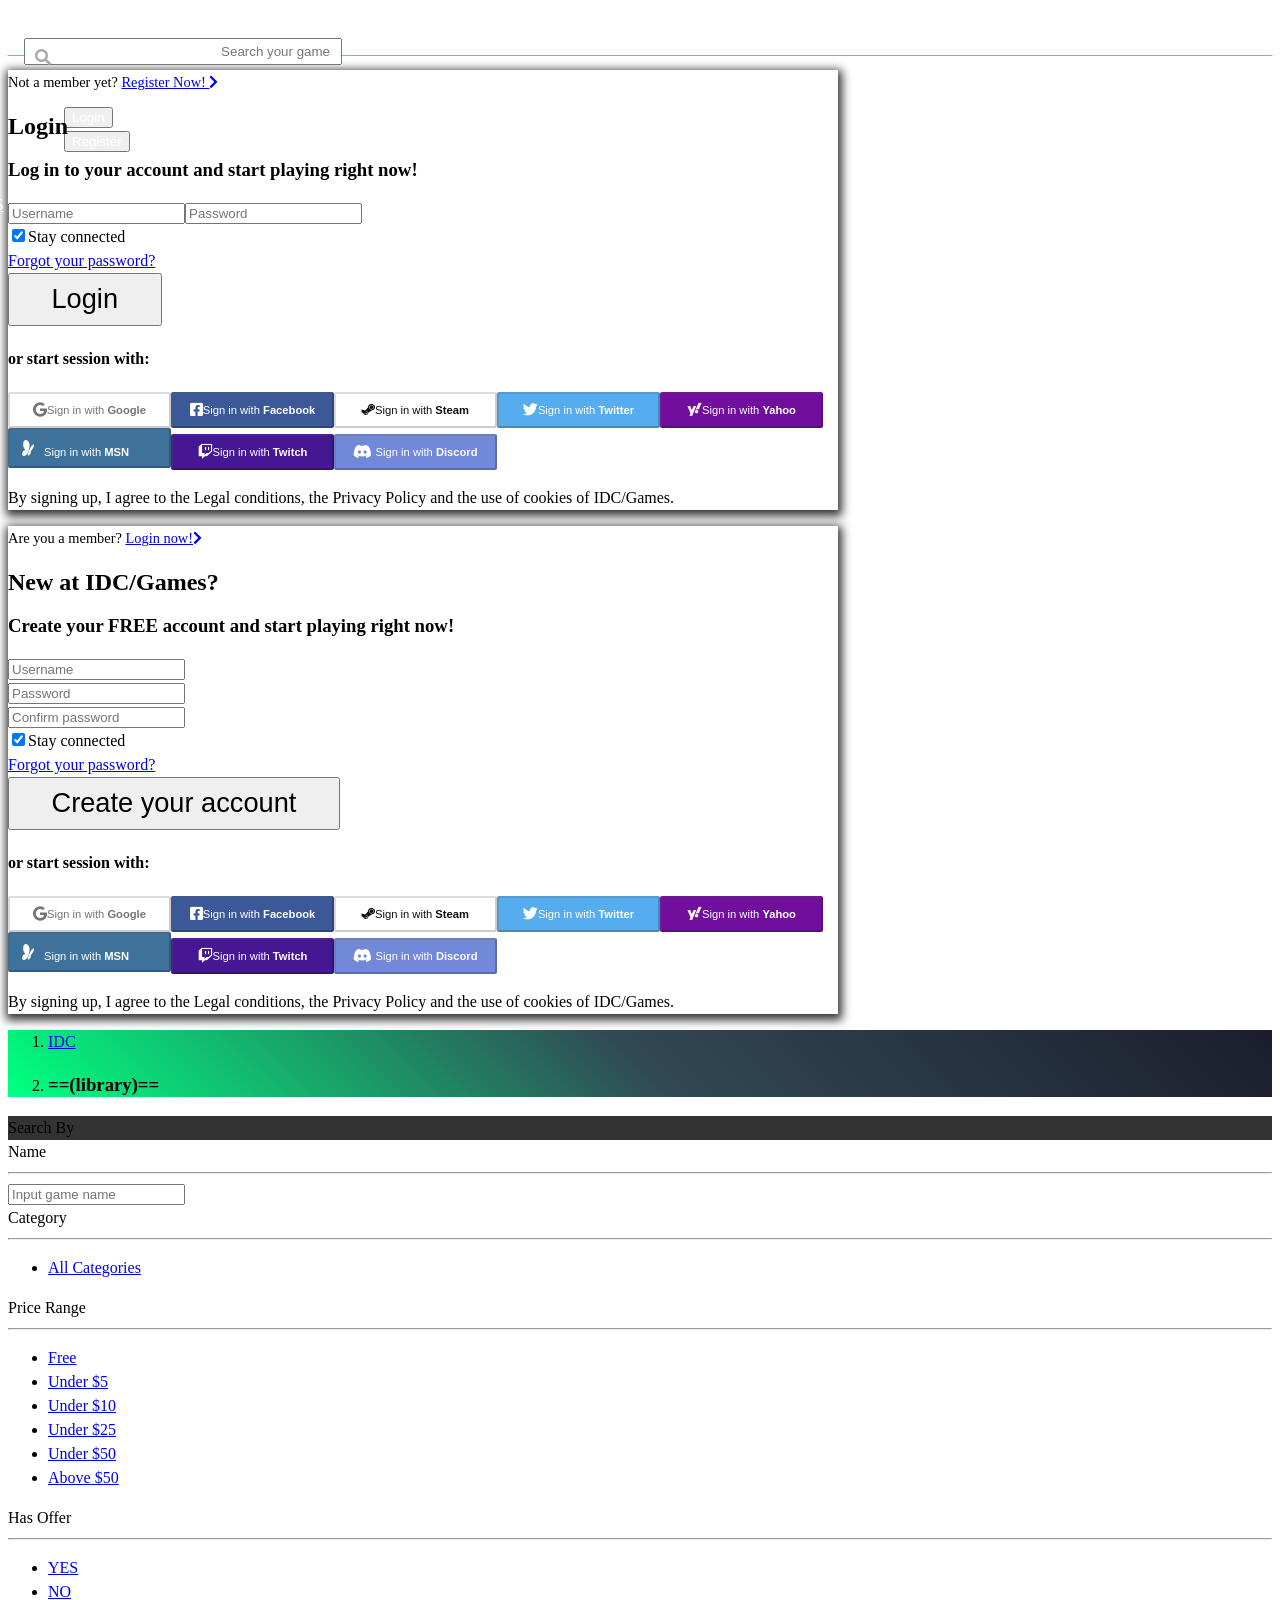
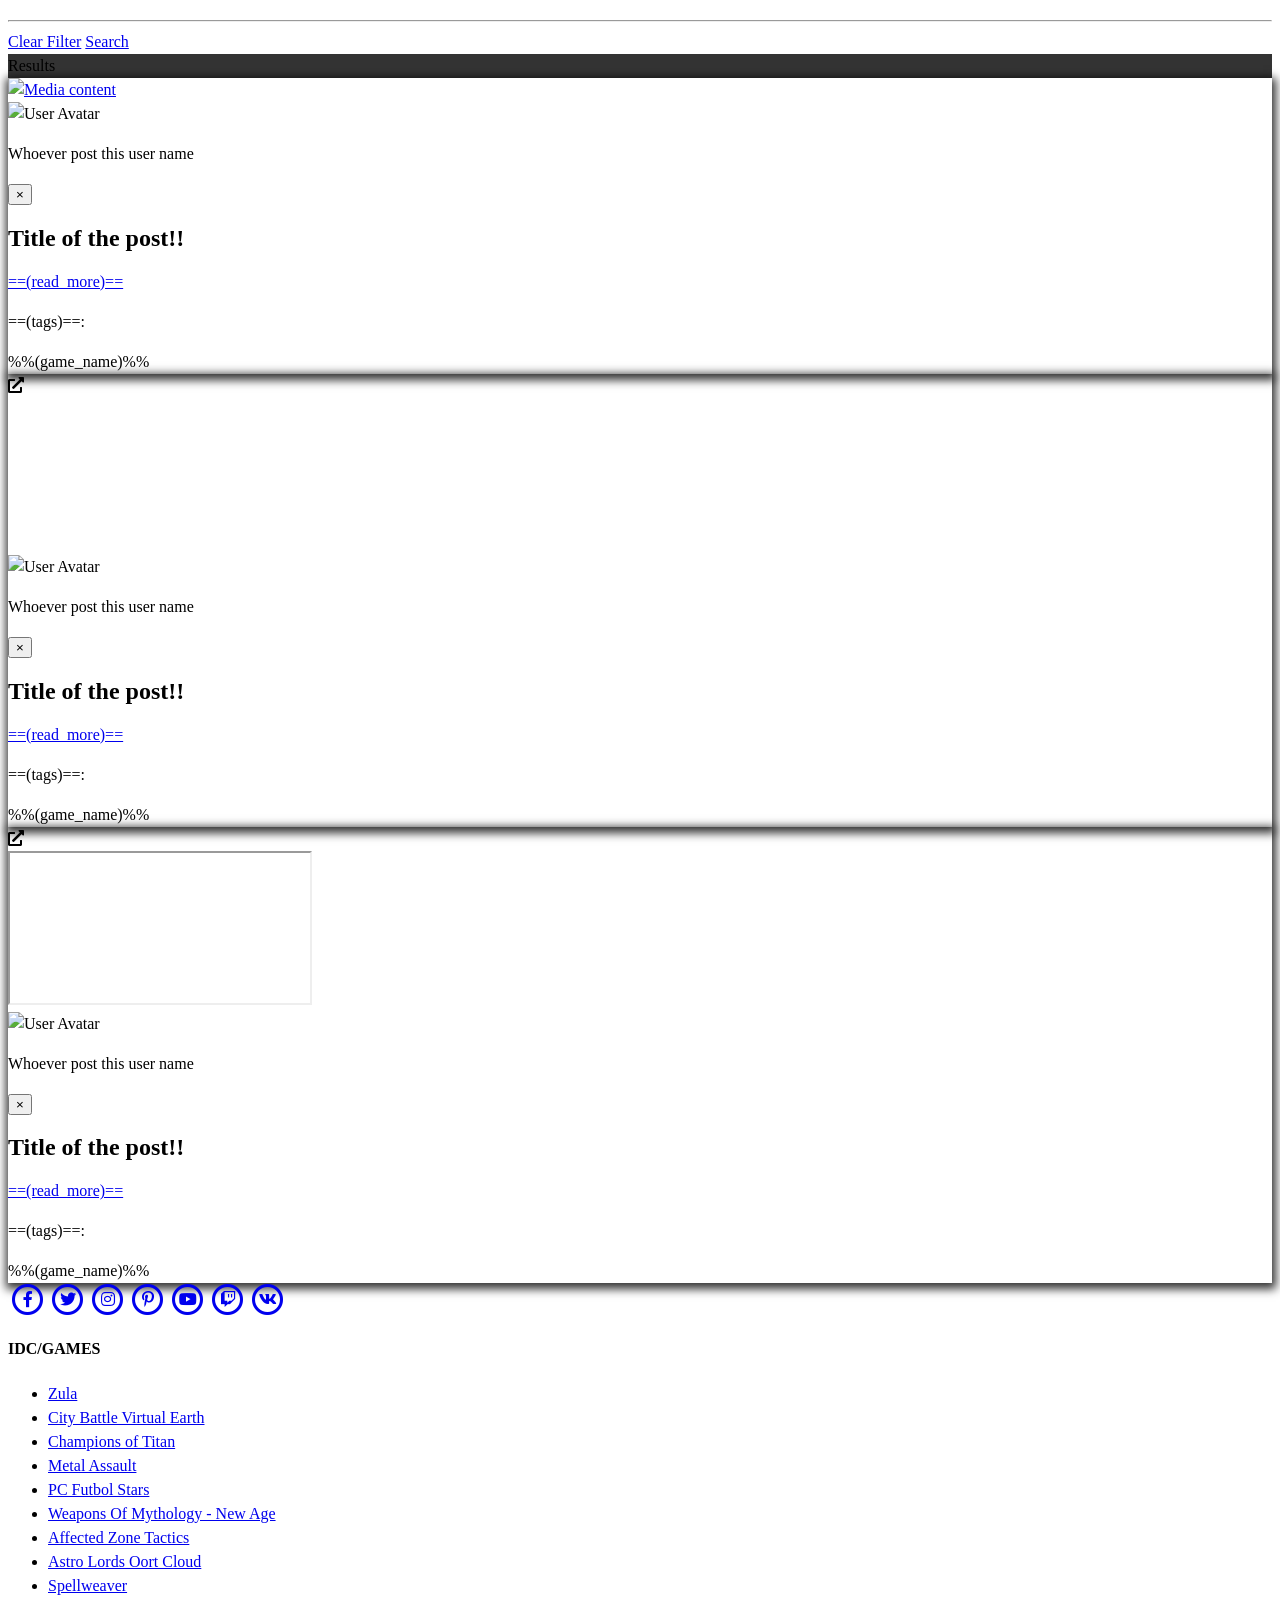
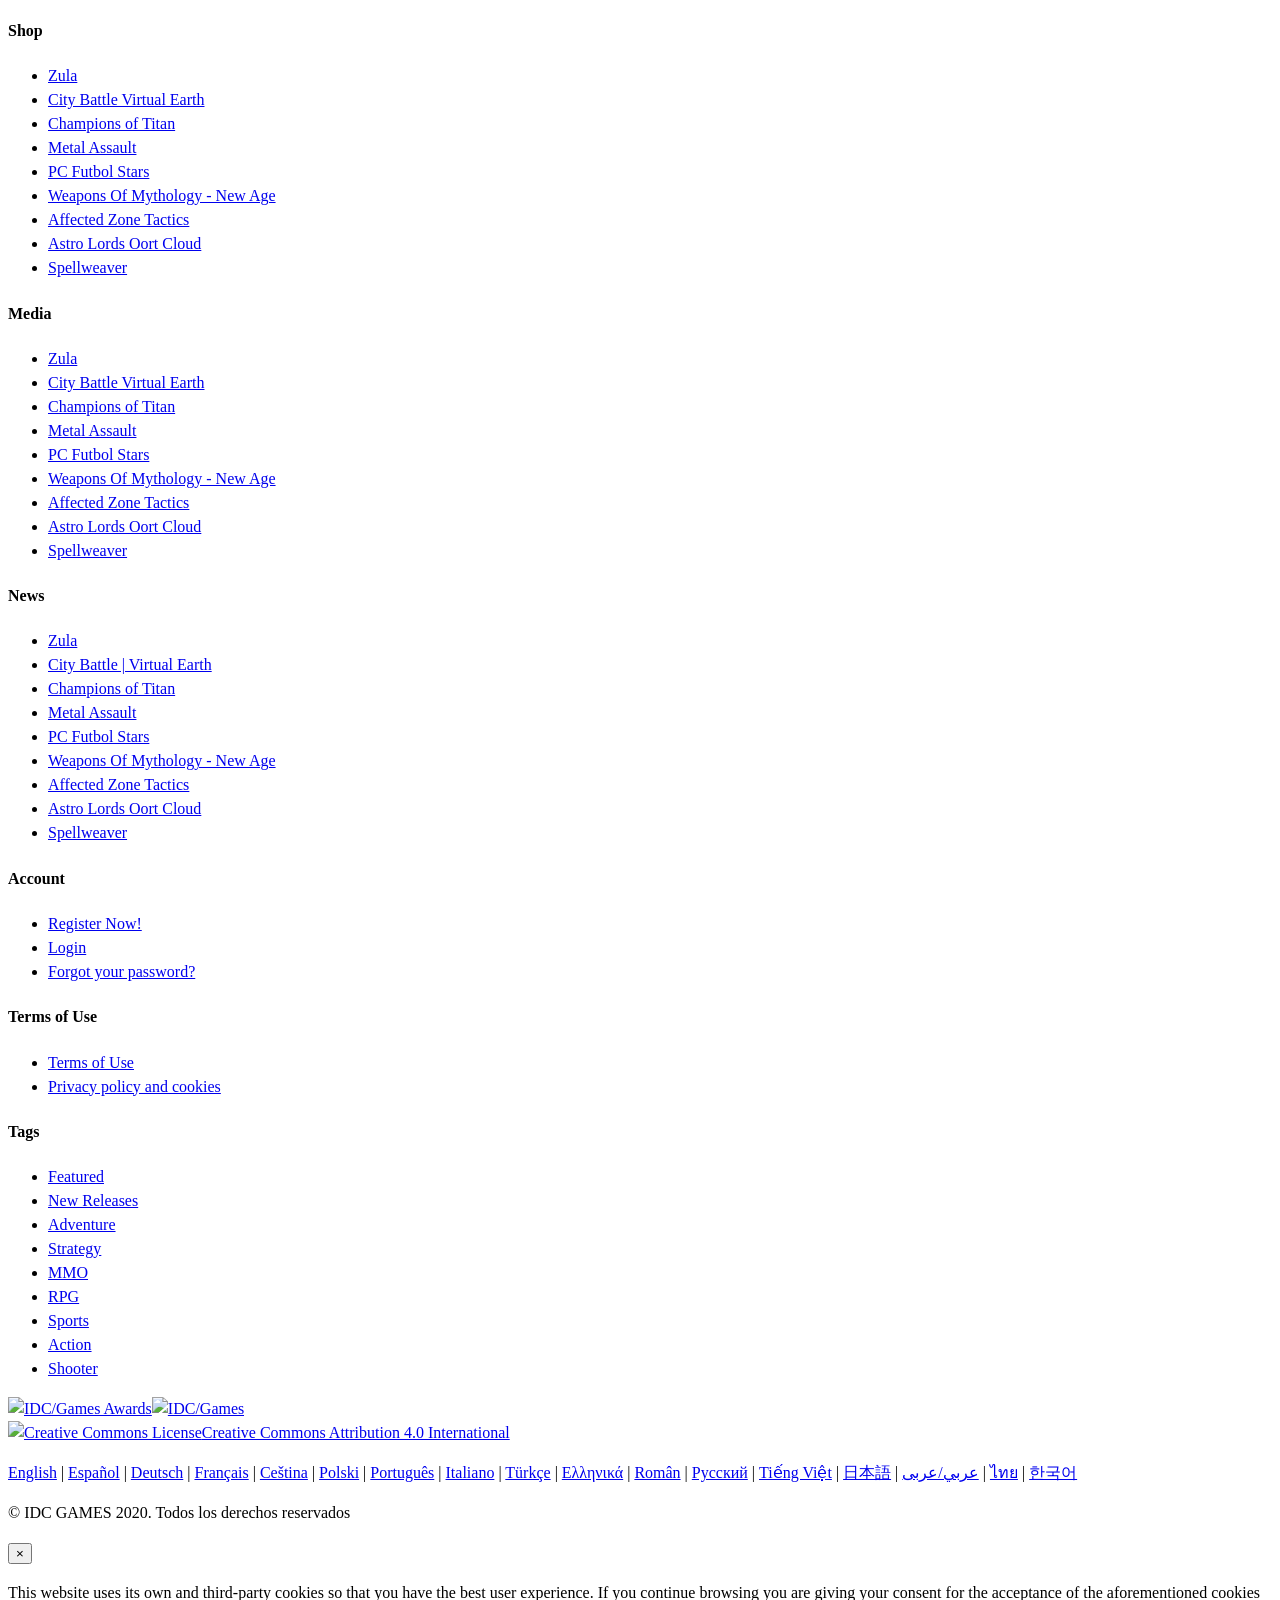
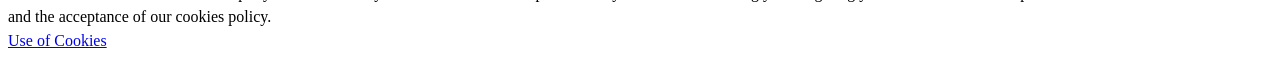
==== index.html @ 6d91f4a0 "afwqef" ====
<!DOCTYPE html>
<html lang="en" xml:lang="en" xmlns="http://www.w3.org/1999/xhtml">
<head>
<title>Library | IDC/Games – All your online games for free - MMORPG, MOBA, RTS.</title>
<link rel="shortcut icon" href="/favicon.ico" />
<!--[if IE]><meta http-equiv="X-UA-Compatible" content="IE=edge,IE=9,IE=8,chrome=1" /><![endif]-->
<meta charset="utf-8">
<meta name="viewport" content="width=device-width, initial-scale=1.0, user-scalable=0, minimum-scale=1.0, maximum-scale=1.0"/>
<meta http-equiv="content-type" content="text/html"/>
<meta http-equiv="Cache-Control" content="max-age=86400"/>
<meta http-equiv="X-UA-Compatible" content="IE=edge"/>
<meta name="twitter:title" content="Library | IDC/Games – All your online games for free - MMORPG, MOBA, RTS."/>
<meta name="twitter:card" content="summary"/>
<meta name="twitter:site" content="library"/>
<meta name="twitter:description" content="Library | IDC/Games, MMO free to play online games. MMORPG, MOBA, RTS... Best multiplayer online games. Don’t wait any longer and play for free!"/>
<meta property="og:type" content="website" />
<meta property="og:url" content="library"/>
<meta property="og:site_name" content="IDC Games"/>
<meta property="og:title" content="Library | IDC/Games – All your online games for free - MMORPG, MOBA, RTS. " />
<meta property="og:description" content="Library | IDC/Games, MMO free to play online games. MMORPG, MOBA, RTS... Best multiplayer online games. Don’t wait any longer and play for free!"/>
<meta property="og:image" content="https://cdn.idcgames.com/img/img_default_preview.jpg"/>
<meta name="description" content="Library | IDC/Games, MMO free to play online games. MMORPG, MOBA, RTS... Best multiplayer online games. Don’t wait any longer and play for free!" />
<meta name="keywords" content="IDC/Games free to play online games MMO MOBA SHOOTER RTS multiplayer"/>
<meta name="robots" content="INDEX, FOLLOW">
<meta name="DC.Creator" content="IDC/Games">
<meta name="DC.Subject" content="News Games online, MMO, MMORPG, RTS">
<meta name="google-site-verification" content="xNIC8WHNCjdxwpTbJ1utMFR_YykN9HF5y9S9lhcovKU">
<meta property="fb:app_id" content="758628674190441">
<meta name="mobile-web-app-capable" content="yes">
<meta name="apple-mobile-web-app-capable" content="yes">
<meta name="apple-mobile-web-app-status-bar-style" content="black">
<meta name="apple-mobile-web-app-title" content="idcgames.com">
<link rel="canonical" href="library" />
<link rel="dns-prefetch" href="https://en.idcgames.com/">
<link rel="dns-prefetch" href="https://cdn.idcgames.com/">
<link rel="stylesheet" href="https://use.fontawesome.com/releases/v5.8.2/css/all.css" integrity="sha384-oS3vJWv+0UjzBfQzYUhtDYW+Pj2yciDJxpsK1OYPAYjqT085Qq/1cq5FLXAZQ7Ay" crossorigin="anonymous">
<link rel="stylesheet" href="https://cdn.idcgames.com/scss/full_main_min.css">
<link rel="stylesheet" href="https://cdn.idcgames.com/scss/font-en.css">
<link rel="stylesheet" href="https://cdnjs.cloudflare.com/ajax/libs/jquery.perfect-scrollbar/1.4.0/css/perfect-scrollbar.min.css" integrity="sha256-Eff0vTAskMNGMXDva8NMruf8ex6k9EuZ4QXf09lxwaQ=" crossorigin="anonymous" />
<link rel="alternate" hreflang="es" href="https://es.idcgames.com/">
<link rel="alternate" hreflang="en" href="https://en.idcgames.com/">
<link rel="alternate" hreflang="de" href="https://de.idcgames.com/">
<link rel="alternate" hreflang="fr" href="https://fr.idcgames.com/">
<link rel="alternate" hreflang="cs" href="https://cs.idcgames.com/">
<link rel="alternate" hreflang="pl" href="https://pl.idcgames.com/">
<link rel="alternate" hreflang="pt" href="https://pt.idcgames.com/">
<link rel="alternate" hreflang="it" href="https://it.idcgames.com/">
<link rel="alternate" hreflang="tr" href="https://tr.idcgames.com/">
<link rel="alternate" hreflang="el" href="https://el.idcgames.com/">
<link rel="alternate" hreflang="ro" href="https://ro.idcgames.com/">
<link rel="alternate" hreflang="ru" href="https://ru.idcgames.com/">
<link rel="alternate" hreflang="vi" href="https://vi.idcgames.com/">
<link rel="alternate" hreflang="ja" href="https://ja.idcgames.com/">
<link rel="alternate" hreflang="th" href="https://th.idcgames.com/">
<link rel="alternate" hreflang="ar" href="https://ar.idcgames.com/">
<link rel="alternate" hreflang="ko" href="https://ko.idcgames.com/">
<script src="https://code.jquery.com/jquery-3.4.1.min.js"></script>
<script src="https://cdnjs.cloudflare.com/ajax/libs/popper.js/1.12.9/umd/popper.min.js" integrity="sha384-ApNbgh9B+Y1QKtv3Rn7W3mgPxhU9K/ScQsAP7hUibX39j7fakFPskvXusvfa0b4Q" crossorigin="anonymous"></script>
<script src="https://stackpath.bootstrapcdn.com/bootstrap/4.3.1/js/bootstrap.min.js" integrity="sha384-JjSmVgyd0p3pXB1rRibZUAYoIIy6OrQ6VrjIEaFf/nJGzIxFDsf4x0xIM+B07jRM" crossorigin="anonymous"></script>
<script src="https://cdnjs.cloudflare.com/ajax/libs/jquery.perfect-scrollbar/1.4.0/perfect-scrollbar.min.js" integrity="sha256-pOydVY7re8c1n+fEgg3uoslR/di9NMsOFXJ0Esf2xjQ=" crossorigin="anonymous"></script>
<script src="https://cdn.idcgames.com/platform/platform.js"></script>
<script type="application/ld+json">
{
  "@context" : "http://schema.org",
  "@type" : "SoftwareApplication",
  "name" : "Library | IDC/Games – All your online games for free - MMORPG, MOBA, RTS.",
  "image" : "https://cdn.idcgames.com/img/img_default_preview.jpg",
  "url" : "library",
  "publisher" : {
    "@type" : "Organization",
    "name" : "IDC/Games"
  },
  "applicationCategory" : "Videogames, , , , , ",
  "downloadUrl" : "https://en.idcgames.com/download",
  "operatingSystem" : "",
  "requirements" : ",  RAM, ,  HDD"
}
</script>
<style> html[data-useragent*=idclauncher] .nolauncher{display:none!important;} html[data-useragent*=idclauncher] .noweb-block{display:block!important;} html[data-useragent*=idclauncher] .noweb-flex{display:flex!important;} html[data-useragent*=idclauncher] footer{display:none!important;} html[data-useragent*=idclauncher] main section:first-child .container-fluid.mt-5 {margin-top: 0 !important;} </style> <style> ::-webkit-scrollbar { width: 6px; height: 6px; } ::-webkit-scrollbar-track { -webkit-box-shadow: inset 0 0 15px rgba(16, 255, 127, .2); } ::-webkit-scrollbar-thumb { -webkit-box-shadow: inset 10px -10px 6px rgb(16, 255, 127); } .addComments textarea { min-height: 20vh; } .addComments textarea:focus { outline-color: rgba(0, 255, 126, .75); outline-style: auto; outline-width: 1px; } .fa,.far,.fas{font-family:"Font Awesome 5 Free"!important;font-display:swap;}.fab{font-family:"Font Awesome 5 Brands"!important;font-display:swap;} .icon_ok::before { font-family:FontAwesome; content:'\f058'; } </style>
<style>
html[data-useragent*=idclauncher] header{margin-bottom: 3rem!important;} .sidenav { height: calc(100vh - 60px); width: 0; position: fixed; z-index: 1020; top: 60px; left: -1px; overflow-x: hidden; overflow-y: auto; flex-wrap: nowrap; margin-left: 0; padding-left: 0; transition: .5s; } .sidenav.sidenav-after { height: calc(100vh - 44px); top: 47px ; transition: .3s; } .sidenav .collapse li:hover { background-color: rgba(0,255,126,.1); transition: .3s; } #language-collapse a { background-color: rgba(0,255,126,0); transition: .3s; } #language-collapse a:hover { background-color: rgba(0,255,126,.1); transition: .3s; } .sidenav .collapse a { display: block; transition: .3s; } .sidenav .collapse a:hover { color: #66ffb2; } #categoriesBtn .lottie { width: 30px; height: 30px; z-index: 1040; cursor: pointer; } .nav-custom-after #categoriesBtn .lottie svg path { stroke: rgb(0,255,126); } .sidenav-closed { width: 0; } .sidenav-opened { width: 320px; } @media (max-width: 575.98px) { .sidenav-opened { width: 100vw; } } .bg-gradient { background-image: linear-gradient(45deg, rgba(0, 255, 127, 1) 1%, rgba(49, 73, 84, 1) 50%, rgba(27, 29, 44, 1) 100%); transition: all ease-out .4s; } .navbar li { list-style: none; } .navbar-brand { background-image: url(https://cdn.idcgames.com/img/default/logo-idc-dark.png); height: 50px; width: 44px; background-position: center; background-size: contain; background-repeat: no-repeat; } .nav-custom-after .navbar-brand { background-image: url(https://cdn.idcgames.com/img/default/logo-idc-light.png); height: 40px; } .nav-custom { background-color: transparent; border-bottom: 1px solid #fff; transition: all 1s ease; padding: .3rem 1rem; height: 60px; } .nav-custom a { color: black; } .nav-custom-after { padding: 0rem 1rem; border-bottom: 1px solid #00ff7f; height: 47px; } .nav-custom-after a { color: #fff !important; transition: all 1s ease; } .nav-custom .dropdown-item, .nav-custom .dropdown-menu a{ color: #fff; } .nav-custom .logged a { color: #314954; } .nav-custom-after .logged a { color: #00ff7f!important; } @media (min-width: 576px) and (max-width: 767.98px){ #navbarNav .fontSecondarySmall { font-size: 1.05rem; } #navbarNav ul { flex-wrap: nowrap; } #navbarNav .nav-link { padding: .5rem .55rem; } #navbarNav .menu-reduced { display: none; } } .dropdown-menu-right { right: 0; left: auto; } .featured { background: rgba(0,255,126,.2); } .btn-cta-small { display: none; white-space: nowrap; padding: 17px 30px; font-size: 1.5em; line-height: .1em; border: 5px solid black; left: 10%; cursor: pointer; } @media (max-width: 767.98px) { .btn-cta-small { padding: 17px 15px;} } .nav-custom-after a.btn-cta-small { color: black!important; } .nav-custom-after a:hover.btn-cta-small { color: #00ff7f!important; } .flag { transform: scale(.5); margin: -20px; } @media (max-width: 575.98px) { .flag { transform: scale(.4); margin: -20px;} } .language-menu.dropdown-menu.show { display: flex; flex-direction: row; margin-top: .25rem; width: 90vw; justify-content: flex-end; height: auto; flex-wrap: wrap; box-shadow: none; } .language-menu a { width: 97px; } .ps { overflow: hidden !important; -ms-overflow-style: none; touch-action: auto; -ms-touch-action: auto; } .ps__rail-x { display: none; opacity: 0; transition: background-color .2s linear, opacity .2s linear; -webkit-transition: background-color .2s linear, opacity .2s linear; height: 15px; bottom: 0; position: absolute; } .ps__rail-y { display: none; opacity: 0; transition: background-color .2s linear, opacity .2s linear; -webkit-transition: background-color .2s linear, opacity .2s linear; width: 15px; right: 0; position: absolute; } .ps--active-x > .ps__rail-x, .ps--active-y > .ps__rail-y { display: block; background-color: transparent; } .ps:hover > .ps__rail-x, .ps:hover > .ps__rail-y, .ps--focus > .ps__rail-x, .ps--focus > .ps__rail-y, .ps--scrolling-x > .ps__rail-x, .ps--scrolling-y > .ps__rail-y { opacity: .6; } .ps .ps__rail-x:hover, .ps .ps__rail-y:hover, .ps .ps__rail-x:focus, .ps .ps__rail-y:focus, .ps .ps__rail-x.ps--clicking, .ps .ps__rail-y.ps--clicking { background-color: #343a40; opacity: .9; } .ps__thumb-x { background-color: #00ff7f; border-radius: 6px; transition: background-color .2s linear, height .2s ease-in-out; -webkit-transition: background-color .2s linear, height .2s ease-in-out; height: 6px; bottom: 2px; position: absolute; } .ps__thumb-y { background-color: #00ff7f; border-radius: 6px; transition: background-color .2s linear, width .2s ease-in-out; -webkit-transition: background-color .2s linear, width .2s ease-in-out; width: 6px; right: 2px; position: absolute; } .ps__rail-x:hover > .ps__thumb-x, .ps__rail-x:focus > .ps__thumb-x, .ps__rail-x.ps--clicking .ps__thumb-x { background-color: #00ff7f; height: 11px; } .ps__rail-y:hover > .ps__thumb-y, .ps__rail-y:focus > .ps__thumb-y, .ps__rail-y.ps--clicking .ps__thumb-y { background-color: #00ff7f; width: 11px; } @supports (-ms-overflow-style: none) { .ps { overflow: auto !important; } } @media screen and (-ms-high-contrast: active), (-ms-high-contrast: none) { .ps { overflow: auto !important; } } .modal-content { border: none; box-shadow: 1px 3px 9px 3px rgba(0,0,0,.8); } @media (min-width: 1200px) { .loginModal .modal-lg, .registerModal .modal-lg { max-width: 830px; } } @media (min-width: 992px) and (max-width: 1199px) { .loginModal .modal-lg, .registerModal .modal-lg { max-width: 830px; } } @media (min-width: 768px) and (max-width: 991px) { .loginModal .modal-lg, .registerModal .modal-lg { max-width: 80vw; } } @media (min-width: 576px) and (max-width: 767px) { .loginModal .modal-lg, .registerModal .modal-lg { max-width: 85vw; } } @media (min-width: 768px) { .loginModal .close, .registerModal .close { display: none; } } @media (max-width: 767px) { .loginModal .close, .registerModal .close { position: absolute; top: 20px; right: 20px; } } .modal-backdrop { position:fixed; top:0; right:0; bottom:0; left:0; z-index:1040; } .modal-backdrop.fade { opacity:0; } .modal-backdrop.show { opacity:.7; } .alredyRegistered p, .noYetRegistered p { font-size: .9rem; } .alredyRegistered { position: absolute; top: 15px; } .noYetRegistered .lineaHorizontalEstrecha { width: 45%; float: right; } @media (max-width: 575px) { .noYetRegistered .lineaHorizontalEstrecha { display: none; } } .alredyRegistered .lineaHorizontalEstrecha { width: 40%; float: right; } @media (max-width: 575px) { .alredyRegistered .lineaHorizontalEstrecha { display: none; } } .modalMainContentContainer { position: relative; max-width: 100%; } .loginModal .btn-cta, .registerModal .btn-cta { font-size: 1.7rem; padding: 1% 5%; } @media (max-width: 575px) { .loginModal .btn-cta, .registerModal .btn-cta { font-size: 1.6rem; padding: 2% 5%; } } .btn-social { max-height: 46px; width: 182px; padding: 10px; text-align: center; border-radius: 2px; white-space: nowrap; font-family: Jura, sans-serif!important; } .modal .btn-social { max-height: 40px; width: 163px; font-size: .7rem; line-height: .7rem; } .btn-social:focus { outline:0; box-shadow:0 0 0 .2rem rgba(52,58,64,.5) } .btn-msn { color: #fff; background-color: #3f729b; max-height: 41px; border-color: rgba(0, 0, 0, .2); } .btn-msn svg { max-height: 22px; } .btn-msn path { fill: #FFF; } .btn-twitter { color: #fff; background-color: #55acee; border-color: rgba(0, 0, 0, .2); } .btn-yahoo { color: #fff; background-color: #720e9e; border-color: rgba(0, 0, 0, .2); } .btn-steam { color: #0b0d11; background-color: #fff; border-color: rgba(0, 0, 0, .2); } .btn-google { color: #757575; background-color: #fff; border-color: rgba(0, 0, 0, .2); } .btn-facebook { color: #fff; background-color: #3b5998; border-color: rgba(0, 0, 0, .2); } .btn-twitch { color: #FFF; background: #451793; border-color: rgba(0, 0, 0, .2); } .btn-discord { color: #fff; background-color: #7289DA; border-color: rgba(0, 0, 0, .2); } @media (max-height: 740px) { .modal .display-4 { font-size: 3rem; font-weight: 700; line-height: 1.2; } .modal .h6 { font-size: 1rem; } .modal h4 { font-size: 1.5rem; } .loginModal .btn-cta.mt-xl-4, .registerModal .btn-cta.mt-xl-4 { margin-top: .25rem !important; } .modalMainContentContainer .mt-xl-5 { margin-top: .75rem !important; } .modalMainContentContainer .pt-xl-4 { padding-top: .5rem !important; } } .unlogged, .logged { display: none; } #searchForm .search-control { padding-left: 2.375rem; } #searchForm .form-control-feedback { position: absolute; z-index: 2; display: block; width: 2.375rem; height: 2.375rem; line-height: 2.375rem; text-align: center; pointer-events: none; color: #aaa; } .sinsocial { display: none !important; } .gradient-overlay { background-image: linear-gradient(45deg, rgba(0, 255, 127, .1), rgba(27, 29, 44, .1)); -webkit-transition: all .15s ease-in-out; transition: all .15s ease-in-out; } .gradient-overlay:hover { opacity: 0; -webkit-transition: all .15s ease-in-out; transition: all .15s ease-in-out; } .gradient-overlay-2 { background-image: linear-gradient(45deg, rgba(52, 50, 74, .2), rgba(27, 29, 44, .1)); -webkit-transition: all .15s ease-in-out; transition: all .15s ease-in-out; } .gradient-overlay-2:hover { opacity: 0; -webkit-transition: all .15s ease-in-out; transition: all .15s ease-in-out; } .gradient-overlay-3 { background-image: linear-gradient(120deg, rgba(0, 255, 127, .2), rgba(27, 29, 44, .4)); -webkit-transition: all .15s ease-in-out; transition: all .15s ease-in-out; } .gradient-overlay-3:hover { opacity: 0; -webkit-transition: all .15s ease-in-out; transition: all .15s ease-in-out; } .gradient-overlay-4 { background-image: linear-gradient(100deg, rgba(49, 73, 84, .3), rgba(0, 255, 127, .2)); -webkit-transition: all .15s ease-in-out; transition: all .15s ease-in-out; } .gradient-overlay-4:hover { opacity: 0; -webkit-transition: all .15s ease-in-out; transition: all .15s ease-in-out; } .gradient-overlay-5 { background-image: linear-gradient(100deg, springgreen 0, rgba(0, 0, 0, .9) 90%); } .gradient-overlay-5-inverse { background-image: linear-gradient(100deg, rgba(0, 0, 0, .9) 10%, springgreen 100%); } .gradient-overlay-5b { background-image: linear-gradient(100deg, springgreen -40%, rgba(0, 0, 0, .9) 95%); } .gradient-overlay-5b-inverse { background-image: linear-gradient(100deg, rgba(0, 0, 0, .9) 5%, springgreen 140%); } .gradient-overlay-6 { background-image: -webkit-gradient(linear, left top, left bottom, from(rgba(0, 0, 0, .6)), to(rgba(49, 73, 84, .4))); background-image: linear-gradient(180deg, rgba(0, 0, 0, .6), rgba(49, 73, 84, .4)); -webkit-transition: all .15s ease-in-out; transition: all .15s ease-in-out; } .gradient-overlay-6:hover { background-image: none; -webkit-transition: all .15s ease-in-out; transition: all .15s ease-in-out; } .bg-gradient { background-image: linear-gradient(45deg, springgreen 1%, #314954 50%, #1b1d2c 100%); -webkit-transition: all ease-out .4s; transition: all ease-out .4s; } body[data-aos-duration='50'] [data-aos], [data-aos][data-aos][data-aos-duration='50'] { -webkit-transition-duration: 50ms; transition-duration: 50ms; } body[data-aos-delay='50'] [data-aos], [data-aos][data-aos][data-aos-delay='50'] { -webkit-transition-delay: 0s; transition-delay: 0s; } body[data-aos-delay='50'] [data-aos].aos-animate, [data-aos][data-aos][data-aos-delay='50'].aos-animate { -webkit-transition-delay: 50ms; transition-delay: 50ms; } body[data-aos-duration='100'] [data-aos], [data-aos][data-aos][data-aos-duration='100'] { -webkit-transition-duration: 100ms; transition-duration: 100ms; } body[data-aos-delay='100'] [data-aos], [data-aos][data-aos][data-aos-delay='100'] { -webkit-transition-delay: 0s; transition-delay: 0s; } body[data-aos-delay='100'] [data-aos].aos-animate, [data-aos][data-aos][data-aos-delay='100'].aos-animate { -webkit-transition-delay: 100ms; transition-delay: 100ms; } body[data-aos-duration='150'] [data-aos], [data-aos][data-aos][data-aos-duration='150'] { -webkit-transition-duration: 150ms; transition-duration: 150ms; } body[data-aos-delay='150'] [data-aos], [data-aos][data-aos][data-aos-delay='150'] { -webkit-transition-delay: 0s; transition-delay: 0s; } body[data-aos-delay='150'] [data-aos].aos-animate, [data-aos][data-aos][data-aos-delay='150'].aos-animate { -webkit-transition-delay: 150ms; transition-delay: 150ms; } body[data-aos-duration='200'] [data-aos], [data-aos][data-aos][data-aos-duration='200'] { -webkit-transition-duration: 200ms; transition-duration: 200ms; } body[data-aos-delay='200'] [data-aos], [data-aos][data-aos][data-aos-delay='200'] { -webkit-transition-delay: 0s; transition-delay: 0s; } body[data-aos-delay='200'] [data-aos].aos-animate, [data-aos][data-aos][data-aos-delay='200'].aos-animate { -webkit-transition-delay: 200ms; transition-delay: 200ms; } body[data-aos-duration='250'] [data-aos], [data-aos][data-aos][data-aos-duration='250'] { -webkit-transition-duration: 250ms; transition-duration: 250ms; } body[data-aos-delay='250'] [data-aos], [data-aos][data-aos][data-aos-delay='250'] { -webkit-transition-delay: 0s; transition-delay: 0s; } body[data-aos-delay='250'] [data-aos].aos-animate, [data-aos][data-aos][data-aos-delay='250'].aos-animate { -webkit-transition-delay: 250ms; transition-delay: 250ms; } body[data-aos-duration='300'] [data-aos], [data-aos][data-aos][data-aos-duration='300'] { -webkit-transition-duration: 300ms; transition-duration: 300ms; } body[data-aos-delay='300'] [data-aos], [data-aos][data-aos][data-aos-delay='300'] { -webkit-transition-delay: 0s; transition-delay: 0s; } body[data-aos-delay='300'] [data-aos].aos-animate, [data-aos][data-aos][data-aos-delay='300'].aos-animate { -webkit-transition-delay: 300ms; transition-delay: 300ms; } body[data-aos-duration='350'] [data-aos], [data-aos][data-aos][data-aos-duration='350'] { -webkit-transition-duration: 350ms; transition-duration: 350ms; } body[data-aos-delay='350'] [data-aos], [data-aos][data-aos][data-aos-delay='350'] { -webkit-transition-delay: 0s; transition-delay: 0s; } body[data-aos-delay='350'] [data-aos].aos-animate, [data-aos][data-aos][data-aos-delay='350'].aos-animate { -webkit-transition-delay: 350ms; transition-delay: 350ms; } body[data-aos-duration='400'] [data-aos], [data-aos][data-aos][data-aos-duration='400'] { -webkit-transition-duration: 400ms; transition-duration: 400ms; } body[data-aos-delay='400'] [data-aos], [data-aos][data-aos][data-aos-delay='400'] { -webkit-transition-delay: 0s; transition-delay: 0s; } body[data-aos-delay='400'] [data-aos].aos-animate, [data-aos][data-aos][data-aos-delay='400'].aos-animate { -webkit-transition-delay: 400ms; transition-delay: 400ms; } body[data-aos-duration='450'] [data-aos], [data-aos][data-aos][data-aos-duration='450'] { -webkit-transition-duration: 450ms; transition-duration: 450ms; } body[data-aos-delay='450'] [data-aos], [data-aos][data-aos][data-aos-delay='450'] { -webkit-transition-delay: 0s; transition-delay: 0s; } body[data-aos-delay='450'] [data-aos].aos-animate, [data-aos][data-aos][data-aos-delay='450'].aos-animate { -webkit-transition-delay: 450ms; transition-delay: 450ms; } body[data-aos-duration='500'] [data-aos], [data-aos][data-aos][data-aos-duration='500'] { -webkit-transition-duration: 500ms; transition-duration: 500ms; } body[data-aos-delay='500'] [data-aos], [data-aos][data-aos][data-aos-delay='500'] { -webkit-transition-delay: 0s; transition-delay: 0s; } body[data-aos-delay='500'] [data-aos].aos-animate, [data-aos][data-aos][data-aos-delay='500'].aos-animate { -webkit-transition-delay: 500ms; transition-delay: 500ms; } body[data-aos-duration='550'] [data-aos], [data-aos][data-aos][data-aos-duration='550'] { -webkit-transition-duration: 550ms; transition-duration: 550ms; } body[data-aos-delay='550'] [data-aos], [data-aos][data-aos][data-aos-delay='550'] { -webkit-transition-delay: 0s; transition-delay: 0s; } body[data-aos-delay='550'] [data-aos].aos-animate, [data-aos][data-aos][data-aos-delay='550'].aos-animate { -webkit-transition-delay: 550ms; transition-delay: 550ms; } body[data-aos-duration='600'] [data-aos], [data-aos][data-aos][data-aos-duration='600'] { -webkit-transition-duration: 600ms; transition-duration: 600ms; } body[data-aos-delay='600'] [data-aos], [data-aos][data-aos][data-aos-delay='600'] { -webkit-transition-delay: 0s; transition-delay: 0s; } body[data-aos-delay='600'] [data-aos].aos-animate, [data-aos][data-aos][data-aos-delay='600'].aos-animate { -webkit-transition-delay: 600ms; transition-delay: 600ms; } body[data-aos-duration='650'] [data-aos], [data-aos][data-aos][data-aos-duration='650'] { -webkit-transition-duration: 650ms; transition-duration: 650ms; } body[data-aos-delay='650'] [data-aos], [data-aos][data-aos][data-aos-delay='650'] { -webkit-transition-delay: 0s; transition-delay: 0s; } body[data-aos-delay='650'] [data-aos].aos-animate, [data-aos][data-aos][data-aos-delay='650'].aos-animate { -webkit-transition-delay: 650ms; transition-delay: 650ms; } body[data-aos-duration='700'] [data-aos], [data-aos][data-aos][data-aos-duration='700'] { -webkit-transition-duration: 700ms; transition-duration: 700ms; } body[data-aos-delay='700'] [data-aos], [data-aos][data-aos][data-aos-delay='700'] { -webkit-transition-delay: 0s; transition-delay: 0s; } body[data-aos-delay='700'] [data-aos].aos-animate, [data-aos][data-aos][data-aos-delay='700'].aos-animate { -webkit-transition-delay: 700ms; transition-delay: 700ms; } body[data-aos-duration='750'] [data-aos], [data-aos][data-aos][data-aos-duration='750'] { -webkit-transition-duration: 750ms; transition-duration: 750ms; } body[data-aos-delay='750'] [data-aos], [data-aos][data-aos][data-aos-delay='750'] { -webkit-transition-delay: 0s; transition-delay: 0s; } body[data-aos-delay='750'] [data-aos].aos-animate, [data-aos][data-aos][data-aos-delay='750'].aos-animate { -webkit-transition-delay: 750ms; transition-delay: 750ms; } body[data-aos-duration='800'] [data-aos], [data-aos][data-aos][data-aos-duration='800'] { -webkit-transition-duration: 800ms; transition-duration: 800ms; } body[data-aos-delay='800'] [data-aos], [data-aos][data-aos][data-aos-delay='800'] { -webkit-transition-delay: 0s; transition-delay: 0s; } body[data-aos-delay='800'] [data-aos].aos-animate, [data-aos][data-aos][data-aos-delay='800'].aos-animate { -webkit-transition-delay: 800ms; transition-delay: 800ms; } body[data-aos-duration='850'] [data-aos], [data-aos][data-aos][data-aos-duration='850'] { -webkit-transition-duration: 850ms; transition-duration: 850ms; } body[data-aos-delay='850'] [data-aos], [data-aos][data-aos][data-aos-delay='850'] { -webkit-transition-delay: 0s; transition-delay: 0s; } body[data-aos-delay='850'] [data-aos].aos-animate, [data-aos][data-aos][data-aos-delay='850'].aos-animate { -webkit-transition-delay: 850ms; transition-delay: 850ms; } body[data-aos-duration='900'] [data-aos], [data-aos][data-aos][data-aos-duration='900'] { -webkit-transition-duration: 900ms; transition-duration: 900ms; } body[data-aos-delay='900'] [data-aos], [data-aos][data-aos][data-aos-delay='900'] { -webkit-transition-delay: 0s; transition-delay: 0s; } body[data-aos-delay='900'] [data-aos].aos-animate, [data-aos][data-aos][data-aos-delay='900'].aos-animate { -webkit-transition-delay: 900ms; transition-delay: 900ms; } body[data-aos-duration='950'] [data-aos], [data-aos][data-aos][data-aos-duration='950'] { -webkit-transition-duration: 950ms; transition-duration: 950ms; } body[data-aos-delay='950'] [data-aos], [data-aos][data-aos][data-aos-delay='950'] { -webkit-transition-delay: 0s; transition-delay: 0s; } body[data-aos-delay='950'] [data-aos].aos-animate, [data-aos][data-aos][data-aos-delay='950'].aos-animate { -webkit-transition-delay: 950ms; transition-delay: 950ms; } body[data-aos-duration='1000'] [data-aos], [data-aos][data-aos][data-aos-duration='1000'] { -webkit-transition-duration: 1000ms; transition-duration: 1000ms; } body[data-aos-delay='1000'] [data-aos], [data-aos][data-aos][data-aos-delay='1000'] { -webkit-transition-delay: 0s; transition-delay: 0s; } body[data-aos-delay='1000'] [data-aos].aos-animate, [data-aos][data-aos][data-aos-delay='1000'].aos-animate { -webkit-transition-delay: 1000ms; transition-delay: 1000ms; } body[data-aos-duration='1050'] [data-aos], [data-aos][data-aos][data-aos-duration='1050'] { -webkit-transition-duration: 1050ms; transition-duration: 1050ms; } body[data-aos-delay='1050'] [data-aos], [data-aos][data-aos][data-aos-delay='1050'] { -webkit-transition-delay: 0s; transition-delay: 0s; } body[data-aos-delay='1050'] [data-aos].aos-animate, [data-aos][data-aos][data-aos-delay='1050'].aos-animate { -webkit-transition-delay: 1050ms; transition-delay: 1050ms; } body[data-aos-duration='1100'] [data-aos], [data-aos][data-aos][data-aos-duration='1100'] { -webkit-transition-duration: 1100ms; transition-duration: 1100ms; } body[data-aos-delay='1100'] [data-aos], [data-aos][data-aos][data-aos-delay='1100'] { -webkit-transition-delay: 0s; transition-delay: 0s; } body[data-aos-delay='1100'] [data-aos].aos-animate, [data-aos][data-aos][data-aos-delay='1100'].aos-animate { -webkit-transition-delay: 1100ms; transition-delay: 1100ms; } body[data-aos-duration='1150'] [data-aos], [data-aos][data-aos][data-aos-duration='1150'] { -webkit-transition-duration: 1150ms; transition-duration: 1150ms; } body[data-aos-delay='1150'] [data-aos], [data-aos][data-aos][data-aos-delay='1150'] { -webkit-transition-delay: 0s; transition-delay: 0s; } body[data-aos-delay='1150'] [data-aos].aos-animate, [data-aos][data-aos][data-aos-delay='1150'].aos-animate { -webkit-transition-delay: 1150ms; transition-delay: 1150ms; } body[data-aos-duration='1200'] [data-aos], [data-aos][data-aos][data-aos-duration='1200'] { -webkit-transition-duration: 1200ms; transition-duration: 1200ms; } body[data-aos-delay='1200'] [data-aos], [data-aos][data-aos][data-aos-delay='1200'] { -webkit-transition-delay: 0s; transition-delay: 0s; } body[data-aos-delay='1200'] [data-aos].aos-animate, [data-aos][data-aos][data-aos-delay='1200'].aos-animate { -webkit-transition-delay: 1200ms; transition-delay: 1200ms; } body[data-aos-duration='1250'] [data-aos], [data-aos][data-aos][data-aos-duration='1250'] { -webkit-transition-duration: 1250ms; transition-duration: 1250ms; } body[data-aos-delay='1250'] [data-aos], [data-aos][data-aos][data-aos-delay='1250'] { -webkit-transition-delay: 0s; transition-delay: 0s; } body[data-aos-delay='1250'] [data-aos].aos-animate, [data-aos][data-aos][data-aos-delay='1250'].aos-animate { -webkit-transition-delay: 1250ms; transition-delay: 1250ms; } body[data-aos-duration='1300'] [data-aos], [data-aos][data-aos][data-aos-duration='1300'] { -webkit-transition-duration: 1300ms; transition-duration: 1300ms; } body[data-aos-delay='1300'] [data-aos], [data-aos][data-aos][data-aos-delay='1300'] { -webkit-transition-delay: 0s; transition-delay: 0s; } body[data-aos-delay='1300'] [data-aos].aos-animate, [data-aos][data-aos][data-aos-delay='1300'].aos-animate { -webkit-transition-delay: 1300ms; transition-delay: 1300ms; } body[data-aos-duration='1350'] [data-aos], [data-aos][data-aos][data-aos-duration='1350'] { -webkit-transition-duration: 1350ms; transition-duration: 1350ms; } body[data-aos-delay='1350'] [data-aos], [data-aos][data-aos][data-aos-delay='1350'] { -webkit-transition-delay: 0s; transition-delay: 0s; } body[data-aos-delay='1350'] [data-aos].aos-animate, [data-aos][data-aos][data-aos-delay='1350'].aos-animate { -webkit-transition-delay: 1350ms; transition-delay: 1350ms; } body[data-aos-duration='1400'] [data-aos], [data-aos][data-aos][data-aos-duration='1400'] { -webkit-transition-duration: 1400ms; transition-duration: 1400ms; } body[data-aos-delay='1400'] [data-aos], [data-aos][data-aos][data-aos-delay='1400'] { -webkit-transition-delay: 0s; transition-delay: 0s; } body[data-aos-delay='1400'] [data-aos].aos-animate, [data-aos][data-aos][data-aos-delay='1400'].aos-animate { -webkit-transition-delay: 1400ms; transition-delay: 1400ms; } body[data-aos-duration='1450'] [data-aos], [data-aos][data-aos][data-aos-duration='1450'] { -webkit-transition-duration: 1450ms; transition-duration: 1450ms; } body[data-aos-delay='1450'] [data-aos], [data-aos][data-aos][data-aos-delay='1450'] { -webkit-transition-delay: 0s; transition-delay: 0s; } body[data-aos-delay='1450'] [data-aos].aos-animate, [data-aos][data-aos][data-aos-delay='1450'].aos-animate { -webkit-transition-delay: 1450ms; transition-delay: 1450ms; } body[data-aos-duration='1500'] [data-aos], [data-aos][data-aos][data-aos-duration='1500'] { -webkit-transition-duration: 1500ms; transition-duration: 1500ms; } body[data-aos-delay='1500'] [data-aos], [data-aos][data-aos][data-aos-delay='1500'] { -webkit-transition-delay: 0s; transition-delay: 0s; } body[data-aos-delay='1500'] [data-aos].aos-animate, [data-aos][data-aos][data-aos-delay='1500'].aos-animate { -webkit-transition-delay: 1500ms; transition-delay: 1500ms; } body[data-aos-duration='1550'] [data-aos], [data-aos][data-aos][data-aos-duration='1550'] { -webkit-transition-duration: 1550ms; transition-duration: 1550ms; } body[data-aos-delay='1550'] [data-aos], [data-aos][data-aos][data-aos-delay='1550'] { -webkit-transition-delay: 0s; transition-delay: 0s; } body[data-aos-delay='1550'] [data-aos].aos-animate, [data-aos][data-aos][data-aos-delay='1550'].aos-animate { -webkit-transition-delay: 1550ms; transition-delay: 1550ms; } body[data-aos-duration='1600'] [data-aos], [data-aos][data-aos][data-aos-duration='1600'] { -webkit-transition-duration: 1600ms; transition-duration: 1600ms; } body[data-aos-delay='1600'] [data-aos], [data-aos][data-aos][data-aos-delay='1600'] { -webkit-transition-delay: 0s; transition-delay: 0s; } body[data-aos-delay='1600'] [data-aos].aos-animate, [data-aos][data-aos][data-aos-delay='1600'].aos-animate { -webkit-transition-delay: 1600ms; transition-delay: 1600ms; } body[data-aos-duration='1650'] [data-aos], [data-aos][data-aos][data-aos-duration='1650'] { -webkit-transition-duration: 1650ms; transition-duration: 1650ms; } body[data-aos-delay='1650'] [data-aos], [data-aos][data-aos][data-aos-delay='1650'] { -webkit-transition-delay: 0s; transition-delay: 0s; } body[data-aos-delay='1650'] [data-aos].aos-animate, [data-aos][data-aos][data-aos-delay='1650'].aos-animate { -webkit-transition-delay: 1650ms; transition-delay: 1650ms; } body[data-aos-duration='1700'] [data-aos], [data-aos][data-aos][data-aos-duration='1700'] { -webkit-transition-duration: 1700ms; transition-duration: 1700ms; } body[data-aos-delay='1700'] [data-aos], [data-aos][data-aos][data-aos-delay='1700'] { -webkit-transition-delay: 0s; transition-delay: 0s; } body[data-aos-delay='1700'] [data-aos].aos-animate, [data-aos][data-aos][data-aos-delay='1700'].aos-animate { -webkit-transition-delay: 1700ms; transition-delay: 1700ms; } body[data-aos-duration='1750'] [data-aos], [data-aos][data-aos][data-aos-duration='1750'] { -webkit-transition-duration: 1750ms; transition-duration: 1750ms; } body[data-aos-delay='1750'] [data-aos], [data-aos][data-aos][data-aos-delay='1750'] { -webkit-transition-delay: 0s; transition-delay: 0s; } body[data-aos-delay='1750'] [data-aos].aos-animate, [data-aos][data-aos][data-aos-delay='1750'].aos-animate { -webkit-transition-delay: 1750ms; transition-delay: 1750ms; } body[data-aos-duration='1800'] [data-aos], [data-aos][data-aos][data-aos-duration='1800'] { -webkit-transition-duration: 1800ms; transition-duration: 1800ms; } body[data-aos-delay='1800'] [data-aos], [data-aos][data-aos][data-aos-delay='1800'] { -webkit-transition-delay: 0s; transition-delay: 0s; } body[data-aos-delay='1800'] [data-aos].aos-animate, [data-aos][data-aos][data-aos-delay='1800'].aos-animate { -webkit-transition-delay: 1800ms; transition-delay: 1800ms; } body[data-aos-duration='1850'] [data-aos], [data-aos][data-aos][data-aos-duration='1850'] { -webkit-transition-duration: 1850ms; transition-duration: 1850ms; } body[data-aos-delay='1850'] [data-aos], [data-aos][data-aos][data-aos-delay='1850'] { -webkit-transition-delay: 0s; transition-delay: 0s; } body[data-aos-delay='1850'] [data-aos].aos-animate, [data-aos][data-aos][data-aos-delay='1850'].aos-animate { -webkit-transition-delay: 1850ms; transition-delay: 1850ms; } body[data-aos-duration='1900'] [data-aos], [data-aos][data-aos][data-aos-duration='1900'] { -webkit-transition-duration: 1900ms; transition-duration: 1900ms; } body[data-aos-delay='1900'] [data-aos], [data-aos][data-aos][data-aos-delay='1900'] { -webkit-transition-delay: 0s; transition-delay: 0s; } body[data-aos-delay='1900'] [data-aos].aos-animate, [data-aos][data-aos][data-aos-delay='1900'].aos-animate { -webkit-transition-delay: 1900ms; transition-delay: 1900ms; } body[data-aos-duration='1950'] [data-aos], [data-aos][data-aos][data-aos-duration='1950'] { -webkit-transition-duration: 1950ms; transition-duration: 1950ms; } body[data-aos-delay='1950'] [data-aos], [data-aos][data-aos][data-aos-delay='1950'] { -webkit-transition-delay: 0s; transition-delay: 0s; } body[data-aos-delay='1950'] [data-aos].aos-animate, [data-aos][data-aos][data-aos-delay='1950'].aos-animate { -webkit-transition-delay: 1950ms; transition-delay: 1950ms; } body[data-aos-duration='2000'] [data-aos], [data-aos][data-aos][data-aos-duration='2000'] { -webkit-transition-duration: 2000ms; transition-duration: 2000ms; } body[data-aos-delay='2000'] [data-aos], [data-aos][data-aos][data-aos-delay='2000'] { -webkit-transition-delay: 0s; transition-delay: 0s; } body[data-aos-delay='2000'] [data-aos].aos-animate, [data-aos][data-aos][data-aos-delay='2000'].aos-animate { -webkit-transition-delay: 2000ms; transition-delay: 2000ms; } body[data-aos-duration='2050'] [data-aos], [data-aos][data-aos][data-aos-duration='2050'] { -webkit-transition-duration: 2050ms; transition-duration: 2050ms; } body[data-aos-delay='2050'] [data-aos], [data-aos][data-aos][data-aos-delay='2050'] { -webkit-transition-delay: 0s; transition-delay: 0s; } body[data-aos-delay='2050'] [data-aos].aos-animate, [data-aos][data-aos][data-aos-delay='2050'].aos-animate { -webkit-transition-delay: 2050ms; transition-delay: 2050ms; } body[data-aos-duration='2100'] [data-aos], [data-aos][data-aos][data-aos-duration='2100'] { -webkit-transition-duration: 2100ms; transition-duration: 2100ms; } body[data-aos-delay='2100'] [data-aos], [data-aos][data-aos][data-aos-delay='2100'] { -webkit-transition-delay: 0s; transition-delay: 0s; } body[data-aos-delay='2100'] [data-aos].aos-animate, [data-aos][data-aos][data-aos-delay='2100'].aos-animate { -webkit-transition-delay: 2100ms; transition-delay: 2100ms; } body[data-aos-duration='2150'] [data-aos], [data-aos][data-aos][data-aos-duration='2150'] { -webkit-transition-duration: 2150ms; transition-duration: 2150ms; } body[data-aos-delay='2150'] [data-aos], [data-aos][data-aos][data-aos-delay='2150'] { -webkit-transition-delay: 0s; transition-delay: 0s; } body[data-aos-delay='2150'] [data-aos].aos-animate, [data-aos][data-aos][data-aos-delay='2150'].aos-animate { -webkit-transition-delay: 2150ms; transition-delay: 2150ms; } body[data-aos-duration='2200'] [data-aos], [data-aos][data-aos][data-aos-duration='2200'] { -webkit-transition-duration: 2200ms; transition-duration: 2200ms; } body[data-aos-delay='2200'] [data-aos], [data-aos][data-aos][data-aos-delay='2200'] { -webkit-transition-delay: 0s; transition-delay: 0s; } body[data-aos-delay='2200'] [data-aos].aos-animate, [data-aos][data-aos][data-aos-delay='2200'].aos-animate { -webkit-transition-delay: 2200ms; transition-delay: 2200ms; } body[data-aos-duration='2250'] [data-aos], [data-aos][data-aos][data-aos-duration='2250'] { -webkit-transition-duration: 2250ms; transition-duration: 2250ms; } body[data-aos-delay='2250'] [data-aos], [data-aos][data-aos][data-aos-delay='2250'] { -webkit-transition-delay: 0s; transition-delay: 0s; } body[data-aos-delay='2250'] [data-aos].aos-animate, [data-aos][data-aos][data-aos-delay='2250'].aos-animate { -webkit-transition-delay: 2250ms; transition-delay: 2250ms; } body[data-aos-duration='2300'] [data-aos], [data-aos][data-aos][data-aos-duration='2300'] { -webkit-transition-duration: 2300ms; transition-duration: 2300ms; } body[data-aos-delay='2300'] [data-aos], [data-aos][data-aos][data-aos-delay='2300'] { -webkit-transition-delay: 0s; transition-delay: 0s; } body[data-aos-delay='2300'] [data-aos].aos-animate, [data-aos][data-aos][data-aos-delay='2300'].aos-animate { -webkit-transition-delay: 2300ms; transition-delay: 2300ms; } body[data-aos-duration='2350'] [data-aos], [data-aos][data-aos][data-aos-duration='2350'] { -webkit-transition-duration: 2350ms; transition-duration: 2350ms; } body[data-aos-delay='2350'] [data-aos], [data-aos][data-aos][data-aos-delay='2350'] { -webkit-transition-delay: 0s; transition-delay: 0s; } body[data-aos-delay='2350'] [data-aos].aos-animate, [data-aos][data-aos][data-aos-delay='2350'].aos-animate { -webkit-transition-delay: 2350ms; transition-delay: 2350ms; } body[data-aos-duration='2400'] [data-aos], [data-aos][data-aos][data-aos-duration='2400'] { -webkit-transition-duration: 2400ms; transition-duration: 2400ms; } body[data-aos-delay='2400'] [data-aos], [data-aos][data-aos][data-aos-delay='2400'] { -webkit-transition-delay: 0s; transition-delay: 0s; } body[data-aos-delay='2400'] [data-aos].aos-animate, [data-aos][data-aos][data-aos-delay='2400'].aos-animate { -webkit-transition-delay: 2400ms; transition-delay: 2400ms; } body[data-aos-duration='2450'] [data-aos], [data-aos][data-aos][data-aos-duration='2450'] { -webkit-transition-duration: 2450ms; transition-duration: 2450ms; } body[data-aos-delay='2450'] [data-aos], [data-aos][data-aos][data-aos-delay='2450'] { -webkit-transition-delay: 0s; transition-delay: 0s; } body[data-aos-delay='2450'] [data-aos].aos-animate, [data-aos][data-aos][data-aos-delay='2450'].aos-animate { -webkit-transition-delay: 2450ms; transition-delay: 2450ms; } body[data-aos-duration='2500'] [data-aos], [data-aos][data-aos][data-aos-duration='2500'] { -webkit-transition-duration: 2500ms; transition-duration: 2500ms; } body[data-aos-delay='2500'] [data-aos], [data-aos][data-aos][data-aos-delay='2500'] { -webkit-transition-delay: 0s; transition-delay: 0s; } body[data-aos-delay='2500'] [data-aos].aos-animate, [data-aos][data-aos][data-aos-delay='2500'].aos-animate { -webkit-transition-delay: 2500ms; transition-delay: 2500ms; } body[data-aos-duration='2550'] [data-aos], [data-aos][data-aos][data-aos-duration='2550'] { -webkit-transition-duration: 2550ms; transition-duration: 2550ms; } body[data-aos-delay='2550'] [data-aos], [data-aos][data-aos][data-aos-delay='2550'] { -webkit-transition-delay: 0s; transition-delay: 0s; } body[data-aos-delay='2550'] [data-aos].aos-animate, [data-aos][data-aos][data-aos-delay='2550'].aos-animate { -webkit-transition-delay: 2550ms; transition-delay: 2550ms; } body[data-aos-duration='2600'] [data-aos], [data-aos][data-aos][data-aos-duration='2600'] { -webkit-transition-duration: 2600ms; transition-duration: 2600ms; } body[data-aos-delay='2600'] [data-aos], [data-aos][data-aos][data-aos-delay='2600'] { -webkit-transition-delay: 0s; transition-delay: 0s; } body[data-aos-delay='2600'] [data-aos].aos-animate, [data-aos][data-aos][data-aos-delay='2600'].aos-animate { -webkit-transition-delay: 2600ms; transition-delay: 2600ms; } body[data-aos-duration='2650'] [data-aos], [data-aos][data-aos][data-aos-duration='2650'] { -webkit-transition-duration: 2650ms; transition-duration: 2650ms; } body[data-aos-delay='2650'] [data-aos], [data-aos][data-aos][data-aos-delay='2650'] { -webkit-transition-delay: 0s; transition-delay: 0s; } body[data-aos-delay='2650'] [data-aos].aos-animate, [data-aos][data-aos][data-aos-delay='2650'].aos-animate { -webkit-transition-delay: 2650ms; transition-delay: 2650ms; } body[data-aos-duration='2700'] [data-aos], [data-aos][data-aos][data-aos-duration='2700'] { -webkit-transition-duration: 2700ms; transition-duration: 2700ms; } body[data-aos-delay='2700'] [data-aos], [data-aos][data-aos][data-aos-delay='2700'] { -webkit-transition-delay: 0s; transition-delay: 0s; } body[data-aos-delay='2700'] [data-aos].aos-animate, [data-aos][data-aos][data-aos-delay='2700'].aos-animate { -webkit-transition-delay: 2700ms; transition-delay: 2700ms; } body[data-aos-duration='2750'] [data-aos], [data-aos][data-aos][data-aos-duration='2750'] { -webkit-transition-duration: 2750ms; transition-duration: 2750ms; } body[data-aos-delay='2750'] [data-aos], [data-aos][data-aos][data-aos-delay='2750'] { -webkit-transition-delay: 0s; transition-delay: 0s; } body[data-aos-delay='2750'] [data-aos].aos-animate, [data-aos][data-aos][data-aos-delay='2750'].aos-animate { -webkit-transition-delay: 2750ms; transition-delay: 2750ms; } body[data-aos-duration='2800'] [data-aos], [data-aos][data-aos][data-aos-duration='2800'] { -webkit-transition-duration: 2800ms; transition-duration: 2800ms; } body[data-aos-delay='2800'] [data-aos], [data-aos][data-aos][data-aos-delay='2800'] { -webkit-transition-delay: 0s; transition-delay: 0s; } body[data-aos-delay='2800'] [data-aos].aos-animate, [data-aos][data-aos][data-aos-delay='2800'].aos-animate { -webkit-transition-delay: 2800ms; transition-delay: 2800ms; } body[data-aos-duration='2850'] [data-aos], [data-aos][data-aos][data-aos-duration='2850'] { -webkit-transition-duration: 2850ms; transition-duration: 2850ms; } body[data-aos-delay='2850'] [data-aos], [data-aos][data-aos][data-aos-delay='2850'] { -webkit-transition-delay: 0s; transition-delay: 0s; } body[data-aos-delay='2850'] [data-aos].aos-animate, [data-aos][data-aos][data-aos-delay='2850'].aos-animate { -webkit-transition-delay: 2850ms; transition-delay: 2850ms; } body[data-aos-duration='2900'] [data-aos], [data-aos][data-aos][data-aos-duration='2900'] { -webkit-transition-duration: 2900ms; transition-duration: 2900ms; } body[data-aos-delay='2900'] [data-aos], [data-aos][data-aos][data-aos-delay='2900'] { -webkit-transition-delay: 0s; transition-delay: 0s; } body[data-aos-delay='2900'] [data-aos].aos-animate, [data-aos][data-aos][data-aos-delay='2900'].aos-animate { -webkit-transition-delay: 2900ms; transition-delay: 2900ms; } body[data-aos-duration='2950'] [data-aos], [data-aos][data-aos][data-aos-duration='2950'] { -webkit-transition-duration: 2950ms; transition-duration: 2950ms; } body[data-aos-delay='2950'] [data-aos], [data-aos][data-aos][data-aos-delay='2950'] { -webkit-transition-delay: 0s; transition-delay: 0s; } body[data-aos-delay='2950'] [data-aos].aos-animate, [data-aos][data-aos][data-aos-delay='2950'].aos-animate { -webkit-transition-delay: 2950ms; transition-delay: 2950ms; } body[data-aos-duration='3000'] [data-aos], [data-aos][data-aos][data-aos-duration='3000'] { -webkit-transition-duration: 3000ms; transition-duration: 3000ms; } body[data-aos-delay='3000'] [data-aos], [data-aos][data-aos][data-aos-delay='3000'] { -webkit-transition-delay: 0s; transition-delay: 0s; } body[data-aos-delay='3000'] [data-aos].aos-animate, [data-aos][data-aos][data-aos-delay='3000'].aos-animate { -webkit-transition-delay: 3000ms; transition-delay: 3000ms; } [data-aos] { pointer-events: none; } [data-aos].aos-animate { pointer-events: auto; } body[data-aos-easing=linear] [data-aos], [data-aos][data-aos][data-aos-easing=linear] { -webkit-transition-timing-function: cubic-bezier(0.25, .25, .75, .75); transition-timing-function: cubic-bezier(0.25, .25, .75, .75); } body[data-aos-easing=ease] [data-aos], [data-aos][data-aos][data-aos-easing=ease] { -webkit-transition-timing-function: cubic-bezier(0.25, .1, .25, 1); transition-timing-function: cubic-bezier(0.25, .1, .25, 1); } body[data-aos-easing=ease-in] [data-aos], [data-aos][data-aos][data-aos-easing=ease-in] { -webkit-transition-timing-function: cubic-bezier(0.42, 0, 1, 1); transition-timing-function: cubic-bezier(0.42, 0, 1, 1); } body[data-aos-easing=ease-out] [data-aos], [data-aos][data-aos][data-aos-easing=ease-out] { -webkit-transition-timing-function: cubic-bezier(0, 0, .58, 1); transition-timing-function: cubic-bezier(0, 0, .58, 1); } body[data-aos-easing=ease-in-out] [data-aos], [data-aos][data-aos][data-aos-easing=ease-in-out] { -webkit-transition-timing-function: cubic-bezier(0.42, 0, .58, 1); transition-timing-function: cubic-bezier(0.42, 0, .58, 1); } body[data-aos-easing=ease-in-back] [data-aos], [data-aos][data-aos][data-aos-easing=ease-in-back] { -webkit-transition-timing-function: cubic-bezier(0.6, -.28, .735, .045); transition-timing-function: cubic-bezier(0.6, -.28, .735, .045); } body[data-aos-easing=ease-out-back] [data-aos], [data-aos][data-aos][data-aos-easing=ease-out-back] { -webkit-transition-timing-function: cubic-bezier(0.175, .885, .32, 1.275); transition-timing-function: cubic-bezier(0.175, .885, .32, 1.275); } body[data-aos-easing=ease-in-out-back] [data-aos], [data-aos][data-aos][data-aos-easing=ease-in-out-back] { -webkit-transition-timing-function: cubic-bezier(0.68, -.55, .265, 1.55); transition-timing-function: cubic-bezier(0.68, -.55, .265, 1.55); } body[data-aos-easing=ease-in-sine] [data-aos], [data-aos][data-aos][data-aos-easing=ease-in-sine] { -webkit-transition-timing-function: cubic-bezier(0.47, 0, .745, .715); transition-timing-function: cubic-bezier(0.47, 0, .745, .715); } body[data-aos-easing=ease-out-sine] [data-aos], [data-aos][data-aos][data-aos-easing=ease-out-sine] { -webkit-transition-timing-function: cubic-bezier(0.39, .575, .565, 1); transition-timing-function: cubic-bezier(0.39, .575, .565, 1); } body[data-aos-easing=ease-in-out-sine] [data-aos], [data-aos][data-aos][data-aos-easing=ease-in-out-sine] { -webkit-transition-timing-function: cubic-bezier(0.445, .05, .55, .95); transition-timing-function: cubic-bezier(0.445, .05, .55, .95); } body[data-aos-easing=ease-in-quad] [data-aos], [data-aos][data-aos][data-aos-easing=ease-in-quad] { -webkit-transition-timing-function: cubic-bezier(0.55, .085, .68, .53); transition-timing-function: cubic-bezier(0.55, .085, .68, .53); } body[data-aos-easing=ease-out-quad] [data-aos], [data-aos][data-aos][data-aos-easing=ease-out-quad] { -webkit-transition-timing-function: cubic-bezier(0.25, .46, .45, .94); transition-timing-function: cubic-bezier(0.25, .46, .45, .94); } body[data-aos-easing=ease-in-out-quad] [data-aos], [data-aos][data-aos][data-aos-easing=ease-in-out-quad] { -webkit-transition-timing-function: cubic-bezier(0.455, .03, .515, .955); transition-timing-function: cubic-bezier(0.455, .03, .515, .955); } body[data-aos-easing=ease-in-cubic] [data-aos], [data-aos][data-aos][data-aos-easing=ease-in-cubic] { -webkit-transition-timing-function: cubic-bezier(0.55, .085, .68, .53); transition-timing-function: cubic-bezier(0.55, .085, .68, .53); } body[data-aos-easing=ease-out-cubic] [data-aos], [data-aos][data-aos][data-aos-easing=ease-out-cubic] { -webkit-transition-timing-function: cubic-bezier(0.25, .46, .45, .94); transition-timing-function: cubic-bezier(0.25, .46, .45, .94); } body[data-aos-easing=ease-in-out-cubic] [data-aos], [data-aos][data-aos][data-aos-easing=ease-in-out-cubic] { -webkit-transition-timing-function: cubic-bezier(0.455, .03, .515, .955); transition-timing-function: cubic-bezier(0.455, .03, .515, .955); } body[data-aos-easing=ease-in-quart] [data-aos], [data-aos][data-aos][data-aos-easing=ease-in-quart] { -webkit-transition-timing-function: cubic-bezier(0.55, .085, .68, .53); transition-timing-function: cubic-bezier(0.55, .085, .68, .53); } body[data-aos-easing=ease-out-quart] [data-aos], [data-aos][data-aos][data-aos-easing=ease-out-quart] { -webkit-transition-timing-function: cubic-bezier(0.25, .46, .45, .94); transition-timing-function: cubic-bezier(0.25, .46, .45, .94); } body[data-aos-easing=ease-in-out-quart] [data-aos], [data-aos][data-aos][data-aos-easing=ease-in-out-quart] { -webkit-transition-timing-function: cubic-bezier(0.455, .03, .515, .955); transition-timing-function: cubic-bezier(0.455, .03, .515, .955); } @media screen { html:not(.no-js) { } html:not(.no-js) [data-aos^=fade][data-aos^=fade] { opacity: 0; -webkit-transition-property: opacity, -webkit-transform; transition-property: opacity, -webkit-transform; transition-property: opacity, transform; transition-property: opacity, transform, -webkit-transform; } html:not(.no-js) [data-aos^=fade][data-aos^=fade].aos-animate { opacity: 1; -webkit-transform: none; transform: none; } html:not(.no-js) [data-aos=fade-up] { -webkit-transform: translate3d(0, 100px, 0); transform: translate3d(0, 100px, 0); } html:not(.no-js) [data-aos=fade-down] { -webkit-transform: translate3d(0, -100px, 0); transform: translate3d(0, -100px, 0); } html:not(.no-js) [data-aos=fade-right] { -webkit-transform: translate3d(-100px, 0, 0); transform: translate3d(-100px, 0, 0); } html:not(.no-js) [data-aos=fade-left] { -webkit-transform: translate3d(100px, 0, 0); transform: translate3d(100px, 0, 0); } html:not(.no-js) [data-aos=fade-up-right] { -webkit-transform: translate3d(-100px, 100px, 0); transform: translate3d(-100px, 100px, 0); } html:not(.no-js) [data-aos=fade-up-left] { -webkit-transform: translate3d(100px, 100px, 0); transform: translate3d(100px, 100px, 0); } html:not(.no-js) [data-aos=fade-down-right] { -webkit-transform: translate3d(-100px, -100px, 0); transform: translate3d(-100px, -100px, 0); } html:not(.no-js) [data-aos=fade-down-left] { -webkit-transform: translate3d(100px, -100px, 0); transform: translate3d(100px, -100px, 0); } html:not(.no-js) [data-aos^=zoom][data-aos^=zoom] { opacity: 0; -webkit-transition-property: opacity, -webkit-transform; transition-property: opacity, -webkit-transform; transition-property: opacity, transform; transition-property: opacity, transform, -webkit-transform; } html:not(.no-js) [data-aos^=zoom][data-aos^=zoom].aos-animate { opacity: 1; -webkit-transform: translate3d(0, 0, 0) scale(1); transform: translate3d(0, 0, 0) scale(1); } html:not(.no-js) [data-aos=zoom-in] { -webkit-transform: scale(0.6); transform: scale(0.6); } html:not(.no-js) [data-aos=zoom-in-up] { -webkit-transform: translate3d(0, 100px, 0) scale(0.6); transform: translate3d(0, 100px, 0) scale(0.6); } html:not(.no-js) [data-aos=zoom-in-down] { -webkit-transform: translate3d(0, -100px, 0) scale(0.6); transform: translate3d(0, -100px, 0) scale(0.6); } html:not(.no-js) [data-aos=zoom-in-right] { -webkit-transform: translate3d(-100px, 0, 0) scale(0.6); transform: translate3d(-100px, 0, 0) scale(0.6); } html:not(.no-js) [data-aos=zoom-in-left] { -webkit-transform: translate3d(100px, 0, 0) scale(0.6); transform: translate3d(100px, 0, 0) scale(0.6); } html:not(.no-js) [data-aos=zoom-out] { -webkit-transform: scale(1.2); transform: scale(1.2); } html:not(.no-js) [data-aos=zoom-out-up] { -webkit-transform: translate3d(0, 100px, 0) scale(1.2); transform: translate3d(0, 100px, 0) scale(1.2); } html:not(.no-js) [data-aos=zoom-out-down] { -webkit-transform: translate3d(0, -100px, 0) scale(1.2); transform: translate3d(0, -100px, 0) scale(1.2); } html:not(.no-js) [data-aos=zoom-out-right] { -webkit-transform: translate3d(-100px, 0, 0) scale(1.2); transform: translate3d(-100px, 0, 0) scale(1.2); } html:not(.no-js) [data-aos=zoom-out-left] { -webkit-transform: translate3d(100px, 0, 0) scale(1.2); transform: translate3d(100px, 0, 0) scale(1.2); } html:not(.no-js) [data-aos^=slide][data-aos^=slide] { -webkit-transition-property: -webkit-transform; transition-property: -webkit-transform; transition-property: transform; transition-property: transform, -webkit-transform; visibility: hidden; } html:not(.no-js) [data-aos^=slide][data-aos^=slide].aos-animate { visibility: visible; -webkit-transform: translate3d(0, 0, 0); transform: translate3d(0, 0, 0); } html:not(.no-js) [data-aos=slide-up] { -webkit-transform: translate3d(0, 100%, 0); transform: translate3d(0, 100%, 0); } html:not(.no-js) [data-aos=slide-down] { -webkit-transform: translate3d(0, -100%, 0); transform: translate3d(0, -100%, 0); } html:not(.no-js) [data-aos=slide-right] { -webkit-transform: translate3d(-100%, 0, 0); transform: translate3d(-100%, 0, 0); } html:not(.no-js) [data-aos=slide-left] { -webkit-transform: translate3d(100%, 0, 0); transform: translate3d(100%, 0, 0); } html:not(.no-js) [data-aos^=flip][data-aos^=flip] { -webkit-backface-visibility: hidden; backface-visibility: hidden; -webkit-transition-property: -webkit-transform; transition-property: -webkit-transform; transition-property: transform; transition-property: transform, -webkit-transform; } html:not(.no-js) [data-aos=flip-left] { -webkit-transform: perspective(2500px) rotateY(-100deg); transform: perspective(2500px) rotateY(-100deg); } html:not(.no-js) [data-aos=flip-left].aos-animate { -webkit-transform: perspective(2500px) rotateY(0); transform: perspective(2500px) rotateY(0); } html:not(.no-js) [data-aos=flip-right] { -webkit-transform: perspective(2500px) rotateY(100deg); transform: perspective(2500px) rotateY(100deg); } html:not(.no-js) [data-aos=flip-right].aos-animate { -webkit-transform: perspective(2500px) rotateY(0); transform: perspective(2500px) rotateY(0); } html:not(.no-js) [data-aos=flip-up] { -webkit-transform: perspective(2500px) rotateX(-100deg); transform: perspective(2500px) rotateX(-100deg); } html:not(.no-js) [data-aos=flip-up].aos-animate { -webkit-transform: perspective(2500px) rotateX(0); transform: perspective(2500px) rotateX(0); } html:not(.no-js) [data-aos=flip-down] { -webkit-transform: perspective(2500px) rotateX(100deg); transform: perspective(2500px) rotateX(100deg); } html:not(.no-js) [data-aos=flip-down].aos-animate { -webkit-transform: perspective(2500px) rotateX(0); transform: perspective(2500px) rotateX(0); } } body { overflow-x: hidden; } #ScrollTop { background-color: transparent; display: none; position: fixed; z-index: 1030; bottom: 20px; right: 20px; width: 70px; } #ScrollTop svg path { fill: #00ff7e; } .img-container-up-left { position: relative; top: -2rem; left: -2rem; z-index: 1; } .img-container-up-right { position: relative; top: -2rem; right: -2rem; z-index: 1; } .img-container-down-left { position: relative; bottom: -2rem; left: -2rem; z-index: 1; } .img-container-down-right { position: relative; bottom: -2rem; right: -2rem; z-index: 1; } .border-expanded-left { position: relative; left: -3.3rem; padding-left: 3.3rem; } .border-expanded-right { position: relative; right: -3.3rem; padding-right: 3.3rem; } .img-zoom { -webkit-transform: scale(1, 1); transform: scale(1, 1); -webkit-transition: all ease-out .9s; transition: all ease-out .9s; } .img-zoom:hover { -webkit-transform: scale(1.025, 1.025); transform: scale(1.025, 1.025); -o-object-fit: cover; object-fit: cover; -webkit-transition: all ease-out .9s; transition: all ease-out .9s; } .icon-media { position: absolute !important; z-index: 2; display: -webkit-box; display: -ms-flexbox; display: flex; display: none } .flag-small .flag { -webkit-transform: scale(0.4) !important; transform: scale(0.4) !important; } .bg-dark-translucid { background-color: rgba(0, 0, 0, .8); } .img-fluid-custom { height: 17vh; width: 100%; object-fit: cover; position: relative; object-position: center;} .breadcrumb { -ms-flex-wrap: nowrap; flex-wrap: nowrap; white-space: nowrap; } @media (max-width: 575.98px) { .breadcrumb { padding: .5rem 1rem !important; margin-bottom: .5rem; } .breadcrumb .display-2 { font-size: calc(1rem + 5.1vw); } } .unregister .gradient-overlay-5 { background-image: linear-gradient(100deg, #314954 -40%, rgba(0, 0, 0, .9) 95%); } .unregister .img-zoom, .unregister .img-fluid-custom { filter: grayscale(0.95); } .unregister:hover .img-zoom, .unregister:hover .img-fluid-custom { filter: grayscale(0); } html[data-useragent*=idclauncher] .breadcrumb h1 { font-size: 1.3rem !important; line-height: 1.2rem !important; font-weight: 500!important; } html[data-useragent*=idclauncher] .breadcrumb-nav-post { margin-top: 0 !important; margin-bottom: 0 !important; padding: 9.5px 0 !important; height: 38px !mportant; } html[data-useragent*=idclauncher] .breadcrumb-nav-post * { margin-top: 0 !important; margin-bottom: 0 !important; padding-top: 0 !important; padding-bottom: 0 !important; line-height: 1 !mportant; } .myZoom { transform: scale(1.05); } .b-radius { border-radius: 8px; width: 48px; } .corner { position: absolute; top: 0; right: 0; margin-right: 3rem!important; margin-top: 3rem!important; } .gradient-overlay { background-image: linear-gradient(45deg, rgba(0, 255, 127, .1), rgba(27, 29, 44, .1)); -webkit-transition: all .15s ease-in-out; transition: all .15s ease-in-out; } .gradient-overlay:hover { opacity: 0; -webkit-transition: all .15s ease-in-out; transition: all .15s ease-in-out; } .gradient-overlay-2 { background-image: linear-gradient(45deg, rgba(52, 50, 74, .2), rgba(27, 29, 44, .1)); -webkit-transition: all .15s ease-in-out; transition: all .15s ease-in-out; } .gradient-overlay-2:hover { opacity: 0; -webkit-transition: all .15s ease-in-out; transition: all .15s ease-in-out; } .gradient-overlay-3 { background-image: linear-gradient(120deg, rgba(0, 255, 127, .2), rgba(27, 29, 44, .4)); -webkit-transition: all .15s ease-in-out; transition: all .15s ease-in-out; } .gradient-overlay-3:hover { opacity: 0; -webkit-transition: all .15s ease-in-out; transition: all .15s ease-in-out; } .gradient-overlay-4 { background-image: linear-gradient(100deg, rgba(49, 73, 84, .3), rgba(0, 255, 127, .2)); -webkit-transition: all .15s ease-in-out; transition: all .15s ease-in-out; } .gradient-overlay-4:hover { opacity: 0; -webkit-transition: all .15s ease-in-out; transition: all .15s ease-in-out; } .gradient-overlay-5 { background-image: linear-gradient(100deg, springgreen 0, rgba(0, 0, 0, .9) 90%); } .gradient-overlay-5-inverse { background-image: linear-gradient(100deg, rgba(0, 0, 0, .9) 10%, springgreen 100%); } .gradient-overlay-5b { background-image: linear-gradient(100deg, springgreen -40%, rgba(0, 0, 0, .9) 95%); } .gradient-overlay-5b-inverse { background-image: linear-gradient(100deg, rgba(0, 0, 0, .9) 5%, springgreen 140%); } .gradient-overlay-6 { background-image: -webkit-gradient(linear, left top, left bottom, from(rgba(0, 0, 0, .6)), to(rgba(49, 73, 84, .4))); background-image: linear-gradient(180deg, rgba(0, 0, 0, .6), rgba(49, 73, 84, .4)); -webkit-transition: all .15s ease-in-out; transition: all .15s ease-in-out; } .gradient-overlay-6:hover { background-image: none; -webkit-transition: all .15s ease-in-out; transition: all .15s ease-in-out; } .gradient-overlay-forum { position: relative; z-index: 1; -webkit-transition: all 5s ease-in-out; transition: all 5s ease-in-out; } .gradient-overlay-forum::before { content: ""; position: absolute; top: 0; left: 0; width: 100%; height: 100%; background-image: -webkit-gradient(linear, left top, left bottom, from(rgba(0, 0, 0, .6)), to(rgba(49, 73, 84, .4))); background-image: linear-gradient(180deg, rgba(0, 0, 0, .6), rgba(49, 73, 84, .4)); -webkit-transition: all .5s ease-in-out; transition: all .5s ease-in-out; z-index: -1; opacity: 1; } .gradient-overlay-forum:hover::before { opacity: 0; } .bg-gradient { background-image: linear-gradient(45deg, springgreen 1%, #314954 50%, #1b1d2c 100%); -webkit-transition: all ease-out .4s; transition: all ease-out .4s; } body[data-aos-duration='50'] [data-aos], [data-aos][data-aos][data-aos-duration='50'] { -webkit-transition-duration: 50ms; transition-duration: 50ms; } body[data-aos-delay='50'] [data-aos], [data-aos][data-aos][data-aos-delay='50'] { -webkit-transition-delay: 0s; transition-delay: 0s; } body[data-aos-delay='50'] [data-aos].aos-animate, [data-aos][data-aos][data-aos-delay='50'].aos-animate { -webkit-transition-delay: 50ms; transition-delay: 50ms; } body[data-aos-duration='100'] [data-aos], [data-aos][data-aos][data-aos-duration='100'] { -webkit-transition-duration: 100ms; transition-duration: 100ms; } body[data-aos-delay='100'] [data-aos], [data-aos][data-aos][data-aos-delay='100'] { -webkit-transition-delay: 0s; transition-delay: 0s; } body[data-aos-delay='100'] [data-aos].aos-animate, [data-aos][data-aos][data-aos-delay='100'].aos-animate { -webkit-transition-delay: 100ms; transition-delay: 100ms; } body[data-aos-duration='150'] [data-aos], [data-aos][data-aos][data-aos-duration='150'] { -webkit-transition-duration: 150ms; transition-duration: 150ms; } body[data-aos-delay='150'] [data-aos], [data-aos][data-aos][data-aos-delay='150'] { -webkit-transition-delay: 0s; transition-delay: 0s; } body[data-aos-delay='150'] [data-aos].aos-animate, [data-aos][data-aos][data-aos-delay='150'].aos-animate { -webkit-transition-delay: 150ms; transition-delay: 150ms; } body[data-aos-duration='200'] [data-aos], [data-aos][data-aos][data-aos-duration='200'] { -webkit-transition-duration: 200ms; transition-duration: 200ms; } body[data-aos-delay='200'] [data-aos], [data-aos][data-aos][data-aos-delay='200'] { -webkit-transition-delay: 0s; transition-delay: 0s; } body[data-aos-delay='200'] [data-aos].aos-animate, [data-aos][data-aos][data-aos-delay='200'].aos-animate { -webkit-transition-delay: 200ms; transition-delay: 200ms; } body[data-aos-duration='250'] [data-aos], [data-aos][data-aos][data-aos-duration='250'] { -webkit-transition-duration: 250ms; transition-duration: 250ms; } body[data-aos-delay='250'] [data-aos], [data-aos][data-aos][data-aos-delay='250'] { -webkit-transition-delay: 0s; transition-delay: 0s; } body[data-aos-delay='250'] [data-aos].aos-animate, [data-aos][data-aos][data-aos-delay='250'].aos-animate { -webkit-transition-delay: 250ms; transition-delay: 250ms; } body[data-aos-duration='300'] [data-aos], [data-aos][data-aos][data-aos-duration='300'] { -webkit-transition-duration: 300ms; transition-duration: 300ms; } body[data-aos-delay='300'] [data-aos], [data-aos][data-aos][data-aos-delay='300'] { -webkit-transition-delay: 0s; transition-delay: 0s; } body[data-aos-delay='300'] [data-aos].aos-animate, [data-aos][data-aos][data-aos-delay='300'].aos-animate { -webkit-transition-delay: 300ms; transition-delay: 300ms; } body[data-aos-duration='350'] [data-aos], [data-aos][data-aos][data-aos-duration='350'] { -webkit-transition-duration: 350ms; transition-duration: 350ms; } body[data-aos-delay='350'] [data-aos], [data-aos][data-aos][data-aos-delay='350'] { -webkit-transition-delay: 0s; transition-delay: 0s; } body[data-aos-delay='350'] [data-aos].aos-animate, [data-aos][data-aos][data-aos-delay='350'].aos-animate { -webkit-transition-delay: 350ms; transition-delay: 350ms; } body[data-aos-duration='400'] [data-aos], [data-aos][data-aos][data-aos-duration='400'] { -webkit-transition-duration: 400ms; transition-duration: 400ms; } body[data-aos-delay='400'] [data-aos], [data-aos][data-aos][data-aos-delay='400'] { -webkit-transition-delay: 0s; transition-delay: 0s; } body[data-aos-delay='400'] [data-aos].aos-animate, [data-aos][data-aos][data-aos-delay='400'].aos-animate { -webkit-transition-delay: 400ms; transition-delay: 400ms; } body[data-aos-duration='450'] [data-aos], [data-aos][data-aos][data-aos-duration='450'] { -webkit-transition-duration: 450ms; transition-duration: 450ms; } body[data-aos-delay='450'] [data-aos], [data-aos][data-aos][data-aos-delay='450'] { -webkit-transition-delay: 0s; transition-delay: 0s; } body[data-aos-delay='450'] [data-aos].aos-animate, [data-aos][data-aos][data-aos-delay='450'].aos-animate { -webkit-transition-delay: 450ms; transition-delay: 450ms; } body[data-aos-duration='500'] [data-aos], [data-aos][data-aos][data-aos-duration='500'] { -webkit-transition-duration: 500ms; transition-duration: 500ms; } body[data-aos-delay='500'] [data-aos], [data-aos][data-aos][data-aos-delay='500'] { -webkit-transition-delay: 0s; transition-delay: 0s; } body[data-aos-delay='500'] [data-aos].aos-animate, [data-aos][data-aos][data-aos-delay='500'].aos-animate { -webkit-transition-delay: 500ms; transition-delay: 500ms; } body[data-aos-duration='550'] [data-aos], [data-aos][data-aos][data-aos-duration='550'] { -webkit-transition-duration: 550ms; transition-duration: 550ms; } body[data-aos-delay='550'] [data-aos], [data-aos][data-aos][data-aos-delay='550'] { -webkit-transition-delay: 0s; transition-delay: 0s; } body[data-aos-delay='550'] [data-aos].aos-animate, [data-aos][data-aos][data-aos-delay='550'].aos-animate { -webkit-transition-delay: 550ms; transition-delay: 550ms; } body[data-aos-duration='600'] [data-aos], [data-aos][data-aos][data-aos-duration='600'] { -webkit-transition-duration: 600ms; transition-duration: 600ms; } body[data-aos-delay='600'] [data-aos], [data-aos][data-aos][data-aos-delay='600'] { -webkit-transition-delay: 0s; transition-delay: 0s; } body[data-aos-delay='600'] [data-aos].aos-animate, [data-aos][data-aos][data-aos-delay='600'].aos-animate { -webkit-transition-delay: 600ms; transition-delay: 600ms; } body[data-aos-duration='650'] [data-aos], [data-aos][data-aos][data-aos-duration='650'] { -webkit-transition-duration: 650ms; transition-duration: 650ms; } body[data-aos-delay='650'] [data-aos], [data-aos][data-aos][data-aos-delay='650'] { -webkit-transition-delay: 0s; transition-delay: 0s; } body[data-aos-delay='650'] [data-aos].aos-animate, [data-aos][data-aos][data-aos-delay='650'].aos-animate { -webkit-transition-delay: 650ms; transition-delay: 650ms; } body[data-aos-duration='700'] [data-aos], [data-aos][data-aos][data-aos-duration='700'] { -webkit-transition-duration: 700ms; transition-duration: 700ms; } body[data-aos-delay='700'] [data-aos], [data-aos][data-aos][data-aos-delay='700'] { -webkit-transition-delay: 0s; transition-delay: 0s; } body[data-aos-delay='700'] [data-aos].aos-animate, [data-aos][data-aos][data-aos-delay='700'].aos-animate { -webkit-transition-delay: 700ms; transition-delay: 700ms; } body[data-aos-duration='750'] [data-aos], [data-aos][data-aos][data-aos-duration='750'] { -webkit-transition-duration: 750ms; transition-duration: 750ms; } body[data-aos-delay='750'] [data-aos], [data-aos][data-aos][data-aos-delay='750'] { -webkit-transition-delay: 0s; transition-delay: 0s; } body[data-aos-delay='750'] [data-aos].aos-animate, [data-aos][data-aos][data-aos-delay='750'].aos-animate { -webkit-transition-delay: 750ms; transition-delay: 750ms; } body[data-aos-duration='800'] [data-aos], [data-aos][data-aos][data-aos-duration='800'] { -webkit-transition-duration: 800ms; transition-duration: 800ms; } body[data-aos-delay='800'] [data-aos], [data-aos][data-aos][data-aos-delay='800'] { -webkit-transition-delay: 0s; transition-delay: 0s; } body[data-aos-delay='800'] [data-aos].aos-animate, [data-aos][data-aos][data-aos-delay='800'].aos-animate { -webkit-transition-delay: 800ms; transition-delay: 800ms; } body[data-aos-duration='850'] [data-aos], [data-aos][data-aos][data-aos-duration='850'] { -webkit-transition-duration: 850ms; transition-duration: 850ms; } body[data-aos-delay='850'] [data-aos], [data-aos][data-aos][data-aos-delay='850'] { -webkit-transition-delay: 0s; transition-delay: 0s; } body[data-aos-delay='850'] [data-aos].aos-animate, [data-aos][data-aos][data-aos-delay='850'].aos-animate { -webkit-transition-delay: 850ms; transition-delay: 850ms; } body[data-aos-duration='900'] [data-aos], [data-aos][data-aos][data-aos-duration='900'] { -webkit-transition-duration: 900ms; transition-duration: 900ms; } body[data-aos-delay='900'] [data-aos], [data-aos][data-aos][data-aos-delay='900'] { -webkit-transition-delay: 0s; transition-delay: 0s; } body[data-aos-delay='900'] [data-aos].aos-animate, [data-aos][data-aos][data-aos-delay='900'].aos-animate { -webkit-transition-delay: 900ms; transition-delay: 900ms; } body[data-aos-duration='950'] [data-aos], [data-aos][data-aos][data-aos-duration='950'] { -webkit-transition-duration: 950ms; transition-duration: 950ms; } body[data-aos-delay='950'] [data-aos], [data-aos][data-aos][data-aos-delay='950'] { -webkit-transition-delay: 0s; transition-delay: 0s; } body[data-aos-delay='950'] [data-aos].aos-animate, [data-aos][data-aos][data-aos-delay='950'].aos-animate { -webkit-transition-delay: 950ms; transition-delay: 950ms; } body[data-aos-duration='1000'] [data-aos], [data-aos][data-aos][data-aos-duration='1000'] { -webkit-transition-duration: 1000ms; transition-duration: 1000ms; } body[data-aos-delay='1000'] [data-aos], [data-aos][data-aos][data-aos-delay='1000'] { -webkit-transition-delay: 0s; transition-delay: 0s; } body[data-aos-delay='1000'] [data-aos].aos-animate, [data-aos][data-aos][data-aos-delay='1000'].aos-animate { -webkit-transition-delay: 1000ms; transition-delay: 1000ms; } body[data-aos-duration='1050'] [data-aos], [data-aos][data-aos][data-aos-duration='1050'] { -webkit-transition-duration: 1050ms; transition-duration: 1050ms; } body[data-aos-delay='1050'] [data-aos], [data-aos][data-aos][data-aos-delay='1050'] { -webkit-transition-delay: 0s; transition-delay: 0s; } body[data-aos-delay='1050'] [data-aos].aos-animate, [data-aos][data-aos][data-aos-delay='1050'].aos-animate { -webkit-transition-delay: 1050ms; transition-delay: 1050ms; } body[data-aos-duration='1100'] [data-aos], [data-aos][data-aos][data-aos-duration='1100'] { -webkit-transition-duration: 1100ms; transition-duration: 1100ms; } body[data-aos-delay='1100'] [data-aos], [data-aos][data-aos][data-aos-delay='1100'] { -webkit-transition-delay: 0s; transition-delay: 0s; } body[data-aos-delay='1100'] [data-aos].aos-animate, [data-aos][data-aos][data-aos-delay='1100'].aos-animate { -webkit-transition-delay: 1100ms; transition-delay: 1100ms; } body[data-aos-duration='1150'] [data-aos], [data-aos][data-aos][data-aos-duration='1150'] { -webkit-transition-duration: 1150ms; transition-duration: 1150ms; } body[data-aos-delay='1150'] [data-aos], [data-aos][data-aos][data-aos-delay='1150'] { -webkit-transition-delay: 0s; transition-delay: 0s; } body[data-aos-delay='1150'] [data-aos].aos-animate, [data-aos][data-aos][data-aos-delay='1150'].aos-animate { -webkit-transition-delay: 1150ms; transition-delay: 1150ms; } body[data-aos-duration='1200'] [data-aos], [data-aos][data-aos][data-aos-duration='1200'] { -webkit-transition-duration: 1200ms; transition-duration: 1200ms; } body[data-aos-delay='1200'] [data-aos], [data-aos][data-aos][data-aos-delay='1200'] { -webkit-transition-delay: 0s; transition-delay: 0s; } body[data-aos-delay='1200'] [data-aos].aos-animate, [data-aos][data-aos][data-aos-delay='1200'].aos-animate { -webkit-transition-delay: 1200ms; transition-delay: 1200ms; } body[data-aos-duration='1250'] [data-aos], [data-aos][data-aos][data-aos-duration='1250'] { -webkit-transition-duration: 1250ms; transition-duration: 1250ms; } body[data-aos-delay='1250'] [data-aos], [data-aos][data-aos][data-aos-delay='1250'] { -webkit-transition-delay: 0s; transition-delay: 0s; } body[data-aos-delay='1250'] [data-aos].aos-animate, [data-aos][data-aos][data-aos-delay='1250'].aos-animate { -webkit-transition-delay: 1250ms; transition-delay: 1250ms; } body[data-aos-duration='1300'] [data-aos], [data-aos][data-aos][data-aos-duration='1300'] { -webkit-transition-duration: 1300ms; transition-duration: 1300ms; } body[data-aos-delay='1300'] [data-aos], [data-aos][data-aos][data-aos-delay='1300'] { -webkit-transition-delay: 0s; transition-delay: 0s; } body[data-aos-delay='1300'] [data-aos].aos-animate, [data-aos][data-aos][data-aos-delay='1300'].aos-animate { -webkit-transition-delay: 1300ms; transition-delay: 1300ms; } body[data-aos-duration='1350'] [data-aos], [data-aos][data-aos][data-aos-duration='1350'] { -webkit-transition-duration: 1350ms; transition-duration: 1350ms; } body[data-aos-delay='1350'] [data-aos], [data-aos][data-aos][data-aos-delay='1350'] { -webkit-transition-delay: 0s; transition-delay: 0s; } body[data-aos-delay='1350'] [data-aos].aos-animate, [data-aos][data-aos][data-aos-delay='1350'].aos-animate { -webkit-transition-delay: 1350ms; transition-delay: 1350ms; } body[data-aos-duration='1400'] [data-aos], [data-aos][data-aos][data-aos-duration='1400'] { -webkit-transition-duration: 1400ms; transition-duration: 1400ms; } body[data-aos-delay='1400'] [data-aos], [data-aos][data-aos][data-aos-delay='1400'] { -webkit-transition-delay: 0s; transition-delay: 0s; } body[data-aos-delay='1400'] [data-aos].aos-animate, [data-aos][data-aos][data-aos-delay='1400'].aos-animate { -webkit-transition-delay: 1400ms; transition-delay: 1400ms; } body[data-aos-duration='1450'] [data-aos], [data-aos][data-aos][data-aos-duration='1450'] { -webkit-transition-duration: 1450ms; transition-duration: 1450ms; } body[data-aos-delay='1450'] [data-aos], [data-aos][data-aos][data-aos-delay='1450'] { -webkit-transition-delay: 0s; transition-delay: 0s; } body[data-aos-delay='1450'] [data-aos].aos-animate, [data-aos][data-aos][data-aos-delay='1450'].aos-animate { -webkit-transition-delay: 1450ms; transition-delay: 1450ms; } body[data-aos-duration='1500'] [data-aos], [data-aos][data-aos][data-aos-duration='1500'] { -webkit-transition-duration: 1500ms; transition-duration: 1500ms; } body[data-aos-delay='1500'] [data-aos], [data-aos][data-aos][data-aos-delay='1500'] { -webkit-transition-delay: 0s; transition-delay: 0s; } body[data-aos-delay='1500'] [data-aos].aos-animate, [data-aos][data-aos][data-aos-delay='1500'].aos-animate { -webkit-transition-delay: 1500ms; transition-delay: 1500ms; } body[data-aos-duration='1550'] [data-aos], [data-aos][data-aos][data-aos-duration='1550'] { -webkit-transition-duration: 1550ms; transition-duration: 1550ms; } body[data-aos-delay='1550'] [data-aos], [data-aos][data-aos][data-aos-delay='1550'] { -webkit-transition-delay: 0s; transition-delay: 0s; } body[data-aos-delay='1550'] [data-aos].aos-animate, [data-aos][data-aos][data-aos-delay='1550'].aos-animate { -webkit-transition-delay: 1550ms; transition-delay: 1550ms; } body[data-aos-duration='1600'] [data-aos], [data-aos][data-aos][data-aos-duration='1600'] { -webkit-transition-duration: 1600ms; transition-duration: 1600ms; } body[data-aos-delay='1600'] [data-aos], [data-aos][data-aos][data-aos-delay='1600'] { -webkit-transition-delay: 0s; transition-delay: 0s; } body[data-aos-delay='1600'] [data-aos].aos-animate, [data-aos][data-aos][data-aos-delay='1600'].aos-animate { -webkit-transition-delay: 1600ms; transition-delay: 1600ms; } body[data-aos-duration='1650'] [data-aos], [data-aos][data-aos][data-aos-duration='1650'] { -webkit-transition-duration: 1650ms; transition-duration: 1650ms; } body[data-aos-delay='1650'] [data-aos], [data-aos][data-aos][data-aos-delay='1650'] { -webkit-transition-delay: 0s; transition-delay: 0s; } body[data-aos-delay='1650'] [data-aos].aos-animate, [data-aos][data-aos][data-aos-delay='1650'].aos-animate { -webkit-transition-delay: 1650ms; transition-delay: 1650ms; } body[data-aos-duration='1700'] [data-aos], [data-aos][data-aos][data-aos-duration='1700'] { -webkit-transition-duration: 1700ms; transition-duration: 1700ms; } body[data-aos-delay='1700'] [data-aos], [data-aos][data-aos][data-aos-delay='1700'] { -webkit-transition-delay: 0s; transition-delay: 0s; } body[data-aos-delay='1700'] [data-aos].aos-animate, [data-aos][data-aos][data-aos-delay='1700'].aos-animate { -webkit-transition-delay: 1700ms; transition-delay: 1700ms; } body[data-aos-duration='1750'] [data-aos], [data-aos][data-aos][data-aos-duration='1750'] { -webkit-transition-duration: 1750ms; transition-duration: 1750ms; } body[data-aos-delay='1750'] [data-aos], [data-aos][data-aos][data-aos-delay='1750'] { -webkit-transition-delay: 0s; transition-delay: 0s; } body[data-aos-delay='1750'] [data-aos].aos-animate, [data-aos][data-aos][data-aos-delay='1750'].aos-animate { -webkit-transition-delay: 1750ms; transition-delay: 1750ms; } body[data-aos-duration='1800'] [data-aos], [data-aos][data-aos][data-aos-duration='1800'] { -webkit-transition-duration: 1800ms; transition-duration: 1800ms; } body[data-aos-delay='1800'] [data-aos], [data-aos][data-aos][data-aos-delay='1800'] { -webkit-transition-delay: 0s; transition-delay: 0s; } body[data-aos-delay='1800'] [data-aos].aos-animate, [data-aos][data-aos][data-aos-delay='1800'].aos-animate { -webkit-transition-delay: 1800ms; transition-delay: 1800ms; } body[data-aos-duration='1850'] [data-aos], [data-aos][data-aos][data-aos-duration='1850'] { -webkit-transition-duration: 1850ms; transition-duration: 1850ms; } body[data-aos-delay='1850'] [data-aos], [data-aos][data-aos][data-aos-delay='1850'] { -webkit-transition-delay: 0s; transition-delay: 0s; } body[data-aos-delay='1850'] [data-aos].aos-animate, [data-aos][data-aos][data-aos-delay='1850'].aos-animate { -webkit-transition-delay: 1850ms; transition-delay: 1850ms; } body[data-aos-duration='1900'] [data-aos], [data-aos][data-aos][data-aos-duration='1900'] { -webkit-transition-duration: 1900ms; transition-duration: 1900ms; } body[data-aos-delay='1900'] [data-aos], [data-aos][data-aos][data-aos-delay='1900'] { -webkit-transition-delay: 0s; transition-delay: 0s; } body[data-aos-delay='1900'] [data-aos].aos-animate, [data-aos][data-aos][data-aos-delay='1900'].aos-animate { -webkit-transition-delay: 1900ms; transition-delay: 1900ms; } body[data-aos-duration='1950'] [data-aos], [data-aos][data-aos][data-aos-duration='1950'] { -webkit-transition-duration: 1950ms; transition-duration: 1950ms; } body[data-aos-delay='1950'] [data-aos], [data-aos][data-aos][data-aos-delay='1950'] { -webkit-transition-delay: 0s; transition-delay: 0s; } body[data-aos-delay='1950'] [data-aos].aos-animate, [data-aos][data-aos][data-aos-delay='1950'].aos-animate { -webkit-transition-delay: 1950ms; transition-delay: 1950ms; } body[data-aos-duration='2000'] [data-aos], [data-aos][data-aos][data-aos-duration='2000'] { -webkit-transition-duration: 2000ms; transition-duration: 2000ms; } body[data-aos-delay='2000'] [data-aos], [data-aos][data-aos][data-aos-delay='2000'] { -webkit-transition-delay: 0s; transition-delay: 0s; } body[data-aos-delay='2000'] [data-aos].aos-animate, [data-aos][data-aos][data-aos-delay='2000'].aos-animate { -webkit-transition-delay: 2000ms; transition-delay: 2000ms; } body[data-aos-duration='2050'] [data-aos], [data-aos][data-aos][data-aos-duration='2050'] { -webkit-transition-duration: 2050ms; transition-duration: 2050ms; } body[data-aos-delay='2050'] [data-aos], [data-aos][data-aos][data-aos-delay='2050'] { -webkit-transition-delay: 0s; transition-delay: 0s; } body[data-aos-delay='2050'] [data-aos].aos-animate, [data-aos][data-aos][data-aos-delay='2050'].aos-animate { -webkit-transition-delay: 2050ms; transition-delay: 2050ms; } body[data-aos-duration='2100'] [data-aos], [data-aos][data-aos][data-aos-duration='2100'] { -webkit-transition-duration: 2100ms; transition-duration: 2100ms; } body[data-aos-delay='2100'] [data-aos], [data-aos][data-aos][data-aos-delay='2100'] { -webkit-transition-delay: 0s; transition-delay: 0s; } body[data-aos-delay='2100'] [data-aos].aos-animate, [data-aos][data-aos][data-aos-delay='2100'].aos-animate { -webkit-transition-delay: 2100ms; transition-delay: 2100ms; } body[data-aos-duration='2150'] [data-aos], [data-aos][data-aos][data-aos-duration='2150'] { -webkit-transition-duration: 2150ms; transition-duration: 2150ms; } body[data-aos-delay='2150'] [data-aos], [data-aos][data-aos][data-aos-delay='2150'] { -webkit-transition-delay: 0s; transition-delay: 0s; } body[data-aos-delay='2150'] [data-aos].aos-animate, [data-aos][data-aos][data-aos-delay='2150'].aos-animate { -webkit-transition-delay: 2150ms; transition-delay: 2150ms; } body[data-aos-duration='2200'] [data-aos], [data-aos][data-aos][data-aos-duration='2200'] { -webkit-transition-duration: 2200ms; transition-duration: 2200ms; } body[data-aos-delay='2200'] [data-aos], [data-aos][data-aos][data-aos-delay='2200'] { -webkit-transition-delay: 0s; transition-delay: 0s; } body[data-aos-delay='2200'] [data-aos].aos-animate, [data-aos][data-aos][data-aos-delay='2200'].aos-animate { -webkit-transition-delay: 2200ms; transition-delay: 2200ms; } body[data-aos-duration='2250'] [data-aos], [data-aos][data-aos][data-aos-duration='2250'] { -webkit-transition-duration: 2250ms; transition-duration: 2250ms; } body[data-aos-delay='2250'] [data-aos], [data-aos][data-aos][data-aos-delay='2250'] { -webkit-transition-delay: 0s; transition-delay: 0s; } body[data-aos-delay='2250'] [data-aos].aos-animate, [data-aos][data-aos][data-aos-delay='2250'].aos-animate { -webkit-transition-delay: 2250ms; transition-delay: 2250ms; } body[data-aos-duration='2300'] [data-aos], [data-aos][data-aos][data-aos-duration='2300'] { -webkit-transition-duration: 2300ms; transition-duration: 2300ms; } body[data-aos-delay='2300'] [data-aos], [data-aos][data-aos][data-aos-delay='2300'] { -webkit-transition-delay: 0s; transition-delay: 0s; } body[data-aos-delay='2300'] [data-aos].aos-animate, [data-aos][data-aos][data-aos-delay='2300'].aos-animate { -webkit-transition-delay: 2300ms; transition-delay: 2300ms; } body[data-aos-duration='2350'] [data-aos], [data-aos][data-aos][data-aos-duration='2350'] { -webkit-transition-duration: 2350ms; transition-duration: 2350ms; } body[data-aos-delay='2350'] [data-aos], [data-aos][data-aos][data-aos-delay='2350'] { -webkit-transition-delay: 0s; transition-delay: 0s; } body[data-aos-delay='2350'] [data-aos].aos-animate, [data-aos][data-aos][data-aos-delay='2350'].aos-animate { -webkit-transition-delay: 2350ms; transition-delay: 2350ms; } body[data-aos-duration='2400'] [data-aos], [data-aos][data-aos][data-aos-duration='2400'] { -webkit-transition-duration: 2400ms; transition-duration: 2400ms; } body[data-aos-delay='2400'] [data-aos], [data-aos][data-aos][data-aos-delay='2400'] { -webkit-transition-delay: 0s; transition-delay: 0s; } body[data-aos-delay='2400'] [data-aos].aos-animate, [data-aos][data-aos][data-aos-delay='2400'].aos-animate { -webkit-transition-delay: 2400ms; transition-delay: 2400ms; } body[data-aos-duration='2450'] [data-aos], [data-aos][data-aos][data-aos-duration='2450'] { -webkit-transition-duration: 2450ms; transition-duration: 2450ms; } body[data-aos-delay='2450'] [data-aos], [data-aos][data-aos][data-aos-delay='2450'] { -webkit-transition-delay: 0s; transition-delay: 0s; } body[data-aos-delay='2450'] [data-aos].aos-animate, [data-aos][data-aos][data-aos-delay='2450'].aos-animate { -webkit-transition-delay: 2450ms; transition-delay: 2450ms; } body[data-aos-duration='2500'] [data-aos], [data-aos][data-aos][data-aos-duration='2500'] { -webkit-transition-duration: 2500ms; transition-duration: 2500ms; } body[data-aos-delay='2500'] [data-aos], [data-aos][data-aos][data-aos-delay='2500'] { -webkit-transition-delay: 0s; transition-delay: 0s; } body[data-aos-delay='2500'] [data-aos].aos-animate, [data-aos][data-aos][data-aos-delay='2500'].aos-animate { -webkit-transition-delay: 2500ms; transition-delay: 2500ms; } body[data-aos-duration='2550'] [data-aos], [data-aos][data-aos][data-aos-duration='2550'] { -webkit-transition-duration: 2550ms; transition-duration: 2550ms; } body[data-aos-delay='2550'] [data-aos], [data-aos][data-aos][data-aos-delay='2550'] { -webkit-transition-delay: 0s; transition-delay: 0s; } body[data-aos-delay='2550'] [data-aos].aos-animate, [data-aos][data-aos][data-aos-delay='2550'].aos-animate { -webkit-transition-delay: 2550ms; transition-delay: 2550ms; } body[data-aos-duration='2600'] [data-aos], [data-aos][data-aos][data-aos-duration='2600'] { -webkit-transition-duration: 2600ms; transition-duration: 2600ms; } body[data-aos-delay='2600'] [data-aos], [data-aos][data-aos][data-aos-delay='2600'] { -webkit-transition-delay: 0s; transition-delay: 0s; } body[data-aos-delay='2600'] [data-aos].aos-animate, [data-aos][data-aos][data-aos-delay='2600'].aos-animate { -webkit-transition-delay: 2600ms; transition-delay: 2600ms; } body[data-aos-duration='2650'] [data-aos], [data-aos][data-aos][data-aos-duration='2650'] { -webkit-transition-duration: 2650ms; transition-duration: 2650ms; } body[data-aos-delay='2650'] [data-aos], [data-aos][data-aos][data-aos-delay='2650'] { -webkit-transition-delay: 0s; transition-delay: 0s; } body[data-aos-delay='2650'] [data-aos].aos-animate, [data-aos][data-aos][data-aos-delay='2650'].aos-animate { -webkit-transition-delay: 2650ms; transition-delay: 2650ms; } body[data-aos-duration='2700'] [data-aos], [data-aos][data-aos][data-aos-duration='2700'] { -webkit-transition-duration: 2700ms; transition-duration: 2700ms; } body[data-aos-delay='2700'] [data-aos], [data-aos][data-aos][data-aos-delay='2700'] { -webkit-transition-delay: 0s; transition-delay: 0s; } body[data-aos-delay='2700'] [data-aos].aos-animate, [data-aos][data-aos][data-aos-delay='2700'].aos-animate { -webkit-transition-delay: 2700ms; transition-delay: 2700ms; } body[data-aos-duration='2750'] [data-aos], [data-aos][data-aos][data-aos-duration='2750'] { -webkit-transition-duration: 2750ms; transition-duration: 2750ms; } body[data-aos-delay='2750'] [data-aos], [data-aos][data-aos][data-aos-delay='2750'] { -webkit-transition-delay: 0s; transition-delay: 0s; } body[data-aos-delay='2750'] [data-aos].aos-animate, [data-aos][data-aos][data-aos-delay='2750'].aos-animate { -webkit-transition-delay: 2750ms; transition-delay: 2750ms; } body[data-aos-duration='2800'] [data-aos], [data-aos][data-aos][data-aos-duration='2800'] { -webkit-transition-duration: 2800ms; transition-duration: 2800ms; } body[data-aos-delay='2800'] [data-aos], [data-aos][data-aos][data-aos-delay='2800'] { -webkit-transition-delay: 0s; transition-delay: 0s; } body[data-aos-delay='2800'] [data-aos].aos-animate, [data-aos][data-aos][data-aos-delay='2800'].aos-animate { -webkit-transition-delay: 2800ms; transition-delay: 2800ms; } body[data-aos-duration='2850'] [data-aos], [data-aos][data-aos][data-aos-duration='2850'] { -webkit-transition-duration: 2850ms; transition-duration: 2850ms; } body[data-aos-delay='2850'] [data-aos], [data-aos][data-aos][data-aos-delay='2850'] { -webkit-transition-delay: 0s; transition-delay: 0s; } body[data-aos-delay='2850'] [data-aos].aos-animate, [data-aos][data-aos][data-aos-delay='2850'].aos-animate { -webkit-transition-delay: 2850ms; transition-delay: 2850ms; } body[data-aos-duration='2900'] [data-aos], [data-aos][data-aos][data-aos-duration='2900'] { -webkit-transition-duration: 2900ms; transition-duration: 2900ms; } body[data-aos-delay='2900'] [data-aos], [data-aos][data-aos][data-aos-delay='2900'] { -webkit-transition-delay: 0s; transition-delay: 0s; } body[data-aos-delay='2900'] [data-aos].aos-animate, [data-aos][data-aos][data-aos-delay='2900'].aos-animate { -webkit-transition-delay: 2900ms; transition-delay: 2900ms; } body[data-aos-duration='2950'] [data-aos], [data-aos][data-aos][data-aos-duration='2950'] { -webkit-transition-duration: 2950ms; transition-duration: 2950ms; } body[data-aos-delay='2950'] [data-aos], [data-aos][data-aos][data-aos-delay='2950'] { -webkit-transition-delay: 0s; transition-delay: 0s; } body[data-aos-delay='2950'] [data-aos].aos-animate, [data-aos][data-aos][data-aos-delay='2950'].aos-animate { -webkit-transition-delay: 2950ms; transition-delay: 2950ms; } body[data-aos-duration='3000'] [data-aos], [data-aos][data-aos][data-aos-duration='3000'] { -webkit-transition-duration: 3000ms; transition-duration: 3000ms; } body[data-aos-delay='3000'] [data-aos], [data-aos][data-aos][data-aos-delay='3000'] { -webkit-transition-delay: 0s; transition-delay: 0s; } body[data-aos-delay='3000'] [data-aos].aos-animate, [data-aos][data-aos][data-aos-delay='3000'].aos-animate { -webkit-transition-delay: 3000ms; transition-delay: 3000ms; } [data-aos] { pointer-events: none; } [data-aos].aos-animate { pointer-events: auto; } body[data-aos-easing=linear] [data-aos], [data-aos][data-aos][data-aos-easing=linear] { -webkit-transition-timing-function: cubic-bezier(0.25, .25, .75, .75); transition-timing-function: cubic-bezier(0.25, .25, .75, .75); } body[data-aos-easing=ease] [data-aos], [data-aos][data-aos][data-aos-easing=ease] { -webkit-transition-timing-function: cubic-bezier(0.25, .1, .25, 1); transition-timing-function: cubic-bezier(0.25, .1, .25, 1); } body[data-aos-easing=ease-in] [data-aos], [data-aos][data-aos][data-aos-easing=ease-in] { -webkit-transition-timing-function: cubic-bezier(0.42, 0, 1, 1); transition-timing-function: cubic-bezier(0.42, 0, 1, 1); } body[data-aos-easing=ease-out] [data-aos], [data-aos][data-aos][data-aos-easing=ease-out] { -webkit-transition-timing-function: cubic-bezier(0, 0, .58, 1); transition-timing-function: cubic-bezier(0, 0, .58, 1); } body[data-aos-easing=ease-in-out] [data-aos], [data-aos][data-aos][data-aos-easing=ease-in-out] { -webkit-transition-timing-function: cubic-bezier(0.42, 0, .58, 1); transition-timing-function: cubic-bezier(0.42, 0, .58, 1); } body[data-aos-easing=ease-in-back] [data-aos], [data-aos][data-aos][data-aos-easing=ease-in-back] { -webkit-transition-timing-function: cubic-bezier(0.6, -.28, .735, .045); transition-timing-function: cubic-bezier(0.6, -.28, .735, .045); } body[data-aos-easing=ease-out-back] [data-aos], [data-aos][data-aos][data-aos-easing=ease-out-back] { -webkit-transition-timing-function: cubic-bezier(0.175, .885, .32, 1.275); transition-timing-function: cubic-bezier(0.175, .885, .32, 1.275); } body[data-aos-easing=ease-in-out-back] [data-aos], [data-aos][data-aos][data-aos-easing=ease-in-out-back] { -webkit-transition-timing-function: cubic-bezier(0.68, -.55, .265, 1.55); transition-timing-function: cubic-bezier(0.68, -.55, .265, 1.55); } body[data-aos-easing=ease-in-sine] [data-aos], [data-aos][data-aos][data-aos-easing=ease-in-sine] { -webkit-transition-timing-function: cubic-bezier(0.47, 0, .745, .715); transition-timing-function: cubic-bezier(0.47, 0, .745, .715); } body[data-aos-easing=ease-out-sine] [data-aos], [data-aos][data-aos][data-aos-easing=ease-out-sine] { -webkit-transition-timing-function: cubic-bezier(0.39, .575, .565, 1); transition-timing-function: cubic-bezier(0.39, .575, .565, 1); } body[data-aos-easing=ease-in-out-sine] [data-aos], [data-aos][data-aos][data-aos-easing=ease-in-out-sine] { -webkit-transition-timing-function: cubic-bezier(0.445, .05, .55, .95); transition-timing-function: cubic-bezier(0.445, .05, .55, .95); } body[data-aos-easing=ease-in-quad] [data-aos], [data-aos][data-aos][data-aos-easing=ease-in-quad] { -webkit-transition-timing-function: cubic-bezier(0.55, .085, .68, .53); transition-timing-function: cubic-bezier(0.55, .085, .68, .53); } body[data-aos-easing=ease-out-quad] [data-aos], [data-aos][data-aos][data-aos-easing=ease-out-quad] { -webkit-transition-timing-function: cubic-bezier(0.25, .46, .45, .94); transition-timing-function: cubic-bezier(0.25, .46, .45, .94); } body[data-aos-easing=ease-in-out-quad] [data-aos], [data-aos][data-aos][data-aos-easing=ease-in-out-quad] { -webkit-transition-timing-function: cubic-bezier(0.455, .03, .515, .955); transition-timing-function: cubic-bezier(0.455, .03, .515, .955); } body[data-aos-easing=ease-in-cubic] [data-aos], [data-aos][data-aos][data-aos-easing=ease-in-cubic] { -webkit-transition-timing-function: cubic-bezier(0.55, .085, .68, .53); transition-timing-function: cubic-bezier(0.55, .085, .68, .53); } body[data-aos-easing=ease-out-cubic] [data-aos], [data-aos][data-aos][data-aos-easing=ease-out-cubic] { -webkit-transition-timing-function: cubic-bezier(0.25, .46, .45, .94); transition-timing-function: cubic-bezier(0.25, .46, .45, .94); } body[data-aos-easing=ease-in-out-cubic] [data-aos], [data-aos][data-aos][data-aos-easing=ease-in-out-cubic] { -webkit-transition-timing-function: cubic-bezier(0.455, .03, .515, .955); transition-timing-function: cubic-bezier(0.455, .03, .515, .955); } body[data-aos-easing=ease-in-quart] [data-aos], [data-aos][data-aos][data-aos-easing=ease-in-quart] { -webkit-transition-timing-function: cubic-bezier(0.55, .085, .68, .53); transition-timing-function: cubic-bezier(0.55, .085, .68, .53); } body[data-aos-easing=ease-out-quart] [data-aos], [data-aos][data-aos][data-aos-easing=ease-out-quart] { -webkit-transition-timing-function: cubic-bezier(0.25, .46, .45, .94); transition-timing-function: cubic-bezier(0.25, .46, .45, .94); } body[data-aos-easing=ease-in-out-quart] [data-aos], [data-aos][data-aos][data-aos-easing=ease-in-out-quart] { -webkit-transition-timing-function: cubic-bezier(0.455, .03, .515, .955); transition-timing-function: cubic-bezier(0.455, .03, .515, .955); } @media screen { html:not(.no-js) { } html:not(.no-js) [data-aos^=fade][data-aos^=fade] { opacity: 0; -webkit-transition-property: opacity, -webkit-transform; transition-property: opacity, -webkit-transform; transition-property: opacity, transform; transition-property: opacity, transform, -webkit-transform; } html:not(.no-js) [data-aos^=fade][data-aos^=fade].aos-animate { opacity: 1; -webkit-transform: none; transform: none; } html:not(.no-js) [data-aos=fade-up] { -webkit-transform: translate3d(0, 100px, 0); transform: translate3d(0, 100px, 0); } html:not(.no-js) [data-aos=fade-down] { -webkit-transform: translate3d(0, -100px, 0); transform: translate3d(0, -100px, 0); } html:not(.no-js) [data-aos=fade-right] { -webkit-transform: translate3d(-100px, 0, 0); transform: translate3d(-100px, 0, 0); } html:not(.no-js) [data-aos=fade-left] { -webkit-transform: translate3d(100px, 0, 0); transform: translate3d(100px, 0, 0); } html:not(.no-js) [data-aos=fade-up-right] { -webkit-transform: translate3d(-100px, 100px, 0); transform: translate3d(-100px, 100px, 0); } html:not(.no-js) [data-aos=fade-up-left] { -webkit-transform: translate3d(100px, 100px, 0); transform: translate3d(100px, 100px, 0); } html:not(.no-js) [data-aos=fade-down-right] { -webkit-transform: translate3d(-100px, -100px, 0); transform: translate3d(-100px, -100px, 0); } html:not(.no-js) [data-aos=fade-down-left] { -webkit-transform: translate3d(100px, -100px, 0); transform: translate3d(100px, -100px, 0); } html:not(.no-js) [data-aos^=zoom][data-aos^=zoom] { opacity: 0; -webkit-transition-property: opacity, -webkit-transform; transition-property: opacity, -webkit-transform; transition-property: opacity, transform; transition-property: opacity, transform, -webkit-transform; } html:not(.no-js) [data-aos^=zoom][data-aos^=zoom].aos-animate { opacity: 1; -webkit-transform: translate3d(0, 0, 0) scale(1); transform: translate3d(0, 0, 0) scale(1); } html:not(.no-js) [data-aos=zoom-in] { -webkit-transform: scale(0.6); transform: scale(0.6); } html:not(.no-js) [data-aos=zoom-in-up] { -webkit-transform: translate3d(0, 100px, 0) scale(0.6); transform: translate3d(0, 100px, 0) scale(0.6); } html:not(.no-js) [data-aos=zoom-in-down] { -webkit-transform: translate3d(0, -100px, 0) scale(0.6); transform: translate3d(0, -100px, 0) scale(0.6); } html:not(.no-js) [data-aos=zoom-in-right] { -webkit-transform: translate3d(-100px, 0, 0) scale(0.6); transform: translate3d(-100px, 0, 0) scale(0.6); } html:not(.no-js) [data-aos=zoom-in-left] { -webkit-transform: translate3d(100px, 0, 0) scale(0.6); transform: translate3d(100px, 0, 0) scale(0.6); } html:not(.no-js) [data-aos=zoom-out] { -webkit-transform: scale(1.2); transform: scale(1.2); } html:not(.no-js) [data-aos=zoom-out-up] { -webkit-transform: translate3d(0, 100px, 0) scale(1.2); transform: translate3d(0, 100px, 0) scale(1.2); } html:not(.no-js) [data-aos=zoom-out-down] { -webkit-transform: translate3d(0, -100px, 0) scale(1.2); transform: translate3d(0, -100px, 0) scale(1.2); } html:not(.no-js) [data-aos=zoom-out-right] { -webkit-transform: translate3d(-100px, 0, 0) scale(1.2); transform: translate3d(-100px, 0, 0) scale(1.2); } html:not(.no-js) [data-aos=zoom-out-left] { -webkit-transform: translate3d(100px, 0, 0) scale(1.2); transform: translate3d(100px, 0, 0) scale(1.2); } html:not(.no-js) [data-aos^=slide][data-aos^=slide] { -webkit-transition-property: -webkit-transform; transition-property: -webkit-transform; transition-property: transform; transition-property: transform, -webkit-transform; visibility: hidden; } html:not(.no-js) [data-aos^=slide][data-aos^=slide].aos-animate { visibility: visible; -webkit-transform: translate3d(0, 0, 0); transform: translate3d(0, 0, 0); } html:not(.no-js) [data-aos=slide-up] { -webkit-transform: translate3d(0, 100%, 0); transform: translate3d(0, 100%, 0); } html:not(.no-js) [data-aos=slide-down] { -webkit-transform: translate3d(0, -100%, 0); transform: translate3d(0, -100%, 0); } html:not(.no-js) [data-aos=slide-right] { -webkit-transform: translate3d(-100%, 0, 0); transform: translate3d(-100%, 0, 0); } html:not(.no-js) [data-aos=slide-left] { -webkit-transform: translate3d(100%, 0, 0); transform: translate3d(100%, 0, 0); } html:not(.no-js) [data-aos^=flip][data-aos^=flip] { -webkit-backface-visibility: hidden; backface-visibility: hidden; -webkit-transition-property: -webkit-transform; transition-property: -webkit-transform; transition-property: transform; transition-property: transform, -webkit-transform; } html:not(.no-js) [data-aos=flip-left] { -webkit-transform: perspective(2500px) rotateY(-100deg); transform: perspective(2500px) rotateY(-100deg); } html:not(.no-js) [data-aos=flip-left].aos-animate { -webkit-transform: perspective(2500px) rotateY(0); transform: perspective(2500px) rotateY(0); } html:not(.no-js) [data-aos=flip-right] { -webkit-transform: perspective(2500px) rotateY(100deg); transform: perspective(2500px) rotateY(100deg); } html:not(.no-js) [data-aos=flip-right].aos-animate { -webkit-transform: perspective(2500px) rotateY(0); transform: perspective(2500px) rotateY(0); } html:not(.no-js) [data-aos=flip-up] { -webkit-transform: perspective(2500px) rotateX(-100deg); transform: perspective(2500px) rotateX(-100deg); } html:not(.no-js) [data-aos=flip-up].aos-animate { -webkit-transform: perspective(2500px) rotateX(0); transform: perspective(2500px) rotateX(0); } html:not(.no-js) [data-aos=flip-down] { -webkit-transform: perspective(2500px) rotateX(100deg); transform: perspective(2500px) rotateX(100deg); } html:not(.no-js) [data-aos=flip-down].aos-animate { -webkit-transform: perspective(2500px) rotateX(0); transform: perspective(2500px) rotateX(0); } } body { overflow-x: hidden; } #ScrollTop { background-color: transparent; display: none; position: fixed; z-index: 1030; bottom: 20px; right: 20px; width: 70px; } #ScrollTop svg path { fill: #00ff7e; } .bg-dark-translucid { background-color: rgba(0, 0, 0, .8); } .card-custom { min-width: calc(33% - 30px); } .card-text { --max-lines: 4; position: relative; max-height: calc(var(--lh) * var(--max-lines)); overflow: hidden; padding-right: 1rem; display: -webkit-box; -webkit-line-clamp: 4; -webkit-box-orient: vertical; } html { --lh: 1.5rem; line-height: var(--lh); } .card-text::before { position: absolute; content: ""; inset-block-end: 0; inset-inline-end: 0; } .card-text::after { content: ""; position: absolute; inset-inline-end: 0; width: 1rem; height: 1rem; } .card-text p { margin-bottom: 0; } @media (min-width: 576px) and (max-width: 767.98px) { .modal-dlc { max-width: 90vw; } } @media (min-width: 768px) and (max-width: 991.98px) { .modal-dlc { max-width: 80vw; } } @media (min-width: 992px) and (max-width: 1199.98px) { .modal-dlc { max-width: 70vw; } } @media (min-width: 1200px) { .modal-dlc { max-width: 60vw; } } .modal-dlc-img { max-height: 15vh; width: 100%; -o-object-fit: cover; object-fit: cover; } .close-position { right: 15px; top: 10px; } .img-zoom { -webkit-transform: scale(1, 1); transform: scale(1, 1); -webkit-transition: all ease-out .9s; transition: all ease-out .9s; } .img-zoom:hover { -webkit-transform: scale(1.025, 1.025); transform: scale(1.025, 1.025); -o-object-fit: cover; object-fit: cover; -webkit-transition: all ease-out .9s; transition: all ease-out .9s; } .rechargeModal iframe { max-width: none !important; max-height: none !important; } footer { position: relative!important;bottom:auto; } footer button.close, footer { z-index: 666; position:relative; } .closeCookiesBox { z-index: 666; }
</style>
<script>
var lastE = "";
var lastG = 0;
var play_now = "Play Now!";
var b = document.documentElement;
var cefList = ["idcTesting","idclauncher","idcplaystv"];
b.setAttribute("data-useragent",  navigator.userAgent);
b.setAttribute("data-platform", navigator.platform );
b.className += ((!!("ontouchstart" in window) || !!("onmsgesturechange" in window))?" touch":"");
</script>
<script>
/****************************************************************************************************************************/
/************************************************  SESION, STORAGE & COOKIES ************************************************/
/****************************************************************************************************************************/
function getCookie(cname) {
  var name = cname + "=";
  var decodedCookie = decodeURIComponent(document.cookie);
  var ca = decodedCookie.split(";");
  for(var i = 0;i<ca.length; i++) {
    var c = ca[i];
    while (c.charAt(0) == " ") {
      c = c.substring(1);
    }
    if (c.indexOf(name) == 0) {
      return c.substring(name.length, c.length);
    }
  }
  return "";
}
function setCookie(cname, cvalue, exdays) {
  var d = new Date();
  d.setTime(d.getTime() + (exdays*24*60*60*1000));
  var expires = "expires="+ d.toUTCString();
  document.cookie = cname + "=" + cvalue + ";" + expires + "; domain=idcgames.com; path=/; SameSite=Strict; Secure";
}
function setCookieWT(cname, cvalue) {
    var expires = document.cookie.indexOf(cname) === -1
    ? new Date(new Date().setTime(new Date().getTime()+30*24*60*60*1000)) // 30 days
    : unescape(document.cookie).split('expireDate=')[1]; // split out date to reuse
  document.cookie = cname + "=" + cvalue + ";" + expires + "; domain=idcgames.com; path=/; SameSite=Strict; Secure";
}
function saveUtm(){
  var vars = {};
  var parts = window.location.href.replace(/[?&]+([^=&]+)=([^&]*)/gi, function(m,key,value) {
    vars[key] = value;
  });
  if( typeof( vars.utm_source   )   == "string" ) setCookie("utm_source"  , vars.utm_source   , 1);
  if( typeof( vars.utm_campaign )   == "string" ) setCookie("utm_campaign"  , vars.utm_campaign , 1);
  if( typeof( vars.utm_medium   )   == "string" ) setCookie("utm_medium"  , vars.utm_medium   , 1);
  if( typeof( vars.utm_term   )   == "string" ) setCookie("utm_term"    , vars.utm_term   , 1);
  if( typeof( vars.utm_content  )   == "string" ) setCookie("utm_content" , vars.utm_content  , 1);
  if( typeof( vars.pixelTracking  )   == "string" ) setCookie("pixelTracking" , vars.pixelTracking  , 1);
  if( typeof( vars.pub      )   == "string" ) setCookie("pub"     , vars.pub      , 1);
  if( typeof( vars.tid      )   == "string" ) setCookie("tid"     , vars.tid      , 1);
}
function saveSession(data){
  if( data.keep == true){
    setCookie("id", data.id, 365);
    setCookie("currency", data.currency, 365);
    setCookie("simbol", data.simbol, 365);
    setCookie("nick", encodeURIComponent(data.nick), 365);
    setCookie("token", data.token, 365);
    localStorage.setItem("games", data.games);
    if( typeof( data.purchased ) != "undefined") localStorage.setItem("games", data.purchased);
  }else{
    document.cookie = "id="+data.id+";domain=idcgames.com";
    document.cookie = "currency="+data.currency+";domain=idcgames.com";
    document.cookie = "simbol="+data.simbol+";domain=idcgames.com";
    document.cookie = "nick="+data.nick+";domain=idcgames.com";
    document.cookie = "token="+data.token+";domain=idcgames.com";
    sessionStorage.setItem("games", data.games);
    if( typeof( data.purchased ) != "undefined") sessionStorage.setItem("games", data.purchased);
  }
}
function loadSession(field){
  if( getCookie(field) != null && getCookie(field) != "" ){
    return getCookie(field);
  }else if( sessionStorage.getItem(field) != null  ){
    return sessionStorage.getItem(field);
  }else if( localStorage.getItem(field) != null  ){
    return localStorage.getItem(field);
  }else{
    return false;
  }
}
function deleteSession(){
  setCookie("id", "", 0);
  setCookie("coins", "", 0);
  setCookie("currency", "", 0);
  setCookie("nick", "", 0);
  setCookie("token", "", 0);
  localStorage.clear();
  sessionStorage.clear();
  $(".logged").hide();
  $(".unlogged").show();
  $(".runLogOff").click();
  notLogged();
}
/****************************************************************************************************************************/
/*************************************************  LOGIN, REGISTER, CHECK  *************************************************/
/****************************************************************************************************************************/
function notLogged(){
  if( loadSession('token') == false){
    if ( isCef() > 0 ){
      (async function() {
        await CefSharp.BindObjectAsync("cefDotNet", "bound");
        cefDotNet.notLogged();
      })();
    }
    console.log("NotLogged");
  }
}
function loginSocial(loginRes){
  console.log("Login Social");
  if (loginRes.rc == 200){
    $(".cUserName").text( loginRes.data.nick );
    $(".cUserNameIcon").attr("title", loginRes.data.nick );
    $(".cCoins").text( loginRes.data.coins );
    $(".logged").show();
    $(".unlogged").hide();
    $(".modal.show").click();
    saveSession(loginRes.data);
    isSuccess = loginRes.data.token;
    $(".runLogIn").click();
    
    if( loginRes.txt == "OK" && isCef() == 0 ){
      window.location.replace('/thank-you');
    }
    if ( isCef() > 0 ){
      try {
        (async function() {
          await CefSharp.BindObjectAsync("cefDotNet", "bound");
          cefDotNet.login( JSON.stringify(loginRes) );
        })(loginRes);
        window.location.replace('/library');
      }catch(err){
        console.log(err);
      }
    }
    notLogged();
  }
}
function loginToken(token,typelog="") {
  var isSuccess;
  isSuccess = false;
  if (isCef() > 0 ) {
    var referer = 'LAUNCHER';
  }else{
    var referer = 'WEB-'+lastG+' ('+document.baseURI+')';;
  }
  if (token != '') {
    $.ajax({
      type:"POST",
      url:"/unilogin/token.php",
      data: 'token='+token+'&game='+lastG+'&cReferer='+referer+'&cFun=loginToken',
      dataType: 'text',
      async:false,
      success: function(json){
        var result = JSON.parse(json);
        if (result.rc == 200){
          $(".cUserName").text( result.data.nick );
          $(".cUserNameIcon").attr("title", result.data.nick );
          $(".cCoins").text( result.data.coins );
          $(".logged").show();
          $(".unlogged").hide();
          $(".modal.show").click();
          saveSession(result.data);
          isSuccess = result.data.token;
          $(".runLogIn").click();
          if( typelog == "NEW+IDC+USER" ){
            if ( isCef() > 0 ){
              window.location.replace('/');
            }else{
              window.location.replace('/thank-you');
            }
          }
        }
        notLogged();
      }
    });
  }
  return isSuccess;
}
function login(user,pass,keep){
  var res = {};
  if (isCef() > 0 ) {
    var referer = 'LAUNCHER';
  }else{
    var referer = 'WEB-'+lastG+' ('+document.baseURI+')';;
  }
  $.ajax({
    type:"POST",
    url:"/unilogin/token.php",
    data: 'cNick='+encodeURIComponent(user)+'&cPassword='+encodeURIComponent(pass)+'&game='+lastG+'&keep='+keep+'&cReferer='+referer+'&cFun=login',
    dataType: 'text',
    async:false,
    error: function(objeto, quepaso, otroobj){
      lastE = quepaso;
      res = {
        "rc": 500,
        "txt": "KO",
        "data": {}
      };
    },
    success: function(json){
      res = JSON.parse(json);
      if (res.rc == 200){
        saveSession(res.data);
      }else{
        setCookie("id", "", 0);
        setCookie("coins", "", 0);
        setCookie("currency", "", 0);
        setCookie("nick", "", 0);
        setCookie("token", "", 0);
        localStorage.clear();
        sessionStorage.clear();
        res = {
          "rc": 404,
          "txt": "KO",
          "data": {}
        };
      }
    }
  });
  return res;
}
function registrar(user,pass,keep){
  /* Pixels */
  !function(f,b,e,v,n,t,s)
    {if(f.fbq)return;n=f.fbq=function(){n.callMethod?
      n.callMethod.apply(n,arguments):n.queue.push(arguments)};
  if(!f._fbq)f._fbq=n;n.push=n;n.loaded=!0;n.version='2.0';
  n.queue=[];t=b.createElement(e);t.async=!0;
  t.src=v;s=b.getElementsByTagName(e)[0];
  s.parentNode.insertBefore(t,s)}(window, document,'script',
      'https://connect.facebook.net/en_US/fbevents.js');
    fbq('init', '373165389547779');
    fbq('track', 'PageView');
  $("head").append('<noscript><img height="1" width="1" style="display:none" src="https://www.facebook.com/tr?id=373165389547779&ev=PageView&noscript=1"/></noscript>');
  !function(_window, _document) {
  var OB_ADV_ID='007fa6d25c29709bd4b3476c0d44ef432b';
  if (_window.obApi) {var toArray = function(object) {return Object.prototype.toString.call(object) === '[object Array]' ? object : [object];};_window.obApi.marketerId = toArray(_window.obApi.marketerId).concat(toArray(OB_ADV_ID));return;}
  var api = window.obApi = function() {api.dispatch ? api.dispatch.apply(api, arguments) : api.queue.push(arguments);};api.version = '1.1';api.loaded = true;api.marketerId = OB_ADV_ID;api.queue = [];var tag = document.createElement('script');tag.async = true;tag.src = '//amplify.outbrain.com/cp/obtp.js';tag.type = 'text/javascript';var script = _document.getElementsByTagName('script')[0];script.parentNode.insertBefore(tag, script);}(window, document);
  obApi('track', 'PAGE_VIEW');
  /* End Pixels */
  var res = {};
  var cLogTrace = "";
  if (isCef() > 0 ) {
    var referer = 'LAUNCHER';
  }else{
    var referer = 'WEB-'+lastG+' ('+document.baseURI+')';
    if ( typeof(platform) == "object" ) {
      var cLogTrace = window.innerWidth+"x"+window.innerHeight+";"+platform.os.family+" "+platform.os.version+" x"+platform.os.architecture+";"+platform.name+":"+platform.version;
    }
  }
  $.ajax({
    type:"POST",
    url:"/unilogin/new_token.php",
    data: 'cNick='+encodeURIComponent(user)+'&cPassword='+encodeURIComponent(pass)+'&game='+lastG+'&keep='+keep+'&game='+lastG +'&cReferer='+referer+'&cFun=registrar&cLogTrace='+cLogTrace,
    dataType: 'text',
    async:false,
    error: function(objeto, quepaso, otroobj){
      lastE = quepaso;
      res = {
        "rc": 500,
        "txt": "KO",
        "data": {}
      };
    },
    success: function(json){
      res = JSON.parse(json);
      if (res.rc == 200){
        saveSession(res.data);
        if ( getCookie("utm_source") == "facebook" ) {
          fbq('track', 'CompleteRegistration');
        }else if ( getCookie("utm_source") == "outbrain" && lastG == 135 ) {
          obApi('track', 'City Battle Event Conversion');
        }
        gtag('event', 'download', {event_category: 'game', 'event_label': 'adsense', 'value':'1'});
      }else{
        deleteSession();
        res = {
          "rc": res.rc,
          "txt": "KO",
          "data": {}
        };
      }
    }
  });
  return res;
}
/****************************************************************************************************************************/
/*************************************************  GAMES (PLAY, REGISTER)  *************************************************/
/****************************************************************************************************************************/
function registrarGame(game_id){
  var res = {};
  if ( isCef() > 0 ) {
    var referer = 'LAUNCHER';
  }else{
    var referer = 'WEB-'+lastG+' ('+document.baseURI+')';;
  }
  $.ajax({
    type:"POST",
    url:"/unilogin/registro.game.php",
    data: 'token='+loadSession('token')+'&game='+game_id+'&cReferer='+referer+'&cFun=registrarGame',
    dataType: 'text',
    async:true,
    error: function(objeto, quepaso, otroobj){
      lastE = quepaso;
      var res = {
        "rc": 500,
        "txt": "KO",
        "data": {}
      };
      return res;
    },
    success: function(json){
      var result = JSON.parse(json);
      if (result.txt == "OK"){
        loginToken( loadSession("token") );
        if ( getCookie("utm_source") == "facebook" ) {
          fbq('track', 'CompleteRegistration');
        }else if ( getCookie("utm_source") == "outbrain" ) {
          obApi('track', 'City Battle Event Conversion');
        }
        gtag('event', 'download', {event_category: 'game', 'event_label': 'adsense', 'value':'1'});
      }
      if (result.rc == 200){
        return result;
      }
    }
  });
}
function playGame(game_id){
  lastG = game_id;
  document.cookie = "lastG="+lastG+";domain=idcgames.com";
  if ( isCef() > 0 ){
    try{
      (async function() {
        await CefSharp.BindObjectAsync("cefDotNet", "bound");
        cefDotNet.play(game_id.toString());
      })(game_id);
    }catch(e){
      $.ajax({
        type:"POST",
        url:"/assets/config/"+game_id+".json",
        data: '',
        dataType: 'text',
        async:true,
        success: function(json){
          var result = JSON.parse(json);
          if( typeof(result.game_seo) != "undefined" && result.game_seo != "" ){
            window.location.assign("/"+result.game_seo );
          }
        }
      });
    }
  }else{
    registrarGame(game_id);
    var gameUrl = "//";
    if( gameUrl == "//") gameUrl = "/";
    window.location.assign( gameUrl + "thank-you");
  }
}
function isCef(){
  var i = 0;
  $.each( cefList, function( index, value ){
    if( navigator.userAgent.indexOf(value) > 0 ){
      i = index;
    }
  });
  return i;
}
/****************************************************************************************************************************/
/********************************************************  DOWNLOAD  ********************************************************/
/****************************************************************************************************************************/
function getDownload(){
  var id = '';
  if( loadSession('token') != false){
    $.ajax({
      type:"POST",
      url:"/unilogin/launcher.php",
      data: 'token='+loadSession("token"),
      dataType: 'text',
      async:true,
      success: function(json){
        var result = JSON.parse(json);
        if( typeof(result.data) != "undefined"){
          id = result.data;
        }
        $.ajax({
          url: '/launcher/IDCUpdater.exe',
          method: 'GET',
          xhrFields: {
            responseType: 'blob'
          },
          success: function (data) {
            var a = document.createElement('a');
            var url = window.URL.createObjectURL(data);
            a.href = url;
            a.download = 'IDC-Games-launcher-V2'+id+'.exe';
            document.body.append(a);
            a.click();
            a.remove();
            window.URL.revokeObjectURL(url);
          }
        });
      }
    });
  }
}
/****************************************************************************************************************************/
/*********************************************************  SOCIAL  *********************************************************/
/****************************************************************************************************************************/
var socialData = {};
function socialAct(item,target){
  var texto = item.extra;
  target.removeClass("socialAct");
  item.token = loadSession("token");
  item.extra = encodeURIComponent( texto );
  var result = { "data": null, "rc": 500, "txt": "KO"};
  if( item.act=="comment" && item.extra =="" ){
    $(".txtComment").addClass("alert");
    $(".txtComment").addClass("alert-danger");
    setTimeout(function() {
      $(".txtComment").removeClass("alert");
      $(".txtComment").removeClass("alert-danger");
      target.html("Post comment");
      target.addClass("socialAct");
    },2000);
    return false;
  }
  if( loadSession('token') != false ){
    $.ajax({
      type:"POST",
      url:"/unilogin/action.php",
      data: item,
      dataType: 'text',
      async:true,
      success: function(json){
        result = JSON.parse(json);
        if (result.rc == 200){
          target.html('<i class="fas fa-check-circle"></i>');
          var thisid = item.type+"_"+item.id;
          var last = item.last;
          var votes = {
            "like": $(".like-number[data-id='"+thisid+"']").text()*1,
            "dislike": $(".dislike-number[data-id='"+thisid+"']").text()*1
          };
          if ( last != "" ) {
            votes[last] = votes[last] - 1;
          }
          if ( item.act=="like" ) {
            votes.like++;
          }
          if ( item.act=="dislike" ) {
            votes.dislike++;
          }
          $(".like-number[data-id='"+thisid+"']").text( votes.like );
          $(".dislike-number[data-id='"+thisid+"']").text( votes.dislike );
          target.siblings().removeClass("active");
          target.addClass("active");
          if (  $(".like-number[data-id='"+thisid+"']").text()*1  >= $(".dislike-number[data-id='"+thisid+"']").text()*1 ){
            $(".like-number[data-id='"+thisid+"']").parent(".countVotes").addClass("text-primary");
            $(".like-number[data-id='"+thisid+"']").parent(".countVotes").removeClass("text-secondary");
            $(".dislike-number[data-id='"+thisid+"']").parent(".countVotes").addClass("text-secondary");
            $(".dislike-number[data-id='"+thisid+"']").parent(".countVotes").removeClass("text-primary");
          }else{
            $(".dislike-number[data-id='"+thisid+"']").parent(".countVotes").addClass("text-primary");
            $(".dislike-number[data-id='"+thisid+"']").parent(".countVotes").removeClass("text-secondary");
            $(".like-number[data-id='"+thisid+"']").parent(".countVotes").addClass("text-secondary");
            $(".like-number[data-id='"+thisid+"']").parent(".countVotes").removeClass("text-primary");
          }

          var dt = new Date();
          var dateT = (`${
            dt.getFullYear().toString().padStart(4, '0')}-${
            dt.getDate().toString().padStart(2, '0')}-${
            (dt.getMonth()+1).toString().padStart(2, '0')} ${
            dt.getHours().toString().padStart(2, '0')}:${
            dt.getMinutes().toString().padStart(2, '0')}:${
            dt.getSeconds().toString().padStart(2, '0')}`
          );
          if ( item.act=="like" ){
            var write = '<div class="d-flex flex-row pb-3" data-nick="'+loadSession("nick")+'"><div class="col-auto p-0"><img src="https://cdn.idcgames.com/img/default/bg-artwork-small.jpg" class="img-user" alt="user" title="User profile"></div><div class="col-11"><div><a class="fontSecondarySmall">'+loadSession("nick")+'</a><span class="text-secondary pl-3">'+dateT+'</span></div><p class="">'+texto+'</p><div class="border-bottom border-green-lighter mb-3"><p class="liked text-primary"><i class="fas fa-thumbs-up pr-2"></i>'+loadSession("nick")+' </p></div></div></div>';
          }else{
            var write = '<div class="d-flex flex-row pb-3" data-nick="'+loadSession("nick")+'"><div class="col-auto p-0"><img src="https://cdn.idcgames.com/img/default/bg-artwork-small.jpg" class="img-user" alt="user" title="User profile"></div><div class="col-11"><div><a class="fontSecondarySmall">'+loadSession("nick")+'</a><span class="text-secondary pl-3">'+dateT+'</span></div><p class="">'+texto+'</p><div class="border-bottom border-green-lighter mb-3"><p class="disliked text-secondary"><i class="fas fa-thumbs-down pr-2"></i>'+loadSession("nick")+' </p></div></div></div>';
          }
          $(".postComments").find("[data-nick='"+loadSession("nick")+"']").remove();
          $(".postComments").append(write);
          localStorage.setItem(item.type+"_"+item.id, JSON.stringify(item) );
          setTimeout(function() {
            target.html("Post comment");
            target.addClass("socialAct");
          },5000);
          
        }else{
          console.log("ACTION KO");
          target.html('<i class="fas fa-exclamation-triangle"></i>');
          setTimeout(function() {
            target.html("Post comment");
            target.addClass("socialAct");
          },5000);
        }
        return result;
      },
      error: function(objeto, quepaso, otroobj){
        lastE = quepaso;
        target.html('<i class="fas fa-exclamation-triangle"></i>');
        setTimeout(function() {
          target.html("Post comment");
          target.addClass("socialAct");
        },5000);
      }

    });

  }else{
    $("[data-target='.loginModal']:first").click();
    $("body").on( "click", ".runLogIn", function() {
      socialAct(item,target);
    });
  }
  return result;
}
var socialData = {};
function getSocialData(json){
  $.ajax({
    type:"POST",
    url:"/unilogin/getSocialData.php",
    data: json,
    dataType: 'text',
    async:true,
    success: function(res){
      if( res != "" ) {
        socialData = JSON.parse(res);
        $.each( socialData, function( index, value ){
          if( typeof(value) == "object" ){
            var likeNum = value.like_count;
            var dislikeNum = value.dislike_count;
            $(".like-number[data-id='"+index+"']").text(likeNum);
            $(".dislike-number[data-id='"+index+"']").text(dislikeNum);
            if (  $(".like-number[data-id='"+index+"']").text()*1  >= $(".dislike-number[data-id='"+index+"']").text()*1 ){
              $(".like-number[data-id='"+index+"']").parent(".countVotes").addClass("text-primary");
              $(".like-number[data-id='"+index+"']").parent(".countVotes").removeClass("text-secondary");
              $(".dislike-number[data-id='"+index+"']").parent(".countVotes").addClass("text-secondary");
              $(".dislike-number[data-id='"+index+"']").parent(".countVotes").removeClass("text-primary");
            }else{
              $(".dislike-number[data-id='"+index+"']").parent(".countVotes").addClass("text-primary");
              $(".dislike-number[data-id='"+index+"']").parent(".countVotes").removeClass("text-secondary");
              $(".like-number[data-id='"+index+"']").parent(".countVotes").addClass("text-secondary");
              $(".like-number[data-id='"+index+"']").parent(".countVotes").removeClass("text-primary");
            }
            var comments = [];
            if( typeof(value.comments) != "undefined"){
              var comments = JSON.parse(value.comments);
            }
            $(".postComments").html("");
            $.each( comments[language], function( index, value ){
              var fecha = value.DateTime.substr(0, 16);
              if ( value.Vote=="1" ){
                var write = '<div class="d-flex flex-row pb-3" data-nick="'+value.NickName+'"><div class="col-auto p-0"><img src="https://cdn.idcgames.com/img/default/bg-artwork-small.jpg" class="img-user" alt="user" title="User profile"></div><div class="col-11"><div><a class="fontSecondarySmall">'+value.NickName+'</a><span class="text-secondary pl-3">'+fecha+'</span></div><p class="">'+value.Text+'</p><div class="border-bottom border-green-lighter mb-3"><p class="liked text-primary"><i class="fas fa-thumbs-up pr-2"></i>'+value.NickName+' </p></div></div></div>';
              }else{
                var write = '<div class="d-flex flex-row pb-3" data-nick="'+value.NickName+'"><div class="col-auto p-0"><img src="https://cdn.idcgames.com/img/default/bg-artwork-small.jpg" class="img-user" alt="user" title="User profile"></div><div class="col-11"><div><a class="fontSecondarySmall">'+value.NickName+'</a><span class="text-secondary pl-3">'+fecha+'</span></div><p class="">'+value.Text+'</p><div class="border-bottom border-green-lighter mb-3"><p class="disliked text-secondary"><i class="fas fa-thumbs-down pr-2"></i>'+value.NickName+' </p></div></div></div>';
              }
              $(".postComments").append(write);
            });
          }else{
            $(".like-number[data-id='"+index+"']").text('0');
            $(".dislike-number[data-id='"+index+"']").text('0');
          }
        });
      }
    }
  });
}
/****************************************************************************************************************************/
/*********************************************************  OTHERS  *********************************************************/
/****************************************************************************************************************************/
function addScript( src , clase ) {
  var s = document.createElement( 'script' );
  s.setAttribute( 'src', src );
  if ( typeof(clase) == "string" ){
    s.setAttribute( 'class', clase );
  }
  document.body.appendChild( s );
}
function addScriptJS( theJS ) {
  var s = document.createElement( 'script' );
  s.text = theJS;
  document.body.appendChild( s );
}
</script>
<script>
var language = "en";
var msgBadLogin = "User/Pass incorrect";
var msgError = "Error in login process. Please try later.";
var msgUserExist = "User exist";
var msgUserBad = "Incorrect user format: should contain at least 4-14 characters. All characters valid except <> ' \"";
var msgPassMatch = "Passwords doesnt match.";
var msgNoUser = "Enter a username";
var msgNoPass = "Enter a password";
var thankyou = "./thank-you";
</script>
<script src="https://en.idcgames.com/assets/config/gamedata.js?=20200421084024"></script>
<script src="https://en.idcgames.com/assets/content/categories.js?=20200421084024"></script>
<script src="https://en.idcgames.com/assets/config/catlang.js?=20200421084024"></script>
<script src="https://en.idcgames.com/assets/config/status.js?=20200421084024"></script>
<script>
gamedata = JSON.parse('[{"id_idcgame":null,"name":"Habbo","seo":"habbo-hotel","square_image":"https:\/\/cdn.idcgames.net\/img\/default\/idc-games-categories.jpg","logo":"https:\/\/cdn.idcgames.net\/storage\/569\/habbo.png","status":"production","cat_array":[],"cat1":"","cat2":"","cat3":"","cat4":"","cat5":"","cat6":"","price":{"AOA":"6571.99","BWP":"131.71","BIF":"21868.13","XAF":"6550.36","CVE":"1103.96","CDF":"21820.18","ERN":"170.28","ETB":"399.04","GMD":"587.78","GHS":"65.33","GNF":"109340.66","KES":"1218.17","LSL":"190.11","ZAR":"189.76","LRD":"2262.91","MGA":"43640.35","MWK":"8375.42","MUR":"454.15","EUR":"9.95","MZN":"798.75","NAD":"190.28","NGN":"4392.94","RWF":"10780.07","SHP":"9.03","STD":"248750.00","SCR":"200.01","SLL":"110555.56","SZL":"190.28","TZS":"26322.75","UGX":"41983.12","DZD":"1456.17","MAD":"108.81","ZMW":"206.29","CNY":"79.43","GBP":"9.03","INR":"855.18","JPY":"1217.72","USD":"11.35","BHD":"4.28","DJF":"2017.44","EGP":"181.16","IQD":"13519.02","JOD":"8.05","KWD":"3.49","LBP":"17214.53","MRO":"4052.95","OMR":"4.37","ILS":"39.09","QAR":"41.34","SAR":"42.58","SOS":"6606.91","SDG":"628.12","TND":"32.00","AED":"41.70","YER":"2841.23","AFN":"875.26","AUD":"16.25","AZN":"19.34","BDT":"962.75","BTN":"855.84","BND":"15.82","SGD":"15.79","KHR":"46495.33","NZD":"17.35","FJD":"24.50","XPF":"1200.53","HKD":"87.99","IDR":"163114.75","IRR":"473809.52","KZT":"4691.18","KPW":"10215.61","KRW":"13686.38","KGS":"879.99","LAK":"102577.32","MOP":"90.65","MYR":"48.48","MVR":"174.85","MNT":"32096.77","MMK":"15595.61","NPR":"1369.58","PKR":"1890.92","PGK":"39.40","PHP":"562.66","WST":"30.23","SBD":"95.03","LKR":"2110.29","SYP":"5825.53","TWD":"334.31","TJS":"117.00","THB":"357.86","TOP":"25.93","TMT":"39.85","UZS":"115697.67","VUV":"1313.88","VND":"261842.11","ALL":"1238.95","AMD":"5512.47","BYR":"221111.11","BAM":"19.53","BGN":"19.46","HRK":"74.94","CZK":"265.25","DKK":"74.08","GEL":"34.86","GIP":"9.03","HUF":"3534.64","ISK":"1587.93","CHF":"10.67","MKD":"613.48","MDL":"193.87","NOK":"106.33","PLN":"44.52","RON":"48.19","RUB":"806.39","SEK":"103.13","TRY":"77.93","UAH":"307.98","BMD":"11.35","CAD":"15.44","XCD":"30.68","ARS":"808.61","AWG":"20.44","BSD":"11.35","BBD":"22.93","BZD":"22.89","BOB":"78.40","BRL":"60.94","KYD":"9.46","CLP":"8931.78","COP":"41115.70","CRC":"6620.09","CUP":"300.83","DOP":"664.09","FKP":"9.03","GTQ":"87.39","GYD":"2375.27","HTG":"1251.26","HNL":"282.82","JMD":"1628.74","MXN":"254.28","NIO":"390.27","PAB":"11.35","PYG":"78346.46","PEN":"39.77","SRD":"84.67","TTD":"76.77","UYU":"495.81","VEF":"113.38","LYD":"15.84"},"price_free":false,"price_u5":false,"price_u10":false,"price_u25":true,"price_u50":true,"price_a50":false,"has_offer":false,"offer_discount":0},{"id_idcgame":"149","name":"Physics Drop","seo":"physics-drop","square_image":"https:\/\/cdn.idcgames.net\/storage\/905\/Categories-and-forum-page.png","logo":"https:\/\/cdn.idcgames.net\/storage\/899\/logo-pdrop.png","status":"early_access","cat_array":["Strategy"],"cat1":"Strategy","cat2":"","cat3":"","cat4":"","cat5":"","cat6":"","price":{"AOA":"1194.95","BWP":"36.95","BIF":"6203.95","XAF":"1969.95","CVE":"331.95","CDF":"5588.95","ERN":"50.95","ETB":"96.95","GMD":"167.95","GHS":"18.95","GNF":"30990.95","KES":"347.95","LSL":"50.95","ZAR":"50.95","LRD":"681.95","MGA":"12355.95","MWK":"2452.95","MUR":"120.95","EUR":"3.95","MZN":"204.95","NAD":"50.95","NGN":"1219.95","RWF":"3066.95","SHP":"4.95","STD":"72432.95","SCR":"46.95","SLL":"31155.95","SZL":"50.95","TZS":"7726.95","UGX":"12406.95","DZD":"401.95","MAD":"32.95","ZMW":"43.95","CNY":"23.95","GBP":"2.95","INR":"239.95","JPY":"354.95","USD":"3.95","BHD":"1.95","DJF":"597.95","EGP":"55.95","IQD":"4002.95","JOD":"2.95","KWD":"1.95","LBP":"5059.95","MRO":"1199.95","OMR":"1.95","ILS":"11.95","QAR":"12.95","SAR":"12.95","SOS":"1947.95","SDG":"151.95","TND":"9.95","AED":"12.95","YER":"841.95","AFN":"262.95","AUD":"5.95","AZN":"5.95","BDT":"283.95","BTN":"231.95","BND":"4.95","SGD":"4.95","KHR":"13715.95","NZD":"5.95","FJD":"7.95","XPF":"358.95","HKD":"26.95","IDR":"47840.95","IRR":"141438.95","KZT":"1301.95","KPW":"3023.95","KRW":"4095.95","KGS":"234.95","LAK":"29313.95","MOP":"27.95","MYR":"14.95","MVR":"51.95","MNT":"8952.95","MMK":"5067.95","NPR":"379.95","PKR":"534.95","PGK":"11.95","PHP":"175.95","WST":"8.95","SBD":"27.95","LKR":"596.95","SYP":"1730.95","TWD":"105.95","TJS":"31.95","THB":"103.95","TOP":"7.95","TMT":"11.95","UZS":"29313.95","VUV":"394.95","VND":"77966.95","ALL":"362.95","AMD":"1600.95","BYR":"65844.95","BAM":"5.95","BGN":"5.95","HRK":"22.95","CZK":"77.95","DKK":"22.95","GEL":"9.95","GIP":"2.95","HUF":"975.95","ISK":"410.95","CHF":"3.95","MKD":"184.95","MDL":"59.95","NOK":"30.95","PLN":"12.95","RON":"14.95","RUB":"220.95","SEK":"32.95","TRY":"18.95","UAH":"85.95","BMD":"3.95","CAD":"4.95","XCD":"9.95","ARS":"153.95","AWG":"6.95","BSD":"3.95","BBD":"6.95","BZD":"6.95","BOB":"23.95","BRL":"13.95","KYD":"2.95","CLP":"2417.95","COP":"11544.95","CRC":"1920.95","CUP":"89.95","DOP":"171.95","FKP":"2.95","GTQ":"25.95","GYD":"695.95","HTG":"319.95","HNL":"82.95","JMD":"453.95","MXN":"66.95","NIO":"112.95","PAB":"3.95","PYG":"20479.95","PEN":"11.95","SRD":"25.95","TTD":"22.95","UYU":"118.95","VEF":"33.95","LYD":"4.95"},"price_free":false,"price_u5":true,"price_u10":true,"price_u25":true,"price_u50":true,"price_a50":false,"has_offer":true,"offer_discount":10},{"id_idcgame":"1004","name":"Desert Child","seo":"desert-child","square_image":"https:\/\/cdn.idcgames.net\/storage\/1051\/Categories-and-forum-img.png","logo":"https:\/\/cdn.idcgames.net\/storage\/892\/desert-child-main.png","status":"coming_soon","cat_array":["Action"],"cat1":"Action","cat2":"","cat3":"","cat4":"","cat5":"","cat6":"","price":{"AOA":"3991.21","BWP":"122.43","BIF":"20726.14","XAF":"6581.03","CVE":"1106.80","CDF":"18672.90","ERN":"168.35","ETB":"323.79","GMD":"561.11","GHS":"60.55","GNF":"103544.78","KES":"1161.76","LSL":"167.79","ZAR":"169.26","LRD":"2278.22","MGA":"41280.99","MWK":"8195.24","MUR":"402.40","EUR":"9.99","MZN":"683.50","NAD":"167.81","NGN":"4074.23","RWF":"10246.15","SHP":"14.83","STD":"242005.81","SCR":"153.59","SLL":"104095.03","SZL":"169.92","TZS":"25813.95","UGX":"41452.28","DZD":"1340.22","MAD":"107.07","ZMW":"145.93","CNY":"79.24","GBP":"9.23","INR":"798.94","JPY":"1185.76","USD":"11.22","BHD":"4.23","DJF":"1994.81","EGP":"185.74","IQD":"13373.49","JOD":"7.96","KWD":"3.41","LBP":"16903.55","MRO":"4007.22","OMR":"4.32","ILS":"39.05","QAR":"40.87","SAR":"42.10","SOS":"6508.14","SDG":"506.18","TND":"32.05","AED":"41.23","YER":"2810.13","AFN":"878.24","AUD":"16.62","AZN":"19.14","BDT":"948.18","BTN":"773.46","BND":"15.16","SGD":"15.52","KHR":"45825.69","NZD":"17.37","FJD":"24.39","XPF":"1197.84","HKD":"88.03","IDR":"159840.00","IRR":"472563.86","KZT":"4349.15","KPW":"10101.11","KRW":"13684.93","KGS":"783.84","LAK":"97941.18","MOP":"90.61","MYR":"47.21","MVR":"173.42","MNT":"29910.18","MMK":"16932.20","NPR":"1267.77","PKR":"1787.12","PGK":"38.12","PHP":"587.16","WST":"29.74","SBD":"92.42","LKR":"1991.23","SYP":"5781.25","TWD":"353.80","TJS":"105.87","THB":"345.78","TOP":"25.89","TMT":"39.40","UZS":"97941.18","VUV":"1317.07","VND":"260495.44","ALL":"1211.20","AMD":"5347.97","BYR":"219995.60","BAM":"19.62","BGN":"19.54","HRK":"73.76","CZK":"257.33","DKK":"74.55","GEL":"32.89","GIP":"9.25","HUF":"3260.44","ISK":"1371.69","CHF":"10.89","MKD":"616.97","MDL":"199.16","NOK":"100.64","PLN":"43.19","RON":"47.24","RUB":"736.35","SEK":"108.14","TRY":"61.61","UAH":"286.98","BMD":"11.22","CAD":"14.96","XCD":"30.33","ARS":"513.04","AWG":"20.20","BSD":"11.21","BBD":"22.66","BZD":"22.62","BOB":"77.52","BRL":"44.77","KYD":"9.35","CLP":"8075.99","COP":"38571.43","CRC":"6416.18","CUP":"297.41","DOP":"573.12","FKP":"9.25","GTQ":"86.08","GYD":"2322.18","HTG":"1066.28","HNL":"274.73","JMD":"1514.78","MXN":"221.12","NIO":"376.16","PAB":"11.21","PYG":"68424.66","PEN":"37.93","SRD":"83.71","TTD":"75.87","UYU":"394.52","VEF":"112.09","LYD":"15.66"},"price_free":false,"price_u5":false,"price_u10":false,"price_u25":true,"price_u50":true,"price_a50":false,"has_offer":false,"offer_discount":0},{"id_idcgame":"1005","name":"Chicken Assassin Reloaded","seo":"chicken-assassin-reloaded","square_image":"https:\/\/cdn.idcgames.net\/storage\/1053\/Categories-and-forum-page.png","logo":"https:\/\/cdn.idcgames.net\/storage\/996\/testlogochicken.png","status":"coming_soon","cat_array":["Action","RPG"],"cat1":"Action","cat2":"RPG","cat3":"","cat4":"","cat5":"","cat6":"","price":{"AOA":"1594.09","BWP":"48.90","BIF":"8278.01","XAF":"2628.46","CVE":"442.06","CDF":"7457.94","ERN":"67.24","ETB":"129.32","GMD":"224.11","GHS":"24.18","GNF":"41355.72","KES":"464.01","LSL":"67.01","ZAR":"67.60","LRD":"909.92","MGA":"16487.60","MWK":"3273.17","MUR":"160.72","EUR":"3.99","MZN":"272.99","NAD":"67.02","NGN":"1627.24","RWF":"4092.31","SHP":"5.92","STD":"96656.98","SCR":"61.34","SLL":"41575.49","SZL":"67.87","TZS":"10310.08","UGX":"16556.02","DZD":"535.28","MAD":"42.76","ZMW":"58.28","CNY":"31.65","GBP":"3.69","INR":"319.10","JPY":"473.59","USD":"4.48","BHD":"1.69","DJF":"796.73","EGP":"74.18","IQD":"5341.37","JOD":"3.18","KWD":"1.36","LBP":"6751.27","MRO":"1600.48","OMR":"1.73","ILS":"15.60","QAR":"16.32","SAR":"16.81","SOS":"2599.35","SDG":"202.17","TND":"12.80","AED":"16.47","YER":"1122.36","AFN":"350.77","AUD":"6.64","AZN":"7.64","BDT":"378.70","BTN":"308.92","BND":"6.06","SGD":"6.20","KHR":"18302.75","NZD":"6.94","FJD":"9.74","XPF":"478.42","HKD":"35.16","IDR":"63840.00","IRR":"188741.72","KZT":"1737.05","KPW":"4034.38","KRW":"5465.75","KGS":"313.06","LAK":"39117.65","MOP":"36.19","MYR":"18.86","MVR":"69.26","MNT":"11946.11","MMK":"6762.71","NPR":"506.35","PKR":"713.77","PGK":"15.23","PHP":"234.51","WST":"11.88","SBD":"36.91","LKR":"795.30","SYP":"2309.03","TWD":"141.31","TJS":"42.28","THB":"138.11","TOP":"10.34","TMT":"15.73","UZS":"39117.65","VUV":"526.04","VND":"104041.72","ALL":"483.75","AMD":"2135.97","BYR":"87866.11","BAM":"7.84","BGN":"7.80","HRK":"29.46","CZK":"102.78","DKK":"29.78","GEL":"13.13","GIP":"3.69","HUF":"1302.22","ISK":"547.85","CHF":"4.35","MKD":"246.42","MDL":"79.54","NOK":"40.20","PLN":"17.25","RON":"18.87","RUB":"294.10","SEK":"43.19","TRY":"24.61","UAH":"114.62","BMD":"4.48","CAD":"5.98","XCD":"12.11","ARS":"204.91","AWG":"8.07","BSD":"4.48","BBD":"9.05","BZD":"9.03","BOB":"30.96","BRL":"17.88","KYD":"3.73","CLP":"3225.55","COP":"15405.41","CRC":"2562.62","CUP":"118.79","DOP":"228.90","FKP":"3.69","GTQ":"34.38","GYD":"927.48","HTG":"425.87","HNL":"109.73","JMD":"605.00","MXN":"88.31","NIO":"150.24","PAB":"4.48","PYG":"27328.77","PEN":"15.15","SRD":"33.43","TTD":"30.30","UYU":"157.57","VEF":"44.77","LYD":"6.25"},"price_free":false,"price_u5":true,"price_u10":true,"price_u25":true,"price_u50":true,"price_a50":false,"has_offer":false,"offer_discount":0}]');
var play_now_txt = "Play Now!";
var more_info_txt = "More information";
var userGameData = { "size": 0 };
function loadUserJuegos(){
  userGameData = { "size": 0 };
  $.ajax({
    type:"POST",
    url:"/unilogin/listarUserJuegos.php",
    data: 'token='+loadSession("token"),
    dataType: 'text',
    async:false,
    success: function(e){
      try {
        result = JSON.parse(e);
        $.each( result.data, function( index, value ){
          var id = value.IDJUEGO;
          if( id != null && id != "" ){
            userGameData[id] = true;
            userGameData.size = userGameData.size+1;
          }
        });
      }catch (e){
        deleteSession();
        return false;
      }
    }
  });
  if (result.rc == 403 ){
    deleteSession();
    return false;
  }
}
function contentByType(thisMedia,thisGame){
  if( typeof(thisMedia) != "undefined" && typeof(thisGame) != "undefined" ){
    var x = [
      "",  // 0
      "1", // 1
      "2", // 2
      "1", // 3
      "2", // 4
      "3"  // 5
    ];
    var tipo = x[thisMedia.url_type];
    var prev = thisMedia.body.replace("https://www.youtube.com/embed/", "");
    var theurl = [
      "",
      thisMedia.thumb,
      thisGame.store_params.game_home_video_bg_embebed,
      'https://img.youtube.com/vi/'+prev+'/0.jpg'
    ];
    if (theurl[tipo] == "") theurl = thisGame.store_params.thumb_slider;
    if (theurl[tipo] == "") theurl = "https://cdn.idcgames.com/img/landing/thumb-landing-carrusel-default.jpg";
    var after = '';
    if ( tipo == 2 || tipo == 3 ) after = '<div class="fa-stack position-absolute bgDarkTexture b-radius"><i class="far fa-square fa-stack-2x primaryColor"></i><i class="fas fa-play fa-stack-1x fa-xs primaryColor"></i></div>';
    var z = {
      "modal": x[thisMedia.url_type],
      "image": '<img class="img-fluid-custom box-shadow" src="' + theurl[tipo] + '" alt="' + thisGame.name + '">' + after,
    };
  }else{
    var z = {
      "modal": " ",
      "image": '<img class="img-fluid-custom box-shadow" src="https://cdn.idcgames.com/img/landing/thumb-landing-carrusel-default.jpg" alt="IDC/Games">',
    };
  }
  return z;
}
function makeImg(game_info,index){
  if ( typeof(media[game_info.name]) != "undefined" && typeof(media[game_info.name][index]) != "undefined" ){
    var thisMedia = media[game_info.name][index];
    var thisContent = contentByType(thisMedia,game_info);
    var x = '<div class="col-md-3 col-12 pl-0 py-md-0 py-3">'+
    '<button class="d-flex align-items-center justify-content-center btn btn-link setModal" data-toggle="modal" data-target=".modal'+thisContent.modal+'" data-game="'+game_info.name+'" data-index="'+index+'">'+
      thisContent.image +
    '</button></div>';
    return x;
  }
  return "";
}
function gameCat(thiscat){
  if( catlang[thiscat] != undefined ) {
    var url = catlang[thiscat].url;
    var txt = catlang[thiscat].txt.toLowerCase();
    return '<a href="'+url+'/" class="badge badge-secondary mx-2">'+txt+'</a>';
  }else{
    return "";
  }
}
function buildGame(gameId,recent){
  var unreg = "";
  if (recent == 0 ){
    unreg = " unregister";
  }

  var game_info = gamedata[gameId];
    if(typeof game_info == 'undefined')
        return "";
    if(game_info.common_params.id_idcgame == "0")
        return "";
    var langs = '';
    for(var i = 0; i < game_info.game_langs.length; i ++){
        if(!game_info.game_langs[i].interface)  continue;
        langs += '<span class="d-flex flex-row px-2 text-light" href="#"><img class="flag flag-' + game_info.game_langs[i].code.toLowerCase() + '" src="[data-uri]" alt="' + game_info.game_langs[i].name.toLowerCase() + '"></span>';
    }

    var categories = '';
  categories += gameCat(game_info.common_params.game_cat1);
  categories += gameCat(game_info.common_params.game_cat2);
  categories += gameCat(game_info.common_params.game_cat3);
  categories += gameCat(game_info.common_params.game_cat4);
  categories += gameCat(game_info.common_params.game_cat5);

    var res = '<div class="container-custom pt-5 mt-3 pb-4'+unreg+'">' +
    '<div class="card mt-2 gradient-overlay-5">' +
    '                    <div class="row no-gutters">' +
    '                        <div class="col-md-4">' +
    '                            <div class="overflow-hidden img-container-up-left box-shadow"><button class="myZoom playGame" data-play="'+game_info.common_params.id_idcgame+'"><img src="' + game_info.store_params.square_image + '" class="card-img img-zoom" alt="'+game_info.name+'"></a></div>' +
    '                        </div>' +
    '                        <div class="col-md-8">' +
    '                            <div class="card-body mt-4 mr-4">' +
    '                                <div class="d-flex"><a class="text-white" href="/'+game_info.common_params.game_seo+'/"><h3 class="card-title display-4 bordered-bottom border-expanded-left text-shadow pr-2">' + game_info.name + '</h3></a></div>' +
    '                                <a href="/free-to-play/" class="btn btn-secondary animated fadeInLeft fast corner price" data-play="'+game_info.common_params.id_idcgame+'"></a>' +
    '                                <p class="card-text">' + game_info.store_params.game_short_description + '</p>' +
    '                                <div class="d-flex flex-md-row flex-column py-3">' + makeImg(game_info,0) + makeImg(game_info,1) + makeImg(game_info,2) + makeImg(game_info,3) + '</div>' +
    '                                <div class="d-flex flex-sm-row flex-column pt-3 pr-3"><button class="btn btn-primary btn-sm btn-block mr-sm-2 playGame controlGame" data-play="'+game_info.common_params.id_idcgame+'"><i class="fas fa-spinner fa-pulse"></i></button><a class="btn btn-secondary btn-sm btn-block ml-sm-2 mt-sm-0" href="/'+game_info.common_params.game_seo+'/">'+more_info_txt+'</a></div>' +
    '                            </div>' +
    '                        </div>' +
    '                    </div>' +
    '                    <div class="card-footer bg-dark-translucid d-flex flex-row col-12 align-items-center m-0">' +
    '                        <div class="col-6 d-flex flex-row flex-wrap align-items-center flag-small"><p class="d-flex fontSecondarySmall mb-0">Languages:</p>' + langs + '</div>' +
    '                        <div class="col-6 d-flex flex-row flex-wrap justify-content-end">' + categories + '</div>' +
    '                    </div>' +
    '                </div>' +
    '            </div>';
    return res;
}
function drawGame(gameId,recent){
  if ( gamedata[gameId] != undefined ){
    var status = gamedata[gameId].common_params.game_status_id;
    if ( status != 10 && status != 1 ){
      var draw = buildGame(gameId,recent);
      if (draw != "" ){
        if (recent == 1 ){
          $("#recent-games").append(draw);
        }
      }
      for(var i = 1; i < 7; i ++){
        var thisCat = gamedata[gameId].common_params['game_cat'+i];
        if ( thisCat != undefined && thisCat != "" && catlang[thisCat].dom != "" ){
          $("#"+catlang[thisCat].dom).append(draw);
        }
      }
    }
  }
}
function doContent(){
  loadUserJuegos();
  $.each( gamedata, function( index, value ){
    if( index != "" && index != undefined && typeof(userGameData[index]) == "undefined"){
      drawGame(index,0);
    }else if( index != "" && index != undefined && typeof(userGameData[index]) == "boolean"){
      drawGame(index,1);
    }
  });
  if ( userGameData.size == 0 ){
    $("[aria-controls='featured']").click();
    $("#recent-games-tab").remove();
  }
  setPrices();
}
function buildGameMini(game_info, recent=0){
  var unreg = "";
  if (recent == 0 ){
    unreg = " unregister";
  }

    if(typeof game_info == 'undefined')
        return "";
    if(game_info.id_idcgame == undefined || game_info.id_idcgame == "0")
        return "";
    
    var categories = '';
  categories += gameCat(game_info.cat1);
  categories += gameCat(game_info.cat2);
  categories += gameCat(game_info.cat3);
  categories += gameCat(game_info.cat4);
  categories += gameCat(game_info.cat5);

    var res = ' <div class="container-custom pt-5 mt-3 pb-4'+unreg+'">' +
    '             <div class="card mt-2 gradient-overlay-5">' +
    '                    <div class="row no-gutters">' +
    '                        <div class="col-md-3">' +
    '                            <div class="overflow-hidden img-container-up-left box-shadow"><button class="myZoom playGame" data-play="'+game_info.id_idcgame+'"><img src="' + game_info.square_image + '" class="card-img img-zoom" alt="'+game_info.name+'"></a></div>' +
    '                        </div>' +
    '                        <div class="col-md-9">' +
    '                            <div class="card-body mt-4 mr-4">' +
    '                                <div class="d-flex"><a class="text-white" href="/'+game_info.seo+'/"><h3 class="card-title display-4 bordered-bottom border-expanded-left text-shadow pr-2">' + game_info.name + '</h3></a></div>' +
    '                                <a href="/free-to-play/" class="btn btn-secondary animated fadeInLeft fast corner price" data-play="'+game_info.id_idcgame+'"></a>' +
    '                                <p class="card-text">' + categories + '</p>' +
    '                                <div class="d-flex flex-sm-row flex-column pt-3 pr-3"><button class="btn btn-primary btn-sm btn-block mr-sm-2 playGame controlGame" data-play="'+game_info.id_idcgame+'"><i class="fas fa-spinner fa-pulse"></i></button><a class="btn btn-secondary btn-sm btn-block ml-sm-2 mt-sm-0" href="/'+game_info.seo+'/">'+more_info_txt+'</a></div>' +
    '                            </div>' +
    '                        </div>' +
    '                    </div>' +
    '                </div>' +
    '            </div>';
    return res;
}
function doResult(){
  $("#search-results .container-custom").remove();

  $.each( gamedata, function( index, value ){
    var draw = buildGameMini(value);
    if (draw != "" ){
      $("#search-results").append(draw);
    }
  });
  setPrices();
}

function doFilter()
{
  if(catlang !== 'undefined')
  {
    for(var catName in catlang)
    {
      if(catlang.hasOwnProperty(catName))
      {
        var catData = catlang[catName];
        $("#cat-sel-tab").append($(`<li class="nav-item w-100"><a class="nav-link h6 mb-0 text-center" id="cat-sel-${catName}" data-toggle="pill" href="#" role="tab" aria-controls="${catData.txt.toLowerCase().replace(/ /g, '-')}" aria-selected="false">${catData.title} </a></li>`));
      }
    }
  }
}
function clearFilter()
{
  $("#searchGameName").val("");

  $("#cat-sel-tab .nav-item a").removeClass("active");
  $("#cat-sel-tab .nav-item a:first").addClass("active");

  $("#price-sel-tab .nav-item a").removeClass("active");
  $("#price-sel-tab .nav-item a:first").addClass("active");
}
function submitFilter()
{
  doResult();
}
function doModal(index, game, target){
  var data = media[game][index];
  data.url = data.url.replace(".html", "");
  $(target).find(".post-author").text(data.author);
  $(target).find(".post-title").text(data.title);
  $(target).find(".post-like").text(data.total_like);
  $(target).find(".post-dislike").text(data.total_dislike);
  $(target).find(".post-id").attr("data-target",data.id);
  $(target).find(".post-url").attr("href",data.url);
  $(target).find(".post-share").attr("data-url",data.url);
  $(target).find(".post-share").attr("data-description",data.title);
  if ( data.url_type == 1 || data.url_type == 3 ) {
    // FOTO
    $(target).find(".post-image").attr("src",data.body);
    $(target).find(".post-image").attr("title",data.title);
  }else{
    // VIDEO + EXTERNAL (YT)
    $(target).find(".post-body").children().attr("src",data.body);
    if ( data.url_type == 2 || data.url_type == 4  ){
      var video = $('video')[0];
      video.load();
      video.play();
    }   
  }
}

</script>
<script>
  /* Textos && vars */
  var urlWolo     = 'https://idcgames.com/createWoloTrans.php';
  var lang      = 'en';
  var buy_now     = "Purchase";
  var f2p_txt     = "Free to Play";
  var purchased_txt   = "Purchased";
  var play_now_txt  = "Play Now!";
  var redeem_txt    = "Redeem Code";
  var prices = {};
  
  /* User data */
  var currency = loadSession('currency');
  var simbol = loadSession('simbol');
  if( typeof(currency) == "undefined" || currency == "" ){
    currency = "EUR";
    simbol = "€";
  }
    
  if ( currency == null || currency == "" ){
    var currency = "EUR";
    var simbol = "€";
  }
  if( loadSession('purchaseList') == false ) {
    var purchaseList = {
      "status": 0,
      "games": {}
    }
  }else{
    var purchaseList = JSON.parse( loadSession("purchaseList") );
  }

  /* Functions */
  function setPrices(){
    $.each( gamedata, function( index, value ){
      if(value.id_idcgame == null || value.id_idcgame == "0")
        return;

      var price_tag = $(`.price[data-play=${value.id_idcgame}]`);
      var game = value.id_idcgame;
      var game_info = value;

      prices[game] = game_info.price;
      var playable = gameStatus[game_info.status].playable;
      if( typeof(prices[game]) != "undefined" ){
        if( typeof(prices[game][currency]) == "undefined" && currency != "EUR" ) {
          var money = prices[game][currency];
        }else if( typeof(prices[game].EUR) != "undefined" ){
          var money = prices[game].EUR;
        }else{
          var money = 0;
        }
        if( money > 0 || playable == 2 ){
          $("body").append('<input type="hidden" data-toggle="modal" data-target=".modalprice" data-type="shop" id="buy'+game+'">');
          if( loadSession('token') != false ){
            if ( typeof(userGameData) == "undefined" ){
              $.ajax({
                type:"POST",
                url:"/unilogin/checkPlayable.php",
                data: 'token='+loadSession('token')+'&game='+game,
                dataType: 'text',
                async:true,
                success: function(res){ 
                  try{
                    var jsonRes = JSON.parse( res );
                  }catch(e){
                    console.log("Not registered in game");
                  }
                  var purchased = 0;
                  if( jsonRes.rc == 200 ){
                    var purchased = 1;
                  }
                  controlStatus(game,game_info.status,money,purchased);
                },
                error: function(){  
                  controlStatus(game,game_info.status,money,0);
                }
              });
            }else if( typeof(userGameData[game]) == "boolean" ) {
              controlStatus(game,game_info.status,money,1);
            }else{
              controlStatus(game,game_info.status,money,0);
            }
          }else{
            controlStatus(game,game_info.status,money,0);
          }
        }else{
          controlStatus(game,game_info.status,0,0);
        }
      }
    });
  }
  function controlStatus(game,status,price,purchased){
    var text = gameStatus[status].name;
    if( price == 0 ){
      $(".price[data-play='"+game+"']").text(f2p_txt);
      $(".price[data-play='"+game+"']").attr("href","/free-to-play/");
    }else{
      $(".price[data-play='"+game+"']").attr("href","#");
    }
    if( purchased == 1 ){
      $(".price[data-play='"+game+"']").text(purchased_txt);
      $(".price[data-play='"+game+"']").attr("href","#");
    }
    if( gameStatus[status].playable == 0 ){
      $(".controlGame[data-play='"+game+"']").removeClass("playGame");
      $(".controlGame[data-play='"+game+"']").text(text);
    }
    if ( (gameStatus[status].playable == 2 && purchased == 1) || gameStatus[status].playable == 1 ){
      $(".controlGame[data-play='"+game+"']").addClass("playGame");
      $(".controlGame[data-play='"+game+"']").text(play_now_txt);
    }
    if ( gameStatus[status].playable == 2 && purchased == 0){
      $(".controlGame[data-play='"+game+"']").addClass("buyGame");
      $(".controlGame[data-play='"+game+"']").text(text);
    }
    if ( purchased == 0 && (price > 0 || gameStatus[status].playable == 2 ) ){
      if ( gameStatus[status].purchasable == 1 ){
        $(".price[data-play='"+game+"']").text(price + " " + simbol);
        $(".price[data-play='"+game+"']").addClass("buyGame");
        $(".controlGame[data-play='"+game+"']").addClass("buyGame");
      }else if ( gameStatus[status].redeemable == 1 && gameStatus[status].purchasable == 0){
        $(".price[data-play='"+game+"']").text(redeem_txt);
        $(".price[data-play='"+game+"']").addClass("buyGame");
        $(".controlGame[data-play='"+game+"']").addClass("buyGame");
      }else if ( gameStatus[status].redeemable == 0 && gameStatus[status].purchasable == 0 && price > 0){
        $(".price[data-play='"+game+"']").text(price + " " + simbol);
      }
    }
  }
  function buyGame(game) {
    if ( typeof(gamedata[game]) != "undefined" ) {
      if ( thisStatus == ""){
        thisStatus = gamedata[game].common_params.game_status_id;
      }
      $(".modalprice").find(".setGameData").each( function( index, value ) {
        var group = $(this).attr("data-group");
        var dtype = $(this).attr("data-type");
        if( dtype == "price" ){
          var res = gamedata[game][group].game_price[currency]+" "+simbol;
        }else{
          var res = gamedata[game][group][dtype];
        }
        var targt = $(this).attr("data-target");
        if( targt == "text" ){
          $(this).text( res );
        }else if( targt == "code" ){
          $(this).html( res );
        }else{
          $(this).attr(targt, res );
        }
      });
      $(".modalprice").find(".theUserData").each( function( index, value ) {
        var group = $(this).attr("data-group");
        var dtype = $(this).attr("data-type");
        var targt = $(this).attr("data-target");
        if( dtype == "" ){
          var res = loadSession(group);
        }else{
          var aux = JSON.parse(loadSession(group));
          var res = aux[dtype];
        }
        if( targt == "text" ){
          $(this).text( res );
        }else{
          $(this).attr(targt, res );
        }
      });
      if( gameStatus[thisStatus].purchasable == 0){
        $(".confirmPurchase").addClass("d-none");
        $(".redeemButton").removeClass("ml-2");
      }else{
        $(".confirmPurchase").removeClass("d-none");
        $(".redeemButton").addClass("ml-2");
      }
      if( gameStatus[thisStatus].redeemable == 0){
        $(".redeemButton").addClass("d-none");
      }else{
        $(".redeemButton").removeClass("d-none");
      }
      if( gameStatus[thisStatus].purchasable == 0 && gameStatus[thisStatus].redeemable == 0){
        $(".commingSoon").text(gameStatus[thisStatus].name);
        $(".commingSoon").removeClass("d-none");
      }else{
        $(".commingSoon").addClass("d-none");
      }
      $("body").find("#buy"+game).click();
    }
  }
  function confirmTransaction(game) {
    var inputData = {
      "token": loadSession('token'),
      "game": game,
      "country": loadSession('country'),
      "currency": currency,
      "lang": language,
      "product": "GAME"
    }
    $.ajax({
      type:"POST",
      url:"/unilogin/completeTransaction.php",
      data: inputData,
      dataType: 'text',
      async:true,
      success: function(e){ 
        try{
          var res = JSON.parse(e);
        }catch(e){
          $("#purchase_problem").removeClass("d-none");
          $(".confirmPurchase").addClass("completePurchase");
        }
        if( res.rc == 200 ){
          $("#purchase_ok").removeClass("d-none");
          $(".confirmPurchase").slideUp();
          var price = gamedata[game].common_params["game_price"];
          var saldo = parseFloat(loadSession("coins")) - parseFloat(price[currency]);
          saldo = Math.round((saldo + Number.EPSILON) * 100) / 100;
          setCookieWT("coins", saldo);
          if( Number.isInteger( saldo ) == true ){
            saldo = saldo + ".00 " + simbol;
          }else{
            saldo = saldo + " " + simbol;
          }
          $(".mymoney").text(saldo);
          purchaseList.games["g"+game] = 1;
          purchaseList.status = 1;
          localStorage.setItem("purchaseList", JSON.stringify(purchaseList) );
          console.log("Purchase List Updated");
          setPrices();
        }else if( res.rc == 502 ){
          $("#insufficient_funds").removeClass("d-none");
          $(".confirmPurchase").addClass("completePurchase");
          $(".text_purchase").removeClass("d-none");
          $(".logo_purchase").addClass("d-none");
        }else if( res.rc == 503 ){
          $("#already_purchased").removeClass("d-none");
          $(".confirmPurchase").slideUp();
        }else{
          $("#purchase_problem").removeClass("d-none");
          $(".confirmPurchase").addClass("completePurchase");
          $(".text_purchase").removeClass("d-none");
          $(".logo_purchase").addClass("d-none");
        }
      }
    });
  }
  function runShop(){
    $(".theShop").html('<iframe id="cont-wolo" style="width:100%;height:900px;border:none;margin-top:0px" scrolling="no" src="'+urlWolo+'?idUsuarioIDC='+getCookie('id')+'&idioma='+lang+'&game_id=0&gamerLevel=3"></iframe>');
  }
  function runShopDirect(){
    var game = $("#selectGame").val();
    $(".theShopDirect").html('<iframe id="cont-wolo" style="width:100%;height:900px;border:none;margin-top:0px" scrolling="no" src="'+urlWolo+'?idUsuarioIDC='+getCookie('id')+'&idioma='+lang+'&game_id=0&gamerLevel=3&directpay=1&kind=game&idItem='+game+'&currency='+currency+'"></iframe>');
  }
  function loadUserData(){
    $.ajax({
      type:"POST",
      url:"/unilogin/getHistory.php",
      data: 'token='+loadSession("token"),
      dataType: 'text',
      async:false,
      success: function(e){
        if (typeof e !== 'undefined') {
          var res = JSON.parse(e);
          try {
            var saldo = res.data.balance[currency];
            loadedUD = 1;
          }catch(e){
            console.log("Saldo error");
            var saldo = '0';
          }
          saldo = Math.round((saldo + Number.EPSILON) * 100) / 100;
          setCookieWT("coins", saldo);
          if( Number.isInteger( saldo ) == true ){
            saldo = saldo + ".00 " + simbol;
          }else{
            saldo = saldo + " " + simbol;
          }
          $(".mymoney").text(saldo);
        }
      }
    });
  }
  function redeemCode(){
    $(".iCodeControl").addClass("d-none");
    var code = $("#insertCode").val();
    var game = $("#selectGame").val();
    if( code != "" && game != "" ){
      $.ajax({
        type:"POST",
        url:"/unilogin/redeemCode.php",
        data: 'code='+code+'&game='+game+'&token='+loadSession("token"),
        dataType: 'text',
        async:false,
        success: function(e){
          try{
            var result = JSON.parse(e);
          }catch(e){
            var result = {
              "rc": 500,
              "txt": "KO",
              "data": ""
            }
          }
          if( result.rc == 200 ){
            $("#game_added_ok").removeClass("d-none");
            setPrices();
          }else if( result.rc == 404 ){
            $("#invalid_key_game").removeClass("d-none");
          }else if( result.rc == 502 ){
            $("#already_purchased").removeClass("d-none");
          }else if( result.rc == 504 ){
            $("#key_already_used").removeClass("d-none");
          }else if( result.rc == 403 ){
            deleteSession();
          }else{
            $("#generic_error").removeClass("d-none");
          }
        }
      });
    }else{
      $("#params_requiered").removeClass("d-none");
    }
  }
</script>


</head>
<body data-spy='scroll' data-target='.dot-nav' data-offset='0'>

<header class="nolauncher position-relative"><ul id="sidenav-bar" class="sidenav sidenav-closed nav accordion d-flex flex-column border-right border-green-lighter box-shadow sidenav-after bgDarkTexture"><li class="nav-item d-flex d-sm-none logged nolauncher order-lg-5 order-1"><div class="d-lg-none d-flex flex-row justify-content-between align-items-center border-bottom border-green-lighter w-100 featured"><div class="logged nolauncher mb-0 h6 py-2 pl-4"><a href="https://en.idcgames.com/my-account" title="My Account"><i class="fas fa-user-astronaut cUserNameIcon mr-2"></i><span class="cUserName menu-reduced"></span></a></div><div class="pr-4 py-2 logged actLogOff nolauncher"><a href="#" class="" title=""><i class="fas fa-sign-out-alt"></i></a></div></div></li><li class="nav-item d-flex flex-column order-sm-1 order-3"><div class="bg-gradient d-flex flex-row align-items-center justify-content-between border-bottom border-gray-900 py-1" data-toggle="collapse" data-target="#games-collapse" aria-expanded="true" aria-controls="games-collapse"><div class="d-flex col-10"><p class="text-right colorLight my-1 pl-4"><i class="fas fa-gamepad mr-2"></i>Games</p></div><div class="d-flex col-2"><i class="fas fa-chevron-down"></i></div></div><ul id="games-collapse" class="collapse show list-group"><li class="h6 border-bottom border-green-lighter mb-0 py-2 pl-4 featured"><a href="https://en.idcgames.com/featured-games/">Featured Games</a></li><li class="h6 border-bottom border-green-lighter mb-0 py-2 pl-4 featured"><a href="https://en.idcgames.com/new-releases-games/">New Releases</a></li><li class="h6 border-bottom border-green-lighter mb-0 py-2 pl-4"><a href="https://en.idcgames.com/adventure-games/">Adventure Games</a></li><li class="h6 border-bottom border-green-lighter mb-0 py-2 pl-4"><a href="https://en.idcgames.com/strategy-games/">Strategy Games</a></li><li class="h6 border-bottom border-green-lighter mb-0 py-2 pl-4"><a href="https://en.idcgames.com/mmo-games/">MMO Games</a></li><li class="h6 border-bottom border-green-lighter mb-0 py-2 pl-4"><a href="https://en.idcgames.com/rpg-games/">RPG Games</a></li><li class="h6 border-bottom border-green-lighter mb-0 py-2 pl-4"><a href="https://en.idcgames.com/sports-games/">Sport Games</a></li><li class="h6 border-bottom border-green-lighter mb-0 py-2 pl-4"><a href="https://en.idcgames.com/action-games/">Action Games</a></li><li class="h6 border-bottom border-green-lighter mb-0 py-2 pl-4"><a href="https://en.idcgames.com/shooter-games/">Shooter Games</a></li></ul></li><li class="nav-item d-flex flex-column order-sm-2 order-4"><div class="bg-gradient d-flex flex-row align-items-center justify-content-between border-bottom border-gray-900 py-1" data-toggle="collapse" data-target="#community-collapse" aria-expanded="true" aria-controls="community-collapse"><div class="d-flex col-10"><p class="text-right colorLight my-1 pl-4"><i class="fas fa-users pr-2"></i>Community</p></div><div class="d-flex col-2"><i class="fas fa-chevron-down"></i></div></div><ul id="community-collapse" class="collapse show text-primary list-group"><li class="h6 border-bottom border-green-lighter mb-0 py-2 pl-4"><a href="https://en.idcgames.com/gameplays">Gameplays</a></li><li class="h6 border-bottom border-green-lighter mb-0 py-2 pl-4"><a href="https://en.idcgames.com/events">In-Game Events</a></li><li class="h6 border-bottom border-green-lighter mb-0 py-2 pl-4"><a href="https://en.idcgames.com/news">News</a></li><li class="h6 border-bottom border-green-lighter mb-0 py-2 pl-4"><a href="https://en.idcgames.com/media">Media</a></li><li class="h6 border-bottom border-green-lighter mb-0 py-2 pl-4"><a href="https://en.idcgames.com/guides">Guides</a></li><li class="h6 border-bottom border-green-lighter mb-0 py-2 pl-4"><a href="https://en.idcgames.com/forums">Forums</a></li><li class="h6 border-bottom border-green-lighter mb-0 py-2 pl-4"><a href="https://en.idcgames.com/idc-plays">IDC Plays</a></li><li class="h6 border-bottom border-green-lighter mb-0 py-2 pl-4"><a href="https://support.idcgames.com" target="_blank">Support</a></li><li class="h6 border-bottom border-green-lighter mb-0 py-2 pl-4"><a href="https://support.idcgames.com/section/9-idc-games">FAQ</a></li></ul></li><li class="nav-item d-flex flex-column order-sm-3 order-2"><div class="bg-gradient d-flex flex-row align-items-center justify-content-between border-bottom border-gray-900 py-1" data-toggle="collapse" data-target="#account-collapse" aria-expanded="true" aria-controls="account-collapse"><div class="d-flex col-10"><p class="text-right colorLight my-1 pl-4"><i class="fas fa-cogs pr-2"></i>Account</p></div><div class="d-flex col-2"><i class="fas fa-chevron-down"></i></div></div><ul id="account-collapse" class="collapse show list-group"><li class="unlogged h6 border-bottom border-green-lighter mb-0 py-2 pl-4"><a href="https://en.idcgames.com/register">Register</a></li><li class="unlogged h6 border-bottom border-green-lighter mb-0 py-2 pl-4"><a href="https://en.idcgames.com/login">Login</a></li><li class="unlogged h6 border-bottom border-green-lighter mb-0 py-2 pl-4"><a href="https://en.idcgames.com/forgotten-password">Forgot your password?</a></li><li class="logged h6 border-bottom border-green-lighter mb-0 py-2 pl-4"><a href="https://en.idcgames.com/my-account">My Account</a></li><li class="logged h6 border-bottom border-green-lighter mb-0 py-2 pl-4"><a href="https://en.idcgames.com/my-games">My games</a></li><li class="d-sm-none d-block "><a class="nav-link d-flex flex-row h6 border-bottom border-green-lighter mb-0 py-2 pl-4" href="https://en.idcgames.com/" data-toggle="collapse" data-target="#language-collapse" aria-expanded="false" aria-controls="language-collapse"><img class="flag setflag" src="[data-uri]" alt="en"><div class="pl-2"> <i class="pl-3 fas fa-chevron-down fa-xs mb-0"></i></div></a><div class="collapse" aria-labelledby="navbarDropdown2" id="language-collapse"><a class="h6 border-bottom border-green-lighter mb-0 py-2 pl-4" href="https://es.idcgames.com" title="Español" data-in="es" data-out="es"><img class="flag flag-es mr-1" src="[data-uri]" alt="Español">ES</a><a class="h6 border-bottom border-green-lighter mb-0 py-2 pl-4" href="https://en.idcgames.com" title="English" data-in="en" data-out="en"><img class="flag flag-en mr-1" src="[data-uri]" alt="English">EN</a><a class="h6 border-bottom border-green-lighter mb-0 py-2 pl-4" href="https://de.idcgames.com" title="Deutsch" data-in="de" data-out="de"><img class="flag flag-de mr-1" src="[data-uri]" alt="Deutsch">DE</a><a class="h6 border-bottom border-green-lighter mb-0 py-2 pl-4" href="https://fr.idcgames.com" title="Français" data-in="fr" data-out="fr"><img class="flag flag-fr mr-1" src="[data-uri]" alt="Français">FR</a><a class="h6 border-bottom border-green-lighter mb-0 py-2 pl-4" href="https://cs.idcgames.com" title="Ceština" data-in="cs" data-out="cz"><img class="flag flag-cz mr-1" src="[data-uri]" alt="Ceština">CS</a><a class="h6 border-bottom border-green-lighter mb-0 py-2 pl-4" href="https://pl.idcgames.com" title="Polski" data-in="pl" data-out="pl"><img class="flag flag-pl mr-1" src="[data-uri]" alt="Polski">PL</a><a class="h6 border-bottom border-green-lighter mb-0 py-2 pl-4" href="https://pt.idcgames.com" title="Português" data-in="pt" data-out="pt"><img class="flag flag-pt mr-1" src="[data-uri]" alt="Português">PT</a><a class="h6 border-bottom border-green-lighter mb-0 py-2 pl-4" href="https://it.idcgames.com" title="Italiano" data-in="it" data-out="it"><img class="flag flag-it mr-1" src="[data-uri]" alt="Italiano">IT</a><a class="h6 border-bottom border-green-lighter mb-0 py-2 pl-4" href="https://tr.idcgames.com" title="Türkçe" data-in="tr" data-out="tr"><img class="flag flag-tr mr-1" src="[data-uri]" alt="Türkçe">TR</a><a class="h6 border-bottom border-green-lighter mb-0 py-2 pl-4" href="https://el.idcgames.com" title="Ελληνικά" data-in="el" data-out="gr"><img class="flag flag-gr mr-1" src="[data-uri]" alt="????????">EL</a><a class="h6 border-bottom border-green-lighter mb-0 py-2 pl-4" href="https://ro.idcgames.com" title="Român" data-in="ro" data-out="ro"><img class="flag flag-ro mr-1" src="[data-uri]" alt="Român">RO</a><a class="h6 border-bottom border-green-lighter mb-0 py-2 pl-4" href="https://ru.idcgames.com" title="Русский" data-in="ru" data-out="ru"><img class="flag flag-ru mr-1" src="[data-uri]" alt="P??????">RU</a><a class="h6 border-bottom border-green-lighter mb-0 py-2 pl-4" href="https://vi.idcgames.com" title="Việt nam" data-in="vi" data-out="vn"><img class="flag flag-vn mr-1" src="[data-uri]" alt="Ti?ng Vi?t">VI</a><a class="h6 border-bottom border-green-lighter mb-0 py-2 pl-4" href="https://ja.idcgames.com" title="日本人" data-in="ja" data-out="jp"><img class="flag flag-jp mr-1" src="[data-uri]" alt="???">JA</a><a class="h6 border-bottom border-green-lighter mb-0 py-2 pl-4" href="https://ar.idcgames.com" title="العربية" data-in="ar" data-out="sa"><img class="flag flag-sa mr-1" src="[data-uri]" alt="????/????">AR</a><a class="h6 border-bottom border-green-lighter mb-0 py-2 pl-4" href="https://th.idcgames.com" title="ไทย" data-in="th" data-out="th"><img class="flag flag-th mr-1" src="[data-uri]" alt="???">TH</a><a class="h6 border-bottom border-green-lighter mb-0 py-2 pl-4" href="https://ko.idcgames.com" title="한국인" data-in="ko" data-out="kr"><img class="flag flag-kr mr-1" src="[data-uri]" alt="???">KO</a></div></li></ul></li></ul><nav id="menu" class="navbar fixed-top nav-custom nav-custom-after"><div class="d-flex flex-row align-items-center justify-content-sm-start justify-content-between col-sm-6 col-12 px-0"><div id="categoriesBtn" class="openMenuBtn d-flex pl-md-2 pr-md-3 px-1"><div class="lottie" id="lottiehamburguer" data-bm-renderer='svg'></div></div><div class="d-flex"><a class="navbar-brand mx-0" href="https://en.idcgames.com/"></a></div><div class="d-sm-flex d-none"><span id="btn-cta-small" class="btn-cta btn-cta-small animated fadeInLeft fast d-block playGame" data-play="0">Play Now!</span></div></div><div class="d-sm-flex flex-row d-none align-items-center"><div class="d-none"><form id="searchForm"><span class="fa fa-search form-control-feedback"></span><input class="search-control" id="searchBox" type="text" placeholder="Search your game" style="width: 300px;text-align: right;padding: 4px;padding-right: 10px;"></form><div id="searched_game" class="bgDarkTexture" style="position: fixed; width: 500px; height: 80px; top: 47px; right: 42px; display: none;"><div class="item">No elements found</div></div></div><div class="d-sm-flex d-none justify-content-xl-end justify-content-lg-end justify-content-sm-end" id="navbarNav"><ul class="navbar m-0 p-0"><li class="nav-item logged"><a class="nav-link" href="https://en.idcgames.com/my-account" title="My Account"><i class="fas fa-user-astronaut cUserNameIcon"></i><span class="fontSecondarySmall pl-2 cUserName menu-reduced"></span></a></li><li class="nav-item logged actLogOff"><a href="#" class="nav-link" title=""><i class="fas fa-sign-out-alt"></i></a></li><li class="nav-item dropdown unlogged"><a class="nav-link dropdown-toggle" href="#" id="navbarDropdown1" role="button" data-toggle="dropdown" aria-haspopup="true" aria-expanded="false"><i class="fas fa-sign-in-alt"></i></a><div class="dropdown-menu dropdown-menu-right mt-2" aria-labelledby="navbarDropdown1"><button class="dropdown-item fontSecondarySmall" type="button" data-toggle="modal" data-target=".loginModal">Login</button><div class="dropdown-divider"></div><button class="dropdown-item fontSecondarySmall" type="button" data-toggle="modal" data-target=".registerModal">Register</button></div></li></ul></div><div class="nav-item dropdown d-sm-block d-none"><a class="nav-link" href="https://en.idcgames.com/" id="navbarDropdown2" role="button" data-toggle="dropdown" aria-haspopup="true" aria-expanded="false"><img class="flag setflag" src="[data-uri]" alt="en"></a><div class="dropdown-menu dropdown-menu-right language-menu p-0 border-0 bg-transparent" aria-labelledby="navbarDropdown2"><a class="h6 mb-0 d-flex flex-row px-3 py-2 border-right border-bottom border-green-lighter bgDarkTexture box-shadow" href="https://es.idcgames.com" title="Español" data-in="es" data-out="es"><img class="flag flag-es mr-1" src="[data-uri]" alt="Español">ES</a><a class="h6 mb-0 d-flex flex-row px-3 py-2 border-right border-bottom border-green-lighter bgDarkTexture box-shadow" href="https://en.idcgames.com" title="English" data-in="en" data-out="en"><img class="flag flag-en mr-1" src="[data-uri]" alt="English">EN</a><a class="h6 mb-0 d-flex flex-row px-3 py-2 border-right border-bottom border-green-lighter bgDarkTexture box-shadow" href="https://de.idcgames.com" title="Deutsch" data-in="de" data-out="de"><img class="flag flag-de mr-1" src="[data-uri]" alt="Deutsch">DE</a><a class="h6 mb-0 d-flex flex-row px-3 py-2 border-right border-bottom border-green-lighter bgDarkTexture box-shadow" href="https://fr.idcgames.com" title="Français" data-in="fr" data-out="fr"><img class="flag flag-fr mr-1" src="[data-uri]" alt="Français">FR</a><a class="h6 mb-0 d-flex flex-row px-3 py-2 border-right border-bottom border-green-lighter bgDarkTexture box-shadow" href="https://cs.idcgames.com" title="Ceština" data-in="cs" data-out="cz"><img class="flag flag-cz mr-1" src="[data-uri]" alt="Ceština">CS</a><a class="h6 mb-0 d-flex flex-row px-3 py-2 border-right border-bottom border-green-lighter bgDarkTexture box-shadow" href="https://pl.idcgames.com" title="Polski" data-in="pl" data-out="pl"><img class="flag flag-pl mr-1" src="[data-uri]" alt="Polski">PL</a><a class="h6 mb-0 d-flex flex-row px-3 py-2 border-right border-bottom border-green-lighter bgDarkTexture box-shadow" href="https://pt.idcgames.com" title="Português" data-in="pt" data-out="pt"><img class="flag flag-pt mr-1" src="[data-uri]" alt="Português">PT</a><a class="h6 mb-0 d-flex flex-row px-3 py-2 border-right border-bottom border-green-lighter bgDarkTexture box-shadow" href="https://it.idcgames.com" title="Italiano" data-in="it" data-out="it"><img class="flag flag-it mr-1" src="[data-uri]" alt="Italiano">IT</a><a class="h6 mb-0 d-flex flex-row px-3 py-2 border-right border-bottom border-green-lighter bgDarkTexture box-shadow" href="https://tr.idcgames.com" title="Türkçe" data-in="tr" data-out="tr"><img class="flag flag-tr mr-1" src="[data-uri]" alt="Türkçe">TR</a><a class="h6 mb-0 d-flex flex-row px-3 py-2 border-right border-bottom border-green-lighter bgDarkTexture box-shadow" href="https://el.idcgames.com" title="Ελληνικά" data-in="el" data-out="gr"><img class="flag flag-gr mr-1" src="[data-uri]" alt="????????">EL</a><a class="h6 mb-0 d-flex flex-row px-3 py-2 border-right border-bottom border-green-lighter bgDarkTexture box-shadow" href="https://ro.idcgames.com" title="Român" data-in="ro" data-out="ro"><img class="flag flag-ro mr-1" src="[data-uri]" alt="Român">RO</a><a class="h6 mb-0 d-flex flex-row px-3 py-2 border-right border-bottom border-green-lighter bgDarkTexture box-shadow" href="https://ru.idcgames.com" title="Русский" data-in="ru" data-out="ru"><img class="flag flag-ru mr-1" src="[data-uri]" alt="P??????">RU</a><a class="h6 mb-0 d-flex flex-row px-3 py-2 border-right border-bottom border-green-lighter bgDarkTexture box-shadow" href="https://vi.idcgames.com" title="Việt nam" data-in="vi" data-out="vn"><img class="flag flag-vn mr-1" src="[data-uri]" alt="Ti?ng Vi?t">VI</a><a class="h6 mb-0 d-flex flex-row px-3 py-2 border-right border-bottom border-green-lighter bgDarkTexture box-shadow" href="https://ja.idcgames.com" title="日本人" data-in="ja" data-out="jp"><img class="flag flag-jp mr-1" src="[data-uri]" alt="???">JA</a><a class="h6 mb-0 d-flex flex-row px-3 py-2 border-right border-bottom border-green-lighter bgDarkTexture box-shadow" href="https://ar.idcgames.com" title="العربية" data-in="ar" data-out="sa"><img class="flag flag-sa mr-1" src="[data-uri]" alt="????/????">AR</a><a class="h6 mb-0 d-flex flex-row px-3 py-2 border-right border-bottom border-green-lighter bgDarkTexture box-shadow" href="https://th.idcgames.com" title="ไทย" data-in="th" data-out="th"><img class="flag flag-th mr-1" src="[data-uri]" alt="???">TH</a><a class="h6 mb-0 d-flex flex-row px-3 py-2 border-right border-bottom border-green-lighter bgDarkTexture box-shadow" href="https://ko.idcgames.com" title="한국인" data-in="ko" data-out="kr"><img class="flag flag-kr mr-1" src="[data-uri]" alt="???">KO</a></div></div></div></nav><div class="loginModal modal fade"><div class="modal-dialog modal-dialog-centered modal-lg"><div class="modal-content bgDarkTexture"><div class="d-flex flex-column align-items-center justify-content-center m-3 p-xl-2 px-lg-2 py-lg-2 px-5 py-2"><button type="button" class="close align-self-start colorLight" data-dismiss="modal" aria-label="Close"><span aria-hidden="true">&times;</span></button><div class="align-self-md-end align-self-start noYetRegistered"><p class="mb-1">Not a member yet?
              <a href="#" class="text-primary pl-2 bordered-bottom-sm" data-toggle="modal" data-target=".registerModal" data-dismiss="modal">Register Now! <i class="fas fa-chevron-right pl-1"></i></a></p></div><div class="modalMainContentContainer px-lg-5"><div class="formularyAccount"><h2 class="display-4 bordered-bottom animated slideInLeft fast mt-2">Login</h2><h3 class="h6 pt-1 fontSecondarySmall text-primary animated fadeIn">Log in to your account and start playing right now!</h3><form class="getAuth loginForm"><div class="form-group"><input type="text" class="form-control my-3 p-3 borderPrimaryColor bg-transparent colorLight" id="login-user" placeholder="Username" autocomplete="on" required><input type="password" class="form-control my-3 p-3 borderPrimaryColor bg-transparent colorLight" id="login-pass" placeholder="Password" autocomplete="on" required><div class="row mx-0 mb-3"><div class="form-check col-6"><input type="checkbox" class="form-check-input" id="loggedIn" checked="checked"><label class="form-check-label" for="loggedIn">Stay connected</label></div><div class="col-6 text-right"><a href="forgotten-password" class="text-primary">Forgot your password?</a></div></div><div class="alert-transparent mx-0 my-0 d-block"></div><div class="mx-0 mt-3"><button id="login_btn" type="submit" class="btn-cta mt-xl-4 mt-md-2">Login</button></div></div></form></div><div class="col d-flex flex-column mt-xl-5 pt-2 px-0"><div><h4>or start session with:</h4></div><div class="d-flex flex-row flex-wrap align-items-center justify-content-start"><button class="btn-google btn-social fontPrimarySmall m-1"><i class="fab fa-google fa-lg pr-2"></i>Sign in with <b>Google</b></button><button class="btn-facebook btn-social fontPrimarySmall m-1"><i class="fab fa-facebook-square fa-lg pr-2"></i>Sign in with <b>Facebook</b></button><button type="button" class="btn-social btn-steam fontPrimarySmall m-1"><i class="fab fa-steam-symbol fa-lg pr-2"></i>Sign in with <b>Steam</b></button><button type="button" class="btn-social btn-twitter fontPrimarySmall m-1"><i class="fab fa-twitter fa-lg pr-2"></i>Sign in with <b>Twitter</b></button><button type="button" class="btn-social btn-yahoo fontPrimarySmall m-1"><i class="fab fa-yahoo fa-lg pr-2"></i>Sign in with <b>Yahoo</b></button><button type="button" class="btn-social btn-msn fontPrimarySmall m-1"><svg xmlns="http://www.w3.org/2000/svg" xmlns:xlink="http://www.w3.org/1999/xlink" version="1.1" x="0px" y="0px" viewBox="0 0 512 512" style="enable-background:new 0 0 512 512;height: 1.0rem;left: 0;margin-left: -30px;margin-right: 5px;padding-left: 0;" xml:space="preserve"><g><g><path d="M192.009,0c-64.8,0-90.464,56.48-90.464,160c0,125.504,127.936,196,126.912,195.008 c1.024,0.992-44.128-17.856-78.592-32.864c-52.512,22.368-76,85.248-76,85.248S30.025,508.992,127.209,512 c97.216,0,142.592-142.752,156.416-190.304C371.209,20.992,192.009,0,192.009,0z"></path></g></g><g><g><path d="M437.609,144.352c-52.736-15.648-121.92,140.256-136.96,174.496c-15.04,34.24-80.288,161.152-34.08,175.808 c44.864,8,79.328-81.984,83.968-142.656C448.585,246.624,461.577,151.456,437.609,144.352z"></path></g></g></svg> Sign in with <b>MSN</b></button><button type="button" class="btn-social btn-twitch fontPrimarySmall m-1"><i class="fab fa-twitch fa-lg pr-2"></i>Sign in with <b>Twitch</b></button><button type="button" class="btn-social btn-discord fontPrimarySmall m-1"><i class="fab fa-discord fa-lg pr-2"></i> Sign in with <b>Discord</b></button></div></div><div class="pt-xl-4 pt-2"><p class="fontPrimarySmall">By signing up, I agree to the Legal conditions, the Privacy Policy and the use of cookies of IDC/Games.</p></div></div></div></div></div></div><div class="registerModal modal fade"><div class="modal-dialog modal-dialog-centered modal-lg transformModal"><div class="modal-content bgDarkTexture"><div class="d-flex flex-column align-items-center justify-content-center m-3 p-xl-2 px-lg-2 py-lg-2 px-5 py-2"><button type="button" class="close align-self-start colorLight" data-dismiss="modal" aria-label="Close"><span aria-hidden="true">&times;</span></button><div class="align-self-md-end align-self-start noYetRegistered"><p class="fontPrimaryModal mb-1">Are you a member?
              <a href="#" class="text-primary pl-2 bordered-bottom-sm" data-toggle="modal" data-target=".loginModal" data-dismiss="modal">Login now!<i class="fas fa-chevron-right pl-1"></i></a></p></div><div class="modalMainContentContainer tranformModal px-lg-5"><div class="formularyAccount"><h2 class="display-4 bordered-bottom animated slideInLeft fast mt-2">New at IDC/Games?</h2><h3 class="h6 pt-1 fontSecondarySmall text-primary animated fadeIn">Create your FREE account and start playing right now!</h3><form class="getAuth registerForm"><div class="form-group"><input type="text" class="form-control my-3 p-md-3 p-2 borderPrimaryColor bg-transparent colorLight" id="register-user" placeholder="Username" minlength="4" maxlength="14" autocomplete="on" required/><div class="row my-3 mx-0"><div class="col-6 pr-2 pl-0"><input type="password" class="form-control p-md-3 p-2 borderPrimaryColor bg-transparent colorLight" id="register-pass" placeholder="Password" autocomplete="on" required/></div><div class="col-6 pl-2 pr-0"><input type="password" class="form-control p-md-3 p-2 borderPrimaryColor bg-transparent colorLight" id="register-conf" placeholder="Confirm password" autocomplete="on" required/></div></div><div class="row mx-0 mb-3"><div class="form-check col-6"><input type="checkbox" class="form-check-input" id="registerIn" checked="checked"><label class="form-check-label" for="registerIn">Stay connected</label></div><div class="col-6 text-right"><a href="forgotten-password" class="text-primary">Forgot your password?</a></div></div><div class="alert-transparent mx-0 my-0 d-block"></div><div class="mx-0 mt-3"><button id="btnRegister" type="submit" class="btn-cta mt-xl-4 mt-md-2 animated pulse fast delay-1">Create your account</button></div></div></form></div><div class="col d-flex flex-column mt-xl-5 pt-2 px-0"><div><h4>or start session with:</h4></div><div class="d-flex flex-row flex-wrap align-items-center justify-content-start"><button class="btn-google btn-social fontPrimarySmall m-1"><i class="fab fa-google fa-lg pr-2"></i>Sign in with <b>Google</b></button><button class="btn-facebook btn-social fontPrimarySmall m-1"><i class="fab fa-facebook-square fa-lg pr-2"></i>Sign in with <b>Facebook</b></button><button type="button" class="btn-social btn-steam fontPrimarySmall m-1"><i class="fab fa-steam-symbol fa-lg pr-2"></i>Sign in with <b>Steam</b></button><button type="button" class="btn-social btn-twitter fontPrimarySmall m-1"><i class="fab fa-twitter fa-lg pr-2"></i>Sign in with <b>Twitter</b></button><button type="button" class="btn-social btn-yahoo fontPrimarySmall m-1"><i class="fab fa-yahoo fa-lg pr-2"></i>Sign in with <b>Yahoo</b></button><button type="button" class="btn-social btn-msn fontPrimarySmall m-1"><svg xmlns="http://www.w3.org/2000/svg" xmlns:xlink="http://www.w3.org/1999/xlink" version="1.1" x="0px" y="0px" viewBox="0 0 512 512" style="enable-background:new 0 0 512 512;height: 1.0rem;left: 0;margin-left: -30px;margin-right: 5px;padding-left: 0;" xml:space="preserve"><g><g><path d="M192.009,0c-64.8,0-90.464,56.48-90.464,160c0,125.504,127.936,196,126.912,195.008 c1.024,0.992-44.128-17.856-78.592-32.864c-52.512,22.368-76,85.248-76,85.248S30.025,508.992,127.209,512 c97.216,0,142.592-142.752,156.416-190.304C371.209,20.992,192.009,0,192.009,0z"></path></g></g><g><g><path d="M437.609,144.352c-52.736-15.648-121.92,140.256-136.96,174.496c-15.04,34.24-80.288,161.152-34.08,175.808 c44.864,8,79.328-81.984,83.968-142.656C448.585,246.624,461.577,151.456,437.609,144.352z"></path></g></g></svg> Sign in with <b>MSN</b></button><button type="button" class="btn-social btn-twitch fontPrimarySmall m-1"><i class="fab fa-twitch fa-lg pr-2"></i>Sign in with <b>Twitch</b></button><button type="button" class="btn-social btn-discord fontPrimarySmall m-1"><i class="fab fa-discord fa-lg pr-2"></i> Sign in with <b>Discord</b></button></div></div><div class="pt-xl-4 pt-2"><p class="fontPrimarySmall">By signing up, I agree to the Legal conditions, the Privacy Policy and the use of cookies of IDC/Games.</p></div></div></div></div></div></div><input type="hidden" class="runLogIn"><input type="hidden" class="runLogOff"></header>

<main id="main">
<!--Contenido-->
<!--Página Categorías de juegos-->
<section>
    <div id="top"></div>
    <div class="container-fluid d-flex flex-row align-items-baseline breadcrumb-nav-post bg-gradient mt-5 pt-4 px-0">
        <div class="col animated slideInLeft delay-2">
            <nav aria-label="breadcrumb">
                <ol class="breadcrumb align-items-baseline">
                    <li class="breadcrumb-item"><a class="fontSecondarySmall text-secondary" href="/">IDC</a></li>
                    <li class="breadcrumb-item active"><h1 class="display-2 text-white text-shadow d-inline-block pl-2 maintitle">==(library)==</h1></li>
                </ol>
            </nav>  
        </div>
        <div class="col px-0">
            <div class="lineaHorizontalAncha primaryColorBg active w-100 animated slideInRight"></div>
        </div>
    </div>
    <a href="#top" id="ScrollTop" class="btn-scroll-to-top" title="Go to top">
            <div class="lottie" id="lottieScrollTop" data-bm-renderer='svg'></div>
    </a>
    <div class="container-fluid px-0 row">
      <div class="col-md-3 col-sm-12 col-xs-12">
        <nav class="navbar navbar-light bg-dark-translucid justify-content-between align-items-center box-shadow mb-3 animated fadeIn delay-6">
            <span>Search By</span>
        </nav>
        <div class="tab-content py-3">
            <div class="col-md-12 py-3">
              <span>Name</span>
              <hr class="py-1"/>
              <input class="search-control w-100" id="searchGameName" type="text" placeholder="Input game name"/>
            </div>
            <div class="col-md-12 py-3">
              <span>Category</span>
              <hr class="py-1 text-white"/>
              <ul class="nav nav-pills" id="cat-sel-tab" role="tablist">
                <li class="nav-item w-100"><a class="nav-link h6 mb-0 text-center active" id="cat-sel-all" data-toggle="pill" href="#all" role="tab" aria-controls="all" aria-selected="false">All Categories</a></li>
              </ul>
            </div>
            <div class="col-md-12 py-3">
              <span>Price Range</span>
              <hr class="py-1"/>
              <ul class="nav nav-pills" id="price-sel-tab" role="tablist">
                <li class="nav-item w-100"><a class="nav-link h6 mb-0 active text-center" id="price-free-tab" data-toggle="pill" href="#" role="tab" aria-controls="p-free" aria-selected="true">Free</a></li>
                <li class="nav-item w-100"><a class="nav-link h6 mb-0 text-center" id="price-5-tab" data-toggle="pill" href="#" role="tab" aria-controls="p-5" aria-selected="false">Under $5</a></li>
                <li class="nav-item w-100"><a class="nav-link h6 mb-0 text-center" id="price-10-tab" data-toggle="pill" href="#" role="tab" aria-controls="p-10" aria-selected="false">Under $10</a></li>
                <li class="nav-item w-100"><a class="nav-link h6 mb-0 text-center" id="price-25-tab" data-toggle="pill" href="#" role="tab" aria-controls="p-25" aria-selected="false">Under $25</a></li>
                <li class="nav-item w-100"><a class="nav-link h6 mb-0 text-center" id="price-50-tab" data-toggle="pill" href="#" role="tab" aria-controls="p-50" aria-selected="false">Under $50</a></li>
                <li class="nav-item w-100"><a class="nav-link h6 mb-0 text-center" id="price-a-50-tab" data-toggle="pill" href="#" role="tab" aria-controls="p-a-50" aria-selected="false">Above $50</a></li>
              </ul>
            </div>
            <div class="col-md-12 py-3">
              <span>Has Offer</span>
              <hr class="py-1"/>
              <ul class="nav nav-pills" id="offer-sel-tab" role="tablist">
                <li class="nav-item w-50"><a class="nav-link h6 mb-0 active text-center" id="offer-on-tab" data-toggle="pill" href="#" role="tab" aria-controls="offer_on" aria-selected="true">YES</a></li>
                <li class="nav-item w-50"><a class="nav-link h6 mb-0 text-center" id="offer-off-tab" data-toggle="pill" href="#" role="tab" aria-controls="offer_off" aria-selected="false">NO</a></li>
              </ul>
            </div>
            <div class="col-md-12 py-3 text-center">
              <hr class="py-1"/>
              <a href="#searchGameName" class="btn btn-secondary animated fadeInLeft" onclick="clearFilter()">Clear Filter</a>
              <a href="#search-results" class="btn btn-primary animated fadeInLeft" onclick="submitFilter()">Search</a>
            </div>
        </div>
      </div>
      <div class="col-md-9 col-sm-12 col-xs-12">
        <nav class="navbar navbar-light bg-dark-translucid justify-content-between align-items-center box-shadow mb-3 animated fadeIn delay-6">
            <span>Results</span>
        </nav>
        <div class="tab-content py-5">
            <div class="tab-pane fade show active" id="search-results" role="tabpanel" aria-labelledby="recent-games-tab"></div>
        </div>
      </div>
    </div>
</section>
<section id="modales">
  <div class="modal fade modal1" tabindex="-1" role="dialog" aria-labelledby="ModalImg" aria-hidden="true">
    <div class="modal-dialog modal-xl modal-dialog-centered container-fluid" id="ModalImg">
      <div class="modal-content modal-bg-img flex-lg-row flex-column">
        <div class="col-xl-6 col-lg-7 col-12 p-0 img-modal-left-container bg-dark">
          <!--div><i class="fas fa-external-link-alt text-primary p-2 position-absolute"></i></div-->
          <a href="#" class="post-url"><img src="https://cdn.idcgames.net/img/default/bg-artwork-small.jpg" class="img-modal-left post-image" alt="Media content"></a>
        </div>
        <div class="col-xl-6 col-lg-5 col-12 p-0 d-flex flex-column">
          <div class="modal-header">                   
            <div class="d-flex flex-row align-items-baseline">
              <div class="col-auto p-0">
                <img src="https://cdn.idcgames.net/img/default/bg-artwork-small.jpg" class="img-user" alt="User Avatar">
              </div>
              <div class="col-11">
                <p class="fontSecondarySmall m-0 post-author">Whoever post this user name</p>
              </div>
            </div>
            <button type="button" class="close" data-dismiss="modal" aria-label="Close">
              <span aria-hidden="true">&times;</span>
            </button>
          </div>
          <div class="modal-body">
            <div>
              <div>
                <h2 class="h1 font-weight-bold post-title">Title of the post!!</h2>
              </div>
              <div class="d-flex flex-row sinsocial ">
                <span class="text-primary mr-5"><i class="fas fa-thumbs-up pr-2"></i><b class="post-like">0</b> ==(positive_votes)==</span>
                <span class="text-secondary"><i class="fas fa-thumbs-down pr-2"></i><b class="post-dislike">0</b> ==(negative_votes)==</span>
              </div>
              <div class="d-flex flex-row mt-5 sinsocial ">
                <div class="col-6 p-0">
                  <button type="button" class="btn btn-outline-secondary btn-sm socialAct post-id" data-act="like" data-target="" data-extra=""><i class="fas fa-thumbs-up"></i></button>
                  <button type="button" class="btn btn-outline-secondary btn-sm socialAct post-id" data-act="dislike" data-target="" data-extra=""><i class="fas fa-thumbs-down"></i></button>
                </div>
                <div class="col-6 d-flex flex-row justify-content-end p-0">
                  <div class="addthis_inline_share_toolbox_e3c6"></div>
                  <button type="button" class="btn btn-outline-secondary btn-sm px-2 post-share runShare" data-toggle="tooltip" data-placement="top" title="==(share)==" data-url="" data-description=""><i class="fas fa-share-alt"></i></button>
                  <!--
                    <button type="button" class="btn btn-outline-secondary btn-sm px-2" data-toggle="tooltip" data-placement="bottom" title="Favoritos"><i class="fas fa-star"></i></button>
                    <button type="button" class="btn btn-outline-secondary btn-sm px-2" data-toggle="tooltip" data-placement="top" title="Seguir"><i class="fas fa-user-plus"></i></button>
                  -->
                  <button type="button" class="btn btn-outline-secondary btn-sm px-2" data-toggle="tooltip" data-placement="bottom" title="==(report)=="><i class="fas fa-flag"></i></button>
                </div>
              </div>
            </div>
            <hr class="border-green-lighter sinsocial ">
            <div class="d-flex flex-column pt-3 comments">
              <div class="d-flex flex-row pb-3 sinsocial ">
                <div class="col-auto p-0">
                  <img src="https://cdn.idcgames.net/img/default/bg-artwork-small.jpg" class="img-user" alt="User Avatar">
                </div>
                <div class="col-11">
                  <div>
                    <a class="fontSecondarySmall">Author user name</a>
                    <span class="text-secondary pl-3">15 jul 2018 a las 22:30</span>
                  </div>
                  <p class="">I like this artwork very much.</p>
                </div>
              </div>
              <div class="d-flex flex-row pb-3 sinsocial ">
                <div class="col-auto p-0">
                  <img src="https://cdn.idcgames.net/img/default/bg-artwork-small.jpg" class="img-user" alt="User Avatar">
                </div>
                <div class="col-11">
                  <div>
                    <a class="fontSecondarySmall">Author user name</a>
                    <span class="text-secondary pl-3">15 jul 2018 a las 22:30</span>
                  </div>
                  <p class="">This is a longer comment. I like this artwork very much. This is a longer comment. I like this artwork very much.</p>
                </div>
              </div>
              <div class="d-flex flex-row pb-3 sinsocial ">
                <div class="col-auto p-0">
                  <img src="https://cdn.idcgames.net/img/default/bg-artwork-small.jpg" class="img-user" alt="User Avatar">
                </div>
                <div class="col-11">
                  <div>
                    <a class="fontSecondarySmall">Author user name</a>
                    <span class="text-secondary pl-3">15 jul 2018 a las 22:30</span>
                  </div>
                  <p class="">I like this artwork very much.</p>
                </div>
              </div>
              <a href="#" class="btn btn-outline-primary btn-sm btn-block post-url">==(read_more)==</a>
            </div>
          </div>
          <div class="modal-footer flex-sm-row flex-column border-green-lighter py-sm-3 ">
            <div class="col-sm-3 col-12">
              <p class="h6 text-secondary">==(tags)==:</p>
            </div>
            <div class="col-sm-9 col-12 d-flex justify-content-sm-end justify-content-between">
              <span class="badge badge-secondary mx-2">%%(game_name)%%</span>
            </div>
          </div>
        </div>
      </div>
    </div>
  </div>
  <div class="modal fade modal2" tabindex="-1" role="dialog" aria-labelledby="ModalVideo" aria-hidden="true">
    <div class="modal-dialog modal-xl modal-dialog-centered container-fluid" id="ModalImg">
      <div class="modal-content modal-bg-img flex-lg-row flex-column">
        <div class="col-xl-6 col-lg-7 col-12 p-0 img-modal-left-container">
          <div><i class="fas fa-external-link-alt text-primary p-2 position-absolute"></i></div>
          <video class="img-modal-left post-body">
            <source src="#" type="video/mp4">
          </video>
        </div>
        <div class="col-xl-6 col-lg-5 col-12 p-0 d-flex flex-column">
          <div class="modal-header">                   
            <div class="d-flex flex-row align-items-baseline">
              <div class="col-auto p-0">
                <img src="https://cdn.idcgames.net/img/default/bg-artwork-small.jpg" class="img-user" alt="User Avatar">
              </div>
              <div class="col-11">
                <p class="fontSecondarySmall m-0 post-author">Whoever post this user name</p>
              </div>
            </div>
            <button type="button" class="close" data-dismiss="modal" aria-label="Close">
              <span aria-hidden="true">&times;</span>
            </button>
          </div>
          <div class="modal-body">
            <div>
              <div>
                <h2 class="h1 font-weight-bold post-title">Title of the post!!</h2>
              </div>
              <div class="d-flex flex-row sinsocial">
                <span class="text-primary mr-5"><i class="fas fa-thumbs-up pr-2"></i><b class="post-like">0</b> ==(positive_votes)==</span>
                <span class="text-secondary"><i class="fas fa-thumbs-down pr-2"></i><b class="post-dislike">0</b> ==(negative_votes)==</span>
              </div>
              <div class="d-flex flex-row mt-5 sinsocial">
                <div class="col-6 p-0">
                  <button type="button" class="btn btn-outline-secondary btn-sm socialAct post-id" data-act="like" data-target="" data-extra=""><i class="fas fa-thumbs-up"></i></button>
                  <button type="button" class="btn btn-outline-secondary btn-sm socialAct post-id" data-act="dislike" data-target="" data-extra=""><i class="fas fa-thumbs-down"></i></button>
                </div>
                <div class="col-6 d-flex flex-row justify-content-end p-0">
                  <div class="addthis_inline_share_toolbox_e3c6"></div>
                  <button type="button" class="btn btn-outline-secondary btn-sm px-2 post-share runShare" data-toggle="tooltip" data-placement="top" title="==(share)==" data-url="" data-description=""><i class="fas fa-share-alt"></i></button>
                  <!--
                    <button type="button" class="btn btn-outline-secondary btn-sm px-2" data-toggle="tooltip" data-placement="bottom" title="Favoritos"><i class="fas fa-star"></i></button>
                    <button type="button" class="btn btn-outline-secondary btn-sm px-2" data-toggle="tooltip" data-placement="top" title="Seguir"><i class="fas fa-user-plus"></i></button>
                  -->
                  <button type="button" class="btn btn-outline-secondary btn-sm px-2" data-toggle="tooltip" data-placement="bottom" title="==(report)=="><i class="fas fa-flag"></i></button>
                </div>
              </div>
            </div>
            <hr class="border-green-lighter sinsocial">
            <div class="d-flex flex-column pt-3 comments">
              <div class="d-flex flex-row pb-3 sinsocial">
                <div class="col-auto p-0">
                  <img src="https://cdn.idcgames.net/img/default/bg-artwork-small.jpg" class="img-user" alt="User Avatar">
                </div>
                <div class="col-11">
                  <div>
                    <a class="fontSecondarySmall">Author user name</a>
                    <span class="text-secondary pl-3">15 jul 2018 a las 22:30</span>
                  </div>
                  <p class="">I like this artwork very much.</p>
                </div>
              </div>
              <div class="d-flex flex-row pb-3 sinsocial">
                <div class="col-auto p-0">
                  <img src="https://cdn.idcgames.net/img/default/bg-artwork-small.jpg" class="img-user" alt="User Avatar">
                </div>
                <div class="col-11">
                  <div>
                    <a class="fontSecondarySmall">Author user name</a>
                    <span class="text-secondary pl-3">15 jul 2018 a las 22:30</span>
                  </div>
                  <p class="">This is a longer comment. I like this artwork very much. This is a longer comment. I like this artwork very much.</p>
                </div>
              </div>
              <div class="d-flex flex-row pb-3 sinsocial">
                <div class="col-auto p-0">
                  <img src="https://cdn.idcgames.net/img/default/bg-artwork-small.jpg" class="img-user" alt="User Avatar">
                </div>
                <div class="col-11">
                  <div>
                    <a class="fontSecondarySmall">Author user name</a>
                    <span class="text-secondary pl-3">15 jul 2018 a las 22:30</span>
                  </div>
                  <p class="">I like this artwork very much.</p>
                </div>
              </div>
              <a href="#" class="btn btn-outline-primary btn-sm btn-block post-url">==(read_more)==</a>
            </div>
          </div>
          <div class="modal-footer flex-sm-row flex-column border-green-lighter py-sm-3 ">
            <div class="col-sm-3 col-12">
              <p class="h6 text-secondary">==(tags)==:</p>
            </div>
            <div class="col-sm-9 col-12 d-flex justify-content-sm-end justify-content-between">
              <span class="badge badge-secondary mx-2">%%(game_name)%%</span>
            </div>
          </div>
        </div>
      </div>
    </div>
  </div>    
  <div class="modal fade modal3" tabindex="-1" role="dialog" aria-labelledby="ModalEmbedVideo" aria-hidden="true">
    <div class="modal-dialog modal-xl modal-dialog-centered container-fluid" id="ModalEmbedVideo">
      <div class="modal-content modal-bg-img flex-lg-row flex-column">
        <div class="col-xl-6 col-lg-7 col-12 p-0 img-modal-left-container">
          <div><i class="fas fa-external-link-alt text-primary p-2 position-absolute"></i></div>
          <div class="embed-responsive embed-responsive-1by1 post-body">
            <iframe class="embed-responsive-item d-none" src="about:blank" allow="accelerometer; autoplay; encrypted-media; gyroscope; picture-in-picture" allowfullscreen></iframe>
          </div>
        </div>
        <div class="col-xl-6 col-lg-5 col-12 p-0 d-flex flex-column">
          <div class="modal-header">                   
            <div class="d-flex flex-row align-items-baseline">
              <div class="col-auto p-0">
                <img src="https://cdn.idcgames.net/img/default/bg-artwork-small.jpg" class="img-user" alt="User Avatar">
              </div>
              <div class="col-11">
                <p class="fontSecondarySmall m-0">Whoever post this user name</p>
              </div>
            </div>
            <button type="button" class="close" data-dismiss="modal" aria-label="Close">
              <span aria-hidden="true">&times;</span>
            </button>
          </div>
          <div class="modal-body">
            <div>
              <div>
                <h2 class="h1 font-weight-bold post-title">Title of the post!!</h2>
              </div>
              <div class="d-flex flex-row sinsocial">
                <span class="text-primary mr-5"><i class="fas fa-thumbs-up pr-2"></i><b class="post-like">0</b> ==(positive_votes)==</span>
                <span class="text-secondary"><i class="fas fa-thumbs-down pr-2"></i><b class="post-dislike">0</b> ==(negative_votes)==</span>
              </div>
              <div class="d-flex flex-row mt-5 sinsocial">
                <div class="col-6 p-0">
                  <button type="button" class="btn btn-outline-secondary btn-sm socialAct post-id" data-act="like" data-target="" data-extra=""><i class="fas fa-thumbs-up"></i></button>
                  <button type="button" class="btn btn-outline-secondary btn-sm socialAct post-id" data-act="dislike" data-target="" data-extra=""><i class="fas fa-thumbs-down"></i></button>
                </div>
                <div class="col-6 d-flex flex-row justify-content-end p-0">
                  <div class="addthis_inline_share_toolbox_e3c6"></div>
                  <button type="button" class="btn btn-outline-secondary btn-sm px-2 post-share runShare" data-toggle="tooltip" data-placement="top" title="==(share)==" data-url="" data-description=""><i class="fas fa-share-alt"></i></button>
                  <!--
                    <button type="button" class="btn btn-outline-secondary btn-sm px-2" data-toggle="tooltip" data-placement="bottom" title="Favoritos"><i class="fas fa-star"></i></button>
                    <button type="button" class="btn btn-outline-secondary btn-sm px-2" data-toggle="tooltip" data-placement="top" title="Seguir"><i class="fas fa-user-plus"></i></button>
                  -->
                  <button type="button" class="btn btn-outline-secondary btn-sm px-2" data-toggle="tooltip" data-placement="bottom" title="==(report)=="><i class="fas fa-flag"></i></button>
                </div>
              </div>
            </div>
            <hr class="border-green-lighter sinsocial">
            <div class="d-flex flex-column pt-3 comments">
              <div class="d-flex flex-row pb-3 sinsocial">
                <div class="col-auto p-0">
                  <img src="https://cdn.idcgames.net/img/default/bg-artwork-small.jpg" class="img-user" alt="User Avatar">
                </div>
                <div class="col-11">
                  <div>
                    <a class="fontSecondarySmall">Author user name</a>
                    <span class="text-secondary pl-3">15 jul 2018 a las 22:30</span>
                  </div>
                  <p class="">I like this artwork very much.</p>
                </div>
              </div>
              <div class="d-flex flex-row pb-3 sinsocial">
                <div class="col-auto p-0">
                  <img src="https://cdn.idcgames.net/img/default/bg-artwork-small.jpg" class="img-user" alt="User Avatar">
                </div>
                <div class="col-11">
                  <div>
                    <a class="fontSecondarySmall">Author user name</a>
                    <span class="text-secondary pl-3">15 jul 2018 a las 22:30</span>
                  </div>
                  <p class="">This is a longer comment. I like this artwork very much. This is a longer comment. I like this artwork very much.</p>
                </div>
              </div>
              <div class="d-flex flex-row pb-3 sinsocial">
                <div class="col-auto p-0">
                  <img src="https://cdn.idcgames.net/img/default/bg-artwork-small.jpg" class="img-user" alt="User Avatar">
                </div>
                <div class="col-11">
                  <div>
                    <a class="fontSecondarySmall">Author user name</a>
                    <span class="text-secondary pl-3">15 jul 2018 a las 22:30</span>
                  </div>
                  <p class="">I like this artwork very much.</p>
                </div>
              </div>
              <a href="#" class="btn btn-outline-primary btn-sm btn-block post-url">==(read_more)==</a>
            </div>
          </div>
          <div class="modal-footer flex-sm-row flex-column border-green-lighter py-sm-3 ">
            <div class="col-sm-3 col-12">
              <p class="h6 text-secondary">==(tags)==:</p>
            </div>
            <div class="col-sm-9 col-12 d-flex justify-content-sm-end justify-content-between">
              <span class="badge badge-secondary mx-2">%%(game_name)%%</span>
            </div>
          </div>
        </div>
      </div>
    </div>
  </div>
</section>
</main>


              <footer class="bgDarkTexture"><div class="container-fluid border-top border-primary"><div class="rrssIcons d-flex flex-row align-items-center justify-content-center flex-sm-nowrap flex-wrap mx-lg-5 px-lg-5 px-3"><a class="fa-stack m-lg-4 m-2" href="https://www.facebook.com/IDCgames" target="_blank"><i class="far fa-circle fa-stack-2x primaryColor"></i><i class="fab fa-facebook-f fa-stack-1x primaryColor"></i></a><a class="fa-stack m-lg-4 m-2" href="https://twitter.com/IDCgames" target="_blank"><i class="far fa-circle fa-stack-2x primaryColor"></i><i class="fab fa-twitter fa-stack-1x primaryColor"></i></a><a class="fa-stack m-lg-4 m-2" href="https://www.instagram.com/idcgames/" target="_blank"><i class="far fa-circle fa-stack-2x primaryColor"></i><i class="fab fa-instagram fa-stack-1x primaryColor"></i></a><a class="fa-stack m-lg-4 m-2" href="https://www.pinterest.com/IDCgames/" target="_blank"><i class="far fa-circle fa-stack-2x primaryColor"></i><i class="fab fa-pinterest-p fa-stack-1x primaryColor"></i></a><a class="fa-stack m-lg-4 m-2" href="https://www.youtube.com/user/IDCgames" target="_blank"><i class="far fa-circle fa-stack-2x primaryColor"></i><i class="fab fa-youtube fa-stack-1x primaryColor"></i></a><a class="fa-stack m-lg-4 m-2" href="https://www.twitch.tv/idcgames" target="_blank"><i class="far fa-circle fa-stack-2x primaryColor"></i><i class="fab fa-twitch fa-stack-1x primaryColor"></i></a><a class="fa-stack m-lg-4 m-2" href="https://vk.com/id367009144" target="_blank"><i class="far fa-circle fa-stack-2x primaryColor"></i><i class="fab fa-vk fa-stack-1x primaryColor"></i></a></div></div><div class="container-fluid no-gutters p-0"><div class="d-flex flex-lg-row flex-column border-top border-green-lighter pt-4"><div class="col-lg-4 col-12 d-flex flex-md-row flex-column border-bottom border-green-lighter"><div class="col-md-6 col-12 "><h4>IDC/GAMES</h4><ul class="px-0"><li><a title="Zula" href="/zula/">Zula</a></li><li><a title="City Battle Virtual Earth" href="/city-battle-virtual-earth/">City Battle Virtual Earth</a></li><li><a title="Champions of Titan" href="/champions-of-titan/">Champions of Titan</a></li><li><a title="Metal Assault" href="/metal-assault/">Metal Assault</a></li><li><a title="PC Futbol Stars" href="/pc-futbol-stars/">PC Futbol Stars</a></li><li><a title="Weapons Of Mythology - New Age" href="/weapons-of-mythology/">Weapons Of Mythology - New Age</a></li><li><a title="Affected Zone Tactics" href="/affected-zone-tactics/">Affected Zone Tactics</a></li><li><a title="Astrolords Oort Cloud" href="/astro-lords/">Astro Lords Oort Cloud</a></li><li><a title="Spellweaver" href="/spellweaver/">Spellweaver</a></li></ul></div><div class="col-md-6 col-12"><h4>Shop</h4><ul class="px-0"><li><a title="Zula" href="/zula/shop">Zula</a></li><li><a title="City Battle Virtual Earth" href="/city-battle-virtual-earth/shop">City Battle Virtual Earth</a></li><li><a title="Champions of Titan" href="/champions-of-titan/shop">Champions of Titan</a></li><li><a title="Metal Assault" href="/metal-assault/shop">Metal Assault</a></li><li><a title="PC Futbol Stars" href="/pc-futbol-stars/shop">PC Futbol Stars</a></li><li><a title="Weapons Of Mythology - New Age" href="/weapons-of-mythology/shop">Weapons Of Mythology - New Age</a></li><li><a title="Affected Zone Tactics" href="/affected-zone-tactics/shop">Affected Zone Tactics</a></li><li><a title="Astrolords Oort Cloud" href="/astro-lords/shop">Astro Lords Oort Cloud</a></li><li><a title="Spellweaver" href="/spellweaver/shop">Spellweaver</a></li></ul></div></div><div class="col-lg-4 col-12 d-flex flex-md-row flex-column border-bottom border-green-lighter"><div class="col-md-6 col-12"><h4>Media</h4><ul class="px-0"><li><a title="Zula" href="/zula/media/">Zula</a></li><li><a title="City Battle Virtual Earth" href="/city-battle-virtual-earth/media/">City Battle Virtual Earth</a></li><li><a title="Champions of Titan" href="/champions-of-titan/media/">Champions of Titan</a></li><li><a title="Metal Assault" href="/metal-assault/media/">Metal Assault</a></li><li><a title="PC Futbol Stars" href="/pc-futbol-stars/media/">PC Futbol Stars</a></li><li><a title="Weapons Of Mythology - New Age" href="/weapons-of-mythology/media/">Weapons Of Mythology - New Age</a></li><li><a title="Affected Zone Tactics" href="/affected-zone-tactics/media/">Affected Zone Tactics</a></li><li><a title="Astrolords Oort Cloud" href="/astro-lords/media/">Astro Lords Oort Cloud</a></li><li><a title="Spellweaver" href="/spellweaver/media/">Spellweaver</a></li></ul></div><div class="col-md-6 col-12"><h4>News</h4><ul class="px-0"><li><a title="Zula" href="/zula/news/">Zula</a></li><li><a title="City Battle Virtual Earth" href="/city-battle-virtual-earth/news/">City Battle | Virtual Earth</a></li><li><a title="Champions of Titan" href="/champions-of-titan/news/">Champions of Titan</a></li><li><a title="Metal Assault" href="/metal-assault/news/">Metal Assault</a></li><li><a title="PC Futbol Stars" href="/pc-futbol-stars/news/">PC Futbol Stars</a></li><li><a title="Weapons Of Mythology - New Age" href="/weapons-of-mythology/news/">Weapons Of Mythology - New Age</a></li><li><a title="Affected Zone Tactics" href="/affected-zone-tactics/news/">Affected Zone Tactics</a></li><li><a title="Astrolords Oort Cloud" href="/astro-lords/news/">Astro Lords Oort Cloud</a></li><li><a title="Spellweaver" href="/spellweaver/news/">Spellweaver</a></li></ul></div></div><div class="col-lg-4 col-12 d-flex flex-md-row flex-column border-bottom border-green-lighter"><div class="col-md-6 col-12"><div><h4>Account</h4><ul class="px-0"><li><a href="/register">Register Now!</a></li><li><a href="/login">Login</a></li><li><a target="_blank" href="/forgotten-password">Forgot your password?</a></li></ul></div><div><h4>Terms of Use</h4><ul class="px-0"><li><a href="/legal-conditions" target="_blank">Terms of Use</a></li><li><a href="/privacy-policy" target="_blank">Privacy policy and cookies</a></li></ul></div></div><div class="col-md-6 col-12"><a><h4>Tags</h4></a><ul class="px-0"><li><a href="/featured-games"><span>Featured</span></a></li><li><a href="/new-releases-games"><span>New Releases</span></a></li><li><a href="/adventure-games"><span>Adventure</span></a></li><li><a href="/strategy-games"><span>Strategy</span></a></li><li><a href="/mmo-games"><span>MMO</span></a></li><li><a href="/rpg-games"><span>RPG</span></a></li><li><a href="/sports-games"><span>Sports</span></a></li><li><a href="/action-games"><span>Action</span></a></li><li><a href="/shooter-games"><span>Shooter</span></a></li></ul></div></div></div></div><div class="d-flex flex-row justify-content-center align-items-baseline border-bottom border-green-lighter py-2"><a href="#" target="_blank"><img class="logo-pegi" src="https://cdn.idcgames.com/img/awards-idc.png" title="IDC/Games Awards" alt="IDC/Games Awards"></a><a href="https://www.idcgames.com/" target="_blank" class="pl-4 logo-idc-footer"><img class="logo-pegi" src="https://cdn.idcgames.com/img/default/logo-idc-light.png" title="IDC/Games" alt="IDC/Games"></a></div><div class="d-flex flex-column justify-content-center align-items-center pt-3"><a rel="license" href="//creativecommons.org/licenses/by/4.0/" target="_blank"><img alt="Creative Commons License" src="https://cdn.idcgames.com/img/cc.png"></a><a rel="license" href="//creativecommons.org/licenses/by/4.0/" target="_blank">Creative Commons Attribution 4.0 International</a><p></p></div><div class="d-flex flex-row justify-content-between flex-wrap px-4 bg-green-lighter text-dark"><a href="//en.idcgames.com/"> English</a> | <a href="//es.idcgames.com/"> Español</a> | <a href="//de.idcgames.com/"> Deutsch</a> | <a href="//fr.idcgames.com/"> Français</a> | <a href="//cs.idcgames.com/"> Ceština</a> | <a href="//pl.idcgames.com/"> Polski</a> | <a href="//pt.idcgames.com/"> Português</a> | <a href="//it.idcgames.com/"> Italiano</a> | <a href="//tr.idcgames.com/"> Türkçe</a> | <a href="//el.idcgames.com/"> Ελληνικά</a> | <a href="//ro.idcgames.com/"> Român</a> | <a href="//ru.idcgames.com/"> Pусский</a> | <a href="//vi.idcgames.com/"> Tiếng Việt</a> | <a href="//ja.idcgames.com/"> 日本語</a> | <a href="//ar.idcgames.com/"> عربي/عربى</a> | <a href="//th.idcgames.com/"> ไทย</a> | <a href="//ko.idcgames.com/"> 한국어</a></div><div class="d-flex flex-row justify-content-center bg-dark p-2"><p>© IDC GAMES 2020. Todos los derechos reservados</p></div><div class="position-relative d-flex justify-content-center align-items-center closeCookiesBox"><div class="cookies position-absolute bg-secondary px-2"><div class="d-row col-12"><button type="button" class="closeCookies close pt-3" aria-label="Close"><span aria-hidden="true">&times;</span></button></div><div class="d-row col-12"><p class="avisolegal text-center pt-3">This website uses its own and third-party cookies so that you have the best user experience. If you continue browsing you are giving your consent for the acceptance of the aforementioned cookies and the acceptance of our cookies policy. <br><a href="/privacy-policy" target="_blank" class="text-primary">Use of Cookies</a></p></div></div></div></footer>
<script>
var flag = $("[data-in='"+language+"']").attr("data-out");
$(".language-menu").find(".flag-"+flag ).parent().remove();
$(".setflag").addClass("flag-"+flag);
if ( getCookie("nicklogin") != "" ) $("#login-user").val( getCookie("nicklogin") );

const ps = new PerfectScrollbar('#sidenav-bar');
function blackMenu(){
  $("#menu").addClass("nav-custom-after");
  $(".sidenav").addClass("sidenav-after");
  $(".btn-cta-small").addClass("d-block");
  $("#menu").addClass("bgDarkTexture");
  $("#menu").removeClass("bgLightTexture");
}
function whiteMenu(){
  $("#menu").removeClass("nav-custom-after");
  $(".sidenav").removeClass("sidenav-after");
  $(".btn-cta-small").removeClass("d-block");
}
/* lottie */ "undefined"!=typeof navigator&&function(t,e){"function"==typeof define&&define.amd?define(function(){return e(t)}):"object"==typeof module&&module.exports?module.exports=e(t):(t.lottie=e(t),t.bodymovin=t.lottie)}(window||{},function(t){"use strict";function e(){return{}}function s(t){Et=t?Math.round:function(t){return t}}function i(t,e,s,i){this.type=t,this.currentTime=e,this.totalTime=s,this.direction=i<0?-1:1}function a(t,e){this.type=t,this.direction=e<0?-1:1}function r(t,e,s,i){this.type=t,this.currentLoop=s,this.totalLoops=e,this.direction=i<0?-1:1}function n(t,e,s){this.type=t,this.firstFrame=e,this.totalFrames=s}function h(t,e){this.type=t,this.target=e}function o(t,e){void 0===e&&(e="abcdefghijklmnopqrstuvwxyzABCDEFGHIJKLMNOPQRSTUVWXYZ1234567890");var s,i="";for(s=t;s>0;--s)i+=e[Math.round(Math.random()*(e.length-1))];return i}function l(t,e,s){var i,a,r,n,h,o,l,p;switch(n=Math.floor(6*t),h=6*t-n,o=s*(1-e),l=s*(1-h*e),p=s*(1-(1-h)*e),n%6){case 0:i=s,a=p,r=o;break;case 1:i=l,a=s,r=o;break;case 2:i=o,a=s,r=p;break;case 3:i=o,a=l,r=s;break;case 4:i=p,a=o,r=s;break;case 5:i=s,a=o,r=l}return[i,a,r]}function p(t,e,s){var i,a=Math.max(t,e,s),r=Math.min(t,e,s),n=a-r,h=0===a?0:n/a,o=a/255;switch(a){case r:i=0;break;case t:i=e-s+n*(e<s?6:0),i/=6*n;break;case e:i=s-t+2*n,i/=6*n;break;case s:i=t-e+4*n,i/=6*n}return[i,h,o]}function f(t,e){var s=p(255*t[0],255*t[1],255*t[2]);return s[1]+=e,s[1]>1?s[1]=1:s[1]<=0&&(s[1]=0),l(s[0],s[1],s[2])}function m(t,e){var s=p(255*t[0],255*t[1],255*t[2]);return s[2]+=e,s[2]>1?s[2]=1:s[2]<0&&(s[2]=0),l(s[0],s[1],s[2])}function d(t,e){var s=p(255*t[0],255*t[1],255*t[2]);return s[0]+=e/360,s[0]>1?s[0]-=1:s[0]<0&&(s[0]+=1),l(s[0],s[1],s[2])}function c(){}function u(t){return Array.apply(null,{length:t})}function g(t){return document.createElementNS(wt,t)}function v(t){return document.createElement(t)}function y(){}function b(t,e){var s,i,a=t.length;for(s=0;s<a;s+=1){i=t[s].prototype;for(var r in i)i.hasOwnProperty(r)&&(e.prototype[r]=i[r])}}function _(t){function e(){}return e.prototype=t,e}function k(){function t(t,e,s,i,a,r){var n=t*i+e*a+s*r-a*i-r*t-s*e;return n>-.001&&n<.001}function e(e,s,i,a,r,n,h,o,l){if(0===i&&0===n&&0===l)return t(e,s,a,r,h,o);var p,f=Math.sqrt(Math.pow(a-e,2)+Math.pow(r-s,2)+Math.pow(n-i,2)),m=Math.sqrt(Math.pow(h-e,2)+Math.pow(o-s,2)+Math.pow(l-i,2)),d=Math.sqrt(Math.pow(h-a,2)+Math.pow(o-r,2)+Math.pow(l-n,2));return p=f>m?f>d?f-m-d:d-m-f:d>m?d-m-f:m-f-d,p>-1e-4&&p<1e-4}function s(t){var e,s=fe.newElement(),i=t.c,a=t.v,r=t.o,n=t.i,h=t._length,l=s.lengths,p=0;for(e=0;e<h-1;e+=1)l[e]=o(a[e],a[e+1],r[e],n[e+1]),p+=l[e].addedLength;return i&&h&&(l[e]=o(a[e],a[0],r[e],n[0]),p+=l[e].addedLength),s.totalLength=p,s}function i(t){this.segmentLength=0,this.points=new Array(t)}function a(t,e){this.partialLength=t,this.point=e}function r(t,e){var s=e.percents,i=e.lengths,a=s.length,r=Rt((a-1)*t),n=t*e.addedLength,h=0;if(r===a-1||0===r||n===i[r])return s[r];for(var o=i[r]>n?-1:1,l=!0;l;)if(i[r]<=n&&i[r+1]>n?(h=(n-i[r])/(i[r+1]-i[r]),l=!1):r+=o,r<0||r>=a-1){if(r===a-1)return s[r];l=!1}return s[r]+(s[r+1]-s[r])*h}function n(t,e,s,i,a,n){var h=r(a,n),o=1-h,l=Math.round(1e3*(o*o*o*t[0]+(h*o*o+o*h*o+o*o*h)*s[0]+(h*h*o+o*h*h+h*o*h)*i[0]+h*h*h*e[0]))/1e3,p=Math.round(1e3*(o*o*o*t[1]+(h*o*o+o*h*o+o*o*h)*s[1]+(h*h*o+o*h*h+h*o*h)*i[1]+h*h*h*e[1]))/1e3;return[l,p]}function h(t,e,s,i,a,n,h){a=a<0?0:a>1?1:a;var o=r(a,h);n=n>1?1:n;var l,f=r(n,h),m=t.length,d=1-o,c=1-f,u=d*d*d,g=o*d*d*3,v=o*o*d*3,y=o*o*o,b=d*d*c,_=o*d*c+d*o*c+d*d*f,k=o*o*c+d*o*f+o*d*f,A=o*o*f,M=d*c*c,P=o*c*c+d*f*c+d*c*f,C=o*f*c+d*f*f+o*c*f,D=o*f*f,x=c*c*c,F=f*c*c+c*f*c+c*c*f,S=f*f*c+c*f*f+f*c*f,E=f*f*f;for(l=0;l<m;l+=1)p[4*l]=Math.round(1e3*(u*t[l]+g*s[l]+v*i[l]+y*e[l]))/1e3,p[4*l+1]=Math.round(1e3*(b*t[l]+_*s[l]+k*i[l]+A*e[l]))/1e3,p[4*l+2]=Math.round(1e3*(M*t[l]+P*s[l]+C*i[l]+D*e[l]))/1e3,p[4*l+3]=Math.round(1e3*(x*t[l]+F*s[l]+S*i[l]+E*e[l]))/1e3;return p}var o=(Math,function(){return function(t,e,s,i){var a,r,n,h,o,l,p=Bt,f=0,m=[],d=[],c=me.newElement();for(n=s.length,a=0;a<p;a+=1){for(o=a/(p-1),l=0,r=0;r<n;r+=1)h=zt(1-o,3)*t[r]+3*zt(1-o,2)*o*s[r]+3*(1-o)*zt(o,2)*i[r]+zt(o,3)*e[r],m[r]=h,null!==d[r]&&(l+=zt(m[r]-d[r],2)),d[r]=m[r];l&&(l=Vt(l),f+=l),c.percents[a]=o,c.lengths[a]=f}return c.addedLength=f,c}}()),l=function(){var e={};return function(s){var r=s.s,n=s.e,h=s.to,o=s.ti,l=(r[0]+"_"+r[1]+"_"+n[0]+"_"+n[1]+"_"+h[0]+"_"+h[1]+"_"+o[0]+"_"+o[1]).replace(/\./g,"p");if(e[l])return void(s.bezierData=e[l]);var p,f,m,d,c,g,v,y=Bt,b=0,_=null;2===r.length&&(r[0]!=n[0]||r[1]!=n[1])&&t(r[0],r[1],n[0],n[1],r[0]+h[0],r[1]+h[1])&&t(r[0],r[1],n[0],n[1],n[0]+o[0],n[1]+o[1])&&(y=2);var k=new i(y);for(m=h.length,p=0;p<y;p+=1){for(v=u(m),c=p/(y-1),g=0,f=0;f<m;f+=1)d=zt(1-c,3)*r[f]+3*zt(1-c,2)*c*(r[f]+h[f])+3*(1-c)*zt(c,2)*(n[f]+o[f])+zt(c,3)*n[f],v[f]=d,null!==_&&(g+=zt(v[f]-_[f],2));g=Vt(g),b+=g,k.points[p]=new a(g,v),_=v}k.segmentLength=b,s.bezierData=k,e[l]=k}}(),p=Wt("float32",8);return{getSegmentsLength:s,getNewSegment:h,getPointInSegment:n,buildBezierData:l,pointOnLine2D:t,pointOnLine3D:e}}function A(){function t(a,r,h){var o,l,p,f,m,d,c,u,g=a.length;for(f=0;f<g;f+=1)if(o=a[f],"ks"in o&&!o.completed){if(o.completed=!0,o.tt&&(a[f-1].td=o.tt),l=[],p=-1,o.hasMask){var v=o.masksProperties;for(d=v.length,m=0;m<d;m+=1)if(v[m].pt.k.i)i(v[m].pt.k);else for(u=v[m].pt.k.length,c=0;c<u;c+=1)v[m].pt.k[c].s&&i(v[m].pt.k[c].s[0]),v[m].pt.k[c].e&&i(v[m].pt.k[c].e[0])}0===o.ty?(o.layers=e(o.refId,r),t(o.layers,r,h)):4===o.ty?s(o.shapes):5==o.ty&&n(o,h)}}function e(t,e){for(var s=0,i=e.length;s<i;){if(e[s].id===t)return e[s].layers.__used?JSON.parse(JSON.stringify(e[s].layers)):(e[s].layers.__used=!0,e[s].layers);s+=1}}function s(t){var e,a,r,n=t.length,h=!1;for(e=n-1;e>=0;e-=1)if("sh"==t[e].ty){if(t[e].ks.k.i)i(t[e].ks.k);else for(r=t[e].ks.k.length,a=0;a<r;a+=1)t[e].ks.k[a].s&&i(t[e].ks.k[a].s[0]),t[e].ks.k[a].e&&i(t[e].ks.k[a].e[0]);h=!0}else"gr"==t[e].ty&&s(t[e].it)}function i(t){var e,s=t.i.length;for(e=0;e<s;e+=1)t.i[e][0]+=t.v[e][0],t.i[e][1]+=t.v[e][1],t.o[e][0]+=t.v[e][0],t.o[e][1]+=t.v[e][1]}function a(t,e){var s=e?e.split("."):[100,100,100];return t[0]>s[0]||!(s[0]>t[0])&&(t[1]>s[1]||!(s[1]>t[1])&&(t[2]>s[2]||!(s[2]>t[2])&&void 0))}function r(e,s){e.__complete||(l(e),h(e),o(e),p(e),t(e.layers,e.assets,s),e.__complete=!0)}function n(t,e){0!==t.t.a.length||"m"in t.t.p||(t.singleShape=!0)}var h=function(){function t(t){var e=t.t.d;t.t.d={k:[{s:e,t:0}]}}function e(e){var s,i=e.length;for(s=0;s<i;s+=1)5===e[s].ty&&t(e[s])}var s=[4,4,14];return function(t){if(a(s,t.v)&&(e(t.layers),t.assets)){var i,r=t.assets.length;for(i=0;i<r;i+=1)t.assets[i].layers&&e(t.assets[i].layers)}}}(),o=function(){var t=[4,7,99];return function(e){if(e.chars&&!a(t,e.v)){var s,r,n,h,o,l=e.chars.length;for(s=0;s<l;s+=1)if(e.chars[s].data&&e.chars[s].data.shapes)for(o=e.chars[s].data.shapes[0].it,n=o.length,r=0;r<n;r+=1)h=o[r].ks.k,h.__converted||(i(o[r].ks.k),h.__converted=!0)}}}(),l=function(){function t(e){var s,i,a,r=e.length;for(s=0;s<r;s+=1)if("gr"===e[s].ty)t(e[s].it);else if("fl"===e[s].ty||"st"===e[s].ty)if(e[s].c.k&&e[s].c.k[0].i)for(a=e[s].c.k.length,i=0;i<a;i+=1)e[s].c.k[i].s&&(e[s].c.k[i].s[0]/=255,e[s].c.k[i].s[1]/=255,e[s].c.k[i].s[2]/=255,e[s].c.k[i].s[3]/=255),e[s].c.k[i].e&&(e[s].c.k[i].e[0]/=255,e[s].c.k[i].e[1]/=255,e[s].c.k[i].e[2]/=255,e[s].c.k[i].e[3]/=255);else e[s].c.k[0]/=255,e[s].c.k[1]/=255,e[s].c.k[2]/=255,e[s].c.k[3]/=255}function e(e){var s,i=e.length;for(s=0;s<i;s+=1)4===e[s].ty&&t(e[s].shapes)}var s=[4,1,9];return function(t){if(a(s,t.v)&&(e(t.layers),t.assets)){var i,r=t.assets.length;for(i=0;i<r;i+=1)t.assets[i].layers&&e(t.assets[i].layers)}}}(),p=function(){function t(e){var s,i,a,r=e.length,n=!1;for(s=r-1;s>=0;s-=1)if("sh"==e[s].ty){if(e[s].ks.k.i)e[s].ks.k.c=e[s].closed;else for(a=e[s].ks.k.length,i=0;i<a;i+=1)e[s].ks.k[i].s&&(e[s].ks.k[i].s[0].c=e[s].closed),e[s].ks.k[i].e&&(e[s].ks.k[i].e[0].c=e[s].closed);n=!0}else"gr"==e[s].ty&&t(e[s].it)}function e(e){var s,i,a,r,n,h,o=e.length;for(i=0;i<o;i+=1){if(s=e[i],s.hasMask){var l=s.masksProperties;for(r=l.length,a=0;a<r;a+=1)if(l[a].pt.k.i)l[a].pt.k.c=l[a].cl;else for(h=l[a].pt.k.length,n=0;n<h;n+=1)l[a].pt.k[n].s&&(l[a].pt.k[n].s[0].c=l[a].cl),l[a].pt.k[n].e&&(l[a].pt.k[n].e[0].c=l[a].cl)}4===s.ty&&t(s.shapes)}}var s=[4,4,18];return function(t){if(a(s,t.v)&&(e(t.layers),t.assets)){var i,r=t.assets.length;for(i=0;i<r;i+=1)t.assets[i].layers&&e(t.assets[i].layers)}}}(),f={};return f.completeData=r,f}function M(){this.c=!1,this._length=0,this._maxLength=8,this.v=u(this._maxLength),this.o=u(this._maxLength),this.i=u(this._maxLength)}function P(){}function C(){}function D(){}function x(){}function F(){this._length=0,this._maxLength=4,this.shapes=u(this._maxLength)}function S(t,e,s,i){this.elem=t,this.frameId=-1,this.dataProps=u(e.length),this.renderer=s,this.k=!1,this.dashStr="",this.dashArray=Wt("float32",e.length?e.length-1:0),this.dashoffset=Wt("float32",1),this.initDynamicPropertyContainer(i);var a,r,n=e.length||0;for(a=0;a<n;a+=1)r=Kt.getProp(t,e[a].v,0,0,this),this.k=r.k||this.k,this.dataProps[a]={n:e[a].n,p:r};this.k||this.getValue(!0),this._isAnimated=this.k}function E(t,e,s){this.data=e,this.c=Wt("uint8c",4*e.p);var i=e.k.k[0].s?e.k.k[0].s.length-4*e.p:e.k.k.length-4*e.p;this.o=Wt("float32",i),this._cmdf=!1,this._omdf=!1,this._collapsable=this.checkCollapsable(),this._hasOpacity=i,this.initDynamicPropertyContainer(s),this.prop=Kt.getProp(t,e.k,1,null,this),this.k=this.prop.k,this.getValue(!0)}function w(t,e,s){this._isFirstFrame=!0,this._hasMaskedPath=!1,this._frameId=-1,this._textData=t,this._renderType=e,this._elem=s,this._animatorsData=u(this._textData.a.length),this._pathData={},this._moreOptions={alignment:{}},this.renderedLetters=[],this.lettersChangedFlag=!1,this.initDynamicPropertyContainer(s)}function T(t,e,s){var i={propType:!1},a=Kt.getProp,r=e.a;this.a={r:r.r?a(t,r.r,0,qt,s):i,rx:r.rx?a(t,r.rx,0,qt,s):i,ry:r.ry?a(t,r.ry,0,qt,s):i,sk:r.sk?a(t,r.sk,0,qt,s):i,sa:r.sa?a(t,r.sa,0,qt,s):i,s:r.s?a(t,r.s,1,.01,s):i,a:r.a?a(t,r.a,1,0,s):i,o:r.o?a(t,r.o,0,.01,s):i,p:r.p?a(t,r.p,1,0,s):i,sw:r.sw?a(t,r.sw,0,0,s):i,sc:r.sc?a(t,r.sc,1,0,s):i,fc:r.fc?a(t,r.fc,1,0,s):i,fh:r.fh?a(t,r.fh,0,0,s):i,fs:r.fs?a(t,r.fs,0,.01,s):i,fb:r.fb?a(t,r.fb,0,.01,s):i,t:r.t?a(t,r.t,0,0,s):i},this.s=re.getTextSelectorProp(t,e.s,s),this.s.t=e.s.t}function I(t,e,s,i,a,r){this.o=t,this.sw=e,this.sc=s,this.fc=i,this.m=a,this.p=r,this._mdf={o:!0,sw:!!e,sc:!!s,fc:!!i,m:!0,p:!0}}function L(t,e){this._frameId=It,this.pv="",this.v="",this.kf=!1,this._isFirstFrame=!0,this._mdf=!1,this.data=e,this.elem=t,this.comp=this.elem.comp,this.keysIndex=0,this.canResize=!1,this.minimumFontSize=1,this.effectsSequence=[],this.currentData={ascent:0,boxWidth:this.defaultBoxWidth,f:"",fStyle:"",fWeight:"",fc:"",j:"",justifyOffset:"",l:[],lh:0,lineWidths:[],ls:"",of:"",s:"",sc:"",sw:0,t:0,tr:0,sz:0,ps:null,fillColorAnim:!1,strokeColorAnim:!1,strokeWidthAnim:!1,yOffset:0,finalSize:0,finalText:[],finalLineHeight:0,__complete:!1},this.copyData(this.currentData,this.data.d.k[0].s),this.searchProperty()||this.completeTextData(this.currentData)}function z(){}function V(t,e){this.animationItem=t,this.layers=null,this.renderedFrame=-1,this.svgElement=g("svg");var s=g("defs");this.svgElement.appendChild(s);var i=g("g");this.svgElement.appendChild(i),this.layerElement=i,this.renderConfig={preserveAspectRatio:e&&e.preserveAspectRatio||"xMidYMid meet",imagePreserveAspectRatio:e&&e.imagePreserveAspectRatio||"xMidYMid slice",progressiveLoad:e&&e.progressiveLoad||!1,hideOnTransparent:!e||e.hideOnTransparent!==!1,viewBoxOnly:e&&e.viewBoxOnly||!1,viewBoxSize:e&&e.viewBoxSize||!1,className:e&&e.className||""},this.globalData={_mdf:!1,frameNum:-1,defs:s,renderConfig:this.renderConfig},this.elements=[],this.pendingElements=[],this.destroyed=!1,this.rendererType="svg"}function R(t,e,s){this.data=t,this.element=e,this.globalData=s,this.storedData=[],this.masksProperties=this.data.masksProperties||[],this.maskElement=null;var i,a=this.globalData.defs,r=this.masksProperties?this.masksProperties.length:0;this.viewData=u(r),this.solidPath="";var n,h,l,p,f,m,d,c=this.masksProperties,v=0,y=[],b=o(10),_="clipPath",k="clip-path";for(i=0;i<r;i++)if(("a"!==c[i].mode&&"n"!==c[i].mode||c[i].inv||100!==c[i].o.k)&&(_="mask",k="mask"),"s"!=c[i].mode&&"i"!=c[i].mode||0!==v?p=null:(p=g("rect"),p.setAttribute("fill","#ffffff"),p.setAttribute("width",this.element.comp.data.w||0),p.setAttribute("height",this.element.comp.data.h||0),y.push(p)),n=g("path"),"n"!=c[i].mode){v+=1,n.setAttribute("fill","s"===c[i].mode?"#000000":"#ffffff"),n.setAttribute("clip-rule","nonzero");var A;if(0!==c[i].x.k?(_="mask",k="mask",d=Kt.getProp(this.element,c[i].x,0,null,this.element),A="fi_"+o(10),f=g("filter"),f.setAttribute("id",A),m=g("feMorphology"),m.setAttribute("operator","dilate"),m.setAttribute("in","SourceGraphic"),m.setAttribute("radius","0"),f.appendChild(m),a.appendChild(f),n.setAttribute("stroke","s"===c[i].mode?"#000000":"#ffffff")):(m=null,d=null),this.storedData[i]={elem:n,x:d,expan:m,lastPath:"",lastOperator:"",filterId:A,lastRadius:0},"i"==c[i].mode){l=y.length;var M=g("g");for(h=0;h<l;h+=1)M.appendChild(y[h]);var P=g("mask");P.setAttribute("mask-type","alpha"),P.setAttribute("id",b+"_"+v),P.appendChild(n),a.appendChild(P),M.setAttribute("mask","url("+Tt+"#"+b+"_"+v+")"),y.length=0,y.push(M)}else y.push(n);c[i].inv&&!this.solidPath&&(this.solidPath=this.createLayerSolidPath()),this.viewData[i]={elem:n,lastPath:"",op:Kt.getProp(this.element,c[i].o,0,.01,this.element),prop:Qt.getShapeProp(this.element,c[i],3),invRect:p},this.viewData[i].prop.k||this.drawPath(c[i],this.viewData[i].prop.v,this.viewData[i])}else this.viewData[i]={op:Kt.getProp(this.element,c[i].o,0,.01,this.element),prop:Qt.getShapeProp(this.element,c[i],3),elem:n,lastPath:""},a.appendChild(n);for(this.maskElement=g(_),r=y.length,i=0;i<r;i+=1)this.maskElement.appendChild(y[i]);v>0&&(this.maskElement.setAttribute("id",b),this.element.maskedElement.setAttribute(k,"url("+Tt+"#"+b+")"),a.appendChild(this.maskElement)),this.viewData.length&&this.element.addRenderableComponent(this)}function N(){}function O(){}function B(){}function q(){}function j(){}function G(t,e){this.elem=t,this.pos=e}function W(t,e){this.data=t,this.type=t.ty,this.d="",this.lvl=e,this._mdf=!1,this.closed=t.hd===!0,this.pElem=g("path"),this.msElem=null}function X(t,e,s){this.caches=[],this.styles=[],this.transformers=t,this.lStr="",this.sh=s,this.lvl=e,this._isAnimated=!!s.k;for(var i=0,a=t.length;i<a;){if(t[i].mProps.dynamicProperties.length){this._isAnimated=!0;break}i+=1}}function Y(t,e,s){this.transform={mProps:t,op:e,container:s},this.elements=[],this._isAnimated=this.transform.mProps.dynamicProperties.length||this.transform.op.effectsSequence.length}function H(t,e,s){this.initDynamicPropertyContainer(t),this.getValue=this.iterateDynamicProperties,this.o=Kt.getProp(t,e.o,0,.01,this),this.w=Kt.getProp(t,e.w,0,null,this),this.d=new S(t,e.d||{},"svg",this),this.c=Kt.getProp(t,e.c,1,255,this),this.style=s,this._isAnimated=!!this._isAnimated}function J(t,e,s){this.initDynamicPropertyContainer(t),this.getValue=this.iterateDynamicProperties,this.o=Kt.getProp(t,e.o,0,.01,this),this.c=Kt.getProp(t,e.c,1,255,this),this.style=s}function U(t,e,s){this.initDynamicPropertyContainer(t),this.getValue=this.iterateDynamicProperties,this.initGradientData(t,e,s)}function K(t,e,s){this.initDynamicPropertyContainer(t),this.getValue=this.iterateDynamicProperties,this.w=Kt.getProp(t,e.w,0,null,this),this.d=new S(t,e.d||{},"svg",this),this.initGradientData(t,e,s),this._isAnimated=!!this._isAnimated}function Z(){this.it=[],this.prevViewData=[],this.gr=g("g")}function Q(){this.sequences={},this.sequenceList=[],this.transform_key_count=0}function $(){}function tt(t,e,s){this.initFrame(),this.initBaseData(t,e,s),this.initFrame(),this.initTransform(t,e,s),this.initHierarchy()}function et(){}function st(){}function it(){}function at(){}function rt(t,e,s){this.assetData=e.getAssetData(t.refId),this.initElement(t,e,s)}function nt(t,e,s){this.initElement(t,e,s)}function ht(t,e,s){this.layers=t.layers,this.supports3d=!0,this.completeLayers=!1,this.pendingElements=[],this.elements=this.layers?u(this.layers.length):[],this.initElement(t,e,s),this.tm=t.tm?Kt.getProp(this,t.tm,0,e.frameRate,this):{_placeholder:!0}}function ot(t,e,s){this.textSpans=[],this.renderType="svg",this.initElement(t,e,s)}function lt(t,e,s){this.shapes=[],this.shapesData=t.shapes,this.stylesList=[],this.shapeModifiers=[],this.itemsData=[],this.processedElements=[],this.animatedContents=[],this.initElement(t,e,s),this.prevViewData=[]}function pt(t,e){this.filterManager=e;var s=g("feColorMatrix");if(s.setAttribute("type","matrix"),s.setAttribute("color-interpolation-filters","linearRGB"),s.setAttribute("values","0.3333 0.3333 0.3333 0 0 0.3333 0.3333 0.3333 0 0 0.3333 0.3333 0.3333 0 0 0 0 0 1 0"),s.setAttribute("result","f1"),t.appendChild(s),s=g("feColorMatrix"),s.setAttribute("type","matrix"),s.setAttribute("color-interpolation-filters","sRGB"),s.setAttribute("values","1 0 0 0 0 0 1 0 0 0 0 0 1 0 0 0 0 0 1 0"),s.setAttribute("result","f2"),t.appendChild(s),this.matrixFilter=s,100!==e.effectElements[2].p.v||e.effectElements[2].p.k){var i=g("feMerge");t.appendChild(i);var a;a=g("feMergeNode"),a.setAttribute("in","SourceGraphic"),i.appendChild(a),a=g("feMergeNode"),a.setAttribute("in","f2"),i.appendChild(a)}}function ft(t,e){this.filterManager=e;var s=g("feColorMatrix");s.setAttribute("type","matrix"),s.setAttribute("color-interpolation-filters","sRGB"),s.setAttribute("values","1 0 0 0 0 0 1 0 0 0 0 0 1 0 0 0 0 0 1 0"),t.appendChild(s),this.matrixFilter=s}function mt(t,e){this.initialized=!1,this.filterManager=e,this.elem=t,this.paths=[]}function dt(t,e){this.filterManager=e;var s=g("feColorMatrix");s.setAttribute("type","matrix"),s.setAttribute("color-interpolation-filters","linearRGB"),s.setAttribute("values","0.3333 0.3333 0.3333 0 0 0.3333 0.3333 0.3333 0 0 0.3333 0.3333 0.3333 0 0 0 0 0 1 0"),s.setAttribute("result","f1"),t.appendChild(s);var i=g("feComponentTransfer");i.setAttribute("color-interpolation-filters","sRGB"),t.appendChild(i),this.matrixFilter=i;var a=g("feFuncR");a.setAttribute("type","table"),i.appendChild(a),this.feFuncR=a;var r=g("feFuncG");r.setAttribute("type","table"),i.appendChild(r),this.feFuncG=r;var n=g("feFuncB");n.setAttribute("type","table"),i.appendChild(n),this.feFuncB=n}function ct(t,e){this.filterManager=e;var s=this.filterManager.effectElements,i=g("feComponentTransfer");(s[10].p.k||0!==s[10].p.v||s[11].p.k||1!==s[11].p.v||s[12].p.k||1!==s[12].p.v||s[13].p.k||0!==s[13].p.v||s[14].p.k||1!==s[14].p.v)&&(this.feFuncR=this.createFeFunc("feFuncR",i)),(s[17].p.k||0!==s[17].p.v||s[18].p.k||1!==s[18].p.v||s[19].p.k||1!==s[19].p.v||s[20].p.k||0!==s[20].p.v||s[21].p.k||1!==s[21].p.v)&&(this.feFuncG=this.createFeFunc("feFuncG",i)),(s[24].p.k||0!==s[24].p.v||s[25].p.k||1!==s[25].p.v||s[26].p.k||1!==s[26].p.v||s[27].p.k||0!==s[27].p.v||s[28].p.k||1!==s[28].p.v)&&(this.feFuncB=this.createFeFunc("feFuncB",i)),(s[31].p.k||0!==s[31].p.v||s[32].p.k||1!==s[32].p.v||s[33].p.k||1!==s[33].p.v||s[34].p.k||0!==s[34].p.v||s[35].p.k||1!==s[35].p.v)&&(this.feFuncA=this.createFeFunc("feFuncA",i)),(this.feFuncR||this.feFuncG||this.feFuncB||this.feFuncA)&&(i.setAttribute("color-interpolation-filters","sRGB"),t.appendChild(i),i=g("feComponentTransfer")),(s[3].p.k||0!==s[3].p.v||s[4].p.k||1!==s[4].p.v||s[5].p.k||1!==s[5].p.v||s[6].p.k||0!==s[6].p.v||s[7].p.k||1!==s[7].p.v)&&(i.setAttribute("color-interpolation-filters","sRGB"),t.appendChild(i),this.feFuncRComposed=this.createFeFunc("feFuncR",i),this.feFuncGComposed=this.createFeFunc("feFuncG",i),this.feFuncBComposed=this.createFeFunc("feFuncB",i))}function ut(t,e){t.setAttribute("x","-100%"),t.setAttribute("y","-100%"),t.setAttribute("width","400%"),t.setAttribute("height","400%"),this.filterManager=e;var s=g("feGaussianBlur");s.setAttribute("in","SourceAlpha"),s.setAttribute("result","drop_shadow_1"),s.setAttribute("stdDeviation","0"),this.feGaussianBlur=s,t.appendChild(s);var i=g("feOffset");i.setAttribute("dx","25"),i.setAttribute("dy","0"),i.setAttribute("in","drop_shadow_1"),i.setAttribute("result","drop_shadow_2"),this.feOffset=i,t.appendChild(i);var a=g("feFlood");a.setAttribute("flood-color","#00ff00"),a.setAttribute("flood-opacity","1"),a.setAttribute("result","drop_shadow_3"),this.feFlood=a,t.appendChild(a);var r=g("feComposite");r.setAttribute("in","drop_shadow_3"),r.setAttribute("in2","drop_shadow_2"),r.setAttribute("operator","in"),r.setAttribute("result","drop_shadow_4"),t.appendChild(r);var n=g("feMerge");t.appendChild(n);var h;h=g("feMergeNode"),n.appendChild(h),h=g("feMergeNode"),h.setAttribute("in","SourceGraphic"),this.feMergeNode=h,this.feMerge=n,this.originalNodeAdded=!1,n.appendChild(h)}function gt(t,e,s){this.initialized=!1,this.filterManager=e,this.filterElem=t,this.elem=s,s.matteElement=g("g"),s.matteElement.appendChild(s.layerElement),s.matteElement.appendChild(s.transformedElement),s.baseElement=s.matteElement}function vt(t){var e,s=t.data.ef?t.data.ef.length:0,i=o(10),a=ie.createFilter(i),r=0;this.filters=[];var n;for(e=0;e<s;e+=1)n=null,20===t.data.ef[e].ty?(r+=1,n=new pt(a,t.effectsManager.effectElements[e])):21===t.data.ef[e].ty?(r+=1,n=new ft(a,t.effectsManager.effectElements[e])):22===t.data.ef[e].ty?n=new mt(t,t.effectsManager.effectElements[e]):23===t.data.ef[e].ty?(r+=1,n=new dt(a,t.effectsManager.effectElements[e])):24===t.data.ef[e].ty?(r+=1,n=new ct(a,t.effectsManager.effectElements[e])):25===t.data.ef[e].ty?(r+=1,n=new ut(a,t.effectsManager.effectElements[e])):28===t.data.ef[e].ty&&(n=new gt(a,t.effectsManager.effectElements[e],t)),n&&this.filters.push(n);r&&(t.globalData.defs.appendChild(a),t.layerElement.setAttribute("filter","url("+Tt+"#"+i+")")),this.filters.length&&t.addRenderableComponent(this)}function yt(){}function bt(t){Tt=t}function _t(){be===!0?ge.searchAnimations(_e,be,ke):ge.searchAnimations()}function kt(t){Lt=t}function At(t){return be===!0&&(t.animationData=JSON.parse(_e)),ge.loadAnimation(t)}function Mt(t){if("string"==typeof t)switch(t){case"high":Bt=200;break;case"medium":Bt=50;break;case"low":Bt=10}else!isNaN(t)&&t>1&&(Bt=t);s(!(Bt>=50))}function Pt(){return"undefined"!=typeof navigator}function Ct(t,e){"expressions"===t&&(St=e)}function Dt(t){switch(t){case"propertyFactory":return Kt;case"shapePropertyFactory":return Qt;case"matrix":return Xt}}function xt(){"complete"===document.readyState&&(clearInterval(De),_t())}function Ft(t){for(var e=Ce.split("&"),s=0;s<e.length;s++){var i=e[s].split("=");if(decodeURIComponent(i[0])==t)return decodeURIComponent(i[1])}}var St,Et,wt="http://www.w3.org/2000/svg",Tt="",It=-999999,Lt=!0,zt=(/^((?!chrome|android).)*safari/i.test(navigator.userAgent),Math.round,Math.pow),Vt=Math.sqrt,Rt=(Math.abs,Math.floor),Nt=(Math.max,Math.min),Ot={};!function(){var t,e=Object.getOwnPropertyNames(Math),s=e.length;for(t=0;t<s;t+=1)Ot[e[t]]=Math[e[t]]}(),Ot.random=Math.random,Ot.abs=function(t){var e=typeof t;if("object"===e&&t.length){var s,i=u(t.length),a=t.length;for(s=0;s<a;s+=1)i[s]=Math.abs(t[s]);return i}return Math.abs(t)};var Bt=150,qt=Math.PI/180,jt=.5519;s(!1);var Gt=function(){var t,e,s=[];for(t=0;t<256;t+=1)e=t.toString(16),s[t]=1==e.length?"0"+e:e;return function(t,e,i){return t<0&&(t=0),e<0&&(e=0),i<0&&(i=0),"#"+s[t]+s[e]+s[i]}}();c.prototype={triggerEvent:function(t,e){if(this._cbs[t])for(var s=this._cbs[t].length,i=0;i<s;i++)this._cbs[t][i](e)},addEventListener:function(t,e){return this._cbs[t]||(this._cbs[t]=[]),this._cbs[t].push(e),function(){this.removeEventListener(t,e)}.bind(this)},removeEventListener:function(t,e){if(e){if(this._cbs[t]){for(var s=0,i=this._cbs[t].length;s<i;)this._cbs[t][s]===e&&(this._cbs[t].splice(s,1),s-=1,i-=1),s+=1;this._cbs[t].length||(this._cbs[t]=null)}}else this._cbs[t]=null}};var Wt=function(){function t(t,e){var s,i=0,a=[];switch(t){case"int16":case"uint8c":s=1;break;default:s=1.1}for(i=0;i<e;i+=1)a.push(s);return a}function e(t,e){return"float32"===t?new Float32Array(e):"int16"===t?new Int16Array(e):"uint8c"===t?new Uint8ClampedArray(e):void 0}return"function"==typeof Uint8ClampedArray&&"function"==typeof Float32Array?e:t}();y.prototype={addDynamicProperty:function(t){this.dynamicProperties.indexOf(t)===-1&&(this.dynamicProperties.push(t),this.container.addDynamicProperty(this),this._isAnimated=!0)},iterateDynamicProperties:function(){this._mdf=!1;var t,e=this.dynamicProperties.length;for(t=0;t<e;t+=1)this.dynamicProperties[t].getValue(),this.dynamicProperties[t]._mdf&&(this._mdf=!0)},initDynamicPropertyContainer:function(t){this.container=t,this.dynamicProperties=[],this._mdf=!1,this._isAnimated=!1}};var Xt=function(){function t(){return this.props[0]=1,this.props[1]=0,this.props[2]=0,this.props[3]=0,this.props[4]=0,this.props[5]=1,this.props[6]=0,this.props[7]=0,this.props[8]=0,this.props[9]=0,this.props[10]=1,this.props[11]=0,this.props[12]=0,this.props[13]=0,this.props[14]=0,this.props[15]=1,this}function e(t){if(0===t)return this;var e=F(t),s=S(t);return this._t(e,-s,0,0,s,e,0,0,0,0,1,0,0,0,0,1)}function s(t){if(0===t)return this;var e=F(t),s=S(t);return this._t(1,0,0,0,0,e,-s,0,0,s,e,0,0,0,0,1)}function i(t){if(0===t)return this;var e=F(t),s=S(t);return this._t(e,0,s,0,0,1,0,0,-s,0,e,0,0,0,0,1)}function a(t){if(0===t)return this;var e=F(t),s=S(t);return this._t(e,-s,0,0,s,e,0,0,0,0,1,0,0,0,0,1)}function r(t,e){return this._t(1,e,t,1,0,0)}function n(t,e){return this.shear(E(t),E(e))}function h(t,e){var s=F(e),i=S(e);return this._t(s,i,0,0,-i,s,0,0,0,0,1,0,0,0,0,1)._t(1,0,0,0,E(t),1,0,0,0,0,1,0,0,0,0,1)._t(s,-i,0,0,i,s,0,0,0,0,1,0,0,0,0,1)}function o(t,e,s){return s||0===s||(s=1),1===t&&1===e&&1===s?this:this._t(t,0,0,0,0,e,0,0,0,0,s,0,0,0,0,1)}function l(t,e,s,i,a,r,n,h,o,l,p,f,m,d,c,u){return this.props[0]=t,this.props[1]=e,this.props[2]=s,this.props[3]=i,this.props[4]=a,this.props[5]=r,this.props[6]=n,this.props[7]=h,this.props[8]=o,this.props[9]=l,this.props[10]=p,this.props[11]=f,this.props[12]=m,this.props[13]=d,this.props[14]=c,this.props[15]=u,this}function p(t,e,s){return s=s||0,0!==t||0!==e||0!==s?this._t(1,0,0,0,0,1,0,0,0,0,1,0,t,e,s,1):this}function f(t,e,s,i,a,r,n,h,o,l,p,f,m,d,c,u){var g=this.props;if(1===t&&0===e&&0===s&&0===i&&0===a&&1===r&&0===n&&0===h&&0===o&&0===l&&1===p&&0===f)return g[12]=g[12]*t+g[15]*m,g[13]=g[13]*r+g[15]*d,g[14]=g[14]*p+g[15]*c,g[15]=g[15]*u,this._identityCalculated=!1,this;var v=g[0],y=g[1],b=g[2],_=g[3],k=g[4],A=g[5],M=g[6],P=g[7],C=g[8],D=g[9],x=g[10],F=g[11],S=g[12],E=g[13],w=g[14],T=g[15];return g[0]=v*t+y*a+b*o+_*m,g[1]=v*e+y*r+b*l+_*d,g[2]=v*s+y*n+b*p+_*c,g[3]=v*i+y*h+b*f+_*u,g[4]=k*t+A*a+M*o+P*m,g[5]=k*e+A*r+M*l+P*d,g[6]=k*s+A*n+M*p+P*c,g[7]=k*i+A*h+M*f+P*u,g[8]=C*t+D*a+x*o+F*m,g[9]=C*e+D*r+x*l+F*d,g[10]=C*s+D*n+x*p+F*c,g[11]=C*i+D*h+x*f+F*u,g[12]=S*t+E*a+w*o+T*m,g[13]=S*e+E*r+w*l+T*d,g[14]=S*s+E*n+w*p+T*c,g[15]=S*i+E*h+w*f+T*u,this._identityCalculated=!1,this}function m(){return this._identityCalculated||(this._identity=!(1!==this.props[0]||0!==this.props[1]||0!==this.props[2]||0!==this.props[3]||0!==this.props[4]||1!==this.props[5]||0!==this.props[6]||0!==this.props[7]||0!==this.props[8]||0!==this.props[9]||1!==this.props[10]||0!==this.props[11]||0!==this.props[12]||0!==this.props[13]||0!==this.props[14]||1!==this.props[15]),this._identityCalculated=!0),this._identity}function d(t){for(var e=0;e<16;){if(t.props[e]!==this.props[e])return!1;e+=1}return!0}function c(t){var e;for(e=0;e<16;e+=1)t.props[e]=this.props[e]}function u(t){var e;for(e=0;e<16;e+=1)this.props[e]=t[e]}function g(t,e,s){return{x:t*this.props[0]+e*this.props[4]+s*this.props[8]+this.props[12],y:t*this.props[1]+e*this.props[5]+s*this.props[9]+this.props[13],z:t*this.props[2]+e*this.props[6]+s*this.props[10]+this.props[14]}}function v(t,e,s){return t*this.props[0]+e*this.props[4]+s*this.props[8]+this.props[12]}function y(t,e,s){return t*this.props[1]+e*this.props[5]+s*this.props[9]+this.props[13]}function b(t,e,s){return t*this.props[2]+e*this.props[6]+s*this.props[10]+this.props[14]}function _(t){var e=this.props[0]*this.props[5]-this.props[1]*this.props[4],s=this.props[5]/e,i=-this.props[1]/e,a=-this.props[4]/e,r=this.props[0]/e,n=(this.props[4]*this.props[13]-this.props[5]*this.props[12])/e,h=-(this.props[0]*this.props[13]-this.props[1]*this.props[12])/e;return[t[0]*s+t[1]*a+n,t[0]*i+t[1]*r+h,0]}function k(t){var e,s=t.length,i=[];for(e=0;e<s;e+=1)i[e]=_(t[e]);return i}function A(t,e,s){var i=Wt("float32",6);if(this.isIdentity())i[0]=t[0],i[1]=t[1],i[2]=e[0],i[3]=e[1],i[4]=s[0],i[5]=s[1];else{var a=this.props[0],r=this.props[1],n=this.props[4],h=this.props[5],o=this.props[12],l=this.props[13];i[0]=t[0]*a+t[1]*n+o,i[1]=t[0]*r+t[1]*h+l,i[2]=e[0]*a+e[1]*n+o,i[3]=e[0]*r+e[1]*h+l,i[4]=s[0]*a+s[1]*n+o,i[5]=s[0]*r+s[1]*h+l}return i}function M(t,e,s){var i;return i=this.isIdentity()?[t,e,s]:[t*this.props[0]+e*this.props[4]+s*this.props[8]+this.props[12],t*this.props[1]+e*this.props[5]+s*this.props[9]+this.props[13],t*this.props[2]+e*this.props[6]+s*this.props[10]+this.props[14]]}function P(t,e){if(this.isIdentity())return t+","+e;var s=this.props;return Math.round(100*(t*s[0]+e*s[4]+s[12]))/100+","+Math.round(100*(t*s[1]+e*s[5]+s[13]))/100}function C(){for(var t=0,e=this.props,s="matrix3d(",i=1e4;t<16;)s+=w(e[t]*i)/i,s+=15===t?")":",",t+=1;return s}function D(t){var e=1e4;return t<1e-6&&t>0||t>-1e-6&&t<0?w(t*e)/e:t}function x(){var t=this.props,e=D(t[0]),s=D(t[1]),i=D(t[4]),a=D(t[5]),r=D(t[12]),n=D(t[13]);return"matrix("+e+","+s+","+i+","+a+","+r+","+n+")"}var F=Math.cos,S=Math.sin,E=Math.tan,w=Math.round;return function(){this.reset=t,this.rotate=e,this.rotateX=s,this.rotateY=i,this.rotateZ=a,this.skew=n,this.skewFromAxis=h,this.shear=r,this.scale=o,this.setTransform=l,this.translate=p,this.transform=f,this.applyToPoint=g,this.applyToX=v,this.applyToY=y,this.applyToZ=b,this.applyToPointArray=M,this.applyToTriplePoints=A,this.applyToPointStringified=P,this.toCSS=C,this.to2dCSS=x,this.clone=c,this.cloneFromProps=u,this.equals=d,this.inversePoints=k,this.inversePoint=_,this._t=this.transform,this.isIdentity=m,this._identity=!0,this._identityCalculated=!1,this.props=Wt("float32",16),this.reset()}}();!function(t,e){function s(s,l,p){var d=[];l=l===!0?{entropy:!0}:l||{};var y=n(r(l.entropy?[s,o(t)]:null===s?h():s,3),d),b=new i(d),_=function(){for(var t=b.g(m),e=u,s=0;t<g;)t=(t+s)*f,e*=f,s=b.g(1);for(;t>=v;)t/=2,e/=2,s>>>=1;return(t+s)/e};return _.int32=function(){return 0|b.g(4)},_.quick=function(){return b.g(4)/4294967296},_.double=_,n(o(b.S),t),(l.pass||p||function(t,s,i,r){return r&&(r.S&&a(r,b),t.state=function(){return a(b,{})}),i?(e[c]=t,s):t})(_,y,"global"in l?l.global:this==e,l.state)}function i(t){var e,s=t.length,i=this,a=0,r=i.i=i.j=0,n=i.S=[];for(s||(t=[s++]);a<f;)n[a]=a++;for(a=0;a<f;a++)n[a]=n[r=y&r+t[a%s]+(e=n[a])],n[r]=e;i.g=function(t){for(var e,s=0,a=i.i,r=i.j,n=i.S;t--;)e=n[a=y&a+1],s=s*f+n[y&(n[a]=n[r=y&r+e])+(n[r]=e)];return i.i=a,i.j=r,s}}function a(t,e){return e.i=t.i,e.j=t.j,e.S=t.S.slice(),e}function r(t,e){var s,i=[],a=typeof t;if(e&&"object"==a)for(s in t)try{i.push(r(t[s],e-1))}catch(n){}return i.length?i:"string"==a?t:t+"\0"}function n(t,e){for(var s,i=t+"",a=0;a<i.length;)e[y&a]=y&(s^=19*e[y&a])+i.charCodeAt(a++);return o(e)}function h(){try{if(l)return o(l.randomBytes(f));var e=new Uint8Array(f);return(p.crypto||p.msCrypto).getRandomValues(e),o(e)}catch(s){var i=p.navigator,a=i&&i.plugins;return[+new Date,p,a,p.screen,o(t)]}}function o(t){return String.fromCharCode.apply(0,t)}var l,p=this,f=256,m=6,d=52,c="random",u=e.pow(f,m),g=e.pow(2,d),v=2*g,y=f-1;e["seed"+c]=s,n(e.random(),t)}([],Ot);var Yt=function(){function t(t,e,s,i,a){var r=a||("bez_"+t+"_"+e+"_"+s+"_"+i).replace(/\./g,"p");if(p[r])return p[r];var n=new o([t,e,s,i]);return p[r]=n,n}function e(t,e){return 1-3*e+3*t}function s(t,e){return 3*e-6*t}function i(t){return 3*t}function a(t,a,r){
return((e(a,r)*t+s(a,r))*t+i(a))*t}function r(t,a,r){return 3*e(a,r)*t*t+2*s(a,r)*t+i(a)}function n(t,e,s,i,r){var n,h,o=0;do h=e+(s-e)/2,n=a(h,i,r)-t,n>0?s=h:e=h;while(Math.abs(n)>d&&++o<c);return h}function h(t,e,s,i){for(var n=0;n<f;++n){var h=r(e,s,i);if(0===h)return e;var o=a(e,s,i)-t;e-=o/h}return e}function o(t){this._p=t,this._mSampleValues=v?new Float32Array(u):new Array(u),this._precomputed=!1,this.get=this.get.bind(this)}var l={};l.getBezierEasing=t;var p={},f=4,m=.001,d=1e-7,c=10,u=11,g=1/(u-1),v="function"==typeof Float32Array;return o.prototype={get:function(t){var e=this._p[0],s=this._p[1],i=this._p[2],r=this._p[3];return this._precomputed||this._precompute(),e===s&&i===r?t:0===t?0:1===t?1:a(this._getTForX(t),s,r)},_precompute:function(){var t=this._p[0],e=this._p[1],s=this._p[2],i=this._p[3];this._precomputed=!0,t===e&&s===i||this._calcSampleValues()},_calcSampleValues:function(){for(var t=this._p[0],e=this._p[2],s=0;s<u;++s)this._mSampleValues[s]=a(s*g,t,e)},_getTForX:function(t){for(var e=this._p[0],s=this._p[2],i=this._mSampleValues,a=0,o=1,l=u-1;o!==l&&i[o]<=t;++o)a+=g;--o;var p=(t-i[o])/(i[o+1]-i[o]),f=a+p*g,d=r(f,e,s);return d>=m?h(t,f,e,s):0===d?f:n(t,a,a+g,e,s)}},l}();!function(){for(var e=0,s=["ms","moz","webkit","o"],i=0;i<s.length&&!t.requestAnimationFrame;++i)t.requestAnimationFrame=t[s[i]+"RequestAnimationFrame"],t.cancelAnimationFrame=t[s[i]+"CancelAnimationFrame"]||t[s[i]+"CancelRequestAnimationFrame"];t.requestAnimationFrame||(t.requestAnimationFrame=function(t,s){var i=(new Date).getTime(),a=Math.max(0,16-(i-e)),r=setTimeout(function(){t(i+a)},a);return e=i+a,r}),t.cancelAnimationFrame||(t.cancelAnimationFrame=function(t){clearTimeout(t)})}();var Ht=k(),Jt=A(),Ut=function(){function e(t,e){var s=v("span");s.style.fontFamily=e;var i=v("span");i.innerHTML="giItT1WQy@!-/#",s.style.position="absolute",s.style.left="-10000px",s.style.top="-10000px",s.style.fontSize="300px",s.style.fontVariant="normal",s.style.fontStyle="normal",s.style.fontWeight="normal",s.style.letterSpacing="0",s.appendChild(i),document.body.appendChild(s);var a=i.offsetWidth;return i.style.fontFamily=t+", "+e,{node:i,w:a,parent:s}}function s(){var e,s,i,a=this.fonts.length,r=a;for(e=0;e<a;e+=1)if(this.fonts[e].loaded)r-=1;else if("t"===this.fonts[e].fOrigin||2===this.fonts[e].origin){if(t.Typekit&&t.Typekit.load&&0===this.typekitLoaded){this.typekitLoaded=1;try{t.Typekit.load({async:!0,active:function(){this.typekitLoaded=2}.bind(this)})}catch(n){}}2===this.typekitLoaded&&(this.fonts[e].loaded=!0)}else"n"===this.fonts[e].fOrigin||0===this.fonts[e].origin?this.fonts[e].loaded=!0:(s=this.fonts[e].monoCase.node,i=this.fonts[e].monoCase.w,s.offsetWidth!==i?(r-=1,this.fonts[e].loaded=!0):(s=this.fonts[e].sansCase.node,i=this.fonts[e].sansCase.w,s.offsetWidth!==i&&(r-=1,this.fonts[e].loaded=!0)),this.fonts[e].loaded&&(this.fonts[e].sansCase.parent.parentNode.removeChild(this.fonts[e].sansCase.parent),this.fonts[e].monoCase.parent.parentNode.removeChild(this.fonts[e].monoCase.parent)));0!==r&&Date.now()-this.initTime<f?setTimeout(this.checkLoadedFonts.bind(this),20):setTimeout(function(){this.isLoaded=!0}.bind(this),0)}function i(t,e){var s=g("text");s.style.fontSize="100px",s.setAttribute("font-family",e.fFamily),s.setAttribute("font-style",e.fStyle),s.setAttribute("font-weight",e.fWeight),s.textContent="1",e.fClass?(s.style.fontFamily="inherit",s.className=e.fClass):s.style.fontFamily=e.fFamily,t.appendChild(s);var i=v("canvas").getContext("2d");return i.font=e.fWeight+" "+e.fStyle+" 100px "+e.fFamily,s}function a(t,s){if(!t)return void(this.isLoaded=!0);if(this.chars)return this.isLoaded=!0,void(this.fonts=t.list);var a,r=t.list,n=r.length,h=n;for(a=0;a<n;a+=1){var o,l,p=!0;if(r[a].loaded=!1,r[a].monoCase=e(r[a].fFamily,"monospace"),r[a].sansCase=e(r[a].fFamily,"sans-serif"),r[a].fPath){if("p"===r[a].fOrigin||3===r[a].origin){if(o=document.querySelectorAll('style[f-forigin="p"][f-family="'+r[a].fFamily+'"], style[f-origin="3"][f-family="'+r[a].fFamily+'"]'),o.length>0&&(p=!1),p){var f=v("style");f.setAttribute("f-forigin",r[a].fOrigin),f.setAttribute("f-origin",r[a].origin),f.setAttribute("f-family",r[a].fFamily),f.type="text/css",f.innerHTML="@font-face {font-family: "+r[a].fFamily+"; font-style: normal; src: url('"+r[a].fPath+"');}",s.appendChild(f)}}else if("g"===r[a].fOrigin||1===r[a].origin){for(o=document.querySelectorAll('link[f-forigin="g"], link[f-origin="1"]'),l=0;l<o.length;l++)o[l].href.indexOf(r[a].fPath)!==-1&&(p=!1);if(p){var m=v("link");m.setAttribute("f-forigin",r[a].fOrigin),m.setAttribute("f-origin",r[a].origin),m.type="text/css",m.rel="stylesheet",m.href=r[a].fPath,document.body.appendChild(m)}}else if("t"===r[a].fOrigin||2===r[a].origin){for(o=document.querySelectorAll('script[f-forigin="t"], script[f-origin="2"]'),l=0;l<o.length;l++)r[a].fPath===o[l].src&&(p=!1);if(p){var d=v("script");d.setAttribute("f-forigin",r[a].fOrigin),d.setAttribute("f-origin",r[a].origin),d.setAttribute("src",r[a].fPath),s.appendChild(d)}}}else r[a].loaded=!0,h-=1;r[a].helper=i(s,r[a]),r[a].cache={},this.fonts.push(r[a])}0===h?this.isLoaded=!0:setTimeout(this.checkLoadedFonts.bind(this),100)}function r(t){if(t){this.chars||(this.chars=[]);var e,s,i,a=t.length,r=this.chars.length;for(e=0;e<a;e+=1){for(s=0,i=!1;s<r;)this.chars[s].style===t[e].style&&this.chars[s].fFamily===t[e].fFamily&&this.chars[s].ch===t[e].ch&&(i=!0),s+=1;i||(this.chars.push(t[e]),r+=1)}}}function n(t,e,s){for(var i=0,a=this.chars.length;i<a;){if(this.chars[i].ch===t&&this.chars[i].style===e&&this.chars[i].fFamily===s)return this.chars[i];i+=1}return console&&console.warn&&console.warn("Missing character from exported characters list: ",t,e,s),m}function h(t,e,s){var i=this.getFontByName(e),a=t.charCodeAt(0);if(!i.cache[a+1]){var r=i.helper;r.textContent=t,i.cache[a+1]=r.getComputedTextLength()/100}return i.cache[a+1]*s}function o(t){for(var e=0,s=this.fonts.length;e<s;){if(this.fonts[e].fName===t)return this.fonts[e];e+=1}return this.fonts[0]}function l(){return d}function p(){return this.isLoaded}var f=5e3,m={w:0,size:0,shapes:[]},d=[];d=d.concat([2304,2305,2306,2307,2362,2363,2364,2364,2366,2367,2368,2369,2370,2371,2372,2373,2374,2375,2376,2377,2378,2379,2380,2381,2382,2383,2387,2388,2389,2390,2391,2402,2403]);var c=function(){this.fonts=[],this.chars=null,this.typekitLoaded=0,this.isLoaded=!1,this.initTime=Date.now()};return c.getCombinedCharacterCodes=l,c.prototype.addChars=r,c.prototype.addFonts=a,c.prototype.getCharData=n,c.prototype.getFontByName=o,c.prototype.measureText=h,c.prototype.checkLoadedFonts=s,c.prototype.loaded=p,c}(),Kt=function(){function t(t,a){var r,n=this.offsetTime;"multidimensional"===this.propType&&(r=Wt("float32",this.pv.length));for(var h,o,l=a.lastIndex,p=l,f=this.keyframes.length-1,m=!0;m;){if(h=this.keyframes[p],o=this.keyframes[p+1],p===f-1&&t>=o.t-n){h.h&&(h=o),l=0;break}if(o.t-n>t){l=p;break}p<f-1?p+=1:(l=0,m=!1)}var d,c,u,g,v,y,b=o.t-n,_=h.t-n;if(h.to){h.bezierData||Ht.buildBezierData(h);var k=h.bezierData;if(t>=b||t<_){var A=t>=b?k.points.length-1:0;for(c=k.points[A].point.length,d=0;d<c;d+=1)r[d]=k.points[A].point[d]}else{h.__fnct?y=h.__fnct:(y=Yt.getBezierEasing(h.o.x,h.o.y,h.i.x,h.i.y,h.n).get,h.__fnct=y),u=y((t-_)/(b-_));var M,P=k.segmentLength*u,C=a.lastFrame<t&&a._lastBezierData===k?a._lastAddedLength:0;for(v=a.lastFrame<t&&a._lastBezierData===k?a._lastPoint:0,m=!0,g=k.points.length;m;){if(C+=k.points[v].partialLength,0===P||0===u||v===k.points.length-1){for(c=k.points[v].point.length,d=0;d<c;d+=1)r[d]=k.points[v].point[d];break}if(P>=C&&P<C+k.points[v+1].partialLength){for(M=(P-C)/k.points[v+1].partialLength,c=k.points[v].point.length,d=0;d<c;d+=1)r[d]=k.points[v].point[d]+(k.points[v+1].point[d]-k.points[v].point[d])*M;break}v<g-1?v+=1:m=!1}a._lastPoint=v,a._lastAddedLength=C-k.points[v].partialLength,a._lastBezierData=k}}else{var D,x,F,S,E;if(f=h.s.length,this.sh&&1!==h.h)if(t>=b)r[0]=h.e[0],r[1]=h.e[1],r[2]=h.e[2];else if(t<=_)r[0]=h.s[0],r[1]=h.s[1],r[2]=h.s[2];else{var w=i(h.s),T=i(h.e),I=(t-_)/(b-_);s(r,e(w,T,I))}else for(p=0;p<f;p+=1)1!==h.h&&(t>=b?u=1:t<_?u=0:(h.o.x.constructor===Array?(h.__fnct||(h.__fnct=[]),h.__fnct[p]?y=h.__fnct[p]:(D=h.o.x[p]||h.o.x[0],x=h.o.y[p]||h.o.y[0],F=h.i.x[p]||h.i.x[0],S=h.i.y[p]||h.i.y[0],y=Yt.getBezierEasing(D,x,F,S).get,h.__fnct[p]=y)):h.__fnct?y=h.__fnct:(D=h.o.x,x=h.o.y,F=h.i.x,S=h.i.y,y=Yt.getBezierEasing(D,x,F,S).get,h.__fnct=y),u=y((t-_)/(b-_)))),E=1===h.h?h.s[p]:h.s[p]+(h.e[p]-h.s[p])*u,1===f?r=E:r[p]=E}return a.lastIndex=l,r}function e(t,e,s){var i,a,r,n,h,o=[],l=t[0],p=t[1],f=t[2],m=t[3],d=e[0],c=e[1],u=e[2],g=e[3];return a=l*d+p*c+f*u+m*g,a<0&&(a=-a,d=-d,c=-c,u=-u,g=-g),1-a>1e-6?(i=Math.acos(a),r=Math.sin(i),n=Math.sin((1-s)*i)/r,h=Math.sin(s*i)/r):(n=1-s,h=s),o[0]=n*l+h*d,o[1]=n*p+h*c,o[2]=n*f+h*u,o[3]=n*m+h*g,o}function s(t,e){var s=e[0],i=e[1],a=e[2],r=e[3],n=Math.atan2(2*i*r-2*s*a,1-2*i*i-2*a*a),h=Math.asin(2*s*i+2*a*r),o=Math.atan2(2*s*r-2*i*a,1-2*s*s-2*a*a);t[0]=n/qt,t[1]=h/qt,t[2]=o/qt}function i(t){var e=t[0]*qt,s=t[1]*qt,i=t[2]*qt,a=Math.cos(e/2),r=Math.cos(s/2),n=Math.cos(i/2),h=Math.sin(e/2),o=Math.sin(s/2),l=Math.sin(i/2),p=a*r*n-h*o*l,f=h*o*n+a*r*l,m=h*r*n+a*o*l,d=a*o*n-h*r*l;return[f,m,d,p]}function a(){var t=this.comp.renderedFrame-this.offsetTime,e=this.keyframes[0].t-this.offsetTime,s=this.keyframes[this.keyframes.length-1].t-this.offsetTime;if(!(t===this._caching.lastFrame||this._caching.lastFrame!==d&&(this._caching.lastFrame>=s&&t>=s||this._caching.lastFrame<e&&t<e))){this._caching.lastFrame>=t&&(this._caching._lastBezierData=null,this._caching.lastIndex=0);var i=this.interpolateValue(t,this._caching);this.pv=i}return this._caching.lastFrame=t,this.pv}function r(t){var e;if("unidimensional"===this.propType)e=t*this.mult,c(this.v-e)>1e-5&&(this.v=e,this._mdf=!0);else for(var s=0,i=this.v.length;s<i;)e=t[s]*this.mult,c(this.v[s]-e)>1e-5&&(this.v[s]=e,this._mdf=!0),s+=1}function n(){if(this.elem.globalData.frameId!==this.frameId&&this.effectsSequence.length){if(this.lock)return void this.setVValue(this.pv);this.lock=!0,this._mdf=this._isFirstFrame;var t,e=this.effectsSequence.length,s=this.kf?this.pv:this.data.k;for(t=0;t<e;t+=1)s=this.effectsSequence[t](s);this.setVValue(s),this._isFirstFrame=!1,this.lock=!1,this.frameId=this.elem.globalData.frameId}}function h(t){this.effectsSequence.push(t),this.container.addDynamicProperty(this)}function o(t,e,s,i){this.propType="unidimensional",this.mult=s||1,this.data=e,this.v=s?e.k*s:e.k,this.pv=e.k,this._mdf=!1,this.elem=t,this.container=i,this.comp=t.comp,this.k=!1,this.kf=!1,this.vel=0,this.effectsSequence=[],this._isFirstFrame=!0,this.getValue=n,this.setVValue=r,this.addEffect=h}function l(t,e,s,i){this.propType="multidimensional",this.mult=s||1,this.data=e,this._mdf=!1,this.elem=t,this.container=i,this.comp=t.comp,this.k=!1,this.kf=!1,this.frameId=-1;var a,o=e.k.length;this.v=Wt("float32",o),this.pv=Wt("float32",o);Wt("float32",o);for(this.vel=Wt("float32",o),a=0;a<o;a+=1)this.v[a]=e.k[a]*this.mult,this.pv[a]=e.k[a];this._isFirstFrame=!0,this.effectsSequence=[],this.getValue=n,this.setVValue=r,this.addEffect=h}function p(e,s,i,o){this.propType="unidimensional",this.keyframes=s.k,this.offsetTime=e.data.st,this.frameId=-1,this._caching={lastFrame:d,lastIndex:0,value:0,_lastBezierData:null},this.k=!0,this.kf=!0,this.data=s,this.mult=i||1,this.elem=e,this.container=o,this.comp=e.comp,this.v=d,this.pv=d,this._isFirstFrame=!0,this.getValue=n,this.setVValue=r,this.interpolateValue=t,this.effectsSequence=[a.bind(this)],this.addEffect=h}function f(e,s,i,o){this.propType="multidimensional";var l,p,f,m,c,u=s.k.length;for(l=0;l<u-1;l+=1)s.k[l].to&&s.k[l].s&&s.k[l].e&&(p=s.k[l].s,f=s.k[l].e,m=s.k[l].to,c=s.k[l].ti,(2===p.length&&(p[0]!==f[0]||p[1]!==f[1])&&Ht.pointOnLine2D(p[0],p[1],f[0],f[1],p[0]+m[0],p[1]+m[1])&&Ht.pointOnLine2D(p[0],p[1],f[0],f[1],f[0]+c[0],f[1]+c[1])||3===p.length&&(p[0]!==f[0]||p[1]!==f[1]||p[2]!==f[2])&&Ht.pointOnLine3D(p[0],p[1],p[2],f[0],f[1],f[2],p[0]+m[0],p[1]+m[1],p[2]+m[2])&&Ht.pointOnLine3D(p[0],p[1],p[2],f[0],f[1],f[2],f[0]+c[0],f[1]+c[1],f[2]+c[2]))&&(s.k[l].to=null,s.k[l].ti=null),p[0]===f[0]&&p[1]===f[1]&&0===m[0]&&0===m[1]&&0===c[0]&&0===c[1]&&(2===p.length||p[2]===f[2]&&0===m[2]&&0===c[2])&&(s.k[l].to=null,s.k[l].ti=null));this.effectsSequence=[a.bind(this)],this.keyframes=s.k,this.offsetTime=e.data.st,this.k=!0,this.kf=!0,this._isFirstFrame=!0,this.mult=i||1,this.elem=e,this.container=o,this.comp=e.comp,this.getValue=n,this.setVValue=r,this.interpolateValue=t,this.frameId=-1;var g=s.k[0].s.length;for(this.v=Wt("float32",g),this.pv=Wt("float32",g),l=0;l<g;l+=1)this.v[l]=d,this.pv[l]=d;this._caching={lastFrame:d,lastIndex:0,value:Wt("float32",g)},this.addEffect=h}function m(t,e,s,i,a){var r;if(0===e.a)r=0===s?new o(t,e,i,a):new l(t,e,i,a);else if(1===e.a)r=0===s?new p(t,e,i,a):new f(t,e,i,a);else if(e.k.length)if("number"==typeof e.k[0])r=new l(t,e,i,a);else switch(s){case 0:r=new p(t,e,i,a);break;case 1:r=new f(t,e,i,a)}else r=new o(t,e,i,a);return r.effectsSequence.length&&a.addDynamicProperty(r),r}var d=It,c=Math.abs,u={getProp:m};return u}(),Zt=function(){function t(t){var e=this._mdf;this.iterateDynamicProperties(),this._mdf=this._mdf||e,this.a&&t.translate(-this.a.v[0],-this.a.v[1],this.a.v[2]),this.s&&t.scale(this.s.v[0],this.s.v[1],this.s.v[2]),this.sk&&t.skewFromAxis(-this.sk.v,this.sa.v),this.r?t.rotate(-this.r.v):t.rotateZ(-this.rz.v).rotateY(this.ry.v).rotateX(this.rx.v).rotateZ(-this.or.v[2]).rotateY(this.or.v[1]).rotateX(this.or.v[0]),this.data.p.s?this.data.p.z?t.translate(this.px.v,this.py.v,-this.pz.v):t.translate(this.px.v,this.py.v,0):t.translate(this.p.v[0],this.p.v[1],-this.p.v[2])}function e(t){if(this.elem.globalData.frameId!==this.frameId){if(this._isDirty&&(this.precalculateMatrix(),this._isDirty=!1),this.iterateDynamicProperties(),this._mdf||t){if(this.v.cloneFromProps(this.pre.props),this.appliedTransformations<1&&this.v.translate(-this.a.v[0],-this.a.v[1],this.a.v[2]),this.appliedTransformations<2&&this.v.scale(this.s.v[0],this.s.v[1],this.s.v[2]),this.sk&&this.appliedTransformations<3&&this.v.skewFromAxis(-this.sk.v,this.sa.v),this.r&&this.appliedTransformations<4?this.v.rotate(-this.r.v):!this.r&&this.appliedTransformations<4&&this.v.rotateZ(-this.rz.v).rotateY(this.ry.v).rotateX(this.rx.v).rotateZ(-this.or.v[2]).rotateY(this.or.v[1]).rotateX(this.or.v[0]),this.autoOriented){var e,s,i=this.elem.globalData.frameRate;if(this.p&&this.p.keyframes&&this.p.getValueAtTime)this.p._caching.lastFrame+this.p.offsetTime<=this.p.keyframes[0].t?(e=this.p.getValueAtTime((this.p.keyframes[0].t+.01)/i,0),s=this.p.getValueAtTime(this.p.keyframes[0].t/i,0)):this.p._caching.lastFrame+this.p.offsetTime>=this.p.keyframes[this.p.keyframes.length-1].t?(e=this.p.getValueAtTime(this.p.keyframes[this.p.keyframes.length-1].t/i,0),s=this.p.getValueAtTime((this.p.keyframes[this.p.keyframes.length-1].t-.01)/i,0)):(e=this.p.pv,s=this.p.getValueAtTime((this.p._caching.lastFrame+this.p.offsetTime-.01)/i,this.p.offsetTime));else if(this.px&&this.px.keyframes&&this.py.keyframes&&this.px.getValueAtTime&&this.py.getValueAtTime){e=[],s=[];var i,a=this.px,r=this.py;a._caching.lastFrame+a.offsetTime<=a.keyframes[0].t?(e[0]=a.getValueAtTime((a.keyframes[0].t+.01)/i,0),e[1]=r.getValueAtTime((r.keyframes[0].t+.01)/i,0),s[0]=a.getValueAtTime(a.keyframes[0].t/i,0),s[1]=r.getValueAtTime(r.keyframes[0].t/i,0)):a._caching.lastFrame+a.offsetTime>=a.keyframes[a.keyframes.length-1].t?(e[0]=a.getValueAtTime(a.keyframes[a.keyframes.length-1].t/i,0),e[1]=r.getValueAtTime(r.keyframes[r.keyframes.length-1].t/i,0),s[0]=a.getValueAtTime((a.keyframes[a.keyframes.length-1].t-.01)/i,0),s[1]=r.getValueAtTime((r.keyframes[r.keyframes.length-1].t-.01)/i,0)):(e=[a.pv,r.pv],s[0]=a.getValueAtTime((a._caching.lastFrame+a.offsetTime-.01)/i,a.offsetTime),s[1]=r.getValueAtTime((r._caching.lastFrame+r.offsetTime-.01)/i,r.offsetTime))}this.v.rotate(-Math.atan2(e[1]-s[1],e[0]-s[0]))}this.data.p.s?this.data.p.z?this.v.translate(this.px.v,this.py.v,-this.pz.v):this.v.translate(this.px.v,this.py.v,0):this.v.translate(this.p.v[0],this.p.v[1],-this.p.v[2])}this.frameId=this.elem.globalData.frameId}}function s(){if(!this.a.k&&(this.pre.translate(-this.a.v[0],-this.a.v[1],this.a.v[2]),this.appliedTransformations=1,!this.s.effectsSequence.length)){if(this.pre.scale(this.s.v[0],this.s.v[1],this.s.v[2]),this.appliedTransformations=2,this.sk){if(this.sk.effectsSequence.length||this.sa.effectsSequence.length)return;this.pre.skewFromAxis(-this.sk.v,this.sa.v),this.appliedTransformations=3}if(this.r){if(this.r.effectsSequence.length)return;this.pre.rotate(-this.r.v),this.appliedTransformations=4}else this.rz.effectsSequence.length||this.ry.effectsSequence.length||this.rx.effectsSequence.length||this.or.effectsSequence.length||(this.pre.rotateZ(-this.rz.v).rotateY(this.ry.v).rotateX(this.rx.v).rotateZ(-this.or.v[2]).rotateY(this.or.v[1]).rotateX(this.or.v[0]),this.appliedTransformations=4)}}function i(){}function a(t){this._addDynamicProperty(t),this.elem.addDynamicProperty(t),this._isDirty=!0}function r(t,e,s){if(this.elem=t,this.frameId=-1,this.propType="transform",this.data=e,this.v=new Xt,this.pre=new Xt,this.appliedTransformations=0,this.initDynamicPropertyContainer(s||t),e.p.s?(this.px=Kt.getProp(t,e.p.x,0,0,this),this.py=Kt.getProp(t,e.p.y,0,0,this),e.p.z&&(this.pz=Kt.getProp(t,e.p.z,0,0,this))):this.p=Kt.getProp(t,e.p,1,0,this),e.r)this.r=Kt.getProp(t,e.r,0,qt,this);else if(e.rx){if(this.rx=Kt.getProp(t,e.rx,0,qt,this),this.ry=Kt.getProp(t,e.ry,0,qt,this),this.rz=Kt.getProp(t,e.rz,0,qt,this),e.or.k[0].ti){var i,a=e.or.k.length;for(i=0;i<a;i+=1)e.or.k[i].to=e.or.k[i].ti=null}this.or=Kt.getProp(t,e.or,1,qt,this),this.or.sh=!0}e.sk&&(this.sk=Kt.getProp(t,e.sk,0,qt,this),this.sa=Kt.getProp(t,e.sa,0,qt,this)),e.a&&(this.a=Kt.getProp(t,e.a,1,0,this)),e.s&&(this.s=Kt.getProp(t,e.s,1,.01,this)),e.o?this.o=Kt.getProp(t,e.o,0,.01,t):this.o={_mdf:!1,v:1},this._isDirty=!0,this.dynamicProperties.length||this.getValue(!0)}function n(t,e,s){return new r(t,e,s)}return r.prototype={applyToMatrix:t,getValue:e,precalculateMatrix:s,autoOrient:i},b([y],r),r.prototype.addDynamicProperty=a,r.prototype._addDynamicProperty=y.prototype.addDynamicProperty,{getTransformProperty:n}}();M.prototype.setPathData=function(t,e){this.c=t,this.setLength(e);for(var s=0;s<e;)this.v[s]=oe.newElement(),this.o[s]=oe.newElement(),this.i[s]=oe.newElement(),s+=1},M.prototype.setLength=function(t){for(;this._maxLength<t;)this.doubleArrayLength();this._length=t},M.prototype.doubleArrayLength=function(){this.v=this.v.concat(u(this._maxLength)),this.i=this.i.concat(u(this._maxLength)),this.o=this.o.concat(u(this._maxLength)),this._maxLength*=2},M.prototype.setXYAt=function(t,e,s,i,a){var r;switch(this._length=Math.max(this._length,i+1),this._length>=this._maxLength&&this.doubleArrayLength(),s){case"v":r=this.v;break;case"i":r=this.i;break;case"o":r=this.o}(!r[i]||r[i]&&!a)&&(r[i]=oe.newElement()),r[i][0]=t,r[i][1]=e},M.prototype.setTripleAt=function(t,e,s,i,a,r,n,h){this.setXYAt(t,e,"v",n,h),this.setXYAt(s,i,"o",n,h),this.setXYAt(a,r,"i",n,h)},M.prototype.reverse=function(){var t=new M;t.setPathData(this.c,this._length);var e=this.v,s=this.o,i=this.i,a=0;this.c&&(t.setTripleAt(e[0][0],e[0][1],i[0][0],i[0][1],s[0][0],s[0][1],0,!1),a=1);var r,n=this._length-1,h=this._length;for(r=a;r<h;r+=1)t.setTripleAt(e[n][0],e[n][1],i[n][0],i[n][1],s[n][0],s[n][1],r,!1),n-=1;return t};var Qt=function(){function t(t,e,s){var i,a,r,n,h,o,l,p,f,m=s.lastIndex,d=this.keyframes;if(t<d[0].t-this.offsetTime)i=d[0].s[0],r=!0,m=0;else if(t>=d[d.length-1].t-this.offsetTime)i=1===d[d.length-2].h?d[d.length-1].s[0]:d[d.length-2].e[0],r=!0;else{for(var c,u,g=m,v=d.length-1,y=!0;y&&(c=d[g],u=d[g+1],!(u.t-this.offsetTime>t));)g<v-1?g+=1:y=!1;if(r=1===c.h,m=g,!r){if(t>=u.t-this.offsetTime)p=1;else if(t<c.t-this.offsetTime)p=0;else{var b;c.__fnct?b=c.__fnct:(b=Yt.getBezierEasing(c.o.x,c.o.y,c.i.x,c.i.y).get,c.__fnct=b),p=b((t-(c.t-this.offsetTime))/(u.t-this.offsetTime-(c.t-this.offsetTime)))}a=c.e[0]}i=c.s[0]}for(o=e._length,l=i.i[0].length,s.lastIndex=m,n=0;n<o;n+=1)for(h=0;h<l;h+=1)f=r?i.i[n][h]:i.i[n][h]+(a.i[n][h]-i.i[n][h])*p,e.i[n][h]=f,f=r?i.o[n][h]:i.o[n][h]+(a.o[n][h]-i.o[n][h])*p,e.o[n][h]=f,f=r?i.v[n][h]:i.v[n][h]+(a.v[n][h]-i.v[n][h])*p,e.v[n][h]=f}function e(){var t=this.comp.renderedFrame-this.offsetTime,e=this.keyframes[0].t-this.offsetTime,s=this.keyframes[this.keyframes.length-1].t-this.offsetTime,i=this._caching.lastFrame;return i!==m&&(i<e&&t<e||i>s&&t>s)||(this._caching.lastIndex=i<t?this._caching.lastIndex:0,this.interpolateShape(t,this.pv,this._caching)),this._caching.lastFrame=t,this.pv}function s(){this.paths=this.localShapeCollection}function i(t,e){if(t._length!==e._length||t.c!==e.c)return!1;var s,i=t._length;for(s=0;s<i;s+=1)if(t.v[s][0]!==e.v[s][0]||t.v[s][1]!==e.v[s][1]||t.o[s][0]!==e.o[s][0]||t.o[s][1]!==e.o[s][1]||t.i[s][0]!==e.i[s][0]||t.i[s][1]!==e.i[s][1])return!1;return!0}function a(t){i(this.v,t)||(this.v=le.clone(t),this.localShapeCollection.releaseShapes(),this.localShapeCollection.addShape(this.v),this._mdf=!0,this.paths=this.localShapeCollection)}function r(){if(this.elem.globalData.frameId!==this.frameId&&this.effectsSequence.length){if(this.lock)return void this.setVValue(this.pv);this.lock=!0,this._mdf=!1;var t,e=this.kf?this.pv:this.data.ks?this.data.ks.k:this.data.pt.k,s=this.effectsSequence.length;for(t=0;t<s;t+=1)e=this.effectsSequence[t](e);this.setVValue(e),this.lock=!1,this.frameId=this.elem.globalData.frameId}}function n(t,e,i){this.propType="shape",this.comp=t.comp,this.container=t,this.elem=t,this.data=e,this.k=!1,this.kf=!1,this._mdf=!1;var a=3===i?e.pt.k:e.ks.k;this.v=le.clone(a),this.pv=le.clone(this.v),this.localShapeCollection=pe.newShapeCollection(),this.paths=this.localShapeCollection,this.paths.addShape(this.v),this.reset=s,this.effectsSequence=[]}function h(t){this.effectsSequence.push(t),this.container.addDynamicProperty(this)}function o(t,i,a){this.propType="shape",this.comp=t.comp,this.elem=t,this.container=t,this.offsetTime=t.data.st,this.keyframes=3===a?i.pt.k:i.ks.k,this.k=!0,this.kf=!0;var r=this.keyframes[0].s[0].i.length;this.keyframes[0].s[0].i[0].length;this.v=le.newElement(),this.v.setPathData(this.keyframes[0].s[0].c,r),this.pv=le.clone(this.v),this.localShapeCollection=pe.newShapeCollection(),this.paths=this.localShapeCollection,this.paths.addShape(this.v),this.lastFrame=m,this.reset=s,this._caching={lastFrame:m,lastIndex:0},this.effectsSequence=[e.bind(this)]}function l(t,e,s){var i;if(3===s||4===s){var a=3===s?e.pt:e.ks,r=a.k;i=1===a.a||r.length?new o(t,e,s):new n(t,e,s)}else 5===s?i=new u(t,e):6===s?i=new d(t,e):7===s&&(i=new c(t,e));return i.k&&t.addDynamicProperty(i),i}function p(){return n}function f(){return o}var m=-999999;n.prototype.interpolateShape=t,n.prototype.getValue=r,n.prototype.setVValue=a,n.prototype.addEffect=h,o.prototype.getValue=r,o.prototype.interpolateShape=t,o.prototype.setVValue=a,o.prototype.addEffect=h;var d=function(){function t(t,e){this.v=le.newElement(),this.v.setPathData(!0,4),this.localShapeCollection=pe.newShapeCollection(),this.paths=this.localShapeCollection,this.localShapeCollection.addShape(this.v),this.d=e.d,this.elem=t,this.comp=t.comp,this.frameId=-1,this.initDynamicPropertyContainer(t),this.p=Kt.getProp(t,e.p,1,0,this),this.s=Kt.getProp(t,e.s,1,0,this),this.dynamicProperties.length?this.k=!0:(this.k=!1,this.convertEllToPath())}var e=jt;return t.prototype={reset:s,getValue:function(){this.elem.globalData.frameId!==this.frameId&&(this.frameId=this.elem.globalData.frameId,this.iterateDynamicProperties(),this._mdf&&this.convertEllToPath())},convertEllToPath:function(){var t=this.p.v[0],s=this.p.v[1],i=this.s.v[0]/2,a=this.s.v[1]/2,r=3!==this.d,n=this.v;n.v[0][0]=t,n.v[0][1]=s-a,n.v[1][0]=r?t+i:t-i,n.v[1][1]=s,n.v[2][0]=t,n.v[2][1]=s+a,n.v[3][0]=r?t-i:t+i,n.v[3][1]=s,n.i[0][0]=r?t-i*e:t+i*e,n.i[0][1]=s-a,n.i[1][0]=r?t+i:t-i,n.i[1][1]=s-a*e,n.i[2][0]=r?t+i*e:t-i*e,n.i[2][1]=s+a,n.i[3][0]=r?t-i:t+i,n.i[3][1]=s+a*e,n.o[0][0]=r?t+i*e:t-i*e,n.o[0][1]=s-a,n.o[1][0]=r?t+i:t-i,n.o[1][1]=s+a*e,n.o[2][0]=r?t-i*e:t+i*e,n.o[2][1]=s+a,n.o[3][0]=r?t-i:t+i,n.o[3][1]=s-a*e}},b([y],t),t}(),c=function(){function t(t,e){this.v=le.newElement(),this.v.setPathData(!0,0),this.elem=t,this.comp=t.comp,this.data=e,this.frameId=-1,this.d=e.d,this.initDynamicPropertyContainer(t),1===e.sy?(this.ir=Kt.getProp(t,e.ir,0,0,this),this.is=Kt.getProp(t,e.is,0,.01,this),this.convertToPath=this.convertStarToPath):this.convertToPath=this.convertPolygonToPath,this.pt=Kt.getProp(t,e.pt,0,0,this),this.p=Kt.getProp(t,e.p,1,0,this),this.r=Kt.getProp(t,e.r,0,qt,this),this.or=Kt.getProp(t,e.or,0,0,this),this.os=Kt.getProp(t,e.os,0,.01,this),this.localShapeCollection=pe.newShapeCollection(),this.localShapeCollection.addShape(this.v),this.paths=this.localShapeCollection,this.dynamicProperties.length?this.k=!0:(this.k=!1,this.convertToPath())}return t.prototype={reset:s,getValue:function(){this.elem.globalData.frameId!==this.frameId&&(this.frameId=this.elem.globalData.frameId,this.iterateDynamicProperties(),this._mdf&&this.convertToPath())},convertStarToPath:function(){var t,e,s,i,a=2*Math.floor(this.pt.v),r=2*Math.PI/a,n=!0,h=this.or.v,o=this.ir.v,l=this.os.v,p=this.is.v,f=2*Math.PI*h/(2*a),m=2*Math.PI*o/(2*a),d=-Math.PI/2;d+=this.r.v;var c=3===this.data.d?-1:1;for(this.v._length=0,t=0;t<a;t+=1){e=n?h:o,s=n?l:p,i=n?f:m;var u=e*Math.cos(d),g=e*Math.sin(d),v=0===u&&0===g?0:g/Math.sqrt(u*u+g*g),y=0===u&&0===g?0:-u/Math.sqrt(u*u+g*g);u+=+this.p.v[0],g+=+this.p.v[1],this.v.setTripleAt(u,g,u-v*i*s*c,g-y*i*s*c,u+v*i*s*c,g+y*i*s*c,t,!0),n=!n,d+=r*c}},convertPolygonToPath:function(){var t,e=Math.floor(this.pt.v),s=2*Math.PI/e,i=this.or.v,a=this.os.v,r=2*Math.PI*i/(4*e),n=-Math.PI/2,h=3===this.data.d?-1:1;for(n+=this.r.v,this.v._length=0,t=0;t<e;t+=1){var o=i*Math.cos(n),l=i*Math.sin(n),p=0===o&&0===l?0:l/Math.sqrt(o*o+l*l),f=0===o&&0===l?0:-o/Math.sqrt(o*o+l*l);o+=+this.p.v[0],l+=+this.p.v[1],this.v.setTripleAt(o,l,o-p*r*a*h,l-f*r*a*h,o+p*r*a*h,l+f*r*a*h,t,!0),n+=s*h}this.paths.length=0,this.paths[0]=this.v}},b([y],t),t}(),u=function(){function t(t,e){this.v=le.newElement(),this.v.c=!0,this.localShapeCollection=pe.newShapeCollection(),this.localShapeCollection.addShape(this.v),this.paths=this.localShapeCollection,this.elem=t,this.comp=t.comp,this.frameId=-1,this.d=e.d,this.initDynamicPropertyContainer(t),this.p=Kt.getProp(t,e.p,1,0,this),this.s=Kt.getProp(t,e.s,1,0,this),this.r=Kt.getProp(t,e.r,0,0,this),this.dynamicProperties.length?this.k=!0:(this.k=!1,this.convertRectToPath())}return t.prototype={convertRectToPath:function(){var t=this.p.v[0],e=this.p.v[1],s=this.s.v[0]/2,i=this.s.v[1]/2,a=Nt(s,i,this.r.v),r=a*(1-jt);this.v._length=0,2===this.d||1===this.d?(this.v.setTripleAt(t+s,e-i+a,t+s,e-i+a,t+s,e-i+r,0,!0),this.v.setTripleAt(t+s,e+i-a,t+s,e+i-r,t+s,e+i-a,1,!0),0!==a?(this.v.setTripleAt(t+s-a,e+i,t+s-a,e+i,t+s-r,e+i,2,!0),this.v.setTripleAt(t-s+a,e+i,t-s+r,e+i,t-s+a,e+i,3,!0),this.v.setTripleAt(t-s,e+i-a,t-s,e+i-a,t-s,e+i-r,4,!0),this.v.setTripleAt(t-s,e-i+a,t-s,e-i+r,t-s,e-i+a,5,!0),this.v.setTripleAt(t-s+a,e-i,t-s+a,e-i,t-s+r,e-i,6,!0),this.v.setTripleAt(t+s-a,e-i,t+s-r,e-i,t+s-a,e-i,7,!0)):(this.v.setTripleAt(t-s,e+i,t-s+r,e+i,t-s,e+i,2),this.v.setTripleAt(t-s,e-i,t-s,e-i+r,t-s,e-i,3))):(this.v.setTripleAt(t+s,e-i+a,t+s,e-i+r,t+s,e-i+a,0,!0),0!==a?(this.v.setTripleAt(t+s-a,e-i,t+s-a,e-i,t+s-r,e-i,1,!0),this.v.setTripleAt(t-s+a,e-i,t-s+r,e-i,t-s+a,e-i,2,!0),this.v.setTripleAt(t-s,e-i+a,t-s,e-i+a,t-s,e-i+r,3,!0),this.v.setTripleAt(t-s,e+i-a,t-s,e+i-r,t-s,e+i-a,4,!0),this.v.setTripleAt(t-s+a,e+i,t-s+a,e+i,t-s+r,e+i,5,!0),this.v.setTripleAt(t+s-a,e+i,t+s-r,e+i,t+s-a,e+i,6,!0),this.v.setTripleAt(t+s,e+i-a,t+s,e+i-a,t+s,e+i-r,7,!0)):(this.v.setTripleAt(t-s,e-i,t-s+r,e-i,t-s,e-i,1,!0),this.v.setTripleAt(t-s,e+i,t-s,e+i-r,t-s,e+i,2,!0),this.v.setTripleAt(t+s,e+i,t+s-r,e+i,t+s,e+i,3,!0)))},getValue:function(t){this.elem.globalData.frameId!==this.frameId&&(this.frameId=this.elem.globalData.frameId,this.iterateDynamicProperties(),this._mdf&&this.convertRectToPath())},reset:s},b([y],t),t}(),g={};return g.getShapeProp=l,g.getConstructorFunction=p,g.getKeyframedConstructorFunction=f,g}(),$t=function(){function t(t,e){i[t]||(i[t]=e)}function e(t,e,s){return new i[t](e,s)}var s={},i={};return s.registerModifier=t,s.getModifier=e,s}();P.prototype.initModifierProperties=function(){},P.prototype.addShapeToModifier=function(){},P.prototype.addShape=function(t){if(!this.closed){var e={shape:t.sh,data:t,localShapeCollection:pe.newShapeCollection()};this.shapes.push(e),this.addShapeToModifier(e),this._isAnimated&&t.setAsAnimated()}},P.prototype.init=function(t,e){this.shapes=[],this.elem=t,this.initDynamicPropertyContainer(t),this.initModifierProperties(t,e),this.frameId=It,this.closed=!1,this.k=!1,this.dynamicProperties.length?this.k=!0:this.getValue(!0)},P.prototype.processKeys=function(){this.elem.globalData.frameId!==this.frameId&&(this.frameId=this.elem.globalData.frameId,this.iterateDynamicProperties())},b([y],P),b([P],C),C.prototype.initModifierProperties=function(t,e){this.s=Kt.getProp(t,e.s,0,.01,this),this.e=Kt.getProp(t,e.e,0,.01,this),this.o=Kt.getProp(t,e.o,0,0,this),this.sValue=0,this.eValue=0,this.getValue=this.processKeys,this.m=e.m,this._isAnimated=!!this.s.effectsSequence.length||!!this.e.effectsSequence.length||!!this.o.effectsSequence.length},C.prototype.addShapeToModifier=function(t){t.pathsData=[]},C.prototype.calculateShapeEdges=function(t,e,s,i,a){var r=[];e<=1?r.push({s:t,e:e}):t>=1?r.push({s:t-1,e:e-1}):(r.push({s:t,e:1}),r.push({s:0,e:e-1}));var n,h,o=[],l=r.length;for(n=0;n<l;n+=1)if(h=r[n],h.e*a<i||h.s*a>i+s);else{var p,f;p=h.s*a<=i?0:(h.s*a-i)/s,f=h.e*a>=i+s?1:(h.e*a-i)/s,o.push([p,f])}return o.length||o.push([0,0]),o},C.prototype.releasePathsData=function(t){var e,s=t.length;for(e=0;e<s;e+=1)fe.release(t[e]);return t.length=0,t},C.prototype.processShapes=function(t){var e,s;if(this._mdf||t){var i=this.o.v%360/360;if(i<0&&(i+=1),e=(this.s.v>1?1:this.s.v<0?0:this.s.v)+i,s=(this.e.v>1?1:this.e.v<0?0:this.e.v)+i,e>s){var a=e;e=s,s=a}e=1e-4*Math.round(1e4*e),s=1e-4*Math.round(1e4*s),this.sValue=e,this.eValue=s}else e=this.sValue,s=this.eValue;var r,n,h,o,l,p,f,m=this.shapes.length,d=0;if(s===e)for(n=0;n<m;n+=1)this.shapes[n].localShapeCollection.releaseShapes(),this.shapes[n].shape._mdf=!0,this.shapes[n].shape.paths=this.shapes[n].localShapeCollection;else if(1===s&&0===e||0===s&&1===e){if(this._mdf)for(n=0;n<m;n+=1)this.shapes[n].pathsData.length=0,this.shapes[n].shape._mdf=!0}else{var c,u,g=[];for(n=0;n<m;n+=1)if(c=this.shapes[n],c.shape._mdf||this._mdf||t||2===this.m){if(r=c.shape.paths,o=r._length,f=0,!c.shape._mdf&&c.pathsData.length)f=c.totalShapeLength;else{for(l=this.releasePathsData(c.pathsData),h=0;h<o;h+=1)p=Ht.getSegmentsLength(r.shapes[h]),l.push(p),f+=p.totalLength;c.totalShapeLength=f,c.pathsData=l}d+=f,c.shape._mdf=!0}else c.shape.paths=c.localShapeCollection;var v,y=e,b=s,_=0;for(n=m-1;n>=0;n-=1)if(c=this.shapes[n],c.shape._mdf){for(u=c.localShapeCollection,u.releaseShapes(),2===this.m&&m>1?(v=this.calculateShapeEdges(e,s,c.totalShapeLength,_,d),_+=c.totalShapeLength):v=[[y,b]],o=v.length,h=0;h<o;h+=1){y=v[h][0],b=v[h][1],g.length=0,b<=1?g.push({s:c.totalShapeLength*y,e:c.totalShapeLength*b}):y>=1?g.push({s:c.totalShapeLength*(y-1),e:c.totalShapeLength*(b-1)}):(g.push({s:c.totalShapeLength*y,e:c.totalShapeLength}),g.push({s:0,e:c.totalShapeLength*(b-1)}));var k=this.addShapes(c,g[0]);if(g[0].s!==g[0].e){if(g.length>1){var A=c.shape.paths.shapes[c.shape.paths._length-1];if(A.c){var M=k.pop();this.addPaths(k,u),k=this.addShapes(c,g[1],M)}else this.addPaths(k,u),k=this.addShapes(c,g[1])}this.addPaths(k,u)}}c.shape.paths=u}}},C.prototype.addPaths=function(t,e){var s,i=t.length;for(s=0;s<i;s+=1)e.addShape(t[s])},C.prototype.addSegment=function(t,e,s,i,a,r,n){a.setXYAt(e[0],e[1],"o",r),a.setXYAt(s[0],s[1],"i",r+1),
n&&a.setXYAt(t[0],t[1],"v",r),a.setXYAt(i[0],i[1],"v",r+1)},C.prototype.addSegmentFromArray=function(t,e,s,i){e.setXYAt(t[1],t[5],"o",s),e.setXYAt(t[2],t[6],"i",s+1),i&&e.setXYAt(t[0],t[4],"v",s),e.setXYAt(t[3],t[7],"v",s+1)},C.prototype.addShapes=function(t,e,s){var i,a,r,n,h,o,l,p,f=t.pathsData,m=t.shape.paths.shapes,d=t.shape.paths._length,c=0,u=[],g=!0;for(s?(h=s._length,p=s._length):(s=le.newElement(),h=0,p=0),u.push(s),i=0;i<d;i+=1){for(o=f[i].lengths,s.c=m[i].c,r=m[i].c?o.length:o.length+1,a=1;a<r;a+=1)if(n=o[a-1],c+n.addedLength<e.s)c+=n.addedLength,s.c=!1;else{if(c>e.e){s.c=!1;break}e.s<=c&&e.e>=c+n.addedLength?(this.addSegment(m[i].v[a-1],m[i].o[a-1],m[i].i[a],m[i].v[a],s,h,g),g=!1):(l=Ht.getNewSegment(m[i].v[a-1],m[i].v[a],m[i].o[a-1],m[i].i[a],(e.s-c)/n.addedLength,(e.e-c)/n.addedLength,o[a-1]),this.addSegmentFromArray(l,s,h,g),g=!1,s.c=!1),c+=n.addedLength,h+=1}if(m[i].c&&o.length){if(n=o[a-1],c<=e.e){var v=o[a-1].addedLength;e.s<=c&&e.e>=c+v?(this.addSegment(m[i].v[a-1],m[i].o[a-1],m[i].i[0],m[i].v[0],s,h,g),g=!1):(l=Ht.getNewSegment(m[i].v[a-1],m[i].v[0],m[i].o[a-1],m[i].i[0],(e.s-c)/v,(e.e-c)/v,o[a-1]),this.addSegmentFromArray(l,s,h,g),g=!1,s.c=!1)}else s.c=!1;c+=n.addedLength,h+=1}if(s._length&&(s.setXYAt(s.v[p][0],s.v[p][1],"i",p),s.setXYAt(s.v[s._length-1][0],s.v[s._length-1][1],"o",s._length-1)),c>e.e)break;i<d-1&&(s=le.newElement(),g=!0,u.push(s),h=0)}return u},$t.registerModifier("tm",C),b([P],D),D.prototype.initModifierProperties=function(t,e){this.getValue=this.processKeys,this.rd=Kt.getProp(t,e.r,0,null,this),this._isAnimated=!!this.rd.effectsSequence.length},D.prototype.processPath=function(t,e){var s=le.newElement();s.c=t.c;var i,a,r,n,h,o,l,p,f,m,d,c,u,g=t._length,v=0;for(i=0;i<g;i+=1)a=t.v[i],n=t.o[i],r=t.i[i],a[0]===n[0]&&a[1]===n[1]&&a[0]===r[0]&&a[1]===r[1]?0!==i&&i!==g-1||t.c?(h=0===i?t.v[g-1]:t.v[i-1],o=Math.sqrt(Math.pow(a[0]-h[0],2)+Math.pow(a[1]-h[1],2)),l=o?Math.min(o/2,e)/o:0,p=c=a[0]+(h[0]-a[0])*l,f=u=a[1]-(a[1]-h[1])*l,m=p-(p-a[0])*jt,d=f-(f-a[1])*jt,s.setTripleAt(p,f,m,d,c,u,v),v+=1,h=i===g-1?t.v[0]:t.v[i+1],o=Math.sqrt(Math.pow(a[0]-h[0],2)+Math.pow(a[1]-h[1],2)),l=o?Math.min(o/2,e)/o:0,p=m=a[0]+(h[0]-a[0])*l,f=d=a[1]+(h[1]-a[1])*l,c=p-(p-a[0])*jt,u=f-(f-a[1])*jt,s.setTripleAt(p,f,m,d,c,u,v),v+=1):(s.setTripleAt(a[0],a[1],n[0],n[1],r[0],r[1],v),v+=1):(s.setTripleAt(t.v[i][0],t.v[i][1],t.o[i][0],t.o[i][1],t.i[i][0],t.i[i][1],v),v+=1);return s},D.prototype.processShapes=function(t){var e,s,i,a,r=this.shapes.length,n=this.rd.v;if(0!==n){var h,o,l;for(s=0;s<r;s+=1){if(h=this.shapes[s],o=h.shape.paths,l=h.localShapeCollection,h.shape._mdf||this._mdf||t)for(l.releaseShapes(),h.shape._mdf=!0,e=h.shape.paths.shapes,a=h.shape.paths._length,i=0;i<a;i+=1)l.addShape(this.processPath(e[i],n));h.shape.paths=h.localShapeCollection}}this.dynamicProperties.length||(this._mdf=!1)},$t.registerModifier("rd",D),b([P],x),x.prototype.initModifierProperties=function(t,e){this.getValue=this.processKeys,this.c=Kt.getProp(t,e.c,0,null,this),this.o=Kt.getProp(t,e.o,0,null,this),this.tr=Zt.getTransformProperty(t,e.tr,this),this.so=Kt.getProp(t,e.tr.so,0,.01,this),this.eo=Kt.getProp(t,e.tr.eo,0,.01,this),this.data=e,this.dynamicProperties.length||this.getValue(!0),this._isAnimated=!!this.dynamicProperties.length,this.pMatrix=new Xt,this.rMatrix=new Xt,this.sMatrix=new Xt,this.tMatrix=new Xt,this.matrix=new Xt},x.prototype.applyTransforms=function(t,e,s,i,a,r){var n=r?-1:1,h=i.s.v[0]+(1-i.s.v[0])*(1-a),o=i.s.v[1]+(1-i.s.v[1])*(1-a);t.translate(i.p.v[0]*n*a,i.p.v[1]*n*a,i.p.v[2]),e.translate(-i.a.v[0],-i.a.v[1],i.a.v[2]),e.rotate(-i.r.v*n*a),e.translate(i.a.v[0],i.a.v[1],i.a.v[2]),s.translate(-i.a.v[0],-i.a.v[1],i.a.v[2]),s.scale(r?1/h:h,r?1/o:o),s.translate(i.a.v[0],i.a.v[1],i.a.v[2])},x.prototype.init=function(t,e,s,i){this.elem=t,this.arr=e,this.pos=s,this.elemsData=i,this._currentCopies=0,this._elements=[],this._groups=[],this.frameId=-1,this.initDynamicPropertyContainer(t),this.initModifierProperties(t,e[s]);for(var a=0;s>0;)s-=1,this._elements.unshift(e[s]),a+=1;this.dynamicProperties.length?this.k=!0:this.getValue(!0)},x.prototype.resetElements=function(t){var e,s=t.length;for(e=0;e<s;e+=1)t[e]._processed=!1,"gr"===t[e].ty&&this.resetElements(t[e].it)},x.prototype.cloneElements=function(t){var e=(t.length,JSON.parse(JSON.stringify(t)));return this.resetElements(e),e},x.prototype.changeGroupRender=function(t,e){var s,i=t.length;for(s=0;s<i;s+=1)t[s]._render=e,"gr"===t[s].ty&&this.changeGroupRender(t[s].it,e)},x.prototype.processShapes=function(t){var e,s,i,a,r;if(this._mdf||t){var n=Math.ceil(this.c.v);if(this._groups.length<n){for(;this._groups.length<n;){var h={it:this.cloneElements(this._elements),ty:"gr"};h.it.push({a:{a:0,ix:1,k:[0,0]},nm:"Transform",o:{a:0,ix:7,k:100},p:{a:0,ix:2,k:[0,0]},r:{a:1,ix:6,k:[{s:0,e:0,t:0},{s:0,e:0,t:1}]},s:{a:0,ix:3,k:[100,100]},sa:{a:0,ix:5,k:0},sk:{a:0,ix:4,k:0},ty:"tr"}),this.arr.splice(0,0,h),this._groups.splice(0,0,h),this._currentCopies+=1}this.elem.reloadShapes()}r=0;var o;for(i=0;i<=this._groups.length-1;i+=1)o=r<n,this._groups[i]._render=o,this.changeGroupRender(this._groups[i].it,o),r+=1;this._currentCopies=n;var l=this.o.v,p=l%1,f=l>0?Math.floor(l):Math.ceil(l),m=(this.tr.v.props,this.pMatrix.props),d=this.rMatrix.props,c=this.sMatrix.props;this.pMatrix.reset(),this.rMatrix.reset(),this.sMatrix.reset(),this.tMatrix.reset(),this.matrix.reset();var u=0;if(l>0){for(;u<f;)this.applyTransforms(this.pMatrix,this.rMatrix,this.sMatrix,this.tr,1,!1),u+=1;p&&(this.applyTransforms(this.pMatrix,this.rMatrix,this.sMatrix,this.tr,p,!1),u+=p)}else if(l<0){for(;u>f;)this.applyTransforms(this.pMatrix,this.rMatrix,this.sMatrix,this.tr,1,!0),u-=1;p&&(this.applyTransforms(this.pMatrix,this.rMatrix,this.sMatrix,this.tr,-p,!0),u-=p)}i=1===this.data.m?0:this._currentCopies-1,a=1===this.data.m?1:-1,r=this._currentCopies;for(var g,v;r;){if(e=this.elemsData[i].it,s=e[e.length-1].transform.mProps.v.props,v=s.length,e[e.length-1].transform.mProps._mdf=!0,e[e.length-1].transform.op._mdf=!0,e[e.length-1].transform.op.v=this.so.v+(this.eo.v-this.so.v)*(i/(this._currentCopies-1)),0!==u){for((0!==i&&1===a||i!==this._currentCopies-1&&a===-1)&&this.applyTransforms(this.pMatrix,this.rMatrix,this.sMatrix,this.tr,1,!1),this.matrix.transform(d[0],d[1],d[2],d[3],d[4],d[5],d[6],d[7],d[8],d[9],d[10],d[11],d[12],d[13],d[14],d[15]),this.matrix.transform(c[0],c[1],c[2],c[3],c[4],c[5],c[6],c[7],c[8],c[9],c[10],c[11],c[12],c[13],c[14],c[15]),this.matrix.transform(m[0],m[1],m[2],m[3],m[4],m[5],m[6],m[7],m[8],m[9],m[10],m[11],m[12],m[13],m[14],m[15]),g=0;g<v;g+=1)s[g]=this.matrix.props[g];this.matrix.reset()}else for(this.matrix.reset(),g=0;g<v;g+=1)s[g]=this.matrix.props[g];u+=1,r-=1,i+=a}}else for(r=this._currentCopies,i=0,a=1;r;)e=this.elemsData[i].it,s=e[e.length-1].transform.mProps.v.props,e[e.length-1].transform.mProps._mdf=!1,e[e.length-1].transform.op._mdf=!1,r-=1,i+=a},x.prototype.addShape=function(){},$t.registerModifier("rp",x),F.prototype.addShape=function(t){this._length===this._maxLength&&(this.shapes=this.shapes.concat(u(this._maxLength)),this._maxLength*=2),this.shapes[this._length]=t,this._length+=1},F.prototype.releaseShapes=function(){var t;for(t=0;t<this._length;t+=1)le.release(this.shapes[t]);this._length=0},S.prototype.getValue=function(t){if((this.elem.globalData.frameId!==this.frameId||t)&&(this.frameId=this.elem.globalData.frameId,this.iterateDynamicProperties(),this._mdf=this._mdf||t,this._mdf)){var e=0,s=this.dataProps.length;for("svg"===this.renderer&&(this.dashStr=""),e=0;e<s;e+=1)"o"!=this.dataProps[e].n?"svg"===this.renderer?this.dashStr+=" "+this.dataProps[e].p.v:this.dashArray[e]=this.dataProps[e].p.v:this.dashoffset[0]=this.dataProps[e].p.v}},b([y],S),E.prototype.comparePoints=function(t,e){for(var s,i=0,a=this.o.length/2;i<a;){if(s=Math.abs(t[4*i]-t[4*e+2*i]),s>.01)return!1;i+=1}return!0},E.prototype.checkCollapsable=function(){if(this.o.length/2!==this.c.length/4)return!1;if(this.data.k.k[0].s)for(var t=0,e=this.data.k.k.length;t<e;){if(!this.comparePoints(this.data.k.k[t].s,this.data.p))return!1;t+=1}else if(!this.comparePoints(this.data.k.k,this.data.p))return!1;return!0},E.prototype.getValue=function(t){if(this.prop.getValue(),this._mdf=!1,this._cmdf=!1,this._omdf=!1,this.prop._mdf||t){var e,s,i,a=4*this.data.p;for(e=0;e<a;e+=1)s=e%4===0?100:255,i=Math.round(this.prop.v[e]*s),this.c[e]!==i&&(this.c[e]=i,this._cmdf=!t);if(this.o.length)for(a=this.prop.v.length,e=4*this.data.p;e<a;e+=1)s=e%2===0?100:1,i=e%2===0?Math.round(100*this.prop.v[e]):this.prop.v[e],this.o[e-4*this.data.p]!==i&&(this.o[e-4*this.data.p]=i,this._omdf=!t);this._mdf=!t}},b([y],E);var te=function(t,e,s,i){if(0===e)return"";var a,r=t.o,n=t.i,h=t.v,o=" M"+i.applyToPointStringified(h[0][0],h[0][1]);for(a=1;a<e;a+=1)o+=" C"+i.applyToPointStringified(r[a-1][0],r[a-1][1])+" "+i.applyToPointStringified(n[a][0],n[a][1])+" "+i.applyToPointStringified(h[a][0],h[a][1]);return s&&e&&(o+=" C"+i.applyToPointStringified(r[a-1][0],r[a-1][1])+" "+i.applyToPointStringified(n[0][0],n[0][1])+" "+i.applyToPointStringified(h[0][0],h[0][1]),o+="z"),o},ee=function(){function t(){this.loadedAssets+=1,this.loadedAssets===this.totalImages&&this.imagesLoadedCb&&this.imagesLoadedCb(null)}function e(t,e,s){var i="";if(t.e)i=t.p;else if(e){var a=t.p;a.indexOf("images/")!==-1&&(a=a.split("/")[1]),i=e+a}else i=s,i+=t.u?t.u:"",i+=t.p;return i}function s(t){var s=e(t,this.assetsPath,this.path),i=v("img");i.crossOrigin="anonymous",i.addEventListener("load",this._imageLoaded.bind(this),!1),i.addEventListener("error",function(){a.img=l,this._imageLoaded()}.bind(this),!1),i.src=s;var a={img:i,assetData:t};return a}function i(t,e){this.imagesLoadedCb=e;var s,i=t.length;for(s=0;s<i;s+=1)t[s].layers||(this.totalImages+=1,this.images.push(this._createImageData(t[s])))}function a(t){this.path=t||""}function r(t){this.assetsPath=t||""}function n(t){for(var e=0,s=this.images.length;e<s;){if(this.images[e].assetData===t)return this.images[e].img;e+=1}}function h(){this.imagesLoadedCb=null,this.images.length=0}function o(){return this.totalImages===this.loadedAssets}var l=function(){var t=v("canvas");t.width=1,t.height=1;var e=t.getContext("2d");return e.fillStyle="#FF0000",e.fillRect(0,0,1,1),t}();return function(){this.loadAssets=i,this.setAssetsPath=r,this.setPath=a,this.loaded=o,this.destroy=h,this.getImage=n,this._createImageData=s,this._imageLoaded=t,this.assetsPath="",this.path="",this.totalImages=0,this.loadedAssets=0,this.imagesLoadedCb=null,this.images=[]}}(),se=function(){var t={maskType:!0};return(/MSIE 10/i.test(navigator.userAgent)||/MSIE 9/i.test(navigator.userAgent)||/rv:11.0/i.test(navigator.userAgent)||/Edge\/\d./i.test(navigator.userAgent))&&(t.maskType=!1),t}(),ie=function(){function t(t){var e=g("filter");return e.setAttribute("id",t),e.setAttribute("filterUnits","objectBoundingBox"),e.setAttribute("x","0%"),e.setAttribute("y","0%"),e.setAttribute("width","100%"),e.setAttribute("height","100%"),e}function e(){var t=g("feColorMatrix");return t.setAttribute("type","matrix"),t.setAttribute("color-interpolation-filters","sRGB"),t.setAttribute("values","0 0 0 1 0  0 0 0 1 0  0 0 0 1 0  0 0 0 1 1"),t}var s={};return s.createFilter=t,s.createAlphaToLuminanceFilter=e,s}(),ae=function(){function t(t){return t.response&&"object"==typeof t.response?t.response:t.response&&"string"==typeof t.response?JSON.parse(t.response):t.responseText?JSON.parse(t.response):void 0}function e(e,s,i){var a,r=new XMLHttpRequest;r.open("GET",e,!0),r.responseType="json",r.send(),r.onreadystatechange=function(){if(4==r.readyState)if(200==r.status)a=t(r),s(a);else try{a=t(r),s(a)}catch(e){i&&i(e)}}}return{load:e}}();w.prototype.searchProperties=function(){var t,e,s=this._textData.a.length,i=Kt.getProp;for(t=0;t<s;t+=1)e=this._textData.a[t],this._animatorsData[t]=new T(this._elem,e,this);this._textData.p&&"m"in this._textData.p?(this._pathData={f:i(this._elem,this._textData.p.f,0,0,this),l:i(this._elem,this._textData.p.l,0,0,this),r:this._textData.p.r,m:this._elem.maskManager.getMaskProperty(this._textData.p.m)},this._hasMaskedPath=!0):this._hasMaskedPath=!1,this._moreOptions.alignment=i(this._elem,this._textData.m.a,1,0,this)},w.prototype.getMeasures=function(t,e){if(this.lettersChangedFlag=e,this._mdf||this._isFirstFrame||e||this._hasMaskedPath&&this._pathData.m._mdf){this._isFirstFrame=!1;var s,i,a,r,n,h,o,l,p,c,u,g,v,y,b,_,k,A,M,P=this._moreOptions.alignment.v,C=this._animatorsData,D=this._textData,x=this.mHelper,F=this._renderType,S=this.renderedLetters.length,E=(this.data,t.l);if(this._hasMaskedPath){if(M=this._pathData.m,!this._pathData.n||this._pathData._mdf){var w=M.v;this._pathData.r&&(w=w.reverse()),n={tLength:0,segments:[]},r=w._length-1;var T;for(_=0,a=0;a<r;a+=1)T={s:w.v[a],e:w.v[a+1],to:[w.o[a][0]-w.v[a][0],w.o[a][1]-w.v[a][1]],ti:[w.i[a+1][0]-w.v[a+1][0],w.i[a+1][1]-w.v[a+1][1]]},Ht.buildBezierData(T),n.tLength+=T.bezierData.segmentLength,n.segments.push(T),_+=T.bezierData.segmentLength;a=r,M.v.c&&(T={s:w.v[a],e:w.v[0],to:[w.o[a][0]-w.v[a][0],w.o[a][1]-w.v[a][1]],ti:[w.i[0][0]-w.v[0][0],w.i[0][1]-w.v[0][1]]},Ht.buildBezierData(T),n.tLength+=T.bezierData.segmentLength,n.segments.push(T),_+=T.bezierData.segmentLength),this._pathData.pi=n}if(n=this._pathData.pi,h=this._pathData.f.v,u=0,c=1,l=0,p=!0,y=n.segments,h<0&&M.v.c)for(n.tLength<Math.abs(h)&&(h=-Math.abs(h)%n.tLength),u=y.length-1,v=y[u].bezierData.points,c=v.length-1;h<0;)h+=v[c].partialLength,c-=1,c<0&&(u-=1,v=y[u].bezierData.points,c=v.length-1);v=y[u].bezierData.points,g=v[c-1],o=v[c],b=o.partialLength}r=E.length,s=0,i=0;var L,z,V,R,N,O=1.2*t.finalSize*.714,B=!0;R=C.length;var q,j,G,W,X,Y,H,J,U,K,Z,Q,$,tt=-1,et=h,st=u,it=c,at=-1,rt=0,nt="",ht=this.defaultPropsArray;if(2===t.j||1===t.j){var ot=0,lt=0,pt=2===t.j?-.5:-1,ft=0,mt=!0;for(a=0;a<r;a+=1)if(E[a].n){for(ot&&(ot+=lt);ft<a;)E[ft].animatorJustifyOffset=ot,ft+=1;ot=0,mt=!0}else{for(V=0;V<R;V+=1)L=C[V].a,L.t.propType&&(mt&&2===t.j&&(lt+=L.t.v*pt),z=C[V].s,q=z.getMult(E[a].anIndexes[V],D.a[V].s.totalChars),ot+=q.length?L.t.v*q[0]*pt:L.t.v*q*pt);mt=!1}for(ot&&(ot+=lt);ft<a;)E[ft].animatorJustifyOffset=ot,ft+=1}for(a=0;a<r;a+=1){if(x.reset(),X=1,E[a].n)s=0,i+=t.yOffset,i+=B?1:0,h=et,B=!1,rt=0,this._hasMaskedPath&&(u=st,c=it,v=y[u].bezierData.points,g=v[c-1],o=v[c],b=o.partialLength,l=0),$=K=Q=nt="",ht=this.defaultPropsArray;else{if(this._hasMaskedPath){if(at!==E[a].line){switch(t.j){case 1:h+=_-t.lineWidths[E[a].line];break;case 2:h+=(_-t.lineWidths[E[a].line])/2}at=E[a].line}tt!==E[a].ind&&(E[tt]&&(h+=E[tt].extra),h+=E[a].an/2,tt=E[a].ind),h+=P[0]*E[a].an/200;var dt=0;for(V=0;V<R;V+=1)L=C[V].a,L.p.propType&&(z=C[V].s,q=z.getMult(E[a].anIndexes[V],D.a[V].s.totalChars),dt+=q.length?L.p.v[0]*q[0]:L.p.v[0]*q),L.a.propType&&(z=C[V].s,q=z.getMult(E[a].anIndexes[V],D.a[V].s.totalChars),dt+=q.length?L.a.v[0]*q[0]:L.a.v[0]*q);for(p=!0;p;)l+b>=h+dt||!v?(k=(h+dt-l)/o.partialLength,G=g.point[0]+(o.point[0]-g.point[0])*k,W=g.point[1]+(o.point[1]-g.point[1])*k,x.translate(-P[0]*E[a].an/200,-(P[1]*O/100)),p=!1):v&&(l+=o.partialLength,c+=1,c>=v.length&&(c=0,u+=1,y[u]?v=y[u].bezierData.points:M.v.c?(c=0,u=0,v=y[u].bezierData.points):(l-=o.partialLength,v=null)),v&&(g=o,o=v[c],b=o.partialLength));j=E[a].an/2-E[a].add,x.translate(-j,0,0)}else j=E[a].an/2-E[a].add,x.translate(-j,0,0),x.translate(-P[0]*E[a].an/200,-P[1]*O/100,0);for(rt+=E[a].l/2,V=0;V<R;V+=1)L=C[V].a,L.t.propType&&(z=C[V].s,q=z.getMult(E[a].anIndexes[V],D.a[V].s.totalChars),0===s&&0===t.j||(this._hasMaskedPath?h+=q.length?L.t.v*q[0]:L.t.v*q:s+=q.length?L.t.v*q[0]:L.t.v*q));for(rt+=E[a].l/2,t.strokeWidthAnim&&(H=t.sw||0),t.strokeColorAnim&&(Y=t.sc?[t.sc[0],t.sc[1],t.sc[2]]:[0,0,0]),t.fillColorAnim&&t.fc&&(J=[t.fc[0],t.fc[1],t.fc[2]]),V=0;V<R;V+=1)L=C[V].a,L.a.propType&&(z=C[V].s,q=z.getMult(E[a].anIndexes[V],D.a[V].s.totalChars),q.length?x.translate(-L.a.v[0]*q[0],-L.a.v[1]*q[1],L.a.v[2]*q[2]):x.translate(-L.a.v[0]*q,-L.a.v[1]*q,L.a.v[2]*q));for(V=0;V<R;V+=1)L=C[V].a,L.s.propType&&(z=C[V].s,q=z.getMult(E[a].anIndexes[V],D.a[V].s.totalChars),q.length?x.scale(1+(L.s.v[0]-1)*q[0],1+(L.s.v[1]-1)*q[1],1):x.scale(1+(L.s.v[0]-1)*q,1+(L.s.v[1]-1)*q,1));for(V=0;V<R;V+=1){if(L=C[V].a,z=C[V].s,q=z.getMult(E[a].anIndexes[V],D.a[V].s.totalChars),L.sk.propType&&(q.length?x.skewFromAxis(-L.sk.v*q[0],L.sa.v*q[1]):x.skewFromAxis(-L.sk.v*q,L.sa.v*q)),L.r.propType&&(q.length?x.rotateZ(-L.r.v*q[2]):x.rotateZ(-L.r.v*q)),L.ry.propType&&(q.length?x.rotateY(L.ry.v*q[1]):x.rotateY(L.ry.v*q)),L.rx.propType&&(q.length?x.rotateX(L.rx.v*q[0]):x.rotateX(L.rx.v*q)),L.o.propType&&(X+=q.length?(L.o.v*q[0]-X)*q[0]:(L.o.v*q-X)*q),t.strokeWidthAnim&&L.sw.propType&&(H+=q.length?L.sw.v*q[0]:L.sw.v*q),t.strokeColorAnim&&L.sc.propType)for(U=0;U<3;U+=1)q.length?Y[U]=Y[U]+(L.sc.v[U]-Y[U])*q[0]:Y[U]=Y[U]+(L.sc.v[U]-Y[U])*q;if(t.fillColorAnim&&t.fc){if(L.fc.propType)for(U=0;U<3;U+=1)q.length?J[U]=J[U]+(L.fc.v[U]-J[U])*q[0]:J[U]=J[U]+(L.fc.v[U]-J[U])*q;L.fh.propType&&(J=q.length?d(J,L.fh.v*q[0]):d(J,L.fh.v*q)),L.fs.propType&&(J=q.length?f(J,L.fs.v*q[0]):f(J,L.fs.v*q)),L.fb.propType&&(J=q.length?m(J,L.fb.v*q[0]):m(J,L.fb.v*q))}}for(V=0;V<R;V+=1)L=C[V].a,L.p.propType&&(z=C[V].s,q=z.getMult(E[a].anIndexes[V],D.a[V].s.totalChars),this._hasMaskedPath?q.length?x.translate(0,L.p.v[1]*q[0],-L.p.v[2]*q[1]):x.translate(0,L.p.v[1]*q,-L.p.v[2]*q):q.length?x.translate(L.p.v[0]*q[0],L.p.v[1]*q[1],-L.p.v[2]*q[2]):x.translate(L.p.v[0]*q,L.p.v[1]*q,-L.p.v[2]*q));if(t.strokeWidthAnim&&(K=H<0?0:H),t.strokeColorAnim&&(Z="rgb("+Math.round(255*Y[0])+","+Math.round(255*Y[1])+","+Math.round(255*Y[2])+")"),t.fillColorAnim&&t.fc&&(Q="rgb("+Math.round(255*J[0])+","+Math.round(255*J[1])+","+Math.round(255*J[2])+")"),this._hasMaskedPath){if(x.translate(0,-t.ls),x.translate(0,P[1]*O/100+i,0),D.p.p){A=(o.point[1]-g.point[1])/(o.point[0]-g.point[0]);var ct=180*Math.atan(A)/Math.PI;o.point[0]<g.point[0]&&(ct+=180),x.rotate(-ct*Math.PI/180)}x.translate(G,W,0),h-=P[0]*E[a].an/200,E[a+1]&&tt!==E[a+1].ind&&(h+=E[a].an/2,h+=t.tr/1e3*t.finalSize)}else{switch(x.translate(s,i,0),t.ps&&x.translate(t.ps[0],t.ps[1]+t.ascent,0),t.j){case 1:x.translate(E[a].animatorJustifyOffset+t.justifyOffset+(t.boxWidth-t.lineWidths[E[a].line]),0,0);break;case 2:x.translate(E[a].animatorJustifyOffset+t.justifyOffset+(t.boxWidth-t.lineWidths[E[a].line])/2,0,0)}x.translate(0,-t.ls),x.translate(j,0,0),x.translate(P[0]*E[a].an/200,P[1]*O/100,0),s+=E[a].l+t.tr/1e3*t.finalSize}"html"===F?nt=x.toCSS():"svg"===F?nt=x.to2dCSS():ht=[x.props[0],x.props[1],x.props[2],x.props[3],x.props[4],x.props[5],x.props[6],x.props[7],x.props[8],x.props[9],x.props[10],x.props[11],x.props[12],x.props[13],x.props[14],x.props[15]],$=X}S<=a?(N=new I($,K,Z,Q,nt,ht),this.renderedLetters.push(N),S+=1,this.lettersChangedFlag=!0):(N=this.renderedLetters[a],this.lettersChangedFlag=N.update($,K,Z,Q,nt,ht)||this.lettersChangedFlag)}}},w.prototype.getValue=function(){this._elem.globalData.frameId!==this._frameId&&(this._frameId=this._elem.globalData.frameId,this.iterateDynamicProperties())},w.prototype.mHelper=new Xt,w.prototype.defaultPropsArray=[],b([y],w),I.prototype.update=function(t,e,s,i,a,r){this._mdf.o=!1,this._mdf.sw=!1,this._mdf.sc=!1,this._mdf.fc=!1,this._mdf.m=!1,this._mdf.p=!1;var n=!1;return this.o!==t&&(this.o=t,this._mdf.o=!0,n=!0),this.sw!==e&&(this.sw=e,this._mdf.sw=!0,n=!0),this.sc!==s&&(this.sc=s,this._mdf.sc=!0,n=!0),this.fc!==i&&(this.fc=i,this._mdf.fc=!0,n=!0),this.m!==a&&(this.m=a,this._mdf.m=!0,n=!0),!r.length||this.p[0]===r[0]&&this.p[1]===r[1]&&this.p[4]===r[4]&&this.p[5]===r[5]&&this.p[12]===r[12]&&this.p[13]===r[13]||(this.p=r,this._mdf.p=!0,n=!0),n},L.prototype.defaultBoxWidth=[0,0],L.prototype.copyData=function(t,e){for(var s in e)e.hasOwnProperty(s)&&(t[s]=e[s]);return t},L.prototype.setCurrentData=function(t){t.__complete||this.completeTextData(t),this.currentData=t,this.currentData.boxWidth=this.currentData.boxWidth||this.defaultBoxWidth,this._mdf=!0},L.prototype.searchProperty=function(){return this.searchKeyframes()},L.prototype.searchKeyframes=function(){return this.kf=this.data.d.k.length>1,this.kf&&this.addEffect(this.getKeyframeValue.bind(this)),this.kf},L.prototype.addEffect=function(t){this.effectsSequence.push(t),this.elem.addDynamicProperty(this)},L.prototype.getValue=function(t){if(this.elem.globalData.frameId!==this.frameId&&this.effectsSequence.length||t){var e=this.currentData,s=this.keysIndex;if(this.lock)return void this.setCurrentData(this.currentData,currentTextValue);this.lock=!0,this._mdf=!1;var i,a=this.effectsSequence.length,r=t||this.data.d.k[this.keysIndex].s;for(i=0;i<a;i+=1)r=s!==this.keysIndex?this.effectsSequence[i](r,r.t):this.effectsSequence[i](this.currentData,r.t);e!==r&&this.setCurrentData(r),this.pv=this.v=this.currentData,this.lock=!1,this.frameId=this.elem.globalData.frameId}},L.prototype.getKeyframeValue=function(){for(var t,e=this.data.d.k,s=this.elem.comp.renderedFrame,i=0,a=e.length;i<=a-1&&(t=e[i].s,!(i===a-1||e[i+1].t>s));)i+=1;return this.keysIndex!==i&&(this.keysIndex=i),this.data.d.k[this.keysIndex].s},L.prototype.buildFinalText=function(t){for(var e=Ut.getCombinedCharacterCodes(),s=[],i=0,a=t.length;i<a;)e.indexOf(t.charCodeAt(i))!==-1?s[s.length-1]+=t.charAt(i):s.push(t.charAt(i)),i+=1;return s},L.prototype.completeTextData=function(t){t.__complete=!0;var e,s,i,a,r,n,h,o=this.elem.globalData.fontManager,l=this.data,p=[],f=0,m=l.m.g,d=0,c=0,u=0,g=[],v=0,y=0,b=o.getFontByName(t.f),_=0,k=b.fStyle?b.fStyle.split(" "):[],A="normal",M="normal";s=k.length;var P;for(e=0;e<s;e+=1)switch(P=k[e].toLowerCase()){case"italic":M="italic";break;case"bold":A="700";break;case"black":A="900";break;case"medium":A="500";break;case"regular":case"normal":A="400";break;case"light":case"thin":A="200"}t.fWeight=b.fWeight||A,t.fStyle=M,s=t.t.length,t.finalSize=t.s,t.finalText=this.buildFinalText(t.t),t.finalLineHeight=t.lh;var C,D=t.tr/1e3*t.finalSize;if(t.sz)for(var x,F,S=!0,E=t.sz[0],w=t.sz[1];S;){F=this.buildFinalText(t.t),x=0,v=0,s=F.length,D=t.tr/1e3*t.finalSize;var T=-1;for(e=0;e<s;e+=1)C=F[e].charCodeAt(0),i=!1," "===F[e]?T=e:13!==C&&3!==C||(v=0,i=!0,x+=t.finalLineHeight||1.2*t.finalSize),o.chars?(h=o.getCharData(F[e],b.fStyle,b.fFamily),_=i?0:h.w*t.finalSize/100):_=o.measureText(F[e],t.f,t.finalSize),v+_>E&&" "!==F[e]?(T===-1?s+=1:e=T,x+=t.finalLineHeight||1.2*t.finalSize,F.splice(e,T===e?1:0,"\r"),T=-1,v=0):(v+=_,v+=D);x+=b.ascent*t.finalSize/100,this.canResize&&t.finalSize>this.minimumFontSize&&w<x?(t.finalSize-=1,t.finalLineHeight=t.finalSize*t.lh/t.s):(t.finalText=F,s=t.finalText.length,S=!1)}v=-D,_=0;var I,L=0;for(e=0;e<s;e+=1)if(i=!1,I=t.finalText[e],C=I.charCodeAt(0)," "===I?a="\xa0":13===C||3===C?(L=0,g.push(v),y=v>y?v:y,v=-2*D,a="",i=!0,u+=1):a=t.finalText[e],o.chars?(h=o.getCharData(I,b.fStyle,o.getFontByName(t.f).fFamily),_=i?0:h.w*t.finalSize/100):_=o.measureText(a,t.f,t.finalSize)," "===I?L+=_+D:(v+=_+D+L,L=0),p.push({l:_,an:_,add:d,n:i,anIndexes:[],val:a,line:u,animatorJustifyOffset:0}),2==m){if(d+=_,""===a||"\xa0"===a||e===s-1){for(""!==a&&"\xa0"!==a||(d-=_);c<=e;)p[c].an=d,p[c].ind=f,p[c].extra=_,c+=1;f+=1,d=0}}else if(3==m){if(d+=_,""===a||e===s-1){for(""===a&&(d-=_);c<=e;)p[c].an=d,p[c].ind=f,p[c].extra=_,c+=1;d=0,f+=1}}else p[f].ind=f,p[f].extra=0,f+=1;if(t.l=p,y=v>y?v:y,g.push(v),t.sz)t.boxWidth=t.sz[0],t.justifyOffset=0;else switch(t.boxWidth=y,t.j){case 1:t.justifyOffset=-t.boxWidth;break;case 2:t.justifyOffset=-t.boxWidth/2;break;default:t.justifyOffset=0}t.lineWidths=g;var z,V,R=l.a;n=R.length;var N,O,B=[];for(r=0;r<n;r+=1){for(z=R[r],z.a.sc&&(t.strokeColorAnim=!0),z.a.sw&&(t.strokeWidthAnim=!0),(z.a.fc||z.a.fh||z.a.fs||z.a.fb)&&(t.fillColorAnim=!0),O=0,N=z.s.b,e=0;e<s;e+=1)V=p[e],V.anIndexes[r]=O,(1==N&&""!==V.val||2==N&&""!==V.val&&"\xa0"!==V.val||3==N&&(V.n||"\xa0"==V.val||e==s-1)||4==N&&(V.n||e==s-1))&&(1===z.s.rn&&B.push(O),O+=1);l.a[r].s.totalChars=O;var q,j=-1;if(1===z.s.rn)for(e=0;e<s;e+=1)V=p[e],j!=V.anIndexes[r]&&(j=V.anIndexes[r],q=B.splice(Math.floor(Math.random()*B.length),1)[0]),V.anIndexes[r]=q}t.yOffset=t.finalLineHeight||1.2*t.finalSize,t.ls=t.ls||0,t.ascent=b.ascent*t.finalSize/100},L.prototype.updateDocumentData=function(t,e){e=void 0===e?this.keysIndex:e;var s=this.copyData({},this.data.d.k[e].s);s=this.copyData(s,t),this.data.d.k[e].s=s,this.recalculate(e),this.elem.addDynamicProperty(this)},L.prototype.recalculate=function(t){var e=this.data.d.k[t].s;e.__complete=!1,this.keysIndex=0,this._isFirstFrame=!0,this.getValue(e)},L.prototype.canResizeFont=function(t){this.canResize=t,this.recalculate(this.keysIndex),this.elem.addDynamicProperty(this)},L.prototype.setMinimumFontSize=function(t){this.minimumFontSize=Math.floor(t)||1,this.recalculate(this.keysIndex),this.elem.addDynamicProperty(this)};var re=function(){function t(t,e){this._currentTextLength=-1,this.k=!1,this.data=e,this.elem=t,this.comp=t.comp,this.finalS=0,this.finalE=0,this.initDynamicPropertyContainer(t),this.s=Kt.getProp(t,e.s||{k:0},0,0,this),"e"in e?this.e=Kt.getProp(t,e.e,0,0,this):this.e={v:100},this.o=Kt.getProp(t,e.o||{k:0},0,0,this),this.xe=Kt.getProp(t,e.xe||{k:0},0,0,this),this.ne=Kt.getProp(t,e.ne||{k:0},0,0,this),this.a=Kt.getProp(t,e.a,0,.01,this),this.dynamicProperties.length||this.getValue()}function e(e,s,i){return new t(e,s,i)}var s=Math.max,i=Math.min,a=Math.floor;return t.prototype={getMult:function(t){this._currentTextLength!==this.elem.textProperty.currentData.l.length&&this.getValue();var e=Yt.getBezierEasing(this.ne.v/100,0,1-this.xe.v/100,1).get,r=0,n=this.finalS,h=this.finalE,o=this.data.sh;if(2==o)r=h===n?t>=h?1:0:s(0,i(.5/(h-n)+(t-n)/(h-n),1)),r=e(r);else if(3==o)r=h===n?t>=h?0:1:1-s(0,i(.5/(h-n)+(t-n)/(h-n),1)),r=e(r);else if(4==o)h===n?r=0:(r=s(0,i(.5/(h-n)+(t-n)/(h-n),1)),r<.5?r*=2:r=1-2*(r-.5)),r=e(r);else if(5==o){if(h===n)r=0;else{var l=h-n;t=i(s(0,t+.5-n),h-n);var p=-l/2+t,f=l/2;r=Math.sqrt(1-p*p/(f*f))}r=e(r)}else 6==o?(h===n?r=0:(t=i(s(0,t+.5-n),h-n),r=(1+Math.cos(Math.PI+2*Math.PI*t/(h-n)))/2),r=e(r)):(t>=a(n)&&(r=t-n<0?1-(n-t):s(0,i(h-t,1))),r=e(r));return r*this.a.v},getValue:function(t){this.iterateDynamicProperties(),this._mdf=t||this._mdf,this._currentTextLength=this.elem.textProperty.currentData.l.length||0,t&&2===this.data.r&&(this.e.v=this._currentTextLength);var e=2===this.data.r?1:100/this.data.totalChars,s=this.o.v/e,i=this.s.v/e+s,a=this.e.v/e+s;if(i>a){var r=i;i=a,a=r}this.finalS=i,this.finalE=a}},b([y],t),{getTextSelectorProp:e}}(),ne=function(){return function(t,e,s,i){function a(){var t;return n?(n-=1,t=o[n]):t=e(),t}function r(t){n===h&&(o=he.double(o),h=2*h),s&&s(t),o[n]=t,n+=1}var n=0,h=t,o=u(h),l={newElement:a,release:r};return l}}(),he=function(){function t(t){return t.concat(u(t.length))}return{"double":t}}(),oe=function(){function t(){return Wt("float32",2)}return ne(8,t)}(),le=function(){function t(){return new M}function e(t){var e,s=t._length;for(e=0;e<s;e+=1)oe.release(t.v[e]),oe.release(t.i[e]),oe.release(t.o[e]),t.v[e]=null,t.i[e]=null,t.o[e]=null;t._length=0,t.c=!1}function s(t){var e,s=i.newElement(),a=void 0===t._length?t.v.length:t._length;s.setLength(a),s.c=t.c;for(e=0;e<a;e+=1)s.setTripleAt(t.v[e][0],t.v[e][1],t.o[e][0],t.o[e][1],t.i[e][0],t.i[e][1],e);return s}var i=ne(4,t,e);return i.clone=s,i}(),pe=function(){function t(){var t;return i?(i-=1,t=r[i]):t=new F,t}function e(t){var e,s=t._length;for(e=0;e<s;e+=1)le.release(t.shapes[e]);t._length=0,i===a&&(r=he.double(r),a=2*a),r[i]=t,i+=1}var s={newShapeCollection:t,release:e},i=0,a=4,r=u(a);return s}(),fe=function(){function t(){return{lengths:[],totalLength:0}}function e(t){var e,s=t.lengths.length;for(e=0;e<s;e+=1)me.release(t.lengths[e]);t.lengths.length=0}return ne(8,t,e)}(),me=function(){function t(){return{addedLength:0,percents:Wt("float32",Bt),lengths:Wt("float32",Bt)}}return ne(8,t)}();z.prototype.checkLayers=function(t){var e,s,i=this.layers.length;for(this.completeLayers=!0,e=i-1;e>=0;e--)this.elements[e]||(s=this.layers[e],s.ip-s.st<=t-this.layers[e].st&&s.op-s.st>t-this.layers[e].st&&this.buildItem(e)),this.completeLayers=!!this.elements[e]&&this.completeLayers;this.checkPendingElements()},z.prototype.createItem=function(t){switch(t.ty){case 2:return this.createImage(t);case 0:return this.createComp(t);case 1:return this.createSolid(t);case 3:return this.createNull(t);case 4:return this.createShape(t);case 5:return this.createText(t);case 13:return this.createCamera(t)}return this.createNull(t)},z.prototype.createCamera=function(){throw new Error("You're using a 3d camera. Try the html renderer.")},z.prototype.buildAllItems=function(){var t,e=this.layers.length;for(t=0;t<e;t+=1)this.buildItem(t);this.checkPendingElements()},z.prototype.includeLayers=function(t){this.completeLayers=!1;var e,s,i=t.length,a=this.layers.length;for(e=0;e<i;e+=1)for(s=0;s<a;){if(this.layers[s].id==t[e].id){this.layers[s]=t[e];break}s+=1}},z.prototype.setProjectInterface=function(t){this.globalData.projectInterface=t},z.prototype.initItems=function(){this.globalData.progressiveLoad||this.buildAllItems()},z.prototype.buildElementParenting=function(t,e,s){for(var i=this.elements,a=this.layers,r=0,n=a.length;r<n;)a[r].ind==e&&(i[r]&&i[r]!==!0?(s.push(i[r]),i[r].setAsParent(),void 0!==a[r].parent?this.buildElementParenting(t,a[r].parent,s):t.setHierarchy(s)):(this.buildItem(r),this.addPendingElement(t))),r+=1},z.prototype.addPendingElement=function(t){this.pendingElements.push(t)},z.prototype.searchExtraCompositions=function(t){var e,s=t.length;for(e=0;e<s;e+=1)if(t[e].xt){var i=this.createComp(t[e]);i.initExpressions(),this.globalData.projectInterface.registerComposition(i)}},z.prototype.setupGlobalData=function(t,e){this.globalData.fontManager=new Ut,this.globalData.fontManager.addChars(t.chars),this.globalData.fontManager.addFonts(t.fonts,e),this.globalData.getAssetData=this.animationItem.getAssetData.bind(this.animationItem),this.globalData.getAssetsPath=this.animationItem.getAssetsPath.bind(this.animationItem),this.globalData.imageLoader=this.animationItem.imagePreloader,this.globalData.frameId=0,this.globalData.frameRate=t.fr,this.globalData.nm=t.nm,this.globalData.compSize={w:t.w,h:t.h}},b([z],V),V.prototype.createNull=function(t){return new tt(t,this.globalData,this)},V.prototype.createShape=function(t){return new lt(t,this.globalData,this)},V.prototype.createText=function(t){return new ot(t,this.globalData,this)},V.prototype.createImage=function(t){return new rt(t,this.globalData,this)},V.prototype.createComp=function(t){return new ht(t,this.globalData,this)},V.prototype.createSolid=function(t){return new nt(t,this.globalData,this)},V.prototype.configAnimation=function(t){this.svgElement.setAttribute("xmlns","http://www.w3.org/2000/svg"),this.renderConfig.viewBoxSize?this.svgElement.setAttribute("viewBox",this.renderConfig.viewBoxSize):this.svgElement.setAttribute("viewBox","0 0 "+t.w+" "+t.h),this.renderConfig.viewBoxOnly||(this.svgElement.setAttribute("width",t.w),this.svgElement.setAttribute("height",t.h),this.svgElement.style.width="100%",this.svgElement.style.height="100%",this.svgElement.style.transform="translate3d(0,0,0)"),this.renderConfig.className&&this.svgElement.setAttribute("class",this.renderConfig.className),this.svgElement.setAttribute("preserveAspectRatio",this.renderConfig.preserveAspectRatio),this.animationItem.wrapper.appendChild(this.svgElement);var e=this.globalData.defs;this.setupGlobalData(t,e),this.globalData.progressiveLoad=this.renderConfig.progressiveLoad,this.data=t;var s=g("clipPath"),i=g("rect");i.setAttribute("width",t.w),i.setAttribute("height",t.h),i.setAttribute("x",0),i.setAttribute("y",0);var a="animationMask_"+o(10);s.setAttribute("id",a),s.appendChild(i),this.layerElement.setAttribute("clip-path","url("+Tt+"#"+a+")"),e.appendChild(s),this.layers=t.layers,this.elements=u(t.layers.length)},V.prototype.destroy=function(){this.animationItem.wrapper.innerHTML="",this.layerElement=null,this.globalData.defs=null;var t,e=this.layers?this.layers.length:0;for(t=0;t<e;t++)this.elements[t]&&this.elements[t].destroy();
this.elements.length=0,this.destroyed=!0,this.animationItem=null},V.prototype.updateContainerSize=function(){},V.prototype.buildItem=function(t){var e=this.elements;if(!e[t]&&99!=this.layers[t].ty){e[t]=!0;var s=this.createItem(this.layers[t]);e[t]=s,St&&(0===this.layers[t].ty&&this.globalData.projectInterface.registerComposition(s),s.initExpressions()),this.appendElementInPos(s,t),this.layers[t].tt&&(this.elements[t-1]&&this.elements[t-1]!==!0?s.setMatte(e[t-1].layerId):(this.buildItem(t-1),this.addPendingElement(s)))}},V.prototype.checkPendingElements=function(){for(;this.pendingElements.length;){var t=this.pendingElements.pop();if(t.checkParenting(),t.data.tt)for(var e=0,s=this.elements.length;e<s;){if(this.elements[e]===t){t.setMatte(this.elements[e-1].layerId);break}e+=1}}},V.prototype.renderFrame=function(t){if(this.renderedFrame!==t&&!this.destroyed){null===t?t=this.renderedFrame:this.renderedFrame=t,this.globalData.frameNum=t,this.globalData.frameId+=1,this.globalData.projectInterface.currentFrame=t,this.globalData._mdf=!1;var e,s=this.layers.length;for(this.completeLayers||this.checkLayers(t),e=s-1;e>=0;e--)(this.completeLayers||this.elements[e])&&this.elements[e].prepareFrame(t-this.layers[e].st);if(this.globalData._mdf)for(e=0;e<s;e+=1)(this.completeLayers||this.elements[e])&&this.elements[e].renderFrame()}},V.prototype.appendElementInPos=function(t,e){var s=t.getBaseElement();if(s){for(var i,a=0;a<e;)this.elements[a]&&this.elements[a]!==!0&&this.elements[a].getBaseElement()&&(i=this.elements[a].getBaseElement()),a+=1;i?this.layerElement.insertBefore(s,i):this.layerElement.appendChild(s)}},V.prototype.hide=function(){this.layerElement.style.display="none"},V.prototype.show=function(){this.layerElement.style.display="block"},R.prototype.getMaskProperty=function(t){return this.viewData[t].prop},R.prototype.renderFrame=function(t){var e,s=this.element.finalTransform.mat,i=this.masksProperties.length;for(e=0;e<i;e++)if((this.viewData[e].prop._mdf||t)&&this.drawPath(this.masksProperties[e],this.viewData[e].prop.v,this.viewData[e]),(this.viewData[e].op._mdf||t)&&this.viewData[e].elem.setAttribute("fill-opacity",this.viewData[e].op.v),"n"!==this.masksProperties[e].mode&&(this.viewData[e].invRect&&(this.element.finalTransform.mProp._mdf||t)&&(this.viewData[e].invRect.setAttribute("x",-s.props[12]),this.viewData[e].invRect.setAttribute("y",-s.props[13])),this.storedData[e].x&&(this.storedData[e].x._mdf||t))){var a=this.storedData[e].expan;this.storedData[e].x.v<0?("erode"!==this.storedData[e].lastOperator&&(this.storedData[e].lastOperator="erode",this.storedData[e].elem.setAttribute("filter","url("+Tt+"#"+this.storedData[e].filterId+")")),a.setAttribute("radius",-this.storedData[e].x.v)):("dilate"!==this.storedData[e].lastOperator&&(this.storedData[e].lastOperator="dilate",this.storedData[e].elem.setAttribute("filter",null)),this.storedData[e].elem.setAttribute("stroke-width",2*this.storedData[e].x.v))}},R.prototype.getMaskelement=function(){return this.maskElement},R.prototype.createLayerSolidPath=function(){var t="M0,0 ";return t+=" h"+this.globalData.compSize.w,t+=" v"+this.globalData.compSize.h,t+=" h-"+this.globalData.compSize.w,t+=" v-"+this.globalData.compSize.h+" "},R.prototype.drawPath=function(t,e,s){var i,a,r=" M"+e.v[0][0]+","+e.v[0][1];for(a=e._length,i=1;i<a;i+=1)r+=" C"+e.o[i-1][0]+","+e.o[i-1][1]+" "+e.i[i][0]+","+e.i[i][1]+" "+e.v[i][0]+","+e.v[i][1];if(e.c&&a>1&&(r+=" C"+e.o[i-1][0]+","+e.o[i-1][1]+" "+e.i[0][0]+","+e.i[0][1]+" "+e.v[0][0]+","+e.v[0][1]),s.lastPath!==r){var n="";s.elem&&(e.c&&(n=t.inv?this.solidPath+r:r),s.elem.setAttribute("d",n)),s.lastPath=r}},R.prototype.destroy=function(){this.element=null,this.globalData=null,this.maskElement=null,this.data=null,this.masksProperties=null},N.prototype={initHierarchy:function(){this.hierarchy=[],this._isParent=!1,this.checkParenting()},setHierarchy:function(t){this.hierarchy=t},setAsParent:function(){this._isParent=!0},checkParenting:function(){void 0!==this.data.parent&&this.comp.buildElementParenting(this,this.data.parent,[])}},O.prototype={initFrame:function(){this._isFirstFrame=!1,this.dynamicProperties=[],this._mdf=!1},prepareProperties:function(t,e){var s,i=this.dynamicProperties.length;for(s=0;s<i;s+=1)(e||this._isParent&&"transform"===this.dynamicProperties[s].propType)&&(this.dynamicProperties[s].getValue(),this.dynamicProperties[s]._mdf&&(this.globalData._mdf=!0,this._mdf=!0))},addDynamicProperty:function(t){this.dynamicProperties.indexOf(t)===-1&&this.dynamicProperties.push(t)}},B.prototype={initTransform:function(){this.finalTransform={mProp:this.data.ks?Zt.getTransformProperty(this,this.data.ks,this):{o:0},_matMdf:!1,_opMdf:!1,mat:new Xt},this.data.ao&&(this.finalTransform.mProp.autoOriented=!0),11!==this.data.ty},renderTransform:function(){if(this.finalTransform._opMdf=this.finalTransform.mProp.o._mdf||this._isFirstFrame,this.finalTransform._matMdf=this.finalTransform.mProp._mdf||this._isFirstFrame,this.hierarchy){var t,e=this.finalTransform.mat,s=0,i=this.hierarchy.length;if(!this.finalTransform._matMdf)for(;s<i;){if(this.hierarchy[s].finalTransform.mProp._mdf){this.finalTransform._matMdf=!0;break}s+=1}if(this.finalTransform._matMdf)for(t=this.finalTransform.mProp.v.props,e.cloneFromProps(t),s=0;s<i;s+=1)t=this.hierarchy[s].finalTransform.mProp.v.props,e.transform(t[0],t[1],t[2],t[3],t[4],t[5],t[6],t[7],t[8],t[9],t[10],t[11],t[12],t[13],t[14],t[15])}},globalToLocal:function(t){var e=[];e.push(this.finalTransform);for(var s=!0,i=this.comp;s;)i.finalTransform?(i.data.hasMask&&e.splice(0,0,i.finalTransform),i=i.comp):s=!1;var a,r,n=e.length;for(a=0;a<n;a+=1)r=e[a].mat.applyToPointArray(0,0,0),t=[t[0]-r[0],t[1]-r[1],0];return t},mHelper:new Xt},q.prototype={initRenderable:function(){this.isInRange=!1,this.hidden=!1,this.isTransparent=!1,this.renderableComponents=[]},addRenderableComponent:function(t){this.renderableComponents.indexOf(t)===-1&&this.renderableComponents.push(t)},removeRenderableComponent:function(t){this.renderableComponents.indexOf(t)!==-1&&this.renderableComponents.splice(this.renderableComponents.indexOf(t),1)},prepareRenderableFrame:function(t){this.checkLayerLimits(t)},checkTransparency:function(){this.finalTransform.mProp.o.v<=0?!this.isTransparent&&this.globalData.renderConfig.hideOnTransparent&&(this.isTransparent=!0,this.hide()):this.isTransparent&&(this.isTransparent=!1,this.show())},checkLayerLimits:function(t){this.data.ip-this.data.st<=t&&this.data.op-this.data.st>t?this.isInRange!==!0&&(this.globalData._mdf=!0,this._mdf=!0,this.isInRange=!0,this.show()):this.isInRange!==!1&&(this.globalData._mdf=!0,this.isInRange=!1,this.hide())},renderRenderable:function(){var t,e=this.renderableComponents.length;for(t=0;t<e;t+=1)this.renderableComponents[t].renderFrame(this._isFirstFrame)},sourceRectAtTime:function(){return{top:0,left:0,width:100,height:100}},getLayerSize:function(){return 5===this.data.ty?{w:this.data.textData.width,h:this.data.textData.height}:{w:this.data.width,h:this.data.height}}},function(){var t={initElement:function(t,e,s){this.initFrame(),this.initBaseData(t,e,s),this.initTransform(t,e,s),this.initHierarchy(),this.initRenderable(),this.initRendererElement(),this.createContainerElements(),this.createRenderableComponents(),this.createContent(),this.hide()},hide:function(){if(!this.hidden&&(!this.isInRange||this.isTransparent)){var t=this.baseElement||this.layerElement;t.style.display="none",this.hidden=!0}},show:function(){if(this.isInRange&&!this.isTransparent){if(!this.data.hd){var t=this.baseElement||this.layerElement;t.style.display="block"}this.hidden=!1,this._isFirstFrame=!0}},renderFrame:function(){this.data.hd||this.hidden||(this.renderTransform(),this.renderRenderable(),this.renderElement(),this.renderInnerContent(),this._isFirstFrame&&(this._isFirstFrame=!1))},renderInnerContent:function(){},prepareFrame:function(t){this._mdf=!1,this.prepareRenderableFrame(t),this.prepareProperties(t,this.isInRange),this.checkTransparency()},destroy:function(){this.innerElem=null,this.destroyBaseElement()}};b([q,_(t)],j)}(),W.prototype.reset=function(){this.d="",this._mdf=!1},X.prototype.setAsAnimated=function(){this._isAnimated=!0},b([y],H),b([y],J),U.prototype.initGradientData=function(t,e,s){this.o=Kt.getProp(t,e.o,0,.01,this),this.s=Kt.getProp(t,e.s,1,null,this),this.e=Kt.getProp(t,e.e,1,null,this),this.h=Kt.getProp(t,e.h||{k:0},0,.01,this),this.a=Kt.getProp(t,e.a||{k:0},0,qt,this),this.g=new E(t,e.g,this),this.style=s,this.stops=[],this.setGradientData(s.pElem,e),this.setGradientOpacity(e,s),this._isAnimated=!!this._isAnimated},U.prototype.setGradientData=function(t,e){var s="gr_"+o(10),i=g(1===e.t?"linearGradient":"radialGradient");i.setAttribute("id",s),i.setAttribute("spreadMethod","pad"),i.setAttribute("gradientUnits","userSpaceOnUse");var a,r,n,h=[];for(n=4*e.g.p,r=0;r<n;r+=4)a=g("stop"),i.appendChild(a),h.push(a);t.setAttribute("gf"===e.ty?"fill":"stroke","url("+Tt+"#"+s+")"),this.gf=i,this.cst=h},U.prototype.setGradientOpacity=function(t,e){if(this.g._hasOpacity&&!this.g._collapsable){var s,i,a,r=g("mask"),n=g("path");r.appendChild(n);var h="op_"+o(10),l="mk_"+o(10);r.setAttribute("id",l);var p=g(1===t.t?"linearGradient":"radialGradient");p.setAttribute("id",h),p.setAttribute("spreadMethod","pad"),p.setAttribute("gradientUnits","userSpaceOnUse"),a=t.g.k.k[0].s?t.g.k.k[0].s.length:t.g.k.k.length;var f=this.stops;for(i=4*t.g.p;i<a;i+=2)s=g("stop"),s.setAttribute("stop-color","rgb(255,255,255)"),p.appendChild(s),f.push(s);n.setAttribute("gf"===t.ty?"fill":"stroke","url("+Tt+"#"+h+")"),this.of=p,this.ms=r,this.ost=f,this.maskId=l,e.msElem=n}},b([y],U),b([U,y],K);var de=function(){function t(t){t.ty;switch(t.ty){case"fl":return i;case"gf":return r;case"gs":return a;case"st":return n;case"sh":case"el":case"rc":case"sr":return s;case"tr":return e}}function e(t,e,s){(s||e.transform.op._mdf)&&e.transform.container.setAttribute("opacity",e.transform.op.v),(s||e.transform.mProps._mdf)&&e.transform.container.setAttribute("transform",e.transform.mProps.v.to2dCSS())}function s(t,e,s){var i,a,r,n,l,p,f,m,d,c,u,g=e.styles.length,v=e.lvl;for(p=0;p<g;p+=1){if(n=e.sh._mdf||s,e.styles[p].lvl<v){for(m=o.reset(),c=v-e.styles[p].lvl,u=e.transformers.length-1;!n&&c>0;)n=e.transformers[u].mProps._mdf||n,c--,u--;if(n)for(c=v-e.styles[p].lvl,u=e.transformers.length-1;c>0;)d=e.transformers[u].mProps.v.props,m.transform(d[0],d[1],d[2],d[3],d[4],d[5],d[6],d[7],d[8],d[9],d[10],d[11],d[12],d[13],d[14],d[15]),c--,u--}else m=h;if(f=e.sh.paths,a=f._length,n){for(r="",i=0;i<a;i+=1)l=f.shapes[i],l&&l._length&&(r+=te(l,l._length,l.c,m));e.caches[p]=r}else r=e.caches[p];e.styles[p].d+=t.hd===!0?"":r,e.styles[p]._mdf=n||e.styles[p]._mdf}}function i(t,e,s){var i=e.style;(e.c._mdf||s)&&i.pElem.setAttribute("fill","rgb("+Rt(e.c.v[0])+","+Rt(e.c.v[1])+","+Rt(e.c.v[2])+")"),(e.o._mdf||s)&&i.pElem.setAttribute("fill-opacity",e.o.v)}function a(t,e,s){r(t,e,s),n(t,e,s)}function r(t,e,s){var i=e.gf,a=e.g._hasOpacity,r=e.s.v,n=e.e.v;if(e.o._mdf||s){var h="gf"===t.ty?"fill-opacity":"stroke-opacity";e.style.pElem.setAttribute(h,e.o.v)}if(e.s._mdf||s){var o=1===t.t?"x1":"cx",l="x1"===o?"y1":"cy";i.setAttribute(o,r[0]),i.setAttribute(l,r[1]),a&&!e.g._collapsable&&(e.of.setAttribute(o,r[0]),e.of.setAttribute(l,r[1]))}var p,f,m,d;if(e.g._cmdf||s){p=e.cst;var c=e.g.c;for(m=p.length,f=0;f<m;f+=1)d=p[f],d.setAttribute("offset",c[4*f]+"%"),d.setAttribute("stop-color","rgb("+c[4*f+1]+","+c[4*f+2]+","+c[4*f+3]+")")}if(a&&(e.g._omdf||s)){var u=e.g.o;for(p=e.g._collapsable?e.cst:e.ost,m=p.length,f=0;f<m;f+=1)d=p[f],e.g._collapsable||d.setAttribute("offset",u[2*f]+"%"),d.setAttribute("stop-opacity",u[2*f+1])}if(1===t.t)(e.e._mdf||s)&&(i.setAttribute("x2",n[0]),i.setAttribute("y2",n[1]),a&&!e.g._collapsable&&(e.of.setAttribute("x2",n[0]),e.of.setAttribute("y2",n[1])));else{var g;if((e.s._mdf||e.e._mdf||s)&&(g=Math.sqrt(Math.pow(r[0]-n[0],2)+Math.pow(r[1]-n[1],2)),i.setAttribute("r",g),a&&!e.g._collapsable&&e.of.setAttribute("r",g)),e.e._mdf||e.h._mdf||e.a._mdf||s){g||(g=Math.sqrt(Math.pow(r[0]-n[0],2)+Math.pow(r[1]-n[1],2)));var v=Math.atan2(n[1]-r[1],n[0]-r[0]),y=e.h.v>=1?.99:e.h.v<=-1?-.99:e.h.v,b=g*y,_=Math.cos(v+e.a.v)*b+r[0],k=Math.sin(v+e.a.v)*b+r[1];i.setAttribute("fx",_),i.setAttribute("fy",k),a&&!e.g._collapsable&&(e.of.setAttribute("fx",_),e.of.setAttribute("fy",k))}}}function n(t,e,s){var i=e.style,a=e.d;a&&(a._mdf||s)&&a.dashStr&&(i.pElem.setAttribute("stroke-dasharray",a.dashStr),i.pElem.setAttribute("stroke-dashoffset",a.dashoffset[0])),e.c&&(e.c._mdf||s)&&i.pElem.setAttribute("stroke","rgb("+Rt(e.c.v[0])+","+Rt(e.c.v[1])+","+Rt(e.c.v[2])+")"),(e.o._mdf||s)&&i.pElem.setAttribute("stroke-opacity",e.o.v),(e.w._mdf||s)&&(i.pElem.setAttribute("stroke-width",e.w.v),i.msElem&&i.msElem.setAttribute("stroke-width",e.w.v))}var h=new Xt,o=new Xt,l={createRenderFunction:t};return l}();Q.prototype={addTransformSequence:function(t){var e,s=t.length,i="_";for(e=0;e<s;e+=1)i+=t[e].transform.key+"_";var a=this.sequences[i];return a||(a={transforms:[].concat(t),finalTransform:new Xt,_mdf:!1},this.sequences[i]=a,this.sequenceList.push(a)),a},processSequence:function(t,e){for(var s=0,i=t.transforms.length,a=e;s<i&&!e;){if(t.transforms[s].transform.mProps._mdf){a=!0;break}s+=1}if(a){var r;for(t.finalTransform.reset(),s=i-1;s>=0;s-=1)r=t.transforms[s].transform.mProps.v.props,t.finalTransform.transform(r[0],r[1],r[2],r[3],r[4],r[5],r[6],r[7],r[8],r[9],r[10],r[11],r[12],r[13],r[14],r[15])}t._mdf=a},processSequences:function(t){var e,s=this.sequenceList.length;for(e=0;e<s;e+=1)this.processSequence(this.sequenceList[e],t)},getNewKey:function(){return"_"+this.transform_key_count++}},$.prototype={checkMasks:function(){if(!this.data.hasMask)return!1;for(var t=0,e=this.data.masksProperties.length;t<e;){if("n"!==this.data.masksProperties[t].mode&&this.data.masksProperties[t].cl!==!1)return!0;t+=1}return!1},initExpressions:function(){this.layerInterface=LayerExpressionInterface(this),this.data.hasMask&&this.maskManager&&this.layerInterface.registerMaskInterface(this.maskManager);var t=EffectsExpressionInterface.createEffectsInterface(this,this.layerInterface);this.layerInterface.registerEffectsInterface(t),0===this.data.ty||this.data.xt?this.compInterface=CompExpressionInterface(this):4===this.data.ty?(this.layerInterface.shapeInterface=ShapeExpressionInterface(this.shapesData,this.itemsData,this.layerInterface),this.layerInterface.content=this.layerInterface.shapeInterface):5===this.data.ty&&(this.layerInterface.textInterface=TextExpressionInterface(this),this.layerInterface.text=this.layerInterface.textInterface)},blendModeEnums:{1:"multiply",2:"screen",3:"overlay",4:"darken",5:"lighten",6:"color-dodge",7:"color-burn",8:"hard-light",9:"soft-light",10:"difference",11:"exclusion",12:"hue",13:"saturation",14:"color",15:"luminosity"},getBlendMode:function(){return this.blendModeEnums[this.data.bm]||""},setBlendMode:function(){var t=this.getBlendMode(),e=this.baseElement||this.layerElement;e.style["mix-blend-mode"]=t},initBaseData:function(t,e,s){this.globalData=e,this.comp=s,this.data=t,this.layerId="ly_"+o(10),this.data.sr||(this.data.sr=1),this.effectsManager=new yt(this.data,this,this.dynamicProperties)},getType:function(){return this.type}},tt.prototype.prepareFrame=function(t){this.prepareProperties(t,!0)},tt.prototype.renderFrame=function(){},tt.prototype.getBaseElement=function(){return null},tt.prototype.destroy=function(){},tt.prototype.sourceRectAtTime=function(){},tt.prototype.hide=function(){},b([$,B,N,O],tt),et.prototype={initRendererElement:function(){this.layerElement=g("g")},createContainerElements:function(){this.matteElement=g("g"),this.transformedElement=this.layerElement,this.maskedElement=this.layerElement,this._sizeChanged=!1;var t,e,s,i=null;if(this.data.td){if(3==this.data.td||1==this.data.td){var a=g("mask");a.setAttribute("id",this.layerId),a.setAttribute("mask-type",3==this.data.td?"luminance":"alpha"),a.appendChild(this.layerElement),i=a,this.globalData.defs.appendChild(a),se.maskType||1!=this.data.td||(a.setAttribute("mask-type","luminance"),t=o(10),e=ie.createFilter(t),this.globalData.defs.appendChild(e),e.appendChild(ie.createAlphaToLuminanceFilter()),s=g("g"),s.appendChild(this.layerElement),i=s,a.appendChild(s),s.setAttribute("filter","url("+Tt+"#"+t+")"))}else if(2==this.data.td){var r=g("mask");r.setAttribute("id",this.layerId),r.setAttribute("mask-type","alpha");var n=g("g");r.appendChild(n),t=o(10),e=ie.createFilter(t);var h=g("feColorMatrix");h.setAttribute("type","matrix"),h.setAttribute("color-interpolation-filters","sRGB"),h.setAttribute("values","1 0 0 0 0 0 1 0 0 0 0 0 1 0 0 0 0 0 -1 1"),e.appendChild(h),this.globalData.defs.appendChild(e);var l=g("rect");l.setAttribute("width",this.comp.data.w),l.setAttribute("height",this.comp.data.h),l.setAttribute("x","0"),l.setAttribute("y","0"),l.setAttribute("fill","#ffffff"),l.setAttribute("opacity","0"),n.setAttribute("filter","url("+Tt+"#"+t+")"),n.appendChild(l),n.appendChild(this.layerElement),i=n,se.maskType||(r.setAttribute("mask-type","luminance"),e.appendChild(ie.createAlphaToLuminanceFilter()),s=g("g"),n.appendChild(l),s.appendChild(this.layerElement),i=s,n.appendChild(s)),this.globalData.defs.appendChild(r)}}else this.data.tt?(this.matteElement.appendChild(this.layerElement),i=this.matteElement,this.baseElement=this.matteElement):this.baseElement=this.layerElement;if(this.data.ln&&this.layerElement.setAttribute("id",this.data.ln),this.data.cl&&this.layerElement.setAttribute("class",this.data.cl),0===this.data.ty&&!this.data.hd){var p=g("clipPath"),f=g("path");f.setAttribute("d","M0,0 L"+this.data.w+",0 L"+this.data.w+","+this.data.h+" L0,"+this.data.h+"z");var m="cp_"+o(8);if(p.setAttribute("id",m),p.appendChild(f),this.globalData.defs.appendChild(p),this.checkMasks()){var d=g("g");d.setAttribute("clip-path","url("+Tt+"#"+m+")"),d.appendChild(this.layerElement),this.transformedElement=d,i?i.appendChild(this.transformedElement):this.baseElement=this.transformedElement}else this.layerElement.setAttribute("clip-path","url("+Tt+"#"+m+")")}0!==this.data.bm&&this.setBlendMode()},renderElement:function(){this.finalTransform._matMdf&&this.transformedElement.setAttribute("transform",this.finalTransform.mat.to2dCSS()),this.finalTransform._opMdf&&this.transformedElement.setAttribute("opacity",this.finalTransform.mProp.o.v)},destroyBaseElement:function(){this.layerElement=null,this.matteElement=null,this.maskManager.destroy()},getBaseElement:function(){return this.data.hd?null:this.baseElement},createRenderableComponents:function(){this.maskManager=new R(this.data,this,this.globalData),this.renderableEffectsManager=new vt(this)},setMatte:function(t){this.matteElement&&this.matteElement.setAttribute("mask","url("+Tt+"#"+t+")")}},st.prototype={addShapeToModifiers:function(t){var e,s=this.shapeModifiers.length;for(e=0;e<s;e+=1)this.shapeModifiers[e].addShape(t)},isShapeInAnimatedModifiers:function(t){for(var e=0,s=this.shapeModifiers.length;e<s;)if(this.shapeModifiers[e].isAnimatedWithShape(t))return!0;return!1},renderModifiers:function(){if(this.shapeModifiers.length){var t,e=this.shapes.length;for(t=0;t<e;t+=1)this.shapes[t].sh.reset();for(e=this.shapeModifiers.length,t=e-1;t>=0;t-=1)this.shapeModifiers[t].processShapes(this._isFirstFrame)}},lcEnum:{1:"butt",2:"round",3:"square"},ljEnum:{1:"miter",2:"round",3:"bevel"},searchProcessedElement:function(t){for(var e=this.processedElements,s=0,i=e.length;s<i;){if(e[s].elem===t)return e[s].pos;s+=1}return 0},addProcessedElement:function(t,e){for(var s=this.processedElements,i=s.length;i;)if(i-=1,s[i].elem===t)return void(s[i].pos=e);s.push(new G(t,e))},prepareFrame:function(t){this.prepareRenderableFrame(t),this.prepareProperties(t,this.isInRange)}},it.prototype.initElement=function(t,e,s){this.lettersChangedFlag=!0,this.initFrame(),this.initBaseData(t,e,s),this.textProperty=new L(this,t.t,this.dynamicProperties),this.textAnimator=new w(t.t,this.renderType,this),this.initTransform(t,e,s),this.initHierarchy(),this.initRenderable(),this.initRendererElement(),this.createContainerElements(),this.createRenderableComponents(),this.createContent(),this.hide(),this.textAnimator.searchProperties(this.dynamicProperties)},it.prototype.prepareFrame=function(t){this._mdf=!1,this.prepareRenderableFrame(t),this.prepareProperties(t,this.isInRange),(this.textProperty._mdf||this.textProperty._isFirstFrame)&&(this.buildNewText(),this.textProperty._isFirstFrame=!1,this.textProperty._mdf=!1)},it.prototype.createPathShape=function(t,e){var s,i,a=e.length,r="";for(s=0;s<a;s+=1)i=e[s].ks.k,r+=te(i,i.i.length,!0,t);return r},it.prototype.updateDocumentData=function(t,e){this.textProperty.updateDocumentData(t,e)},it.prototype.canResizeFont=function(t){this.textProperty.canResizeFont(t)},it.prototype.setMinimumFontSize=function(t){this.textProperty.setMinimumFontSize(t)},it.prototype.applyTextPropertiesToMatrix=function(t,e,s,i,a){switch(t.ps&&e.translate(t.ps[0],t.ps[1]+t.ascent,0),e.translate(0,-t.ls,0),t.j){case 1:e.translate(t.justifyOffset+(t.boxWidth-t.lineWidths[s]),0,0);break;case 2:e.translate(t.justifyOffset+(t.boxWidth-t.lineWidths[s])/2,0,0)}e.translate(i,a,0)},it.prototype.buildColor=function(t){return"rgb("+Math.round(255*t[0])+","+Math.round(255*t[1])+","+Math.round(255*t[2])+")"},it.prototype.emptyProp=new I,it.prototype.destroy=function(){},b([$,B,N,O,j],at),at.prototype.initElement=function(t,e,s){this.initFrame(),this.initBaseData(t,e,s),this.initTransform(t,e,s),this.initRenderable(),this.initHierarchy(),this.initRendererElement(),this.createContainerElements(),this.createRenderableComponents(),!this.data.xt&&e.progressiveLoad||this.buildAllItems(),this.hide()},at.prototype.prepareFrame=function(t){if(this._mdf=!1,this.prepareRenderableFrame(t),this.prepareProperties(t,this.isInRange),this.isInRange||this.data.xt){if(this.tm._placeholder)this.renderedFrame=t/this.data.sr;else{var e=this.tm.v;e===this.data.op&&(e=this.data.op-1),this.renderedFrame=e}var s,i=this.elements.length;for(this.completeLayers||this.checkLayers(this.renderedFrame),s=i-1;s>=0;s-=1)(this.completeLayers||this.elements[s])&&(this.elements[s].prepareFrame(this.renderedFrame-this.layers[s].st),this.elements[s]._mdf&&(this._mdf=!0))}},at.prototype.renderInnerContent=function(){var t,e=this.layers.length;for(t=0;t<e;t+=1)(this.completeLayers||this.elements[t])&&this.elements[t].renderFrame()},at.prototype.setElements=function(t){this.elements=t},at.prototype.getElements=function(){return this.elements},at.prototype.destroyElements=function(){var t,e=this.layers.length;for(t=0;t<e;t+=1)this.elements[t]&&this.elements[t].destroy()},at.prototype.destroy=function(){this.destroyElements(),this.destroyBaseElement()},b([$,B,et,N,O,j],rt),rt.prototype.createContent=function(){var t=this.globalData.getAssetsPath(this.assetData);this.innerElem=g("image"),this.innerElem.setAttribute("width",this.assetData.w+"px"),this.innerElem.setAttribute("height",this.assetData.h+"px"),this.innerElem.setAttribute("preserveAspectRatio",this.assetData.pr||this.globalData.renderConfig.imagePreserveAspectRatio),this.innerElem.setAttributeNS("http://www.w3.org/1999/xlink","href",t),this.layerElement.appendChild(this.innerElem)},b([rt],nt),nt.prototype.createContent=function(){var t=g("rect");t.setAttribute("width",this.data.sw),t.setAttribute("height",this.data.sh),t.setAttribute("fill",this.data.sc),this.layerElement.appendChild(t)},b([V,at,et],ht),b([$,B,et,N,O,j,it],ot),ot.prototype.createContent=function(){this.data.singleShape&&!this.globalData.fontManager.chars&&(this.textContainer=g("text"))},ot.prototype.buildTextContents=function(t){for(var e=0,s=t.length,i=[],a="";e<s;)t[e]===String.fromCharCode(13)||t[e]===String.fromCharCode(3)?(i.push(a),a=""):a+=t[e],e+=1;return i.push(a),i},ot.prototype.buildNewText=function(){var t,e,s=this.textProperty.currentData;this.renderedLetters=u(s?s.l.length:0),s.fc?this.layerElement.setAttribute("fill",this.buildColor(s.fc)):this.layerElement.setAttribute("fill","rgba(0,0,0,0)"),s.sc&&(this.layerElement.setAttribute("stroke",this.buildColor(s.sc)),this.layerElement.setAttribute("stroke-width",s.sw)),this.layerElement.setAttribute("font-size",s.finalSize);var i=this.globalData.fontManager.getFontByName(s.f);if(i.fClass)this.layerElement.setAttribute("class",i.fClass);else{this.layerElement.setAttribute("font-family",i.fFamily);var a=s.fWeight,r=s.fStyle;this.layerElement.setAttribute("font-style",r),this.layerElement.setAttribute("font-weight",a)}var n=s.l||[],h=!!this.globalData.fontManager.chars;e=n.length;var o,l,p=this.mHelper,f="",m=this.data.singleShape,d=0,c=0,v=!0,y=s.tr/1e3*s.finalSize;if(!m||h||s.sz){var b,_,k=this.textSpans.length;for(t=0;t<e;t+=1)h&&m&&0!==t||(o=k>t?this.textSpans[t]:g(h?"path":"text"),k<=t&&(o.setAttribute("stroke-linecap","butt"),o.setAttribute("stroke-linejoin","round"),o.setAttribute("stroke-miterlimit","4"),this.textSpans[t]=o,this.layerElement.appendChild(o)),o.style.display="inherit"),p.reset(),p.scale(s.finalSize/100,s.finalSize/100),m&&(n[t].n&&(d=-y,c+=s.yOffset,c+=v?1:0,v=!1),this.applyTextPropertiesToMatrix(s,p,n[t].line,d,c),d+=n[t].l||0,d+=y),h?(_=this.globalData.fontManager.getCharData(s.finalText[t],i.fStyle,this.globalData.fontManager.getFontByName(s.f).fFamily),b=_&&_.data||{},l=b.shapes?b.shapes[0].it:[],m?f+=this.createPathShape(p,l):o.setAttribute("d",this.createPathShape(p,l))):(m&&o.setAttribute("transform","translate("+p.props[12]+","+p.props[13]+")"),o.textContent=n[t].val,o.setAttributeNS("http://www.w3.org/XML/1998/namespace","xml:space","preserve"));m&&o&&o.setAttribute("d",f)}else{var A=this.textContainer,M="start";switch(s.j){case 1:M="end";break;case 2:M="middle"}A.setAttribute("text-anchor",M),A.setAttribute("letter-spacing",y);var P=this.buildTextContents(s.finalText);for(e=P.length,c=s.ps?s.ps[1]+s.ascent:0,t=0;t<e;t+=1)o=this.textSpans[t]||g("tspan"),o.textContent=P[t],o.setAttribute("x",0),o.setAttribute("y",c),o.style.display="inherit",A.appendChild(o),this.textSpans[t]=o,c+=s.finalLineHeight;this.layerElement.appendChild(A)}for(;t<this.textSpans.length;)this.textSpans[t].style.display="none",t+=1;this._sizeChanged=!0},ot.prototype.sourceRectAtTime=function(t){if(this.prepareFrame(this.comp.renderedFrame-this.data.st),this.renderInnerContent(),this._sizeChanged){this._sizeChanged=!1;var e=this.layerElement.getBBox();this.bbox={top:e.y,left:e.x,width:e.width,height:e.height}}return this.bbox},ot.prototype.renderInnerContent=function(){if(!this.data.singleShape&&(this.textAnimator.getMeasures(this.textProperty.currentData,this.lettersChangedFlag),this.lettersChangedFlag||this.textAnimator.lettersChangedFlag)){this._sizeChanged=!0;var t,e,s=this.textAnimator.renderedLetters,i=this.textProperty.currentData.l;e=i.length;var a,r;for(t=0;t<e;t+=1)i[t].n||(a=s[t],r=this.textSpans[t],a._mdf.m&&r.setAttribute("transform",a.m),a._mdf.o&&r.setAttribute("opacity",a.o),a._mdf.sw&&r.setAttribute("stroke-width",a.sw),a._mdf.sc&&r.setAttribute("stroke",a.sc),a._mdf.fc&&r.setAttribute("fill",a.fc))}},b([$,B,et,st,N,O,j],lt),lt.prototype.initSecondaryElement=function(){},lt.prototype.identityMatrix=new Xt,lt.prototype.buildExpressionInterface=function(){},lt.prototype.createContent=function(){this.searchShapes(this.shapesData,this.itemsData,this.prevViewData,this.layerElement,0,[],!0),this.filterUniqueShapes()},lt.prototype.filterUniqueShapes=function(){var t,e,s,i,a=this.shapes.length,r=this.stylesList.length,n=[],h=!1;for(s=0;s<r;s+=1){for(i=this.stylesList[s],h=!1,n.length=0,t=0;t<a;t+=1)e=this.shapes[t],e.styles.indexOf(i)!==-1&&(n.push(e),h=e._isAnimated||h);n.length>1&&h&&this.setShapesAsAnimated(n)}},lt.prototype.setShapesAsAnimated=function(t){var e,s=t.length;for(e=0;e<s;e+=1)t[e].setAsAnimated()},lt.prototype.createStyleElement=function(t,e){var s,i=new W(t,e),a=i.pElem;if("st"===t.ty)s=new H(this,t,i);else if("fl"===t.ty)s=new J(this,t,i);else if("gf"===t.ty||"gs"===t.ty){var r="gf"===t.ty?U:K;s=new r(this,t,i),this.globalData.defs.appendChild(s.gf),s.maskId&&(this.globalData.defs.appendChild(s.ms),this.globalData.defs.appendChild(s.of),a.setAttribute("mask","url("+Tt+"#"+s.maskId+")"))}return"st"!==t.ty&&"gs"!==t.ty||(a.setAttribute("stroke-linecap",this.lcEnum[t.lc]||"round"),a.setAttribute("stroke-linejoin",this.ljEnum[t.lj]||"round"),a.setAttribute("fill-opacity","0"),1===t.lj&&a.setAttribute("stroke-miterlimit",t.ml)),2===t.r&&a.setAttribute("fill-rule","evenodd"),t.ln&&a.setAttribute("id",t.ln),t.cl&&a.setAttribute("class",t.cl),this.stylesList.push(i),this.addToAnimatedContents(t,s),s},lt.prototype.createGroupElement=function(t){var e=new Z;return t.ln&&e.gr.setAttribute("id",t.ln),e},lt.prototype.createTransformElement=function(t,e){var s=Zt.getTransformProperty(this,t,this),i=new Y(s,s.o,e);return this.addToAnimatedContents(t,i),i},lt.prototype.createShapeElement=function(t,e,s){var i=4;"rc"===t.ty?i=5:"el"===t.ty?i=6:"sr"===t.ty&&(i=7);var a=Qt.getShapeProp(this,t,i,this),r=new X(e,s,a);return this.shapes.push(r),this.addShapeToModifiers(r),this.addToAnimatedContents(t,r),r},lt.prototype.addToAnimatedContents=function(t,e){for(var s=0,i=this.animatedContents.length;s<i;){if(this.animatedContents[s].element===e)return;s+=1}this.animatedContents.push({fn:de.createRenderFunction(t),element:e,data:t})},lt.prototype.setElementStyles=function(t){var e,s=t.styles,i=this.stylesList.length;for(e=0;e<i;e+=1)this.stylesList[e].closed||s.push(this.stylesList[e])},lt.prototype.reloadShapes=function(){this._isFirstFrame=!0;var t,e=this.itemsData.length;for(t=0;t<e;t+=1)this.prevViewData[t]=this.itemsData[t];for(this.searchShapes(this.shapesData,this.itemsData,this.prevViewData,this.layerElement,0,[],!0),this.filterUniqueShapes(),e=this.dynamicProperties.length,t=0;t<e;t+=1)this.dynamicProperties[t].getValue();this.renderModifiers()},lt.prototype.searchShapes=function(t,e,s,i,a,r,n){var h,o,l,p,f,m,d=[].concat(r),c=t.length-1,u=[],g=[];for(h=c;h>=0;h-=1){if(m=this.searchProcessedElement(t[h]),m?e[h]=s[m-1]:t[h]._render=n,"fl"==t[h].ty||"st"==t[h].ty||"gf"==t[h].ty||"gs"==t[h].ty)m?e[h].style.closed=!1:e[h]=this.createStyleElement(t[h],a),t[h]._render&&i.appendChild(e[h].style.pElem),u.push(e[h].style);else if("gr"==t[h].ty){if(m)for(l=e[h].it.length,o=0;o<l;o+=1)e[h].prevViewData[o]=e[h].it[o];else e[h]=this.createGroupElement(t[h]);this.searchShapes(t[h].it,e[h].it,e[h].prevViewData,e[h].gr,a+1,d,n),t[h]._render&&i.appendChild(e[h].gr)}else"tr"==t[h].ty?(m||(e[h]=this.createTransformElement(t[h],i)),p=e[h].transform,d.push(p)):"sh"==t[h].ty||"rc"==t[h].ty||"el"==t[h].ty||"sr"==t[h].ty?(m||(e[h]=this.createShapeElement(t[h],d,a)),this.setElementStyles(e[h])):"tm"==t[h].ty||"rd"==t[h].ty||"ms"==t[h].ty?(m?(f=e[h],f.closed=!1):(f=$t.getModifier(t[h].ty),f.init(this,t[h]),e[h]=f,this.shapeModifiers.push(f)),g.push(f)):"rp"==t[h].ty&&(m?(f=e[h],f.closed=!0):(f=$t.getModifier(t[h].ty),e[h]=f,f.init(this,t,h,e),this.shapeModifiers.push(f),n=!1),g.push(f));this.addProcessedElement(t[h],h+1)}for(c=u.length,h=0;h<c;h+=1)u[h].closed=!0;for(c=g.length,h=0;h<c;h+=1)g[h].closed=!0},lt.prototype.renderInnerContent=function(){this.renderModifiers();var t,e=this.stylesList.length;for(t=0;t<e;t+=1)this.stylesList[t].reset();for(this.renderShape(),t=0;t<e;t+=1)(this.stylesList[t]._mdf||this._isFirstFrame)&&(this.stylesList[t].msElem&&(this.stylesList[t].msElem.setAttribute("d",this.stylesList[t].d),this.stylesList[t].d="M0 0"+this.stylesList[t].d),this.stylesList[t].pElem.setAttribute("d",this.stylesList[t].d||"M0 0"))},lt.prototype.renderShape=function(){var t,e,s=this.animatedContents.length;for(t=0;t<s;t+=1)e=this.animatedContents[t],(this._isFirstFrame||e.element._isAnimated)&&e.data!==!0&&e.fn(e.data,e.element,this._isFirstFrame)},lt.prototype.destroy=function(){this.destroyBaseElement(),this.shapesData=null,this.itemsData=null},pt.prototype.renderFrame=function(t){if(t||this.filterManager._mdf){var e=this.filterManager.effectElements[0].p.v,s=this.filterManager.effectElements[1].p.v,i=this.filterManager.effectElements[2].p.v/100;
this.matrixFilter.setAttribute("values",s[0]-e[0]+" 0 0 0 "+e[0]+" "+(s[1]-e[1])+" 0 0 0 "+e[1]+" "+(s[2]-e[2])+" 0 0 0 "+e[2]+" 0 0 0 "+i+" 0")}},ft.prototype.renderFrame=function(t){if(t||this.filterManager._mdf){var e=this.filterManager.effectElements[2].p.v,s=this.filterManager.effectElements[6].p.v;this.matrixFilter.setAttribute("values","0 0 0 0 "+e[0]+" 0 0 0 0 "+e[1]+" 0 0 0 0 "+e[2]+" 0 0 0 "+s+" 0")}},mt.prototype.initialize=function(){var t,e,s,i,a=this.elem.layerElement.children||this.elem.layerElement.childNodes;for(1===this.filterManager.effectElements[1].p.v?(i=this.elem.maskManager.masksProperties.length,s=0):(s=this.filterManager.effectElements[0].p.v-1,i=s+1),e=g("g"),e.setAttribute("fill","none"),e.setAttribute("stroke-linecap","round"),e.setAttribute("stroke-dashoffset",1),s;s<i;s+=1)t=g("path"),e.appendChild(t),this.paths.push({p:t,m:s});if(3===this.filterManager.effectElements[10].p.v){var r=g("mask"),n="stms_"+o(10);r.setAttribute("id",n),r.setAttribute("mask-type","alpha"),r.appendChild(e),this.elem.globalData.defs.appendChild(r);var h=g("g");for(h.setAttribute("mask","url("+Tt+"#"+n+")");a[0];)h.appendChild(a[0]);this.elem.layerElement.appendChild(h),this.masker=r,e.setAttribute("stroke","#fff")}else if(1===this.filterManager.effectElements[10].p.v||2===this.filterManager.effectElements[10].p.v){if(2===this.filterManager.effectElements[10].p.v)for(a=this.elem.layerElement.children||this.elem.layerElement.childNodes;a.length;)this.elem.layerElement.removeChild(a[0]);this.elem.layerElement.appendChild(e),this.elem.layerElement.removeAttribute("mask"),e.setAttribute("stroke","#fff")}this.initialized=!0,this.pathMasker=e},mt.prototype.renderFrame=function(t){this.initialized||this.initialize();var e,s,i,a=this.paths.length;for(e=0;e<a;e+=1)if(this.paths[e].m!==-1&&(s=this.elem.maskManager.viewData[this.paths[e].m],i=this.paths[e].p,(t||this.filterManager._mdf||s.prop._mdf)&&i.setAttribute("d",s.lastPath),t||this.filterManager.effectElements[9].p._mdf||this.filterManager.effectElements[4].p._mdf||this.filterManager.effectElements[7].p._mdf||this.filterManager.effectElements[8].p._mdf||s.prop._mdf)){var r;if(0!==this.filterManager.effectElements[7].p.v||100!==this.filterManager.effectElements[8].p.v){var n=Math.min(this.filterManager.effectElements[7].p.v,this.filterManager.effectElements[8].p.v)/100,h=Math.max(this.filterManager.effectElements[7].p.v,this.filterManager.effectElements[8].p.v)/100,o=i.getTotalLength();r="0 0 0 "+o*n+" ";var l,p=o*(h-n),f=1+2*this.filterManager.effectElements[4].p.v*this.filterManager.effectElements[9].p.v/100,m=Math.floor(p/f);for(l=0;l<m;l+=1)r+="1 "+2*this.filterManager.effectElements[4].p.v*this.filterManager.effectElements[9].p.v/100+" ";r+="0 "+10*o+" 0 0"}else r="1 "+2*this.filterManager.effectElements[4].p.v*this.filterManager.effectElements[9].p.v/100;i.setAttribute("stroke-dasharray",r)}if((t||this.filterManager.effectElements[4].p._mdf)&&this.pathMasker.setAttribute("stroke-width",2*this.filterManager.effectElements[4].p.v),(t||this.filterManager.effectElements[6].p._mdf)&&this.pathMasker.setAttribute("opacity",this.filterManager.effectElements[6].p.v),(1===this.filterManager.effectElements[10].p.v||2===this.filterManager.effectElements[10].p.v)&&(t||this.filterManager.effectElements[3].p._mdf)){var d=this.filterManager.effectElements[3].p.v;this.pathMasker.setAttribute("stroke","rgb("+Rt(255*d[0])+","+Rt(255*d[1])+","+Rt(255*d[2])+")")}},dt.prototype.renderFrame=function(t){if(t||this.filterManager._mdf){var e=this.filterManager.effectElements[0].p.v,s=this.filterManager.effectElements[1].p.v,i=this.filterManager.effectElements[2].p.v,a=i[0]+" "+s[0]+" "+e[0],r=i[1]+" "+s[1]+" "+e[1],n=i[2]+" "+s[2]+" "+e[2];this.feFuncR.setAttribute("tableValues",a),this.feFuncG.setAttribute("tableValues",r),this.feFuncB.setAttribute("tableValues",n)}},ct.prototype.createFeFunc=function(t,e){var s=g(t);return s.setAttribute("type","table"),e.appendChild(s),s},ct.prototype.getTableValue=function(t,e,s,i,a){for(var r,n,h=0,o=256,l=Math.min(t,e),p=Math.max(t,e),f=Array.call(null,{length:o}),m=0,d=a-i,c=e-t;h<=256;)r=h/256,n=r<=l?c<0?a:i:r>=p?c<0?i:a:i+d*Math.pow((r-t)/c,1/s),f[m++]=n,h+=256/(o-1);return f.join(" ")},ct.prototype.renderFrame=function(t){if(t||this.filterManager._mdf){var e,s=this.filterManager.effectElements;this.feFuncRComposed&&(t||s[3].p._mdf||s[4].p._mdf||s[5].p._mdf||s[6].p._mdf||s[7].p._mdf)&&(e=this.getTableValue(s[3].p.v,s[4].p.v,s[5].p.v,s[6].p.v,s[7].p.v),this.feFuncRComposed.setAttribute("tableValues",e),this.feFuncGComposed.setAttribute("tableValues",e),this.feFuncBComposed.setAttribute("tableValues",e)),this.feFuncR&&(t||s[10].p._mdf||s[11].p._mdf||s[12].p._mdf||s[13].p._mdf||s[14].p._mdf)&&(e=this.getTableValue(s[10].p.v,s[11].p.v,s[12].p.v,s[13].p.v,s[14].p.v),this.feFuncR.setAttribute("tableValues",e)),this.feFuncG&&(t||s[17].p._mdf||s[18].p._mdf||s[19].p._mdf||s[20].p._mdf||s[21].p._mdf)&&(e=this.getTableValue(s[17].p.v,s[18].p.v,s[19].p.v,s[20].p.v,s[21].p.v),this.feFuncG.setAttribute("tableValues",e)),this.feFuncB&&(t||s[24].p._mdf||s[25].p._mdf||s[26].p._mdf||s[27].p._mdf||s[28].p._mdf)&&(e=this.getTableValue(s[24].p.v,s[25].p.v,s[26].p.v,s[27].p.v,s[28].p.v),this.feFuncB.setAttribute("tableValues",e)),this.feFuncA&&(t||s[31].p._mdf||s[32].p._mdf||s[33].p._mdf||s[34].p._mdf||s[35].p._mdf)&&(e=this.getTableValue(s[31].p.v,s[32].p.v,s[33].p.v,s[34].p.v,s[35].p.v),this.feFuncA.setAttribute("tableValues",e))}},ut.prototype.renderFrame=function(t){if(t||this.filterManager._mdf){if((t||this.filterManager.effectElements[4].p._mdf)&&this.feGaussianBlur.setAttribute("stdDeviation",this.filterManager.effectElements[4].p.v/4),t||this.filterManager.effectElements[0].p._mdf){var e=this.filterManager.effectElements[0].p.v;this.feFlood.setAttribute("flood-color",Gt(Math.round(255*e[0]),Math.round(255*e[1]),Math.round(255*e[2])))}if((t||this.filterManager.effectElements[1].p._mdf)&&this.feFlood.setAttribute("flood-opacity",this.filterManager.effectElements[1].p.v/255),t||this.filterManager.effectElements[2].p._mdf||this.filterManager.effectElements[3].p._mdf){var s=this.filterManager.effectElements[3].p.v,i=(this.filterManager.effectElements[2].p.v-90)*qt,a=s*Math.cos(i),r=s*Math.sin(i);this.feOffset.setAttribute("dx",a),this.feOffset.setAttribute("dy",r)}}};var ce=[],ue=0;gt.prototype.findSymbol=function(t){for(var e=0,s=ce.length;e<s;){if(ce[e]===t)return ce[e];e+=1}return null},gt.prototype.replaceInParent=function(t,e){var s=t.layerElement.parentNode;if(s){for(var i=s.children,a=0,r=i.length;a<r&&i[a]!==t.layerElement;)a+=1;var n;a<=r-2&&(n=i[a+1]);var h=g("use");h.setAttribute("href","#"+e),n?s.insertBefore(h,n):s.appendChild(h)}},gt.prototype.setElementAsMask=function(t,e){if(!this.findSymbol(e)){var s="matte_"+o(5)+"_"+ue++,i=g("mask");i.setAttribute("id",e.layerId),i.setAttribute("mask-type","alpha"),ce.push(e);var a=t.globalData.defs;a.appendChild(i);var r=g("symbol");r.setAttribute("id",s),this.replaceInParent(e,s),r.appendChild(e.layerElement),a.appendChild(r);var n=g("use");n.setAttribute("href","#"+s),i.appendChild(n),e.data.hd=!1,e.show()}t.setMatte(e.layerId)},gt.prototype.initialize=function(){for(var t=this.filterManager.effectElements[0].p.v,e=0,s=this.elem.comp.elements.length;e<s;)this.elem.comp.elements[e].data.ind===t&&this.setElementAsMask(this.elem,this.elem.comp.elements[e]),e+=1;this.initialized=!0},gt.prototype.renderFrame=function(){this.initialized||this.initialize()},vt.prototype.renderFrame=function(t){var e,s=this.filters.length;for(e=0;e<s;e+=1)this.filters[e].renderFrame(t)};var ge=function(){function e(t){for(var e=0,s=t.target;e<x;)C[e].animation===s&&(C.splice(e,1),e-=1,x-=1,s.isPaused||r()),e+=1}function s(t,e){if(!t)return null;for(var s=0;s<x;){if(C[s].elem==t&&null!==C[s].elem)return C[s].animation;s+=1}var i=new ve;return n(i,t),i.setData(t,e),i}function i(){var t,e=C.length,s=[];for(t=0;t<e;t+=1)s.push(C[t].animation);return s}function a(){F+=1,k()}function r(){F-=1}function n(t,s){t.addEventListener("destroy",e),t.addEventListener("_active",a),t.addEventListener("_idle",r),C.push({elem:s,animation:t}),x+=1}function h(t){var e=new ve;return n(e,null),e.setParams(t),e}function o(t,e){var s;for(s=0;s<x;s+=1)C[s].animation.setSpeed(t,e)}function l(t,e){var s;for(s=0;s<x;s+=1)C[s].animation.setDirection(t,e)}function p(t){var e;for(e=0;e<x;e+=1)C[e].animation.play(t)}function f(e){var s,i=e-D;for(s=0;s<x;s+=1)C[s].animation.advanceTime(i);D=e,F&&!E?t.requestAnimationFrame(f):S=!0}function m(e){D=e,t.requestAnimationFrame(f)}function d(t){var e;for(e=0;e<x;e+=1)C[e].animation.pause(t)}function c(t,e,s){var i;for(i=0;i<x;i+=1)C[i].animation.goToAndStop(t,e,s)}function u(t){var e;for(e=0;e<x;e+=1)C[e].animation.stop(t)}function g(t){var e;for(e=0;e<x;e+=1)C[e].animation.togglePause(t)}function y(t){var e;for(e=x-1;e>=0;e-=1)C[e].animation.destroy(t)}function b(t,e,i){var a,r=[].concat([].slice.call(document.getElementsByClassName("lottie")),[].slice.call(document.getElementsByClassName("bodymovin"))),n=r.length;for(a=0;a<n;a+=1)i&&r[a].setAttribute("data-bm-type",i),s(r[a],t);if(e&&0===n){i||(i="svg");var h=document.getElementsByTagName("body")[0];h.innerHTML="";var o=v("div");o.style.width="100%",o.style.height="100%",o.setAttribute("data-bm-type",i),h.appendChild(o),s(o,t)}}function _(){var t;for(t=0;t<x;t+=1)C[t].animation.resize()}function k(){!E&&F&&S&&(t.requestAnimationFrame(m),S=!1)}function A(){E=!0}function M(){E=!1,k()}var P={},C=[],D=0,x=0,F=0,S=!0,E=!1;return P.registerAnimation=s,P.loadAnimation=h,P.setSpeed=o,P.setDirection=l,P.play=p,P.pause=d,P.stop=u,P.togglePause=g,P.searchAnimations=b,P.resize=_,P.goToAndStop=c,P.destroy=y,P.freeze=A,P.unfreeze=M,P.getRegisteredAnimations=i,P}(),ve=function(){this._cbs=[],this.name="",this.path="",this.isLoaded=!1,this.currentFrame=0,this.currentRawFrame=0,this.totalFrames=0,this.frameRate=0,this.frameMult=0,this.playSpeed=1,this.playDirection=1,this.playCount=0,this.animationData={},this.assets=[],this.isPaused=!0,this.autoplay=!1,this.loop=!0,this.renderer=null,this.animationID=o(10),this.assetsPath="",this.timeCompleted=0,this.segmentPos=0,this.subframeEnabled=Lt,this.segments=[],this._idle=!0,this._completedLoop=!1,this.projectInterface=e(),this.imagePreloader=new ee};b([c],ve),ve.prototype.setParams=function(t){t.context&&(this.context=t.context),(t.wrapper||t.container)&&(this.wrapper=t.wrapper||t.container);var e=t.animType?t.animType:t.renderer?t.renderer:"svg";switch(e){case"canvas":this.renderer=new CanvasRenderer(this,t.rendererSettings);break;case"svg":this.renderer=new V(this,t.rendererSettings);break;default:this.renderer=new HybridRenderer(this,t.rendererSettings)}this.renderer.setProjectInterface(this.projectInterface),this.animType=e,""===t.loop||null===t.loop||(t.loop===!1?this.loop=!1:t.loop===!0?this.loop=!0:this.loop=parseInt(t.loop)),this.autoplay=!("autoplay"in t)||t.autoplay,this.name=t.name?t.name:"",this.autoloadSegments=!t.hasOwnProperty("autoloadSegments")||t.autoloadSegments,this.assetsPath=t.assetsPath,t.animationData?this.configAnimation(t.animationData):t.path&&("json"!=t.path.substr(-4)&&("/"!=t.path.substr(-1,1)&&(t.path+="/"),t.path+="data.json"),t.path.lastIndexOf("\\")!=-1?this.path=t.path.substr(0,t.path.lastIndexOf("\\")+1):this.path=t.path.substr(0,t.path.lastIndexOf("/")+1),this.fileName=t.path.substr(t.path.lastIndexOf("/")+1),this.fileName=this.fileName.substr(0,this.fileName.lastIndexOf(".json")),ae.load(t.path,this.configAnimation.bind(this),function(){this.trigger("data_failed")}.bind(this)))},ve.prototype.setData=function(t,e){var s={wrapper:t,animationData:e?"object"==typeof e?e:JSON.parse(e):null},i=t.attributes;s.path=i.getNamedItem("data-animation-path")?i.getNamedItem("data-animation-path").value:i.getNamedItem("data-bm-path")?i.getNamedItem("data-bm-path").value:i.getNamedItem("bm-path")?i.getNamedItem("bm-path").value:"",s.animType=i.getNamedItem("data-anim-type")?i.getNamedItem("data-anim-type").value:i.getNamedItem("data-bm-type")?i.getNamedItem("data-bm-type").value:i.getNamedItem("bm-type")?i.getNamedItem("bm-type").value:i.getNamedItem("data-bm-renderer")?i.getNamedItem("data-bm-renderer").value:i.getNamedItem("bm-renderer")?i.getNamedItem("bm-renderer").value:"canvas";var a=i.getNamedItem("data-anim-loop")?i.getNamedItem("data-anim-loop").value:i.getNamedItem("data-bm-loop")?i.getNamedItem("data-bm-loop").value:i.getNamedItem("bm-loop")?i.getNamedItem("bm-loop").value:"";""===a||("false"===a?s.loop=!1:"true"===a?s.loop=!0:s.loop=parseInt(a));var r=i.getNamedItem("data-anim-autoplay")?i.getNamedItem("data-anim-autoplay").value:i.getNamedItem("data-bm-autoplay")?i.getNamedItem("data-bm-autoplay").value:!i.getNamedItem("bm-autoplay")||i.getNamedItem("bm-autoplay").value;s.autoplay="false"!==r,s.name=i.getNamedItem("data-name")?i.getNamedItem("data-name").value:i.getNamedItem("data-bm-name")?i.getNamedItem("data-bm-name").value:i.getNamedItem("bm-name")?i.getNamedItem("bm-name").value:"";var n=i.getNamedItem("data-anim-prerender")?i.getNamedItem("data-anim-prerender").value:i.getNamedItem("data-bm-prerender")?i.getNamedItem("data-bm-prerender").value:i.getNamedItem("bm-prerender")?i.getNamedItem("bm-prerender").value:"";"false"===n&&(s.prerender=!1),this.setParams(s)},ve.prototype.includeLayers=function(t){t.op>this.animationData.op&&(this.animationData.op=t.op,this.totalFrames=Math.floor(t.op-this.animationData.ip));var e,s,i=this.animationData.layers,a=i.length,r=t.layers,n=r.length;for(s=0;s<n;s+=1)for(e=0;e<a;){if(i[e].id==r[s].id){i[e]=r[s];break}e+=1}if((t.chars||t.fonts)&&(this.renderer.globalData.fontManager.addChars(t.chars),this.renderer.globalData.fontManager.addFonts(t.fonts,this.renderer.globalData.defs)),t.assets)for(a=t.assets.length,e=0;e<a;e+=1)this.animationData.assets.push(t.assets[e]);this.animationData.__complete=!1,Jt.completeData(this.animationData,this.renderer.globalData.fontManager),this.renderer.includeLayers(t.layers),St&&St.initExpressions(this),this.loadNextSegment()},ve.prototype.loadNextSegment=function(){var t=this.animationData.segments;if(!t||0===t.length||!this.autoloadSegments)return this.trigger("data_ready"),void(this.timeCompleted=this.totalFrames);var e=t.shift();this.timeCompleted=e.time*this.frameRate;var s=this.path+this.fileName+"_"+this.segmentPos+".json";this.segmentPos+=1,ae.load(s,this.includeLayers.bind(this),function(){this.trigger("data_failed")}.bind(this))},ve.prototype.loadSegments=function(){var t=this.animationData.segments;t||(this.timeCompleted=this.totalFrames),this.loadNextSegment()},ve.prototype.imagesLoaded=function(){this.trigger("loaded_images"),this.checkLoaded()},ve.prototype.preloadImages=function(){this.imagePreloader.setAssetsPath(this.assetsPath),this.imagePreloader.setPath(this.path),this.imagePreloader.loadAssets(this.animationData.assets,this.imagesLoaded.bind(this))},ve.prototype.configAnimation=function(t){this.renderer&&(this.animationData=t,this.totalFrames=Math.floor(this.animationData.op-this.animationData.ip),this.renderer.configAnimation(t),t.assets||(t.assets=[]),this.renderer.searchExtraCompositions(t.assets),this.assets=this.animationData.assets,this.frameRate=this.animationData.fr,this.firstFrame=Math.round(this.animationData.ip),this.frameMult=this.animationData.fr/1e3,this.trigger("config_ready"),this.preloadImages(),this.loadSegments(),this.updaFrameModifier(),this.waitForFontsLoaded())},ve.prototype.waitForFontsLoaded=function(){this.renderer&&(this.renderer.globalData.fontManager.loaded()?this.checkLoaded():setTimeout(this.waitForFontsLoaded.bind(this),20))},ve.prototype.checkLoaded=function(){this.isLoaded||!this.renderer.globalData.fontManager.loaded()||!this.imagePreloader.loaded()&&"canvas"===this.renderer.rendererType||(this.isLoaded=!0,Jt.completeData(this.animationData,this.renderer.globalData.fontManager),St&&St.initExpressions(this),this.renderer.initItems(),setTimeout(function(){this.trigger("DOMLoaded")}.bind(this),0),this.gotoFrame(),this.autoplay&&this.play())},ve.prototype.resize=function(){this.renderer.updateContainerSize()},ve.prototype.setSubframe=function(t){this.subframeEnabled=!!t},ve.prototype.gotoFrame=function(){this.currentFrame=this.subframeEnabled?this.currentRawFrame:~~this.currentRawFrame,this.timeCompleted!==this.totalFrames&&this.currentFrame>this.timeCompleted&&(this.currentFrame=this.timeCompleted),this.trigger("enterFrame"),this.renderFrame()},ve.prototype.renderFrame=function(){this.isLoaded!==!1&&this.renderer.renderFrame(this.currentFrame+this.firstFrame)},ve.prototype.play=function(t){t&&this.name!=t||this.isPaused===!0&&(this.isPaused=!1,this._idle&&(this._idle=!1,this.trigger("_active")))},ve.prototype.pause=function(t){t&&this.name!=t||this.isPaused===!1&&(this.isPaused=!0,this._idle=!0,this.trigger("_idle"))},ve.prototype.togglePause=function(t){t&&this.name!=t||(this.isPaused===!0?this.play():this.pause())},ve.prototype.stop=function(t){t&&this.name!=t||(this.pause(),this.playCount=0,this._completedLoop=!1,this.setCurrentRawFrameValue(0))},ve.prototype.goToAndStop=function(t,e,s){s&&this.name!=s||(e?this.setCurrentRawFrameValue(t):this.setCurrentRawFrameValue(t*this.frameModifier),this.pause())},ve.prototype.goToAndPlay=function(t,e,s){this.goToAndStop(t,e,s),this.play()},ve.prototype.advanceTime=function(t){if(this.isPaused!==!0&&this.isLoaded!==!1){var e=this.currentRawFrame+t*this.frameModifier,s=!1;e>=this.totalFrames-1&&this.frameModifier>0?this.loop&&this.playCount!==this.loop?e>=this.totalFrames?(this.playCount+=1,this.checkSegments(e%this.totalFrames)||(this.setCurrentRawFrameValue(e%this.totalFrames),this._completedLoop=!0,this.trigger("loopComplete"))):this.setCurrentRawFrameValue(e):this.checkSegments(e>this.totalFrames?e%this.totalFrames:0)||(s=!0,e=this.totalFrames-1):e<0?this.checkSegments(e%this.totalFrames)||(!this.loop||this.playCount--<=0&&this.loop!==!0?(s=!0,e=0):(this.setCurrentRawFrameValue(this.totalFrames+e%this.totalFrames),this._completedLoop?this.trigger("loopComplete"):this._completedLoop=!0)):this.setCurrentRawFrameValue(e),s&&(this.setCurrentRawFrameValue(e),this.pause(),this.trigger("complete"))}},ve.prototype.adjustSegment=function(t,e){this.playCount=0,t[1]<t[0]?(this.frameModifier>0&&(this.playSpeed<0?this.setSpeed(-this.playSpeed):this.setDirection(-1)),this.timeCompleted=this.totalFrames=t[0]-t[1],this.firstFrame=t[1],this.setCurrentRawFrameValue(this.totalFrames-.001-e)):t[1]>t[0]&&(this.frameModifier<0&&(this.playSpeed<0?this.setSpeed(-this.playSpeed):this.setDirection(1)),this.timeCompleted=this.totalFrames=t[1]-t[0],this.firstFrame=t[0],this.setCurrentRawFrameValue(.001+e)),this.trigger("segmentStart")},ve.prototype.setSegment=function(t,e){var s=-1;this.isPaused&&(this.currentRawFrame+this.firstFrame<t?s=t:this.currentRawFrame+this.firstFrame>e&&(s=e-t)),this.firstFrame=t,this.timeCompleted=this.totalFrames=e-t,s!==-1&&this.goToAndStop(s,!0)},ve.prototype.playSegments=function(t,e){if(e&&(this.segments.length=0),"object"==typeof t[0]){var s,i=t.length;for(s=0;s<i;s+=1)this.segments.push(t[s])}else this.segments.push(t);this.segments.length&&this.adjustSegment(this.segments.shift(),0),this.isPaused&&this.play()},ve.prototype.resetSegments=function(t){this.segments.length=0,this.segments.push([this.animationData.ip,this.animationData.op]),t&&this.checkSegments(0)},ve.prototype.checkSegments=function(t){return!!this.segments.length&&(this.adjustSegment(this.segments.shift(),t),!0)},ve.prototype.destroy=function(t){t&&this.name!=t||!this.renderer||(this.renderer.destroy(),this.imagePreloader.destroy(),this.trigger("destroy"),this._cbs=null,this.onEnterFrame=this.onLoopComplete=this.onComplete=this.onSegmentStart=this.onDestroy=null,this.renderer=null)},ve.prototype.setCurrentRawFrameValue=function(t){this.currentRawFrame=t,this.gotoFrame()},ve.prototype.setSpeed=function(t){this.playSpeed=t,this.updaFrameModifier()},ve.prototype.setDirection=function(t){this.playDirection=t<0?-1:1,this.updaFrameModifier()},ve.prototype.updaFrameModifier=function(){this.frameModifier=this.frameMult*this.playSpeed*this.playDirection},ve.prototype.getPath=function(){return this.path},ve.prototype.getAssetsPath=function(t){var e="";if(t.e)e=t.p;else if(this.assetsPath){var s=t.p;s.indexOf("images/")!==-1&&(s=s.split("/")[1]),e=this.assetsPath+s}else e=this.path,e+=t.u?t.u:"",e+=t.p;return e},ve.prototype.getAssetData=function(t){for(var e=0,s=this.assets.length;e<s;){if(t==this.assets[e].id)return this.assets[e];e+=1}},ve.prototype.hide=function(){this.renderer.hide()},ve.prototype.show=function(){this.renderer.show()},ve.prototype.getDuration=function(t){return t?this.totalFrames:this.totalFrames/this.frameRate},ve.prototype.trigger=function(t){if(this._cbs&&this._cbs[t])switch(t){case"enterFrame":this.triggerEvent(t,new i(t,this.currentFrame,this.totalFrames,this.frameMult));break;case"loopComplete":this.triggerEvent(t,new r(t,this.loop,this.playCount,this.frameMult));break;case"complete":this.triggerEvent(t,new a(t,this.frameMult));break;case"segmentStart":this.triggerEvent(t,new n(t,this.firstFrame,this.totalFrames));break;case"destroy":this.triggerEvent(t,new h(t,this));break;default:this.triggerEvent(t)}"enterFrame"===t&&this.onEnterFrame&&this.onEnterFrame.call(this,new i(t,this.currentFrame,this.totalFrames,this.frameMult)),"loopComplete"===t&&this.onLoopComplete&&this.onLoopComplete.call(this,new r(t,this.loop,this.playCount,this.frameMult)),"complete"===t&&this.onComplete&&this.onComplete.call(this,new a(t,this.frameMult)),"segmentStart"===t&&this.onSegmentStart&&this.onSegmentStart.call(this,new n(t,this.firstFrame,this.totalFrames)),"destroy"===t&&this.onDestroy&&this.onDestroy.call(this,new h(t,this))};var ye={};ye.play=ge.play,ye.pause=ge.pause,ye.setLocationHref=bt,ye.togglePause=ge.togglePause,ye.setSpeed=ge.setSpeed,ye.setDirection=ge.setDirection,ye.stop=ge.stop,ye.searchAnimations=_t,ye.registerAnimation=ge.registerAnimation,ye.loadAnimation=At,ye.setSubframeRendering=kt,ye.resize=ge.resize,ye.goToAndStop=ge.goToAndStop,ye.destroy=ge.destroy,ye.setQuality=Mt,ye.inBrowser=Pt,ye.installPlugin=Ct,ye.freeze=ge.freeze,ye.unfreeze=ge.unfreeze,ye.getRegisteredAnimations=ge.getRegisteredAnimations,ye.__getFactory=Dt,ye.version="5.4.1";var be="__[STANDALONE]__",_e="__[ANIMATIONDATA]__",ke="";if(be){var Ae=document.getElementsByTagName("script"),Me=Ae.length-1,Pe=Ae[Me]||{src:""},Ce=Pe.src.replace(/^[^\?]+\??/,"");ke=Ft("renderer")}var De=setInterval(xt,100);return ye});
var btn = document.getElementById("categoriesBtn");
lottiehamburguer = document.getElementById('lottiehamburguer');
var paramsHamburguer = {
  container: lottiehamburguer,
  renderer: 'svg',
  loop: false,
  autoplay: false,
  prerender: true,
  autoloadSegments: false,
  animationData:{"v":"5.4.4","fr":29.9700012207031,"ip":0,"op":60.0000024438501,"w":66,"h":66,"nm":"Comp 3","ddd":0,"assets":[],"layers":[{"ddd":0,"ind":1,"ty":4,"nm":"menu Outlines","sr":1,"ks":{"o":{"a":0,"k":100,"ix":11},"r":{"a":0,"k":180,"ix":10},"p":{"a":0,"k":[33,33,0],"ix":2},"a":{"a":0,"k":[33,33,0],"ix":1},"s":{"a":0,"k":[100,100,100],"ix":6}},"ao":0,"shapes":[{"ty":"gr","it":[{"ind":0,"ty":"sh","ix":1,"ks":{"a":0,"k":{"i":[[0,0],[0,0]],"o":[[0,0],[0,0]],"v":[[4.938,55.596],[61.344,55.596]],"c":false},"ix":2},"nm":"Path 1","mn":"ADBE Vector Shape - Group","hd":false},{"ty":"st","c":{"a":0,"k":[0,0,0,1],"ix":3},"o":{"a":0,"k":100,"ix":4},"w":{"a":0,"k":9,"ix":5},"lc":2,"lj":1,"ml":10,"bm":0,"nm":"Stroke 1","mn":"ADBE Vector Graphic - Stroke","hd":false},{"ty":"tr","p":{"a":1,"k":[{"i":{"x":0.667,"y":1},"o":{"x":0.333,"y":0},"t":19,"s":[33.125,55.625],"e":[33.125,33.625],"to":[0,-3.667],"ti":[0,3.667]},{"t":29.0000011811942}],"ix":2},"a":{"a":0,"k":[33.125,55.625],"ix":1},"s":{"a":0,"k":[100,100],"ix":3},"r":{"a":1,"k":[{"i":{"x":[0.667],"y":[1]},"o":{"x":[0.333],"y":[0]},"t":38,"s":[0],"e":[45]},{"t":48.0000019550801}],"ix":6},"o":{"a":0,"k":100,"ix":7},"sk":{"a":0,"k":0,"ix":4},"sa":{"a":0,"k":0,"ix":5},"nm":"Transform"}],"nm":"Group 1","np":2,"cix":2,"bm":0,"ix":1,"mn":"ADBE Vector Group","hd":false},{"ty":"gr","it":[{"ind":0,"ty":"sh","ix":1,"ks":{"a":0,"k":{"i":[[0,0],[0,0]],"o":[[0,0],[0,0]],"v":[[4.938,33.595],[61.344,33.595]],"c":false},"ix":2},"nm":"Path 1","mn":"ADBE Vector Shape - Group","hd":false},{"ty":"st","c":{"a":0,"k":[0,0,0,1],"ix":3},"o":{"a":0,"k":100,"ix":4},"w":{"a":0,"k":9,"ix":5},"lc":2,"lj":1,"ml":10,"bm":0,"nm":"Stroke 1","mn":"ADBE Vector Graphic - Stroke","hd":false},{"ty":"tr","p":{"a":0,"k":[0,0],"ix":2},"a":{"a":0,"k":[0,0],"ix":1},"s":{"a":0,"k":[100,100],"ix":3},"r":{"a":0,"k":0,"ix":6},"o":{"a":1,"k":[{"i":{"x":[0.667],"y":[1]},"o":{"x":[0.333],"y":[0]},"t":28,"s":[100],"e":[0]},{"t":29.0000011811942}],"ix":7},"sk":{"a":0,"k":0,"ix":4},"sa":{"a":0,"k":0,"ix":5},"nm":"Transform"}],"nm":"Group 2","np":2,"cix":2,"bm":0,"ix":2,"mn":"ADBE Vector Group","hd":false},{"ty":"gr","it":[{"ind":0,"ty":"sh","ix":1,"ks":{"a":0,"k":{"i":[[0,0],[0,0]],"o":[[0,0],[0,0]],"v":[[4.938,10.842],[61.344,10.842]],"c":false},"ix":2},"nm":"Path 1","mn":"ADBE Vector Shape - Group","hd":false},{"ty":"st","c":{"a":0,"k":[0,0,0,1],"ix":3},"o":{"a":0,"k":100,"ix":4},"w":{"a":0,"k":9,"ix":5},"lc":2,"lj":1,"ml":10,"bm":0,"nm":"Stroke 1","mn":"ADBE Vector Graphic - Stroke","hd":false},{"ty":"tr","p":{"a":1,"k":[{"i":{"x":0.667,"y":1},"o":{"x":0.333,"y":0},"t":19,"s":[33.063,10.813],"e":[33.063,33.6],"to":[0,3.798],"ti":[0,-3.798]},{"t":29.0000011811942}],"ix":2},"a":{"a":0,"k":[33.063,10.813],"ix":1},"s":{"a":0,"k":[100,100],"ix":3},"r":{"a":1,"k":[{"i":{"x":[0.667],"y":[1]},"o":{"x":[0.333],"y":[0]},"t":38,"s":[0],"e":[-45]},{"t":48.0000019550801}],"ix":6},"o":{"a":0,"k":100,"ix":7},"sk":{"a":0,"k":0,"ix":4},"sa":{"a":0,"k":0,"ix":5},"nm":"Transform"}],"nm":"Group 3","np":2,"cix":2,"bm":0,"ix":3,"mn":"ADBE Vector Group","hd":false}],"ip":0,"op":169.000006883511,"st":19.0000007738859,"bm":0}],"markers":[]}
};
var animHamburguer = bodymovin.loadAnimation(paramsHamburguer);
function scriptPlay(){
  animHamburguer.setSpeed(2);
  animHamburguer.setDirection(1);
  animHamburguer.play();
}
function scriptPause(){
  animHamburguer.setSpeed(2);
  animHamburguer.setDirection(-1);
  animHamburguer.play();
};
function loginUser() {
  $(".is-invalid").removeClass("is-invalid");
  $(".callbackLogin").removeClass("alert");
  $(".callbackLogin").removeClass("alert-danger");
  $(".callbackLogin").text("");
  
  var user = $('#login-user').val();
  var pass = $('#login-pass').val();
  var keep = $('#loggedIn')[0].checked;
  
  var utm_source    = getCookie("utm_source");
  var utm_campaign  = getCookie("utm_campaign");
  var utm_medium    = getCookie("utm_medium");
  var utm_term    = getCookie("utm_term");
  var utm_content   = getCookie("utm_content");
  var pixelTracking = getCookie("pixelTracking");

  // Control de variables
  if ( (user == '') || (pass == '') ) {
    if( (user == '') ){
      $('#login-user').addClass("is-invalid");
    }
    if( (pass == '') ){
      $('#login-pass').addClass("is-invalid");
    }
  } else {
    var loginRes = login(user,pass,keep);
    if(loginRes.rc == 200){
      $(".cUserName").text( loginRes.data.nick );
      $(".cUserNameIcon").attr("title", loginRes.data.nick );
      $(".cCoins").text( loginRes.data.coins );
      $(".logged").show();
      $(".unlogged").hide();
      $(".loginModal").click();
      $(".runLogIn").click();
    }else if(loginRes.rc == 404) {
      $('#login-user').addClass('login-error');
      $('#login-pass').addClass('login-error');
      $(".loginForm").find(".alert-transparent").html('<p class="callbackLogin alert alert-danger" style="display:none">'+msgBadLogin+'</p>');
      $(".callbackLogin").fadeIn();
    }else{
      $(".loginForm").find(".alert-transparent").html('<p class="callbackLogin alert alert-danger" style="display:none">'+msgError+'</p>');
      $(".callbackLogin").fadeIn();
    }
  }
  unwarning();
}
function registrarUser() {
  $(".is-invalid").removeClass("is-invalid");
  $(".callbackRegister").removeClass("alert");
  $(".callbackRegister").removeClass("alert-danger");
  $(".callbackRegister").text("");

  var user = $('#register-user').val();
  var pass = $('#register-pass').val();
  var conf = $('#register-conf').val();
  var keep = $('#registerIn')[0].checked;
  
  // Control de variables
  if ( (user == '') || (pass == '') || (conf == '') ) {
    if( (user == '') ){
      $('#register-user').addClass("is-invalid");
      $(".registerForm").find(".alert-transparent").html('<p class="callbackRegister alert alert-danger" style="display:none">'+msgNoUser+'</p>');
      $(".callbackRegister").fadeIn();
    }
    if( (pass == '') ){
      $('#register-pass').addClass("is-invalid");
      $(".registerForm").find(".alert-transparent").html('<p class="callbackRegister alert alert-danger" style="display:none">'+msgNoPass+'</p>');
      $(".callbackRegister").fadeIn();
    }
    if( (conf == '') ){
      $('#register-conf').addClass("is-invalid");
      $(".registerForm").find(".alert-transparent").html('<p class="callbackRegister alert alert-danger" style="display:none">'+msgNoConf+'</p>');
      $(".callbackRegister").fadeIn();
    }
  }else if ( pass != conf ) {
    $('#register-pass').addClass("is-invalid");
    $('#register-conf').addClass("is-invalid");
    $(".registerForm").find(".alert-transparent").html('<p class="callbackRegister alert alert-danger" style="display:none">'+msgPassMatch+'</p>');
    $(".callbackRegister").fadeIn();
  } else {
    var registerRes = registrar(user,pass,keep);
    if (registerRes.rc == 200){
      window.location.replace(thankyou);
    }else if (registerRes.rc == 404){
      $('#register-user').addClass('is-invalid');
      $(".registerForm").find(".alert-transparent").html('<p class="callbackRegister alert alert-danger" style="display:none">'+msgUserExist+'</p>');
      $(".callbackRegister").fadeIn();
    }else if (registerRes.rc == 400){
      $('#register-user').addClass('is-invalid');
      $(".registerForm").find(".alert-transparent").html('<p class="callbackRegister alert alert-danger" style="display:none">'+msgUserBad+'</p>');
      $(".callbackRegister").fadeIn();
    }else{
      $('#register-user').addClass('is-invalid');
      $('#register-pass').addClass('is-invalid');
      $('#register-conf').addClass('is-invalid');
      $(".registerForm").find(".alert-transparent").html('<p class="callbackRegister alert alert-danger" style="display:none">'+msgError+'</p>');
      $(".callbackRegister").fadeIn();
    }
  }
  unwarning();
}
function checkNick() {
  $(".is-invalid").removeClass("is-invalid");
  $(".callbackRegister").removeClass("alert");
  $(".callbackRegister").removeClass("alert-danger");
  $(".callbackRegister").text("");
  var user = encodeURI( $('#register-user').val() );
  //const regex = /(?!.*[_.-]{2})[a-zA-Z0-9._-]{3,13}[a-zA-Z0-9]$/gm;
  //var m = regex.exec(user);
  //if( m == null ){
  //  $(".callbackRegister").addClass("alert");
  //  $(".callbackRegister").addClass("alert-danger");
  //  $(".callbackRegister").text(msgUserBad);
  //}else{
    $.ajax({
      type:"POST",
      url:"/unilogin/check_nick.php",
      data: 'cNick='+user,
      dataType: 'text',
      async:false,
      error: function(objeto, quepaso, otroobj){
        console.log('ERROR '+quepaso);
      },
      success: function(json){
        var result = JSON.parse(json);
        if(result.iResultado == 0 ){
          console.log("Nick OK")
        }else if(result.iResultado == 1 ){
          $(".registerForm").find(".alert-transparent").html('<p class="callbackRegister alert alert-danger" style="display:none">'+msgUserExist+'</p>');
          $(".callbackRegister").fadeIn();
        }else if(result.iResultado == 5 ){
          $(".registerForm").find(".alert-transparent").html('<p class="callbackRegister alert alert-danger" style="display:none">'+msgUserBad+'</p>');
          $(".callbackRegister").fadeIn();
        }else{
          $(".registerForm").find(".alert-transparent").html('<p class="callbackRegister alert alert-danger" style="display:none">'+msgError+'</p>');
          $(".callbackRegister").fadeIn();
        }
        unwarning();
      }
    });
  //}
}
function unwarning(){
  var x = setTimeout(function(){
    $(".callbackLogin").fadeOut();
    $(".callbackRegister").fadeOut();
    var y = setTimeout(function(){
      $(".is-invalid").removeClass("is-invalid");
      $(".callbackLogin").remove();
      $(".callbackRegister").remove();
    }, 500);  
  }, 2500); 
}
</script>
<script>
blackMenu();
doFilter();
if( loadSession('token') != false ){
  doContent();
}else{
  $("[data-target='.loginModal']").click();
}

!function(e,t){"object"==typeof exports&&"undefined"!=typeof module?module.exports=t():"function"==typeof define&&define.amd?define(t):e.AOS=t()}(this,function(){"use strict";var e="undefined"!=typeof window?window:"undefined"!=typeof global?global:"undefined"!=typeof self?self:{},t="Expected a function",n=NaN,o="[object Symbol]",i=/^\s+|\s+$/g,a=/^[-+]0x[0-9a-f]+$/i,r=/^0b[01]+$/i,c=/^0o[0-7]+$/i,s=parseInt,u="object"==typeof e&&e&&e.Object===Object&&e,d="object"==typeof self&&self&&self.Object===Object&&self,l=u||d||Function("return this")(),f=Object.prototype.toString,m=Math.max,p=Math.min,b=function(){return l.Date.now()};function v(e,n,o){var i,a,r,c,s,u,d=0,l=!1,f=!1,v=!0;if("function"!=typeof e)throw new TypeError(t);function y(t){var n=i,o=a;return i=a=void 0,d=t,c=e.apply(o,n)}function h(e){var t=e-u;return void 0===u||t>=n||t<0||f&&e-d>=r}function k(){var e=b();if(h(e))return x(e);s=setTimeout(k,function(e){var t=n-(e-u);return f?p(t,r-(e-d)):t}(e))}function x(e){return s=void 0,v&&i?y(e):(i=a=void 0,c)}function O(){var e=b(),t=h(e);if(i=arguments,a=this,u=e,t){if(void 0===s)return function(e){return d=e,s=setTimeout(k,n),l?y(e):c}(u);if(f)return s=setTimeout(k,n),y(u)}return void 0===s&&(s=setTimeout(k,n)),c}return n=w(n)||0,g(o)&&(l=!!o.leading,r=(f="maxWait"in o)?m(w(o.maxWait)||0,n):r,v="trailing"in o?!!o.trailing:v),O.cancel=function(){void 0!==s&&clearTimeout(s),d=0,i=u=a=s=void 0},O.flush=function(){return void 0===s?c:x(b())},O}function g(e){var t=typeof e;return!!e&&("object"==t||"function"==t)}function w(e){if("number"==typeof e)return e;if(function(e){return"symbol"==typeof e||function(e){return!!e&&"object"==typeof e}(e)&&f.call(e)==o}(e))return n;if(g(e)){var t="function"==typeof e.valueOf?e.valueOf():e;e=g(t)?t+"":t}if("string"!=typeof e)return 0===e?e:+e;e=e.replace(i,"");var u=r.test(e);return u||c.test(e)?s(e.slice(2),u?2:8):a.test(e)?n:+e}var y=function(e,n,o){var i=!0,a=!0;if("function"!=typeof e)throw new TypeError(t);return g(o)&&(i="leading"in o?!!o.leading:i,a="trailing"in o?!!o.trailing:a),v(e,n,{leading:i,maxWait:n,trailing:a})},h="Expected a function",k=NaN,x="[object Symbol]",O=/^\s+|\s+$/g,j=/^[-+]0x[0-9a-f]+$/i,E=/^0b[01]+$/i,N=/^0o[0-7]+$/i,z=parseInt,C="object"==typeof e&&e&&e.Object===Object&&e,A="object"==typeof self&&self&&self.Object===Object&&self,q=C||A||Function("return this")(),L=Object.prototype.toString,T=Math.max,M=Math.min,S=function(){return q.Date.now()};function D(e){var t=typeof e;return!!e&&("object"==t||"function"==t)}function H(e){if("number"==typeof e)return e;if(function(e){return"symbol"==typeof e||function(e){return!!e&&"object"==typeof e}(e)&&L.call(e)==x}(e))return k;if(D(e)){var t="function"==typeof e.valueOf?e.valueOf():e;e=D(t)?t+"":t}if("string"!=typeof e)return 0===e?e:+e;e=e.replace(O,"");var n=E.test(e);return n||N.test(e)?z(e.slice(2),n?2:8):j.test(e)?k:+e}var $=function(e,t,n){var o,i,a,r,c,s,u=0,d=!1,l=!1,f=!0;if("function"!=typeof e)throw new TypeError(h);function m(t){var n=o,a=i;return o=i=void 0,u=t,r=e.apply(a,n)}function p(e){var n=e-s;return void 0===s||n>=t||n<0||l&&e-u>=a}function b(){var e=S();if(p(e))return v(e);c=setTimeout(b,function(e){var n=t-(e-s);return l?M(n,a-(e-u)):n}(e))}function v(e){return c=void 0,f&&o?m(e):(o=i=void 0,r)}function g(){var e=S(),n=p(e);if(o=arguments,i=this,s=e,n){if(void 0===c)return function(e){return u=e,c=setTimeout(b,t),d?m(e):r}(s);if(l)return c=setTimeout(b,t),m(s)}return void 0===c&&(c=setTimeout(b,t)),r}return t=H(t)||0,D(n)&&(d=!!n.leading,a=(l="maxWait"in n)?T(H(n.maxWait)||0,t):a,f="trailing"in n?!!n.trailing:f),g.cancel=function(){void 0!==c&&clearTimeout(c),u=0,o=s=i=c=void 0},g.flush=function(){return void 0===c?r:v(S())},g},W=function(){};function P(e){e&&e.forEach(function(e){var t=Array.prototype.slice.call(e.addedNodes),n=Array.prototype.slice.call(e.removedNodes);if(function e(t){var n=void 0,o=void 0;for(n=0;n<t.length;n+=1){if((o=t[n]).dataset&&o.dataset.aos)return!0;if(o.children&&e(o.children))return!0}return!1}(t.concat(n)))return W()})}function Y(){return window.MutationObserver||window.WebKitMutationObserver||window.MozMutationObserver}var _={isSupported:function(){return!!Y()},ready:function(e,t){var n=window.document,o=new(Y())(P);W=t,o.observe(n.documentElement,{childList:!0,subtree:!0,removedNodes:!0})}},B=function(e,t){if(!(e instanceof t))throw new TypeError("Cannot call a class as a function")},F=function(){function e(e,t){for(var n=0;n<t.length;n++){var o=t[n];o.enumerable=o.enumerable||!1,o.configurable=!0,"value"in o&&(o.writable=!0),Object.defineProperty(e,o.key,o)}}return function(t,n,o){return n&&e(t.prototype,n),o&&e(t,o),t}}(),I=Object.assign||function(e){for(var t=1;t<arguments.length;t++){var n=arguments[t];for(var o in n)Object.prototype.hasOwnProperty.call(n,o)&&(e[o]=n[o])}return e},K=/(android|bb\d+|meego).+mobile|avantgo|bada\/|blackberry|blazer|compal|elaine|fennec|hiptop|iemobile|ip(hone|od)|iris|kindle|lge |maemo|midp|mmp|mobile.+firefox|netfront|opera m(ob|in)i|palm( os)?|phone|p(ixi|re)\/|plucker|pocket|psp|series(4|6)0|symbian|treo|up\.(browser|link)|vodafone|wap|windows ce|xda|xiino/i,G=/1207|6310|6590|3gso|4thp|50[1-6]i|770s|802s|a wa|abac|ac(er|oo|s\-)|ai(ko|rn)|al(av|ca|co)|amoi|an(ex|ny|yw)|aptu|ar(ch|go)|as(te|us)|attw|au(di|\-m|r |s )|avan|be(ck|ll|nq)|bi(lb|rd)|bl(ac|az)|br(e|v)w|bumb|bw\-(n|u)|c55\/|capi|ccwa|cdm\-|cell|chtm|cldc|cmd\-|co(mp|nd)|craw|da(it|ll|ng)|dbte|dc\-s|devi|dica|dmob|do(c|p)o|ds(12|\-d)|el(49|ai)|em(l2|ul)|er(ic|k0)|esl8|ez([4-7]0|os|wa|ze)|fetc|fly(\-|_)|g1 u|g560|gene|gf\-5|g\-mo|go(\.w|od)|gr(ad|un)|haie|hcit|hd\-(m|p|t)|hei\-|hi(pt|ta)|hp( i|ip)|hs\-c|ht(c(\-| |_|a|g|p|s|t)|tp)|hu(aw|tc)|i\-(20|go|ma)|i230|iac( |\-|\/)|ibro|idea|ig01|ikom|im1k|inno|ipaq|iris|ja(t|v)a|jbro|jemu|jigs|kddi|keji|kgt( |\/)|klon|kpt |kwc\-|kyo(c|k)|le(no|xi)|lg( g|\/(k|l|u)|50|54|\-[a-w])|libw|lynx|m1\-w|m3ga|m50\/|ma(te|ui|xo)|mc(01|21|ca)|m\-cr|me(rc|ri)|mi(o8|oa|ts)|mmef|mo(01|02|bi|de|do|t(\-| |o|v)|zz)|mt(50|p1|v )|mwbp|mywa|n10[0-2]|n20[2-3]|n30(0|2)|n50(0|2|5)|n7(0(0|1)|10)|ne((c|m)\-|on|tf|wf|wg|wt)|nok(6|i)|nzph|o2im|op(ti|wv)|oran|owg1|p800|pan(a|d|t)|pdxg|pg(13|\-([1-8]|c))|phil|pire|pl(ay|uc)|pn\-2|po(ck|rt|se)|prox|psio|pt\-g|qa\-a|qc(07|12|21|32|60|\-[2-7]|i\-)|qtek|r380|r600|raks|rim9|ro(ve|zo)|s55\/|sa(ge|ma|mm|ms|ny|va)|sc(01|h\-|oo|p\-)|sdk\/|se(c(\-|0|1)|47|mc|nd|ri)|sgh\-|shar|sie(\-|m)|sk\-0|sl(45|id)|sm(al|ar|b3|it|t5)|so(ft|ny)|sp(01|h\-|v\-|v )|sy(01|mb)|t2(18|50)|t6(00|10|18)|ta(gt|lk)|tcl\-|tdg\-|tel(i|m)|tim\-|t\-mo|to(pl|sh)|ts(70|m\-|m3|m5)|tx\-9|up(\.b|g1|si)|utst|v400|v750|veri|vi(rg|te)|vk(40|5[0-3]|\-v)|vm40|voda|vulc|vx(52|53|60|61|70|80|81|83|85|98)|w3c(\-| )|webc|whit|wi(g |nc|nw)|wmlb|wonu|x700|yas\-|your|zeto|zte\-/i,J=/(android|bb\d+|meego).+mobile|avantgo|bada\/|blackberry|blazer|compal|elaine|fennec|hiptop|iemobile|ip(hone|od)|iris|kindle|lge |maemo|midp|mmp|mobile.+firefox|netfront|opera m(ob|in)i|palm( os)?|phone|p(ixi|re)\/|plucker|pocket|psp|series(4|6)0|symbian|treo|up\.(browser|link)|vodafone|wap|windows ce|xda|xiino|android|ipad|playbook|silk/i,Q=/1207|6310|6590|3gso|4thp|50[1-6]i|770s|802s|a wa|abac|ac(er|oo|s\-)|ai(ko|rn)|al(av|ca|co)|amoi|an(ex|ny|yw)|aptu|ar(ch|go)|as(te|us)|attw|au(di|\-m|r |s )|avan|be(ck|ll|nq)|bi(lb|rd)|bl(ac|az)|br(e|v)w|bumb|bw\-(n|u)|c55\/|capi|ccwa|cdm\-|cell|chtm|cldc|cmd\-|co(mp|nd)|craw|da(it|ll|ng)|dbte|dc\-s|devi|dica|dmob|do(c|p)o|ds(12|\-d)|el(49|ai)|em(l2|ul)|er(ic|k0)|esl8|ez([4-7]0|os|wa|ze)|fetc|fly(\-|_)|g1 u|g560|gene|gf\-5|g\-mo|go(\.w|od)|gr(ad|un)|haie|hcit|hd\-(m|p|t)|hei\-|hi(pt|ta)|hp( i|ip)|hs\-c|ht(c(\-| |_|a|g|p|s|t)|tp)|hu(aw|tc)|i\-(20|go|ma)|i230|iac( |\-|\/)|ibro|idea|ig01|ikom|im1k|inno|ipaq|iris|ja(t|v)a|jbro|jemu|jigs|kddi|keji|kgt( |\/)|klon|kpt |kwc\-|kyo(c|k)|le(no|xi)|lg( g|\/(k|l|u)|50|54|\-[a-w])|libw|lynx|m1\-w|m3ga|m50\/|ma(te|ui|xo)|mc(01|21|ca)|m\-cr|me(rc|ri)|mi(o8|oa|ts)|mmef|mo(01|02|bi|de|do|t(\-| |o|v)|zz)|mt(50|p1|v )|mwbp|mywa|n10[0-2]|n20[2-3]|n30(0|2)|n50(0|2|5)|n7(0(0|1)|10)|ne((c|m)\-|on|tf|wf|wg|wt)|nok(6|i)|nzph|o2im|op(ti|wv)|oran|owg1|p800|pan(a|d|t)|pdxg|pg(13|\-([1-8]|c))|phil|pire|pl(ay|uc)|pn\-2|po(ck|rt|se)|prox|psio|pt\-g|qa\-a|qc(07|12|21|32|60|\-[2-7]|i\-)|qtek|r380|r600|raks|rim9|ro(ve|zo)|s55\/|sa(ge|ma|mm|ms|ny|va)|sc(01|h\-|oo|p\-)|sdk\/|se(c(\-|0|1)|47|mc|nd|ri)|sgh\-|shar|sie(\-|m)|sk\-0|sl(45|id)|sm(al|ar|b3|it|t5)|so(ft|ny)|sp(01|h\-|v\-|v )|sy(01|mb)|t2(18|50)|t6(00|10|18)|ta(gt|lk)|tcl\-|tdg\-|tel(i|m)|tim\-|t\-mo|to(pl|sh)|ts(70|m\-|m3|m5)|tx\-9|up(\.b|g1|si)|utst|v400|v750|veri|vi(rg|te)|vk(40|5[0-3]|\-v)|vm40|voda|vulc|vx(52|53|60|61|70|80|81|83|85|98)|w3c(\-| )|webc|whit|wi(g |nc|nw)|wmlb|wonu|x700|yas\-|your|zeto|zte\-/i;function R(){return navigator.userAgent||navigator.vendor||window.opera||""}var U=new(function(){function e(){B(this,e)}return F(e,[{key:"phone",value:function(){var e=R();return!(!K.test(e)&&!G.test(e.substr(0,4)))}},{key:"mobile",value:function(){var e=R();return!(!J.test(e)&&!Q.test(e.substr(0,4)))}},{key:"tablet",value:function(){return this.mobile()&&!this.phone()}},{key:"ie11",value:function(){return"-ms-scroll-limit"in document.documentElement.style&&"-ms-ime-align"in document.documentElement.style}}]),e}()),V=function(e,t){var n=void 0;return U.ie11()?(n=document.createEvent("CustomEvent")).initCustomEvent(e,!0,!0,{detail:t}):n=new CustomEvent(e,{detail:t}),document.dispatchEvent(n)},X=function(e){return e.forEach(function(e,t){return function(e,t){var n=e.options,o=e.position,i=e.node,a=(e.data,function(){e.animated&&(function(e,t){t&&t.forEach(function(t){return e.classList.remove(t)})}(i,n.animatedClassNames),V("aos:out",i),e.options.id&&V("aos:in:"+e.options.id,i),e.animated=!1)});n.mirror&&t>=o.out&&!n.once?a():t>=o.in?e.animated||(function(e,t){t&&t.forEach(function(t){return e.classList.add(t)})}(i,n.animatedClassNames),V("aos:in",i),e.options.id&&V("aos:in:"+e.options.id,i),e.animated=!0):e.animated&&!n.once&&a()}(e,window.pageYOffset)})},Z=function(e){for(var t=0,n=0;e&&!isNaN(e.offsetLeft)&&!isNaN(e.offsetTop);)t+=e.offsetLeft-("BODY"!=e.tagName?e.scrollLeft:0),n+=e.offsetTop-("BODY"!=e.tagName?e.scrollTop:0),e=e.offsetParent;return{top:n,left:t}},ee=function(e,t,n){var o=e.getAttribute("data-aos-"+t);if(void 0!==o){if("true"===o)return!0;if("false"===o)return!1}return o||n},te=function(e,t){return e.forEach(function(e,n){var o=ee(e.node,"mirror",t.mirror),i=ee(e.node,"once",t.once),a=ee(e.node,"id"),r=t.useClassNames&&e.node.getAttribute("data-aos"),c=[t.animatedClassName].concat(r?r.split(" "):[]).filter(function(e){return"string"==typeof e});t.initClassName&&e.node.classList.add(t.initClassName),e.position={in:function(e,t,n){var o=window.innerHeight,i=ee(e,"anchor"),a=ee(e,"anchor-placement"),r=Number(ee(e,"offset",a?0:t)),c=a||n,s=e;i&&document.querySelectorAll(i)&&(s=document.querySelectorAll(i)[0]);var u=Z(s).top-o;switch(c){case"top-bottom":break;case"center-bottom":u+=s.offsetHeight/2;break;case"bottom-bottom":u+=s.offsetHeight;break;case"top-center":u+=o/2;break;case"center-center":u+=o/2+s.offsetHeight/2;break;case"bottom-center":u+=o/2+s.offsetHeight;break;case"top-top":u+=o;break;case"bottom-top":u+=o+s.offsetHeight;break;case"center-top":u+=o+s.offsetHeight/2}return u+r}(e.node,t.offset,t.anchorPlacement),out:o&&function(e,t){window.innerHeight;var n=ee(e,"anchor"),o=ee(e,"offset",t),i=e;return n&&document.querySelectorAll(n)&&(i=document.querySelectorAll(n)[0]),Z(i).top+i.offsetHeight-o}(e.node,t.offset)},e.options={once:i,mirror:o,animatedClassNames:c,id:a}}),e},ne=function(){var e=document.querySelectorAll("[data-aos]");return Array.prototype.map.call(e,function(e){return{node:e}})},oe=[],ie=!1,ae={offset:120,delay:0,easing:"ease",duration:400,disable:!1,once:!1,mirror:!1,anchorPlacement:"top-bottom",startEvent:"DOMContentLoaded",animatedClassName:"aos-animate",initClassName:"aos-init",useClassNames:!1,disableMutationObserver:!1,throttleDelay:99,debounceDelay:50},re=function(){return document.all&&!window.atob},ce=function(){arguments.length>0&&void 0!==arguments[0]&&arguments[0]&&(ie=!0),ie&&(oe=te(oe,ae),X(oe),window.addEventListener("scroll",y(function(){X(oe,ae.once)},ae.throttleDelay)))},se=function(){if(oe=ne(),de(ae.disable)||re())return ue();ce()},ue=function(){oe.forEach(function(e,t){e.node.removeAttribute("data-aos"),e.node.removeAttribute("data-aos-easing"),e.node.removeAttribute("data-aos-duration"),e.node.removeAttribute("data-aos-delay"),ae.initClassName&&e.node.classList.remove(ae.initClassName),ae.animatedClassName&&e.node.classList.remove(ae.animatedClassName)})},de=function(e){return!0===e||"mobile"===e&&U.mobile()||"phone"===e&&U.phone()||"tablet"===e&&U.tablet()||"function"==typeof e&&!0===e()};return{init:function(e){return ae=I(ae,e),oe=ne(),ae.disableMutationObserver||_.isSupported()||(console.info('\n      aos: MutationObserver is not supported on this browser,\n      code mutations observing has been disabled.\n      You may have to call "refreshHard()" by yourself.\n    '),ae.disableMutationObserver=!0),ae.disableMutationObserver||_.ready("[data-aos]",se),de(ae.disable)||re()?ue():(document.querySelector("body").setAttribute("data-aos-easing",ae.easing),document.querySelector("body").setAttribute("data-aos-duration",ae.duration),document.querySelector("body").setAttribute("data-aos-delay",ae.delay),-1===["DOMContentLoaded","load"].indexOf(ae.startEvent)?document.addEventListener(ae.startEvent,function(){ce(!0)}):window.addEventListener("load",function(){ce(!0)}),"DOMContentLoaded"===ae.startEvent&&["complete","interactive"].indexOf(document.readyState)>-1&&ce(!0),window.addEventListener("resize",$(ce,ae.debounceDelay,!0)),window.addEventListener("orientationchange",$(ce,ae.debounceDelay,!0)),oe)},refresh:ce,refreshHard:se}});

lottieContainer2 = document.getElementById('lottieScrollTop');
var params2 = {
    container: lottieContainer2,
    renderer: 'svg',
    loop: false,
    autoplay: false,
    prerender: true,
    autoloadSegments: false,
    animationData: {"v":"5.4.2","fr":30,"ip":0,"op":90,"w":160,"h":160,"nm":"preview_lottie","ddd":0,"assets":[{"id":"comp_0","layers":[{"ddd":0,"ind":1,"ty":4,"nm":"00","sr":1,"ks":{"o":{"a":0,"k":100,"ix":11},"r":{"a":0,"k":0,"ix":10},"p":{"a":0,"k":[160.023,129.975,0],"ix":2},"a":{"a":0,"k":[0.055,-44.525,0],"ix":1},"s":{"a":0,"k":[100,100,100],"ix":6}},"ao":0,"shapes":[{"ty":"gr","it":[{"ind":0,"ty":"sh","ix":1,"ks":{"a":0,"k":{"i":[[0,0],[0,0]],"o":[[0,0],[0,0]],"v":[[0.125,-83],[0.125,-44.375]],"c":false},"ix":2},"nm":"Path 1","mn":"ADBE Vector Shape - Group","hd":false},{"ty":"st","c":{"a":0,"k":[1,1,1,1],"ix":3},"o":{"a":0,"k":100,"ix":4},"w":{"a":0,"k":4,"ix":5},"lc":1,"lj":1,"ml":4,"ml2":{"a":0,"k":4,"ix":8},"nm":"Stroke 1","mn":"ADBE Vector Graphic - Stroke","hd":true},{"ty":"fl","c":{"a":0,"k":[0.949019610882,0.474509805441,0.207843139768,1],"ix":4},"o":{"a":0,"k":100,"ix":5},"r":1,"nm":"Fill 1","mn":"ADBE Vector Graphic - Fill","hd":false},{"ty":"tr","p":{"a":0,"k":[0,0],"ix":2},"a":{"a":0,"k":[0,0],"ix":1},"s":{"a":0,"k":[100,100],"ix":3},"r":{"a":0,"k":0,"ix":6},"o":{"a":0,"k":100,"ix":7},"sk":{"a":0,"k":0,"ix":4},"sa":{"a":0,"k":0,"ix":5},"nm":"Transform"}],"nm":"Shape 5","np":3,"cix":2,"ix":1,"mn":"ADBE Vector Group","hd":false},{"ty":"gr","it":[{"ind":0,"ty":"sh","ix":1,"ks":{"a":0,"k":{"i":[[0,0],[0,0]],"o":[[0,0],[0,0]],"v":[[-30.25,-74],[-6.125,-44.25]],"c":false},"ix":2},"nm":"Path 1","mn":"ADBE Vector Shape - Group","hd":false},{"ty":"st","c":{"a":0,"k":[1,1,1,1],"ix":3},"o":{"a":0,"k":100,"ix":4},"w":{"a":0,"k":4,"ix":5},"lc":1,"lj":1,"ml":4,"ml2":{"a":0,"k":4,"ix":8},"nm":"Stroke 1","mn":"ADBE Vector Graphic - Stroke","hd":true},{"ty":"fl","c":{"a":0,"k":[0.949019610882,0.474509805441,0.207843139768,1],"ix":4},"o":{"a":0,"k":100,"ix":5},"r":1,"nm":"Fill 1","mn":"ADBE Vector Graphic - Fill","hd":false},{"ty":"tr","p":{"a":0,"k":[-0.112,-44.595],"ix":2},"a":{"a":0,"k":[-6.362,-44.595],"ix":1},"s":{"a":0,"k":[118.485,96.932],"ix":3},"r":{"a":0,"k":0,"ix":6},"o":{"a":0,"k":100,"ix":7},"sk":{"a":0,"k":0,"ix":4},"sa":{"a":0,"k":0,"ix":5},"nm":"Transform"}],"nm":"Shape 4","np":3,"cix":2,"ix":2,"mn":"ADBE Vector Group","hd":false},{"ty":"gr","it":[{"ind":0,"ty":"sh","ix":1,"ks":{"a":0,"k":{"i":[[0,0],[0,0]],"o":[[0,0],[0,0]],"v":[[34.5,-73.75],[6,-44.25]],"c":false},"ix":2},"nm":"Path 1","mn":"ADBE Vector Shape - Group","hd":false},{"ty":"st","c":{"a":0,"k":[0,0,0,1],"ix":3},"o":{"a":0,"k":100,"ix":4},"w":{"a":0,"k":4,"ix":5},"lc":1,"lj":1,"ml":4,"ml2":{"a":0,"k":4,"ix":8},"nm":"Stroke 1","mn":"ADBE Vector Graphic - Stroke","hd":true},{"ty":"fl","c":{"a":0,"k":[0.949019610882,0.474509805441,0.207843139768,1],"ix":4},"o":{"a":0,"k":100,"ix":5},"r":1,"nm":"Fill 1","mn":"ADBE Vector Graphic - Fill","hd":false},{"ty":"tr","p":{"a":0,"k":[-0.461,-44.672],"ix":2},"a":{"a":0,"k":[5.539,-44.672],"ix":1},"s":{"a":0,"k":[105.11,97.322],"ix":3},"r":{"a":0,"k":0,"ix":6},"o":{"a":0,"k":100,"ix":7},"sk":{"a":0,"k":0,"ix":4},"sa":{"a":0,"k":0,"ix":5},"nm":"Transform"}],"nm":"Shape 2","np":3,"cix":2,"ix":3,"mn":"ADBE Vector Group","hd":false},{"ty":"tm","s":{"a":1,"k":[{"i":{"x":[0.667],"y":[1]},"o":{"x":[0.167],"y":[0.167]},"n":["0p667_1_0p167_0p167"],"t":24,"s":[36],"e":[2]},{"t":29}],"ix":1},"e":{"a":1,"k":[{"i":{"x":[0.667],"y":[1]},"o":{"x":[0.333],"y":[0]},"n":["0p667_1_0p333_0"],"t":24,"s":[56],"e":[0]},{"t":29}],"ix":2},"o":{"a":0,"k":0,"ix":3},"m":1,"ix":4,"nm":"Trim Paths 1","mn":"ADBE Vector Filter - Trim","hd":false},{"ty":"st","c":{"a":0,"k":[0.949019610882,0.474509805441,0.207843139768,1],"ix":3},"o":{"a":0,"k":100,"ix":4},"w":{"a":1,"k":[{"i":{"x":[0.667],"y":[1]},"o":{"x":[0.333],"y":[0]},"n":["0p667_1_0p333_0"],"t":23,"s":[0],"e":[6]},{"i":{"x":[0.833],"y":[1]},"o":{"x":[0.333],"y":[0]},"n":["0p833_1_0p333_0"],"t":26,"s":[6],"e":[6]},{"i":{"x":[0.833],"y":[0.833]},"o":{"x":[0.167],"y":[0.167]},"n":["0p833_0p833_0p167_0p167"],"t":29,"s":[6],"e":[6]},{"i":{"x":[0.667],"y":[1]},"o":{"x":[0.167],"y":[0.167]},"n":["0p667_1_0p167_0p167"],"t":32,"s":[6],"e":[0]},{"t":37}],"ix":5},"lc":2,"lj":1,"ml":4,"ml2":{"a":0,"k":4,"ix":8},"nm":"Stroke 1","mn":"ADBE Vector Graphic - Stroke","hd":false}],"ip":22,"op":43,"st":20,"bm":0},{"ddd":0,"ind":2,"ty":4,"nm":"top","sr":1,"ks":{"o":{"a":0,"k":100,"ix":11},"r":{"a":0,"k":0,"ix":10},"p":{"a":1,"k":[{"i":{"x":0.87,"y":0},"o":{"x":0.182,"y":0.12},"n":"0p87_0_0p182_0p12","t":10,"s":[160,128,0],"e":[160,128,0],"to":[0,-0.14535629749298,0],"ti":[0,0.27212700247765,0]},{"i":{"x":0.58,"y":0.981},"o":{"x":0.38,"y":0.073},"n":"0p58_0p981_0p38_0p073","t":15,"s":[160,128,0],"e":[160,122,0],"to":[0,-0.35191890597343,0],"ti":[0,0.0337948538363,0]},{"i":{"x":0.738,"y":0.933},"o":{"x":0.362,"y":0.016},"n":"0p738_0p933_0p362_0p016","t":18,"s":[160,122,0],"e":[160,126,0],"to":[0,-0.38178849220276,0],"ti":[0,-0.15598726272583,0]},{"t":20}],"ix":2},"a":{"a":0,"k":[-26.228,-59.674,0],"ix":1},"s":{"a":0,"k":[100,100,100],"ix":6}},"ao":0,"shapes":[{"ty":"gr","it":[{"ty":"rc","d":2,"s":{"a":1,"k":[{"i":{"x":[0.833,0.833],"y":[1,1]},"o":{"x":[0.167,0.167],"y":[0.167,0.167]},"n":["0p833_1_0p167_0p167","0p833_1_0p167_0p167"],"t":17,"s":[64,6],"e":[48,8]},{"i":{"x":[0.667,0.667],"y":[1,1]},"o":{"x":[0.167,0.167],"y":[0.167,0.167]},"n":["0p667_1_0p167_0p167","0p667_1_0p167_0p167"],"t":20,"s":[48,8],"e":[24,24]},{"i":{"x":[0.667,0.667],"y":[1,1]},"o":{"x":[0.333,0.333],"y":[0,0]},"n":["0p667_1_0p333_0","0p667_1_0p333_0"],"t":23,"s":[24,24],"e":[0,0]},{"t":27}],"ix":2},"p":{"a":0,"k":[0,0],"ix":3},"r":{"a":1,"k":[{"i":{"x":[0.833],"y":[0.833]},"o":{"x":[0.167],"y":[0.167]},"n":["0p833_0p833_0p167_0p167"],"t":20,"s":[3],"e":[12]},{"i":{"x":[0.833],"y":[0.833]},"o":{"x":[0.167],"y":[0.167]},"n":["0p833_0p833_0p167_0p167"],"t":23,"s":[12],"e":[3]},{"t":27}],"ix":4},"nm":"Rectangle Path 1","mn":"ADBE Vector Shape - Rect","hd":false},{"ty":"fl","c":{"a":0,"k":[0.949019610882,0.474509805441,0.207843139768,1],"ix":4},"o":{"a":0,"k":100,"ix":5},"r":1,"nm":"Fill 1","mn":"ADBE Vector Graphic - Fill","hd":false},{"ty":"tr","p":{"a":0,"k":[-26.228,-59.674],"ix":2},"a":{"a":0,"k":[0,0],"ix":1},"s":{"a":0,"k":[100,100],"ix":3},"r":{"a":0,"k":0,"ix":6},"o":{"a":0,"k":100,"ix":7},"sk":{"a":0,"k":0,"ix":4},"sa":{"a":0,"k":0,"ix":5},"nm":"Transform"}],"nm":"Rectangle 1","np":2,"cix":2,"ix":1,"mn":"ADBE Vector Group","hd":false},{"ty":"tm","s":{"a":0,"k":0,"ix":1},"e":{"a":0,"k":100,"ix":2},"o":{"a":0,"k":0,"ix":3},"m":1,"ix":2,"nm":"Trim Paths 1","mn":"ADBE Vector Filter - Trim","hd":false}],"ip":0,"op":27,"st":0,"bm":0},{"ddd":0,"ind":3,"ty":4,"nm":"arrow_01","sr":1,"ks":{"o":{"a":0,"k":100,"ix":11},"r":{"a":0,"k":0,"ix":10},"p":{"a":1,"k":[{"i":{"x":0.833,"y":1},"o":{"x":0.302,"y":0},"n":"0p833_1_0p302_0","t":10,"s":[160,161,0],"e":[160,165,0],"to":[0.00000383019051,-0.91634738445282,0],"ti":[0,0,0]},{"i":{"x":0.649,"y":0.904},"o":{"x":0.302,"y":0},"n":"0p649_0p904_0p302_0","t":14,"s":[160,165,0],"e":[160,147,0],"to":[0.00000383019051,-0.91634738445282,0],"ti":[-0.00000794888456,1.9017174243927,0]},{"i":{"x":0.649,"y":0.585},"o":{"x":0.407,"y":0.481},"n":"0p649_0p585_0p407_0p481","t":16,"s":[160,147,0],"e":[160,134.5,0],"to":[0.0000260270881,-6.226806640625,0],"ti":[0,0.20833332836628,0]},{"t":22}],"ix":2},"a":{"a":0,"k":[50.5,47,0],"ix":1},"s":{"a":1,"k":[{"i":{"x":[0.833,0.833,0.833],"y":[0.833,0.833,0.833]},"o":{"x":[0.167,0.167,0.167],"y":[0.167,0.167,0.167]},"n":["0p833_0p833_0p167_0p167","0p833_0p833_0p167_0p167","0p833_0p833_0p167_0p167"],"t":18,"s":[100,100,100],"e":[150,150,100]},{"t":22}],"ix":6}},"ao":0,"shapes":[{"ty":"gr","it":[{"ind":0,"ty":"sh","ix":1,"ks":{"a":1,"k":[{"i":{"x":0.667,"y":1},"o":{"x":0.167,"y":0.167},"n":"0p667_1_0p167_0p167","t":18,"s":[{"i":[[-0.598,-0.563],[0,0],[1.15,-1.149],[1.222,1.151],[0,0],[0,0],[0,0],[1.15,1.151],[-1.15,1.222],[0,0],[-0.779,-0.012]],"o":[[0,0],[1.15,1.222],[-1.149,1.151],[0,0],[0,0],[0,0],[-1.149,1.151],[-1.15,-1.149],[0,0],[0.586,-0.586],[0.749,0.011]],"v":[[2.156,-17.612],[23.137,3.37],[23.137,7.609],[18.898,7.609],[0.001,-11.288],[-0.983,-10.305],[-18.898,7.609],[-23.137,7.609],[-23.137,3.37],[-2.084,-17.612],[0.055,-18.473]],"c":true}],"e":[{"i":[[-0.592,-0.557],[0,0],[1.15,-1.149],[1.222,1.151],[0,0],[0,0],[0,0],[0.831,0.802],[-1.15,1.222],[0,0],[-0.787,-0.018]],"o":[[0,0],[1.15,1.222],[-1.149,1.151],[0,0],[0,0],[0,0],[-1.078,0.622],[-1.053,-0.95],[0,0],[0.592,-0.592],[0.741,0.017]],"v":[[2.156,-11.08],[13.011,-0.831],[13.011,3.408],[8.662,3.377],[-0.015,-4.738],[-1.424,-3.424],[-9.594,3.859],[-12.802,3.578],[-12.575,-0.598],[-2.084,-11.08],[0.001,-11.957]],"c":true}]},{"i":{"x":0.833,"y":0.833},"o":{"x":0.333,"y":0},"n":"0p833_0p833_0p333_0","t":20,"s":[{"i":[[-0.592,-0.557],[0,0],[1.15,-1.149],[1.222,1.151],[0,0],[0,0],[0,0],[0.831,0.802],[-1.15,1.222],[0,0],[-0.787,-0.018]],"o":[[0,0],[1.15,1.222],[-1.149,1.151],[0,0],[0,0],[0,0],[-1.078,0.622],[-1.053,-0.95],[0,0],[0.592,-0.592],[0.741,0.017]],"v":[[2.156,-11.08],[13.011,-0.831],[13.011,3.408],[8.662,3.377],[-0.015,-4.738],[-1.424,-3.424],[-9.594,3.859],[-12.802,3.578],[-12.575,-0.598],[-2.084,-11.08],[0.001,-11.957]],"c":true}],"e":[{"i":[[-0.594,-0.559],[0,0],[1.15,-1.149],[1.222,1.151],[0,0],[0,0],[0,0],[0.716,0.675],[-1.15,1.222],[0,0],[-0.784,-0.016]],"o":[[0,0],[1.15,1.222],[-1.149,1.151],[0,0],[0,0],[0,0],[-1.053,0.43],[-1.018,-0.877],[0,0],[0.59,-0.59],[0.744,0.015]],"v":[[2.531,-8.748],[5.881,-6.385],[5.881,-2.771],[2.493,-3.188],[-0.225,-4.532],[-1.151,-3.692],[-3.369,-2.137],[-6.452,-2.521],[-5.269,-6.424],[-1.708,-8.748],[0.395,-9.619]],"c":true}]},{"i":{"x":0.833,"y":0.833},"o":{"x":0.167,"y":0.167},"n":"0p833_0p833_0p167_0p167","t":21,"s":[{"i":[[-0.594,-0.559],[0,0],[1.15,-1.149],[1.222,1.151],[0,0],[0,0],[0,0],[0.716,0.675],[-1.15,1.222],[0,0],[-0.784,-0.016]],"o":[[0,0],[1.15,1.222],[-1.149,1.151],[0,0],[0,0],[0,0],[-1.053,0.43],[-1.018,-0.877],[0,0],[0.59,-0.59],[0.744,0.015]],"v":[[2.531,-8.748],[5.881,-6.385],[5.881,-2.771],[2.493,-3.188],[-0.225,-4.532],[-1.151,-3.692],[-3.369,-2.137],[-6.452,-2.521],[-5.269,-6.424],[-1.708,-8.748],[0.395,-9.619]],"c":true}],"e":[{"i":[[-0.594,-0.559],[0,0],[1.15,-1.149],[1.222,1.151],[0,0],[0,0],[0,0],[0.716,0.675],[-1.15,1.222],[0,0],[-0.784,-0.016]],"o":[[0,0],[1.15,1.222],[-1.149,1.151],[0,0],[0,0],[0,0],[-1.053,0.43],[-1.018,-0.877],[0,0],[0.59,-0.59],[0.744,0.015]],"v":[[2.531,-8.748],[3.693,-7.427],[3.693,-3.813],[0.305,-4.23],[-0.225,-4.532],[-1.151,-3.692],[-1.494,-3.492],[-3.994,-4.542],[-3.394,-7.779],[-1.709,-8.748],[0.395,-9.619]],"c":true}]},{"t":22}],"ix":2},"nm":"Path 1","mn":"ADBE Vector Shape - Group","hd":false},{"ty":"tr","p":{"a":0,"k":[50.5,47.001],"ix":2},"a":{"a":0,"k":[0,0],"ix":1},"s":{"a":0,"k":[100,100],"ix":3},"r":{"a":0,"k":0,"ix":6},"o":{"a":0,"k":100,"ix":7},"sk":{"a":0,"k":0,"ix":4},"sa":{"a":0,"k":0,"ix":5},"nm":"Transform"}],"nm":"Group 1","np":1,"cix":2,"ix":1,"mn":"ADBE Vector Group","hd":false},{"ty":"fl","c":{"a":0,"k":[0.949019610882,0.474509805441,0.207843139768,1],"ix":4},"o":{"a":0,"k":100,"ix":5},"r":1,"nm":"Fill 1","mn":"ADBE Vector Graphic - Fill","hd":false}],"ip":0,"op":22,"st":0,"bm":0},{"ddd":0,"ind":4,"ty":4,"nm":"ic_arrow_02","sr":1,"ks":{"o":{"a":0,"k":100,"ix":11},"r":{"a":0,"k":0,"ix":10},"p":{"a":1,"k":[{"i":{"x":0.667,"y":0.667},"o":{"x":0.333,"y":0.333},"n":"0p667_0p667_0p333_0p333","t":12,"s":[160,178,0],"e":[160,178,0],"to":[0,0,0],"ti":[0,0,0]},{"i":{"x":0.667,"y":1},"o":{"x":0.333,"y":0},"n":"0p667_1_0p333_0","t":14,"s":[160,178,0],"e":[160,168,0],"to":[0.00000834465027,-1.66667497158051,0],"ti":[-0.00000834465027,4.66667509078979,0]},{"i":{"x":0.833,"y":0.833},"o":{"x":0.167,"y":0.167},"n":"0p833_0p833_0p167_0p167","t":17,"s":[160,168,0],"e":[160,150,0],"to":[0.00000834465027,-4.66667509078979,0],"ti":[0,3,0]},{"t":20}],"ix":2},"a":{"a":0,"k":[8.26,24.124,0],"ix":1},"s":{"a":1,"k":[{"i":{"x":[0.833,0.833,0.833],"y":[0.833,0.833,0.833]},"o":{"x":[0.167,0.167,0.167],"y":[0.167,0.167,0.167]},"n":["0p833_0p833_0p167_0p167","0p833_0p833_0p167_0p167","0p833_0p833_0p167_0p167"],"t":17,"s":[100,100,100],"e":[120,120,100]},{"t":20}],"ix":6}},"ao":0,"shapes":[{"ty":"gr","it":[{"ty":"rc","d":1,"s":{"a":1,"k":[{"i":{"x":[0.667,0.667],"y":[1,1]},"o":{"x":[0.167,0.167],"y":[0,0.167]},"n":["0p667_1_0p167_0","0p667_1_0p167_0p167"],"t":14,"s":[6,44],"e":[6,60]},{"i":{"x":[0.833,0.833],"y":[0.833,0.833]},"o":{"x":[0.167,0.167],"y":[0.167,0.167]},"n":["0p833_0p833_0p167_0p167","0p833_0p833_0p167_0p167"],"t":18,"s":[6,60],"e":[6,12]},{"t":20}],"ix":2},"p":{"a":0,"k":[0,0],"ix":3},"r":{"a":0,"k":3,"ix":4},"nm":"Rectangle Path 1","mn":"ADBE Vector Shape - Rect","hd":false},{"ty":"fl","c":{"a":0,"k":[0.949019610882,0.474509805441,0.207843139768,1],"ix":4},"o":{"a":0,"k":100,"ix":5},"r":1,"nm":"Fill 1","mn":"ADBE Vector Graphic - Fill","hd":false},{"ty":"tr","p":{"a":0,"k":[8.26,15.624],"ix":2},"a":{"a":0,"k":[0,0],"ix":1},"s":{"a":0,"k":[100,100],"ix":3},"r":{"a":0,"k":0,"ix":6},"o":{"a":0,"k":100,"ix":7},"sk":{"a":0,"k":0,"ix":4},"sa":{"a":0,"k":0,"ix":5},"nm":"Transform"}],"nm":"Rectangle 1","np":2,"cix":2,"ix":1,"mn":"ADBE Vector Group","hd":false}],"ip":0,"op":21,"st":0,"bm":0},{"ddd":0,"ind":5,"ty":1,"nm":"Dark Gray Solid 2","hd":true,"sr":1,"ks":{"o":{"a":0,"k":100,"ix":11},"r":{"a":0,"k":0,"ix":10},"p":{"a":0,"k":[160,160,0],"ix":2},"a":{"a":0,"k":[160,160,0],"ix":1},"s":{"a":0,"k":[100,100,100],"ix":6}},"ao":0,"sw":320,"sh":320,"sc":"#232323","ip":0,"op":60,"st":0,"bm":0}]},{"id":"comp_1","layers":[{"ddd":0,"ind":1,"ty":4,"nm":"top","sr":1,"ks":{"o":{"a":0,"k":100,"ix":11},"r":{"a":0,"k":0,"ix":10},"p":{"a":1,"k":[{"i":{"x":0.58,"y":0.981},"o":{"x":0.167,"y":0.043},"n":"0p58_0p981_0p167_0p043","t":17,"s":[160,126,0],"e":[160,122,0],"to":[0,0.13156470656395,0],"ti":[0,0.0337948538363,0]},{"i":{"x":0.564,"y":0.861},"o":{"x":0.362,"y":0.027},"n":"0p564_0p861_0p362_0p027","t":19,"s":[160,122,0],"e":[160,128,0],"to":[0,-0.38178849220276,0],"ti":[0,0.27212700247765,0]},{"t":24}],"ix":2},"a":{"a":0,"k":[-26.228,-59.674,0],"ix":1},"s":{"a":0,"k":[100,100,100],"ix":6}},"ao":0,"shapes":[{"ty":"gr","it":[{"ty":"rc","d":2,"s":{"a":1,"k":[{"i":{"x":[0.667,0.667],"y":[1,1]},"o":{"x":[0.167,0.167],"y":[0,0]},"n":["0p667_1_0p167_0","0p667_1_0p167_0"],"t":10,"s":[0,0],"e":[24,24]},{"i":{"x":[0.833,0.833],"y":[1,1]},"o":{"x":[0.333,0.333],"y":[0,0]},"n":["0p833_1_0p333_0","0p833_1_0p333_0"],"t":14,"s":[24,24],"e":[48,8]},{"i":{"x":[0.833,0.833],"y":[1,1]},"o":{"x":[0.167,0.167],"y":[0.167,0.167]},"n":["0p833_1_0p167_0p167","0p833_1_0p167_0p167"],"t":17,"s":[48,8],"e":[64,6]},{"t":21}],"ix":2},"p":{"a":0,"k":[0,0],"ix":3},"r":{"a":1,"k":[{"i":{"x":[0.833],"y":[0.833]},"o":{"x":[0.167],"y":[0.167]},"n":["0p833_0p833_0p167_0p167"],"t":10,"s":[3],"e":[12]},{"i":{"x":[0.833],"y":[0.833]},"o":{"x":[0.167],"y":[0.167]},"n":["0p833_0p833_0p167_0p167"],"t":14,"s":[12],"e":[3]},{"t":17}],"ix":4},"nm":"Rectangle Path 1","mn":"ADBE Vector Shape - Rect","hd":false},{"ty":"fl","c":{"a":0,"k":[0.949019610882,0.474509805441,0.207843139768,1],"ix":4},"o":{"a":0,"k":100,"ix":5},"r":1,"nm":"Fill 1","mn":"ADBE Vector Graphic - Fill","hd":false},{"ty":"tr","p":{"a":0,"k":[-26.228,-59.674],"ix":2},"a":{"a":0,"k":[0,0],"ix":1},"s":{"a":0,"k":[100,100],"ix":3},"r":{"a":0,"k":0,"ix":6},"o":{"a":0,"k":100,"ix":7},"sk":{"a":0,"k":0,"ix":4},"sa":{"a":0,"k":0,"ix":5},"nm":"Transform"}],"nm":"Rectangle 1","np":2,"cix":2,"ix":1,"mn":"ADBE Vector Group","hd":false},{"ty":"tm","s":{"a":0,"k":0,"ix":1},"e":{"a":0,"k":100,"ix":2},"o":{"a":0,"k":0,"ix":3},"m":1,"ix":2,"nm":"Trim Paths 1","mn":"ADBE Vector Filter - Trim","hd":false}],"ip":0,"op":60,"st":0,"bm":0},{"ddd":0,"ind":2,"ty":4,"nm":"arrow_01","sr":1,"ks":{"o":{"a":0,"k":100,"ix":11},"r":{"a":0,"k":0,"ix":10},"p":{"a":1,"k":[{"i":{"x":0.714,"y":0.425},"o":{"x":0.349,"y":0.491},"n":"0p714_0p425_0p349_0p491","t":14,"s":[160,134,0],"e":[160,148,0],"to":[0,-0.08110179007053,0],"ti":[0.00000541966801,-9.20925521850586,0]},{"i":{"x":0.782,"y":1},"o":{"x":0.429,"y":0.302},"n":"0p782_1_0p429_0p302","t":22,"s":[160,148,0],"e":[160,168,0],"to":[-0.00000262480899,4.46015071868896,0],"ti":[0,0,0]},{"i":{"x":0.782,"y":1},"o":{"x":0.167,"y":0},"n":"0p782_1_0p167_0","t":26,"s":[160,168,0],"e":[160,174,0],"to":[0.00000383019051,-0.91634738445282,0],"ti":[0,0,0]},{"i":{"x":0.782,"y":1},"o":{"x":0.167,"y":0},"n":"0p782_1_0p167_0","t":29,"s":[160,174,0],"e":[160,166,0],"to":[0,0,0],"ti":[0,0,0]},{"i":{"x":0.782,"y":1},"o":{"x":0.167,"y":0},"n":"0p782_1_0p167_0","t":32,"s":[160,166,0],"e":[160,168,0],"to":[0.00000383019051,-0.91634738445282,0],"ti":[0,0,0]},{"i":{"x":0.782,"y":1},"o":{"x":0.167,"y":0},"n":"0p782_1_0p167_0","t":36,"s":[160,168,0],"e":[160,166,0],"to":[0,0,0],"ti":[0,0,0]},{"t":41}],"ix":2},"a":{"a":0,"k":[50.5,47,0],"ix":1},"s":{"a":1,"k":[{"i":{"x":[0.833,0.833,0.833],"y":[0.833,0.833,0.833]},"o":{"x":[0.167,0.167,0.167],"y":[0.167,0.167,0.167]},"n":["0p833_0p833_0p167_0p167","0p833_0p833_0p167_0p167","0p833_0p833_0p167_0p167"],"t":14,"s":[80,80,100],"e":[100,100,100]},{"t":26}],"ix":6}},"ao":0,"shapes":[{"ty":"gr","it":[{"ind":0,"ty":"sh","ix":1,"ks":{"a":1,"k":[{"i":{"x":0.833,"y":0.833},"o":{"x":0.167,"y":0.167},"n":"0p833_0p833_0p167_0p167","t":14,"s":[{"i":[[-0.594,-0.559],[0,0],[0.249,-0.495],[1.503,-0.052],[0,0],[0,0],[0,0],[-0.01,0.031],[-0.512,0.615],[0,0],[-0.784,-0.016]],"o":[[0,0],[0.592,0.71],[-0.689,0.219],[0,0],[0,0],[0,0],[-1.092,-0.245],[-0.323,-0.638],[0,0],[0.59,-0.59],[0.744,0.015]],"v":[[2.531,-6.116],[3.693,-4.795],[4.238,-3.054],[1.243,-2.738],[0.062,-2.717],[-1.298,-2.731],[-2.524,-2.746],[-3.851,-3.38],[-3.305,-4.946],[-1.709,-6.116],[0.395,-6.987]],"c":true}],"e":[{"i":[[-0.594,-0.559],[0,0],[1.15,-1.149],[1.222,1.151],[0,0],[0,0],[0,0],[0.716,0.675],[-1.15,1.222],[0,0],[-0.784,-0.016]],"o":[[0,0],[1.15,1.222],[-1.149,1.151],[0,0],[0,0],[0,0],[-1.006,-0.149],[-0.567,-1.159],[0,0],[0.987,-0.437],[0.744,0.015]],"v":[[2.531,-12.673],[5.881,-10.31],[5.881,-6.696],[2.493,-7.114],[0.064,-8.746],[-1.584,-7.474],[-3.369,-6.255],[-5.972,-7.167],[-5.653,-10.614],[-2.358,-13.13],[0.395,-13.544]],"c":true}]},{"i":{"x":0.833,"y":0.833},"o":{"x":0.167,"y":0.167},"n":"0p833_0p833_0p167_0p167","t":17,"s":[{"i":[[-0.594,-0.559],[0,0],[1.15,-1.149],[1.222,1.151],[0,0],[0,0],[0,0],[0.716,0.675],[-1.15,1.222],[0,0],[-0.784,-0.016]],"o":[[0,0],[1.15,1.222],[-1.149,1.151],[0,0],[0,0],[0,0],[-1.006,-0.149],[-0.567,-1.159],[0,0],[0.987,-0.437],[0.744,0.015]],"v":[[2.531,-12.673],[5.881,-10.31],[5.881,-6.696],[2.493,-7.114],[0.064,-8.746],[-1.584,-7.474],[-3.369,-6.255],[-5.972,-7.167],[-5.653,-10.614],[-2.358,-13.13],[0.395,-13.544]],"c":true}],"e":[{"i":[[-0.592,-0.558],[0,0],[1.15,-1.149],[2.568,-0.003],[0,0],[0,0],[0,0],[0.5,0.33],[-1.15,1.222],[0,0],[-0.786,-0.017]],"o":[[0,0],[2.357,0.614],[-1.149,1.151],[0,0],[0,0],[0,0],[-2.248,0.07],[-0.963,-0.989],[0,0],[0.666,-0.563],[0.741,0.016]],"v":[[2.781,-18.931],[7.504,-18.265],[8.407,-14.698],[2.501,-13.829],[0,-13.732],[-2.982,-13.919],[-6.779,-14.041],[-10.152,-14.648],[-9.492,-18.481],[-3.246,-18.946],[0.074,-19.667]],"c":true}]},{"i":{"x":0.667,"y":1},"o":{"x":0.167,"y":0.167},"n":"0p667_1_0p167_0p167","t":19,"s":[{"i":[[-0.592,-0.558],[0,0],[1.15,-1.149],[2.568,-0.003],[0,0],[0,0],[0,0],[0.5,0.33],[-1.15,1.222],[0,0],[-0.786,-0.017]],"o":[[0,0],[2.357,0.614],[-1.149,1.151],[0,0],[0,0],[0,0],[-2.248,0.07],[-0.963,-0.989],[0,0],[0.666,-0.563],[0.741,0.016]],"v":[[2.781,-18.931],[7.504,-18.265],[8.407,-14.698],[2.501,-13.829],[0,-13.732],[-2.982,-13.919],[-6.779,-14.041],[-10.152,-14.648],[-9.492,-18.481],[-3.246,-18.946],[0.074,-19.667]],"c":true}],"e":[{"i":[[-0.592,-0.557],[0,0],[1.15,-1.149],[1.222,1.151],[0,0],[0,0],[0,0],[0.831,0.802],[-1.15,1.222],[0,0],[-0.787,-0.018]],"o":[[0,0],[1.15,1.222],[-1.149,1.151],[0,0],[0,0],[0,0],[-1.078,0.622],[-1.053,-0.95],[0,0],[0.592,-0.592],[0.741,0.017]],"v":[[2.155,-19.317],[11.93,-11.23],[11.93,-6.991],[7.582,-7.022],[-0.015,-12.975],[-1.424,-11.66],[-8.071,-6.456],[-11.279,-6.737],[-11.052,-10.914],[-2.084,-19.317],[0.001,-20.194]],"c":true}]},{"i":{"x":0.833,"y":0.833},"o":{"x":0.333,"y":0},"n":"0p833_0p833_0p333_0","t":20,"s":[{"i":[[-0.592,-0.557],[0,0],[1.15,-1.149],[1.222,1.151],[0,0],[0,0],[0,0],[0.831,0.802],[-1.15,1.222],[0,0],[-0.787,-0.018]],"o":[[0,0],[1.15,1.222],[-1.149,1.151],[0,0],[0,0],[0,0],[-1.078,0.622],[-1.053,-0.95],[0,0],[0.592,-0.592],[0.741,0.017]],"v":[[2.155,-19.317],[11.93,-11.23],[11.93,-6.991],[7.582,-7.022],[-0.015,-12.975],[-1.424,-11.66],[-8.071,-6.456],[-11.279,-6.737],[-11.052,-10.914],[-2.084,-19.317],[0.001,-20.194]],"c":true}],"e":[{"i":[[-0.598,-0.563],[0,0],[1.15,-1.149],[1.222,1.151],[0,0],[0,0],[0,0],[1.15,1.151],[-1.15,1.222],[0,0],[-0.779,-0.012]],"o":[[0,0],[1.15,1.222],[-1.149,1.151],[0,0],[0,0],[0,0],[-1.149,1.151],[-1.15,-1.149],[0,0],[0.586,-0.586],[0.749,0.011]],"v":[[2.156,-17.612],[23.137,3.37],[23.137,7.609],[18.898,7.609],[0.001,-11.288],[-0.983,-10.305],[-18.898,7.609],[-23.137,7.609],[-23.137,3.37],[-2.084,-17.612],[0.055,-18.473]],"c":true}]},{"t":22}],"ix":2},"nm":"Path 1","mn":"ADBE Vector Shape - Group","hd":false},{"ty":"tr","p":{"a":0,"k":[50.5,42.001],"ix":2},"a":{"a":0,"k":[0,0],"ix":1},"s":{"a":0,"k":[100,100],"ix":3},"r":{"a":0,"k":0,"ix":6},"o":{"a":0,"k":100,"ix":7},"sk":{"a":0,"k":0,"ix":4},"sa":{"a":0,"k":0,"ix":5},"nm":"Transform"}],"nm":"Group 1","np":1,"cix":2,"ix":1,"mn":"ADBE Vector Group","hd":false},{"ty":"fl","c":{"a":0,"k":[0.949019610882,0.474509805441,0.207843139768,1],"ix":4},"o":{"a":0,"k":100,"ix":5},"r":1,"nm":"Fill 1","mn":"ADBE Vector Graphic - Fill","hd":false}],"ip":14,"op":60,"st":17,"bm":0},{"ddd":0,"ind":3,"ty":4,"nm":"ic_arrow_02","sr":1,"ks":{"o":{"a":0,"k":100,"ix":11},"r":{"a":0,"k":0,"ix":10},"p":{"a":1,"k":[{"i":{"x":0.691,"y":0},"o":{"x":0.167,"y":0.167},"n":"0p691_0_0p167_0p167","t":14,"s":[160,142,0],"e":[160,145,0],"to":[0,2.88521218299866,0],"ti":[-3.68693633845396e-7,-6.86011934280396,0]},{"i":{"x":0.614,"y":0.962},"o":{"x":0.198,"y":0.373},"n":"0p614_0p962_0p198_0p373","t":17,"s":[160,145,0],"e":[160,142,0],"to":[2.13518944747193e-7,3.97285199165344,0],"ti":[0.00000297014367,-2.01755237579346,0]},{"i":{"x":0.715,"y":1},"o":{"x":0.364,"y":0.017},"n":"0p715_1_0p364_0p017","t":19,"s":[160,142,0],"e":[160,148,0],"to":[-4.84010627133102e-8,0.03287777304649,0],"ti":[4.95738561312464e-8,-0.03564482182264,0]},{"i":{"x":0.667,"y":1},"o":{"x":0.167,"y":0.167},"n":"0p667_1_0p167_0p167","t":20,"s":[160,148,0],"e":[160,170,0],"to":[-0.00000834465027,6.00000810623169,0],"ti":[0.00000834465027,-7.16666650772095,0]},{"i":{"x":0.667,"y":1},"o":{"x":0.333,"y":0},"n":"0p667_1_0p333_0","t":22,"s":[160,170,0],"e":[160,191,0],"to":[-0.00000834465027,7.16666650772095,0],"ti":[0,-3.83333325386047,0]},{"i":{"x":0.667,"y":1},"o":{"x":0.167,"y":0},"n":"0p667_1_0p167_0","t":26,"s":[160,191,0],"e":[160,193,0],"to":[0,3.83333325386047,0],"ti":[0,0,0]},{"i":{"x":0.667,"y":1},"o":{"x":0.167,"y":0},"n":"0p667_1_0p167_0","t":29,"s":[160,193,0],"e":[160,191,0],"to":[0,0,0],"ti":[0,0.16666667163372,0]},{"i":{"x":0.667,"y":1},"o":{"x":0.167,"y":0},"n":"0p667_1_0p167_0","t":32,"s":[160,191,0],"e":[160,192,0],"to":[0,-0.16666667163372,0],"ti":[0,0.08333333581686,0]},{"i":{"x":0.667,"y":1},"o":{"x":0.167,"y":0},"n":"0p667_1_0p167_0","t":36,"s":[160,192,0],"e":[160,190.5,0],"to":[0,-0.08333333581686,0],"ti":[0,0.25,0]},{"t":41}],"ix":2},"a":{"a":0,"k":[8.26,24.124,0],"ix":1},"s":{"a":1,"k":[{"i":{"x":[0.833,0.833,0.833],"y":[0.833,0.833,0.833]},"o":{"x":[0.167,0.167,0.167],"y":[0.167,0.167,0.167]},"n":["0p833_0p833_0p167_0p167","0p833_0p833_0p167_0p167","0p833_0p833_0p167_0p167"],"t":14,"s":[80,80,100],"e":[100,100,100]},{"t":20}],"ix":6}},"ao":0,"shapes":[{"ty":"gr","it":[{"ty":"rc","d":1,"s":{"a":1,"k":[{"i":{"x":[0.833,0.833],"y":[0.833,0.833]},"o":{"x":[0.167,0.167],"y":[0.167,0.167]},"n":["0p833_0p833_0p167_0p167","0p833_0p833_0p167_0p167"],"t":14,"s":[6,6],"e":[6,6]},{"i":{"x":[0.833,0.833],"y":[0.833,0.833]},"o":{"x":[0.167,0.167],"y":[0.167,0.167]},"n":["0p833_0p833_0p167_0p167","0p833_0p833_0p167_0p167"],"t":17,"s":[6,6],"e":[6,6]},{"i":{"x":[0.833,0.833],"y":[0.833,0.833]},"o":{"x":[0.167,0.167],"y":[0.167,0.167]},"n":["0p833_0p833_0p167_0p167","0p833_0p833_0p167_0p167"],"t":19,"s":[6,6],"e":[6,11]},{"i":{"x":[0.833,0.833],"y":[0.833,0.833]},"o":{"x":[0.167,0.167],"y":[0.167,0.167]},"n":["0p833_0p833_0p167_0p167","0p833_0p833_0p167_0p167"],"t":20,"s":[6,11],"e":[6,44]},{"t":22}],"ix":2},"p":{"a":0,"k":[0,0],"ix":3},"r":{"a":0,"k":6,"ix":4},"nm":"Rectangle Path 1","mn":"ADBE Vector Shape - Rect","hd":false},{"ty":"fl","c":{"a":0,"k":[0.949019610882,0.474509805441,0.207843139768,1],"ix":4},"o":{"a":0,"k":100,"ix":5},"r":1,"nm":"Fill 1","mn":"ADBE Vector Graphic - Fill","hd":false},{"ty":"tr","p":{"a":0,"k":[8.26,3.124],"ix":2},"a":{"a":0,"k":[0,0],"ix":1},"s":{"a":0,"k":[100,100],"ix":3},"r":{"a":0,"k":0,"ix":6},"o":{"a":0,"k":100,"ix":7},"sk":{"a":0,"k":0,"ix":4},"sa":{"a":0,"k":0,"ix":5},"nm":"Transform"}],"nm":"Rectangle 1","np":2,"cix":2,"ix":1,"mn":"ADBE Vector Group","hd":false}],"ip":14,"op":60,"st":14,"bm":0},{"ddd":0,"ind":4,"ty":1,"nm":"Dark Gray Solid 2","hd":true,"sr":1,"ks":{"o":{"a":0,"k":100,"ix":11},"r":{"a":0,"k":0,"ix":10},"p":{"a":0,"k":[160,160,0],"ix":2},"a":{"a":0,"k":[160,160,0],"ix":1},"s":{"a":0,"k":[100,100,100],"ix":6}},"ao":0,"sw":320,"sh":320,"sc":"#232323","ip":-1,"op":70,"st":10,"bm":0},{"ddd":0,"ind":5,"ty":4,"nm":"Shape Layer 4","hd":true,"sr":1,"ks":{"o":{"a":0,"k":100,"ix":11},"r":{"a":0,"k":0,"ix":10},"p":{"a":0,"k":[160,131,0],"ix":2},"a":{"a":0,"k":[12.395,-22.105,0],"ix":1},"s":{"a":1,"k":[{"i":{"x":[0.833,0.833,0.833],"y":[0.833,0.833,0.833]},"o":{"x":[0.167,0.167,0.167],"y":[0.167,0.167,0.167]},"n":["0p833_0p833_0p167_0p167","0p833_0p833_0p167_0p167","0p833_0p833_0p167_0p167"],"t":16,"s":[100,100,100],"e":[0,0,100]},{"t":25}],"ix":6}},"ao":0,"shapes":[{"ty":"gr","it":[{"ty":"rc","d":1,"s":{"a":0,"k":[128,128],"ix":2},"p":{"a":0,"k":[0,0],"ix":3},"r":{"a":0,"k":64,"ix":4},"nm":"Rectangle Path 1","mn":"ADBE Vector Shape - Rect","hd":false},{"ty":"st","c":{"a":0,"k":[0,0,0,1],"ix":3},"o":{"a":0,"k":20,"ix":4},"w":{"a":0,"k":2,"ix":5},"lc":1,"lj":1,"ml":4,"ml2":{"a":0,"k":4,"ix":8},"nm":"Stroke 1","mn":"ADBE Vector Graphic - Stroke","hd":false},{"ty":"fl","c":{"a":0,"k":[1,1,1,1],"ix":4},"o":{"a":0,"k":100,"ix":5},"r":1,"nm":"Fill 1","mn":"ADBE Vector Graphic - Fill","hd":false},{"ty":"tr","p":{"a":0,"k":[12.395,6.895],"ix":2},"a":{"a":0,"k":[0,0],"ix":1},"s":{"a":0,"k":[100,100],"ix":3},"r":{"a":0,"k":0,"ix":6},"o":{"a":0,"k":100,"ix":7},"sk":{"a":0,"k":0,"ix":4},"sa":{"a":0,"k":0,"ix":5},"nm":"Transform"}],"nm":"Rectangle 1","np":3,"cix":2,"ix":1,"mn":"ADBE Vector Group","hd":false}],"ip":0,"op":23,"st":0,"bm":0}]}],"layers":[{"ddd":0,"ind":1,"ty":0,"nm":"fade_out","refId":"comp_0","sr":1,"ks":{"o":{"a":0,"k":100,"ix":11},"r":{"a":0,"k":0,"ix":10},"p":{"a":0,"k":[80,80,0],"ix":2},"a":{"a":0,"k":[160,160,0],"ix":1},"s":{"a":0,"k":[100,100,100],"ix":6}},"ao":0,"w":320,"h":320,"ip":0,"op":38,"st":0,"bm":0},{"ddd":0,"ind":2,"ty":0,"nm":"fade_in","refId":"comp_1","sr":1,"ks":{"o":{"a":0,"k":100,"ix":11},"r":{"a":0,"k":0,"ix":10},"p":{"a":0,"k":[80,80,0],"ix":2},"a":{"a":0,"k":[160,160,0],"ix":1},"s":{"a":0,"k":[100,100,100],"ix":6}},"ao":0,"w":320,"h":320,"ip":35,"op":95,"st":35,"bm":0}],"markers":[]}
};
var anim2 = bodymovin.loadAnimation(params2);
function scriptScrollPlay(){
    bodymovin.setSpeed(2);
    anim2.goToAndPlay(0);// go to frame 0 and play. Prevents the animation to only run once      
};
</script>
<script>
if( $(".price").length > 0 ) {
  setPrices();
}
</script>
<script>
$("body").on("click",".closeCookies",function(){
  setCookie("aceptado",1,365);
  $(".closeCookiesBox").addClass("animated fadeOut");
});
</script>

<script>
saveUtm();
if( loadSession('token') != false ){
    $(".addComments").removeClass("d-none");
    $(".addComments").addClass("d-flex");
}
</script>
<!-- Global site tag (gtag.js) - Google Analytics -->
<script async src="https://www.googletagmanager.com/gtag/js?id=UA-43282477-1"></script>
<script>
  window.dataLayer = window.dataLayer || [];
  function gtag(){dataLayer.push(arguments);}
  gtag('js', new Date());
  gtag('config', 'UA-43282477-1');
</script>
<!-- Global site tag (gtag.js) - Google Analytics -->
<script async src="https://www.googletagmanager.com/gtag/js?id=UA-43282477-2"></script>
<script>
  window.dataLayer = window.dataLayer || [];
  function gtag(){dataLayer.push(arguments);}
  gtag('js', new Date());
  gtag('config', 'UA-43282477-2');
</script>

    <script>

        $(document).ready(function()
        {
$("body").on( "click", ".playGame", function() {
  var gameId = $(this).attr("data-play");
  notLogged();
  if( loadSession('token') != false){
    if( gameId != undefined ){
      playGame(gameId );
    }
  }else{
    $("[data-target='.loginModal']:first").click();
    if( gameId != undefined ){
      $("body").on( "click", ".runLogIn", function() {
        playGame( gameId );
      });
    }
  }
});

$("body").on( "click", ".runShare", function() {
  if( $(".add_this_code").length == 0 ){
    addScript("https://s7.addthis.com/js/300/addthis_widget.js#pubid=ra-5aaf8a768ead3479","add_this_code");
    setTimeout(function () {
      addScriptJS( 'var addthis_config = {data_track_clickback: false};' );
      addScriptJS( 'var addthis_share = { url: document.URL, title: document.title, description: $("head").find("meta[name=\'description\'").attr("content"),media: $("head").find("meta[property=\'og:image\'").attr("content")}' );
    }, 1500);
  }else{
    addScriptJS( 'var addthis_config = {data_track_clickback: false};' );
    addScriptJS( 'var addthis_share = { url: document.URL, title: document.title, description: $("head").find("meta[name=\'description\'").attr("content"),media: $("head").find("meta[property=\'og:image\'").attr("content")}' );
  }
});

$("body").on( "click", ".socialVote", function() {
  if( $(this).attr("data-act") == "like" ){
    $(this).siblings().removeClass("active");
    $(this).toggleClass("active");
    $(this).toggleClass("btn-outline-secondary");
  }else{
    $(this).siblings().removeClass("active");
    $(this).siblings(".socialVote").addClass("btn-outline-secondary");
    $(this).toggleClass("active");    
  }
});
$("body").on( "click", ".socialAct", function() {
  var id = $(this).attr("data-target");
  var vote = $(".socialVote.active[data-target='"+id+"']").attr("data-act");
  var text = $(".txtComment[data-target='"+id+"']").val();
  var tipo = $(this).attr("data-type");
  var gameid = $(this).attr("data-gameid");
  var gameseo = $(this).attr("data-gameseo");
  var ready = 1;
  if( vote == undefined ){
    $(".socialVote[data-target='"+id+"']").addClass("alert");
    $(".socialVote[data-target='"+id+"']").addClass("alert-danger");
    ready = 0;
  }
  if( text == undefined || text == ""){
    $(".txtComment[data-target='"+id+"']").addClass("alert");
    $(".txtComment[data-target='"+id+"']").addClass("alert-danger");
    ready = 0;
  }
  if( ready == 1 ){
    var ant = loadSession(tipo+"_"+id);
    var last = "";
    if ( ant != "" ){
      antParse = JSON.parse(ant);
      last = antParse.act;
    }
    var item = {
      'id': id,
      'act': vote,
      'extra': text,
      'type': tipo,
      'gameid': gameid,
      'gameseo': gameseo,
      'lang': language,
      'last': last
    }
    $(this).html('<i class="fas fa-spinner fa-pulse"></i>');
    var exe = socialAct(item,$(this));
  }else{
    setTimeout(function () {
      $(".alert-danger").removeClass("alert");
      $(".alert-danger").removeClass("alert-danger");
    }, 2500);
  }

});

$("body").on( "click", ".runLogIn", function() {
    $(".addComments").removeClass("d-none");
    $(".addComments").addClass("d-flex");
});
$("body").on( "click", ".runLogOff", function() {
    $(".addComments").removeClass("d-flex");
    $(".addComments").addClass("d-none");
});
$("body").on("change", ".txtComment", function() {
  var x = $(this).val();
  $(".socialAct").attr("data-extra",x);
});

$("body").on( "click", ".download", function() {
  getDownload();
});
/*
$("body").on( "click", ".buyGame", function() {
  var gameId = $(this).attr("data-play");
  if( loadSession('token') != false){
    if( gameId != undefined ){
      buyGame(gameId );
    }
  }else{
    $("[data-target='.loginModal']:first").click();
    if( gameId != undefined ){
      $("body").on( "click", ".runLogIn", function() {
        buyGame( gameId );
      });
    }
  }});
*/

/* social */
var cLogTrace = "";
if (navigator.userAgent.indexOf("idclauncher") > 0 ) {
  var referer = "LAUNCHER";
}else{
  var referer = "WEB"+lastG+' ('+document.baseURI+')';
  if ( typeof(platform) == "object" ) {
    var cLogTrace = window.innerWidth+"x"+window.innerHeight+";"+platform.os.family+" "+platform.os.version+" x"+platform.os.architecture+";"+platform.name+":"+platform.version;
  }
}
$("body").on( "click", ".btn-facebook", function(e) {
  var opt = $(this).attr("data-opt");
  var is_analytics = $(this).attr("data-analytics");
  console.log("FaceBook Login v3.8");
  if (is_analytics != "") {
    setCookie('extlogin','facebook',1);
    var game = '';
    if (game != "") {
      gtag('event', opt, {event_category: game, 'event_label': 'facebook', 'value':'1'});
    }
  }
  window.open('/unilogin/login_FB.php?game_id='+lastG+'&opt='+opt+'&referer='+referer+'&cLogTrace='+cLogTrace,'sociallogin','top=150,left=525,width=825,height=625,scrollbars=no,resizable=no,location=no,menubar=no,status=no,titlebar=no');
});
$("body").on( "click", ".btn-google", function(e) {
  var opt = $(this).attr("data-opt");
  var is_analytics = $(this).attr("data-analytics");
  console.log("Gooogle Sign-In Login");
  if (is_analytics != "") {
    setCookie('extlogin','google',1);
    var game = '';
    if (game != "") {
      gtag('event', opt, {event_category: game, 'event_label': 'google', 'value':'1'});
    }
  }
  window.open('/unilogin/login_GP.php?game_id='+lastG+'&opt='+opt+'&referer='+referer+'&cLogTrace='+cLogTrace,'sociallogin','top=150,left=525,width=825,height=625,scrollbars=no,resizable=no,location=no,menubar=no,status=no,titlebar=no');
});
$("body").on( "click", ".btn-steam", function(e) {
  var opt = $(this).attr("data-opt");
  var is_analytics = $(this).attr("data-analytics");
  console.log("Steam Login");
  if (is_analytics != "") {
    setCookie('extlogin','steam',1);
    var game = '';
    if (game != "") {
      gtag('event', opt, {event_category: game, 'event_label': 'steam', 'value':'1'});
    }
  }
  window.open('/unilogin/login_ST.php?game_id='+lastG+'&opt='+opt+'&referer='+referer+'&cLogTrace='+cLogTrace,'sociallogin','top=150,left=525,width=825,height=625,scrollbars=no,resizable=no,location=no,menubar=no,status=no,titlebar=no');
});
$("body").on( "click", ".btn-twitter", function(e) {
  var opt = $(this).attr("data-opt");
  var is_analytics = $(this).attr("data-analytics");
  console.log("Twitter Login");
  if (is_analytics != "") {
    setCookie('extlogin','twitter',1);
    var game = '';
    if (game != "") {
      gtag('event', opt, {event_category: game, 'event_label': 'twitter', 'value':'1'});
    }
  }
  window.open('/unilogin/login_TW.php?game_id='+lastG+'&opt='+opt+'&referer='+referer+'&cLogTrace='+cLogTrace,'sociallogin','top=150,left=525,width=825,height=625,scrollbars=no,resizable=no,location=no,menubar=no,status=no,titlebar=no');
});
$("body").on( "click", ".btn-twitch", function(e) {
  var opt = $(this).attr("data-opt");
  var is_analytics = $(this).attr("data-analytics");
  console.log("Twitch Login");
  if (is_analytics != "") {
    setCookie('extlogin','twitch',1);
    var game = '';
    if (game != "") {
      gtag('event', opt, {event_category: game, 'event_label': 'twitch', 'value':'1'});
    }
  }
  window.open('/unilogin/login_TC.php?game_id='+lastG+'&opt='+opt+'&referer='+referer+'&cLogTrace='+cLogTrace,'sociallogin','top=150,left=525,width=825,height=625,scrollbars=no,resizable=no,location=no,menubar=no,status=no,titlebar=no');
});
$("body").on( "click", ".btn-discord", function(e) {
  var opt = $(this).attr("data-opt");
  var is_analytics = $(this).attr("data-analytics");
  console.log("Discord Login");
  if (is_analytics != "") {
    setCookie('extlogin','discord',1);
    var game = '';
    if (game != "") {
      gtag('event', opt, {event_category: game, 'event_label': 'discord', 'value':'1'});
    }
  }
  window.open('/unilogin/login_DI.php?game_id='+lastG+'&opt='+opt+'&referer='+referer+'&cLogTrace='+cLogTrace,'sociallogin','top=150,left=525,width=825,height=625,scrollbars=no,resizable=no,location=no,menubar=no,status=no,titlebar=no');
});
$("body").on( "click", ".btn-yahoo", function(e) {
  var opt = $(this).attr("data-opt");
  var is_analytics = $(this).attr("data-analytics");
  console.log("Yahoo Login");
  if (is_analytics != "") {
    setCookie('extlogin','yahoo',1);
    var game = '';
    if (game != "") {
      gtag('event', opt, {event_category: game, 'event_label': 'yahoo', 'value':'1'});
    }
  }
  window.open('/unilogin/login_YH.php?game_id='+lastG+'&opt='+opt+'&referer='+referer+'&cLogTrace='+cLogTrace,'sociallogin','top=150,left=525,width=825,height=625,scrollbars=no,resizable=no,location=no,menubar=no,status=no,titlebar=no');
});
$("body").on( "click", ".btn-msn", function(e) {
  var opt = $(this).attr("data-opt");
  var is_analytics = $(this).attr("data-analytics");
  console.log("MSN Login");
  if (is_analytics != "") {
    setCookie('extlogin','msn',1);
    var game = '';
    if (game != "") {
      gtag('event', opt, {event_category: game, 'event_label': 'msn', 'value':'1'});
    }
  }
  window.open('/unilogin/login_MS.php?game_id='+lastG+'&opt='+opt+'&referer='+referer+'&cLogTrace='+cLogTrace,'sociallogin','top=150,left=525,width=825,height=625,scrollbars=no,resizable=no,location=no,menubar=no,status=no,titlebar=no');
});
$("body").on( "click", ".openMenuBtn", function() {
  if ( window.innerWidth < 576 ){
  $("body").addClass("noscroll");  
  }
  $(this).removeClass("openMenuBtn");
  $(this).addClass("closeMenuBtn");
  $("#sidenav-bar").removeClass("sidenav-closed");
  $("#sidenav-bar").addClass("sidenav-opened");
  scriptPlay();
});
$("body").on( "click", ".closeMenuBtn", function() {
  $("body").removeClass("noscroll");  
  $(this).removeClass("closeMenuBtn");
  $(this).addClass("openMenuBtn");
  $("#sidenav-bar").removeClass("sidenav-opened");
  $("#sidenav-bar").addClass("sidenav-closed");
  scriptPause();
});
$("body").on("click", "main", function() {
  $("#categoriesBtn").removeClass("closeMenuBtn");
  $("#categoriesBtn").addClass("openMenuBtn");
  $("#sidenav-bar").removeClass("sidenav-opened");
  $("#sidenav-bar").addClass("sidenav-closed");
  scriptPause();
});
$(".getAuth").find("input").keypress(function(e) {
  var t = $(this);
  if(e.which == 13) {
    t.parents(".getAuth").find("[type='submit']").click();
  }
});
$("body").keypress(function(e) {
  if(e.which == 27) {
    $(this).removeClass("closeMenuBtn");
    $(this).addClass("openMenuBtn");
    document.getElementById("sidenav-bar").style.width = "0";
    scriptPause();
  }
});
if( loadSession('token') != false ){
  $(".cUserName").text( getCookie("nick") );
  $(".cUserNameIcon").attr("title", getCookie("nick") );
  $(".logged").show();
  $(".unlogged").hide();
}else{
  $(".unlogged").show();
  $(".logged").hide();
}
$("body").on( "click", ".actLogOff", function() {
  deleteSession();
});
$("body").on( "blur", "#register-user", function() {
  checkNick();
});
$('.loginForm').submit(function(e) {
  e.preventDefault();
  console.log('Logando');
  try {
    loginUser();
  }
  catch(error) {
    console.error(error);
  }
});
$('.registerForm').submit(function(e) {
  e.preventDefault();
  console.log('Registrando');
  try {
    registrarUser();
  }
  catch(error) {
    console.error(error);
  }
});

$('#searchBox').submit(function(e){
   e.preventDefault();
   return false;
});

$('#searchBox').keydown(function (e) {
    if (e.keyCode == 13) {
        e.preventDefault();
        return false;
    }
});

$('#searchBox').keyup(function(){
  var value = $(this).val();
  if (value.length >= 2) { 

    var searchString = value.substring(0,2).toLowerCase();
    var gameList = $.getJSON( "./assets/search/" + searchString + ".json", function( data ) {
    
      $('#searched_game').show();
      $('#searched_game').html('');
      var encontrado = false;
    
      $.each( data, function( item, field ) {
      
        var gameName = field.name.toLowerCase();
        var searchGame = gameName.substring(0,value.length).toLowerCase();
        var searchedGame = value.toLowerCase();
                
        if (searchedGame == searchGame) 
        {
          encontrado = true;
          var texto = '<div class="item" style="width:100%; text-align:right; padding-right:10px; height:60px;"><a href="./' + field.seo + '"><img src="' + field.logo + '" style="max-height:60px; float:left;">' + field.name + '<br/><br/>';
          if (field.cat1 != "") {
            texto = texto + '<span class="cat" style="border: 1px solid #000;padding: 4px;border-radius: 20px;background: #0A0A0A;font-size: x-small;">' + field.cat1 + '</span> ';
          }
          if (field.cat2 != "") {
            texto = texto + '<span class="cat" style="border: 1px solid #000;padding: 4px;border-radius: 20px;background: #0A0A0A;font-size: x-small;">' + field.cat2 + '</span> ';
          }
          if (field.cat3 != "") {
            texto = texto + '<span class="cat" style="border: 1px solid #000;padding: 4px;border-radius: 20px;background: #0A0A0A;font-size: x-small;">' + field.cat3 + '</span> ';
          }
          if (field.cat4 != "") {
            texto = texto + '<span class="cat" style="border: 1px solid #000;padding: 4px;border-radius: 20px;background: #0A0A0A;font-size: x-small;">' + field.cat4 + '</span> ';
          }
          if (field.cat5 != "") {
            texto = texto + '<span class="cat" style="border: 1px solid #000;padding: 4px;border-radius: 20px;background: #0A0A0A;font-size: x-small;">' + field.cat5 + '</span> ';
          }
          if (field.cat6 != "") {
            texto = texto + '<span class="cat" style="border: 1px solid #000;padding: 4px;border-radius: 20px;background: #0A0A0A;font-size: x-small;">' + field.cat6 + '</span> ';
          }
          texto = texto + '</a></div>';
          $('#searched_game').append(texto);
        }
        });
      
      if (!encontrado) {
        $('#searched_game').html(' Not Games Found ');
      }
      
    })
    .fail(function() {
      console.log( "error" );
    })
    .always(function() {
    });
  }
  else {
    $('#searched_game').hide();
  }
});
$("body").change("#login-user",function(){
  setCookie("nicklogin", $("#login-user").val(), 365);
});
$("body").on( "click", ".runLogIn", function() {
    doContent();
});
$('[data-toggle="tooltip"]').tooltip();
$("a[href='#top']").click(function() {
  $("html, body").animate({ scrollTop: 0 }, "slow");
  scriptScrollPlay();
  return false;
});
$(window).scroll(function(){
  if ($(this).scrollTop() > 200) {
    $('.btn-scroll-to-top').fadeIn();  
  } else {
    $('.btn-scroll-to-top').fadeOut();
  }
});
$("body").on( "click", ".setModal", function() {
  var index = $(this).attr("data-index");
  var game = $(this).attr("data-game");
  var target = $(this).attr("data-target");
  doModal(index, game, target);
});
$("body").on( "click", ".runLogIn", function() {
    loadUserData();
});
$("body").on( "click", ".completePurchase", function() {
    $(".text_purchase").addClass("d-none");
    $(".logo_purchase").removeClass("d-none");
    $(".purchaseStatus").addClass("d-none");
    $(this).removeClass("completePurchase");
    var game = $(this).attr("data-game");
    confirmTransaction(game);
});
$("body").on( "click", ".completePurchaseDirect", function() {
    $(".text_purchase").addClass("d-none");
    $(".logo_purchase").removeClass("d-none");
    $(".purchaseStatus").addClass("d-none");
    $(this).removeClass("completePurchase");
    runShopDirect();
});
$("body").on( "click", ".chargeWallet", function() {
  if( loadSession('token') != false ){
     runShop();
  }else{
     $("[data-target='.loginModal']").click();
  }
});
$("body").on( "click", ".buyGame", function() {
  var gameId = $(this).attr("data-play");
  if( loadSession('token') != false){
    if( loadedUD == 0 ){
      loadUserData();
    }
    if( gameId != undefined ){
      buyGame(gameId );
    }
  }else{
    $("[data-target='.loginModal']:first").click();
    if( gameId != undefined ){
      $("body").on( "click", ".runLogIn", function() {
        setTimeout(function(){ 
          buyGame( gameId );
        }, 1000);
      });
    }
  }
});
$('.rechargeModal').on('hide.bs.modal', function(e) {    
  setTimeout(function(){ loadUserData(); }, 1500);
});
$("body").on( "click", "#redeemCode", function() {
  redeemCode();
});
if( getCookie("aceptado") == 1){
  $(".closeCookiesBox").removeClass("d-flex");
  $(".closeCookiesBox").addClass("d-none");
}

    });
</script>
</body>
</html>
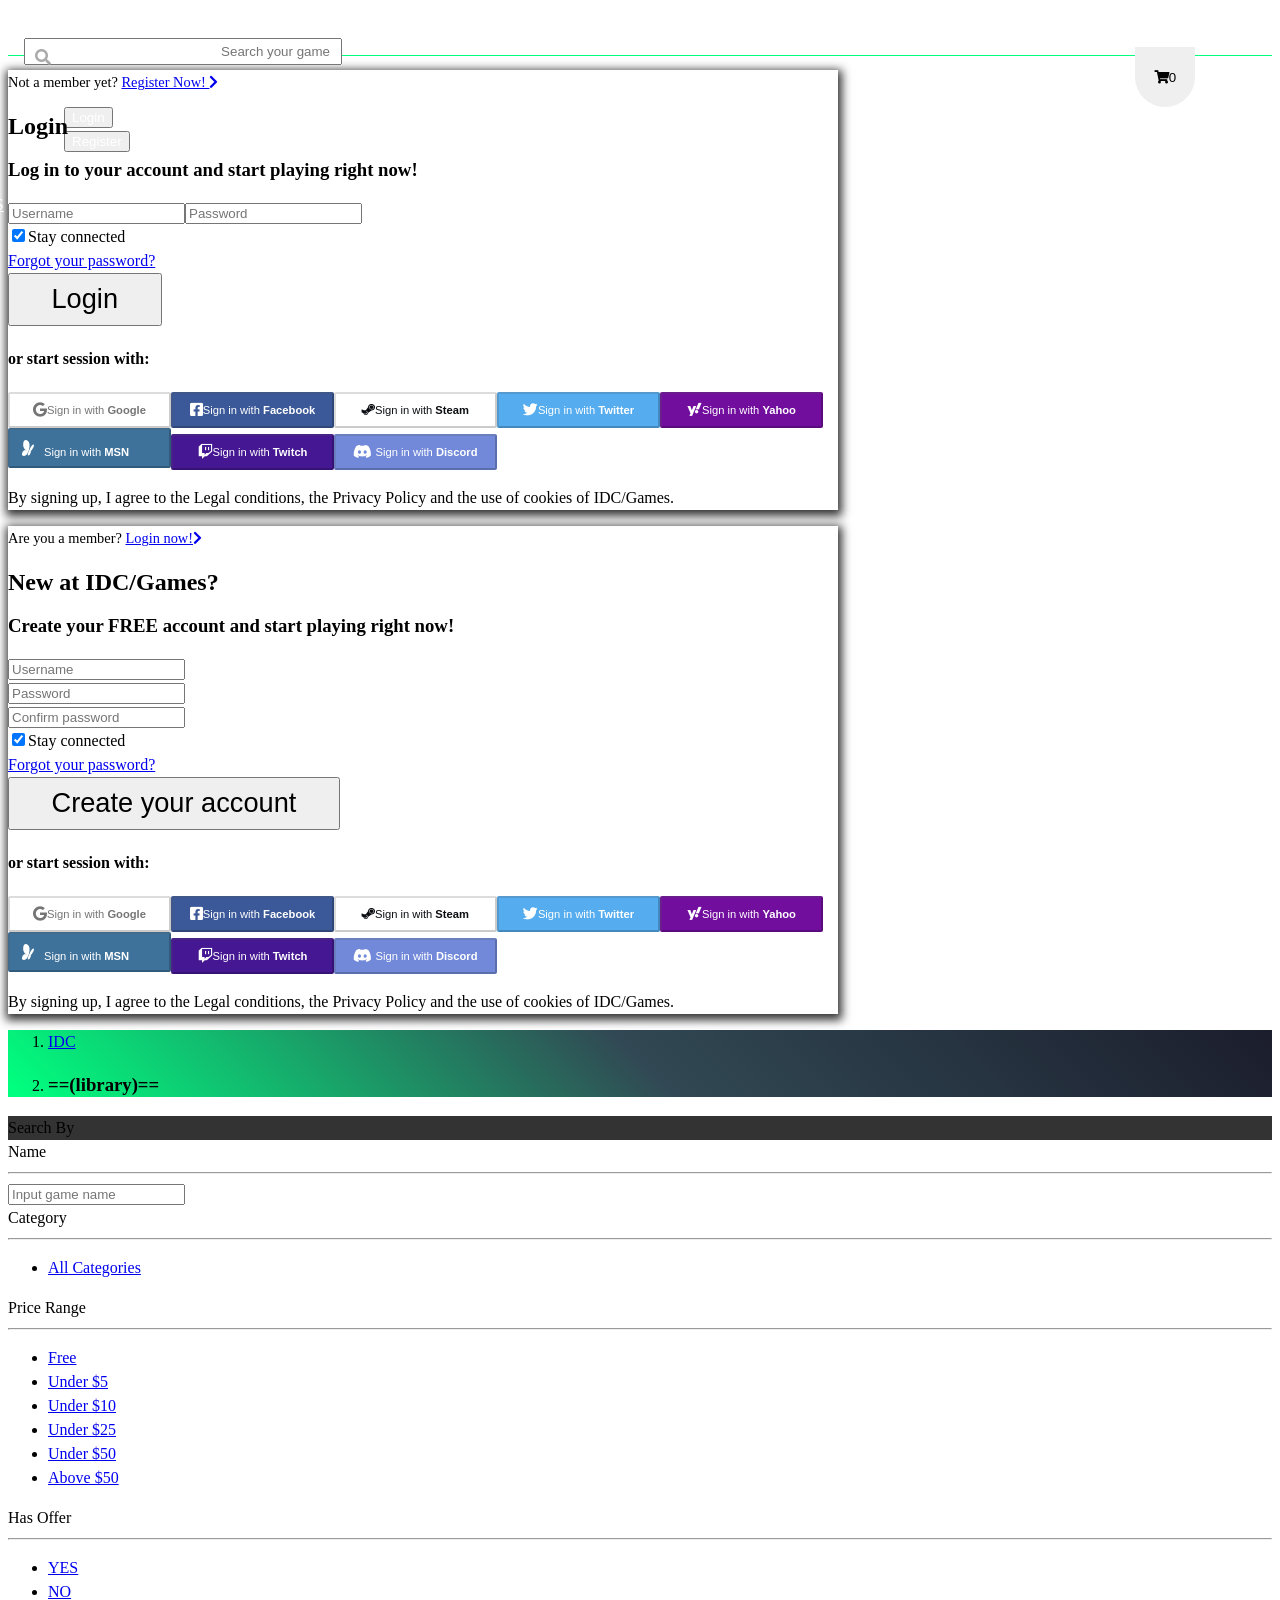
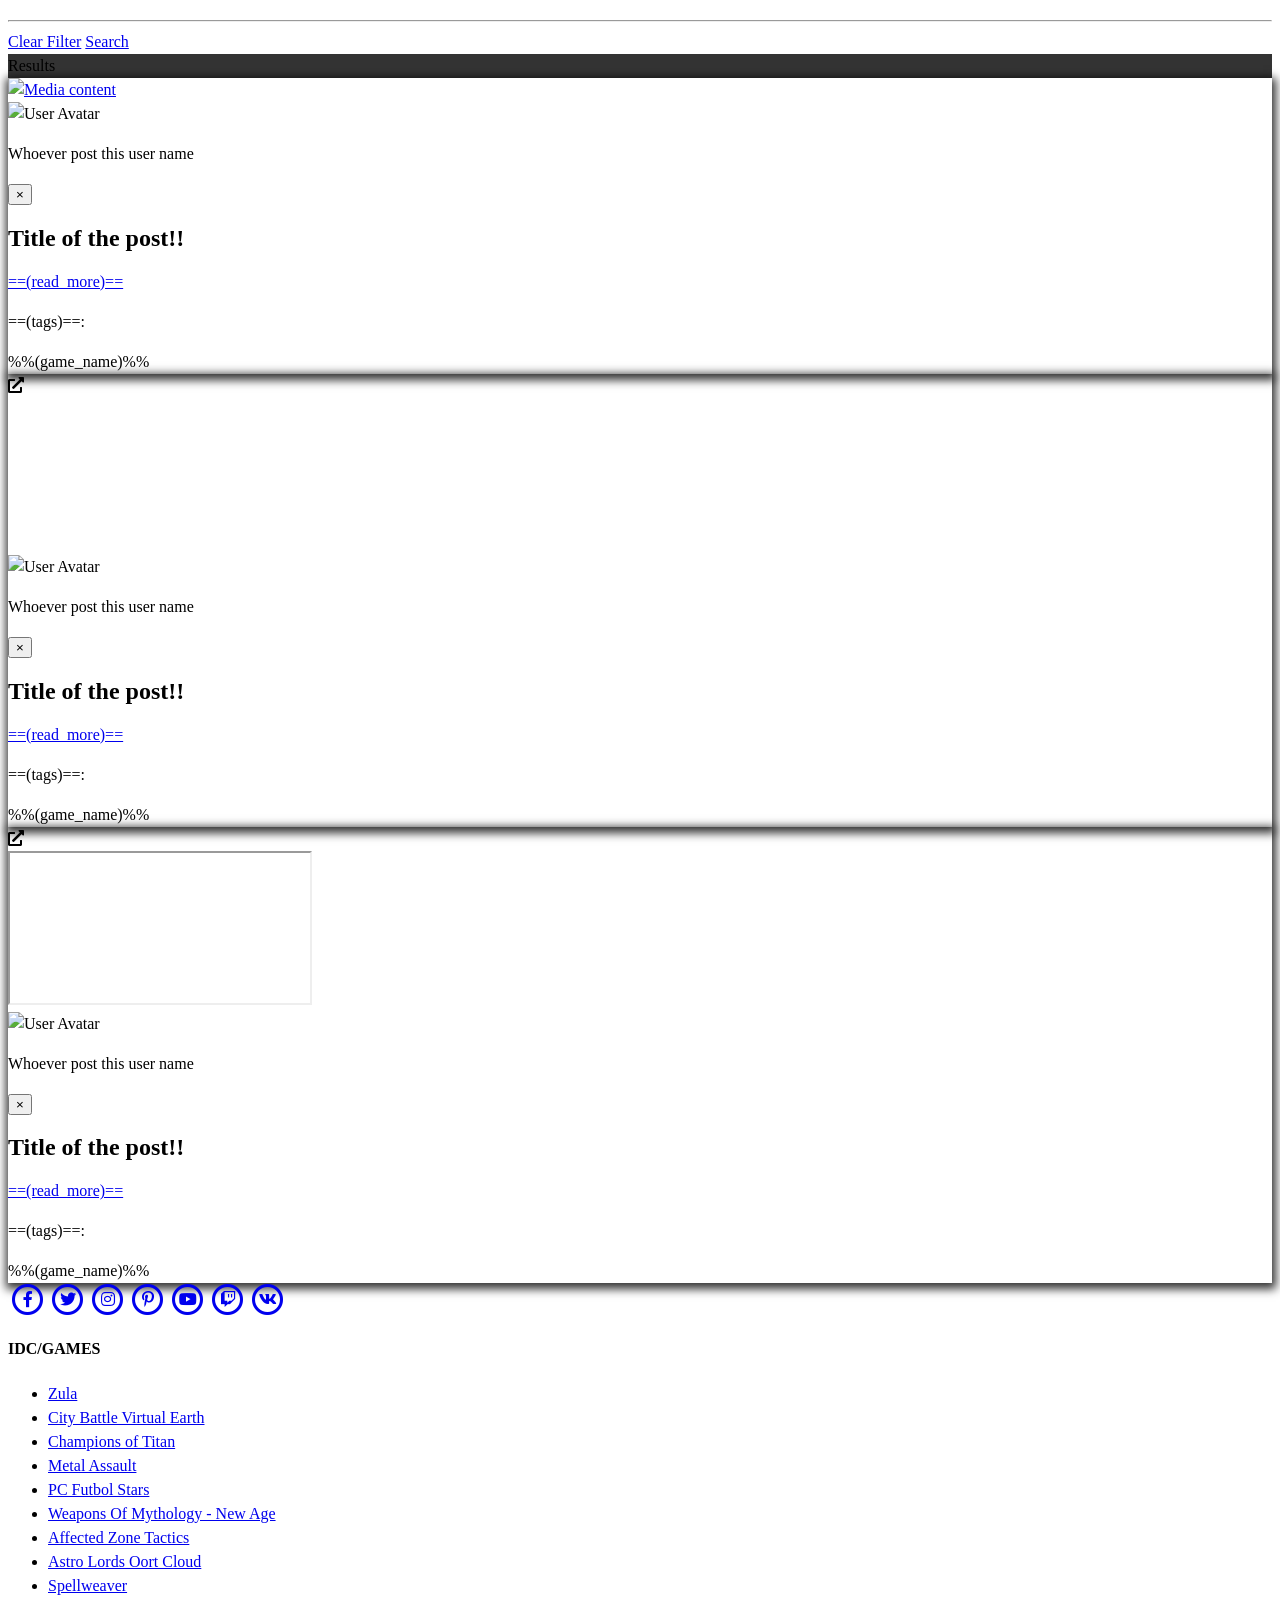
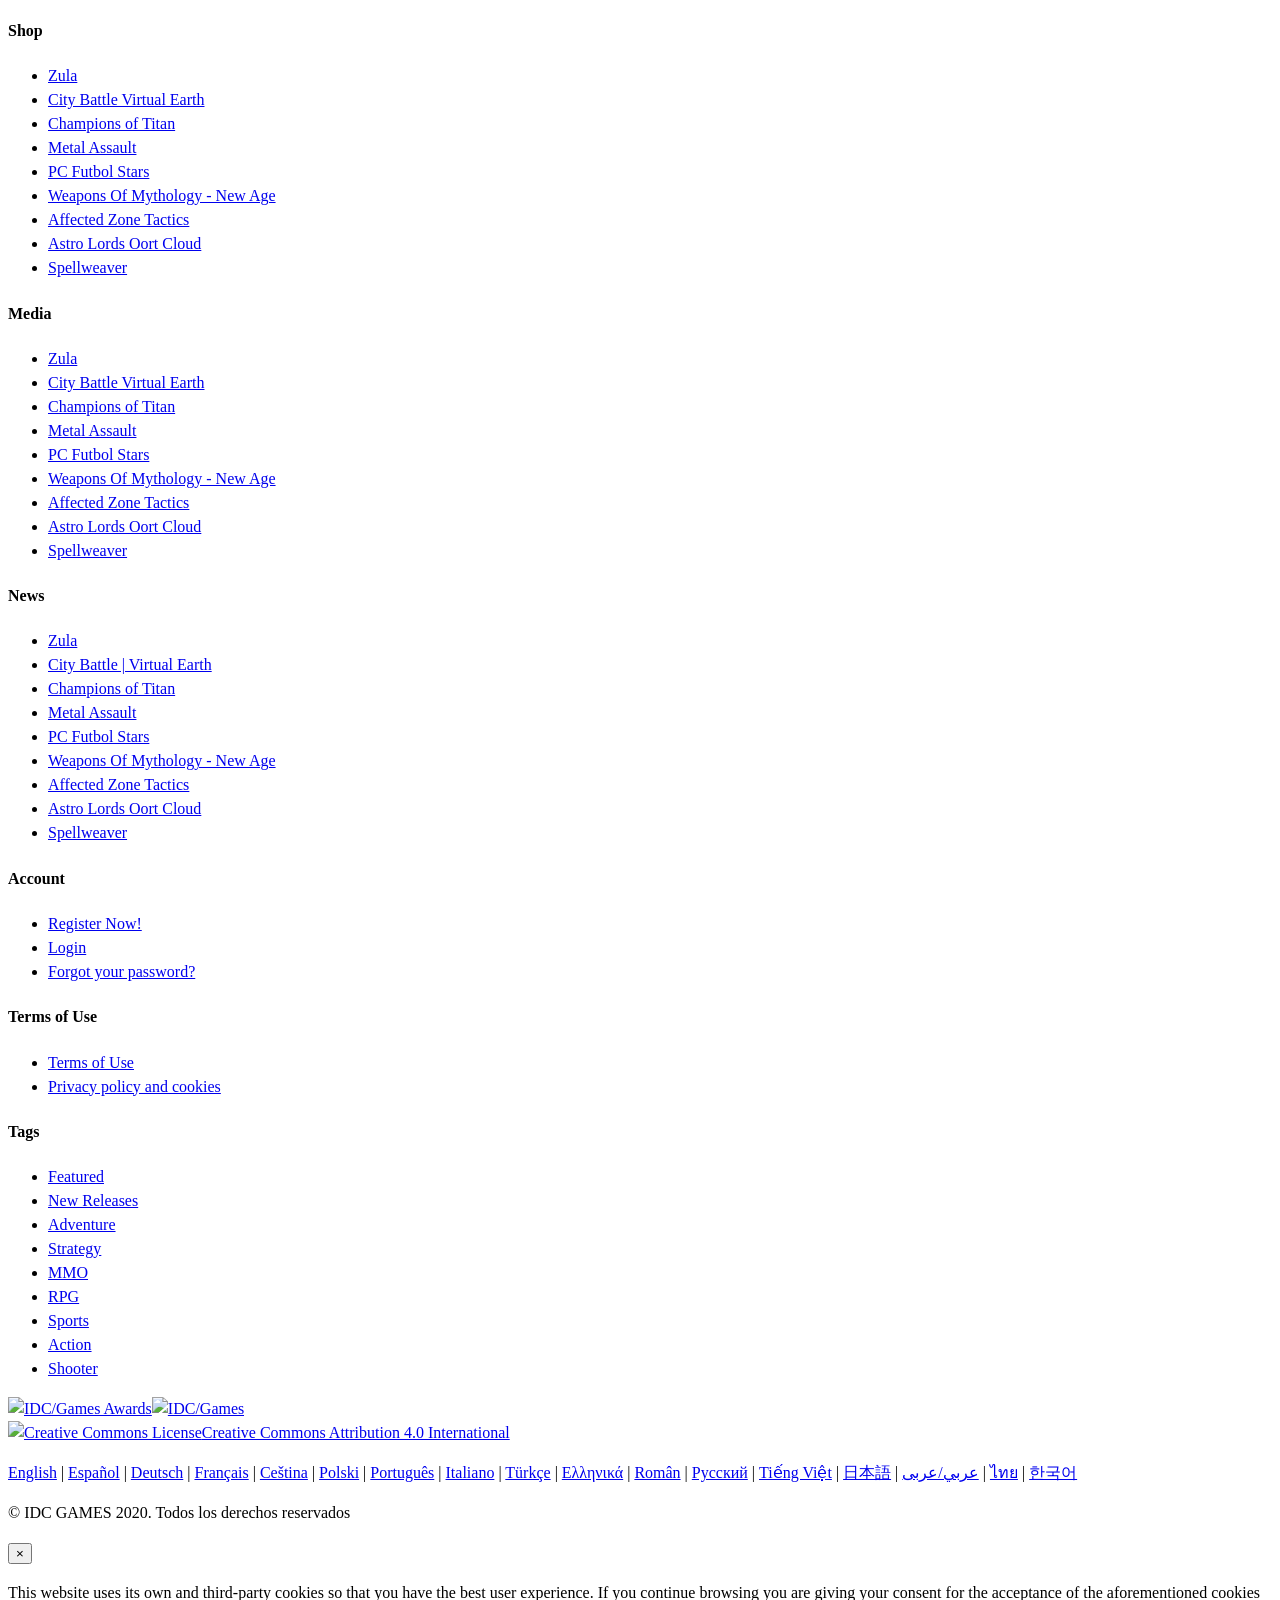
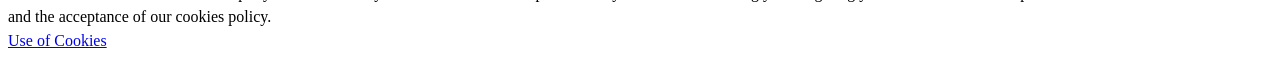
==== commit 7bb8b628: "add shopping cart icon"" ====
--- a/index.html
+++ b/index.html
@@ -80,6 +80,18 @@
 <style> html[data-useragent*=idclauncher] .nolauncher{display:none!important;} html[data-useragent*=idclauncher] .noweb-block{display:block!important;} html[data-useragent*=idclauncher] .noweb-flex{display:flex!important;} html[data-useragent*=idclauncher] footer{display:none!important;} html[data-useragent*=idclauncher] main section:first-child .container-fluid.mt-5 {margin-top: 0 !important;} </style> <style> ::-webkit-scrollbar { width: 6px; height: 6px; } ::-webkit-scrollbar-track { -webkit-box-shadow: inset 0 0 15px rgba(16, 255, 127, .2); } ::-webkit-scrollbar-thumb { -webkit-box-shadow: inset 10px -10px 6px rgb(16, 255, 127); } .addComments textarea { min-height: 20vh; } .addComments textarea:focus { outline-color: rgba(0, 255, 126, .75); outline-style: auto; outline-width: 1px; } .fa,.far,.fas{font-family:"Font Awesome 5 Free"!important;font-display:swap;}.fab{font-family:"Font Awesome 5 Brands"!important;font-display:swap;} .icon_ok::before { font-family:FontAwesome; content:'\f058'; } </style>
 <style>
 html[data-useragent*=idclauncher] header{margin-bottom: 3rem!important;} .sidenav { height: calc(100vh - 60px); width: 0; position: fixed; z-index: 1020; top: 60px; left: -1px; overflow-x: hidden; overflow-y: auto; flex-wrap: nowrap; margin-left: 0; padding-left: 0; transition: .5s; } .sidenav.sidenav-after { height: calc(100vh - 44px); top: 47px ; transition: .3s; } .sidenav .collapse li:hover { background-color: rgba(0,255,126,.1); transition: .3s; } #language-collapse a { background-color: rgba(0,255,126,0); transition: .3s; } #language-collapse a:hover { background-color: rgba(0,255,126,.1); transition: .3s; } .sidenav .collapse a { display: block; transition: .3s; } .sidenav .collapse a:hover { color: #66ffb2; } #categoriesBtn .lottie { width: 30px; height: 30px; z-index: 1040; cursor: pointer; } .nav-custom-after #categoriesBtn .lottie svg path { stroke: rgb(0,255,126); } .sidenav-closed { width: 0; } .sidenav-opened { width: 320px; } @media (max-width: 575.98px) { .sidenav-opened { width: 100vw; } } .bg-gradient { background-image: linear-gradient(45deg, rgba(0, 255, 127, 1) 1%, rgba(49, 73, 84, 1) 50%, rgba(27, 29, 44, 1) 100%); transition: all ease-out .4s; } .navbar li { list-style: none; } .navbar-brand { background-image: url(https://cdn.idcgames.com/img/default/logo-idc-dark.png); height: 50px; width: 44px; background-position: center; background-size: contain; background-repeat: no-repeat; } .nav-custom-after .navbar-brand { background-image: url(https://cdn.idcgames.com/img/default/logo-idc-light.png); height: 40px; } .nav-custom { background-color: transparent; border-bottom: 1px solid #fff; transition: all 1s ease; padding: .3rem 1rem; height: 60px; } .nav-custom a { color: black; } .nav-custom-after { padding: 0rem 1rem; border-bottom: 1px solid #00ff7f; height: 47px; } .nav-custom-after a { color: #fff !important; transition: all 1s ease; } .nav-custom .dropdown-item, .nav-custom .dropdown-menu a{ color: #fff; } .nav-custom .logged a { color: #314954; } .nav-custom-after .logged a { color: #00ff7f!important; } @media (min-width: 576px) and (max-width: 767.98px){ #navbarNav .fontSecondarySmall { font-size: 1.05rem; } #navbarNav ul { flex-wrap: nowrap; } #navbarNav .nav-link { padding: .5rem .55rem; } #navbarNav .menu-reduced { display: none; } } .dropdown-menu-right { right: 0; left: auto; } .featured { background: rgba(0,255,126,.2); } .btn-cta-small { display: none; white-space: nowrap; padding: 17px 30px; font-size: 1.5em; line-height: .1em; border: 5px solid black; left: 10%; cursor: pointer; } @media (max-width: 767.98px) { .btn-cta-small { padding: 17px 15px;} } .nav-custom-after a.btn-cta-small { color: black!important; } .nav-custom-after a:hover.btn-cta-small { color: #00ff7f!important; } .flag { transform: scale(.5); margin: -20px; } @media (max-width: 575.98px) { .flag { transform: scale(.4); margin: -20px;} } .language-menu.dropdown-menu.show { display: flex; flex-direction: row; margin-top: .25rem; width: 90vw; justify-content: flex-end; height: auto; flex-wrap: wrap; box-shadow: none; } .language-menu a { width: 97px; } .ps { overflow: hidden !important; -ms-overflow-style: none; touch-action: auto; -ms-touch-action: auto; } .ps__rail-x { display: none; opacity: 0; transition: background-color .2s linear, opacity .2s linear; -webkit-transition: background-color .2s linear, opacity .2s linear; height: 15px; bottom: 0; position: absolute; } .ps__rail-y { display: none; opacity: 0; transition: background-color .2s linear, opacity .2s linear; -webkit-transition: background-color .2s linear, opacity .2s linear; width: 15px; right: 0; position: absolute; } .ps--active-x > .ps__rail-x, .ps--active-y > .ps__rail-y { display: block; background-color: transparent; } .ps:hover > .ps__rail-x, .ps:hover > .ps__rail-y, .ps--focus > .ps__rail-x, .ps--focus > .ps__rail-y, .ps--scrolling-x > .ps__rail-x, .ps--scrolling-y > .ps__rail-y { opacity: .6; } .ps .ps__rail-x:hover, .ps .ps__rail-y:hover, .ps .ps__rail-x:focus, .ps .ps__rail-y:focus, .ps .ps__rail-x.ps--clicking, .ps .ps__rail-y.ps--clicking { background-color: #343a40; opacity: .9; } .ps__thumb-x { background-color: #00ff7f; border-radius: 6px; transition: background-color .2s linear, height .2s ease-in-out; -webkit-transition: background-color .2s linear, height .2s ease-in-out; height: 6px; bottom: 2px; position: absolute; } .ps__thumb-y { background-color: #00ff7f; border-radius: 6px; transition: background-color .2s linear, width .2s ease-in-out; -webkit-transition: background-color .2s linear, width .2s ease-in-out; width: 6px; right: 2px; position: absolute; } .ps__rail-x:hover > .ps__thumb-x, .ps__rail-x:focus > .ps__thumb-x, .ps__rail-x.ps--clicking .ps__thumb-x { background-color: #00ff7f; height: 11px; } .ps__rail-y:hover > .ps__thumb-y, .ps__rail-y:focus > .ps__thumb-y, .ps__rail-y.ps--clicking .ps__thumb-y { background-color: #00ff7f; width: 11px; } @supports (-ms-overflow-style: none) { .ps { overflow: auto !important; } } @media screen and (-ms-high-contrast: active), (-ms-high-contrast: none) { .ps { overflow: auto !important; } } .modal-content { border: none; box-shadow: 1px 3px 9px 3px rgba(0,0,0,.8); } @media (min-width: 1200px) { .loginModal .modal-lg, .registerModal .modal-lg { max-width: 830px; } } @media (min-width: 992px) and (max-width: 1199px) { .loginModal .modal-lg, .registerModal .modal-lg { max-width: 830px; } } @media (min-width: 768px) and (max-width: 991px) { .loginModal .modal-lg, .registerModal .modal-lg { max-width: 80vw; } } @media (min-width: 576px) and (max-width: 767px) { .loginModal .modal-lg, .registerModal .modal-lg { max-width: 85vw; } } @media (min-width: 768px) { .loginModal .close, .registerModal .close { display: none; } } @media (max-width: 767px) { .loginModal .close, .registerModal .close { position: absolute; top: 20px; right: 20px; } } .modal-backdrop { position:fixed; top:0; right:0; bottom:0; left:0; z-index:1040; } .modal-backdrop.fade { opacity:0; } .modal-backdrop.show { opacity:.7; } .alredyRegistered p, .noYetRegistered p { font-size: .9rem; } .alredyRegistered { position: absolute; top: 15px; } .noYetRegistered .lineaHorizontalEstrecha { width: 45%; float: right; } @media (max-width: 575px) { .noYetRegistered .lineaHorizontalEstrecha { display: none; } } .alredyRegistered .lineaHorizontalEstrecha { width: 40%; float: right; } @media (max-width: 575px) { .alredyRegistered .lineaHorizontalEstrecha { display: none; } } .modalMainContentContainer { position: relative; max-width: 100%; } .loginModal .btn-cta, .registerModal .btn-cta { font-size: 1.7rem; padding: 1% 5%; } @media (max-width: 575px) { .loginModal .btn-cta, .registerModal .btn-cta { font-size: 1.6rem; padding: 2% 5%; } } .btn-social { max-height: 46px; width: 182px; padding: 10px; text-align: center; border-radius: 2px; white-space: nowrap; font-family: Jura, sans-serif!important; } .modal .btn-social { max-height: 40px; width: 163px; font-size: .7rem; line-height: .7rem; } .btn-social:focus { outline:0; box-shadow:0 0 0 .2rem rgba(52,58,64,.5) } .btn-msn { color: #fff; background-color: #3f729b; max-height: 41px; border-color: rgba(0, 0, 0, .2); } .btn-msn svg { max-height: 22px; } .btn-msn path { fill: #FFF; } .btn-twitter { color: #fff; background-color: #55acee; border-color: rgba(0, 0, 0, .2); } .btn-yahoo { color: #fff; background-color: #720e9e; border-color: rgba(0, 0, 0, .2); } .btn-steam { color: #0b0d11; background-color: #fff; border-color: rgba(0, 0, 0, .2); } .btn-google { color: #757575; background-color: #fff; border-color: rgba(0, 0, 0, .2); } .btn-facebook { color: #fff; background-color: #3b5998; border-color: rgba(0, 0, 0, .2); } .btn-twitch { color: #FFF; background: #451793; border-color: rgba(0, 0, 0, .2); } .btn-discord { color: #fff; background-color: #7289DA; border-color: rgba(0, 0, 0, .2); } @media (max-height: 740px) { .modal .display-4 { font-size: 3rem; font-weight: 700; line-height: 1.2; } .modal .h6 { font-size: 1rem; } .modal h4 { font-size: 1.5rem; } .loginModal .btn-cta.mt-xl-4, .registerModal .btn-cta.mt-xl-4 { margin-top: .25rem !important; } .modalMainContentContainer .mt-xl-5 { margin-top: .75rem !important; } .modalMainContentContainer .pt-xl-4 { padding-top: .5rem !important; } } .unlogged, .logged { display: none; } #searchForm .search-control { padding-left: 2.375rem; } #searchForm .form-control-feedback { position: absolute; z-index: 2; display: block; width: 2.375rem; height: 2.375rem; line-height: 2.375rem; text-align: center; pointer-events: none; color: #aaa; } .sinsocial { display: none !important; } .gradient-overlay { background-image: linear-gradient(45deg, rgba(0, 255, 127, .1), rgba(27, 29, 44, .1)); -webkit-transition: all .15s ease-in-out; transition: all .15s ease-in-out; } .gradient-overlay:hover { opacity: 0; -webkit-transition: all .15s ease-in-out; transition: all .15s ease-in-out; } .gradient-overlay-2 { background-image: linear-gradient(45deg, rgba(52, 50, 74, .2), rgba(27, 29, 44, .1)); -webkit-transition: all .15s ease-in-out; transition: all .15s ease-in-out; } .gradient-overlay-2:hover { opacity: 0; -webkit-transition: all .15s ease-in-out; transition: all .15s ease-in-out; } .gradient-overlay-3 { background-image: linear-gradient(120deg, rgba(0, 255, 127, .2), rgba(27, 29, 44, .4)); -webkit-transition: all .15s ease-in-out; transition: all .15s ease-in-out; } .gradient-overlay-3:hover { opacity: 0; -webkit-transition: all .15s ease-in-out; transition: all .15s ease-in-out; } .gradient-overlay-4 { background-image: linear-gradient(100deg, rgba(49, 73, 84, .3), rgba(0, 255, 127, .2)); -webkit-transition: all .15s ease-in-out; transition: all .15s ease-in-out; } .gradient-overlay-4:hover { opacity: 0; -webkit-transition: all .15s ease-in-out; transition: all .15s ease-in-out; } .gradient-overlay-5 { background-image: linear-gradient(100deg, springgreen 0, rgba(0, 0, 0, .9) 90%); } .gradient-overlay-5-inverse { background-image: linear-gradient(100deg, rgba(0, 0, 0, .9) 10%, springgreen 100%); } .gradient-overlay-5b { background-image: linear-gradient(100deg, springgreen -40%, rgba(0, 0, 0, .9) 95%); } .gradient-overlay-5b-inverse { background-image: linear-gradient(100deg, rgba(0, 0, 0, .9) 5%, springgreen 140%); } .gradient-overlay-6 { background-image: -webkit-gradient(linear, left top, left bottom, from(rgba(0, 0, 0, .6)), to(rgba(49, 73, 84, .4))); background-image: linear-gradient(180deg, rgba(0, 0, 0, .6), rgba(49, 73, 84, .4)); -webkit-transition: all .15s ease-in-out; transition: all .15s ease-in-out; } .gradient-overlay-6:hover { background-image: none; -webkit-transition: all .15s ease-in-out; transition: all .15s ease-in-out; } .bg-gradient { background-image: linear-gradient(45deg, springgreen 1%, #314954 50%, #1b1d2c 100%); -webkit-transition: all ease-out .4s; transition: all ease-out .4s; } body[data-aos-duration='50'] [data-aos], [data-aos][data-aos][data-aos-duration='50'] { -webkit-transition-duration: 50ms; transition-duration: 50ms; } body[data-aos-delay='50'] [data-aos], [data-aos][data-aos][data-aos-delay='50'] { -webkit-transition-delay: 0s; transition-delay: 0s; } body[data-aos-delay='50'] [data-aos].aos-animate, [data-aos][data-aos][data-aos-delay='50'].aos-animate { -webkit-transition-delay: 50ms; transition-delay: 50ms; } body[data-aos-duration='100'] [data-aos], [data-aos][data-aos][data-aos-duration='100'] { -webkit-transition-duration: 100ms; transition-duration: 100ms; } body[data-aos-delay='100'] [data-aos], [data-aos][data-aos][data-aos-delay='100'] { -webkit-transition-delay: 0s; transition-delay: 0s; } body[data-aos-delay='100'] [data-aos].aos-animate, [data-aos][data-aos][data-aos-delay='100'].aos-animate { -webkit-transition-delay: 100ms; transition-delay: 100ms; } body[data-aos-duration='150'] [data-aos], [data-aos][data-aos][data-aos-duration='150'] { -webkit-transition-duration: 150ms; transition-duration: 150ms; } body[data-aos-delay='150'] [data-aos], [data-aos][data-aos][data-aos-delay='150'] { -webkit-transition-delay: 0s; transition-delay: 0s; } body[data-aos-delay='150'] [data-aos].aos-animate, [data-aos][data-aos][data-aos-delay='150'].aos-animate { -webkit-transition-delay: 150ms; transition-delay: 150ms; } body[data-aos-duration='200'] [data-aos], [data-aos][data-aos][data-aos-duration='200'] { -webkit-transition-duration: 200ms; transition-duration: 200ms; } body[data-aos-delay='200'] [data-aos], [data-aos][data-aos][data-aos-delay='200'] { -webkit-transition-delay: 0s; transition-delay: 0s; } body[data-aos-delay='200'] [data-aos].aos-animate, [data-aos][data-aos][data-aos-delay='200'].aos-animate { -webkit-transition-delay: 200ms; transition-delay: 200ms; } body[data-aos-duration='250'] [data-aos], [data-aos][data-aos][data-aos-duration='250'] { -webkit-transition-duration: 250ms; transition-duration: 250ms; } body[data-aos-delay='250'] [data-aos], [data-aos][data-aos][data-aos-delay='250'] { -webkit-transition-delay: 0s; transition-delay: 0s; } body[data-aos-delay='250'] [data-aos].aos-animate, [data-aos][data-aos][data-aos-delay='250'].aos-animate { -webkit-transition-delay: 250ms; transition-delay: 250ms; } body[data-aos-duration='300'] [data-aos], [data-aos][data-aos][data-aos-duration='300'] { -webkit-transition-duration: 300ms; transition-duration: 300ms; } body[data-aos-delay='300'] [data-aos], [data-aos][data-aos][data-aos-delay='300'] { -webkit-transition-delay: 0s; transition-delay: 0s; } body[data-aos-delay='300'] [data-aos].aos-animate, [data-aos][data-aos][data-aos-delay='300'].aos-animate { -webkit-transition-delay: 300ms; transition-delay: 300ms; } body[data-aos-duration='350'] [data-aos], [data-aos][data-aos][data-aos-duration='350'] { -webkit-transition-duration: 350ms; transition-duration: 350ms; } body[data-aos-delay='350'] [data-aos], [data-aos][data-aos][data-aos-delay='350'] { -webkit-transition-delay: 0s; transition-delay: 0s; } body[data-aos-delay='350'] [data-aos].aos-animate, [data-aos][data-aos][data-aos-delay='350'].aos-animate { -webkit-transition-delay: 350ms; transition-delay: 350ms; } body[data-aos-duration='400'] [data-aos], [data-aos][data-aos][data-aos-duration='400'] { -webkit-transition-duration: 400ms; transition-duration: 400ms; } body[data-aos-delay='400'] [data-aos], [data-aos][data-aos][data-aos-delay='400'] { -webkit-transition-delay: 0s; transition-delay: 0s; } body[data-aos-delay='400'] [data-aos].aos-animate, [data-aos][data-aos][data-aos-delay='400'].aos-animate { -webkit-transition-delay: 400ms; transition-delay: 400ms; } body[data-aos-duration='450'] [data-aos], [data-aos][data-aos][data-aos-duration='450'] { -webkit-transition-duration: 450ms; transition-duration: 450ms; } body[data-aos-delay='450'] [data-aos], [data-aos][data-aos][data-aos-delay='450'] { -webkit-transition-delay: 0s; transition-delay: 0s; } body[data-aos-delay='450'] [data-aos].aos-animate, [data-aos][data-aos][data-aos-delay='450'].aos-animate { -webkit-transition-delay: 450ms; transition-delay: 450ms; } body[data-aos-duration='500'] [data-aos], [data-aos][data-aos][data-aos-duration='500'] { -webkit-transition-duration: 500ms; transition-duration: 500ms; } body[data-aos-delay='500'] [data-aos], [data-aos][data-aos][data-aos-delay='500'] { -webkit-transition-delay: 0s; transition-delay: 0s; } body[data-aos-delay='500'] [data-aos].aos-animate, [data-aos][data-aos][data-aos-delay='500'].aos-animate { -webkit-transition-delay: 500ms; transition-delay: 500ms; } body[data-aos-duration='550'] [data-aos], [data-aos][data-aos][data-aos-duration='550'] { -webkit-transition-duration: 550ms; transition-duration: 550ms; } body[data-aos-delay='550'] [data-aos], [data-aos][data-aos][data-aos-delay='550'] { -webkit-transition-delay: 0s; transition-delay: 0s; } body[data-aos-delay='550'] [data-aos].aos-animate, [data-aos][data-aos][data-aos-delay='550'].aos-animate { -webkit-transition-delay: 550ms; transition-delay: 550ms; } body[data-aos-duration='600'] [data-aos], [data-aos][data-aos][data-aos-duration='600'] { -webkit-transition-duration: 600ms; transition-duration: 600ms; } body[data-aos-delay='600'] [data-aos], [data-aos][data-aos][data-aos-delay='600'] { -webkit-transition-delay: 0s; transition-delay: 0s; } body[data-aos-delay='600'] [data-aos].aos-animate, [data-aos][data-aos][data-aos-delay='600'].aos-animate { -webkit-transition-delay: 600ms; transition-delay: 600ms; } body[data-aos-duration='650'] [data-aos], [data-aos][data-aos][data-aos-duration='650'] { -webkit-transition-duration: 650ms; transition-duration: 650ms; } body[data-aos-delay='650'] [data-aos], [data-aos][data-aos][data-aos-delay='650'] { -webkit-transition-delay: 0s; transition-delay: 0s; } body[data-aos-delay='650'] [data-aos].aos-animate, [data-aos][data-aos][data-aos-delay='650'].aos-animate { -webkit-transition-delay: 650ms; transition-delay: 650ms; } body[data-aos-duration='700'] [data-aos], [data-aos][data-aos][data-aos-duration='700'] { -webkit-transition-duration: 700ms; transition-duration: 700ms; } body[data-aos-delay='700'] [data-aos], [data-aos][data-aos][data-aos-delay='700'] { -webkit-transition-delay: 0s; transition-delay: 0s; } body[data-aos-delay='700'] [data-aos].aos-animate, [data-aos][data-aos][data-aos-delay='700'].aos-animate { -webkit-transition-delay: 700ms; transition-delay: 700ms; } body[data-aos-duration='750'] [data-aos], [data-aos][data-aos][data-aos-duration='750'] { -webkit-transition-duration: 750ms; transition-duration: 750ms; } body[data-aos-delay='750'] [data-aos], [data-aos][data-aos][data-aos-delay='750'] { -webkit-transition-delay: 0s; transition-delay: 0s; } body[data-aos-delay='750'] [data-aos].aos-animate, [data-aos][data-aos][data-aos-delay='750'].aos-animate { -webkit-transition-delay: 750ms; transition-delay: 750ms; } body[data-aos-duration='800'] [data-aos], [data-aos][data-aos][data-aos-duration='800'] { -webkit-transition-duration: 800ms; transition-duration: 800ms; } body[data-aos-delay='800'] [data-aos], [data-aos][data-aos][data-aos-delay='800'] { -webkit-transition-delay: 0s; transition-delay: 0s; } body[data-aos-delay='800'] [data-aos].aos-animate, [data-aos][data-aos][data-aos-delay='800'].aos-animate { -webkit-transition-delay: 800ms; transition-delay: 800ms; } body[data-aos-duration='850'] [data-aos], [data-aos][data-aos][data-aos-duration='850'] { -webkit-transition-duration: 850ms; transition-duration: 850ms; } body[data-aos-delay='850'] [data-aos], [data-aos][data-aos][data-aos-delay='850'] { -webkit-transition-delay: 0s; transition-delay: 0s; } body[data-aos-delay='850'] [data-aos].aos-animate, [data-aos][data-aos][data-aos-delay='850'].aos-animate { -webkit-transition-delay: 850ms; transition-delay: 850ms; } body[data-aos-duration='900'] [data-aos], [data-aos][data-aos][data-aos-duration='900'] { -webkit-transition-duration: 900ms; transition-duration: 900ms; } body[data-aos-delay='900'] [data-aos], [data-aos][data-aos][data-aos-delay='900'] { -webkit-transition-delay: 0s; transition-delay: 0s; } body[data-aos-delay='900'] [data-aos].aos-animate, [data-aos][data-aos][data-aos-delay='900'].aos-animate { -webkit-transition-delay: 900ms; transition-delay: 900ms; } body[data-aos-duration='950'] [data-aos], [data-aos][data-aos][data-aos-duration='950'] { -webkit-transition-duration: 950ms; transition-duration: 950ms; } body[data-aos-delay='950'] [data-aos], [data-aos][data-aos][data-aos-delay='950'] { -webkit-transition-delay: 0s; transition-delay: 0s; } body[data-aos-delay='950'] [data-aos].aos-animate, [data-aos][data-aos][data-aos-delay='950'].aos-animate { -webkit-transition-delay: 950ms; transition-delay: 950ms; } body[data-aos-duration='1000'] [data-aos], [data-aos][data-aos][data-aos-duration='1000'] { -webkit-transition-duration: 1000ms; transition-duration: 1000ms; } body[data-aos-delay='1000'] [data-aos], [data-aos][data-aos][data-aos-delay='1000'] { -webkit-transition-delay: 0s; transition-delay: 0s; } body[data-aos-delay='1000'] [data-aos].aos-animate, [data-aos][data-aos][data-aos-delay='1000'].aos-animate { -webkit-transition-delay: 1000ms; transition-delay: 1000ms; } body[data-aos-duration='1050'] [data-aos], [data-aos][data-aos][data-aos-duration='1050'] { -webkit-transition-duration: 1050ms; transition-duration: 1050ms; } body[data-aos-delay='1050'] [data-aos], [data-aos][data-aos][data-aos-delay='1050'] { -webkit-transition-delay: 0s; transition-delay: 0s; } body[data-aos-delay='1050'] [data-aos].aos-animate, [data-aos][data-aos][data-aos-delay='1050'].aos-animate { -webkit-transition-delay: 1050ms; transition-delay: 1050ms; } body[data-aos-duration='1100'] [data-aos], [data-aos][data-aos][data-aos-duration='1100'] { -webkit-transition-duration: 1100ms; transition-duration: 1100ms; } body[data-aos-delay='1100'] [data-aos], [data-aos][data-aos][data-aos-delay='1100'] { -webkit-transition-delay: 0s; transition-delay: 0s; } body[data-aos-delay='1100'] [data-aos].aos-animate, [data-aos][data-aos][data-aos-delay='1100'].aos-animate { -webkit-transition-delay: 1100ms; transition-delay: 1100ms; } body[data-aos-duration='1150'] [data-aos], [data-aos][data-aos][data-aos-duration='1150'] { -webkit-transition-duration: 1150ms; transition-duration: 1150ms; } body[data-aos-delay='1150'] [data-aos], [data-aos][data-aos][data-aos-delay='1150'] { -webkit-transition-delay: 0s; transition-delay: 0s; } body[data-aos-delay='1150'] [data-aos].aos-animate, [data-aos][data-aos][data-aos-delay='1150'].aos-animate { -webkit-transition-delay: 1150ms; transition-delay: 1150ms; } body[data-aos-duration='1200'] [data-aos], [data-aos][data-aos][data-aos-duration='1200'] { -webkit-transition-duration: 1200ms; transition-duration: 1200ms; } body[data-aos-delay='1200'] [data-aos], [data-aos][data-aos][data-aos-delay='1200'] { -webkit-transition-delay: 0s; transition-delay: 0s; } body[data-aos-delay='1200'] [data-aos].aos-animate, [data-aos][data-aos][data-aos-delay='1200'].aos-animate { -webkit-transition-delay: 1200ms; transition-delay: 1200ms; } body[data-aos-duration='1250'] [data-aos], [data-aos][data-aos][data-aos-duration='1250'] { -webkit-transition-duration: 1250ms; transition-duration: 1250ms; } body[data-aos-delay='1250'] [data-aos], [data-aos][data-aos][data-aos-delay='1250'] { -webkit-transition-delay: 0s; transition-delay: 0s; } body[data-aos-delay='1250'] [data-aos].aos-animate, [data-aos][data-aos][data-aos-delay='1250'].aos-animate { -webkit-transition-delay: 1250ms; transition-delay: 1250ms; } body[data-aos-duration='1300'] [data-aos], [data-aos][data-aos][data-aos-duration='1300'] { -webkit-transition-duration: 1300ms; transition-duration: 1300ms; } body[data-aos-delay='1300'] [data-aos], [data-aos][data-aos][data-aos-delay='1300'] { -webkit-transition-delay: 0s; transition-delay: 0s; } body[data-aos-delay='1300'] [data-aos].aos-animate, [data-aos][data-aos][data-aos-delay='1300'].aos-animate { -webkit-transition-delay: 1300ms; transition-delay: 1300ms; } body[data-aos-duration='1350'] [data-aos], [data-aos][data-aos][data-aos-duration='1350'] { -webkit-transition-duration: 1350ms; transition-duration: 1350ms; } body[data-aos-delay='1350'] [data-aos], [data-aos][data-aos][data-aos-delay='1350'] { -webkit-transition-delay: 0s; transition-delay: 0s; } body[data-aos-delay='1350'] [data-aos].aos-animate, [data-aos][data-aos][data-aos-delay='1350'].aos-animate { -webkit-transition-delay: 1350ms; transition-delay: 1350ms; } body[data-aos-duration='1400'] [data-aos], [data-aos][data-aos][data-aos-duration='1400'] { -webkit-transition-duration: 1400ms; transition-duration: 1400ms; } body[data-aos-delay='1400'] [data-aos], [data-aos][data-aos][data-aos-delay='1400'] { -webkit-transition-delay: 0s; transition-delay: 0s; } body[data-aos-delay='1400'] [data-aos].aos-animate, [data-aos][data-aos][data-aos-delay='1400'].aos-animate { -webkit-transition-delay: 1400ms; transition-delay: 1400ms; } body[data-aos-duration='1450'] [data-aos], [data-aos][data-aos][data-aos-duration='1450'] { -webkit-transition-duration: 1450ms; transition-duration: 1450ms; } body[data-aos-delay='1450'] [data-aos], [data-aos][data-aos][data-aos-delay='1450'] { -webkit-transition-delay: 0s; transition-delay: 0s; } body[data-aos-delay='1450'] [data-aos].aos-animate, [data-aos][data-aos][data-aos-delay='1450'].aos-animate { -webkit-transition-delay: 1450ms; transition-delay: 1450ms; } body[data-aos-duration='1500'] [data-aos], [data-aos][data-aos][data-aos-duration='1500'] { -webkit-transition-duration: 1500ms; transition-duration: 1500ms; } body[data-aos-delay='1500'] [data-aos], [data-aos][data-aos][data-aos-delay='1500'] { -webkit-transition-delay: 0s; transition-delay: 0s; } body[data-aos-delay='1500'] [data-aos].aos-animate, [data-aos][data-aos][data-aos-delay='1500'].aos-animate { -webkit-transition-delay: 1500ms; transition-delay: 1500ms; } body[data-aos-duration='1550'] [data-aos], [data-aos][data-aos][data-aos-duration='1550'] { -webkit-transition-duration: 1550ms; transition-duration: 1550ms; } body[data-aos-delay='1550'] [data-aos], [data-aos][data-aos][data-aos-delay='1550'] { -webkit-transition-delay: 0s; transition-delay: 0s; } body[data-aos-delay='1550'] [data-aos].aos-animate, [data-aos][data-aos][data-aos-delay='1550'].aos-animate { -webkit-transition-delay: 1550ms; transition-delay: 1550ms; } body[data-aos-duration='1600'] [data-aos], [data-aos][data-aos][data-aos-duration='1600'] { -webkit-transition-duration: 1600ms; transition-duration: 1600ms; } body[data-aos-delay='1600'] [data-aos], [data-aos][data-aos][data-aos-delay='1600'] { -webkit-transition-delay: 0s; transition-delay: 0s; } body[data-aos-delay='1600'] [data-aos].aos-animate, [data-aos][data-aos][data-aos-delay='1600'].aos-animate { -webkit-transition-delay: 1600ms; transition-delay: 1600ms; } body[data-aos-duration='1650'] [data-aos], [data-aos][data-aos][data-aos-duration='1650'] { -webkit-transition-duration: 1650ms; transition-duration: 1650ms; } body[data-aos-delay='1650'] [data-aos], [data-aos][data-aos][data-aos-delay='1650'] { -webkit-transition-delay: 0s; transition-delay: 0s; } body[data-aos-delay='1650'] [data-aos].aos-animate, [data-aos][data-aos][data-aos-delay='1650'].aos-animate { -webkit-transition-delay: 1650ms; transition-delay: 1650ms; } body[data-aos-duration='1700'] [data-aos], [data-aos][data-aos][data-aos-duration='1700'] { -webkit-transition-duration: 1700ms; transition-duration: 1700ms; } body[data-aos-delay='1700'] [data-aos], [data-aos][data-aos][data-aos-delay='1700'] { -webkit-transition-delay: 0s; transition-delay: 0s; } body[data-aos-delay='1700'] [data-aos].aos-animate, [data-aos][data-aos][data-aos-delay='1700'].aos-animate { -webkit-transition-delay: 1700ms; transition-delay: 1700ms; } body[data-aos-duration='1750'] [data-aos], [data-aos][data-aos][data-aos-duration='1750'] { -webkit-transition-duration: 1750ms; transition-duration: 1750ms; } body[data-aos-delay='1750'] [data-aos], [data-aos][data-aos][data-aos-delay='1750'] { -webkit-transition-delay: 0s; transition-delay: 0s; } body[data-aos-delay='1750'] [data-aos].aos-animate, [data-aos][data-aos][data-aos-delay='1750'].aos-animate { -webkit-transition-delay: 1750ms; transition-delay: 1750ms; } body[data-aos-duration='1800'] [data-aos], [data-aos][data-aos][data-aos-duration='1800'] { -webkit-transition-duration: 1800ms; transition-duration: 1800ms; } body[data-aos-delay='1800'] [data-aos], [data-aos][data-aos][data-aos-delay='1800'] { -webkit-transition-delay: 0s; transition-delay: 0s; } body[data-aos-delay='1800'] [data-aos].aos-animate, [data-aos][data-aos][data-aos-delay='1800'].aos-animate { -webkit-transition-delay: 1800ms; transition-delay: 1800ms; } body[data-aos-duration='1850'] [data-aos], [data-aos][data-aos][data-aos-duration='1850'] { -webkit-transition-duration: 1850ms; transition-duration: 1850ms; } body[data-aos-delay='1850'] [data-aos], [data-aos][data-aos][data-aos-delay='1850'] { -webkit-transition-delay: 0s; transition-delay: 0s; } body[data-aos-delay='1850'] [data-aos].aos-animate, [data-aos][data-aos][data-aos-delay='1850'].aos-animate { -webkit-transition-delay: 1850ms; transition-delay: 1850ms; } body[data-aos-duration='1900'] [data-aos], [data-aos][data-aos][data-aos-duration='1900'] { -webkit-transition-duration: 1900ms; transition-duration: 1900ms; } body[data-aos-delay='1900'] [data-aos], [data-aos][data-aos][data-aos-delay='1900'] { -webkit-transition-delay: 0s; transition-delay: 0s; } body[data-aos-delay='1900'] [data-aos].aos-animate, [data-aos][data-aos][data-aos-delay='1900'].aos-animate { -webkit-transition-delay: 1900ms; transition-delay: 1900ms; } body[data-aos-duration='1950'] [data-aos], [data-aos][data-aos][data-aos-duration='1950'] { -webkit-transition-duration: 1950ms; transition-duration: 1950ms; } body[data-aos-delay='1950'] [data-aos], [data-aos][data-aos][data-aos-delay='1950'] { -webkit-transition-delay: 0s; transition-delay: 0s; } body[data-aos-delay='1950'] [data-aos].aos-animate, [data-aos][data-aos][data-aos-delay='1950'].aos-animate { -webkit-transition-delay: 1950ms; transition-delay: 1950ms; } body[data-aos-duration='2000'] [data-aos], [data-aos][data-aos][data-aos-duration='2000'] { -webkit-transition-duration: 2000ms; transition-duration: 2000ms; } body[data-aos-delay='2000'] [data-aos], [data-aos][data-aos][data-aos-delay='2000'] { -webkit-transition-delay: 0s; transition-delay: 0s; } body[data-aos-delay='2000'] [data-aos].aos-animate, [data-aos][data-aos][data-aos-delay='2000'].aos-animate { -webkit-transition-delay: 2000ms; transition-delay: 2000ms; } body[data-aos-duration='2050'] [data-aos], [data-aos][data-aos][data-aos-duration='2050'] { -webkit-transition-duration: 2050ms; transition-duration: 2050ms; } body[data-aos-delay='2050'] [data-aos], [data-aos][data-aos][data-aos-delay='2050'] { -webkit-transition-delay: 0s; transition-delay: 0s; } body[data-aos-delay='2050'] [data-aos].aos-animate, [data-aos][data-aos][data-aos-delay='2050'].aos-animate { -webkit-transition-delay: 2050ms; transition-delay: 2050ms; } body[data-aos-duration='2100'] [data-aos], [data-aos][data-aos][data-aos-duration='2100'] { -webkit-transition-duration: 2100ms; transition-duration: 2100ms; } body[data-aos-delay='2100'] [data-aos], [data-aos][data-aos][data-aos-delay='2100'] { -webkit-transition-delay: 0s; transition-delay: 0s; } body[data-aos-delay='2100'] [data-aos].aos-animate, [data-aos][data-aos][data-aos-delay='2100'].aos-animate { -webkit-transition-delay: 2100ms; transition-delay: 2100ms; } body[data-aos-duration='2150'] [data-aos], [data-aos][data-aos][data-aos-duration='2150'] { -webkit-transition-duration: 2150ms; transition-duration: 2150ms; } body[data-aos-delay='2150'] [data-aos], [data-aos][data-aos][data-aos-delay='2150'] { -webkit-transition-delay: 0s; transition-delay: 0s; } body[data-aos-delay='2150'] [data-aos].aos-animate, [data-aos][data-aos][data-aos-delay='2150'].aos-animate { -webkit-transition-delay: 2150ms; transition-delay: 2150ms; } body[data-aos-duration='2200'] [data-aos], [data-aos][data-aos][data-aos-duration='2200'] { -webkit-transition-duration: 2200ms; transition-duration: 2200ms; } body[data-aos-delay='2200'] [data-aos], [data-aos][data-aos][data-aos-delay='2200'] { -webkit-transition-delay: 0s; transition-delay: 0s; } body[data-aos-delay='2200'] [data-aos].aos-animate, [data-aos][data-aos][data-aos-delay='2200'].aos-animate { -webkit-transition-delay: 2200ms; transition-delay: 2200ms; } body[data-aos-duration='2250'] [data-aos], [data-aos][data-aos][data-aos-duration='2250'] { -webkit-transition-duration: 2250ms; transition-duration: 2250ms; } body[data-aos-delay='2250'] [data-aos], [data-aos][data-aos][data-aos-delay='2250'] { -webkit-transition-delay: 0s; transition-delay: 0s; } body[data-aos-delay='2250'] [data-aos].aos-animate, [data-aos][data-aos][data-aos-delay='2250'].aos-animate { -webkit-transition-delay: 2250ms; transition-delay: 2250ms; } body[data-aos-duration='2300'] [data-aos], [data-aos][data-aos][data-aos-duration='2300'] { -webkit-transition-duration: 2300ms; transition-duration: 2300ms; } body[data-aos-delay='2300'] [data-aos], [data-aos][data-aos][data-aos-delay='2300'] { -webkit-transition-delay: 0s; transition-delay: 0s; } body[data-aos-delay='2300'] [data-aos].aos-animate, [data-aos][data-aos][data-aos-delay='2300'].aos-animate { -webkit-transition-delay: 2300ms; transition-delay: 2300ms; } body[data-aos-duration='2350'] [data-aos], [data-aos][data-aos][data-aos-duration='2350'] { -webkit-transition-duration: 2350ms; transition-duration: 2350ms; } body[data-aos-delay='2350'] [data-aos], [data-aos][data-aos][data-aos-delay='2350'] { -webkit-transition-delay: 0s; transition-delay: 0s; } body[data-aos-delay='2350'] [data-aos].aos-animate, [data-aos][data-aos][data-aos-delay='2350'].aos-animate { -webkit-transition-delay: 2350ms; transition-delay: 2350ms; } body[data-aos-duration='2400'] [data-aos], [data-aos][data-aos][data-aos-duration='2400'] { -webkit-transition-duration: 2400ms; transition-duration: 2400ms; } body[data-aos-delay='2400'] [data-aos], [data-aos][data-aos][data-aos-delay='2400'] { -webkit-transition-delay: 0s; transition-delay: 0s; } body[data-aos-delay='2400'] [data-aos].aos-animate, [data-aos][data-aos][data-aos-delay='2400'].aos-animate { -webkit-transition-delay: 2400ms; transition-delay: 2400ms; } body[data-aos-duration='2450'] [data-aos], [data-aos][data-aos][data-aos-duration='2450'] { -webkit-transition-duration: 2450ms; transition-duration: 2450ms; } body[data-aos-delay='2450'] [data-aos], [data-aos][data-aos][data-aos-delay='2450'] { -webkit-transition-delay: 0s; transition-delay: 0s; } body[data-aos-delay='2450'] [data-aos].aos-animate, [data-aos][data-aos][data-aos-delay='2450'].aos-animate { -webkit-transition-delay: 2450ms; transition-delay: 2450ms; } body[data-aos-duration='2500'] [data-aos], [data-aos][data-aos][data-aos-duration='2500'] { -webkit-transition-duration: 2500ms; transition-duration: 2500ms; } body[data-aos-delay='2500'] [data-aos], [data-aos][data-aos][data-aos-delay='2500'] { -webkit-transition-delay: 0s; transition-delay: 0s; } body[data-aos-delay='2500'] [data-aos].aos-animate, [data-aos][data-aos][data-aos-delay='2500'].aos-animate { -webkit-transition-delay: 2500ms; transition-delay: 2500ms; } body[data-aos-duration='2550'] [data-aos], [data-aos][data-aos][data-aos-duration='2550'] { -webkit-transition-duration: 2550ms; transition-duration: 2550ms; } body[data-aos-delay='2550'] [data-aos], [data-aos][data-aos][data-aos-delay='2550'] { -webkit-transition-delay: 0s; transition-delay: 0s; } body[data-aos-delay='2550'] [data-aos].aos-animate, [data-aos][data-aos][data-aos-delay='2550'].aos-animate { -webkit-transition-delay: 2550ms; transition-delay: 2550ms; } body[data-aos-duration='2600'] [data-aos], [data-aos][data-aos][data-aos-duration='2600'] { -webkit-transition-duration: 2600ms; transition-duration: 2600ms; } body[data-aos-delay='2600'] [data-aos], [data-aos][data-aos][data-aos-delay='2600'] { -webkit-transition-delay: 0s; transition-delay: 0s; } body[data-aos-delay='2600'] [data-aos].aos-animate, [data-aos][data-aos][data-aos-delay='2600'].aos-animate { -webkit-transition-delay: 2600ms; transition-delay: 2600ms; } body[data-aos-duration='2650'] [data-aos], [data-aos][data-aos][data-aos-duration='2650'] { -webkit-transition-duration: 2650ms; transition-duration: 2650ms; } body[data-aos-delay='2650'] [data-aos], [data-aos][data-aos][data-aos-delay='2650'] { -webkit-transition-delay: 0s; transition-delay: 0s; } body[data-aos-delay='2650'] [data-aos].aos-animate, [data-aos][data-aos][data-aos-delay='2650'].aos-animate { -webkit-transition-delay: 2650ms; transition-delay: 2650ms; } body[data-aos-duration='2700'] [data-aos], [data-aos][data-aos][data-aos-duration='2700'] { -webkit-transition-duration: 2700ms; transition-duration: 2700ms; } body[data-aos-delay='2700'] [data-aos], [data-aos][data-aos][data-aos-delay='2700'] { -webkit-transition-delay: 0s; transition-delay: 0s; } body[data-aos-delay='2700'] [data-aos].aos-animate, [data-aos][data-aos][data-aos-delay='2700'].aos-animate { -webkit-transition-delay: 2700ms; transition-delay: 2700ms; } body[data-aos-duration='2750'] [data-aos], [data-aos][data-aos][data-aos-duration='2750'] { -webkit-transition-duration: 2750ms; transition-duration: 2750ms; } body[data-aos-delay='2750'] [data-aos], [data-aos][data-aos][data-aos-delay='2750'] { -webkit-transition-delay: 0s; transition-delay: 0s; } body[data-aos-delay='2750'] [data-aos].aos-animate, [data-aos][data-aos][data-aos-delay='2750'].aos-animate { -webkit-transition-delay: 2750ms; transition-delay: 2750ms; } body[data-aos-duration='2800'] [data-aos], [data-aos][data-aos][data-aos-duration='2800'] { -webkit-transition-duration: 2800ms; transition-duration: 2800ms; } body[data-aos-delay='2800'] [data-aos], [data-aos][data-aos][data-aos-delay='2800'] { -webkit-transition-delay: 0s; transition-delay: 0s; } body[data-aos-delay='2800'] [data-aos].aos-animate, [data-aos][data-aos][data-aos-delay='2800'].aos-animate { -webkit-transition-delay: 2800ms; transition-delay: 2800ms; } body[data-aos-duration='2850'] [data-aos], [data-aos][data-aos][data-aos-duration='2850'] { -webkit-transition-duration: 2850ms; transition-duration: 2850ms; } body[data-aos-delay='2850'] [data-aos], [data-aos][data-aos][data-aos-delay='2850'] { -webkit-transition-delay: 0s; transition-delay: 0s; } body[data-aos-delay='2850'] [data-aos].aos-animate, [data-aos][data-aos][data-aos-delay='2850'].aos-animate { -webkit-transition-delay: 2850ms; transition-delay: 2850ms; } body[data-aos-duration='2900'] [data-aos], [data-aos][data-aos][data-aos-duration='2900'] { -webkit-transition-duration: 2900ms; transition-duration: 2900ms; } body[data-aos-delay='2900'] [data-aos], [data-aos][data-aos][data-aos-delay='2900'] { -webkit-transition-delay: 0s; transition-delay: 0s; } body[data-aos-delay='2900'] [data-aos].aos-animate, [data-aos][data-aos][data-aos-delay='2900'].aos-animate { -webkit-transition-delay: 2900ms; transition-delay: 2900ms; } body[data-aos-duration='2950'] [data-aos], [data-aos][data-aos][data-aos-duration='2950'] { -webkit-transition-duration: 2950ms; transition-duration: 2950ms; } body[data-aos-delay='2950'] [data-aos], [data-aos][data-aos][data-aos-delay='2950'] { -webkit-transition-delay: 0s; transition-delay: 0s; } body[data-aos-delay='2950'] [data-aos].aos-animate, [data-aos][data-aos][data-aos-delay='2950'].aos-animate { -webkit-transition-delay: 2950ms; transition-delay: 2950ms; } body[data-aos-duration='3000'] [data-aos], [data-aos][data-aos][data-aos-duration='3000'] { -webkit-transition-duration: 3000ms; transition-duration: 3000ms; } body[data-aos-delay='3000'] [data-aos], [data-aos][data-aos][data-aos-delay='3000'] { -webkit-transition-delay: 0s; transition-delay: 0s; } body[data-aos-delay='3000'] [data-aos].aos-animate, [data-aos][data-aos][data-aos-delay='3000'].aos-animate { -webkit-transition-delay: 3000ms; transition-delay: 3000ms; } [data-aos] { pointer-events: none; } [data-aos].aos-animate { pointer-events: auto; } body[data-aos-easing=linear] [data-aos], [data-aos][data-aos][data-aos-easing=linear] { -webkit-transition-timing-function: cubic-bezier(0.25, .25, .75, .75); transition-timing-function: cubic-bezier(0.25, .25, .75, .75); } body[data-aos-easing=ease] [data-aos], [data-aos][data-aos][data-aos-easing=ease] { -webkit-transition-timing-function: cubic-bezier(0.25, .1, .25, 1); transition-timing-function: cubic-bezier(0.25, .1, .25, 1); } body[data-aos-easing=ease-in] [data-aos], [data-aos][data-aos][data-aos-easing=ease-in] { -webkit-transition-timing-function: cubic-bezier(0.42, 0, 1, 1); transition-timing-function: cubic-bezier(0.42, 0, 1, 1); } body[data-aos-easing=ease-out] [data-aos], [data-aos][data-aos][data-aos-easing=ease-out] { -webkit-transition-timing-function: cubic-bezier(0, 0, .58, 1); transition-timing-function: cubic-bezier(0, 0, .58, 1); } body[data-aos-easing=ease-in-out] [data-aos], [data-aos][data-aos][data-aos-easing=ease-in-out] { -webkit-transition-timing-function: cubic-bezier(0.42, 0, .58, 1); transition-timing-function: cubic-bezier(0.42, 0, .58, 1); } body[data-aos-easing=ease-in-back] [data-aos], [data-aos][data-aos][data-aos-easing=ease-in-back] { -webkit-transition-timing-function: cubic-bezier(0.6, -.28, .735, .045); transition-timing-function: cubic-bezier(0.6, -.28, .735, .045); } body[data-aos-easing=ease-out-back] [data-aos], [data-aos][data-aos][data-aos-easing=ease-out-back] { -webkit-transition-timing-function: cubic-bezier(0.175, .885, .32, 1.275); transition-timing-function: cubic-bezier(0.175, .885, .32, 1.275); } body[data-aos-easing=ease-in-out-back] [data-aos], [data-aos][data-aos][data-aos-easing=ease-in-out-back] { -webkit-transition-timing-function: cubic-bezier(0.68, -.55, .265, 1.55); transition-timing-function: cubic-bezier(0.68, -.55, .265, 1.55); } body[data-aos-easing=ease-in-sine] [data-aos], [data-aos][data-aos][data-aos-easing=ease-in-sine] { -webkit-transition-timing-function: cubic-bezier(0.47, 0, .745, .715); transition-timing-function: cubic-bezier(0.47, 0, .745, .715); } body[data-aos-easing=ease-out-sine] [data-aos], [data-aos][data-aos][data-aos-easing=ease-out-sine] { -webkit-transition-timing-function: cubic-bezier(0.39, .575, .565, 1); transition-timing-function: cubic-bezier(0.39, .575, .565, 1); } body[data-aos-easing=ease-in-out-sine] [data-aos], [data-aos][data-aos][data-aos-easing=ease-in-out-sine] { -webkit-transition-timing-function: cubic-bezier(0.445, .05, .55, .95); transition-timing-function: cubic-bezier(0.445, .05, .55, .95); } body[data-aos-easing=ease-in-quad] [data-aos], [data-aos][data-aos][data-aos-easing=ease-in-quad] { -webkit-transition-timing-function: cubic-bezier(0.55, .085, .68, .53); transition-timing-function: cubic-bezier(0.55, .085, .68, .53); } body[data-aos-easing=ease-out-quad] [data-aos], [data-aos][data-aos][data-aos-easing=ease-out-quad] { -webkit-transition-timing-function: cubic-bezier(0.25, .46, .45, .94); transition-timing-function: cubic-bezier(0.25, .46, .45, .94); } body[data-aos-easing=ease-in-out-quad] [data-aos], [data-aos][data-aos][data-aos-easing=ease-in-out-quad] { -webkit-transition-timing-function: cubic-bezier(0.455, .03, .515, .955); transition-timing-function: cubic-bezier(0.455, .03, .515, .955); } body[data-aos-easing=ease-in-cubic] [data-aos], [data-aos][data-aos][data-aos-easing=ease-in-cubic] { -webkit-transition-timing-function: cubic-bezier(0.55, .085, .68, .53); transition-timing-function: cubic-bezier(0.55, .085, .68, .53); } body[data-aos-easing=ease-out-cubic] [data-aos], [data-aos][data-aos][data-aos-easing=ease-out-cubic] { -webkit-transition-timing-function: cubic-bezier(0.25, .46, .45, .94); transition-timing-function: cubic-bezier(0.25, .46, .45, .94); } body[data-aos-easing=ease-in-out-cubic] [data-aos], [data-aos][data-aos][data-aos-easing=ease-in-out-cubic] { -webkit-transition-timing-function: cubic-bezier(0.455, .03, .515, .955); transition-timing-function: cubic-bezier(0.455, .03, .515, .955); } body[data-aos-easing=ease-in-quart] [data-aos], [data-aos][data-aos][data-aos-easing=ease-in-quart] { -webkit-transition-timing-function: cubic-bezier(0.55, .085, .68, .53); transition-timing-function: cubic-bezier(0.55, .085, .68, .53); } body[data-aos-easing=ease-out-quart] [data-aos], [data-aos][data-aos][data-aos-easing=ease-out-quart] { -webkit-transition-timing-function: cubic-bezier(0.25, .46, .45, .94); transition-timing-function: cubic-bezier(0.25, .46, .45, .94); } body[data-aos-easing=ease-in-out-quart] [data-aos], [data-aos][data-aos][data-aos-easing=ease-in-out-quart] { -webkit-transition-timing-function: cubic-bezier(0.455, .03, .515, .955); transition-timing-function: cubic-bezier(0.455, .03, .515, .955); } @media screen { html:not(.no-js) { } html:not(.no-js) [data-aos^=fade][data-aos^=fade] { opacity: 0; -webkit-transition-property: opacity, -webkit-transform; transition-property: opacity, -webkit-transform; transition-property: opacity, transform; transition-property: opacity, transform, -webkit-transform; } html:not(.no-js) [data-aos^=fade][data-aos^=fade].aos-animate { opacity: 1; -webkit-transform: none; transform: none; } html:not(.no-js) [data-aos=fade-up] { -webkit-transform: translate3d(0, 100px, 0); transform: translate3d(0, 100px, 0); } html:not(.no-js) [data-aos=fade-down] { -webkit-transform: translate3d(0, -100px, 0); transform: translate3d(0, -100px, 0); } html:not(.no-js) [data-aos=fade-right] { -webkit-transform: translate3d(-100px, 0, 0); transform: translate3d(-100px, 0, 0); } html:not(.no-js) [data-aos=fade-left] { -webkit-transform: translate3d(100px, 0, 0); transform: translate3d(100px, 0, 0); } html:not(.no-js) [data-aos=fade-up-right] { -webkit-transform: translate3d(-100px, 100px, 0); transform: translate3d(-100px, 100px, 0); } html:not(.no-js) [data-aos=fade-up-left] { -webkit-transform: translate3d(100px, 100px, 0); transform: translate3d(100px, 100px, 0); } html:not(.no-js) [data-aos=fade-down-right] { -webkit-transform: translate3d(-100px, -100px, 0); transform: translate3d(-100px, -100px, 0); } html:not(.no-js) [data-aos=fade-down-left] { -webkit-transform: translate3d(100px, -100px, 0); transform: translate3d(100px, -100px, 0); } html:not(.no-js) [data-aos^=zoom][data-aos^=zoom] { opacity: 0; -webkit-transition-property: opacity, -webkit-transform; transition-property: opacity, -webkit-transform; transition-property: opacity, transform; transition-property: opacity, transform, -webkit-transform; } html:not(.no-js) [data-aos^=zoom][data-aos^=zoom].aos-animate { opacity: 1; -webkit-transform: translate3d(0, 0, 0) scale(1); transform: translate3d(0, 0, 0) scale(1); } html:not(.no-js) [data-aos=zoom-in] { -webkit-transform: scale(0.6); transform: scale(0.6); } html:not(.no-js) [data-aos=zoom-in-up] { -webkit-transform: translate3d(0, 100px, 0) scale(0.6); transform: translate3d(0, 100px, 0) scale(0.6); } html:not(.no-js) [data-aos=zoom-in-down] { -webkit-transform: translate3d(0, -100px, 0) scale(0.6); transform: translate3d(0, -100px, 0) scale(0.6); } html:not(.no-js) [data-aos=zoom-in-right] { -webkit-transform: translate3d(-100px, 0, 0) scale(0.6); transform: translate3d(-100px, 0, 0) scale(0.6); } html:not(.no-js) [data-aos=zoom-in-left] { -webkit-transform: translate3d(100px, 0, 0) scale(0.6); transform: translate3d(100px, 0, 0) scale(0.6); } html:not(.no-js) [data-aos=zoom-out] { -webkit-transform: scale(1.2); transform: scale(1.2); } html:not(.no-js) [data-aos=zoom-out-up] { -webkit-transform: translate3d(0, 100px, 0) scale(1.2); transform: translate3d(0, 100px, 0) scale(1.2); } html:not(.no-js) [data-aos=zoom-out-down] { -webkit-transform: translate3d(0, -100px, 0) scale(1.2); transform: translate3d(0, -100px, 0) scale(1.2); } html:not(.no-js) [data-aos=zoom-out-right] { -webkit-transform: translate3d(-100px, 0, 0) scale(1.2); transform: translate3d(-100px, 0, 0) scale(1.2); } html:not(.no-js) [data-aos=zoom-out-left] { -webkit-transform: translate3d(100px, 0, 0) scale(1.2); transform: translate3d(100px, 0, 0) scale(1.2); } html:not(.no-js) [data-aos^=slide][data-aos^=slide] { -webkit-transition-property: -webkit-transform; transition-property: -webkit-transform; transition-property: transform; transition-property: transform, -webkit-transform; visibility: hidden; } html:not(.no-js) [data-aos^=slide][data-aos^=slide].aos-animate { visibility: visible; -webkit-transform: translate3d(0, 0, 0); transform: translate3d(0, 0, 0); } html:not(.no-js) [data-aos=slide-up] { -webkit-transform: translate3d(0, 100%, 0); transform: translate3d(0, 100%, 0); } html:not(.no-js) [data-aos=slide-down] { -webkit-transform: translate3d(0, -100%, 0); transform: translate3d(0, -100%, 0); } html:not(.no-js) [data-aos=slide-right] { -webkit-transform: translate3d(-100%, 0, 0); transform: translate3d(-100%, 0, 0); } html:not(.no-js) [data-aos=slide-left] { -webkit-transform: translate3d(100%, 0, 0); transform: translate3d(100%, 0, 0); } html:not(.no-js) [data-aos^=flip][data-aos^=flip] { -webkit-backface-visibility: hidden; backface-visibility: hidden; -webkit-transition-property: -webkit-transform; transition-property: -webkit-transform; transition-property: transform; transition-property: transform, -webkit-transform; } html:not(.no-js) [data-aos=flip-left] { -webkit-transform: perspective(2500px) rotateY(-100deg); transform: perspective(2500px) rotateY(-100deg); } html:not(.no-js) [data-aos=flip-left].aos-animate { -webkit-transform: perspective(2500px) rotateY(0); transform: perspective(2500px) rotateY(0); } html:not(.no-js) [data-aos=flip-right] { -webkit-transform: perspective(2500px) rotateY(100deg); transform: perspective(2500px) rotateY(100deg); } html:not(.no-js) [data-aos=flip-right].aos-animate { -webkit-transform: perspective(2500px) rotateY(0); transform: perspective(2500px) rotateY(0); } html:not(.no-js) [data-aos=flip-up] { -webkit-transform: perspective(2500px) rotateX(-100deg); transform: perspective(2500px) rotateX(-100deg); } html:not(.no-js) [data-aos=flip-up].aos-animate { -webkit-transform: perspective(2500px) rotateX(0); transform: perspective(2500px) rotateX(0); } html:not(.no-js) [data-aos=flip-down] { -webkit-transform: perspective(2500px) rotateX(100deg); transform: perspective(2500px) rotateX(100deg); } html:not(.no-js) [data-aos=flip-down].aos-animate { -webkit-transform: perspective(2500px) rotateX(0); transform: perspective(2500px) rotateX(0); } } body { overflow-x: hidden; } #ScrollTop { background-color: transparent; display: none; position: fixed; z-index: 1030; bottom: 20px; right: 20px; width: 70px; } #ScrollTop svg path { fill: #00ff7e; } .img-container-up-left { position: relative; top: -2rem; left: -2rem; z-index: 1; } .img-container-up-right { position: relative; top: -2rem; right: -2rem; z-index: 1; } .img-container-down-left { position: relative; bottom: -2rem; left: -2rem; z-index: 1; } .img-container-down-right { position: relative; bottom: -2rem; right: -2rem; z-index: 1; } .border-expanded-left { position: relative; left: -3.3rem; padding-left: 3.3rem; } .border-expanded-right { position: relative; right: -3.3rem; padding-right: 3.3rem; } .img-zoom { -webkit-transform: scale(1, 1); transform: scale(1, 1); -webkit-transition: all ease-out .9s; transition: all ease-out .9s; } .img-zoom:hover { -webkit-transform: scale(1.025, 1.025); transform: scale(1.025, 1.025); -o-object-fit: cover; object-fit: cover; -webkit-transition: all ease-out .9s; transition: all ease-out .9s; } .icon-media { position: absolute !important; z-index: 2; display: -webkit-box; display: -ms-flexbox; display: flex; display: none } .flag-small .flag { -webkit-transform: scale(0.4) !important; transform: scale(0.4) !important; } .bg-dark-translucid { background-color: rgba(0, 0, 0, .8); } .img-fluid-custom { height: 17vh; width: 100%; object-fit: cover; position: relative; object-position: center;} .breadcrumb { -ms-flex-wrap: nowrap; flex-wrap: nowrap; white-space: nowrap; } @media (max-width: 575.98px) { .breadcrumb { padding: .5rem 1rem !important; margin-bottom: .5rem; } .breadcrumb .display-2 { font-size: calc(1rem + 5.1vw); } } .unregister .gradient-overlay-5 { background-image: linear-gradient(100deg, #314954 -40%, rgba(0, 0, 0, .9) 95%); } .unregister .img-zoom, .unregister .img-fluid-custom { filter: grayscale(0.95); } .unregister:hover .img-zoom, .unregister:hover .img-fluid-custom { filter: grayscale(0); } html[data-useragent*=idclauncher] .breadcrumb h1 { font-size: 1.3rem !important; line-height: 1.2rem !important; font-weight: 500!important; } html[data-useragent*=idclauncher] .breadcrumb-nav-post { margin-top: 0 !important; margin-bottom: 0 !important; padding: 9.5px 0 !important; height: 38px !mportant; } html[data-useragent*=idclauncher] .breadcrumb-nav-post * { margin-top: 0 !important; margin-bottom: 0 !important; padding-top: 0 !important; padding-bottom: 0 !important; line-height: 1 !mportant; } .myZoom { transform: scale(1.05); } .b-radius { border-radius: 8px; width: 48px; } .corner { position: absolute; top: 0; right: 0; margin-right: 3rem!important; margin-top: 3rem!important; } .gradient-overlay { background-image: linear-gradient(45deg, rgba(0, 255, 127, .1), rgba(27, 29, 44, .1)); -webkit-transition: all .15s ease-in-out; transition: all .15s ease-in-out; } .gradient-overlay:hover { opacity: 0; -webkit-transition: all .15s ease-in-out; transition: all .15s ease-in-out; } .gradient-overlay-2 { background-image: linear-gradient(45deg, rgba(52, 50, 74, .2), rgba(27, 29, 44, .1)); -webkit-transition: all .15s ease-in-out; transition: all .15s ease-in-out; } .gradient-overlay-2:hover { opacity: 0; -webkit-transition: all .15s ease-in-out; transition: all .15s ease-in-out; } .gradient-overlay-3 { background-image: linear-gradient(120deg, rgba(0, 255, 127, .2), rgba(27, 29, 44, .4)); -webkit-transition: all .15s ease-in-out; transition: all .15s ease-in-out; } .gradient-overlay-3:hover { opacity: 0; -webkit-transition: all .15s ease-in-out; transition: all .15s ease-in-out; } .gradient-overlay-4 { background-image: linear-gradient(100deg, rgba(49, 73, 84, .3), rgba(0, 255, 127, .2)); -webkit-transition: all .15s ease-in-out; transition: all .15s ease-in-out; } .gradient-overlay-4:hover { opacity: 0; -webkit-transition: all .15s ease-in-out; transition: all .15s ease-in-out; } .gradient-overlay-5 { background-image: linear-gradient(100deg, springgreen 0, rgba(0, 0, 0, .9) 90%); } .gradient-overlay-5-inverse { background-image: linear-gradient(100deg, rgba(0, 0, 0, .9) 10%, springgreen 100%); } .gradient-overlay-5b { background-image: linear-gradient(100deg, springgreen -40%, rgba(0, 0, 0, .9) 95%); } .gradient-overlay-5b-inverse { background-image: linear-gradient(100deg, rgba(0, 0, 0, .9) 5%, springgreen 140%); } .gradient-overlay-6 { background-image: -webkit-gradient(linear, left top, left bottom, from(rgba(0, 0, 0, .6)), to(rgba(49, 73, 84, .4))); background-image: linear-gradient(180deg, rgba(0, 0, 0, .6), rgba(49, 73, 84, .4)); -webkit-transition: all .15s ease-in-out; transition: all .15s ease-in-out; } .gradient-overlay-6:hover { background-image: none; -webkit-transition: all .15s ease-in-out; transition: all .15s ease-in-out; } .gradient-overlay-forum { position: relative; z-index: 1; -webkit-transition: all 5s ease-in-out; transition: all 5s ease-in-out; } .gradient-overlay-forum::before { content: ""; position: absolute; top: 0; left: 0; width: 100%; height: 100%; background-image: -webkit-gradient(linear, left top, left bottom, from(rgba(0, 0, 0, .6)), to(rgba(49, 73, 84, .4))); background-image: linear-gradient(180deg, rgba(0, 0, 0, .6), rgba(49, 73, 84, .4)); -webkit-transition: all .5s ease-in-out; transition: all .5s ease-in-out; z-index: -1; opacity: 1; } .gradient-overlay-forum:hover::before { opacity: 0; } .bg-gradient { background-image: linear-gradient(45deg, springgreen 1%, #314954 50%, #1b1d2c 100%); -webkit-transition: all ease-out .4s; transition: all ease-out .4s; } body[data-aos-duration='50'] [data-aos], [data-aos][data-aos][data-aos-duration='50'] { -webkit-transition-duration: 50ms; transition-duration: 50ms; } body[data-aos-delay='50'] [data-aos], [data-aos][data-aos][data-aos-delay='50'] { -webkit-transition-delay: 0s; transition-delay: 0s; } body[data-aos-delay='50'] [data-aos].aos-animate, [data-aos][data-aos][data-aos-delay='50'].aos-animate { -webkit-transition-delay: 50ms; transition-delay: 50ms; } body[data-aos-duration='100'] [data-aos], [data-aos][data-aos][data-aos-duration='100'] { -webkit-transition-duration: 100ms; transition-duration: 100ms; } body[data-aos-delay='100'] [data-aos], [data-aos][data-aos][data-aos-delay='100'] { -webkit-transition-delay: 0s; transition-delay: 0s; } body[data-aos-delay='100'] [data-aos].aos-animate, [data-aos][data-aos][data-aos-delay='100'].aos-animate { -webkit-transition-delay: 100ms; transition-delay: 100ms; } body[data-aos-duration='150'] [data-aos], [data-aos][data-aos][data-aos-duration='150'] { -webkit-transition-duration: 150ms; transition-duration: 150ms; } body[data-aos-delay='150'] [data-aos], [data-aos][data-aos][data-aos-delay='150'] { -webkit-transition-delay: 0s; transition-delay: 0s; } body[data-aos-delay='150'] [data-aos].aos-animate, [data-aos][data-aos][data-aos-delay='150'].aos-animate { -webkit-transition-delay: 150ms; transition-delay: 150ms; } body[data-aos-duration='200'] [data-aos], [data-aos][data-aos][data-aos-duration='200'] { -webkit-transition-duration: 200ms; transition-duration: 200ms; } body[data-aos-delay='200'] [data-aos], [data-aos][data-aos][data-aos-delay='200'] { -webkit-transition-delay: 0s; transition-delay: 0s; } body[data-aos-delay='200'] [data-aos].aos-animate, [data-aos][data-aos][data-aos-delay='200'].aos-animate { -webkit-transition-delay: 200ms; transition-delay: 200ms; } body[data-aos-duration='250'] [data-aos], [data-aos][data-aos][data-aos-duration='250'] { -webkit-transition-duration: 250ms; transition-duration: 250ms; } body[data-aos-delay='250'] [data-aos], [data-aos][data-aos][data-aos-delay='250'] { -webkit-transition-delay: 0s; transition-delay: 0s; } body[data-aos-delay='250'] [data-aos].aos-animate, [data-aos][data-aos][data-aos-delay='250'].aos-animate { -webkit-transition-delay: 250ms; transition-delay: 250ms; } body[data-aos-duration='300'] [data-aos], [data-aos][data-aos][data-aos-duration='300'] { -webkit-transition-duration: 300ms; transition-duration: 300ms; } body[data-aos-delay='300'] [data-aos], [data-aos][data-aos][data-aos-delay='300'] { -webkit-transition-delay: 0s; transition-delay: 0s; } body[data-aos-delay='300'] [data-aos].aos-animate, [data-aos][data-aos][data-aos-delay='300'].aos-animate { -webkit-transition-delay: 300ms; transition-delay: 300ms; } body[data-aos-duration='350'] [data-aos], [data-aos][data-aos][data-aos-duration='350'] { -webkit-transition-duration: 350ms; transition-duration: 350ms; } body[data-aos-delay='350'] [data-aos], [data-aos][data-aos][data-aos-delay='350'] { -webkit-transition-delay: 0s; transition-delay: 0s; } body[data-aos-delay='350'] [data-aos].aos-animate, [data-aos][data-aos][data-aos-delay='350'].aos-animate { -webkit-transition-delay: 350ms; transition-delay: 350ms; } body[data-aos-duration='400'] [data-aos], [data-aos][data-aos][data-aos-duration='400'] { -webkit-transition-duration: 400ms; transition-duration: 400ms; } body[data-aos-delay='400'] [data-aos], [data-aos][data-aos][data-aos-delay='400'] { -webkit-transition-delay: 0s; transition-delay: 0s; } body[data-aos-delay='400'] [data-aos].aos-animate, [data-aos][data-aos][data-aos-delay='400'].aos-animate { -webkit-transition-delay: 400ms; transition-delay: 400ms; } body[data-aos-duration='450'] [data-aos], [data-aos][data-aos][data-aos-duration='450'] { -webkit-transition-duration: 450ms; transition-duration: 450ms; } body[data-aos-delay='450'] [data-aos], [data-aos][data-aos][data-aos-delay='450'] { -webkit-transition-delay: 0s; transition-delay: 0s; } body[data-aos-delay='450'] [data-aos].aos-animate, [data-aos][data-aos][data-aos-delay='450'].aos-animate { -webkit-transition-delay: 450ms; transition-delay: 450ms; } body[data-aos-duration='500'] [data-aos], [data-aos][data-aos][data-aos-duration='500'] { -webkit-transition-duration: 500ms; transition-duration: 500ms; } body[data-aos-delay='500'] [data-aos], [data-aos][data-aos][data-aos-delay='500'] { -webkit-transition-delay: 0s; transition-delay: 0s; } body[data-aos-delay='500'] [data-aos].aos-animate, [data-aos][data-aos][data-aos-delay='500'].aos-animate { -webkit-transition-delay: 500ms; transition-delay: 500ms; } body[data-aos-duration='550'] [data-aos], [data-aos][data-aos][data-aos-duration='550'] { -webkit-transition-duration: 550ms; transition-duration: 550ms; } body[data-aos-delay='550'] [data-aos], [data-aos][data-aos][data-aos-delay='550'] { -webkit-transition-delay: 0s; transition-delay: 0s; } body[data-aos-delay='550'] [data-aos].aos-animate, [data-aos][data-aos][data-aos-delay='550'].aos-animate { -webkit-transition-delay: 550ms; transition-delay: 550ms; } body[data-aos-duration='600'] [data-aos], [data-aos][data-aos][data-aos-duration='600'] { -webkit-transition-duration: 600ms; transition-duration: 600ms; } body[data-aos-delay='600'] [data-aos], [data-aos][data-aos][data-aos-delay='600'] { -webkit-transition-delay: 0s; transition-delay: 0s; } body[data-aos-delay='600'] [data-aos].aos-animate, [data-aos][data-aos][data-aos-delay='600'].aos-animate { -webkit-transition-delay: 600ms; transition-delay: 600ms; } body[data-aos-duration='650'] [data-aos], [data-aos][data-aos][data-aos-duration='650'] { -webkit-transition-duration: 650ms; transition-duration: 650ms; } body[data-aos-delay='650'] [data-aos], [data-aos][data-aos][data-aos-delay='650'] { -webkit-transition-delay: 0s; transition-delay: 0s; } body[data-aos-delay='650'] [data-aos].aos-animate, [data-aos][data-aos][data-aos-delay='650'].aos-animate { -webkit-transition-delay: 650ms; transition-delay: 650ms; } body[data-aos-duration='700'] [data-aos], [data-aos][data-aos][data-aos-duration='700'] { -webkit-transition-duration: 700ms; transition-duration: 700ms; } body[data-aos-delay='700'] [data-aos], [data-aos][data-aos][data-aos-delay='700'] { -webkit-transition-delay: 0s; transition-delay: 0s; } body[data-aos-delay='700'] [data-aos].aos-animate, [data-aos][data-aos][data-aos-delay='700'].aos-animate { -webkit-transition-delay: 700ms; transition-delay: 700ms; } body[data-aos-duration='750'] [data-aos], [data-aos][data-aos][data-aos-duration='750'] { -webkit-transition-duration: 750ms; transition-duration: 750ms; } body[data-aos-delay='750'] [data-aos], [data-aos][data-aos][data-aos-delay='750'] { -webkit-transition-delay: 0s; transition-delay: 0s; } body[data-aos-delay='750'] [data-aos].aos-animate, [data-aos][data-aos][data-aos-delay='750'].aos-animate { -webkit-transition-delay: 750ms; transition-delay: 750ms; } body[data-aos-duration='800'] [data-aos], [data-aos][data-aos][data-aos-duration='800'] { -webkit-transition-duration: 800ms; transition-duration: 800ms; } body[data-aos-delay='800'] [data-aos], [data-aos][data-aos][data-aos-delay='800'] { -webkit-transition-delay: 0s; transition-delay: 0s; } body[data-aos-delay='800'] [data-aos].aos-animate, [data-aos][data-aos][data-aos-delay='800'].aos-animate { -webkit-transition-delay: 800ms; transition-delay: 800ms; } body[data-aos-duration='850'] [data-aos], [data-aos][data-aos][data-aos-duration='850'] { -webkit-transition-duration: 850ms; transition-duration: 850ms; } body[data-aos-delay='850'] [data-aos], [data-aos][data-aos][data-aos-delay='850'] { -webkit-transition-delay: 0s; transition-delay: 0s; } body[data-aos-delay='850'] [data-aos].aos-animate, [data-aos][data-aos][data-aos-delay='850'].aos-animate { -webkit-transition-delay: 850ms; transition-delay: 850ms; } body[data-aos-duration='900'] [data-aos], [data-aos][data-aos][data-aos-duration='900'] { -webkit-transition-duration: 900ms; transition-duration: 900ms; } body[data-aos-delay='900'] [data-aos], [data-aos][data-aos][data-aos-delay='900'] { -webkit-transition-delay: 0s; transition-delay: 0s; } body[data-aos-delay='900'] [data-aos].aos-animate, [data-aos][data-aos][data-aos-delay='900'].aos-animate { -webkit-transition-delay: 900ms; transition-delay: 900ms; } body[data-aos-duration='950'] [data-aos], [data-aos][data-aos][data-aos-duration='950'] { -webkit-transition-duration: 950ms; transition-duration: 950ms; } body[data-aos-delay='950'] [data-aos], [data-aos][data-aos][data-aos-delay='950'] { -webkit-transition-delay: 0s; transition-delay: 0s; } body[data-aos-delay='950'] [data-aos].aos-animate, [data-aos][data-aos][data-aos-delay='950'].aos-animate { -webkit-transition-delay: 950ms; transition-delay: 950ms; } body[data-aos-duration='1000'] [data-aos], [data-aos][data-aos][data-aos-duration='1000'] { -webkit-transition-duration: 1000ms; transition-duration: 1000ms; } body[data-aos-delay='1000'] [data-aos], [data-aos][data-aos][data-aos-delay='1000'] { -webkit-transition-delay: 0s; transition-delay: 0s; } body[data-aos-delay='1000'] [data-aos].aos-animate, [data-aos][data-aos][data-aos-delay='1000'].aos-animate { -webkit-transition-delay: 1000ms; transition-delay: 1000ms; } body[data-aos-duration='1050'] [data-aos], [data-aos][data-aos][data-aos-duration='1050'] { -webkit-transition-duration: 1050ms; transition-duration: 1050ms; } body[data-aos-delay='1050'] [data-aos], [data-aos][data-aos][data-aos-delay='1050'] { -webkit-transition-delay: 0s; transition-delay: 0s; } body[data-aos-delay='1050'] [data-aos].aos-animate, [data-aos][data-aos][data-aos-delay='1050'].aos-animate { -webkit-transition-delay: 1050ms; transition-delay: 1050ms; } body[data-aos-duration='1100'] [data-aos], [data-aos][data-aos][data-aos-duration='1100'] { -webkit-transition-duration: 1100ms; transition-duration: 1100ms; } body[data-aos-delay='1100'] [data-aos], [data-aos][data-aos][data-aos-delay='1100'] { -webkit-transition-delay: 0s; transition-delay: 0s; } body[data-aos-delay='1100'] [data-aos].aos-animate, [data-aos][data-aos][data-aos-delay='1100'].aos-animate { -webkit-transition-delay: 1100ms; transition-delay: 1100ms; } body[data-aos-duration='1150'] [data-aos], [data-aos][data-aos][data-aos-duration='1150'] { -webkit-transition-duration: 1150ms; transition-duration: 1150ms; } body[data-aos-delay='1150'] [data-aos], [data-aos][data-aos][data-aos-delay='1150'] { -webkit-transition-delay: 0s; transition-delay: 0s; } body[data-aos-delay='1150'] [data-aos].aos-animate, [data-aos][data-aos][data-aos-delay='1150'].aos-animate { -webkit-transition-delay: 1150ms; transition-delay: 1150ms; } body[data-aos-duration='1200'] [data-aos], [data-aos][data-aos][data-aos-duration='1200'] { -webkit-transition-duration: 1200ms; transition-duration: 1200ms; } body[data-aos-delay='1200'] [data-aos], [data-aos][data-aos][data-aos-delay='1200'] { -webkit-transition-delay: 0s; transition-delay: 0s; } body[data-aos-delay='1200'] [data-aos].aos-animate, [data-aos][data-aos][data-aos-delay='1200'].aos-animate { -webkit-transition-delay: 1200ms; transition-delay: 1200ms; } body[data-aos-duration='1250'] [data-aos], [data-aos][data-aos][data-aos-duration='1250'] { -webkit-transition-duration: 1250ms; transition-duration: 1250ms; } body[data-aos-delay='1250'] [data-aos], [data-aos][data-aos][data-aos-delay='1250'] { -webkit-transition-delay: 0s; transition-delay: 0s; } body[data-aos-delay='1250'] [data-aos].aos-animate, [data-aos][data-aos][data-aos-delay='1250'].aos-animate { -webkit-transition-delay: 1250ms; transition-delay: 1250ms; } body[data-aos-duration='1300'] [data-aos], [data-aos][data-aos][data-aos-duration='1300'] { -webkit-transition-duration: 1300ms; transition-duration: 1300ms; } body[data-aos-delay='1300'] [data-aos], [data-aos][data-aos][data-aos-delay='1300'] { -webkit-transition-delay: 0s; transition-delay: 0s; } body[data-aos-delay='1300'] [data-aos].aos-animate, [data-aos][data-aos][data-aos-delay='1300'].aos-animate { -webkit-transition-delay: 1300ms; transition-delay: 1300ms; } body[data-aos-duration='1350'] [data-aos], [data-aos][data-aos][data-aos-duration='1350'] { -webkit-transition-duration: 1350ms; transition-duration: 1350ms; } body[data-aos-delay='1350'] [data-aos], [data-aos][data-aos][data-aos-delay='1350'] { -webkit-transition-delay: 0s; transition-delay: 0s; } body[data-aos-delay='1350'] [data-aos].aos-animate, [data-aos][data-aos][data-aos-delay='1350'].aos-animate { -webkit-transition-delay: 1350ms; transition-delay: 1350ms; } body[data-aos-duration='1400'] [data-aos], [data-aos][data-aos][data-aos-duration='1400'] { -webkit-transition-duration: 1400ms; transition-duration: 1400ms; } body[data-aos-delay='1400'] [data-aos], [data-aos][data-aos][data-aos-delay='1400'] { -webkit-transition-delay: 0s; transition-delay: 0s; } body[data-aos-delay='1400'] [data-aos].aos-animate, [data-aos][data-aos][data-aos-delay='1400'].aos-animate { -webkit-transition-delay: 1400ms; transition-delay: 1400ms; } body[data-aos-duration='1450'] [data-aos], [data-aos][data-aos][data-aos-duration='1450'] { -webkit-transition-duration: 1450ms; transition-duration: 1450ms; } body[data-aos-delay='1450'] [data-aos], [data-aos][data-aos][data-aos-delay='1450'] { -webkit-transition-delay: 0s; transition-delay: 0s; } body[data-aos-delay='1450'] [data-aos].aos-animate, [data-aos][data-aos][data-aos-delay='1450'].aos-animate { -webkit-transition-delay: 1450ms; transition-delay: 1450ms; } body[data-aos-duration='1500'] [data-aos], [data-aos][data-aos][data-aos-duration='1500'] { -webkit-transition-duration: 1500ms; transition-duration: 1500ms; } body[data-aos-delay='1500'] [data-aos], [data-aos][data-aos][data-aos-delay='1500'] { -webkit-transition-delay: 0s; transition-delay: 0s; } body[data-aos-delay='1500'] [data-aos].aos-animate, [data-aos][data-aos][data-aos-delay='1500'].aos-animate { -webkit-transition-delay: 1500ms; transition-delay: 1500ms; } body[data-aos-duration='1550'] [data-aos], [data-aos][data-aos][data-aos-duration='1550'] { -webkit-transition-duration: 1550ms; transition-duration: 1550ms; } body[data-aos-delay='1550'] [data-aos], [data-aos][data-aos][data-aos-delay='1550'] { -webkit-transition-delay: 0s; transition-delay: 0s; } body[data-aos-delay='1550'] [data-aos].aos-animate, [data-aos][data-aos][data-aos-delay='1550'].aos-animate { -webkit-transition-delay: 1550ms; transition-delay: 1550ms; } body[data-aos-duration='1600'] [data-aos], [data-aos][data-aos][data-aos-duration='1600'] { -webkit-transition-duration: 1600ms; transition-duration: 1600ms; } body[data-aos-delay='1600'] [data-aos], [data-aos][data-aos][data-aos-delay='1600'] { -webkit-transition-delay: 0s; transition-delay: 0s; } body[data-aos-delay='1600'] [data-aos].aos-animate, [data-aos][data-aos][data-aos-delay='1600'].aos-animate { -webkit-transition-delay: 1600ms; transition-delay: 1600ms; } body[data-aos-duration='1650'] [data-aos], [data-aos][data-aos][data-aos-duration='1650'] { -webkit-transition-duration: 1650ms; transition-duration: 1650ms; } body[data-aos-delay='1650'] [data-aos], [data-aos][data-aos][data-aos-delay='1650'] { -webkit-transition-delay: 0s; transition-delay: 0s; } body[data-aos-delay='1650'] [data-aos].aos-animate, [data-aos][data-aos][data-aos-delay='1650'].aos-animate { -webkit-transition-delay: 1650ms; transition-delay: 1650ms; } body[data-aos-duration='1700'] [data-aos], [data-aos][data-aos][data-aos-duration='1700'] { -webkit-transition-duration: 1700ms; transition-duration: 1700ms; } body[data-aos-delay='1700'] [data-aos], [data-aos][data-aos][data-aos-delay='1700'] { -webkit-transition-delay: 0s; transition-delay: 0s; } body[data-aos-delay='1700'] [data-aos].aos-animate, [data-aos][data-aos][data-aos-delay='1700'].aos-animate { -webkit-transition-delay: 1700ms; transition-delay: 1700ms; } body[data-aos-duration='1750'] [data-aos], [data-aos][data-aos][data-aos-duration='1750'] { -webkit-transition-duration: 1750ms; transition-duration: 1750ms; } body[data-aos-delay='1750'] [data-aos], [data-aos][data-aos][data-aos-delay='1750'] { -webkit-transition-delay: 0s; transition-delay: 0s; } body[data-aos-delay='1750'] [data-aos].aos-animate, [data-aos][data-aos][data-aos-delay='1750'].aos-animate { -webkit-transition-delay: 1750ms; transition-delay: 1750ms; } body[data-aos-duration='1800'] [data-aos], [data-aos][data-aos][data-aos-duration='1800'] { -webkit-transition-duration: 1800ms; transition-duration: 1800ms; } body[data-aos-delay='1800'] [data-aos], [data-aos][data-aos][data-aos-delay='1800'] { -webkit-transition-delay: 0s; transition-delay: 0s; } body[data-aos-delay='1800'] [data-aos].aos-animate, [data-aos][data-aos][data-aos-delay='1800'].aos-animate { -webkit-transition-delay: 1800ms; transition-delay: 1800ms; } body[data-aos-duration='1850'] [data-aos], [data-aos][data-aos][data-aos-duration='1850'] { -webkit-transition-duration: 1850ms; transition-duration: 1850ms; } body[data-aos-delay='1850'] [data-aos], [data-aos][data-aos][data-aos-delay='1850'] { -webkit-transition-delay: 0s; transition-delay: 0s; } body[data-aos-delay='1850'] [data-aos].aos-animate, [data-aos][data-aos][data-aos-delay='1850'].aos-animate { -webkit-transition-delay: 1850ms; transition-delay: 1850ms; } body[data-aos-duration='1900'] [data-aos], [data-aos][data-aos][data-aos-duration='1900'] { -webkit-transition-duration: 1900ms; transition-duration: 1900ms; } body[data-aos-delay='1900'] [data-aos], [data-aos][data-aos][data-aos-delay='1900'] { -webkit-transition-delay: 0s; transition-delay: 0s; } body[data-aos-delay='1900'] [data-aos].aos-animate, [data-aos][data-aos][data-aos-delay='1900'].aos-animate { -webkit-transition-delay: 1900ms; transition-delay: 1900ms; } body[data-aos-duration='1950'] [data-aos], [data-aos][data-aos][data-aos-duration='1950'] { -webkit-transition-duration: 1950ms; transition-duration: 1950ms; } body[data-aos-delay='1950'] [data-aos], [data-aos][data-aos][data-aos-delay='1950'] { -webkit-transition-delay: 0s; transition-delay: 0s; } body[data-aos-delay='1950'] [data-aos].aos-animate, [data-aos][data-aos][data-aos-delay='1950'].aos-animate { -webkit-transition-delay: 1950ms; transition-delay: 1950ms; } body[data-aos-duration='2000'] [data-aos], [data-aos][data-aos][data-aos-duration='2000'] { -webkit-transition-duration: 2000ms; transition-duration: 2000ms; } body[data-aos-delay='2000'] [data-aos], [data-aos][data-aos][data-aos-delay='2000'] { -webkit-transition-delay: 0s; transition-delay: 0s; } body[data-aos-delay='2000'] [data-aos].aos-animate, [data-aos][data-aos][data-aos-delay='2000'].aos-animate { -webkit-transition-delay: 2000ms; transition-delay: 2000ms; } body[data-aos-duration='2050'] [data-aos], [data-aos][data-aos][data-aos-duration='2050'] { -webkit-transition-duration: 2050ms; transition-duration: 2050ms; } body[data-aos-delay='2050'] [data-aos], [data-aos][data-aos][data-aos-delay='2050'] { -webkit-transition-delay: 0s; transition-delay: 0s; } body[data-aos-delay='2050'] [data-aos].aos-animate, [data-aos][data-aos][data-aos-delay='2050'].aos-animate { -webkit-transition-delay: 2050ms; transition-delay: 2050ms; } body[data-aos-duration='2100'] [data-aos], [data-aos][data-aos][data-aos-duration='2100'] { -webkit-transition-duration: 2100ms; transition-duration: 2100ms; } body[data-aos-delay='2100'] [data-aos], [data-aos][data-aos][data-aos-delay='2100'] { -webkit-transition-delay: 0s; transition-delay: 0s; } body[data-aos-delay='2100'] [data-aos].aos-animate, [data-aos][data-aos][data-aos-delay='2100'].aos-animate { -webkit-transition-delay: 2100ms; transition-delay: 2100ms; } body[data-aos-duration='2150'] [data-aos], [data-aos][data-aos][data-aos-duration='2150'] { -webkit-transition-duration: 2150ms; transition-duration: 2150ms; } body[data-aos-delay='2150'] [data-aos], [data-aos][data-aos][data-aos-delay='2150'] { -webkit-transition-delay: 0s; transition-delay: 0s; } body[data-aos-delay='2150'] [data-aos].aos-animate, [data-aos][data-aos][data-aos-delay='2150'].aos-animate { -webkit-transition-delay: 2150ms; transition-delay: 2150ms; } body[data-aos-duration='2200'] [data-aos], [data-aos][data-aos][data-aos-duration='2200'] { -webkit-transition-duration: 2200ms; transition-duration: 2200ms; } body[data-aos-delay='2200'] [data-aos], [data-aos][data-aos][data-aos-delay='2200'] { -webkit-transition-delay: 0s; transition-delay: 0s; } body[data-aos-delay='2200'] [data-aos].aos-animate, [data-aos][data-aos][data-aos-delay='2200'].aos-animate { -webkit-transition-delay: 2200ms; transition-delay: 2200ms; } body[data-aos-duration='2250'] [data-aos], [data-aos][data-aos][data-aos-duration='2250'] { -webkit-transition-duration: 2250ms; transition-duration: 2250ms; } body[data-aos-delay='2250'] [data-aos], [data-aos][data-aos][data-aos-delay='2250'] { -webkit-transition-delay: 0s; transition-delay: 0s; } body[data-aos-delay='2250'] [data-aos].aos-animate, [data-aos][data-aos][data-aos-delay='2250'].aos-animate { -webkit-transition-delay: 2250ms; transition-delay: 2250ms; } body[data-aos-duration='2300'] [data-aos], [data-aos][data-aos][data-aos-duration='2300'] { -webkit-transition-duration: 2300ms; transition-duration: 2300ms; } body[data-aos-delay='2300'] [data-aos], [data-aos][data-aos][data-aos-delay='2300'] { -webkit-transition-delay: 0s; transition-delay: 0s; } body[data-aos-delay='2300'] [data-aos].aos-animate, [data-aos][data-aos][data-aos-delay='2300'].aos-animate { -webkit-transition-delay: 2300ms; transition-delay: 2300ms; } body[data-aos-duration='2350'] [data-aos], [data-aos][data-aos][data-aos-duration='2350'] { -webkit-transition-duration: 2350ms; transition-duration: 2350ms; } body[data-aos-delay='2350'] [data-aos], [data-aos][data-aos][data-aos-delay='2350'] { -webkit-transition-delay: 0s; transition-delay: 0s; } body[data-aos-delay='2350'] [data-aos].aos-animate, [data-aos][data-aos][data-aos-delay='2350'].aos-animate { -webkit-transition-delay: 2350ms; transition-delay: 2350ms; } body[data-aos-duration='2400'] [data-aos], [data-aos][data-aos][data-aos-duration='2400'] { -webkit-transition-duration: 2400ms; transition-duration: 2400ms; } body[data-aos-delay='2400'] [data-aos], [data-aos][data-aos][data-aos-delay='2400'] { -webkit-transition-delay: 0s; transition-delay: 0s; } body[data-aos-delay='2400'] [data-aos].aos-animate, [data-aos][data-aos][data-aos-delay='2400'].aos-animate { -webkit-transition-delay: 2400ms; transition-delay: 2400ms; } body[data-aos-duration='2450'] [data-aos], [data-aos][data-aos][data-aos-duration='2450'] { -webkit-transition-duration: 2450ms; transition-duration: 2450ms; } body[data-aos-delay='2450'] [data-aos], [data-aos][data-aos][data-aos-delay='2450'] { -webkit-transition-delay: 0s; transition-delay: 0s; } body[data-aos-delay='2450'] [data-aos].aos-animate, [data-aos][data-aos][data-aos-delay='2450'].aos-animate { -webkit-transition-delay: 2450ms; transition-delay: 2450ms; } body[data-aos-duration='2500'] [data-aos], [data-aos][data-aos][data-aos-duration='2500'] { -webkit-transition-duration: 2500ms; transition-duration: 2500ms; } body[data-aos-delay='2500'] [data-aos], [data-aos][data-aos][data-aos-delay='2500'] { -webkit-transition-delay: 0s; transition-delay: 0s; } body[data-aos-delay='2500'] [data-aos].aos-animate, [data-aos][data-aos][data-aos-delay='2500'].aos-animate { -webkit-transition-delay: 2500ms; transition-delay: 2500ms; } body[data-aos-duration='2550'] [data-aos], [data-aos][data-aos][data-aos-duration='2550'] { -webkit-transition-duration: 2550ms; transition-duration: 2550ms; } body[data-aos-delay='2550'] [data-aos], [data-aos][data-aos][data-aos-delay='2550'] { -webkit-transition-delay: 0s; transition-delay: 0s; } body[data-aos-delay='2550'] [data-aos].aos-animate, [data-aos][data-aos][data-aos-delay='2550'].aos-animate { -webkit-transition-delay: 2550ms; transition-delay: 2550ms; } body[data-aos-duration='2600'] [data-aos], [data-aos][data-aos][data-aos-duration='2600'] { -webkit-transition-duration: 2600ms; transition-duration: 2600ms; } body[data-aos-delay='2600'] [data-aos], [data-aos][data-aos][data-aos-delay='2600'] { -webkit-transition-delay: 0s; transition-delay: 0s; } body[data-aos-delay='2600'] [data-aos].aos-animate, [data-aos][data-aos][data-aos-delay='2600'].aos-animate { -webkit-transition-delay: 2600ms; transition-delay: 2600ms; } body[data-aos-duration='2650'] [data-aos], [data-aos][data-aos][data-aos-duration='2650'] { -webkit-transition-duration: 2650ms; transition-duration: 2650ms; } body[data-aos-delay='2650'] [data-aos], [data-aos][data-aos][data-aos-delay='2650'] { -webkit-transition-delay: 0s; transition-delay: 0s; } body[data-aos-delay='2650'] [data-aos].aos-animate, [data-aos][data-aos][data-aos-delay='2650'].aos-animate { -webkit-transition-delay: 2650ms; transition-delay: 2650ms; } body[data-aos-duration='2700'] [data-aos], [data-aos][data-aos][data-aos-duration='2700'] { -webkit-transition-duration: 2700ms; transition-duration: 2700ms; } body[data-aos-delay='2700'] [data-aos], [data-aos][data-aos][data-aos-delay='2700'] { -webkit-transition-delay: 0s; transition-delay: 0s; } body[data-aos-delay='2700'] [data-aos].aos-animate, [data-aos][data-aos][data-aos-delay='2700'].aos-animate { -webkit-transition-delay: 2700ms; transition-delay: 2700ms; } body[data-aos-duration='2750'] [data-aos], [data-aos][data-aos][data-aos-duration='2750'] { -webkit-transition-duration: 2750ms; transition-duration: 2750ms; } body[data-aos-delay='2750'] [data-aos], [data-aos][data-aos][data-aos-delay='2750'] { -webkit-transition-delay: 0s; transition-delay: 0s; } body[data-aos-delay='2750'] [data-aos].aos-animate, [data-aos][data-aos][data-aos-delay='2750'].aos-animate { -webkit-transition-delay: 2750ms; transition-delay: 2750ms; } body[data-aos-duration='2800'] [data-aos], [data-aos][data-aos][data-aos-duration='2800'] { -webkit-transition-duration: 2800ms; transition-duration: 2800ms; } body[data-aos-delay='2800'] [data-aos], [data-aos][data-aos][data-aos-delay='2800'] { -webkit-transition-delay: 0s; transition-delay: 0s; } body[data-aos-delay='2800'] [data-aos].aos-animate, [data-aos][data-aos][data-aos-delay='2800'].aos-animate { -webkit-transition-delay: 2800ms; transition-delay: 2800ms; } body[data-aos-duration='2850'] [data-aos], [data-aos][data-aos][data-aos-duration='2850'] { -webkit-transition-duration: 2850ms; transition-duration: 2850ms; } body[data-aos-delay='2850'] [data-aos], [data-aos][data-aos][data-aos-delay='2850'] { -webkit-transition-delay: 0s; transition-delay: 0s; } body[data-aos-delay='2850'] [data-aos].aos-animate, [data-aos][data-aos][data-aos-delay='2850'].aos-animate { -webkit-transition-delay: 2850ms; transition-delay: 2850ms; } body[data-aos-duration='2900'] [data-aos], [data-aos][data-aos][data-aos-duration='2900'] { -webkit-transition-duration: 2900ms; transition-duration: 2900ms; } body[data-aos-delay='2900'] [data-aos], [data-aos][data-aos][data-aos-delay='2900'] { -webkit-transition-delay: 0s; transition-delay: 0s; } body[data-aos-delay='2900'] [data-aos].aos-animate, [data-aos][data-aos][data-aos-delay='2900'].aos-animate { -webkit-transition-delay: 2900ms; transition-delay: 2900ms; } body[data-aos-duration='2950'] [data-aos], [data-aos][data-aos][data-aos-duration='2950'] { -webkit-transition-duration: 2950ms; transition-duration: 2950ms; } body[data-aos-delay='2950'] [data-aos], [data-aos][data-aos][data-aos-delay='2950'] { -webkit-transition-delay: 0s; transition-delay: 0s; } body[data-aos-delay='2950'] [data-aos].aos-animate, [data-aos][data-aos][data-aos-delay='2950'].aos-animate { -webkit-transition-delay: 2950ms; transition-delay: 2950ms; } body[data-aos-duration='3000'] [data-aos], [data-aos][data-aos][data-aos-duration='3000'] { -webkit-transition-duration: 3000ms; transition-duration: 3000ms; } body[data-aos-delay='3000'] [data-aos], [data-aos][data-aos][data-aos-delay='3000'] { -webkit-transition-delay: 0s; transition-delay: 0s; } body[data-aos-delay='3000'] [data-aos].aos-animate, [data-aos][data-aos][data-aos-delay='3000'].aos-animate { -webkit-transition-delay: 3000ms; transition-delay: 3000ms; } [data-aos] { pointer-events: none; } [data-aos].aos-animate { pointer-events: auto; } body[data-aos-easing=linear] [data-aos], [data-aos][data-aos][data-aos-easing=linear] { -webkit-transition-timing-function: cubic-bezier(0.25, .25, .75, .75); transition-timing-function: cubic-bezier(0.25, .25, .75, .75); } body[data-aos-easing=ease] [data-aos], [data-aos][data-aos][data-aos-easing=ease] { -webkit-transition-timing-function: cubic-bezier(0.25, .1, .25, 1); transition-timing-function: cubic-bezier(0.25, .1, .25, 1); } body[data-aos-easing=ease-in] [data-aos], [data-aos][data-aos][data-aos-easing=ease-in] { -webkit-transition-timing-function: cubic-bezier(0.42, 0, 1, 1); transition-timing-function: cubic-bezier(0.42, 0, 1, 1); } body[data-aos-easing=ease-out] [data-aos], [data-aos][data-aos][data-aos-easing=ease-out] { -webkit-transition-timing-function: cubic-bezier(0, 0, .58, 1); transition-timing-function: cubic-bezier(0, 0, .58, 1); } body[data-aos-easing=ease-in-out] [data-aos], [data-aos][data-aos][data-aos-easing=ease-in-out] { -webkit-transition-timing-function: cubic-bezier(0.42, 0, .58, 1); transition-timing-function: cubic-bezier(0.42, 0, .58, 1); } body[data-aos-easing=ease-in-back] [data-aos], [data-aos][data-aos][data-aos-easing=ease-in-back] { -webkit-transition-timing-function: cubic-bezier(0.6, -.28, .735, .045); transition-timing-function: cubic-bezier(0.6, -.28, .735, .045); } body[data-aos-easing=ease-out-back] [data-aos], [data-aos][data-aos][data-aos-easing=ease-out-back] { -webkit-transition-timing-function: cubic-bezier(0.175, .885, .32, 1.275); transition-timing-function: cubic-bezier(0.175, .885, .32, 1.275); } body[data-aos-easing=ease-in-out-back] [data-aos], [data-aos][data-aos][data-aos-easing=ease-in-out-back] { -webkit-transition-timing-function: cubic-bezier(0.68, -.55, .265, 1.55); transition-timing-function: cubic-bezier(0.68, -.55, .265, 1.55); } body[data-aos-easing=ease-in-sine] [data-aos], [data-aos][data-aos][data-aos-easing=ease-in-sine] { -webkit-transition-timing-function: cubic-bezier(0.47, 0, .745, .715); transition-timing-function: cubic-bezier(0.47, 0, .745, .715); } body[data-aos-easing=ease-out-sine] [data-aos], [data-aos][data-aos][data-aos-easing=ease-out-sine] { -webkit-transition-timing-function: cubic-bezier(0.39, .575, .565, 1); transition-timing-function: cubic-bezier(0.39, .575, .565, 1); } body[data-aos-easing=ease-in-out-sine] [data-aos], [data-aos][data-aos][data-aos-easing=ease-in-out-sine] { -webkit-transition-timing-function: cubic-bezier(0.445, .05, .55, .95); transition-timing-function: cubic-bezier(0.445, .05, .55, .95); } body[data-aos-easing=ease-in-quad] [data-aos], [data-aos][data-aos][data-aos-easing=ease-in-quad] { -webkit-transition-timing-function: cubic-bezier(0.55, .085, .68, .53); transition-timing-function: cubic-bezier(0.55, .085, .68, .53); } body[data-aos-easing=ease-out-quad] [data-aos], [data-aos][data-aos][data-aos-easing=ease-out-quad] { -webkit-transition-timing-function: cubic-bezier(0.25, .46, .45, .94); transition-timing-function: cubic-bezier(0.25, .46, .45, .94); } body[data-aos-easing=ease-in-out-quad] [data-aos], [data-aos][data-aos][data-aos-easing=ease-in-out-quad] { -webkit-transition-timing-function: cubic-bezier(0.455, .03, .515, .955); transition-timing-function: cubic-bezier(0.455, .03, .515, .955); } body[data-aos-easing=ease-in-cubic] [data-aos], [data-aos][data-aos][data-aos-easing=ease-in-cubic] { -webkit-transition-timing-function: cubic-bezier(0.55, .085, .68, .53); transition-timing-function: cubic-bezier(0.55, .085, .68, .53); } body[data-aos-easing=ease-out-cubic] [data-aos], [data-aos][data-aos][data-aos-easing=ease-out-cubic] { -webkit-transition-timing-function: cubic-bezier(0.25, .46, .45, .94); transition-timing-function: cubic-bezier(0.25, .46, .45, .94); } body[data-aos-easing=ease-in-out-cubic] [data-aos], [data-aos][data-aos][data-aos-easing=ease-in-out-cubic] { -webkit-transition-timing-function: cubic-bezier(0.455, .03, .515, .955); transition-timing-function: cubic-bezier(0.455, .03, .515, .955); } body[data-aos-easing=ease-in-quart] [data-aos], [data-aos][data-aos][data-aos-easing=ease-in-quart] { -webkit-transition-timing-function: cubic-bezier(0.55, .085, .68, .53); transition-timing-function: cubic-bezier(0.55, .085, .68, .53); } body[data-aos-easing=ease-out-quart] [data-aos], [data-aos][data-aos][data-aos-easing=ease-out-quart] { -webkit-transition-timing-function: cubic-bezier(0.25, .46, .45, .94); transition-timing-function: cubic-bezier(0.25, .46, .45, .94); } body[data-aos-easing=ease-in-out-quart] [data-aos], [data-aos][data-aos][data-aos-easing=ease-in-out-quart] { -webkit-transition-timing-function: cubic-bezier(0.455, .03, .515, .955); transition-timing-function: cubic-bezier(0.455, .03, .515, .955); } @media screen { html:not(.no-js) { } html:not(.no-js) [data-aos^=fade][data-aos^=fade] { opacity: 0; -webkit-transition-property: opacity, -webkit-transform; transition-property: opacity, -webkit-transform; transition-property: opacity, transform; transition-property: opacity, transform, -webkit-transform; } html:not(.no-js) [data-aos^=fade][data-aos^=fade].aos-animate { opacity: 1; -webkit-transform: none; transform: none; } html:not(.no-js) [data-aos=fade-up] { -webkit-transform: translate3d(0, 100px, 0); transform: translate3d(0, 100px, 0); } html:not(.no-js) [data-aos=fade-down] { -webkit-transform: translate3d(0, -100px, 0); transform: translate3d(0, -100px, 0); } html:not(.no-js) [data-aos=fade-right] { -webkit-transform: translate3d(-100px, 0, 0); transform: translate3d(-100px, 0, 0); } html:not(.no-js) [data-aos=fade-left] { -webkit-transform: translate3d(100px, 0, 0); transform: translate3d(100px, 0, 0); } html:not(.no-js) [data-aos=fade-up-right] { -webkit-transform: translate3d(-100px, 100px, 0); transform: translate3d(-100px, 100px, 0); } html:not(.no-js) [data-aos=fade-up-left] { -webkit-transform: translate3d(100px, 100px, 0); transform: translate3d(100px, 100px, 0); } html:not(.no-js) [data-aos=fade-down-right] { -webkit-transform: translate3d(-100px, -100px, 0); transform: translate3d(-100px, -100px, 0); } html:not(.no-js) [data-aos=fade-down-left] { -webkit-transform: translate3d(100px, -100px, 0); transform: translate3d(100px, -100px, 0); } html:not(.no-js) [data-aos^=zoom][data-aos^=zoom] { opacity: 0; -webkit-transition-property: opacity, -webkit-transform; transition-property: opacity, -webkit-transform; transition-property: opacity, transform; transition-property: opacity, transform, -webkit-transform; } html:not(.no-js) [data-aos^=zoom][data-aos^=zoom].aos-animate { opacity: 1; -webkit-transform: translate3d(0, 0, 0) scale(1); transform: translate3d(0, 0, 0) scale(1); } html:not(.no-js) [data-aos=zoom-in] { -webkit-transform: scale(0.6); transform: scale(0.6); } html:not(.no-js) [data-aos=zoom-in-up] { -webkit-transform: translate3d(0, 100px, 0) scale(0.6); transform: translate3d(0, 100px, 0) scale(0.6); } html:not(.no-js) [data-aos=zoom-in-down] { -webkit-transform: translate3d(0, -100px, 0) scale(0.6); transform: translate3d(0, -100px, 0) scale(0.6); } html:not(.no-js) [data-aos=zoom-in-right] { -webkit-transform: translate3d(-100px, 0, 0) scale(0.6); transform: translate3d(-100px, 0, 0) scale(0.6); } html:not(.no-js) [data-aos=zoom-in-left] { -webkit-transform: translate3d(100px, 0, 0) scale(0.6); transform: translate3d(100px, 0, 0) scale(0.6); } html:not(.no-js) [data-aos=zoom-out] { -webkit-transform: scale(1.2); transform: scale(1.2); } html:not(.no-js) [data-aos=zoom-out-up] { -webkit-transform: translate3d(0, 100px, 0) scale(1.2); transform: translate3d(0, 100px, 0) scale(1.2); } html:not(.no-js) [data-aos=zoom-out-down] { -webkit-transform: translate3d(0, -100px, 0) scale(1.2); transform: translate3d(0, -100px, 0) scale(1.2); } html:not(.no-js) [data-aos=zoom-out-right] { -webkit-transform: translate3d(-100px, 0, 0) scale(1.2); transform: translate3d(-100px, 0, 0) scale(1.2); } html:not(.no-js) [data-aos=zoom-out-left] { -webkit-transform: translate3d(100px, 0, 0) scale(1.2); transform: translate3d(100px, 0, 0) scale(1.2); } html:not(.no-js) [data-aos^=slide][data-aos^=slide] { -webkit-transition-property: -webkit-transform; transition-property: -webkit-transform; transition-property: transform; transition-property: transform, -webkit-transform; visibility: hidden; } html:not(.no-js) [data-aos^=slide][data-aos^=slide].aos-animate { visibility: visible; -webkit-transform: translate3d(0, 0, 0); transform: translate3d(0, 0, 0); } html:not(.no-js) [data-aos=slide-up] { -webkit-transform: translate3d(0, 100%, 0); transform: translate3d(0, 100%, 0); } html:not(.no-js) [data-aos=slide-down] { -webkit-transform: translate3d(0, -100%, 0); transform: translate3d(0, -100%, 0); } html:not(.no-js) [data-aos=slide-right] { -webkit-transform: translate3d(-100%, 0, 0); transform: translate3d(-100%, 0, 0); } html:not(.no-js) [data-aos=slide-left] { -webkit-transform: translate3d(100%, 0, 0); transform: translate3d(100%, 0, 0); } html:not(.no-js) [data-aos^=flip][data-aos^=flip] { -webkit-backface-visibility: hidden; backface-visibility: hidden; -webkit-transition-property: -webkit-transform; transition-property: -webkit-transform; transition-property: transform; transition-property: transform, -webkit-transform; } html:not(.no-js) [data-aos=flip-left] { -webkit-transform: perspective(2500px) rotateY(-100deg); transform: perspective(2500px) rotateY(-100deg); } html:not(.no-js) [data-aos=flip-left].aos-animate { -webkit-transform: perspective(2500px) rotateY(0); transform: perspective(2500px) rotateY(0); } html:not(.no-js) [data-aos=flip-right] { -webkit-transform: perspective(2500px) rotateY(100deg); transform: perspective(2500px) rotateY(100deg); } html:not(.no-js) [data-aos=flip-right].aos-animate { -webkit-transform: perspective(2500px) rotateY(0); transform: perspective(2500px) rotateY(0); } html:not(.no-js) [data-aos=flip-up] { -webkit-transform: perspective(2500px) rotateX(-100deg); transform: perspective(2500px) rotateX(-100deg); } html:not(.no-js) [data-aos=flip-up].aos-animate { -webkit-transform: perspective(2500px) rotateX(0); transform: perspective(2500px) rotateX(0); } html:not(.no-js) [data-aos=flip-down] { -webkit-transform: perspective(2500px) rotateX(100deg); transform: perspective(2500px) rotateX(100deg); } html:not(.no-js) [data-aos=flip-down].aos-animate { -webkit-transform: perspective(2500px) rotateX(0); transform: perspective(2500px) rotateX(0); } } body { overflow-x: hidden; } #ScrollTop { background-color: transparent; display: none; position: fixed; z-index: 1030; bottom: 20px; right: 20px; width: 70px; } #ScrollTop svg path { fill: #00ff7e; } .bg-dark-translucid { background-color: rgba(0, 0, 0, .8); } .card-custom { min-width: calc(33% - 30px); } .card-text { --max-lines: 4; position: relative; max-height: calc(var(--lh) * var(--max-lines)); overflow: hidden; padding-right: 1rem; display: -webkit-box; -webkit-line-clamp: 4; -webkit-box-orient: vertical; } html { --lh: 1.5rem; line-height: var(--lh); } .card-text::before { position: absolute; content: ""; inset-block-end: 0; inset-inline-end: 0; } .card-text::after { content: ""; position: absolute; inset-inline-end: 0; width: 1rem; height: 1rem; } .card-text p { margin-bottom: 0; } @media (min-width: 576px) and (max-width: 767.98px) { .modal-dlc { max-width: 90vw; } } @media (min-width: 768px) and (max-width: 991.98px) { .modal-dlc { max-width: 80vw; } } @media (min-width: 992px) and (max-width: 1199.98px) { .modal-dlc { max-width: 70vw; } } @media (min-width: 1200px) { .modal-dlc { max-width: 60vw; } } .modal-dlc-img { max-height: 15vh; width: 100%; -o-object-fit: cover; object-fit: cover; } .close-position { right: 15px; top: 10px; } .img-zoom { -webkit-transform: scale(1, 1); transform: scale(1, 1); -webkit-transition: all ease-out .9s; transition: all ease-out .9s; } .img-zoom:hover { -webkit-transform: scale(1.025, 1.025); transform: scale(1.025, 1.025); -o-object-fit: cover; object-fit: cover; -webkit-transition: all ease-out .9s; transition: all ease-out .9s; } .rechargeModal iframe { max-width: none !important; max-height: none !important; } footer { position: relative!important;bottom:auto; } footer button.close, footer { z-index: 666; position:relative; } .closeCookiesBox { z-index: 666; }
+.shopping-cart{     z-index: 1030;
+    position: fixed;
+    top: 60px;
+    right: 85px;
+    height: 60px;
+    width: 60px;
+    border-radius: 0 0 60px 60px;
+    border-color: transparent; 
+    }
+    .nav-custom-after .shopping-cart{
+      top: 47px !important;
+    }
 </style>
 <script>
 var lastE = "";
@@ -690,7 +702,7 @@
 <script src="https://en.idcgames.com/assets/config/catlang.js?=20200421084024"></script>
 <script src="https://en.idcgames.com/assets/config/status.js?=20200421084024"></script>
 <script>
-gamedata = JSON.parse('[{"id_idcgame":null,"name":"Habbo","seo":"habbo-hotel","square_image":"https:\/\/cdn.idcgames.net\/img\/default\/idc-games-categories.jpg","logo":"https:\/\/cdn.idcgames.net\/storage\/569\/habbo.png","status":"production","cat_array":[],"cat1":"","cat2":"","cat3":"","cat4":"","cat5":"","cat6":"","price":{"AOA":"6571.99","BWP":"131.71","BIF":"21868.13","XAF":"6550.36","CVE":"1103.96","CDF":"21820.18","ERN":"170.28","ETB":"399.04","GMD":"587.78","GHS":"65.33","GNF":"109340.66","KES":"1218.17","LSL":"190.11","ZAR":"189.76","LRD":"2262.91","MGA":"43640.35","MWK":"8375.42","MUR":"454.15","EUR":"9.95","MZN":"798.75","NAD":"190.28","NGN":"4392.94","RWF":"10780.07","SHP":"9.03","STD":"248750.00","SCR":"200.01","SLL":"110555.56","SZL":"190.28","TZS":"26322.75","UGX":"41983.12","DZD":"1456.17","MAD":"108.81","ZMW":"206.29","CNY":"79.43","GBP":"9.03","INR":"855.18","JPY":"1217.72","USD":"11.35","BHD":"4.28","DJF":"2017.44","EGP":"181.16","IQD":"13519.02","JOD":"8.05","KWD":"3.49","LBP":"17214.53","MRO":"4052.95","OMR":"4.37","ILS":"39.09","QAR":"41.34","SAR":"42.58","SOS":"6606.91","SDG":"628.12","TND":"32.00","AED":"41.70","YER":"2841.23","AFN":"875.26","AUD":"16.25","AZN":"19.34","BDT":"962.75","BTN":"855.84","BND":"15.82","SGD":"15.79","KHR":"46495.33","NZD":"17.35","FJD":"24.50","XPF":"1200.53","HKD":"87.99","IDR":"163114.75","IRR":"473809.52","KZT":"4691.18","KPW":"10215.61","KRW":"13686.38","KGS":"879.99","LAK":"102577.32","MOP":"90.65","MYR":"48.48","MVR":"174.85","MNT":"32096.77","MMK":"15595.61","NPR":"1369.58","PKR":"1890.92","PGK":"39.40","PHP":"562.66","WST":"30.23","SBD":"95.03","LKR":"2110.29","SYP":"5825.53","TWD":"334.31","TJS":"117.00","THB":"357.86","TOP":"25.93","TMT":"39.85","UZS":"115697.67","VUV":"1313.88","VND":"261842.11","ALL":"1238.95","AMD":"5512.47","BYR":"221111.11","BAM":"19.53","BGN":"19.46","HRK":"74.94","CZK":"265.25","DKK":"74.08","GEL":"34.86","GIP":"9.03","HUF":"3534.64","ISK":"1587.93","CHF":"10.67","MKD":"613.48","MDL":"193.87","NOK":"106.33","PLN":"44.52","RON":"48.19","RUB":"806.39","SEK":"103.13","TRY":"77.93","UAH":"307.98","BMD":"11.35","CAD":"15.44","XCD":"30.68","ARS":"808.61","AWG":"20.44","BSD":"11.35","BBD":"22.93","BZD":"22.89","BOB":"78.40","BRL":"60.94","KYD":"9.46","CLP":"8931.78","COP":"41115.70","CRC":"6620.09","CUP":"300.83","DOP":"664.09","FKP":"9.03","GTQ":"87.39","GYD":"2375.27","HTG":"1251.26","HNL":"282.82","JMD":"1628.74","MXN":"254.28","NIO":"390.27","PAB":"11.35","PYG":"78346.46","PEN":"39.77","SRD":"84.67","TTD":"76.77","UYU":"495.81","VEF":"113.38","LYD":"15.84"},"price_free":false,"price_u5":false,"price_u10":false,"price_u25":true,"price_u50":true,"price_a50":false,"has_offer":false,"offer_discount":0},{"id_idcgame":"149","name":"Physics Drop","seo":"physics-drop","square_image":"https:\/\/cdn.idcgames.net\/storage\/905\/Categories-and-forum-page.png","logo":"https:\/\/cdn.idcgames.net\/storage\/899\/logo-pdrop.png","status":"early_access","cat_array":["Strategy"],"cat1":"Strategy","cat2":"","cat3":"","cat4":"","cat5":"","cat6":"","price":{"AOA":"1194.95","BWP":"36.95","BIF":"6203.95","XAF":"1969.95","CVE":"331.95","CDF":"5588.95","ERN":"50.95","ETB":"96.95","GMD":"167.95","GHS":"18.95","GNF":"30990.95","KES":"347.95","LSL":"50.95","ZAR":"50.95","LRD":"681.95","MGA":"12355.95","MWK":"2452.95","MUR":"120.95","EUR":"3.95","MZN":"204.95","NAD":"50.95","NGN":"1219.95","RWF":"3066.95","SHP":"4.95","STD":"72432.95","SCR":"46.95","SLL":"31155.95","SZL":"50.95","TZS":"7726.95","UGX":"12406.95","DZD":"401.95","MAD":"32.95","ZMW":"43.95","CNY":"23.95","GBP":"2.95","INR":"239.95","JPY":"354.95","USD":"3.95","BHD":"1.95","DJF":"597.95","EGP":"55.95","IQD":"4002.95","JOD":"2.95","KWD":"1.95","LBP":"5059.95","MRO":"1199.95","OMR":"1.95","ILS":"11.95","QAR":"12.95","SAR":"12.95","SOS":"1947.95","SDG":"151.95","TND":"9.95","AED":"12.95","YER":"841.95","AFN":"262.95","AUD":"5.95","AZN":"5.95","BDT":"283.95","BTN":"231.95","BND":"4.95","SGD":"4.95","KHR":"13715.95","NZD":"5.95","FJD":"7.95","XPF":"358.95","HKD":"26.95","IDR":"47840.95","IRR":"141438.95","KZT":"1301.95","KPW":"3023.95","KRW":"4095.95","KGS":"234.95","LAK":"29313.95","MOP":"27.95","MYR":"14.95","MVR":"51.95","MNT":"8952.95","MMK":"5067.95","NPR":"379.95","PKR":"534.95","PGK":"11.95","PHP":"175.95","WST":"8.95","SBD":"27.95","LKR":"596.95","SYP":"1730.95","TWD":"105.95","TJS":"31.95","THB":"103.95","TOP":"7.95","TMT":"11.95","UZS":"29313.95","VUV":"394.95","VND":"77966.95","ALL":"362.95","AMD":"1600.95","BYR":"65844.95","BAM":"5.95","BGN":"5.95","HRK":"22.95","CZK":"77.95","DKK":"22.95","GEL":"9.95","GIP":"2.95","HUF":"975.95","ISK":"410.95","CHF":"3.95","MKD":"184.95","MDL":"59.95","NOK":"30.95","PLN":"12.95","RON":"14.95","RUB":"220.95","SEK":"32.95","TRY":"18.95","UAH":"85.95","BMD":"3.95","CAD":"4.95","XCD":"9.95","ARS":"153.95","AWG":"6.95","BSD":"3.95","BBD":"6.95","BZD":"6.95","BOB":"23.95","BRL":"13.95","KYD":"2.95","CLP":"2417.95","COP":"11544.95","CRC":"1920.95","CUP":"89.95","DOP":"171.95","FKP":"2.95","GTQ":"25.95","GYD":"695.95","HTG":"319.95","HNL":"82.95","JMD":"453.95","MXN":"66.95","NIO":"112.95","PAB":"3.95","PYG":"20479.95","PEN":"11.95","SRD":"25.95","TTD":"22.95","UYU":"118.95","VEF":"33.95","LYD":"4.95"},"price_free":false,"price_u5":true,"price_u10":true,"price_u25":true,"price_u50":true,"price_a50":false,"has_offer":true,"offer_discount":10},{"id_idcgame":"1004","name":"Desert Child","seo":"desert-child","square_image":"https:\/\/cdn.idcgames.net\/storage\/1051\/Categories-and-forum-img.png","logo":"https:\/\/cdn.idcgames.net\/storage\/892\/desert-child-main.png","status":"coming_soon","cat_array":["Action"],"cat1":"Action","cat2":"","cat3":"","cat4":"","cat5":"","cat6":"","price":{"AOA":"3991.21","BWP":"122.43","BIF":"20726.14","XAF":"6581.03","CVE":"1106.80","CDF":"18672.90","ERN":"168.35","ETB":"323.79","GMD":"561.11","GHS":"60.55","GNF":"103544.78","KES":"1161.76","LSL":"167.79","ZAR":"169.26","LRD":"2278.22","MGA":"41280.99","MWK":"8195.24","MUR":"402.40","EUR":"9.99","MZN":"683.50","NAD":"167.81","NGN":"4074.23","RWF":"10246.15","SHP":"14.83","STD":"242005.81","SCR":"153.59","SLL":"104095.03","SZL":"169.92","TZS":"25813.95","UGX":"41452.28","DZD":"1340.22","MAD":"107.07","ZMW":"145.93","CNY":"79.24","GBP":"9.23","INR":"798.94","JPY":"1185.76","USD":"11.22","BHD":"4.23","DJF":"1994.81","EGP":"185.74","IQD":"13373.49","JOD":"7.96","KWD":"3.41","LBP":"16903.55","MRO":"4007.22","OMR":"4.32","ILS":"39.05","QAR":"40.87","SAR":"42.10","SOS":"6508.14","SDG":"506.18","TND":"32.05","AED":"41.23","YER":"2810.13","AFN":"878.24","AUD":"16.62","AZN":"19.14","BDT":"948.18","BTN":"773.46","BND":"15.16","SGD":"15.52","KHR":"45825.69","NZD":"17.37","FJD":"24.39","XPF":"1197.84","HKD":"88.03","IDR":"159840.00","IRR":"472563.86","KZT":"4349.15","KPW":"10101.11","KRW":"13684.93","KGS":"783.84","LAK":"97941.18","MOP":"90.61","MYR":"47.21","MVR":"173.42","MNT":"29910.18","MMK":"16932.20","NPR":"1267.77","PKR":"1787.12","PGK":"38.12","PHP":"587.16","WST":"29.74","SBD":"92.42","LKR":"1991.23","SYP":"5781.25","TWD":"353.80","TJS":"105.87","THB":"345.78","TOP":"25.89","TMT":"39.40","UZS":"97941.18","VUV":"1317.07","VND":"260495.44","ALL":"1211.20","AMD":"5347.97","BYR":"219995.60","BAM":"19.62","BGN":"19.54","HRK":"73.76","CZK":"257.33","DKK":"74.55","GEL":"32.89","GIP":"9.25","HUF":"3260.44","ISK":"1371.69","CHF":"10.89","MKD":"616.97","MDL":"199.16","NOK":"100.64","PLN":"43.19","RON":"47.24","RUB":"736.35","SEK":"108.14","TRY":"61.61","UAH":"286.98","BMD":"11.22","CAD":"14.96","XCD":"30.33","ARS":"513.04","AWG":"20.20","BSD":"11.21","BBD":"22.66","BZD":"22.62","BOB":"77.52","BRL":"44.77","KYD":"9.35","CLP":"8075.99","COP":"38571.43","CRC":"6416.18","CUP":"297.41","DOP":"573.12","FKP":"9.25","GTQ":"86.08","GYD":"2322.18","HTG":"1066.28","HNL":"274.73","JMD":"1514.78","MXN":"221.12","NIO":"376.16","PAB":"11.21","PYG":"68424.66","PEN":"37.93","SRD":"83.71","TTD":"75.87","UYU":"394.52","VEF":"112.09","LYD":"15.66"},"price_free":false,"price_u5":false,"price_u10":false,"price_u25":true,"price_u50":true,"price_a50":false,"has_offer":false,"offer_discount":0},{"id_idcgame":"1005","name":"Chicken Assassin Reloaded","seo":"chicken-assassin-reloaded","square_image":"https:\/\/cdn.idcgames.net\/storage\/1053\/Categories-and-forum-page.png","logo":"https:\/\/cdn.idcgames.net\/storage\/996\/testlogochicken.png","status":"coming_soon","cat_array":["Action","RPG"],"cat1":"Action","cat2":"RPG","cat3":"","cat4":"","cat5":"","cat6":"","price":{"AOA":"1594.09","BWP":"48.90","BIF":"8278.01","XAF":"2628.46","CVE":"442.06","CDF":"7457.94","ERN":"67.24","ETB":"129.32","GMD":"224.11","GHS":"24.18","GNF":"41355.72","KES":"464.01","LSL":"67.01","ZAR":"67.60","LRD":"909.92","MGA":"16487.60","MWK":"3273.17","MUR":"160.72","EUR":"3.99","MZN":"272.99","NAD":"67.02","NGN":"1627.24","RWF":"4092.31","SHP":"5.92","STD":"96656.98","SCR":"61.34","SLL":"41575.49","SZL":"67.87","TZS":"10310.08","UGX":"16556.02","DZD":"535.28","MAD":"42.76","ZMW":"58.28","CNY":"31.65","GBP":"3.69","INR":"319.10","JPY":"473.59","USD":"4.48","BHD":"1.69","DJF":"796.73","EGP":"74.18","IQD":"5341.37","JOD":"3.18","KWD":"1.36","LBP":"6751.27","MRO":"1600.48","OMR":"1.73","ILS":"15.60","QAR":"16.32","SAR":"16.81","SOS":"2599.35","SDG":"202.17","TND":"12.80","AED":"16.47","YER":"1122.36","AFN":"350.77","AUD":"6.64","AZN":"7.64","BDT":"378.70","BTN":"308.92","BND":"6.06","SGD":"6.20","KHR":"18302.75","NZD":"6.94","FJD":"9.74","XPF":"478.42","HKD":"35.16","IDR":"63840.00","IRR":"188741.72","KZT":"1737.05","KPW":"4034.38","KRW":"5465.75","KGS":"313.06","LAK":"39117.65","MOP":"36.19","MYR":"18.86","MVR":"69.26","MNT":"11946.11","MMK":"6762.71","NPR":"506.35","PKR":"713.77","PGK":"15.23","PHP":"234.51","WST":"11.88","SBD":"36.91","LKR":"795.30","SYP":"2309.03","TWD":"141.31","TJS":"42.28","THB":"138.11","TOP":"10.34","TMT":"15.73","UZS":"39117.65","VUV":"526.04","VND":"104041.72","ALL":"483.75","AMD":"2135.97","BYR":"87866.11","BAM":"7.84","BGN":"7.80","HRK":"29.46","CZK":"102.78","DKK":"29.78","GEL":"13.13","GIP":"3.69","HUF":"1302.22","ISK":"547.85","CHF":"4.35","MKD":"246.42","MDL":"79.54","NOK":"40.20","PLN":"17.25","RON":"18.87","RUB":"294.10","SEK":"43.19","TRY":"24.61","UAH":"114.62","BMD":"4.48","CAD":"5.98","XCD":"12.11","ARS":"204.91","AWG":"8.07","BSD":"4.48","BBD":"9.05","BZD":"9.03","BOB":"30.96","BRL":"17.88","KYD":"3.73","CLP":"3225.55","COP":"15405.41","CRC":"2562.62","CUP":"118.79","DOP":"228.90","FKP":"3.69","GTQ":"34.38","GYD":"927.48","HTG":"425.87","HNL":"109.73","JMD":"605.00","MXN":"88.31","NIO":"150.24","PAB":"4.48","PYG":"27328.77","PEN":"15.15","SRD":"33.43","TTD":"30.30","UYU":"157.57","VEF":"44.77","LYD":"6.25"},"price_free":false,"price_u5":true,"price_u10":true,"price_u25":true,"price_u50":true,"price_a50":false,"has_offer":false,"offer_discount":0}]');
+var search_result = [];
 var play_now_txt = "Play Now!";
 var more_info_txt = "More information";
 var userGameData = { "size": 0 };
@@ -888,6 +900,7 @@
     '                            <div class="card-body mt-4 mr-4">' +
     '                                <div class="d-flex"><a class="text-white" href="/'+game_info.seo+'/"><h3 class="card-title display-4 bordered-bottom border-expanded-left text-shadow pr-2">' + game_info.name + '</h3></a></div>' +
     '                                <a href="/free-to-play/" class="btn btn-secondary animated fadeInLeft fast corner price" data-play="'+game_info.id_idcgame+'"></a>' +
+    (game_info.has_offer ? '                                <a href="#" class="btn btn-sm btn-danger animated fadeInLeft fast" style="position: absolute;top: 0;right: 0;margin-right: 2rem!important;margin-top: 1rem!important;">-' : ":") + game_info.offer_discount + '%</a>' +
     '                                <p class="card-text">' + categories + '</p>' +
     '                                <div class="d-flex flex-sm-row flex-column pt-3 pr-3"><button class="btn btn-primary btn-sm btn-block mr-sm-2 playGame controlGame" data-play="'+game_info.id_idcgame+'"><i class="fas fa-spinner fa-pulse"></i></button><a class="btn btn-secondary btn-sm btn-block ml-sm-2 mt-sm-0" href="/'+game_info.seo+'/">'+more_info_txt+'</a></div>' +
     '                            </div>' +
@@ -900,7 +913,7 @@
 function doResult(){
   $("#search-results .container-custom").remove();
 
-  $.each( gamedata, function( index, value ){
+  $.each( search_result, function( index, value ){
     var draw = buildGameMini(value);
     if (draw != "" ){
       $("#search-results").append(draw);
@@ -918,10 +931,16 @@
       if(catlang.hasOwnProperty(catName))
       {
         var catData = catlang[catName];
-        $("#cat-sel-tab").append($(`<li class="nav-item w-100"><a class="nav-link h6 mb-0 text-center" id="cat-sel-${catName}" data-toggle="pill" href="#" role="tab" aria-controls="${catData.txt.toLowerCase().replace(/ /g, '-')}" aria-selected="false">${catData.title} </a></li>`));
+        $("#cat-sel-tab").append($(`<li class="nav-item w-100"><a class="nav-link h6 mb-0 text-center" id="cat-sel-${catName}" data-toggle="pill" href="#" role="tab" aria-controls="${catName}" aria-selected="false">${catData.title} </a></li>`));
       }
     }
   }
+
+  $("#searchGameName").on('keyup', function (e) {
+    if (e.keyCode === 13) {
+        submitFilter();
+    }
+  });
 }
 function clearFilter()
 {
@@ -935,7 +954,33 @@
 }
 function submitFilter()
 {
-  doResult();
+  var name = $("#searchGameName").val();
+  var category = $("#cat-sel-tab .nav-link.active").attr("aria-controls");
+  var price = $("#price-sel-tab .nav-link.active").attr("aria-controls");
+  var has_offer = $("#offer-sel-tab .nav-link.active").attr("aria-controls");
+
+  search_result = [];
+
+  $.ajax({
+    type:"POST",
+    url:"/assets/search/searchfilter.php",
+    data: `token=${loadSession('token')}&name=${name}&category=${category}&price=${price}&has_offer=${has_offer}`,
+    dataType: 'text',
+    async:true,
+    success: function(res){ 
+      try{
+        var result = JSON.parse( res );
+        search_result = result.games;
+      }catch(e){
+        console.log(e);
+      }finally{
+        doResult();
+      }
+    },
+    error: function(){  
+      console.log("Error getting game data");
+    }
+  });
 }
 function doModal(index, game, target){
   var data = media[game][index];
@@ -998,7 +1043,74 @@
 
   /* Functions */
   function setPrices(){
-    $.each( gamedata, function( index, value ){
+		$(".price").each( function( i, e ){
+			var game = $(this).attr("data-play");
+			if( typeof(gamedata) == "object" ){
+				prices[game] = gamedata[game].common_params.game_price;
+			}
+			if( typeof(thisStatus) == "undefined" && typeof(gamedata) == "object" ){
+				var thisStatus = "s"+gamedata[game].common_params.game_status_id;
+			}
+      var offer_discount = 0;
+      if(typeof(gamedata[game].common_params.game_offer) == "object")
+      {
+        for(var i = 0; i < gamedata[game].common_params.game_offer.length; i ++)
+          offer_discount += gamedata[game].common_params.game_offer[i].discount || 0;
+      }
+
+			var playable = gameStatus[thisStatus].playable;
+			if( typeof(prices[game]) != "undefined" ){
+				if( typeof(prices[game][currency]) == "undefined" && currency != "EUR" ) {
+					var money = prices[game][currency] * (100-offer_discount) / 100;
+				}else if( typeof(prices[game]["EUR"]) != "undefined" ){
+					var money = prices[game]["EUR"] * (100-offer_discount) / 100;
+				}else{
+					var money = 0;
+				}
+				if( money > 0 || playable == 2 ){
+          money = (money || 0).toFixed(2);
+					$("body").append('<input type="hidden" data-toggle="modal" data-target=".modalprice" data-type="shop" id="buy'+game+'">');
+					if( loadSession('token') != false ){
+						if ( typeof(userGameData) == "undefined" ){
+							$.ajax({
+								type:"POST",
+								url:"/unilogin/checkPlayable.php",
+								data: 'token='+loadSession('token')+'&game='+game,
+								dataType: 'text',
+								async:true,
+								success: function(res){	
+									try{
+										var jsonRes = JSON.parse( res );
+									}catch(e){
+										console.log("Not registered in game");
+									}
+									var purchased = 0;
+									if( jsonRes.rc == 200 ){
+										var purchased = 1;
+									}
+									controlStatus(game,thisStatus,money,purchased);
+								},
+								error: function(){  
+									controlStatus(game,thisStatus,money,0);
+								}
+							});
+						}else if( typeof(userGameData[game]) == "boolean" ) {
+							controlStatus(game,thisStatus,money,1);
+						}else{
+							controlStatus(game,thisStatus,money,0);
+						}
+					}else{
+						controlStatus(game,thisStatus,money,0);
+					}
+				}else{
+					controlStatus(game,thisStatus,0,0);
+				}
+			}
+		});
+	}
+
+  function setPricesSearch(){
+    $.each( search_result, function( index, value ){
       if(value.id_idcgame == null || value.id_idcgame == "0")
         return;
 
@@ -1006,17 +1118,19 @@
       var game = value.id_idcgame;
       var game_info = value;
 
+      var offer_discount = game_info.has_offer ? game_info.offer_discount : 0;
       prices[game] = game_info.price;
       var playable = gameStatus[game_info.status].playable;
       if( typeof(prices[game]) != "undefined" ){
         if( typeof(prices[game][currency]) == "undefined" && currency != "EUR" ) {
-          var money = prices[game][currency];
+          var money = prices[game][currency] * (100-offer_discount) / 100;
         }else if( typeof(prices[game].EUR) != "undefined" ){
-          var money = prices[game].EUR;
+          var money = prices[game].EUR * (100-offer_discount) / 100;
         }else{
           var money = 0;
         }
         if( money > 0 || playable == 2 ){
+          money = parseFloat(money).toFixed(2);
           $("body").append('<input type="hidden" data-toggle="modal" data-target=".modalprice" data-type="shop" id="buy'+game+'">');
           if( loadSession('token') != false ){
             if ( typeof(userGameData) == "undefined" ){
@@ -1340,12 +1454,12 @@
               <span>Price Range</span>
               <hr class="py-1"/>
               <ul class="nav nav-pills" id="price-sel-tab" role="tablist">
-                <li class="nav-item w-100"><a class="nav-link h6 mb-0 active text-center" id="price-free-tab" data-toggle="pill" href="#" role="tab" aria-controls="p-free" aria-selected="true">Free</a></li>
-                <li class="nav-item w-100"><a class="nav-link h6 mb-0 text-center" id="price-5-tab" data-toggle="pill" href="#" role="tab" aria-controls="p-5" aria-selected="false">Under $5</a></li>
-                <li class="nav-item w-100"><a class="nav-link h6 mb-0 text-center" id="price-10-tab" data-toggle="pill" href="#" role="tab" aria-controls="p-10" aria-selected="false">Under $10</a></li>
-                <li class="nav-item w-100"><a class="nav-link h6 mb-0 text-center" id="price-25-tab" data-toggle="pill" href="#" role="tab" aria-controls="p-25" aria-selected="false">Under $25</a></li>
-                <li class="nav-item w-100"><a class="nav-link h6 mb-0 text-center" id="price-50-tab" data-toggle="pill" href="#" role="tab" aria-controls="p-50" aria-selected="false">Under $50</a></li>
-                <li class="nav-item w-100"><a class="nav-link h6 mb-0 text-center" id="price-a-50-tab" data-toggle="pill" href="#" role="tab" aria-controls="p-a-50" aria-selected="false">Above $50</a></li>
+                <li class="nav-item w-100"><a class="nav-link h6 mb-0 active text-center" id="price-free-tab" data-toggle="pill" href="#" role="tab" aria-controls="price_free" aria-selected="true">Free</a></li>
+                <li class="nav-item w-100"><a class="nav-link h6 mb-0 text-center" id="price-5-tab" data-toggle="pill" href="#" role="tab" aria-controls="price_u5" aria-selected="false">Under $5</a></li>
+                <li class="nav-item w-100"><a class="nav-link h6 mb-0 text-center" id="price-10-tab" data-toggle="pill" href="#" role="tab" aria-controls="price_u10" aria-selected="false">Under $10</a></li>
+                <li class="nav-item w-100"><a class="nav-link h6 mb-0 text-center" id="price-25-tab" data-toggle="pill" href="#" role="tab" aria-controls="price_u25" aria-selected="false">Under $25</a></li>
+                <li class="nav-item w-100"><a class="nav-link h6 mb-0 text-center" id="price-50-tab" data-toggle="pill" href="#" role="tab" aria-controls="price_u50" aria-selected="false">Under $50</a></li>
+                <li class="nav-item w-100"><a class="nav-link h6 mb-0 text-center" id="price-a-50-tab" data-toggle="pill" href="#" role="tab" aria-controls="price_a10" aria-selected="false">Above $50</a></li>
               </ul>
             </div>
             <div class="col-md-12 py-3">
@@ -1367,7 +1481,7 @@
         <nav class="navbar navbar-light bg-dark-translucid justify-content-between align-items-center box-shadow mb-3 animated fadeIn delay-6">
             <span>Results</span>
         </nav>
-        <div class="tab-content py-5">
+        <div class="tab-content py-1">
             <div class="tab-pane fade show active" id="search-results" role="tabpanel" aria-labelledby="recent-games-tab"></div>
         </div>
       </div>
@@ -2413,3 +2527,7 @@
 </script>
 </body>
 </html>
+
+<script>
+  $('<li class="nav-item pr-2"><button class="shopping-cart bg-primary box-shadow animated" data-toggle="modal" data-target=".modal3"><i class="fas fa-shopping-cart text-dark animated"></i><span class="badge adge-pill badge-secondary position-absolute animated" style="right: 2px;top: 2px;">0</span></button></li>').insertAfter($(".navbar .nav-item.logged:first"));
+</script>
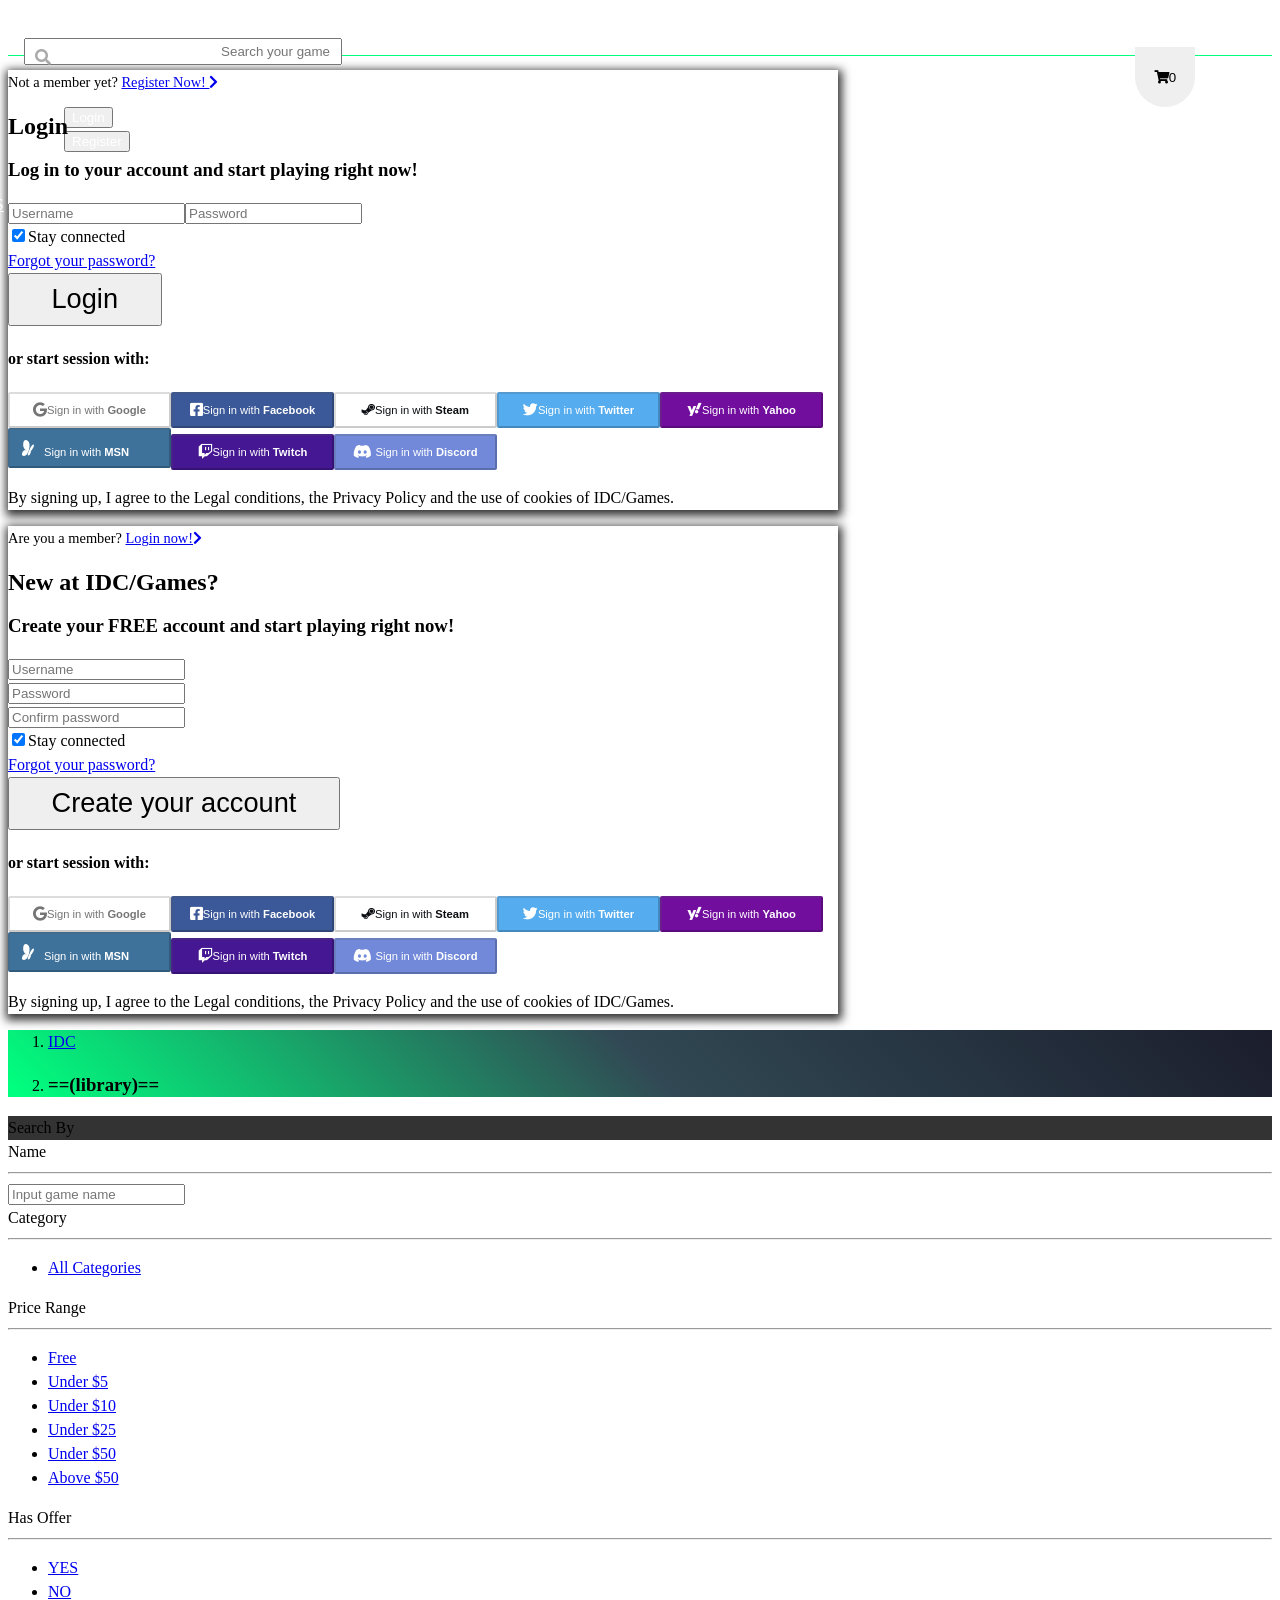
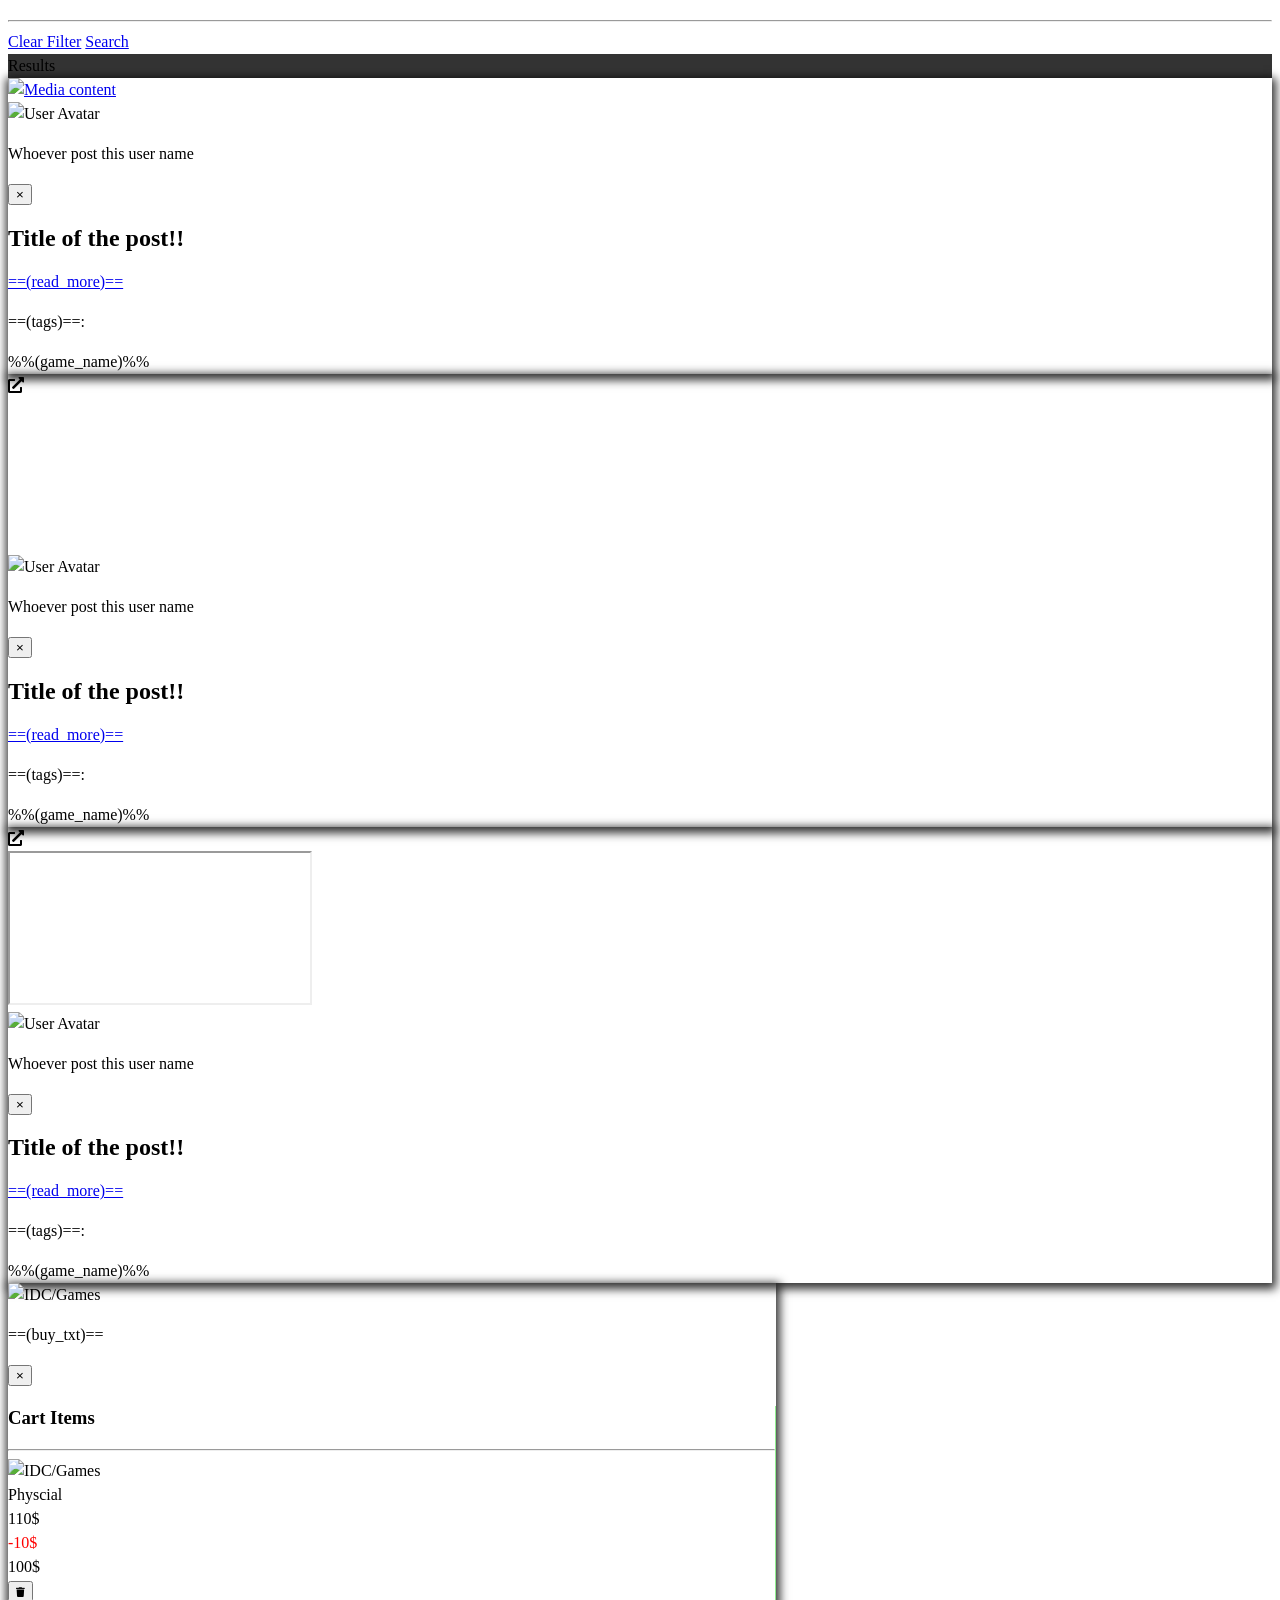
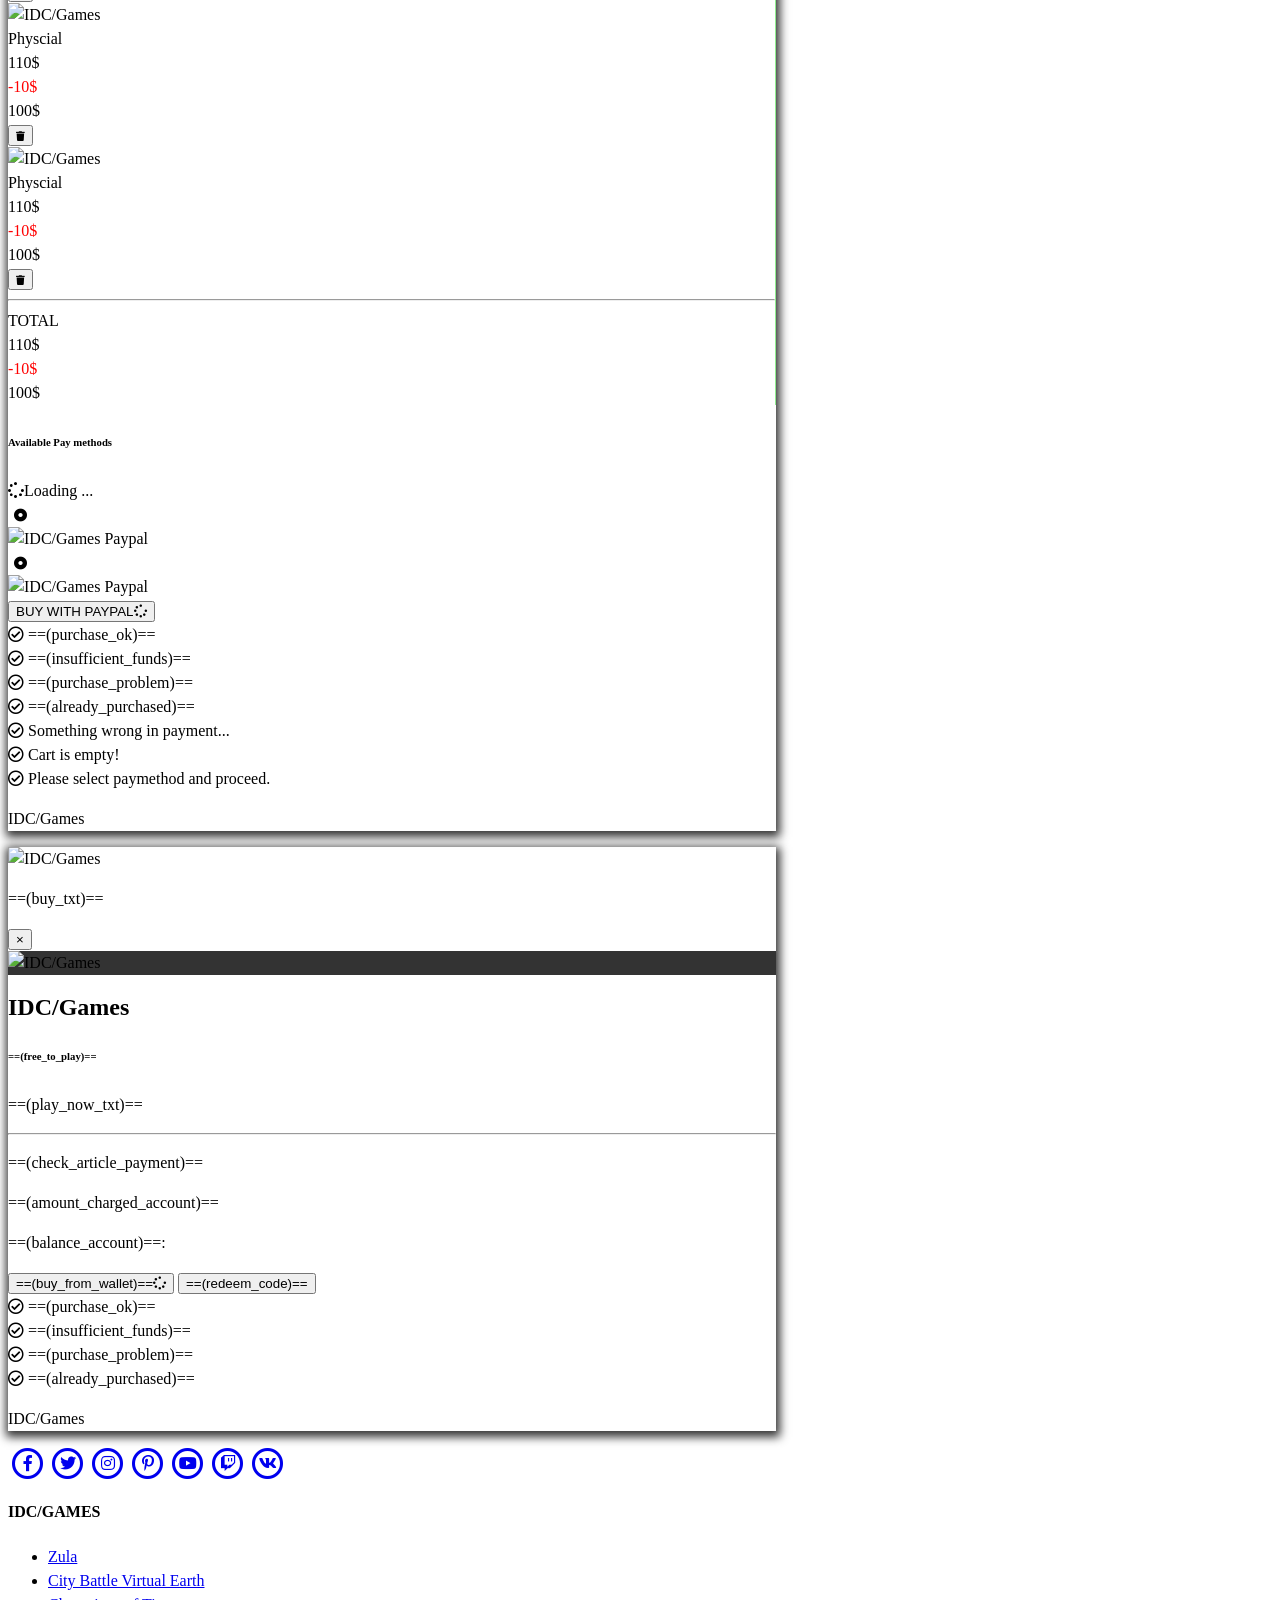
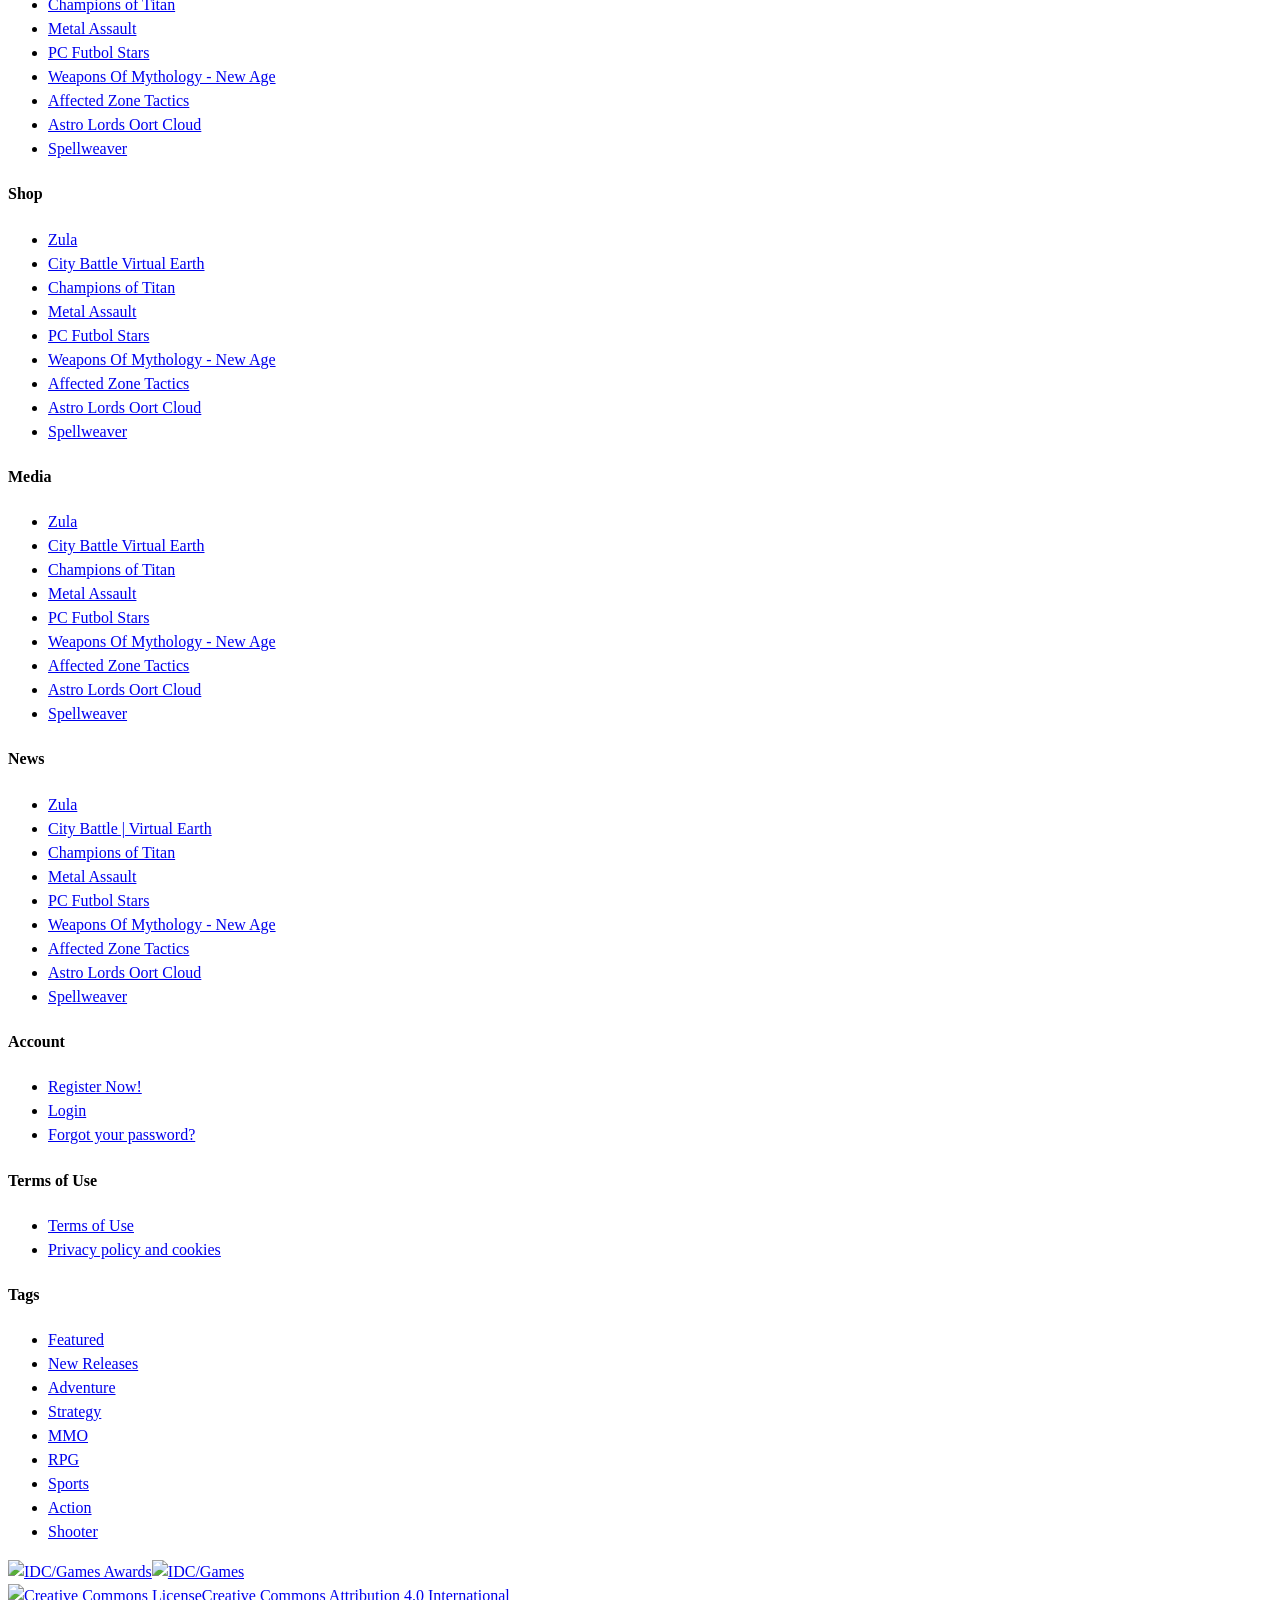
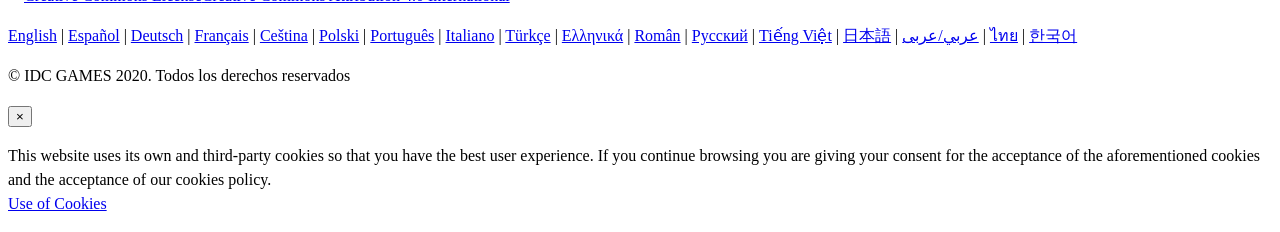
==== commit 0427eae9: "pay2play v1 finish" ====
--- a/index.html
+++ b/index.html
@@ -900,7 +900,7 @@
     '                            <div class="card-body mt-4 mr-4">' +
     '                                <div class="d-flex"><a class="text-white" href="/'+game_info.seo+'/"><h3 class="card-title display-4 bordered-bottom border-expanded-left text-shadow pr-2">' + game_info.name + '</h3></a></div>' +
     '                                <a href="/free-to-play/" class="btn btn-secondary animated fadeInLeft fast corner price" data-play="'+game_info.id_idcgame+'"></a>' +
-    (game_info.has_offer ? '                                <a href="#" class="btn btn-sm btn-danger animated fadeInLeft fast" style="position: absolute;top: 0;right: 0;margin-right: 2rem!important;margin-top: 1rem!important;">-' : ":") + game_info.offer_discount + '%</a>' +
+    (game_info.has_offer ? ('                                <a href="#" class="btn btn-sm btn-danger animated fadeInLeft fast" style="position: absolute;top: 0;right: 0;margin-right: 2rem!important;margin-top: 1rem!important;">-' + game_info.offer_discount + '%</a>') : "") +
     '                                <p class="card-text">' + categories + '</p>' +
     '                                <div class="d-flex flex-sm-row flex-column pt-3 pr-3"><button class="btn btn-primary btn-sm btn-block mr-sm-2 playGame controlGame" data-play="'+game_info.id_idcgame+'"><i class="fas fa-spinner fa-pulse"></i></button><a class="btn btn-secondary btn-sm btn-block ml-sm-2 mt-sm-0" href="/'+game_info.seo+'/">'+more_info_txt+'</a></div>' +
     '                            </div>' +
@@ -1019,6 +1019,10 @@
   var play_now_txt  = "Play Now!";
   var redeem_txt    = "Redeem Code";
   var prices = {};
+  var selected_paymethod_id = 0;
+  var selected_paymethod_name = 0;
+  var amount_purchase = 0;
+  var bought_data = "";
   
   /* User data */
   var currency = loadSession('currency');
@@ -1042,134 +1046,198 @@
   }
 
   /* Functions */
+  function set_basket_number(num)
+  {
+      $(".shopping-cart").find("span").text(num);
+  }
+  function watermark_basket_number()
+  {
+      var type = "rubberBand";
+      $(".shopping-cart").find("i").addClass(type);
+      $(".shopping-cart").find("span").addClass("bg-gray-900");
+  }
+  function show_basket_number()
+  {
+      var type = "rubberBand";
+      $(".shopping-cart").find("i").removeClass(type);
+      $(".shopping-cart").find("span").removeClass("bg-gray-900");
+  }
+  // @param id : identifier of item game/dlc
+  function addItemToCart(id, addOrRemove = 1, gameOrDlc = 1)
+  {
+    if(typeof(id) == "undefined")
+      return;
+
+    var cartInfo = JSON.parse(localStorage.getItem("idcgames_cart") || "{}") || {};
+    var key = (gameOrDlc ? "GAME_" : "DLC_") + id;
+
+    if(addOrRemove == 1 && cartInfo.hasOwnProperty(key))
+      return;
+    if(addOrRemove == 0 && !cartInfo.hasOwnProperty(key))
+      return;
+
+    var currentCount = cartInfo.count || 0;
+    if(addOrRemove)
+    {
+      cartInfo[key] = id;
+      currentCount ++;
+    }else{
+      delete cartInfo[key];
+      currentCount --;
+    }
+
+    cartInfo.count = currentCount;
+    localStorage.setItem("idcgames_cart", JSON.stringify(cartInfo));
+
+    setPrices();
+  }
+
+  function getCartItemCount()
+  {
+    var cartInfo = JSON.parse(localStorage.getItem("idcgames_cart") || "{}") || {};
+    return cartInfo.count || 0;
+  }
+
+  function isItemInCart(id, gameOrDlc = 1)
+  {
+    var cartInfo = JSON.parse(localStorage.getItem("idcgames_cart") || "{}") || {};
+    var key = (gameOrDlc ? "GAME_" : "DLC_") + id;
+    return (cartInfo.count > 0 && cartInfo.hasOwnProperty(key));
+  }
+
+  function clearCart()
+  {
+    localStorage.setItem("idcgames_cart", "{count: 0}");
+  }
+
+  function redrawCartItems()
+  {
+    var showCurrency = simbol || "€";
+    var total_price_original = 0;
+    var total_price_discount = 0;
+    var total_price_final = 0;
+
+    $(".cart-item-row").remove();
+    var cartInfo = JSON.parse(localStorage.getItem("idcgames_cart") || "{}") || {};
+    
+    var b_data = [];
+
+    for(var key in cartInfo)
+    {
+      if(!key.startsWith('GAME') && !key.startsWith('DLC'))
+        continue;
+
+      var info = getItemPrice(cartInfo[key], key.startsWith('GAME'));
+      $('<div class="col-12 row pb-2 cart-item-row"><div class="font-weight-bold col-md-1"><img src="' + info.logo + '" class="img-user setGameData" alt=""></div><div class="font-weight-bold col-md-4">' + info.name + '</div><div class=" col-md-2">' + `${info.price_original}${showCurrency}` + '</div><div class=" col-md-2" style="color:red">-' + `${(info.price_original*info.discount/100).toFixed(2)}${showCurrency}` + '</div><div class="font-weight-bold col-md-2 text-right">' + `${info.price}${showCurrency}` + '</div><div class="font-weight-bold col-md-1"><button class="btn-remove-cart-item btn btn-sm btn-secondary py-1 pl-2 pr-2" style="margin-top:-5px" data-game="' + `${cartInfo[key]}` + '" data-item-flag="' + `${info.gameOrDlc}` + '"><i class="fas fa-trash fa-xs"></i></button></div></div>')
+        .appendTo($(".cart-item-row-after"));
+
+      total_price_original += parseFloat(info.price_original);
+      total_price_discount += parseFloat((info.price_original*info.discount/100).toFixed(2));
+      total_price_final += parseFloat(info.price);
+
+      b_data.push({"type":info.gameOrDlc?"GAME":"DLC","id_idcgame":cartInfo[key],"price":info.price,"has_offer":info.has_offer,"offer_discount":parseFloat((info.price_original*info.discount/100).toFixed(2))});
+    }
+    
+    $(".cart-sum-row .price-origin").text(`${total_price_original.toFixed(2)}${showCurrency}`);
+    $(".cart-sum-row .price-discount").text(`-${total_price_discount.toFixed(2)}${showCurrency}`);
+    $(".cart-sum-row .price-final").text(`${total_price_final.toFixed(2)}${showCurrency}`);
+    
+    amount_purchase = total_price_final;
+    bought_data = JSON.stringify(b_data);
+  }
+
+  // @param id : id of game/dlc
+  // @return { price, currency, has_offer, discount }
+  function getItemPrice(id, gameOrDlc = 1)
+  {
+    var ret = { name: '', price: 0, price_original: 0, currency: currency, has_offer: false, discount: 0, id: id, gameOrDlc : gameOrDlc, logo : '' };
+    if(!gameOrDlc)
+      return ret;
+
+    if(typeof(gamedata[id].common_params.game_offer) == "object")
+    {
+      for(var i = 0; i < gamedata[id].common_params.game_offer.length; i ++)
+        ret.discount += gamedata[id].common_params.game_offer[i].discount || 0;
+      ret.has_offer = ret.discount > 0;
+    }
+
+    if( typeof(gamedata) == "object" ){
+      ret.logo = gamedata[id].common_params.game_logo;
+      ret.name = gamedata[id].common_params.game_name;
+      var price_info = gamedata[id].common_params.game_price;
+      if(typeof(price_info) != "undefined" ){
+				if( typeof(price_info[currency]) == "undefined" && currency != "EUR" ) {
+					ret.price = price_info[currency] * (100-ret.discount) / 100;
+          ret.price_original = price_info[currency];
+				}else if( typeof(price_info["EUR"]) != "undefined" ){
+					ret.price = price_info["EUR"] * (100-ret.discount) / 100;
+          ret.price_original = price_info["EUR"];
+				}else{
+					ret.price = 0;
+				}
+        ret.price = ret.price.toFixed(2);
+      }
+    }
+    
+    return ret;
+  }
+
   function setPrices(){
 		$(".price").each( function( i, e ){
 			var game = $(this).attr("data-play");
-			if( typeof(gamedata) == "object" ){
-				prices[game] = gamedata[game].common_params.game_price;
-			}
 			if( typeof(thisStatus) == "undefined" && typeof(gamedata) == "object" ){
 				var thisStatus = "s"+gamedata[game].common_params.game_status_id;
 			}
-      var offer_discount = 0;
-      if(typeof(gamedata[game].common_params.game_offer) == "object")
-      {
-        for(var i = 0; i < gamedata[game].common_params.game_offer.length; i ++)
-          offer_discount += gamedata[game].common_params.game_offer[i].discount || 0;
-      }
-
+			
+      var info = getItemPrice(game);
 			var playable = gameStatus[thisStatus].playable;
-			if( typeof(prices[game]) != "undefined" ){
-				if( typeof(prices[game][currency]) == "undefined" && currency != "EUR" ) {
-					var money = prices[game][currency] * (100-offer_discount) / 100;
-				}else if( typeof(prices[game]["EUR"]) != "undefined" ){
-					var money = prices[game]["EUR"] * (100-offer_discount) / 100;
-				}else{
-					var money = 0;
-				}
-				if( money > 0 || playable == 2 ){
-          money = (money || 0).toFixed(2);
-					$("body").append('<input type="hidden" data-toggle="modal" data-target=".modalprice" data-type="shop" id="buy'+game+'">');
-					if( loadSession('token') != false ){
-						if ( typeof(userGameData) == "undefined" ){
-							$.ajax({
-								type:"POST",
-								url:"/unilogin/checkPlayable.php",
-								data: 'token='+loadSession('token')+'&game='+game,
-								dataType: 'text',
-								async:true,
-								success: function(res){	
-									try{
-										var jsonRes = JSON.parse( res );
-									}catch(e){
-										console.log("Not registered in game");
-									}
-									var purchased = 0;
-									if( jsonRes.rc == 200 ){
-										var purchased = 1;
-									}
-									controlStatus(game,thisStatus,money,purchased);
-								},
-								error: function(){  
-									controlStatus(game,thisStatus,money,0);
-								}
-							});
-						}else if( typeof(userGameData[game]) == "boolean" ) {
-							controlStatus(game,thisStatus,money,1);
-						}else{
-							controlStatus(game,thisStatus,money,0);
-						}
-					}else{
-						controlStatus(game,thisStatus,money,0);
-					}
-				}else{
-					controlStatus(game,thisStatus,0,0);
-				}
-			}
-		});
-	}
-
-  function setPricesSearch(){
-    $.each( search_result, function( index, value ){
-      if(value.id_idcgame == null || value.id_idcgame == "0")
-        return;
-
-      var price_tag = $(`.price[data-play=${value.id_idcgame}]`);
-      var game = value.id_idcgame;
-      var game_info = value;
-
-      var offer_discount = game_info.has_offer ? game_info.offer_discount : 0;
-      prices[game] = game_info.price;
-      var playable = gameStatus[game_info.status].playable;
-      if( typeof(prices[game]) != "undefined" ){
-        if( typeof(prices[game][currency]) == "undefined" && currency != "EUR" ) {
-          var money = prices[game][currency] * (100-offer_discount) / 100;
-        }else if( typeof(prices[game].EUR) != "undefined" ){
-          var money = prices[game].EUR * (100-offer_discount) / 100;
-        }else{
-          var money = 0;
-        }
-        if( money > 0 || playable == 2 ){
-          money = parseFloat(money).toFixed(2);
-          $("body").append('<input type="hidden" data-toggle="modal" data-target=".modalprice" data-type="shop" id="buy'+game+'">');
-          if( loadSession('token') != false ){
-            if ( typeof(userGameData) == "undefined" ){
-              $.ajax({
-                type:"POST",
-                url:"/unilogin/checkPlayable.php",
-                data: 'token='+loadSession('token')+'&game='+game,
-                dataType: 'text',
-                async:true,
-                success: function(res){ 
-                  try{
-                    var jsonRes = JSON.parse( res );
-                  }catch(e){
-                    console.log("Not registered in game");
-                  }
-                  var purchased = 0;
-                  if( jsonRes.rc == 200 ){
-                    var purchased = 1;
-                  }
-                  controlStatus(game,game_info.status,money,purchased);
-                },
-                error: function(){  
-                  controlStatus(game,game_info.status,money,0);
+
+      if( info.price > 0 || playable == 2 ){
+        $("body").append('<input type="hidden" data-toggle="modal" data-target=".modalprice" data-type="shop" id="buy'+game+'">');
+        if( loadSession('token') != false ){
+          if ( typeof(userGameData) == "undefined" ){
+            $.ajax({
+              type:"POST",
+              url:"/unilogin/checkPlayable.php",
+              data: 'token='+loadSession('token')+'&game='+game,
+              dataType: 'text',
+              async:true,
+              success: function(res){	
+                try{
+                  var jsonRes = JSON.parse( res );
+                }catch(e){
+                  console.log("Not registered in game");
                 }
-              });
-            }else if( typeof(userGameData[game]) == "boolean" ) {
-              controlStatus(game,game_info.status,money,1);
-            }else{
-              controlStatus(game,game_info.status,money,0);
-            }
+                var purchased = 0;
+                if( jsonRes.rc == 200 ){
+                  var purchased = 1;
+                }
+                controlStatus(game,thisStatus,info.price,purchased);
+              },
+              error: function(){  
+                controlStatus(game,thisStatus,info.price,0);
+              }
+            });
+          }else if( typeof(userGameData[game]) == "boolean" ) {
+            controlStatus(game,thisStatus,info.price,1);
           }else{
-            controlStatus(game,game_info.status,money,0);
+            controlStatus(game,thisStatus,info.price,0);
           }
         }else{
-          controlStatus(game,game_info.status,0,0);
+          controlStatus(game,thisStatus,info.price,0);
         }
+      }else{
+        controlStatus(game,thisStatus,0,0);
       }
-    });
-  }
+		});
+
+    watermark_basket_number();
+    setTimeout(function(){
+      set_basket_number(getCartItemCount());
+      show_basket_number();
+    }, 100);
+	}
+
   function controlStatus(game,status,price,purchased){
     var text = gameStatus[status].name;
     if( price == 0 ){
@@ -1199,14 +1267,25 @@
         $(".price[data-play='"+game+"']").text(price + " " + simbol);
         $(".price[data-play='"+game+"']").addClass("buyGame");
         $(".controlGame[data-play='"+game+"']").addClass("buyGame");
+
+        if(isItemInCart(game))
+        {
+          $('<span class="in-cart" data-play=' + game + ' style="background-color:orangered; border-radius:5px 5px 5px 5px; padding:5px; position: absolute; top: 0; margin-right: 2rem!important;    margin-top: 1rem!important;"><i class="fas fa-shopping-cart"></i> IN CART</span>').insertBefore($(".price[data-play='"+game+"']"));
+          $(".price[data-play='"+game+"']").attr("in-cart", "in-cart");
+        }else{
+          $(".in-cart[data-play='"+game+"']").remove();
+          $(".price[data-play='"+game+"']").prepend('<i class="fas fa-shopping-cart">&nbsp;&nbsp;</i>');
+          $(".price[data-play='"+game+"']").removeAttr("in-cart");
+        }
       }else if ( gameStatus[status].redeemable == 1 && gameStatus[status].purchasable == 0){
         $(".price[data-play='"+game+"']").text(redeem_txt);
         $(".price[data-play='"+game+"']").addClass("buyGame");
         $(".controlGame[data-play='"+game+"']").addClass("buyGame");
       }else if ( gameStatus[status].redeemable == 0 && gameStatus[status].purchasable == 0 && price > 0){
         $(".price[data-play='"+game+"']").text(price + " " + simbol);
-      }
-    }
+      }      
+    }
+
   }
   function buyGame(game) {
     if ( typeof(gamedata[game]) != "undefined" ) {
@@ -1454,11 +1533,11 @@
               <span>Price Range</span>
               <hr class="py-1"/>
               <ul class="nav nav-pills" id="price-sel-tab" role="tablist">
-                <li class="nav-item w-100"><a class="nav-link h6 mb-0 active text-center" id="price-free-tab" data-toggle="pill" href="#" role="tab" aria-controls="price_free" aria-selected="true">Free</a></li>
+                <li class="nav-item w-100"><a class="nav-link h6 mb-0 text-center" id="price-free-tab" data-toggle="pill" href="#" role="tab" aria-controls="price_free" aria-selected="true">Free</a></li>
                 <li class="nav-item w-100"><a class="nav-link h6 mb-0 text-center" id="price-5-tab" data-toggle="pill" href="#" role="tab" aria-controls="price_u5" aria-selected="false">Under $5</a></li>
                 <li class="nav-item w-100"><a class="nav-link h6 mb-0 text-center" id="price-10-tab" data-toggle="pill" href="#" role="tab" aria-controls="price_u10" aria-selected="false">Under $10</a></li>
                 <li class="nav-item w-100"><a class="nav-link h6 mb-0 text-center" id="price-25-tab" data-toggle="pill" href="#" role="tab" aria-controls="price_u25" aria-selected="false">Under $25</a></li>
-                <li class="nav-item w-100"><a class="nav-link h6 mb-0 text-center" id="price-50-tab" data-toggle="pill" href="#" role="tab" aria-controls="price_u50" aria-selected="false">Under $50</a></li>
+                <li class="nav-item w-100"><a class="nav-link h6 mb-0 active text-center" id="price-50-tab" data-toggle="pill" href="#" role="tab" aria-controls="price_u50" aria-selected="false">Under $50</a></li>
                 <li class="nav-item w-100"><a class="nav-link h6 mb-0 text-center" id="price-a-50-tab" data-toggle="pill" href="#" role="tab" aria-controls="price_a10" aria-selected="false">Above $50</a></li>
               </ul>
             </div>
@@ -1789,6 +1868,201 @@
       </div>
     </div>
   </div>
+
+  <div class="modal fade modaldirectpay" tabindex="-1" role="dialog" aria-labelledby="ModalImg" aria-hidden="true">
+		<div class="modal-dialog modal-dlc modal-dialog-centered container-fluid" id="ModalDirectPay">
+			<div class="modal-content modal-bg-img flex-lg-row flex-column">
+				<div class="col-12 p-0 d-flex flex-column">
+					<div class="modal-header">                   
+						<div class="d-flex flex-row align-items-baseline">
+							<div class="col-auto p-0">
+								<img src="https://cdn.idcgames.net/img/default/bg-artwork-small.jpg" class="img-user setGameData" data-group="common_params" data-type="game_logo" data-target="src" alt="IDC/Games">
+							</div>
+							<div class="col-11">
+								<p class="fontSecondarySmall m-0">==(buy_txt)==</p>
+							</div>
+						</div>
+						<button type="button" class="close" data-dismiss="modal" aria-label="Close">
+							<span aria-hidden="true">&times;</span>
+						</button>
+					</div>
+
+					<!-- </div> -->
+					<div class="container modal-body my-sm-2">
+						<div>
+							<div class="d-flex flex-sm-row flex-column">
+								<div class="col-sm-6 pb-sm-0 pb-3" style="border-right: 1px solid lightgreen">
+                  <div class="col-12">
+                    <span><h3 class="text-white">Cart Items</h3></span>
+                  </div>
+                  <hr class="border-green-lighter">
+                  <div class="p-0 m-0 cart-item-row-after" style="overflow:auto; max-height: 500px;">
+                    <div class="col-12 row pb-2 cart-item-row d-none">
+                      <div class="font-weight-bold col-md-1">
+                        <img src="https://cdn.idcgames.net/img/default/bg-artwork-small.jpg" class="img-user setGameData" data-group="common_params" data-type="game_logo" data-target="src" alt="IDC/Games">
+                      </div>
+                      <div class="font-weight-bold col-md-4">Physcial</div>
+                      <div class=" col-md-2">110$</div>
+                      <div class=" col-md-2" style="color:red">-10$</div>
+                      <div class="font-weight-bold col-md-2 text-right">100$</div>
+                      <div class="font-weight-bold col-md-1"><button class="btn-remove-cart-item btn btn-sm btn-secondary py-1 pl-2 pr-2" style="margin-top:-5px" data-game="149" data-item-flag="1"><i class="fas fa-trash fa-xs"></i></button></div>                    
+                    </div>
+                    <div class="col-12 row pb-2 cart-item-row d-none">
+                      <div class="font-weight-bold col-md-1">
+                        <img src="https://cdn.idcgames.net/img/default/bg-artwork-small.jpg" class="img-user setGameData" data-group="common_params" data-type="game_logo" data-target="src" alt="IDC/Games">
+                      </div>
+                      <div class="font-weight-bold col-md-4">Physcial</div>
+                      <div class=" col-md-2">110$</div>
+                      <div class=" col-md-2" style="color:red">-10$</div>
+                      <div class="font-weight-bold col-md-2 text-right">100$</div>
+                      <div class="font-weight-bold col-md-1"><button class="btn btn-sm btn-secondary py-1 pl-2 pr-2" style="margin-top:-5px"><i class="fas fa-trash fa-xs"></i></button></div>                    
+                    </div>
+                    <div class="col-12 row pb-2 cart-item-row d-none">
+                      <div class="font-weight-bold col-md-1">
+                        <img src="https://cdn.idcgames.net/img/default/bg-artwork-small.jpg" class="img-user setGameData" data-group="common_params" data-type="game_logo" data-target="src" alt="IDC/Games">
+                      </div>
+                      <div class="font-weight-bold col-md-4">Physcial</div>
+                      <div class=" col-md-2">110$</div>
+                      <div class=" col-md-2" style="color:red">-10$</div>
+                      <div class="font-weight-bold col-md-2 text-right">100$</div>
+                      <div class="font-weight-bold col-md-1"><button class="btn btn-sm btn-secondary py-1 pl-2 pr-2" style="margin-top:-5px"><i class="fas fa-trash fa-xs"></i></button></div>                    
+                    </div>
+                  </div>
+                  <hr class="border-green-lighter">
+                  <div class="col-12 row cart-sum-row">
+                    <div class="font-weight-bold col-md-5">TOTAL</div>
+                    <div class="col-md-2 price-origin">110$</div>
+                    <div class="col-md-2 price-discount" style="color:red">-10$</div>
+                    <div class="font-weight-bold col-md-2 text-right price-final">100$</div>
+                  </div>
+								</div>
+								<div class="col-sm-6">
+									<div class="">
+										<h6 class="h2 text-primary" data-group="common_params" data-type="price" data-target="text">Available Pay methods</h6>
+                  </div>
+                  <div class="p-0 m-0 paymethod-row-after" style="overflow:auto; max-height: 500px;">
+                    <div class="loading-paymethods d-none">
+                      <span><i class="fas fa-spinner fa-pulse"></i>Loading ...</span>
+                    </div>
+                  
+                    <div class="col-12 row pb-2 pt-1 paymethod-row">
+                      <div class="font-weight-bold col-md-1" style="text-align: left;"><button class="btn-sel-paymethod btn btn-sm btn-secondary py-1 pl-0 pr-0" data-pmp-id="2" data-paymethod-name="Paypal" style="margin-top:-5px; background:transparent; border: none"><i class="fas fa-dot-circle"></i></button></div>                    
+                      <div class="font-weight-bold col-md-10">
+                        <img src="http://idcpayment.localhost/storage/12/conversions/logo-paypal-thumb.jpg" class="img-user" data-group="common_params" data-type="game_logo" data-target="src" alt="IDC/Games">
+                        Paypal
+                      </div>
+                    </div>
+                    <div class="col-12 row pb-2 pt-1 paymethod-row">
+                      <div class="font-weight-bold col-md-1" style="text-align: left;"><button class="btn-sel-paymethod btn btn-sm btn-secondary py-1 pl-0 pr-0" data-pmp-id="1" data-paymethod-name="Paypal Sec" style="margin-top:-5px; background:transparent; border: none"><i class="fas fa-dot-circle"></i></button></div>                    
+                      <div class="font-weight-bold col-md-10">
+                        <img src="http://idcpayment.localhost/storage/12/conversions/logo-paypal-thumb.jpg" class="img-user" data-group="common_params" data-type="game_logo" data-target="src" alt="IDC/Games">
+                        Paypal
+                      </div>
+                    </div>
+                  </div>
+                  <div class="col-12 row text-right mt-5">
+                    <button class="btn btn-primary btn-proceed-payment"><span class="text_purchase">BUY WITH PAYPAL</span><span class="logo_purchase d-none"><i class="fas fa-spinner fa-pulse"></i></span></button>
+                    <div class="purchaseStatus d-none alert alert-success text-center mt-4 mx-3 w-100" id="purchase_ok" role="alert"><i class="far fa-check-circle mr-3"></i> ==(purchase_ok)== </div>
+                    <div class="purchaseStatus d-none alert alert-light text-center mt-4 mx-3 w-100" id="insufficient_funds" role="alert"><i class="far fa-check-circle mr-3"></i> ==(insufficient_funds)== </div>
+                    <div class="purchaseStatus d-none alert alert-danger text-center mt-4 mx-3 w-100" id="purchase_problem" role="alert"><i class="far fa-check-circle mr-3"></i> ==(purchase_problem)== </div>
+                    <div class="purchaseStatus d-none alert alert-danger text-center mt-4 mx-3 w-100" id="already_purchased" role="alert"><i class="far fa-check-circle mr-3"></i> ==(already_purchased)== </div>
+                    <div class="purchaseStatus something-wrong d-none alert alert-danger text-center mt-4 mx-3 w-100" role="alert"><i class="far fa-check-circle mr-3"></i> Something wrong in payment...</div>
+                    <div class="purchaseStatus empty-cart d-none alert alert-danger text-center mt-4 mx-3 w-100" role="alert"><i class="far fa-check-circle mr-3"></i> Cart is empty! </div>
+                    <div class="purchaseStatus select-paymethod d-none alert alert-danger text-center mt-4 mx-3 w-100" role="alert"><i class="far fa-check-circle mr-3"></i> Please select paymethod and proceed. </div>
+                  </div>
+								</div>
+							</div>
+						</div>
+					</div>
+					<div class="container-fluid modal-footer flex-sm-row flex-column border-green-lighter py-sm-3 ">
+						<div class="col-12">
+							<p class="h6 text-secondary text-right mb-0 setGameData" data-group="store_params" data-type="meta_titles" data-target="text">IDC/Games</p>
+						</div>
+					</div>
+
+				</div>
+			</div>
+		</div>
+	</div>
+
+  <div class="modal fade modalprice" tabindex="-1" role="dialog" aria-labelledby="ModalImg" aria-hidden="true">
+		<div class="modal-dialog modal-dlc modal-dialog-centered container-fluid" id="ModalPricing">
+			<div class="modal-content modal-bg-img flex-lg-row flex-column">
+				<div class="col-12 p-0 d-flex flex-column">
+					<div class="modal-header">                   
+						<div class="d-flex flex-row align-items-baseline">
+							<div class="col-auto p-0">
+								<img src="https://cdn.idcgames.net/img/default/bg-artwork-small.jpg" class="img-user setGameData" data-group="common_params" data-type="game_logo" data-target="src" alt="IDC/Games">
+							</div>
+							<div class="col-11">
+								<p class="fontSecondarySmall m-0">==(buy_txt)==</p>
+							</div>
+						</div>
+						<button type="button" class="close" data-dismiss="modal" aria-label="Close">
+							<span aria-hidden="true">&times;</span>
+						</button>
+					</div>
+					<!-- <div class="modal-header d-flex flex-column bg-dark p-0"> -->
+						<!-- <img src="#" class="modal-dlc-img rounded-top setGameData" data-group="store_params" data-type="game_home_bg_section_2" data-target="src" alt="IDC/Games"> -->
+						<!-- <button type="button" class="close" data-dismiss="modal" aria-label="Close"> -->
+							<!-- <span aria-hidden="true">&times;</span> -->
+						<!-- </button> -->
+
+					<!-- </div> -->
+					<div class="container modal-body my-sm-5 my-3">
+						<div>
+							<div class="d-flex flex-sm-row flex-column">
+								<div class="col-sm-3 d-flex align-items-center justify-content-center pb-sm-0 pb-3 bg-dark-translucid">
+									<img src="#" class="img-fluid img-zoom setGameData" data-group="common_params" data-type="game_logo" data-target="src" alt="IDC/Games">
+								</div>
+								<div class="col-sm-9">
+									<div>
+										<span><h2 class="h1 font-weight-bold text-white setGameData" data-group="common_params" data-type="game_name" data-target="text">IDC/Games</h2></span>
+									</div>
+									<div class="lineaHorizontalAncha primaryColorBg active aos-init aos-animate" data-aos="slide-right" data-aos-duration="600"></div>
+									<div>
+										<h6 class="h2 text-primary setGameData" data-group="common_params" data-type="price" data-target="text">==(free_to_play)==</h6>
+									</div>
+									<p class="card-text setGameData" data-group="store_params" data-type="game_large_description" data-target="code">==(play_now_txt)==</p>
+								</div>
+							</div>
+
+							<hr class="border-green-lighter my-4">
+							<div class="d-flex flex-md-row flex-column-reverse">
+								<div class="d-flex flex-column col-md-7 col-12 mt-3 mb-md-3 mb-2 px-0">
+									<p class="h3 text-primary">==(check_article_payment)==</p>
+									<p class="text-primary">==(amount_charged_account)==</p>
+								</div>
+								<div class="d-flex flex-column col-md-5 col-12 px-0 pb-md-0 pb-3">
+									<p class="d-flex flex row justify-content-md-end h5 text-secondary mx-1">==(balance_account)==: <span class="ml-1 mymoney"> </span></p>
+									<div class="d-flex justify-content-md-end">
+										<!-- <button class="btn btn-sm btn-secondary chargeWallet" type="button" data-toggle="modal" data-target=".rechargeModal">==(charge_wallet)==</button> -->
+									</div>
+								</div>
+
+							</div>
+							<p class="btn btn-primary commingSoon d-none"></p>
+							<button class="btn btn-primary setGameData confirmPurchase completePurchase" data-group="common_params" data-type="id_idcgame" data-target="data-game" data-game="0"><span class="text_purchase">==(buy_from_wallet)==</span><span class="logo_purchase d-none"><i class="fas fa-spinner fa-pulse"></i></span></button>
+							<!-- <button class="btn btn-primary setGameData confirmPurchase completePurchaseDirect ml-2" data-group="common_params" data-type="id_idcgame" data-target="data-game" data-game="0"><span class="text_purchase" type="button" data-toggle="modal" data-target=".directpay" >==(direct_pay)==</span><span class="logo_purchase d-none"><i class="fas fa-spinner fa-pulse"></i></span></button> -->
+							<button class="btn btn-secondary ml-2 redeemButton" type="button" data-toggle="modal" data-target=".redeemCodeModal">==(redeem_code)==</button>
+							<div class="d-flex flex-sm-row flex-column">
+								<div class="purchaseStatus d-none alert alert-success text-center mt-4 mx-3 w-100" id="purchase_ok" role="alert"><i class="far fa-check-circle mr-3"></i> ==(purchase_ok)== </div>
+								<div class="purchaseStatus d-none alert alert-light text-center mt-4 mx-3 w-100" id="insufficient_funds" role="alert"><i class="far fa-check-circle mr-3"></i> ==(insufficient_funds)== </div>
+								<div class="purchaseStatus d-none alert alert-danger text-center mt-4 mx-3 w-100" id="purchase_problem" role="alert"><i class="far fa-check-circle mr-3"></i> ==(purchase_problem)== </div>
+								<div class="purchaseStatus d-none alert alert-danger text-center mt-4 mx-3 w-100" id="already_purchased" role="alert"><i class="far fa-check-circle mr-3"></i> ==(already_purchased)== </div>
+							</div>
+						</div>
+					</div>
+					<div class="container-fluid modal-footer flex-sm-row flex-column border-green-lighter py-sm-3 ">
+						<div class="col-12">
+							<p class="h6 text-secondary text-right mb-0 setGameData" data-group="store_params" data-type="meta_titles" data-target="text">IDC/Games</p>
+						</div>
+					</div>
+
+				</div>
+			</div>
+		</div>
+	</div>
 </section>
 </main>
 
@@ -2494,12 +2768,15 @@
 });
 $("body").on( "click", ".buyGame", function() {
   var gameId = $(this).attr("data-play");
+  addItemToCart(gameId, $(".price[data-play='"+gameId+"']").attr("in-cart") ? 0 : 1);
+  return;
+
   if( loadSession('token') != false){
     if( loadedUD == 0 ){
       loadUserData();
     }
     if( gameId != undefined ){
-      buyGame(gameId );
+      buyGame(gameId);
     }
   }else{
     $("[data-target='.loginModal']:first").click();
@@ -2518,6 +2795,114 @@
 $("body").on( "click", "#redeemCode", function() {
   redeemCode();
 });
+
+$('.modaldirectpay').on('shown.bs.modal', function(e) {
+  console.log("Getting available payment methods from idcpayment...");
+  $(".text_purchase").text("SELECT Paymethod and Proceed");
+  selected_paymethod_id = 0;
+
+  $(".paymethod-row").remove();
+  $(".loading-paymethods").removeClass("d-none");
+
+  $.ajax({
+    type:"POST",
+    url:"/unilogin/request_idcpayment.php?action=get_pmp_list",
+    //url:"http://idcpayment.localhost/api/v1/idcgames/get_pmp_list",
+    data: `token=${loadSession('token')}`,
+    dataType: 'text',
+    async:true,
+    success: function(json){
+      var result = JSON.parse(json);
+      if (result.success == true){
+        console.log(result.pmp);
+        for(var i = 0; i < result.pmp.length; i ++)
+        {
+          $('<div class="col-12 row pb-2 pt-1 paymethod-row"><div class="font-weight-bold col-md-1" style="text-align: left;"><button class="btn-sel-paymethod btn btn-sm btn-secondary py-1 pl-0 pr-0" data-pmp-id="' + result.pmp[i].pmp_id + '" data-paymethod-name="' + result.pmp[i].name + '" style="margin-top:-5px; background:transparent; border: none"><i class="fas fa-circle"></i></button></div><div class="font-weight-bold col-md-10"><img src="' + result.pmp[i].thumb + '" class="img-user pr-1" data-group="common_params" data-type="game_logo" data-target="src" alt="IDC/Games">' + result.pmp[i].name + '</div></div>').appendTo($(".paymethod-row-after"));
+        }
+      }
+
+      $(".loading-paymethods").addClass("d-none");
+    },
+    error: function(){  
+      console.log("Error getting game pmp data");
+      $(".loading-paymethods").addClass("d-none");
+    }
+  });
+
+  // refresh cart items
+  redrawCartItems();
+});
+$("body").on( "click", ".btn-sel-paymethod", function() {
+  $(".btn-sel-paymethod i").attr("class", "fas fa-circle");
+
+  $(this).find("i").attr("class", "fas fa-dot-circle");
+
+  selected_paymethod_id = $(this).attr("data-pmp-id");
+  selected_paymethod_name = $(this).attr("data-paymethod-name");
+  $(".text_purchase").text("BUY WITH " + selected_paymethod_name);
+});
+
+$("body").on( "click", ".btn-remove-cart-item", function() {
+  addItemToCart($(this).attr("data-game"), 0, $(this).attr("data-item-flag"));
+  redrawCartItems();
+});
+
+$("body").on( "click", ".btn-proceed-payment", function() {
+  if(selected_paymethod_id == 0)
+  {
+    $(".purchaseStatus.select-paymethod").removeClass("d-none");
+      setTimeout(function(){
+        $(".purchaseStatus").addClass("d-none");
+      }, 2000);
+    return;
+  }else if(amount_purchase <= 0)
+  {
+    $(".purchaseStatus.empty-cart").removeClass("d-none");
+      setTimeout(function(){
+        $(".purchaseStatus").addClass("d-none");
+      }, 2000);
+    return;
+  }
+
+  var this_btn = this;
+
+  $(this_btn).find(".text_purchase").addClass("d-none");
+  $(this_btn).find(".logo_purchase").removeClass("d-none");
+
+  $.ajax({
+    type:"POST",
+    url:"/unilogin/request_idcpayment.php?action=create_transaction",
+    data: `token=${loadSession('token')}&amount=${amount_purchase}&bought_data=${bought_data}&currency=${currency.toUpperCase()}&pmp_id=${selected_paymethod_id}&id_idcuser=${getCookie('id')}&redirect_on_success=https://${lang}.idcgames.net/clear-cart&redirect_on_fail=https://${lang}.idcgames.net`,
+    dataType: 'text',
+    async:true,
+    success: function(json){
+      var result = JSON.parse(json);
+      if(result && result.success && result.transaction_id && result.pmpc_id){
+        window.open(`https://idcpayment.com/payment/idcgames/begin_transaction/${result.transaction_id}/${lang.toUpperCase()}/${result.pmpc_id}`);
+      }else{
+        console.log("Something wrong in creating payment transaction - response error");
+        $(".purchaseStatus.something-wrong").removeClass("d-none");
+        setTimeout(function(){
+          $(".purchaseStatus").addClass("d-none");
+        }, 2000);  
+      }
+
+      $(this_btn).find(".text_purchase").removeClass("d-none");
+      $(this_btn).find(".logo_purchase").addClass("d-none");
+    },
+    error: function(){  
+      console.log("Something wrong in creating payment transaction - connection error");
+      $(this_btn).find(".text_purchase").removeClass("d-none");
+      $(this_btn).find(".logo_purchase").addClass("d-none");
+
+      $(".purchaseStatus.something-wrong").removeClass("d-none");
+      setTimeout(function(){
+        $(".purchaseStatus").addClass("d-none");
+      }, 2000);
+    }
+  });
+});
+
 if( getCookie("aceptado") == 1){
   $(".closeCookiesBox").removeClass("d-flex");
   $(".closeCookiesBox").addClass("d-none");
@@ -2529,5 +2914,6 @@
 </html>
 
 <script>
-  $('<li class="nav-item pr-2"><button class="shopping-cart bg-primary box-shadow animated" data-toggle="modal" data-target=".modal3"><i class="fas fa-shopping-cart text-dark animated"></i><span class="badge adge-pill badge-secondary position-absolute animated" style="right: 2px;top: 2px;">0</span></button></li>').insertAfter($(".navbar .nav-item.logged:first"));
+  $('<li class="nav-item pr-2"><button class="shopping-cart bg-primary box-shadow animated" data-toggle="modal" data-target=".modaldirectpay"><i class="fas fa-shopping-cart text-dark animated"></i><span class="badge adge-pill badge-secondary position-absolute animated" style="right: 2px;top: 2px;">0</span></button></li>').insertAfter($(".navbar .nav-item.logged:first"));
+  submitFilter();
 </script>
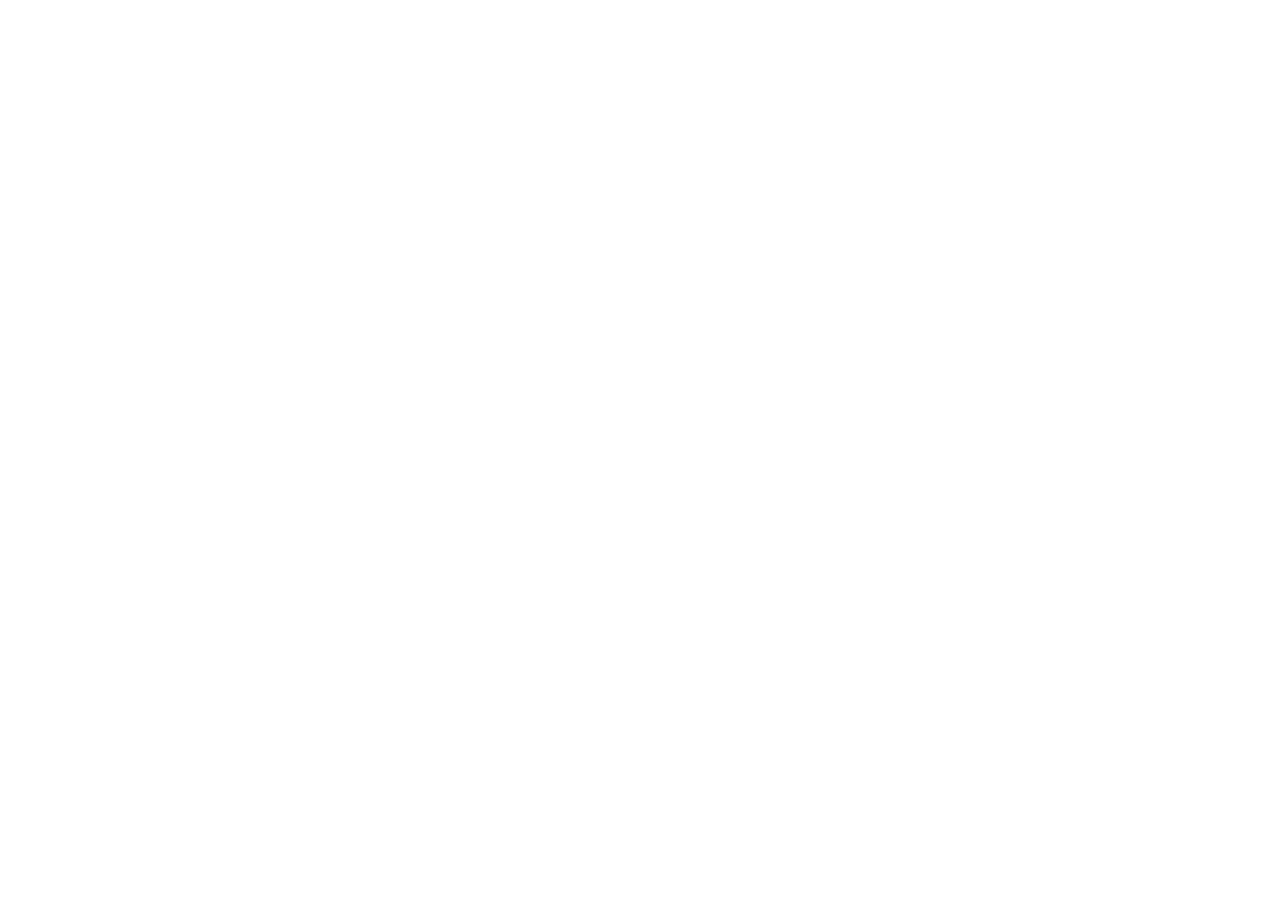
==== commit ea35f3e1: "adopt home page, just include en-css" ====
--- a/index.html
+++ b/index.html
@@ -1,8 +1,7 @@
-
 <!DOCTYPE html>
-<html lang="en" xml:lang="en" xmlns="http://www.w3.org/1999/xhtml">
-<head>
-<title>Library | IDC/Games – All your online games for free - MMORPG, MOBA, RTS.</title>
+<html>
+  <head>
+    <title>--(base_title)--</title>
 <link rel="shortcut icon" href="/favicon.ico" />
 <!--[if IE]><meta http-equiv="X-UA-Compatible" content="IE=edge,IE=9,IE=8,chrome=1" /><![endif]-->
 <meta charset="utf-8">
@@ -10,18 +9,18 @@
 <meta http-equiv="content-type" content="text/html"/>
 <meta http-equiv="Cache-Control" content="max-age=86400"/>
 <meta http-equiv="X-UA-Compatible" content="IE=edge"/>
-<meta name="twitter:title" content="Library | IDC/Games – All your online games for free - MMORPG, MOBA, RTS."/>
+<meta name="twitter:title" content="--(base_title)--"/>
 <meta name="twitter:card" content="summary"/>
-<meta name="twitter:site" content="library"/>
-<meta name="twitter:description" content="Library | IDC/Games, MMO free to play online games. MMORPG, MOBA, RTS... Best multiplayer online games. Don’t wait any longer and play for free!"/>
+<meta name="twitter:site" content="--(base_url)--"/>
+<meta name="twitter:description" content="--(base_description)--"/>
 <meta property="og:type" content="website" />
-<meta property="og:url" content="library"/>
+<meta property="og:url" content="--(base_url)--"/>
 <meta property="og:site_name" content="IDC Games"/>
-<meta property="og:title" content="Library | IDC/Games – All your online games for free - MMORPG, MOBA, RTS. " />
-<meta property="og:description" content="Library | IDC/Games, MMO free to play online games. MMORPG, MOBA, RTS... Best multiplayer online games. Don’t wait any longer and play for free!"/>
-<meta property="og:image" content="https://cdn.idcgames.com/img/img_default_preview.jpg"/>
-<meta name="description" content="Library | IDC/Games, MMO free to play online games. MMORPG, MOBA, RTS... Best multiplayer online games. Don’t wait any longer and play for free!" />
-<meta name="keywords" content="IDC/Games free to play online games MMO MOBA SHOOTER RTS multiplayer"/>
+<meta property="og:title" content="--(base_title)-- %%(game_name)%%" />
+<meta property="og:description" content="--(base_description)--"/>
+<meta property="og:image" content="--(base_meta_image)--"/>
+<meta name="description" content="--(base_description)--" />
+<meta name="keywords" content="--(base_keywords)--"/>
 <meta name="robots" content="INDEX, FOLLOW">
 <meta name="DC.Creator" content="IDC/Games">
 <meta name="DC.Subject" content="News Games online, MMO, MMORPG, RTS">
@@ -31,12 +30,13 @@
 <meta name="apple-mobile-web-app-capable" content="yes">
 <meta name="apple-mobile-web-app-status-bar-style" content="black">
 <meta name="apple-mobile-web-app-title" content="idcgames.com">
-<link rel="canonical" href="library" />
-<link rel="dns-prefetch" href="https://en.idcgames.com/">
+<link rel="canonical" href="--(base_url)--" />
+<link rel="dns-prefetch" href="https://==(language)==.idcgames.com/">
 <link rel="dns-prefetch" href="https://cdn.idcgames.com/">
 <link rel="stylesheet" href="https://use.fontawesome.com/releases/v5.8.2/css/all.css" integrity="sha384-oS3vJWv+0UjzBfQzYUhtDYW+Pj2yciDJxpsK1OYPAYjqT085Qq/1cq5FLXAZQ7Ay" crossorigin="anonymous">
-<link rel="stylesheet" href="https://cdn.idcgames.com/scss/full_main_min.css">
-<link rel="stylesheet" href="https://cdn.idcgames.com/scss/font-en.css">
+<link rel="stylesheet" href="https://cdn.idcgames.net/scss/full_main_min.css">
+<link rel="stylesheet" href="https://cdn.idcgames.net/scss/font-en.css">
+<link rel="stylesheet" href="https://cdn.idcgames.net/scss/font-==(language)==.css">
 <link rel="stylesheet" href="https://cdnjs.cloudflare.com/ajax/libs/jquery.perfect-scrollbar/1.4.0/css/perfect-scrollbar.min.css" integrity="sha256-Eff0vTAskMNGMXDva8NMruf8ex6k9EuZ4QXf09lxwaQ=" crossorigin="anonymous" />
 <link rel="alternate" hreflang="es" href="https://es.idcgames.com/">
 <link rel="alternate" hreflang="en" href="https://en.idcgames.com/">
@@ -64,244 +64,2125 @@
 {
   "@context" : "http://schema.org",
   "@type" : "SoftwareApplication",
-  "name" : "Library | IDC/Games – All your online games for free - MMORPG, MOBA, RTS.",
-  "image" : "https://cdn.idcgames.com/img/img_default_preview.jpg",
-  "url" : "library",
+  "name" : "--(base_title)--",
+  "image" : "--(base_meta_image)--",
+  "url" : "--(base_url)--",
   "publisher" : {
     "@type" : "Organization",
     "name" : "IDC/Games"
   },
-  "applicationCategory" : "Videogames, , , , , ",
-  "downloadUrl" : "https://en.idcgames.com/download",
-  "operatingSystem" : "",
-  "requirements" : ",  RAM, ,  HDD"
+  "applicationCategory" : "Videogames, %%(game_cat1)%%, %%(game_cat2)%%, %%(game_cat3)%%, %%(game_cat4)%%, %%(game_cat5)%%",
+  "downloadUrl" : "https://==(language)==.idcgames.com/==(url_download)==",
+  "operatingSystem" : "%%(req_os_min)%%",
+  "requirements" : "%%(req_proc_min)%%, %%(req_ram_min)%% RAM, %%(req_graph_min)%%, %%(req_hdd_min)%% HDD"
 }
 </script>
+
+<!-- global style -->
 <style> html[data-useragent*=idclauncher] .nolauncher{display:none!important;} html[data-useragent*=idclauncher] .noweb-block{display:block!important;} html[data-useragent*=idclauncher] .noweb-flex{display:flex!important;} html[data-useragent*=idclauncher] footer{display:none!important;} html[data-useragent*=idclauncher] main section:first-child .container-fluid.mt-5 {margin-top: 0 !important;} </style> <style> ::-webkit-scrollbar { width: 6px; height: 6px; } ::-webkit-scrollbar-track { -webkit-box-shadow: inset 0 0 15px rgba(16, 255, 127, .2); } ::-webkit-scrollbar-thumb { -webkit-box-shadow: inset 10px -10px 6px rgb(16, 255, 127); } .addComments textarea { min-height: 20vh; } .addComments textarea:focus { outline-color: rgba(0, 255, 126, .75); outline-style: auto; outline-width: 1px; } .fa,.far,.fas{font-family:"Font Awesome 5 Free"!important;font-display:swap;}.fab{font-family:"Font Awesome 5 Brands"!important;font-display:swap;} .icon_ok::before { font-family:FontAwesome; content:'\f058'; } </style>
-<style>
-html[data-useragent*=idclauncher] header{margin-bottom: 3rem!important;} .sidenav { height: calc(100vh - 60px); width: 0; position: fixed; z-index: 1020; top: 60px; left: -1px; overflow-x: hidden; overflow-y: auto; flex-wrap: nowrap; margin-left: 0; padding-left: 0; transition: .5s; } .sidenav.sidenav-after { height: calc(100vh - 44px); top: 47px ; transition: .3s; } .sidenav .collapse li:hover { background-color: rgba(0,255,126,.1); transition: .3s; } #language-collapse a { background-color: rgba(0,255,126,0); transition: .3s; } #language-collapse a:hover { background-color: rgba(0,255,126,.1); transition: .3s; } .sidenav .collapse a { display: block; transition: .3s; } .sidenav .collapse a:hover { color: #66ffb2; } #categoriesBtn .lottie { width: 30px; height: 30px; z-index: 1040; cursor: pointer; } .nav-custom-after #categoriesBtn .lottie svg path { stroke: rgb(0,255,126); } .sidenav-closed { width: 0; } .sidenav-opened { width: 320px; } @media (max-width: 575.98px) { .sidenav-opened { width: 100vw; } } .bg-gradient { background-image: linear-gradient(45deg, rgba(0, 255, 127, 1) 1%, rgba(49, 73, 84, 1) 50%, rgba(27, 29, 44, 1) 100%); transition: all ease-out .4s; } .navbar li { list-style: none; } .navbar-brand { background-image: url(https://cdn.idcgames.com/img/default/logo-idc-dark.png); height: 50px; width: 44px; background-position: center; background-size: contain; background-repeat: no-repeat; } .nav-custom-after .navbar-brand { background-image: url(https://cdn.idcgames.com/img/default/logo-idc-light.png); height: 40px; } .nav-custom { background-color: transparent; border-bottom: 1px solid #fff; transition: all 1s ease; padding: .3rem 1rem; height: 60px; } .nav-custom a { color: black; } .nav-custom-after { padding: 0rem 1rem; border-bottom: 1px solid #00ff7f; height: 47px; } .nav-custom-after a { color: #fff !important; transition: all 1s ease; } .nav-custom .dropdown-item, .nav-custom .dropdown-menu a{ color: #fff; } .nav-custom .logged a { color: #314954; } .nav-custom-after .logged a { color: #00ff7f!important; } @media (min-width: 576px) and (max-width: 767.98px){ #navbarNav .fontSecondarySmall { font-size: 1.05rem; } #navbarNav ul { flex-wrap: nowrap; } #navbarNav .nav-link { padding: .5rem .55rem; } #navbarNav .menu-reduced { display: none; } } .dropdown-menu-right { right: 0; left: auto; } .featured { background: rgba(0,255,126,.2); } .btn-cta-small { display: none; white-space: nowrap; padding: 17px 30px; font-size: 1.5em; line-height: .1em; border: 5px solid black; left: 10%; cursor: pointer; } @media (max-width: 767.98px) { .btn-cta-small { padding: 17px 15px;} } .nav-custom-after a.btn-cta-small { color: black!important; } .nav-custom-after a:hover.btn-cta-small { color: #00ff7f!important; } .flag { transform: scale(.5); margin: -20px; } @media (max-width: 575.98px) { .flag { transform: scale(.4); margin: -20px;} } .language-menu.dropdown-menu.show { display: flex; flex-direction: row; margin-top: .25rem; width: 90vw; justify-content: flex-end; height: auto; flex-wrap: wrap; box-shadow: none; } .language-menu a { width: 97px; } .ps { overflow: hidden !important; -ms-overflow-style: none; touch-action: auto; -ms-touch-action: auto; } .ps__rail-x { display: none; opacity: 0; transition: background-color .2s linear, opacity .2s linear; -webkit-transition: background-color .2s linear, opacity .2s linear; height: 15px; bottom: 0; position: absolute; } .ps__rail-y { display: none; opacity: 0; transition: background-color .2s linear, opacity .2s linear; -webkit-transition: background-color .2s linear, opacity .2s linear; width: 15px; right: 0; position: absolute; } .ps--active-x > .ps__rail-x, .ps--active-y > .ps__rail-y { display: block; background-color: transparent; } .ps:hover > .ps__rail-x, .ps:hover > .ps__rail-y, .ps--focus > .ps__rail-x, .ps--focus > .ps__rail-y, .ps--scrolling-x > .ps__rail-x, .ps--scrolling-y > .ps__rail-y { opacity: .6; } .ps .ps__rail-x:hover, .ps .ps__rail-y:hover, .ps .ps__rail-x:focus, .ps .ps__rail-y:focus, .ps .ps__rail-x.ps--clicking, .ps .ps__rail-y.ps--clicking { background-color: #343a40; opacity: .9; } .ps__thumb-x { background-color: #00ff7f; border-radius: 6px; transition: background-color .2s linear, height .2s ease-in-out; -webkit-transition: background-color .2s linear, height .2s ease-in-out; height: 6px; bottom: 2px; position: absolute; } .ps__thumb-y { background-color: #00ff7f; border-radius: 6px; transition: background-color .2s linear, width .2s ease-in-out; -webkit-transition: background-color .2s linear, width .2s ease-in-out; width: 6px; right: 2px; position: absolute; } .ps__rail-x:hover > .ps__thumb-x, .ps__rail-x:focus > .ps__thumb-x, .ps__rail-x.ps--clicking .ps__thumb-x { background-color: #00ff7f; height: 11px; } .ps__rail-y:hover > .ps__thumb-y, .ps__rail-y:focus > .ps__thumb-y, .ps__rail-y.ps--clicking .ps__thumb-y { background-color: #00ff7f; width: 11px; } @supports (-ms-overflow-style: none) { .ps { overflow: auto !important; } } @media screen and (-ms-high-contrast: active), (-ms-high-contrast: none) { .ps { overflow: auto !important; } } .modal-content { border: none; box-shadow: 1px 3px 9px 3px rgba(0,0,0,.8); } @media (min-width: 1200px) { .loginModal .modal-lg, .registerModal .modal-lg { max-width: 830px; } } @media (min-width: 992px) and (max-width: 1199px) { .loginModal .modal-lg, .registerModal .modal-lg { max-width: 830px; } } @media (min-width: 768px) and (max-width: 991px) { .loginModal .modal-lg, .registerModal .modal-lg { max-width: 80vw; } } @media (min-width: 576px) and (max-width: 767px) { .loginModal .modal-lg, .registerModal .modal-lg { max-width: 85vw; } } @media (min-width: 768px) { .loginModal .close, .registerModal .close { display: none; } } @media (max-width: 767px) { .loginModal .close, .registerModal .close { position: absolute; top: 20px; right: 20px; } } .modal-backdrop { position:fixed; top:0; right:0; bottom:0; left:0; z-index:1040; } .modal-backdrop.fade { opacity:0; } .modal-backdrop.show { opacity:.7; } .alredyRegistered p, .noYetRegistered p { font-size: .9rem; } .alredyRegistered { position: absolute; top: 15px; } .noYetRegistered .lineaHorizontalEstrecha { width: 45%; float: right; } @media (max-width: 575px) { .noYetRegistered .lineaHorizontalEstrecha { display: none; } } .alredyRegistered .lineaHorizontalEstrecha { width: 40%; float: right; } @media (max-width: 575px) { .alredyRegistered .lineaHorizontalEstrecha { display: none; } } .modalMainContentContainer { position: relative; max-width: 100%; } .loginModal .btn-cta, .registerModal .btn-cta { font-size: 1.7rem; padding: 1% 5%; } @media (max-width: 575px) { .loginModal .btn-cta, .registerModal .btn-cta { font-size: 1.6rem; padding: 2% 5%; } } .btn-social { max-height: 46px; width: 182px; padding: 10px; text-align: center; border-radius: 2px; white-space: nowrap; font-family: Jura, sans-serif!important; } .modal .btn-social { max-height: 40px; width: 163px; font-size: .7rem; line-height: .7rem; } .btn-social:focus { outline:0; box-shadow:0 0 0 .2rem rgba(52,58,64,.5) } .btn-msn { color: #fff; background-color: #3f729b; max-height: 41px; border-color: rgba(0, 0, 0, .2); } .btn-msn svg { max-height: 22px; } .btn-msn path { fill: #FFF; } .btn-twitter { color: #fff; background-color: #55acee; border-color: rgba(0, 0, 0, .2); } .btn-yahoo { color: #fff; background-color: #720e9e; border-color: rgba(0, 0, 0, .2); } .btn-steam { color: #0b0d11; background-color: #fff; border-color: rgba(0, 0, 0, .2); } .btn-google { color: #757575; background-color: #fff; border-color: rgba(0, 0, 0, .2); } .btn-facebook { color: #fff; background-color: #3b5998; border-color: rgba(0, 0, 0, .2); } .btn-twitch { color: #FFF; background: #451793; border-color: rgba(0, 0, 0, .2); } .btn-discord { color: #fff; background-color: #7289DA; border-color: rgba(0, 0, 0, .2); } @media (max-height: 740px) { .modal .display-4 { font-size: 3rem; font-weight: 700; line-height: 1.2; } .modal .h6 { font-size: 1rem; } .modal h4 { font-size: 1.5rem; } .loginModal .btn-cta.mt-xl-4, .registerModal .btn-cta.mt-xl-4 { margin-top: .25rem !important; } .modalMainContentContainer .mt-xl-5 { margin-top: .75rem !important; } .modalMainContentContainer .pt-xl-4 { padding-top: .5rem !important; } } .unlogged, .logged { display: none; } #searchForm .search-control { padding-left: 2.375rem; } #searchForm .form-control-feedback { position: absolute; z-index: 2; display: block; width: 2.375rem; height: 2.375rem; line-height: 2.375rem; text-align: center; pointer-events: none; color: #aaa; } .sinsocial { display: none !important; } .gradient-overlay { background-image: linear-gradient(45deg, rgba(0, 255, 127, .1), rgba(27, 29, 44, .1)); -webkit-transition: all .15s ease-in-out; transition: all .15s ease-in-out; } .gradient-overlay:hover { opacity: 0; -webkit-transition: all .15s ease-in-out; transition: all .15s ease-in-out; } .gradient-overlay-2 { background-image: linear-gradient(45deg, rgba(52, 50, 74, .2), rgba(27, 29, 44, .1)); -webkit-transition: all .15s ease-in-out; transition: all .15s ease-in-out; } .gradient-overlay-2:hover { opacity: 0; -webkit-transition: all .15s ease-in-out; transition: all .15s ease-in-out; } .gradient-overlay-3 { background-image: linear-gradient(120deg, rgba(0, 255, 127, .2), rgba(27, 29, 44, .4)); -webkit-transition: all .15s ease-in-out; transition: all .15s ease-in-out; } .gradient-overlay-3:hover { opacity: 0; -webkit-transition: all .15s ease-in-out; transition: all .15s ease-in-out; } .gradient-overlay-4 { background-image: linear-gradient(100deg, rgba(49, 73, 84, .3), rgba(0, 255, 127, .2)); -webkit-transition: all .15s ease-in-out; transition: all .15s ease-in-out; } .gradient-overlay-4:hover { opacity: 0; -webkit-transition: all .15s ease-in-out; transition: all .15s ease-in-out; } .gradient-overlay-5 { background-image: linear-gradient(100deg, springgreen 0, rgba(0, 0, 0, .9) 90%); } .gradient-overlay-5-inverse { background-image: linear-gradient(100deg, rgba(0, 0, 0, .9) 10%, springgreen 100%); } .gradient-overlay-5b { background-image: linear-gradient(100deg, springgreen -40%, rgba(0, 0, 0, .9) 95%); } .gradient-overlay-5b-inverse { background-image: linear-gradient(100deg, rgba(0, 0, 0, .9) 5%, springgreen 140%); } .gradient-overlay-6 { background-image: -webkit-gradient(linear, left top, left bottom, from(rgba(0, 0, 0, .6)), to(rgba(49, 73, 84, .4))); background-image: linear-gradient(180deg, rgba(0, 0, 0, .6), rgba(49, 73, 84, .4)); -webkit-transition: all .15s ease-in-out; transition: all .15s ease-in-out; } .gradient-overlay-6:hover { background-image: none; -webkit-transition: all .15s ease-in-out; transition: all .15s ease-in-out; } .bg-gradient { background-image: linear-gradient(45deg, springgreen 1%, #314954 50%, #1b1d2c 100%); -webkit-transition: all ease-out .4s; transition: all ease-out .4s; } body[data-aos-duration='50'] [data-aos], [data-aos][data-aos][data-aos-duration='50'] { -webkit-transition-duration: 50ms; transition-duration: 50ms; } body[data-aos-delay='50'] [data-aos], [data-aos][data-aos][data-aos-delay='50'] { -webkit-transition-delay: 0s; transition-delay: 0s; } body[data-aos-delay='50'] [data-aos].aos-animate, [data-aos][data-aos][data-aos-delay='50'].aos-animate { -webkit-transition-delay: 50ms; transition-delay: 50ms; } body[data-aos-duration='100'] [data-aos], [data-aos][data-aos][data-aos-duration='100'] { -webkit-transition-duration: 100ms; transition-duration: 100ms; } body[data-aos-delay='100'] [data-aos], [data-aos][data-aos][data-aos-delay='100'] { -webkit-transition-delay: 0s; transition-delay: 0s; } body[data-aos-delay='100'] [data-aos].aos-animate, [data-aos][data-aos][data-aos-delay='100'].aos-animate { -webkit-transition-delay: 100ms; transition-delay: 100ms; } body[data-aos-duration='150'] [data-aos], [data-aos][data-aos][data-aos-duration='150'] { -webkit-transition-duration: 150ms; transition-duration: 150ms; } body[data-aos-delay='150'] [data-aos], [data-aos][data-aos][data-aos-delay='150'] { -webkit-transition-delay: 0s; transition-delay: 0s; } body[data-aos-delay='150'] [data-aos].aos-animate, [data-aos][data-aos][data-aos-delay='150'].aos-animate { -webkit-transition-delay: 150ms; transition-delay: 150ms; } body[data-aos-duration='200'] [data-aos], [data-aos][data-aos][data-aos-duration='200'] { -webkit-transition-duration: 200ms; transition-duration: 200ms; } body[data-aos-delay='200'] [data-aos], [data-aos][data-aos][data-aos-delay='200'] { -webkit-transition-delay: 0s; transition-delay: 0s; } body[data-aos-delay='200'] [data-aos].aos-animate, [data-aos][data-aos][data-aos-delay='200'].aos-animate { -webkit-transition-delay: 200ms; transition-delay: 200ms; } body[data-aos-duration='250'] [data-aos], [data-aos][data-aos][data-aos-duration='250'] { -webkit-transition-duration: 250ms; transition-duration: 250ms; } body[data-aos-delay='250'] [data-aos], [data-aos][data-aos][data-aos-delay='250'] { -webkit-transition-delay: 0s; transition-delay: 0s; } body[data-aos-delay='250'] [data-aos].aos-animate, [data-aos][data-aos][data-aos-delay='250'].aos-animate { -webkit-transition-delay: 250ms; transition-delay: 250ms; } body[data-aos-duration='300'] [data-aos], [data-aos][data-aos][data-aos-duration='300'] { -webkit-transition-duration: 300ms; transition-duration: 300ms; } body[data-aos-delay='300'] [data-aos], [data-aos][data-aos][data-aos-delay='300'] { -webkit-transition-delay: 0s; transition-delay: 0s; } body[data-aos-delay='300'] [data-aos].aos-animate, [data-aos][data-aos][data-aos-delay='300'].aos-animate { -webkit-transition-delay: 300ms; transition-delay: 300ms; } body[data-aos-duration='350'] [data-aos], [data-aos][data-aos][data-aos-duration='350'] { -webkit-transition-duration: 350ms; transition-duration: 350ms; } body[data-aos-delay='350'] [data-aos], [data-aos][data-aos][data-aos-delay='350'] { -webkit-transition-delay: 0s; transition-delay: 0s; } body[data-aos-delay='350'] [data-aos].aos-animate, [data-aos][data-aos][data-aos-delay='350'].aos-animate { -webkit-transition-delay: 350ms; transition-delay: 350ms; } body[data-aos-duration='400'] [data-aos], [data-aos][data-aos][data-aos-duration='400'] { -webkit-transition-duration: 400ms; transition-duration: 400ms; } body[data-aos-delay='400'] [data-aos], [data-aos][data-aos][data-aos-delay='400'] { -webkit-transition-delay: 0s; transition-delay: 0s; } body[data-aos-delay='400'] [data-aos].aos-animate, [data-aos][data-aos][data-aos-delay='400'].aos-animate { -webkit-transition-delay: 400ms; transition-delay: 400ms; } body[data-aos-duration='450'] [data-aos], [data-aos][data-aos][data-aos-duration='450'] { -webkit-transition-duration: 450ms; transition-duration: 450ms; } body[data-aos-delay='450'] [data-aos], [data-aos][data-aos][data-aos-delay='450'] { -webkit-transition-delay: 0s; transition-delay: 0s; } body[data-aos-delay='450'] [data-aos].aos-animate, [data-aos][data-aos][data-aos-delay='450'].aos-animate { -webkit-transition-delay: 450ms; transition-delay: 450ms; } body[data-aos-duration='500'] [data-aos], [data-aos][data-aos][data-aos-duration='500'] { -webkit-transition-duration: 500ms; transition-duration: 500ms; } body[data-aos-delay='500'] [data-aos], [data-aos][data-aos][data-aos-delay='500'] { -webkit-transition-delay: 0s; transition-delay: 0s; } body[data-aos-delay='500'] [data-aos].aos-animate, [data-aos][data-aos][data-aos-delay='500'].aos-animate { -webkit-transition-delay: 500ms; transition-delay: 500ms; } body[data-aos-duration='550'] [data-aos], [data-aos][data-aos][data-aos-duration='550'] { -webkit-transition-duration: 550ms; transition-duration: 550ms; } body[data-aos-delay='550'] [data-aos], [data-aos][data-aos][data-aos-delay='550'] { -webkit-transition-delay: 0s; transition-delay: 0s; } body[data-aos-delay='550'] [data-aos].aos-animate, [data-aos][data-aos][data-aos-delay='550'].aos-animate { -webkit-transition-delay: 550ms; transition-delay: 550ms; } body[data-aos-duration='600'] [data-aos], [data-aos][data-aos][data-aos-duration='600'] { -webkit-transition-duration: 600ms; transition-duration: 600ms; } body[data-aos-delay='600'] [data-aos], [data-aos][data-aos][data-aos-delay='600'] { -webkit-transition-delay: 0s; transition-delay: 0s; } body[data-aos-delay='600'] [data-aos].aos-animate, [data-aos][data-aos][data-aos-delay='600'].aos-animate { -webkit-transition-delay: 600ms; transition-delay: 600ms; } body[data-aos-duration='650'] [data-aos], [data-aos][data-aos][data-aos-duration='650'] { -webkit-transition-duration: 650ms; transition-duration: 650ms; } body[data-aos-delay='650'] [data-aos], [data-aos][data-aos][data-aos-delay='650'] { -webkit-transition-delay: 0s; transition-delay: 0s; } body[data-aos-delay='650'] [data-aos].aos-animate, [data-aos][data-aos][data-aos-delay='650'].aos-animate { -webkit-transition-delay: 650ms; transition-delay: 650ms; } body[data-aos-duration='700'] [data-aos], [data-aos][data-aos][data-aos-duration='700'] { -webkit-transition-duration: 700ms; transition-duration: 700ms; } body[data-aos-delay='700'] [data-aos], [data-aos][data-aos][data-aos-delay='700'] { -webkit-transition-delay: 0s; transition-delay: 0s; } body[data-aos-delay='700'] [data-aos].aos-animate, [data-aos][data-aos][data-aos-delay='700'].aos-animate { -webkit-transition-delay: 700ms; transition-delay: 700ms; } body[data-aos-duration='750'] [data-aos], [data-aos][data-aos][data-aos-duration='750'] { -webkit-transition-duration: 750ms; transition-duration: 750ms; } body[data-aos-delay='750'] [data-aos], [data-aos][data-aos][data-aos-delay='750'] { -webkit-transition-delay: 0s; transition-delay: 0s; } body[data-aos-delay='750'] [data-aos].aos-animate, [data-aos][data-aos][data-aos-delay='750'].aos-animate { -webkit-transition-delay: 750ms; transition-delay: 750ms; } body[data-aos-duration='800'] [data-aos], [data-aos][data-aos][data-aos-duration='800'] { -webkit-transition-duration: 800ms; transition-duration: 800ms; } body[data-aos-delay='800'] [data-aos], [data-aos][data-aos][data-aos-delay='800'] { -webkit-transition-delay: 0s; transition-delay: 0s; } body[data-aos-delay='800'] [data-aos].aos-animate, [data-aos][data-aos][data-aos-delay='800'].aos-animate { -webkit-transition-delay: 800ms; transition-delay: 800ms; } body[data-aos-duration='850'] [data-aos], [data-aos][data-aos][data-aos-duration='850'] { -webkit-transition-duration: 850ms; transition-duration: 850ms; } body[data-aos-delay='850'] [data-aos], [data-aos][data-aos][data-aos-delay='850'] { -webkit-transition-delay: 0s; transition-delay: 0s; } body[data-aos-delay='850'] [data-aos].aos-animate, [data-aos][data-aos][data-aos-delay='850'].aos-animate { -webkit-transition-delay: 850ms; transition-delay: 850ms; } body[data-aos-duration='900'] [data-aos], [data-aos][data-aos][data-aos-duration='900'] { -webkit-transition-duration: 900ms; transition-duration: 900ms; } body[data-aos-delay='900'] [data-aos], [data-aos][data-aos][data-aos-delay='900'] { -webkit-transition-delay: 0s; transition-delay: 0s; } body[data-aos-delay='900'] [data-aos].aos-animate, [data-aos][data-aos][data-aos-delay='900'].aos-animate { -webkit-transition-delay: 900ms; transition-delay: 900ms; } body[data-aos-duration='950'] [data-aos], [data-aos][data-aos][data-aos-duration='950'] { -webkit-transition-duration: 950ms; transition-duration: 950ms; } body[data-aos-delay='950'] [data-aos], [data-aos][data-aos][data-aos-delay='950'] { -webkit-transition-delay: 0s; transition-delay: 0s; } body[data-aos-delay='950'] [data-aos].aos-animate, [data-aos][data-aos][data-aos-delay='950'].aos-animate { -webkit-transition-delay: 950ms; transition-delay: 950ms; } body[data-aos-duration='1000'] [data-aos], [data-aos][data-aos][data-aos-duration='1000'] { -webkit-transition-duration: 1000ms; transition-duration: 1000ms; } body[data-aos-delay='1000'] [data-aos], [data-aos][data-aos][data-aos-delay='1000'] { -webkit-transition-delay: 0s; transition-delay: 0s; } body[data-aos-delay='1000'] [data-aos].aos-animate, [data-aos][data-aos][data-aos-delay='1000'].aos-animate { -webkit-transition-delay: 1000ms; transition-delay: 1000ms; } body[data-aos-duration='1050'] [data-aos], [data-aos][data-aos][data-aos-duration='1050'] { -webkit-transition-duration: 1050ms; transition-duration: 1050ms; } body[data-aos-delay='1050'] [data-aos], [data-aos][data-aos][data-aos-delay='1050'] { -webkit-transition-delay: 0s; transition-delay: 0s; } body[data-aos-delay='1050'] [data-aos].aos-animate, [data-aos][data-aos][data-aos-delay='1050'].aos-animate { -webkit-transition-delay: 1050ms; transition-delay: 1050ms; } body[data-aos-duration='1100'] [data-aos], [data-aos][data-aos][data-aos-duration='1100'] { -webkit-transition-duration: 1100ms; transition-duration: 1100ms; } body[data-aos-delay='1100'] [data-aos], [data-aos][data-aos][data-aos-delay='1100'] { -webkit-transition-delay: 0s; transition-delay: 0s; } body[data-aos-delay='1100'] [data-aos].aos-animate, [data-aos][data-aos][data-aos-delay='1100'].aos-animate { -webkit-transition-delay: 1100ms; transition-delay: 1100ms; } body[data-aos-duration='1150'] [data-aos], [data-aos][data-aos][data-aos-duration='1150'] { -webkit-transition-duration: 1150ms; transition-duration: 1150ms; } body[data-aos-delay='1150'] [data-aos], [data-aos][data-aos][data-aos-delay='1150'] { -webkit-transition-delay: 0s; transition-delay: 0s; } body[data-aos-delay='1150'] [data-aos].aos-animate, [data-aos][data-aos][data-aos-delay='1150'].aos-animate { -webkit-transition-delay: 1150ms; transition-delay: 1150ms; } body[data-aos-duration='1200'] [data-aos], [data-aos][data-aos][data-aos-duration='1200'] { -webkit-transition-duration: 1200ms; transition-duration: 1200ms; } body[data-aos-delay='1200'] [data-aos], [data-aos][data-aos][data-aos-delay='1200'] { -webkit-transition-delay: 0s; transition-delay: 0s; } body[data-aos-delay='1200'] [data-aos].aos-animate, [data-aos][data-aos][data-aos-delay='1200'].aos-animate { -webkit-transition-delay: 1200ms; transition-delay: 1200ms; } body[data-aos-duration='1250'] [data-aos], [data-aos][data-aos][data-aos-duration='1250'] { -webkit-transition-duration: 1250ms; transition-duration: 1250ms; } body[data-aos-delay='1250'] [data-aos], [data-aos][data-aos][data-aos-delay='1250'] { -webkit-transition-delay: 0s; transition-delay: 0s; } body[data-aos-delay='1250'] [data-aos].aos-animate, [data-aos][data-aos][data-aos-delay='1250'].aos-animate { -webkit-transition-delay: 1250ms; transition-delay: 1250ms; } body[data-aos-duration='1300'] [data-aos], [data-aos][data-aos][data-aos-duration='1300'] { -webkit-transition-duration: 1300ms; transition-duration: 1300ms; } body[data-aos-delay='1300'] [data-aos], [data-aos][data-aos][data-aos-delay='1300'] { -webkit-transition-delay: 0s; transition-delay: 0s; } body[data-aos-delay='1300'] [data-aos].aos-animate, [data-aos][data-aos][data-aos-delay='1300'].aos-animate { -webkit-transition-delay: 1300ms; transition-delay: 1300ms; } body[data-aos-duration='1350'] [data-aos], [data-aos][data-aos][data-aos-duration='1350'] { -webkit-transition-duration: 1350ms; transition-duration: 1350ms; } body[data-aos-delay='1350'] [data-aos], [data-aos][data-aos][data-aos-delay='1350'] { -webkit-transition-delay: 0s; transition-delay: 0s; } body[data-aos-delay='1350'] [data-aos].aos-animate, [data-aos][data-aos][data-aos-delay='1350'].aos-animate { -webkit-transition-delay: 1350ms; transition-delay: 1350ms; } body[data-aos-duration='1400'] [data-aos], [data-aos][data-aos][data-aos-duration='1400'] { -webkit-transition-duration: 1400ms; transition-duration: 1400ms; } body[data-aos-delay='1400'] [data-aos], [data-aos][data-aos][data-aos-delay='1400'] { -webkit-transition-delay: 0s; transition-delay: 0s; } body[data-aos-delay='1400'] [data-aos].aos-animate, [data-aos][data-aos][data-aos-delay='1400'].aos-animate { -webkit-transition-delay: 1400ms; transition-delay: 1400ms; } body[data-aos-duration='1450'] [data-aos], [data-aos][data-aos][data-aos-duration='1450'] { -webkit-transition-duration: 1450ms; transition-duration: 1450ms; } body[data-aos-delay='1450'] [data-aos], [data-aos][data-aos][data-aos-delay='1450'] { -webkit-transition-delay: 0s; transition-delay: 0s; } body[data-aos-delay='1450'] [data-aos].aos-animate, [data-aos][data-aos][data-aos-delay='1450'].aos-animate { -webkit-transition-delay: 1450ms; transition-delay: 1450ms; } body[data-aos-duration='1500'] [data-aos], [data-aos][data-aos][data-aos-duration='1500'] { -webkit-transition-duration: 1500ms; transition-duration: 1500ms; } body[data-aos-delay='1500'] [data-aos], [data-aos][data-aos][data-aos-delay='1500'] { -webkit-transition-delay: 0s; transition-delay: 0s; } body[data-aos-delay='1500'] [data-aos].aos-animate, [data-aos][data-aos][data-aos-delay='1500'].aos-animate { -webkit-transition-delay: 1500ms; transition-delay: 1500ms; } body[data-aos-duration='1550'] [data-aos], [data-aos][data-aos][data-aos-duration='1550'] { -webkit-transition-duration: 1550ms; transition-duration: 1550ms; } body[data-aos-delay='1550'] [data-aos], [data-aos][data-aos][data-aos-delay='1550'] { -webkit-transition-delay: 0s; transition-delay: 0s; } body[data-aos-delay='1550'] [data-aos].aos-animate, [data-aos][data-aos][data-aos-delay='1550'].aos-animate { -webkit-transition-delay: 1550ms; transition-delay: 1550ms; } body[data-aos-duration='1600'] [data-aos], [data-aos][data-aos][data-aos-duration='1600'] { -webkit-transition-duration: 1600ms; transition-duration: 1600ms; } body[data-aos-delay='1600'] [data-aos], [data-aos][data-aos][data-aos-delay='1600'] { -webkit-transition-delay: 0s; transition-delay: 0s; } body[data-aos-delay='1600'] [data-aos].aos-animate, [data-aos][data-aos][data-aos-delay='1600'].aos-animate { -webkit-transition-delay: 1600ms; transition-delay: 1600ms; } body[data-aos-duration='1650'] [data-aos], [data-aos][data-aos][data-aos-duration='1650'] { -webkit-transition-duration: 1650ms; transition-duration: 1650ms; } body[data-aos-delay='1650'] [data-aos], [data-aos][data-aos][data-aos-delay='1650'] { -webkit-transition-delay: 0s; transition-delay: 0s; } body[data-aos-delay='1650'] [data-aos].aos-animate, [data-aos][data-aos][data-aos-delay='1650'].aos-animate { -webkit-transition-delay: 1650ms; transition-delay: 1650ms; } body[data-aos-duration='1700'] [data-aos], [data-aos][data-aos][data-aos-duration='1700'] { -webkit-transition-duration: 1700ms; transition-duration: 1700ms; } body[data-aos-delay='1700'] [data-aos], [data-aos][data-aos][data-aos-delay='1700'] { -webkit-transition-delay: 0s; transition-delay: 0s; } body[data-aos-delay='1700'] [data-aos].aos-animate, [data-aos][data-aos][data-aos-delay='1700'].aos-animate { -webkit-transition-delay: 1700ms; transition-delay: 1700ms; } body[data-aos-duration='1750'] [data-aos], [data-aos][data-aos][data-aos-duration='1750'] { -webkit-transition-duration: 1750ms; transition-duration: 1750ms; } body[data-aos-delay='1750'] [data-aos], [data-aos][data-aos][data-aos-delay='1750'] { -webkit-transition-delay: 0s; transition-delay: 0s; } body[data-aos-delay='1750'] [data-aos].aos-animate, [data-aos][data-aos][data-aos-delay='1750'].aos-animate { -webkit-transition-delay: 1750ms; transition-delay: 1750ms; } body[data-aos-duration='1800'] [data-aos], [data-aos][data-aos][data-aos-duration='1800'] { -webkit-transition-duration: 1800ms; transition-duration: 1800ms; } body[data-aos-delay='1800'] [data-aos], [data-aos][data-aos][data-aos-delay='1800'] { -webkit-transition-delay: 0s; transition-delay: 0s; } body[data-aos-delay='1800'] [data-aos].aos-animate, [data-aos][data-aos][data-aos-delay='1800'].aos-animate { -webkit-transition-delay: 1800ms; transition-delay: 1800ms; } body[data-aos-duration='1850'] [data-aos], [data-aos][data-aos][data-aos-duration='1850'] { -webkit-transition-duration: 1850ms; transition-duration: 1850ms; } body[data-aos-delay='1850'] [data-aos], [data-aos][data-aos][data-aos-delay='1850'] { -webkit-transition-delay: 0s; transition-delay: 0s; } body[data-aos-delay='1850'] [data-aos].aos-animate, [data-aos][data-aos][data-aos-delay='1850'].aos-animate { -webkit-transition-delay: 1850ms; transition-delay: 1850ms; } body[data-aos-duration='1900'] [data-aos], [data-aos][data-aos][data-aos-duration='1900'] { -webkit-transition-duration: 1900ms; transition-duration: 1900ms; } body[data-aos-delay='1900'] [data-aos], [data-aos][data-aos][data-aos-delay='1900'] { -webkit-transition-delay: 0s; transition-delay: 0s; } body[data-aos-delay='1900'] [data-aos].aos-animate, [data-aos][data-aos][data-aos-delay='1900'].aos-animate { -webkit-transition-delay: 1900ms; transition-delay: 1900ms; } body[data-aos-duration='1950'] [data-aos], [data-aos][data-aos][data-aos-duration='1950'] { -webkit-transition-duration: 1950ms; transition-duration: 1950ms; } body[data-aos-delay='1950'] [data-aos], [data-aos][data-aos][data-aos-delay='1950'] { -webkit-transition-delay: 0s; transition-delay: 0s; } body[data-aos-delay='1950'] [data-aos].aos-animate, [data-aos][data-aos][data-aos-delay='1950'].aos-animate { -webkit-transition-delay: 1950ms; transition-delay: 1950ms; } body[data-aos-duration='2000'] [data-aos], [data-aos][data-aos][data-aos-duration='2000'] { -webkit-transition-duration: 2000ms; transition-duration: 2000ms; } body[data-aos-delay='2000'] [data-aos], [data-aos][data-aos][data-aos-delay='2000'] { -webkit-transition-delay: 0s; transition-delay: 0s; } body[data-aos-delay='2000'] [data-aos].aos-animate, [data-aos][data-aos][data-aos-delay='2000'].aos-animate { -webkit-transition-delay: 2000ms; transition-delay: 2000ms; } body[data-aos-duration='2050'] [data-aos], [data-aos][data-aos][data-aos-duration='2050'] { -webkit-transition-duration: 2050ms; transition-duration: 2050ms; } body[data-aos-delay='2050'] [data-aos], [data-aos][data-aos][data-aos-delay='2050'] { -webkit-transition-delay: 0s; transition-delay: 0s; } body[data-aos-delay='2050'] [data-aos].aos-animate, [data-aos][data-aos][data-aos-delay='2050'].aos-animate { -webkit-transition-delay: 2050ms; transition-delay: 2050ms; } body[data-aos-duration='2100'] [data-aos], [data-aos][data-aos][data-aos-duration='2100'] { -webkit-transition-duration: 2100ms; transition-duration: 2100ms; } body[data-aos-delay='2100'] [data-aos], [data-aos][data-aos][data-aos-delay='2100'] { -webkit-transition-delay: 0s; transition-delay: 0s; } body[data-aos-delay='2100'] [data-aos].aos-animate, [data-aos][data-aos][data-aos-delay='2100'].aos-animate { -webkit-transition-delay: 2100ms; transition-delay: 2100ms; } body[data-aos-duration='2150'] [data-aos], [data-aos][data-aos][data-aos-duration='2150'] { -webkit-transition-duration: 2150ms; transition-duration: 2150ms; } body[data-aos-delay='2150'] [data-aos], [data-aos][data-aos][data-aos-delay='2150'] { -webkit-transition-delay: 0s; transition-delay: 0s; } body[data-aos-delay='2150'] [data-aos].aos-animate, [data-aos][data-aos][data-aos-delay='2150'].aos-animate { -webkit-transition-delay: 2150ms; transition-delay: 2150ms; } body[data-aos-duration='2200'] [data-aos], [data-aos][data-aos][data-aos-duration='2200'] { -webkit-transition-duration: 2200ms; transition-duration: 2200ms; } body[data-aos-delay='2200'] [data-aos], [data-aos][data-aos][data-aos-delay='2200'] { -webkit-transition-delay: 0s; transition-delay: 0s; } body[data-aos-delay='2200'] [data-aos].aos-animate, [data-aos][data-aos][data-aos-delay='2200'].aos-animate { -webkit-transition-delay: 2200ms; transition-delay: 2200ms; } body[data-aos-duration='2250'] [data-aos], [data-aos][data-aos][data-aos-duration='2250'] { -webkit-transition-duration: 2250ms; transition-duration: 2250ms; } body[data-aos-delay='2250'] [data-aos], [data-aos][data-aos][data-aos-delay='2250'] { -webkit-transition-delay: 0s; transition-delay: 0s; } body[data-aos-delay='2250'] [data-aos].aos-animate, [data-aos][data-aos][data-aos-delay='2250'].aos-animate { -webkit-transition-delay: 2250ms; transition-delay: 2250ms; } body[data-aos-duration='2300'] [data-aos], [data-aos][data-aos][data-aos-duration='2300'] { -webkit-transition-duration: 2300ms; transition-duration: 2300ms; } body[data-aos-delay='2300'] [data-aos], [data-aos][data-aos][data-aos-delay='2300'] { -webkit-transition-delay: 0s; transition-delay: 0s; } body[data-aos-delay='2300'] [data-aos].aos-animate, [data-aos][data-aos][data-aos-delay='2300'].aos-animate { -webkit-transition-delay: 2300ms; transition-delay: 2300ms; } body[data-aos-duration='2350'] [data-aos], [data-aos][data-aos][data-aos-duration='2350'] { -webkit-transition-duration: 2350ms; transition-duration: 2350ms; } body[data-aos-delay='2350'] [data-aos], [data-aos][data-aos][data-aos-delay='2350'] { -webkit-transition-delay: 0s; transition-delay: 0s; } body[data-aos-delay='2350'] [data-aos].aos-animate, [data-aos][data-aos][data-aos-delay='2350'].aos-animate { -webkit-transition-delay: 2350ms; transition-delay: 2350ms; } body[data-aos-duration='2400'] [data-aos], [data-aos][data-aos][data-aos-duration='2400'] { -webkit-transition-duration: 2400ms; transition-duration: 2400ms; } body[data-aos-delay='2400'] [data-aos], [data-aos][data-aos][data-aos-delay='2400'] { -webkit-transition-delay: 0s; transition-delay: 0s; } body[data-aos-delay='2400'] [data-aos].aos-animate, [data-aos][data-aos][data-aos-delay='2400'].aos-animate { -webkit-transition-delay: 2400ms; transition-delay: 2400ms; } body[data-aos-duration='2450'] [data-aos], [data-aos][data-aos][data-aos-duration='2450'] { -webkit-transition-duration: 2450ms; transition-duration: 2450ms; } body[data-aos-delay='2450'] [data-aos], [data-aos][data-aos][data-aos-delay='2450'] { -webkit-transition-delay: 0s; transition-delay: 0s; } body[data-aos-delay='2450'] [data-aos].aos-animate, [data-aos][data-aos][data-aos-delay='2450'].aos-animate { -webkit-transition-delay: 2450ms; transition-delay: 2450ms; } body[data-aos-duration='2500'] [data-aos], [data-aos][data-aos][data-aos-duration='2500'] { -webkit-transition-duration: 2500ms; transition-duration: 2500ms; } body[data-aos-delay='2500'] [data-aos], [data-aos][data-aos][data-aos-delay='2500'] { -webkit-transition-delay: 0s; transition-delay: 0s; } body[data-aos-delay='2500'] [data-aos].aos-animate, [data-aos][data-aos][data-aos-delay='2500'].aos-animate { -webkit-transition-delay: 2500ms; transition-delay: 2500ms; } body[data-aos-duration='2550'] [data-aos], [data-aos][data-aos][data-aos-duration='2550'] { -webkit-transition-duration: 2550ms; transition-duration: 2550ms; } body[data-aos-delay='2550'] [data-aos], [data-aos][data-aos][data-aos-delay='2550'] { -webkit-transition-delay: 0s; transition-delay: 0s; } body[data-aos-delay='2550'] [data-aos].aos-animate, [data-aos][data-aos][data-aos-delay='2550'].aos-animate { -webkit-transition-delay: 2550ms; transition-delay: 2550ms; } body[data-aos-duration='2600'] [data-aos], [data-aos][data-aos][data-aos-duration='2600'] { -webkit-transition-duration: 2600ms; transition-duration: 2600ms; } body[data-aos-delay='2600'] [data-aos], [data-aos][data-aos][data-aos-delay='2600'] { -webkit-transition-delay: 0s; transition-delay: 0s; } body[data-aos-delay='2600'] [data-aos].aos-animate, [data-aos][data-aos][data-aos-delay='2600'].aos-animate { -webkit-transition-delay: 2600ms; transition-delay: 2600ms; } body[data-aos-duration='2650'] [data-aos], [data-aos][data-aos][data-aos-duration='2650'] { -webkit-transition-duration: 2650ms; transition-duration: 2650ms; } body[data-aos-delay='2650'] [data-aos], [data-aos][data-aos][data-aos-delay='2650'] { -webkit-transition-delay: 0s; transition-delay: 0s; } body[data-aos-delay='2650'] [data-aos].aos-animate, [data-aos][data-aos][data-aos-delay='2650'].aos-animate { -webkit-transition-delay: 2650ms; transition-delay: 2650ms; } body[data-aos-duration='2700'] [data-aos], [data-aos][data-aos][data-aos-duration='2700'] { -webkit-transition-duration: 2700ms; transition-duration: 2700ms; } body[data-aos-delay='2700'] [data-aos], [data-aos][data-aos][data-aos-delay='2700'] { -webkit-transition-delay: 0s; transition-delay: 0s; } body[data-aos-delay='2700'] [data-aos].aos-animate, [data-aos][data-aos][data-aos-delay='2700'].aos-animate { -webkit-transition-delay: 2700ms; transition-delay: 2700ms; } body[data-aos-duration='2750'] [data-aos], [data-aos][data-aos][data-aos-duration='2750'] { -webkit-transition-duration: 2750ms; transition-duration: 2750ms; } body[data-aos-delay='2750'] [data-aos], [data-aos][data-aos][data-aos-delay='2750'] { -webkit-transition-delay: 0s; transition-delay: 0s; } body[data-aos-delay='2750'] [data-aos].aos-animate, [data-aos][data-aos][data-aos-delay='2750'].aos-animate { -webkit-transition-delay: 2750ms; transition-delay: 2750ms; } body[data-aos-duration='2800'] [data-aos], [data-aos][data-aos][data-aos-duration='2800'] { -webkit-transition-duration: 2800ms; transition-duration: 2800ms; } body[data-aos-delay='2800'] [data-aos], [data-aos][data-aos][data-aos-delay='2800'] { -webkit-transition-delay: 0s; transition-delay: 0s; } body[data-aos-delay='2800'] [data-aos].aos-animate, [data-aos][data-aos][data-aos-delay='2800'].aos-animate { -webkit-transition-delay: 2800ms; transition-delay: 2800ms; } body[data-aos-duration='2850'] [data-aos], [data-aos][data-aos][data-aos-duration='2850'] { -webkit-transition-duration: 2850ms; transition-duration: 2850ms; } body[data-aos-delay='2850'] [data-aos], [data-aos][data-aos][data-aos-delay='2850'] { -webkit-transition-delay: 0s; transition-delay: 0s; } body[data-aos-delay='2850'] [data-aos].aos-animate, [data-aos][data-aos][data-aos-delay='2850'].aos-animate { -webkit-transition-delay: 2850ms; transition-delay: 2850ms; } body[data-aos-duration='2900'] [data-aos], [data-aos][data-aos][data-aos-duration='2900'] { -webkit-transition-duration: 2900ms; transition-duration: 2900ms; } body[data-aos-delay='2900'] [data-aos], [data-aos][data-aos][data-aos-delay='2900'] { -webkit-transition-delay: 0s; transition-delay: 0s; } body[data-aos-delay='2900'] [data-aos].aos-animate, [data-aos][data-aos][data-aos-delay='2900'].aos-animate { -webkit-transition-delay: 2900ms; transition-delay: 2900ms; } body[data-aos-duration='2950'] [data-aos], [data-aos][data-aos][data-aos-duration='2950'] { -webkit-transition-duration: 2950ms; transition-duration: 2950ms; } body[data-aos-delay='2950'] [data-aos], [data-aos][data-aos][data-aos-delay='2950'] { -webkit-transition-delay: 0s; transition-delay: 0s; } body[data-aos-delay='2950'] [data-aos].aos-animate, [data-aos][data-aos][data-aos-delay='2950'].aos-animate { -webkit-transition-delay: 2950ms; transition-delay: 2950ms; } body[data-aos-duration='3000'] [data-aos], [data-aos][data-aos][data-aos-duration='3000'] { -webkit-transition-duration: 3000ms; transition-duration: 3000ms; } body[data-aos-delay='3000'] [data-aos], [data-aos][data-aos][data-aos-delay='3000'] { -webkit-transition-delay: 0s; transition-delay: 0s; } body[data-aos-delay='3000'] [data-aos].aos-animate, [data-aos][data-aos][data-aos-delay='3000'].aos-animate { -webkit-transition-delay: 3000ms; transition-delay: 3000ms; } [data-aos] { pointer-events: none; } [data-aos].aos-animate { pointer-events: auto; } body[data-aos-easing=linear] [data-aos], [data-aos][data-aos][data-aos-easing=linear] { -webkit-transition-timing-function: cubic-bezier(0.25, .25, .75, .75); transition-timing-function: cubic-bezier(0.25, .25, .75, .75); } body[data-aos-easing=ease] [data-aos], [data-aos][data-aos][data-aos-easing=ease] { -webkit-transition-timing-function: cubic-bezier(0.25, .1, .25, 1); transition-timing-function: cubic-bezier(0.25, .1, .25, 1); } body[data-aos-easing=ease-in] [data-aos], [data-aos][data-aos][data-aos-easing=ease-in] { -webkit-transition-timing-function: cubic-bezier(0.42, 0, 1, 1); transition-timing-function: cubic-bezier(0.42, 0, 1, 1); } body[data-aos-easing=ease-out] [data-aos], [data-aos][data-aos][data-aos-easing=ease-out] { -webkit-transition-timing-function: cubic-bezier(0, 0, .58, 1); transition-timing-function: cubic-bezier(0, 0, .58, 1); } body[data-aos-easing=ease-in-out] [data-aos], [data-aos][data-aos][data-aos-easing=ease-in-out] { -webkit-transition-timing-function: cubic-bezier(0.42, 0, .58, 1); transition-timing-function: cubic-bezier(0.42, 0, .58, 1); } body[data-aos-easing=ease-in-back] [data-aos], [data-aos][data-aos][data-aos-easing=ease-in-back] { -webkit-transition-timing-function: cubic-bezier(0.6, -.28, .735, .045); transition-timing-function: cubic-bezier(0.6, -.28, .735, .045); } body[data-aos-easing=ease-out-back] [data-aos], [data-aos][data-aos][data-aos-easing=ease-out-back] { -webkit-transition-timing-function: cubic-bezier(0.175, .885, .32, 1.275); transition-timing-function: cubic-bezier(0.175, .885, .32, 1.275); } body[data-aos-easing=ease-in-out-back] [data-aos], [data-aos][data-aos][data-aos-easing=ease-in-out-back] { -webkit-transition-timing-function: cubic-bezier(0.68, -.55, .265, 1.55); transition-timing-function: cubic-bezier(0.68, -.55, .265, 1.55); } body[data-aos-easing=ease-in-sine] [data-aos], [data-aos][data-aos][data-aos-easing=ease-in-sine] { -webkit-transition-timing-function: cubic-bezier(0.47, 0, .745, .715); transition-timing-function: cubic-bezier(0.47, 0, .745, .715); } body[data-aos-easing=ease-out-sine] [data-aos], [data-aos][data-aos][data-aos-easing=ease-out-sine] { -webkit-transition-timing-function: cubic-bezier(0.39, .575, .565, 1); transition-timing-function: cubic-bezier(0.39, .575, .565, 1); } body[data-aos-easing=ease-in-out-sine] [data-aos], [data-aos][data-aos][data-aos-easing=ease-in-out-sine] { -webkit-transition-timing-function: cubic-bezier(0.445, .05, .55, .95); transition-timing-function: cubic-bezier(0.445, .05, .55, .95); } body[data-aos-easing=ease-in-quad] [data-aos], [data-aos][data-aos][data-aos-easing=ease-in-quad] { -webkit-transition-timing-function: cubic-bezier(0.55, .085, .68, .53); transition-timing-function: cubic-bezier(0.55, .085, .68, .53); } body[data-aos-easing=ease-out-quad] [data-aos], [data-aos][data-aos][data-aos-easing=ease-out-quad] { -webkit-transition-timing-function: cubic-bezier(0.25, .46, .45, .94); transition-timing-function: cubic-bezier(0.25, .46, .45, .94); } body[data-aos-easing=ease-in-out-quad] [data-aos], [data-aos][data-aos][data-aos-easing=ease-in-out-quad] { -webkit-transition-timing-function: cubic-bezier(0.455, .03, .515, .955); transition-timing-function: cubic-bezier(0.455, .03, .515, .955); } body[data-aos-easing=ease-in-cubic] [data-aos], [data-aos][data-aos][data-aos-easing=ease-in-cubic] { -webkit-transition-timing-function: cubic-bezier(0.55, .085, .68, .53); transition-timing-function: cubic-bezier(0.55, .085, .68, .53); } body[data-aos-easing=ease-out-cubic] [data-aos], [data-aos][data-aos][data-aos-easing=ease-out-cubic] { -webkit-transition-timing-function: cubic-bezier(0.25, .46, .45, .94); transition-timing-function: cubic-bezier(0.25, .46, .45, .94); } body[data-aos-easing=ease-in-out-cubic] [data-aos], [data-aos][data-aos][data-aos-easing=ease-in-out-cubic] { -webkit-transition-timing-function: cubic-bezier(0.455, .03, .515, .955); transition-timing-function: cubic-bezier(0.455, .03, .515, .955); } body[data-aos-easing=ease-in-quart] [data-aos], [data-aos][data-aos][data-aos-easing=ease-in-quart] { -webkit-transition-timing-function: cubic-bezier(0.55, .085, .68, .53); transition-timing-function: cubic-bezier(0.55, .085, .68, .53); } body[data-aos-easing=ease-out-quart] [data-aos], [data-aos][data-aos][data-aos-easing=ease-out-quart] { -webkit-transition-timing-function: cubic-bezier(0.25, .46, .45, .94); transition-timing-function: cubic-bezier(0.25, .46, .45, .94); } body[data-aos-easing=ease-in-out-quart] [data-aos], [data-aos][data-aos][data-aos-easing=ease-in-out-quart] { -webkit-transition-timing-function: cubic-bezier(0.455, .03, .515, .955); transition-timing-function: cubic-bezier(0.455, .03, .515, .955); } @media screen { html:not(.no-js) { } html:not(.no-js) [data-aos^=fade][data-aos^=fade] { opacity: 0; -webkit-transition-property: opacity, -webkit-transform; transition-property: opacity, -webkit-transform; transition-property: opacity, transform; transition-property: opacity, transform, -webkit-transform; } html:not(.no-js) [data-aos^=fade][data-aos^=fade].aos-animate { opacity: 1; -webkit-transform: none; transform: none; } html:not(.no-js) [data-aos=fade-up] { -webkit-transform: translate3d(0, 100px, 0); transform: translate3d(0, 100px, 0); } html:not(.no-js) [data-aos=fade-down] { -webkit-transform: translate3d(0, -100px, 0); transform: translate3d(0, -100px, 0); } html:not(.no-js) [data-aos=fade-right] { -webkit-transform: translate3d(-100px, 0, 0); transform: translate3d(-100px, 0, 0); } html:not(.no-js) [data-aos=fade-left] { -webkit-transform: translate3d(100px, 0, 0); transform: translate3d(100px, 0, 0); } html:not(.no-js) [data-aos=fade-up-right] { -webkit-transform: translate3d(-100px, 100px, 0); transform: translate3d(-100px, 100px, 0); } html:not(.no-js) [data-aos=fade-up-left] { -webkit-transform: translate3d(100px, 100px, 0); transform: translate3d(100px, 100px, 0); } html:not(.no-js) [data-aos=fade-down-right] { -webkit-transform: translate3d(-100px, -100px, 0); transform: translate3d(-100px, -100px, 0); } html:not(.no-js) [data-aos=fade-down-left] { -webkit-transform: translate3d(100px, -100px, 0); transform: translate3d(100px, -100px, 0); } html:not(.no-js) [data-aos^=zoom][data-aos^=zoom] { opacity: 0; -webkit-transition-property: opacity, -webkit-transform; transition-property: opacity, -webkit-transform; transition-property: opacity, transform; transition-property: opacity, transform, -webkit-transform; } html:not(.no-js) [data-aos^=zoom][data-aos^=zoom].aos-animate { opacity: 1; -webkit-transform: translate3d(0, 0, 0) scale(1); transform: translate3d(0, 0, 0) scale(1); } html:not(.no-js) [data-aos=zoom-in] { -webkit-transform: scale(0.6); transform: scale(0.6); } html:not(.no-js) [data-aos=zoom-in-up] { -webkit-transform: translate3d(0, 100px, 0) scale(0.6); transform: translate3d(0, 100px, 0) scale(0.6); } html:not(.no-js) [data-aos=zoom-in-down] { -webkit-transform: translate3d(0, -100px, 0) scale(0.6); transform: translate3d(0, -100px, 0) scale(0.6); } html:not(.no-js) [data-aos=zoom-in-right] { -webkit-transform: translate3d(-100px, 0, 0) scale(0.6); transform: translate3d(-100px, 0, 0) scale(0.6); } html:not(.no-js) [data-aos=zoom-in-left] { -webkit-transform: translate3d(100px, 0, 0) scale(0.6); transform: translate3d(100px, 0, 0) scale(0.6); } html:not(.no-js) [data-aos=zoom-out] { -webkit-transform: scale(1.2); transform: scale(1.2); } html:not(.no-js) [data-aos=zoom-out-up] { -webkit-transform: translate3d(0, 100px, 0) scale(1.2); transform: translate3d(0, 100px, 0) scale(1.2); } html:not(.no-js) [data-aos=zoom-out-down] { -webkit-transform: translate3d(0, -100px, 0) scale(1.2); transform: translate3d(0, -100px, 0) scale(1.2); } html:not(.no-js) [data-aos=zoom-out-right] { -webkit-transform: translate3d(-100px, 0, 0) scale(1.2); transform: translate3d(-100px, 0, 0) scale(1.2); } html:not(.no-js) [data-aos=zoom-out-left] { -webkit-transform: translate3d(100px, 0, 0) scale(1.2); transform: translate3d(100px, 0, 0) scale(1.2); } html:not(.no-js) [data-aos^=slide][data-aos^=slide] { -webkit-transition-property: -webkit-transform; transition-property: -webkit-transform; transition-property: transform; transition-property: transform, -webkit-transform; visibility: hidden; } html:not(.no-js) [data-aos^=slide][data-aos^=slide].aos-animate { visibility: visible; -webkit-transform: translate3d(0, 0, 0); transform: translate3d(0, 0, 0); } html:not(.no-js) [data-aos=slide-up] { -webkit-transform: translate3d(0, 100%, 0); transform: translate3d(0, 100%, 0); } html:not(.no-js) [data-aos=slide-down] { -webkit-transform: translate3d(0, -100%, 0); transform: translate3d(0, -100%, 0); } html:not(.no-js) [data-aos=slide-right] { -webkit-transform: translate3d(-100%, 0, 0); transform: translate3d(-100%, 0, 0); } html:not(.no-js) [data-aos=slide-left] { -webkit-transform: translate3d(100%, 0, 0); transform: translate3d(100%, 0, 0); } html:not(.no-js) [data-aos^=flip][data-aos^=flip] { -webkit-backface-visibility: hidden; backface-visibility: hidden; -webkit-transition-property: -webkit-transform; transition-property: -webkit-transform; transition-property: transform; transition-property: transform, -webkit-transform; } html:not(.no-js) [data-aos=flip-left] { -webkit-transform: perspective(2500px) rotateY(-100deg); transform: perspective(2500px) rotateY(-100deg); } html:not(.no-js) [data-aos=flip-left].aos-animate { -webkit-transform: perspective(2500px) rotateY(0); transform: perspective(2500px) rotateY(0); } html:not(.no-js) [data-aos=flip-right] { -webkit-transform: perspective(2500px) rotateY(100deg); transform: perspective(2500px) rotateY(100deg); } html:not(.no-js) [data-aos=flip-right].aos-animate { -webkit-transform: perspective(2500px) rotateY(0); transform: perspective(2500px) rotateY(0); } html:not(.no-js) [data-aos=flip-up] { -webkit-transform: perspective(2500px) rotateX(-100deg); transform: perspective(2500px) rotateX(-100deg); } html:not(.no-js) [data-aos=flip-up].aos-animate { -webkit-transform: perspective(2500px) rotateX(0); transform: perspective(2500px) rotateX(0); } html:not(.no-js) [data-aos=flip-down] { -webkit-transform: perspective(2500px) rotateX(100deg); transform: perspective(2500px) rotateX(100deg); } html:not(.no-js) [data-aos=flip-down].aos-animate { -webkit-transform: perspective(2500px) rotateX(0); transform: perspective(2500px) rotateX(0); } } body { overflow-x: hidden; } #ScrollTop { background-color: transparent; display: none; position: fixed; z-index: 1030; bottom: 20px; right: 20px; width: 70px; } #ScrollTop svg path { fill: #00ff7e; } .img-container-up-left { position: relative; top: -2rem; left: -2rem; z-index: 1; } .img-container-up-right { position: relative; top: -2rem; right: -2rem; z-index: 1; } .img-container-down-left { position: relative; bottom: -2rem; left: -2rem; z-index: 1; } .img-container-down-right { position: relative; bottom: -2rem; right: -2rem; z-index: 1; } .border-expanded-left { position: relative; left: -3.3rem; padding-left: 3.3rem; } .border-expanded-right { position: relative; right: -3.3rem; padding-right: 3.3rem; } .img-zoom { -webkit-transform: scale(1, 1); transform: scale(1, 1); -webkit-transition: all ease-out .9s; transition: all ease-out .9s; } .img-zoom:hover { -webkit-transform: scale(1.025, 1.025); transform: scale(1.025, 1.025); -o-object-fit: cover; object-fit: cover; -webkit-transition: all ease-out .9s; transition: all ease-out .9s; } .icon-media { position: absolute !important; z-index: 2; display: -webkit-box; display: -ms-flexbox; display: flex; display: none } .flag-small .flag { -webkit-transform: scale(0.4) !important; transform: scale(0.4) !important; } .bg-dark-translucid { background-color: rgba(0, 0, 0, .8); } .img-fluid-custom { height: 17vh; width: 100%; object-fit: cover; position: relative; object-position: center;} .breadcrumb { -ms-flex-wrap: nowrap; flex-wrap: nowrap; white-space: nowrap; } @media (max-width: 575.98px) { .breadcrumb { padding: .5rem 1rem !important; margin-bottom: .5rem; } .breadcrumb .display-2 { font-size: calc(1rem + 5.1vw); } } .unregister .gradient-overlay-5 { background-image: linear-gradient(100deg, #314954 -40%, rgba(0, 0, 0, .9) 95%); } .unregister .img-zoom, .unregister .img-fluid-custom { filter: grayscale(0.95); } .unregister:hover .img-zoom, .unregister:hover .img-fluid-custom { filter: grayscale(0); } html[data-useragent*=idclauncher] .breadcrumb h1 { font-size: 1.3rem !important; line-height: 1.2rem !important; font-weight: 500!important; } html[data-useragent*=idclauncher] .breadcrumb-nav-post { margin-top: 0 !important; margin-bottom: 0 !important; padding: 9.5px 0 !important; height: 38px !mportant; } html[data-useragent*=idclauncher] .breadcrumb-nav-post * { margin-top: 0 !important; margin-bottom: 0 !important; padding-top: 0 !important; padding-bottom: 0 !important; line-height: 1 !mportant; } .myZoom { transform: scale(1.05); } .b-radius { border-radius: 8px; width: 48px; } .corner { position: absolute; top: 0; right: 0; margin-right: 3rem!important; margin-top: 3rem!important; } .gradient-overlay { background-image: linear-gradient(45deg, rgba(0, 255, 127, .1), rgba(27, 29, 44, .1)); -webkit-transition: all .15s ease-in-out; transition: all .15s ease-in-out; } .gradient-overlay:hover { opacity: 0; -webkit-transition: all .15s ease-in-out; transition: all .15s ease-in-out; } .gradient-overlay-2 { background-image: linear-gradient(45deg, rgba(52, 50, 74, .2), rgba(27, 29, 44, .1)); -webkit-transition: all .15s ease-in-out; transition: all .15s ease-in-out; } .gradient-overlay-2:hover { opacity: 0; -webkit-transition: all .15s ease-in-out; transition: all .15s ease-in-out; } .gradient-overlay-3 { background-image: linear-gradient(120deg, rgba(0, 255, 127, .2), rgba(27, 29, 44, .4)); -webkit-transition: all .15s ease-in-out; transition: all .15s ease-in-out; } .gradient-overlay-3:hover { opacity: 0; -webkit-transition: all .15s ease-in-out; transition: all .15s ease-in-out; } .gradient-overlay-4 { background-image: linear-gradient(100deg, rgba(49, 73, 84, .3), rgba(0, 255, 127, .2)); -webkit-transition: all .15s ease-in-out; transition: all .15s ease-in-out; } .gradient-overlay-4:hover { opacity: 0; -webkit-transition: all .15s ease-in-out; transition: all .15s ease-in-out; } .gradient-overlay-5 { background-image: linear-gradient(100deg, springgreen 0, rgba(0, 0, 0, .9) 90%); } .gradient-overlay-5-inverse { background-image: linear-gradient(100deg, rgba(0, 0, 0, .9) 10%, springgreen 100%); } .gradient-overlay-5b { background-image: linear-gradient(100deg, springgreen -40%, rgba(0, 0, 0, .9) 95%); } .gradient-overlay-5b-inverse { background-image: linear-gradient(100deg, rgba(0, 0, 0, .9) 5%, springgreen 140%); } .gradient-overlay-6 { background-image: -webkit-gradient(linear, left top, left bottom, from(rgba(0, 0, 0, .6)), to(rgba(49, 73, 84, .4))); background-image: linear-gradient(180deg, rgba(0, 0, 0, .6), rgba(49, 73, 84, .4)); -webkit-transition: all .15s ease-in-out; transition: all .15s ease-in-out; } .gradient-overlay-6:hover { background-image: none; -webkit-transition: all .15s ease-in-out; transition: all .15s ease-in-out; } .gradient-overlay-forum { position: relative; z-index: 1; -webkit-transition: all 5s ease-in-out; transition: all 5s ease-in-out; } .gradient-overlay-forum::before { content: ""; position: absolute; top: 0; left: 0; width: 100%; height: 100%; background-image: -webkit-gradient(linear, left top, left bottom, from(rgba(0, 0, 0, .6)), to(rgba(49, 73, 84, .4))); background-image: linear-gradient(180deg, rgba(0, 0, 0, .6), rgba(49, 73, 84, .4)); -webkit-transition: all .5s ease-in-out; transition: all .5s ease-in-out; z-index: -1; opacity: 1; } .gradient-overlay-forum:hover::before { opacity: 0; } .bg-gradient { background-image: linear-gradient(45deg, springgreen 1%, #314954 50%, #1b1d2c 100%); -webkit-transition: all ease-out .4s; transition: all ease-out .4s; } body[data-aos-duration='50'] [data-aos], [data-aos][data-aos][data-aos-duration='50'] { -webkit-transition-duration: 50ms; transition-duration: 50ms; } body[data-aos-delay='50'] [data-aos], [data-aos][data-aos][data-aos-delay='50'] { -webkit-transition-delay: 0s; transition-delay: 0s; } body[data-aos-delay='50'] [data-aos].aos-animate, [data-aos][data-aos][data-aos-delay='50'].aos-animate { -webkit-transition-delay: 50ms; transition-delay: 50ms; } body[data-aos-duration='100'] [data-aos], [data-aos][data-aos][data-aos-duration='100'] { -webkit-transition-duration: 100ms; transition-duration: 100ms; } body[data-aos-delay='100'] [data-aos], [data-aos][data-aos][data-aos-delay='100'] { -webkit-transition-delay: 0s; transition-delay: 0s; } body[data-aos-delay='100'] [data-aos].aos-animate, [data-aos][data-aos][data-aos-delay='100'].aos-animate { -webkit-transition-delay: 100ms; transition-delay: 100ms; } body[data-aos-duration='150'] [data-aos], [data-aos][data-aos][data-aos-duration='150'] { -webkit-transition-duration: 150ms; transition-duration: 150ms; } body[data-aos-delay='150'] [data-aos], [data-aos][data-aos][data-aos-delay='150'] { -webkit-transition-delay: 0s; transition-delay: 0s; } body[data-aos-delay='150'] [data-aos].aos-animate, [data-aos][data-aos][data-aos-delay='150'].aos-animate { -webkit-transition-delay: 150ms; transition-delay: 150ms; } body[data-aos-duration='200'] [data-aos], [data-aos][data-aos][data-aos-duration='200'] { -webkit-transition-duration: 200ms; transition-duration: 200ms; } body[data-aos-delay='200'] [data-aos], [data-aos][data-aos][data-aos-delay='200'] { -webkit-transition-delay: 0s; transition-delay: 0s; } body[data-aos-delay='200'] [data-aos].aos-animate, [data-aos][data-aos][data-aos-delay='200'].aos-animate { -webkit-transition-delay: 200ms; transition-delay: 200ms; } body[data-aos-duration='250'] [data-aos], [data-aos][data-aos][data-aos-duration='250'] { -webkit-transition-duration: 250ms; transition-duration: 250ms; } body[data-aos-delay='250'] [data-aos], [data-aos][data-aos][data-aos-delay='250'] { -webkit-transition-delay: 0s; transition-delay: 0s; } body[data-aos-delay='250'] [data-aos].aos-animate, [data-aos][data-aos][data-aos-delay='250'].aos-animate { -webkit-transition-delay: 250ms; transition-delay: 250ms; } body[data-aos-duration='300'] [data-aos], [data-aos][data-aos][data-aos-duration='300'] { -webkit-transition-duration: 300ms; transition-duration: 300ms; } body[data-aos-delay='300'] [data-aos], [data-aos][data-aos][data-aos-delay='300'] { -webkit-transition-delay: 0s; transition-delay: 0s; } body[data-aos-delay='300'] [data-aos].aos-animate, [data-aos][data-aos][data-aos-delay='300'].aos-animate { -webkit-transition-delay: 300ms; transition-delay: 300ms; } body[data-aos-duration='350'] [data-aos], [data-aos][data-aos][data-aos-duration='350'] { -webkit-transition-duration: 350ms; transition-duration: 350ms; } body[data-aos-delay='350'] [data-aos], [data-aos][data-aos][data-aos-delay='350'] { -webkit-transition-delay: 0s; transition-delay: 0s; } body[data-aos-delay='350'] [data-aos].aos-animate, [data-aos][data-aos][data-aos-delay='350'].aos-animate { -webkit-transition-delay: 350ms; transition-delay: 350ms; } body[data-aos-duration='400'] [data-aos], [data-aos][data-aos][data-aos-duration='400'] { -webkit-transition-duration: 400ms; transition-duration: 400ms; } body[data-aos-delay='400'] [data-aos], [data-aos][data-aos][data-aos-delay='400'] { -webkit-transition-delay: 0s; transition-delay: 0s; } body[data-aos-delay='400'] [data-aos].aos-animate, [data-aos][data-aos][data-aos-delay='400'].aos-animate { -webkit-transition-delay: 400ms; transition-delay: 400ms; } body[data-aos-duration='450'] [data-aos], [data-aos][data-aos][data-aos-duration='450'] { -webkit-transition-duration: 450ms; transition-duration: 450ms; } body[data-aos-delay='450'] [data-aos], [data-aos][data-aos][data-aos-delay='450'] { -webkit-transition-delay: 0s; transition-delay: 0s; } body[data-aos-delay='450'] [data-aos].aos-animate, [data-aos][data-aos][data-aos-delay='450'].aos-animate { -webkit-transition-delay: 450ms; transition-delay: 450ms; } body[data-aos-duration='500'] [data-aos], [data-aos][data-aos][data-aos-duration='500'] { -webkit-transition-duration: 500ms; transition-duration: 500ms; } body[data-aos-delay='500'] [data-aos], [data-aos][data-aos][data-aos-delay='500'] { -webkit-transition-delay: 0s; transition-delay: 0s; } body[data-aos-delay='500'] [data-aos].aos-animate, [data-aos][data-aos][data-aos-delay='500'].aos-animate { -webkit-transition-delay: 500ms; transition-delay: 500ms; } body[data-aos-duration='550'] [data-aos], [data-aos][data-aos][data-aos-duration='550'] { -webkit-transition-duration: 550ms; transition-duration: 550ms; } body[data-aos-delay='550'] [data-aos], [data-aos][data-aos][data-aos-delay='550'] { -webkit-transition-delay: 0s; transition-delay: 0s; } body[data-aos-delay='550'] [data-aos].aos-animate, [data-aos][data-aos][data-aos-delay='550'].aos-animate { -webkit-transition-delay: 550ms; transition-delay: 550ms; } body[data-aos-duration='600'] [data-aos], [data-aos][data-aos][data-aos-duration='600'] { -webkit-transition-duration: 600ms; transition-duration: 600ms; } body[data-aos-delay='600'] [data-aos], [data-aos][data-aos][data-aos-delay='600'] { -webkit-transition-delay: 0s; transition-delay: 0s; } body[data-aos-delay='600'] [data-aos].aos-animate, [data-aos][data-aos][data-aos-delay='600'].aos-animate { -webkit-transition-delay: 600ms; transition-delay: 600ms; } body[data-aos-duration='650'] [data-aos], [data-aos][data-aos][data-aos-duration='650'] { -webkit-transition-duration: 650ms; transition-duration: 650ms; } body[data-aos-delay='650'] [data-aos], [data-aos][data-aos][data-aos-delay='650'] { -webkit-transition-delay: 0s; transition-delay: 0s; } body[data-aos-delay='650'] [data-aos].aos-animate, [data-aos][data-aos][data-aos-delay='650'].aos-animate { -webkit-transition-delay: 650ms; transition-delay: 650ms; } body[data-aos-duration='700'] [data-aos], [data-aos][data-aos][data-aos-duration='700'] { -webkit-transition-duration: 700ms; transition-duration: 700ms; } body[data-aos-delay='700'] [data-aos], [data-aos][data-aos][data-aos-delay='700'] { -webkit-transition-delay: 0s; transition-delay: 0s; } body[data-aos-delay='700'] [data-aos].aos-animate, [data-aos][data-aos][data-aos-delay='700'].aos-animate { -webkit-transition-delay: 700ms; transition-delay: 700ms; } body[data-aos-duration='750'] [data-aos], [data-aos][data-aos][data-aos-duration='750'] { -webkit-transition-duration: 750ms; transition-duration: 750ms; } body[data-aos-delay='750'] [data-aos], [data-aos][data-aos][data-aos-delay='750'] { -webkit-transition-delay: 0s; transition-delay: 0s; } body[data-aos-delay='750'] [data-aos].aos-animate, [data-aos][data-aos][data-aos-delay='750'].aos-animate { -webkit-transition-delay: 750ms; transition-delay: 750ms; } body[data-aos-duration='800'] [data-aos], [data-aos][data-aos][data-aos-duration='800'] { -webkit-transition-duration: 800ms; transition-duration: 800ms; } body[data-aos-delay='800'] [data-aos], [data-aos][data-aos][data-aos-delay='800'] { -webkit-transition-delay: 0s; transition-delay: 0s; } body[data-aos-delay='800'] [data-aos].aos-animate, [data-aos][data-aos][data-aos-delay='800'].aos-animate { -webkit-transition-delay: 800ms; transition-delay: 800ms; } body[data-aos-duration='850'] [data-aos], [data-aos][data-aos][data-aos-duration='850'] { -webkit-transition-duration: 850ms; transition-duration: 850ms; } body[data-aos-delay='850'] [data-aos], [data-aos][data-aos][data-aos-delay='850'] { -webkit-transition-delay: 0s; transition-delay: 0s; } body[data-aos-delay='850'] [data-aos].aos-animate, [data-aos][data-aos][data-aos-delay='850'].aos-animate { -webkit-transition-delay: 850ms; transition-delay: 850ms; } body[data-aos-duration='900'] [data-aos], [data-aos][data-aos][data-aos-duration='900'] { -webkit-transition-duration: 900ms; transition-duration: 900ms; } body[data-aos-delay='900'] [data-aos], [data-aos][data-aos][data-aos-delay='900'] { -webkit-transition-delay: 0s; transition-delay: 0s; } body[data-aos-delay='900'] [data-aos].aos-animate, [data-aos][data-aos][data-aos-delay='900'].aos-animate { -webkit-transition-delay: 900ms; transition-delay: 900ms; } body[data-aos-duration='950'] [data-aos], [data-aos][data-aos][data-aos-duration='950'] { -webkit-transition-duration: 950ms; transition-duration: 950ms; } body[data-aos-delay='950'] [data-aos], [data-aos][data-aos][data-aos-delay='950'] { -webkit-transition-delay: 0s; transition-delay: 0s; } body[data-aos-delay='950'] [data-aos].aos-animate, [data-aos][data-aos][data-aos-delay='950'].aos-animate { -webkit-transition-delay: 950ms; transition-delay: 950ms; } body[data-aos-duration='1000'] [data-aos], [data-aos][data-aos][data-aos-duration='1000'] { -webkit-transition-duration: 1000ms; transition-duration: 1000ms; } body[data-aos-delay='1000'] [data-aos], [data-aos][data-aos][data-aos-delay='1000'] { -webkit-transition-delay: 0s; transition-delay: 0s; } body[data-aos-delay='1000'] [data-aos].aos-animate, [data-aos][data-aos][data-aos-delay='1000'].aos-animate { -webkit-transition-delay: 1000ms; transition-delay: 1000ms; } body[data-aos-duration='1050'] [data-aos], [data-aos][data-aos][data-aos-duration='1050'] { -webkit-transition-duration: 1050ms; transition-duration: 1050ms; } body[data-aos-delay='1050'] [data-aos], [data-aos][data-aos][data-aos-delay='1050'] { -webkit-transition-delay: 0s; transition-delay: 0s; } body[data-aos-delay='1050'] [data-aos].aos-animate, [data-aos][data-aos][data-aos-delay='1050'].aos-animate { -webkit-transition-delay: 1050ms; transition-delay: 1050ms; } body[data-aos-duration='1100'] [data-aos], [data-aos][data-aos][data-aos-duration='1100'] { -webkit-transition-duration: 1100ms; transition-duration: 1100ms; } body[data-aos-delay='1100'] [data-aos], [data-aos][data-aos][data-aos-delay='1100'] { -webkit-transition-delay: 0s; transition-delay: 0s; } body[data-aos-delay='1100'] [data-aos].aos-animate, [data-aos][data-aos][data-aos-delay='1100'].aos-animate { -webkit-transition-delay: 1100ms; transition-delay: 1100ms; } body[data-aos-duration='1150'] [data-aos], [data-aos][data-aos][data-aos-duration='1150'] { -webkit-transition-duration: 1150ms; transition-duration: 1150ms; } body[data-aos-delay='1150'] [data-aos], [data-aos][data-aos][data-aos-delay='1150'] { -webkit-transition-delay: 0s; transition-delay: 0s; } body[data-aos-delay='1150'] [data-aos].aos-animate, [data-aos][data-aos][data-aos-delay='1150'].aos-animate { -webkit-transition-delay: 1150ms; transition-delay: 1150ms; } body[data-aos-duration='1200'] [data-aos], [data-aos][data-aos][data-aos-duration='1200'] { -webkit-transition-duration: 1200ms; transition-duration: 1200ms; } body[data-aos-delay='1200'] [data-aos], [data-aos][data-aos][data-aos-delay='1200'] { -webkit-transition-delay: 0s; transition-delay: 0s; } body[data-aos-delay='1200'] [data-aos].aos-animate, [data-aos][data-aos][data-aos-delay='1200'].aos-animate { -webkit-transition-delay: 1200ms; transition-delay: 1200ms; } body[data-aos-duration='1250'] [data-aos], [data-aos][data-aos][data-aos-duration='1250'] { -webkit-transition-duration: 1250ms; transition-duration: 1250ms; } body[data-aos-delay='1250'] [data-aos], [data-aos][data-aos][data-aos-delay='1250'] { -webkit-transition-delay: 0s; transition-delay: 0s; } body[data-aos-delay='1250'] [data-aos].aos-animate, [data-aos][data-aos][data-aos-delay='1250'].aos-animate { -webkit-transition-delay: 1250ms; transition-delay: 1250ms; } body[data-aos-duration='1300'] [data-aos], [data-aos][data-aos][data-aos-duration='1300'] { -webkit-transition-duration: 1300ms; transition-duration: 1300ms; } body[data-aos-delay='1300'] [data-aos], [data-aos][data-aos][data-aos-delay='1300'] { -webkit-transition-delay: 0s; transition-delay: 0s; } body[data-aos-delay='1300'] [data-aos].aos-animate, [data-aos][data-aos][data-aos-delay='1300'].aos-animate { -webkit-transition-delay: 1300ms; transition-delay: 1300ms; } body[data-aos-duration='1350'] [data-aos], [data-aos][data-aos][data-aos-duration='1350'] { -webkit-transition-duration: 1350ms; transition-duration: 1350ms; } body[data-aos-delay='1350'] [data-aos], [data-aos][data-aos][data-aos-delay='1350'] { -webkit-transition-delay: 0s; transition-delay: 0s; } body[data-aos-delay='1350'] [data-aos].aos-animate, [data-aos][data-aos][data-aos-delay='1350'].aos-animate { -webkit-transition-delay: 1350ms; transition-delay: 1350ms; } body[data-aos-duration='1400'] [data-aos], [data-aos][data-aos][data-aos-duration='1400'] { -webkit-transition-duration: 1400ms; transition-duration: 1400ms; } body[data-aos-delay='1400'] [data-aos], [data-aos][data-aos][data-aos-delay='1400'] { -webkit-transition-delay: 0s; transition-delay: 0s; } body[data-aos-delay='1400'] [data-aos].aos-animate, [data-aos][data-aos][data-aos-delay='1400'].aos-animate { -webkit-transition-delay: 1400ms; transition-delay: 1400ms; } body[data-aos-duration='1450'] [data-aos], [data-aos][data-aos][data-aos-duration='1450'] { -webkit-transition-duration: 1450ms; transition-duration: 1450ms; } body[data-aos-delay='1450'] [data-aos], [data-aos][data-aos][data-aos-delay='1450'] { -webkit-transition-delay: 0s; transition-delay: 0s; } body[data-aos-delay='1450'] [data-aos].aos-animate, [data-aos][data-aos][data-aos-delay='1450'].aos-animate { -webkit-transition-delay: 1450ms; transition-delay: 1450ms; } body[data-aos-duration='1500'] [data-aos], [data-aos][data-aos][data-aos-duration='1500'] { -webkit-transition-duration: 1500ms; transition-duration: 1500ms; } body[data-aos-delay='1500'] [data-aos], [data-aos][data-aos][data-aos-delay='1500'] { -webkit-transition-delay: 0s; transition-delay: 0s; } body[data-aos-delay='1500'] [data-aos].aos-animate, [data-aos][data-aos][data-aos-delay='1500'].aos-animate { -webkit-transition-delay: 1500ms; transition-delay: 1500ms; } body[data-aos-duration='1550'] [data-aos], [data-aos][data-aos][data-aos-duration='1550'] { -webkit-transition-duration: 1550ms; transition-duration: 1550ms; } body[data-aos-delay='1550'] [data-aos], [data-aos][data-aos][data-aos-delay='1550'] { -webkit-transition-delay: 0s; transition-delay: 0s; } body[data-aos-delay='1550'] [data-aos].aos-animate, [data-aos][data-aos][data-aos-delay='1550'].aos-animate { -webkit-transition-delay: 1550ms; transition-delay: 1550ms; } body[data-aos-duration='1600'] [data-aos], [data-aos][data-aos][data-aos-duration='1600'] { -webkit-transition-duration: 1600ms; transition-duration: 1600ms; } body[data-aos-delay='1600'] [data-aos], [data-aos][data-aos][data-aos-delay='1600'] { -webkit-transition-delay: 0s; transition-delay: 0s; } body[data-aos-delay='1600'] [data-aos].aos-animate, [data-aos][data-aos][data-aos-delay='1600'].aos-animate { -webkit-transition-delay: 1600ms; transition-delay: 1600ms; } body[data-aos-duration='1650'] [data-aos], [data-aos][data-aos][data-aos-duration='1650'] { -webkit-transition-duration: 1650ms; transition-duration: 1650ms; } body[data-aos-delay='1650'] [data-aos], [data-aos][data-aos][data-aos-delay='1650'] { -webkit-transition-delay: 0s; transition-delay: 0s; } body[data-aos-delay='1650'] [data-aos].aos-animate, [data-aos][data-aos][data-aos-delay='1650'].aos-animate { -webkit-transition-delay: 1650ms; transition-delay: 1650ms; } body[data-aos-duration='1700'] [data-aos], [data-aos][data-aos][data-aos-duration='1700'] { -webkit-transition-duration: 1700ms; transition-duration: 1700ms; } body[data-aos-delay='1700'] [data-aos], [data-aos][data-aos][data-aos-delay='1700'] { -webkit-transition-delay: 0s; transition-delay: 0s; } body[data-aos-delay='1700'] [data-aos].aos-animate, [data-aos][data-aos][data-aos-delay='1700'].aos-animate { -webkit-transition-delay: 1700ms; transition-delay: 1700ms; } body[data-aos-duration='1750'] [data-aos], [data-aos][data-aos][data-aos-duration='1750'] { -webkit-transition-duration: 1750ms; transition-duration: 1750ms; } body[data-aos-delay='1750'] [data-aos], [data-aos][data-aos][data-aos-delay='1750'] { -webkit-transition-delay: 0s; transition-delay: 0s; } body[data-aos-delay='1750'] [data-aos].aos-animate, [data-aos][data-aos][data-aos-delay='1750'].aos-animate { -webkit-transition-delay: 1750ms; transition-delay: 1750ms; } body[data-aos-duration='1800'] [data-aos], [data-aos][data-aos][data-aos-duration='1800'] { -webkit-transition-duration: 1800ms; transition-duration: 1800ms; } body[data-aos-delay='1800'] [data-aos], [data-aos][data-aos][data-aos-delay='1800'] { -webkit-transition-delay: 0s; transition-delay: 0s; } body[data-aos-delay='1800'] [data-aos].aos-animate, [data-aos][data-aos][data-aos-delay='1800'].aos-animate { -webkit-transition-delay: 1800ms; transition-delay: 1800ms; } body[data-aos-duration='1850'] [data-aos], [data-aos][data-aos][data-aos-duration='1850'] { -webkit-transition-duration: 1850ms; transition-duration: 1850ms; } body[data-aos-delay='1850'] [data-aos], [data-aos][data-aos][data-aos-delay='1850'] { -webkit-transition-delay: 0s; transition-delay: 0s; } body[data-aos-delay='1850'] [data-aos].aos-animate, [data-aos][data-aos][data-aos-delay='1850'].aos-animate { -webkit-transition-delay: 1850ms; transition-delay: 1850ms; } body[data-aos-duration='1900'] [data-aos], [data-aos][data-aos][data-aos-duration='1900'] { -webkit-transition-duration: 1900ms; transition-duration: 1900ms; } body[data-aos-delay='1900'] [data-aos], [data-aos][data-aos][data-aos-delay='1900'] { -webkit-transition-delay: 0s; transition-delay: 0s; } body[data-aos-delay='1900'] [data-aos].aos-animate, [data-aos][data-aos][data-aos-delay='1900'].aos-animate { -webkit-transition-delay: 1900ms; transition-delay: 1900ms; } body[data-aos-duration='1950'] [data-aos], [data-aos][data-aos][data-aos-duration='1950'] { -webkit-transition-duration: 1950ms; transition-duration: 1950ms; } body[data-aos-delay='1950'] [data-aos], [data-aos][data-aos][data-aos-delay='1950'] { -webkit-transition-delay: 0s; transition-delay: 0s; } body[data-aos-delay='1950'] [data-aos].aos-animate, [data-aos][data-aos][data-aos-delay='1950'].aos-animate { -webkit-transition-delay: 1950ms; transition-delay: 1950ms; } body[data-aos-duration='2000'] [data-aos], [data-aos][data-aos][data-aos-duration='2000'] { -webkit-transition-duration: 2000ms; transition-duration: 2000ms; } body[data-aos-delay='2000'] [data-aos], [data-aos][data-aos][data-aos-delay='2000'] { -webkit-transition-delay: 0s; transition-delay: 0s; } body[data-aos-delay='2000'] [data-aos].aos-animate, [data-aos][data-aos][data-aos-delay='2000'].aos-animate { -webkit-transition-delay: 2000ms; transition-delay: 2000ms; } body[data-aos-duration='2050'] [data-aos], [data-aos][data-aos][data-aos-duration='2050'] { -webkit-transition-duration: 2050ms; transition-duration: 2050ms; } body[data-aos-delay='2050'] [data-aos], [data-aos][data-aos][data-aos-delay='2050'] { -webkit-transition-delay: 0s; transition-delay: 0s; } body[data-aos-delay='2050'] [data-aos].aos-animate, [data-aos][data-aos][data-aos-delay='2050'].aos-animate { -webkit-transition-delay: 2050ms; transition-delay: 2050ms; } body[data-aos-duration='2100'] [data-aos], [data-aos][data-aos][data-aos-duration='2100'] { -webkit-transition-duration: 2100ms; transition-duration: 2100ms; } body[data-aos-delay='2100'] [data-aos], [data-aos][data-aos][data-aos-delay='2100'] { -webkit-transition-delay: 0s; transition-delay: 0s; } body[data-aos-delay='2100'] [data-aos].aos-animate, [data-aos][data-aos][data-aos-delay='2100'].aos-animate { -webkit-transition-delay: 2100ms; transition-delay: 2100ms; } body[data-aos-duration='2150'] [data-aos], [data-aos][data-aos][data-aos-duration='2150'] { -webkit-transition-duration: 2150ms; transition-duration: 2150ms; } body[data-aos-delay='2150'] [data-aos], [data-aos][data-aos][data-aos-delay='2150'] { -webkit-transition-delay: 0s; transition-delay: 0s; } body[data-aos-delay='2150'] [data-aos].aos-animate, [data-aos][data-aos][data-aos-delay='2150'].aos-animate { -webkit-transition-delay: 2150ms; transition-delay: 2150ms; } body[data-aos-duration='2200'] [data-aos], [data-aos][data-aos][data-aos-duration='2200'] { -webkit-transition-duration: 2200ms; transition-duration: 2200ms; } body[data-aos-delay='2200'] [data-aos], [data-aos][data-aos][data-aos-delay='2200'] { -webkit-transition-delay: 0s; transition-delay: 0s; } body[data-aos-delay='2200'] [data-aos].aos-animate, [data-aos][data-aos][data-aos-delay='2200'].aos-animate { -webkit-transition-delay: 2200ms; transition-delay: 2200ms; } body[data-aos-duration='2250'] [data-aos], [data-aos][data-aos][data-aos-duration='2250'] { -webkit-transition-duration: 2250ms; transition-duration: 2250ms; } body[data-aos-delay='2250'] [data-aos], [data-aos][data-aos][data-aos-delay='2250'] { -webkit-transition-delay: 0s; transition-delay: 0s; } body[data-aos-delay='2250'] [data-aos].aos-animate, [data-aos][data-aos][data-aos-delay='2250'].aos-animate { -webkit-transition-delay: 2250ms; transition-delay: 2250ms; } body[data-aos-duration='2300'] [data-aos], [data-aos][data-aos][data-aos-duration='2300'] { -webkit-transition-duration: 2300ms; transition-duration: 2300ms; } body[data-aos-delay='2300'] [data-aos], [data-aos][data-aos][data-aos-delay='2300'] { -webkit-transition-delay: 0s; transition-delay: 0s; } body[data-aos-delay='2300'] [data-aos].aos-animate, [data-aos][data-aos][data-aos-delay='2300'].aos-animate { -webkit-transition-delay: 2300ms; transition-delay: 2300ms; } body[data-aos-duration='2350'] [data-aos], [data-aos][data-aos][data-aos-duration='2350'] { -webkit-transition-duration: 2350ms; transition-duration: 2350ms; } body[data-aos-delay='2350'] [data-aos], [data-aos][data-aos][data-aos-delay='2350'] { -webkit-transition-delay: 0s; transition-delay: 0s; } body[data-aos-delay='2350'] [data-aos].aos-animate, [data-aos][data-aos][data-aos-delay='2350'].aos-animate { -webkit-transition-delay: 2350ms; transition-delay: 2350ms; } body[data-aos-duration='2400'] [data-aos], [data-aos][data-aos][data-aos-duration='2400'] { -webkit-transition-duration: 2400ms; transition-duration: 2400ms; } body[data-aos-delay='2400'] [data-aos], [data-aos][data-aos][data-aos-delay='2400'] { -webkit-transition-delay: 0s; transition-delay: 0s; } body[data-aos-delay='2400'] [data-aos].aos-animate, [data-aos][data-aos][data-aos-delay='2400'].aos-animate { -webkit-transition-delay: 2400ms; transition-delay: 2400ms; } body[data-aos-duration='2450'] [data-aos], [data-aos][data-aos][data-aos-duration='2450'] { -webkit-transition-duration: 2450ms; transition-duration: 2450ms; } body[data-aos-delay='2450'] [data-aos], [data-aos][data-aos][data-aos-delay='2450'] { -webkit-transition-delay: 0s; transition-delay: 0s; } body[data-aos-delay='2450'] [data-aos].aos-animate, [data-aos][data-aos][data-aos-delay='2450'].aos-animate { -webkit-transition-delay: 2450ms; transition-delay: 2450ms; } body[data-aos-duration='2500'] [data-aos], [data-aos][data-aos][data-aos-duration='2500'] { -webkit-transition-duration: 2500ms; transition-duration: 2500ms; } body[data-aos-delay='2500'] [data-aos], [data-aos][data-aos][data-aos-delay='2500'] { -webkit-transition-delay: 0s; transition-delay: 0s; } body[data-aos-delay='2500'] [data-aos].aos-animate, [data-aos][data-aos][data-aos-delay='2500'].aos-animate { -webkit-transition-delay: 2500ms; transition-delay: 2500ms; } body[data-aos-duration='2550'] [data-aos], [data-aos][data-aos][data-aos-duration='2550'] { -webkit-transition-duration: 2550ms; transition-duration: 2550ms; } body[data-aos-delay='2550'] [data-aos], [data-aos][data-aos][data-aos-delay='2550'] { -webkit-transition-delay: 0s; transition-delay: 0s; } body[data-aos-delay='2550'] [data-aos].aos-animate, [data-aos][data-aos][data-aos-delay='2550'].aos-animate { -webkit-transition-delay: 2550ms; transition-delay: 2550ms; } body[data-aos-duration='2600'] [data-aos], [data-aos][data-aos][data-aos-duration='2600'] { -webkit-transition-duration: 2600ms; transition-duration: 2600ms; } body[data-aos-delay='2600'] [data-aos], [data-aos][data-aos][data-aos-delay='2600'] { -webkit-transition-delay: 0s; transition-delay: 0s; } body[data-aos-delay='2600'] [data-aos].aos-animate, [data-aos][data-aos][data-aos-delay='2600'].aos-animate { -webkit-transition-delay: 2600ms; transition-delay: 2600ms; } body[data-aos-duration='2650'] [data-aos], [data-aos][data-aos][data-aos-duration='2650'] { -webkit-transition-duration: 2650ms; transition-duration: 2650ms; } body[data-aos-delay='2650'] [data-aos], [data-aos][data-aos][data-aos-delay='2650'] { -webkit-transition-delay: 0s; transition-delay: 0s; } body[data-aos-delay='2650'] [data-aos].aos-animate, [data-aos][data-aos][data-aos-delay='2650'].aos-animate { -webkit-transition-delay: 2650ms; transition-delay: 2650ms; } body[data-aos-duration='2700'] [data-aos], [data-aos][data-aos][data-aos-duration='2700'] { -webkit-transition-duration: 2700ms; transition-duration: 2700ms; } body[data-aos-delay='2700'] [data-aos], [data-aos][data-aos][data-aos-delay='2700'] { -webkit-transition-delay: 0s; transition-delay: 0s; } body[data-aos-delay='2700'] [data-aos].aos-animate, [data-aos][data-aos][data-aos-delay='2700'].aos-animate { -webkit-transition-delay: 2700ms; transition-delay: 2700ms; } body[data-aos-duration='2750'] [data-aos], [data-aos][data-aos][data-aos-duration='2750'] { -webkit-transition-duration: 2750ms; transition-duration: 2750ms; } body[data-aos-delay='2750'] [data-aos], [data-aos][data-aos][data-aos-delay='2750'] { -webkit-transition-delay: 0s; transition-delay: 0s; } body[data-aos-delay='2750'] [data-aos].aos-animate, [data-aos][data-aos][data-aos-delay='2750'].aos-animate { -webkit-transition-delay: 2750ms; transition-delay: 2750ms; } body[data-aos-duration='2800'] [data-aos], [data-aos][data-aos][data-aos-duration='2800'] { -webkit-transition-duration: 2800ms; transition-duration: 2800ms; } body[data-aos-delay='2800'] [data-aos], [data-aos][data-aos][data-aos-delay='2800'] { -webkit-transition-delay: 0s; transition-delay: 0s; } body[data-aos-delay='2800'] [data-aos].aos-animate, [data-aos][data-aos][data-aos-delay='2800'].aos-animate { -webkit-transition-delay: 2800ms; transition-delay: 2800ms; } body[data-aos-duration='2850'] [data-aos], [data-aos][data-aos][data-aos-duration='2850'] { -webkit-transition-duration: 2850ms; transition-duration: 2850ms; } body[data-aos-delay='2850'] [data-aos], [data-aos][data-aos][data-aos-delay='2850'] { -webkit-transition-delay: 0s; transition-delay: 0s; } body[data-aos-delay='2850'] [data-aos].aos-animate, [data-aos][data-aos][data-aos-delay='2850'].aos-animate { -webkit-transition-delay: 2850ms; transition-delay: 2850ms; } body[data-aos-duration='2900'] [data-aos], [data-aos][data-aos][data-aos-duration='2900'] { -webkit-transition-duration: 2900ms; transition-duration: 2900ms; } body[data-aos-delay='2900'] [data-aos], [data-aos][data-aos][data-aos-delay='2900'] { -webkit-transition-delay: 0s; transition-delay: 0s; } body[data-aos-delay='2900'] [data-aos].aos-animate, [data-aos][data-aos][data-aos-delay='2900'].aos-animate { -webkit-transition-delay: 2900ms; transition-delay: 2900ms; } body[data-aos-duration='2950'] [data-aos], [data-aos][data-aos][data-aos-duration='2950'] { -webkit-transition-duration: 2950ms; transition-duration: 2950ms; } body[data-aos-delay='2950'] [data-aos], [data-aos][data-aos][data-aos-delay='2950'] { -webkit-transition-delay: 0s; transition-delay: 0s; } body[data-aos-delay='2950'] [data-aos].aos-animate, [data-aos][data-aos][data-aos-delay='2950'].aos-animate { -webkit-transition-delay: 2950ms; transition-delay: 2950ms; } body[data-aos-duration='3000'] [data-aos], [data-aos][data-aos][data-aos-duration='3000'] { -webkit-transition-duration: 3000ms; transition-duration: 3000ms; } body[data-aos-delay='3000'] [data-aos], [data-aos][data-aos][data-aos-delay='3000'] { -webkit-transition-delay: 0s; transition-delay: 0s; } body[data-aos-delay='3000'] [data-aos].aos-animate, [data-aos][data-aos][data-aos-delay='3000'].aos-animate { -webkit-transition-delay: 3000ms; transition-delay: 3000ms; } [data-aos] { pointer-events: none; } [data-aos].aos-animate { pointer-events: auto; } body[data-aos-easing=linear] [data-aos], [data-aos][data-aos][data-aos-easing=linear] { -webkit-transition-timing-function: cubic-bezier(0.25, .25, .75, .75); transition-timing-function: cubic-bezier(0.25, .25, .75, .75); } body[data-aos-easing=ease] [data-aos], [data-aos][data-aos][data-aos-easing=ease] { -webkit-transition-timing-function: cubic-bezier(0.25, .1, .25, 1); transition-timing-function: cubic-bezier(0.25, .1, .25, 1); } body[data-aos-easing=ease-in] [data-aos], [data-aos][data-aos][data-aos-easing=ease-in] { -webkit-transition-timing-function: cubic-bezier(0.42, 0, 1, 1); transition-timing-function: cubic-bezier(0.42, 0, 1, 1); } body[data-aos-easing=ease-out] [data-aos], [data-aos][data-aos][data-aos-easing=ease-out] { -webkit-transition-timing-function: cubic-bezier(0, 0, .58, 1); transition-timing-function: cubic-bezier(0, 0, .58, 1); } body[data-aos-easing=ease-in-out] [data-aos], [data-aos][data-aos][data-aos-easing=ease-in-out] { -webkit-transition-timing-function: cubic-bezier(0.42, 0, .58, 1); transition-timing-function: cubic-bezier(0.42, 0, .58, 1); } body[data-aos-easing=ease-in-back] [data-aos], [data-aos][data-aos][data-aos-easing=ease-in-back] { -webkit-transition-timing-function: cubic-bezier(0.6, -.28, .735, .045); transition-timing-function: cubic-bezier(0.6, -.28, .735, .045); } body[data-aos-easing=ease-out-back] [data-aos], [data-aos][data-aos][data-aos-easing=ease-out-back] { -webkit-transition-timing-function: cubic-bezier(0.175, .885, .32, 1.275); transition-timing-function: cubic-bezier(0.175, .885, .32, 1.275); } body[data-aos-easing=ease-in-out-back] [data-aos], [data-aos][data-aos][data-aos-easing=ease-in-out-back] { -webkit-transition-timing-function: cubic-bezier(0.68, -.55, .265, 1.55); transition-timing-function: cubic-bezier(0.68, -.55, .265, 1.55); } body[data-aos-easing=ease-in-sine] [data-aos], [data-aos][data-aos][data-aos-easing=ease-in-sine] { -webkit-transition-timing-function: cubic-bezier(0.47, 0, .745, .715); transition-timing-function: cubic-bezier(0.47, 0, .745, .715); } body[data-aos-easing=ease-out-sine] [data-aos], [data-aos][data-aos][data-aos-easing=ease-out-sine] { -webkit-transition-timing-function: cubic-bezier(0.39, .575, .565, 1); transition-timing-function: cubic-bezier(0.39, .575, .565, 1); } body[data-aos-easing=ease-in-out-sine] [data-aos], [data-aos][data-aos][data-aos-easing=ease-in-out-sine] { -webkit-transition-timing-function: cubic-bezier(0.445, .05, .55, .95); transition-timing-function: cubic-bezier(0.445, .05, .55, .95); } body[data-aos-easing=ease-in-quad] [data-aos], [data-aos][data-aos][data-aos-easing=ease-in-quad] { -webkit-transition-timing-function: cubic-bezier(0.55, .085, .68, .53); transition-timing-function: cubic-bezier(0.55, .085, .68, .53); } body[data-aos-easing=ease-out-quad] [data-aos], [data-aos][data-aos][data-aos-easing=ease-out-quad] { -webkit-transition-timing-function: cubic-bezier(0.25, .46, .45, .94); transition-timing-function: cubic-bezier(0.25, .46, .45, .94); } body[data-aos-easing=ease-in-out-quad] [data-aos], [data-aos][data-aos][data-aos-easing=ease-in-out-quad] { -webkit-transition-timing-function: cubic-bezier(0.455, .03, .515, .955); transition-timing-function: cubic-bezier(0.455, .03, .515, .955); } body[data-aos-easing=ease-in-cubic] [data-aos], [data-aos][data-aos][data-aos-easing=ease-in-cubic] { -webkit-transition-timing-function: cubic-bezier(0.55, .085, .68, .53); transition-timing-function: cubic-bezier(0.55, .085, .68, .53); } body[data-aos-easing=ease-out-cubic] [data-aos], [data-aos][data-aos][data-aos-easing=ease-out-cubic] { -webkit-transition-timing-function: cubic-bezier(0.25, .46, .45, .94); transition-timing-function: cubic-bezier(0.25, .46, .45, .94); } body[data-aos-easing=ease-in-out-cubic] [data-aos], [data-aos][data-aos][data-aos-easing=ease-in-out-cubic] { -webkit-transition-timing-function: cubic-bezier(0.455, .03, .515, .955); transition-timing-function: cubic-bezier(0.455, .03, .515, .955); } body[data-aos-easing=ease-in-quart] [data-aos], [data-aos][data-aos][data-aos-easing=ease-in-quart] { -webkit-transition-timing-function: cubic-bezier(0.55, .085, .68, .53); transition-timing-function: cubic-bezier(0.55, .085, .68, .53); } body[data-aos-easing=ease-out-quart] [data-aos], [data-aos][data-aos][data-aos-easing=ease-out-quart] { -webkit-transition-timing-function: cubic-bezier(0.25, .46, .45, .94); transition-timing-function: cubic-bezier(0.25, .46, .45, .94); } body[data-aos-easing=ease-in-out-quart] [data-aos], [data-aos][data-aos][data-aos-easing=ease-in-out-quart] { -webkit-transition-timing-function: cubic-bezier(0.455, .03, .515, .955); transition-timing-function: cubic-bezier(0.455, .03, .515, .955); } @media screen { html:not(.no-js) { } html:not(.no-js) [data-aos^=fade][data-aos^=fade] { opacity: 0; -webkit-transition-property: opacity, -webkit-transform; transition-property: opacity, -webkit-transform; transition-property: opacity, transform; transition-property: opacity, transform, -webkit-transform; } html:not(.no-js) [data-aos^=fade][data-aos^=fade].aos-animate { opacity: 1; -webkit-transform: none; transform: none; } html:not(.no-js) [data-aos=fade-up] { -webkit-transform: translate3d(0, 100px, 0); transform: translate3d(0, 100px, 0); } html:not(.no-js) [data-aos=fade-down] { -webkit-transform: translate3d(0, -100px, 0); transform: translate3d(0, -100px, 0); } html:not(.no-js) [data-aos=fade-right] { -webkit-transform: translate3d(-100px, 0, 0); transform: translate3d(-100px, 0, 0); } html:not(.no-js) [data-aos=fade-left] { -webkit-transform: translate3d(100px, 0, 0); transform: translate3d(100px, 0, 0); } html:not(.no-js) [data-aos=fade-up-right] { -webkit-transform: translate3d(-100px, 100px, 0); transform: translate3d(-100px, 100px, 0); } html:not(.no-js) [data-aos=fade-up-left] { -webkit-transform: translate3d(100px, 100px, 0); transform: translate3d(100px, 100px, 0); } html:not(.no-js) [data-aos=fade-down-right] { -webkit-transform: translate3d(-100px, -100px, 0); transform: translate3d(-100px, -100px, 0); } html:not(.no-js) [data-aos=fade-down-left] { -webkit-transform: translate3d(100px, -100px, 0); transform: translate3d(100px, -100px, 0); } html:not(.no-js) [data-aos^=zoom][data-aos^=zoom] { opacity: 0; -webkit-transition-property: opacity, -webkit-transform; transition-property: opacity, -webkit-transform; transition-property: opacity, transform; transition-property: opacity, transform, -webkit-transform; } html:not(.no-js) [data-aos^=zoom][data-aos^=zoom].aos-animate { opacity: 1; -webkit-transform: translate3d(0, 0, 0) scale(1); transform: translate3d(0, 0, 0) scale(1); } html:not(.no-js) [data-aos=zoom-in] { -webkit-transform: scale(0.6); transform: scale(0.6); } html:not(.no-js) [data-aos=zoom-in-up] { -webkit-transform: translate3d(0, 100px, 0) scale(0.6); transform: translate3d(0, 100px, 0) scale(0.6); } html:not(.no-js) [data-aos=zoom-in-down] { -webkit-transform: translate3d(0, -100px, 0) scale(0.6); transform: translate3d(0, -100px, 0) scale(0.6); } html:not(.no-js) [data-aos=zoom-in-right] { -webkit-transform: translate3d(-100px, 0, 0) scale(0.6); transform: translate3d(-100px, 0, 0) scale(0.6); } html:not(.no-js) [data-aos=zoom-in-left] { -webkit-transform: translate3d(100px, 0, 0) scale(0.6); transform: translate3d(100px, 0, 0) scale(0.6); } html:not(.no-js) [data-aos=zoom-out] { -webkit-transform: scale(1.2); transform: scale(1.2); } html:not(.no-js) [data-aos=zoom-out-up] { -webkit-transform: translate3d(0, 100px, 0) scale(1.2); transform: translate3d(0, 100px, 0) scale(1.2); } html:not(.no-js) [data-aos=zoom-out-down] { -webkit-transform: translate3d(0, -100px, 0) scale(1.2); transform: translate3d(0, -100px, 0) scale(1.2); } html:not(.no-js) [data-aos=zoom-out-right] { -webkit-transform: translate3d(-100px, 0, 0) scale(1.2); transform: translate3d(-100px, 0, 0) scale(1.2); } html:not(.no-js) [data-aos=zoom-out-left] { -webkit-transform: translate3d(100px, 0, 0) scale(1.2); transform: translate3d(100px, 0, 0) scale(1.2); } html:not(.no-js) [data-aos^=slide][data-aos^=slide] { -webkit-transition-property: -webkit-transform; transition-property: -webkit-transform; transition-property: transform; transition-property: transform, -webkit-transform; visibility: hidden; } html:not(.no-js) [data-aos^=slide][data-aos^=slide].aos-animate { visibility: visible; -webkit-transform: translate3d(0, 0, 0); transform: translate3d(0, 0, 0); } html:not(.no-js) [data-aos=slide-up] { -webkit-transform: translate3d(0, 100%, 0); transform: translate3d(0, 100%, 0); } html:not(.no-js) [data-aos=slide-down] { -webkit-transform: translate3d(0, -100%, 0); transform: translate3d(0, -100%, 0); } html:not(.no-js) [data-aos=slide-right] { -webkit-transform: translate3d(-100%, 0, 0); transform: translate3d(-100%, 0, 0); } html:not(.no-js) [data-aos=slide-left] { -webkit-transform: translate3d(100%, 0, 0); transform: translate3d(100%, 0, 0); } html:not(.no-js) [data-aos^=flip][data-aos^=flip] { -webkit-backface-visibility: hidden; backface-visibility: hidden; -webkit-transition-property: -webkit-transform; transition-property: -webkit-transform; transition-property: transform; transition-property: transform, -webkit-transform; } html:not(.no-js) [data-aos=flip-left] { -webkit-transform: perspective(2500px) rotateY(-100deg); transform: perspective(2500px) rotateY(-100deg); } html:not(.no-js) [data-aos=flip-left].aos-animate { -webkit-transform: perspective(2500px) rotateY(0); transform: perspective(2500px) rotateY(0); } html:not(.no-js) [data-aos=flip-right] { -webkit-transform: perspective(2500px) rotateY(100deg); transform: perspective(2500px) rotateY(100deg); } html:not(.no-js) [data-aos=flip-right].aos-animate { -webkit-transform: perspective(2500px) rotateY(0); transform: perspective(2500px) rotateY(0); } html:not(.no-js) [data-aos=flip-up] { -webkit-transform: perspective(2500px) rotateX(-100deg); transform: perspective(2500px) rotateX(-100deg); } html:not(.no-js) [data-aos=flip-up].aos-animate { -webkit-transform: perspective(2500px) rotateX(0); transform: perspective(2500px) rotateX(0); } html:not(.no-js) [data-aos=flip-down] { -webkit-transform: perspective(2500px) rotateX(100deg); transform: perspective(2500px) rotateX(100deg); } html:not(.no-js) [data-aos=flip-down].aos-animate { -webkit-transform: perspective(2500px) rotateX(0); transform: perspective(2500px) rotateX(0); } } body { overflow-x: hidden; } #ScrollTop { background-color: transparent; display: none; position: fixed; z-index: 1030; bottom: 20px; right: 20px; width: 70px; } #ScrollTop svg path { fill: #00ff7e; } .bg-dark-translucid { background-color: rgba(0, 0, 0, .8); } .card-custom { min-width: calc(33% - 30px); } .card-text { --max-lines: 4; position: relative; max-height: calc(var(--lh) * var(--max-lines)); overflow: hidden; padding-right: 1rem; display: -webkit-box; -webkit-line-clamp: 4; -webkit-box-orient: vertical; } html { --lh: 1.5rem; line-height: var(--lh); } .card-text::before { position: absolute; content: ""; inset-block-end: 0; inset-inline-end: 0; } .card-text::after { content: ""; position: absolute; inset-inline-end: 0; width: 1rem; height: 1rem; } .card-text p { margin-bottom: 0; } @media (min-width: 576px) and (max-width: 767.98px) { .modal-dlc { max-width: 90vw; } } @media (min-width: 768px) and (max-width: 991.98px) { .modal-dlc { max-width: 80vw; } } @media (min-width: 992px) and (max-width: 1199.98px) { .modal-dlc { max-width: 70vw; } } @media (min-width: 1200px) { .modal-dlc { max-width: 60vw; } } .modal-dlc-img { max-height: 15vh; width: 100%; -o-object-fit: cover; object-fit: cover; } .close-position { right: 15px; top: 10px; } .img-zoom { -webkit-transform: scale(1, 1); transform: scale(1, 1); -webkit-transition: all ease-out .9s; transition: all ease-out .9s; } .img-zoom:hover { -webkit-transform: scale(1.025, 1.025); transform: scale(1.025, 1.025); -o-object-fit: cover; object-fit: cover; -webkit-transition: all ease-out .9s; transition: all ease-out .9s; } .rechargeModal iframe { max-width: none !important; max-height: none !important; } footer { position: relative!important;bottom:auto; } footer button.close, footer { z-index: 666; position:relative; } .closeCookiesBox { z-index: 666; }
-.shopping-cart{     z-index: 1030;
-    position: fixed;
-    top: 60px;
-    right: 85px;
+<!-- end  global style -->
+
+    <style>
+      footer { position: relative!important;bottom:auto; }
+footer button.close, footer { z-index: 666; position:relative; }
+.closeCookiesBox { z-index: 666; }
+
+      html[data-useragent*='idclauncher'] header{margin-bottom: 3rem!important;}
+/*
+======================================================================================================================
+Sidebar-nav -- MenÃº lateral de navegaciÃ³n en IDC
+======================================================================================================================
+*/
+.sidenav {
+    height: calc(100vh - 60px); 
+    width: 0; /* 0 width - change this with JavaScript */
+    position: fixed; 
+    z-index: 1020; 
+    top: 60px; 
+    left: -1px;
+    overflow-x: hidden; 
+    overflow-y: auto;
+    flex-wrap: nowrap;
+    margin-left: 0;
+    padding-left: 0;    
+    transition: 0.5s; 
+}
+
+ .sidenav.sidenav-after {
+    height: calc(100vh - 44px); 
+    top: 47px ;    
+    transition: 0.3s;
+}
+
+.sidenav .collapse li:hover {
+    background-color: rgba(0,255,126,.1);
+    transition: 0.3s;
+}
+
+#language-collapse a {
+    background-color: rgba(0,255,126,0);
+    transition: 0.3s;
+}
+
+#language-collapse a:hover {
+    background-color: rgba(0,255,126,.1);
+    transition: 0.3s;
+}
+
+.sidenav .collapse a {
+    display: block;
+    transition: 0.3s;
+}
+
+.sidenav .collapse a:hover {
+    color: #66ffb2;
+}
+
+#categoriesBtn .lottie {
+    width: 30px;
+    height: 30px;
+    z-index: 1040;
+    cursor: pointer;
+}
+.nav-custom-after #categoriesBtn .lottie svg path {
+    stroke: rgb(0,255,126); 
+}
+
+.sidenav-closed {
+    width: 0;
+}
+
+.sidenav-opened {
+    width: 320px;
+}
+
+@media (max-width: 575.98px) {
+    .sidenav-opened {
+        width: 100vw;
+    }
+}
+
+.bg-gradient {
+    background-image: linear-gradient(45deg, rgba(0, 255, 127, 1) 1%, rgba(49, 73, 84, 1) 50%, rgba(27, 29, 44, 1) 100%);
+    transition: all ease-out .4s;
+}
+/*
+======================================================================================================================
+Menu especi­fico del juego Top
+======================================================================================================================
+*/
+.navbar li {
+    list-style: none;
+}
+
+.navbar-brand {
+    background-image: url("==(logoidc_dark)==");
+    height: 50px;
+    width: 44px;
+    background-position: center;
+    background-size: contain;
+    background-repeat: no-repeat;
+}
+
+.nav-custom-after .navbar-brand {
+    background-image: url("==(logoidc_white)==");
+    height: 40px;
+}
+
+.nav-custom {
+    background-color: transparent;
+    border-bottom: 1px solid #ffffff;
+    transition: all 1s ease;
+    padding: .3rem 1rem;
     height: 60px;
-    width: 60px;
-    border-radius: 0 0 60px 60px;
-    border-color: transparent; 
+}
+
+.nav-custom a {
+    color: black;
+}
+
+.nav-custom-after {
+    padding: 0rem 1rem;
+    border-bottom: 1px solid #00ff7f;
+    height: 47px;
+}
+
+.nav-custom-after a {
+    color: #fff !important;
+    transition: all 1s ease;
+}
+
+.nav-custom .dropdown-item, .nav-custom .dropdown-menu a{
+    color: #fff;
+}
+
+.nav-custom .logged  a {
+    color: #314954;
+}
+
+.nav-custom-after .logged a {
+    color: #00ff7f!important;
+}
+
+@media (min-width: 576px) and (max-width: 767.98px){
+    #navbarNav .fontSecondarySmall {
+        font-size: 1.05rem;
     }
-    .nav-custom-after .shopping-cart{
-      top: 47px !important;
+    #navbarNav ul {
+        flex-wrap: nowrap;
     }
-</style>
-<script>
-var lastE = "";
-var lastG = 0;
-var play_now = "Play Now!";
-var b = document.documentElement;
-var cefList = ["idcTesting","idclauncher","idcplaystv"];
-b.setAttribute("data-useragent",  navigator.userAgent);
-b.setAttribute("data-platform", navigator.platform );
-b.className += ((!!("ontouchstart" in window) || !!("onmsgesturechange" in window))?" touch":"");
-</script>
-<script>
-/****************************************************************************************************************************/
-/************************************************  SESION, STORAGE & COOKIES ************************************************/
-/****************************************************************************************************************************/
-function getCookie(cname) {
-  var name = cname + "=";
-  var decodedCookie = decodeURIComponent(document.cookie);
-  var ca = decodedCookie.split(";");
-  for(var i = 0;i<ca.length; i++) {
-    var c = ca[i];
-    while (c.charAt(0) == " ") {
-      c = c.substring(1);
+    #navbarNav .nav-link {
+        padding: 0.5rem 0.55rem;
     }
-    if (c.indexOf(name) == 0) {
-      return c.substring(name.length, c.length);
+    #navbarNav .menu-reduced {
+        display: none;
+    }
+}
+
+.dropdown-menu-right {
+    right: 0;
+    left: auto;
+}
+
+/*Menu lateral*/
+.featured {
+    background: rgba(0,255,126,.2);
+}
+
+.btn-cta-small {
+    display: none;
+    white-space: nowrap;
+    padding: 17px 30px;
+    font-size: 1.5em;
+    line-height: 0.1em;
+    border: 5px solid black;
+    left: 10%;
+    cursor: pointer;
+}
+
+@media (max-width: 767.98px) {
+.btn-cta-small {
+    padding: 17px 15px;}
+ }
+
+.nav-custom-after a.btn-cta-small {
+    color: black!important;
+}
+
+.nav-custom-after a:hover.btn-cta-small {
+    color: #00ff7f!important;
+}
+
+.flag {
+    transform: scale(.5);
+    margin: -20px;
+}
+
+@media (max-width: 575.98px) {
+.flag {
+    transform: scale(.4);
+    margin: -20px;}
+}
+
+.language-menu.dropdown-menu.show {
+    display: flex;
+    flex-direction: row;
+    margin-top: .25rem;
+    width: 90vw;
+    justify-content: flex-end;
+    height: auto;
+    flex-wrap: wrap;
+    box-shadow: none;
+}
+
+.language-menu a {
+    width: 97px;
+}
+
+/*////////////////////////Perfect Scroll bar css
+ * Container style
+ */
+ .ps {
+    overflow: hidden !important;
+    -ms-overflow-style: none;
+    touch-action: auto;
+    -ms-touch-action: auto;
+  }
+  
+  /*
+   * Scrollbar rail styles
+   */
+  .ps__rail-x {
+    display: none;
+    opacity: 0;
+    transition: background-color 0.2s linear, opacity 0.2s linear;
+    -webkit-transition: background-color 0.2s linear, opacity 0.2s linear;
+    height: 15px;
+    /* there must be 'bottom' or 'top' for ps__rail-x */
+    bottom: 0px;
+    /* please don't change 'position' */
+    position: absolute;
+  }
+  
+  .ps__rail-y {
+    display: none;
+    opacity: 0;
+    transition: background-color 0.2s linear, opacity 0.2s linear;
+    -webkit-transition: background-color 0.2s linear, opacity 0.2s linear;
+    width: 15px;
+    /* there must be 'right' or 'left' for ps__rail-y */
+    right: 0;
+    /* please don't change 'position' */
+    position: absolute;
+  }
+  
+  .ps--active-x > .ps__rail-x,
+  .ps--active-y > .ps__rail-y {
+    display: block;
+    background-color: transparent;
+  }
+  
+  .ps:hover > .ps__rail-x,
+  .ps:hover > .ps__rail-y,
+  .ps--focus > .ps__rail-x,
+  .ps--focus > .ps__rail-y,
+  .ps--scrolling-x > .ps__rail-x,
+  .ps--scrolling-y > .ps__rail-y {
+    opacity: 0.6;
+  }
+  
+  .ps .ps__rail-x:hover,
+  .ps .ps__rail-y:hover,
+  .ps .ps__rail-x:focus,
+  .ps .ps__rail-y:focus,
+  .ps .ps__rail-x.ps--clicking,
+  .ps .ps__rail-y.ps--clicking {
+    background-color: #343a40;
+    opacity: 0.9;
+  }
+  
+  /*
+   * Scrollbar thumb styles
+   */
+  .ps__thumb-x {
+    background-color: #00ff7f;
+    border-radius: 6px;
+    transition: background-color 0.2s linear, height 0.2s ease-in-out;
+    -webkit-transition: background-color 0.2s linear, height 0.2s ease-in-out;
+    height: 6px;
+    /* there must be 'bottom' for ps__thumb-x */
+    bottom: 2px;
+    /* please don't change 'position' */
+    position: absolute;
+  }
+  
+  .ps__thumb-y {
+    background-color: #00ff7f;
+    border-radius: 6px;
+    transition: background-color 0.2s linear, width 0.2s ease-in-out;
+    -webkit-transition: background-color 0.2s linear, width 0.2s ease-in-out;
+    width: 6px;
+    /* there must be 'right' for ps__thumb-y */
+    right: 2px;
+    /* please don't change 'position' */
+    position: absolute;
+  }
+  
+  .ps__rail-x:hover > .ps__thumb-x,
+  .ps__rail-x:focus > .ps__thumb-x,
+  .ps__rail-x.ps--clicking .ps__thumb-x {
+    background-color: #00ff7f;
+    height: 11px;
+  }
+  
+  .ps__rail-y:hover > .ps__thumb-y,
+  .ps__rail-y:focus > .ps__thumb-y,
+  .ps__rail-y.ps--clicking .ps__thumb-y {
+    background-color: #00ff7f;
+    width: 11px;
+  }
+  
+  /* MS supports */
+  @supports (-ms-overflow-style: none) {
+    .ps {
+      overflow: auto !important;
     }
   }
-  return "";
-}
-function setCookie(cname, cvalue, exdays) {
-  var d = new Date();
-  d.setTime(d.getTime() + (exdays*24*60*60*1000));
-  var expires = "expires="+ d.toUTCString();
-  document.cookie = cname + "=" + cvalue + ";" + expires + "; domain=idcgames.com; path=/; SameSite=Strict; Secure";
-}
-function setCookieWT(cname, cvalue) {
-    var expires = document.cookie.indexOf(cname) === -1
-    ? new Date(new Date().setTime(new Date().getTime()+30*24*60*60*1000)) // 30 days
-    : unescape(document.cookie).split('expireDate=')[1]; // split out date to reuse
-  document.cookie = cname + "=" + cvalue + ";" + expires + "; domain=idcgames.com; path=/; SameSite=Strict; Secure";
-}
-function saveUtm(){
-  var vars = {};
-  var parts = window.location.href.replace(/[?&]+([^=&]+)=([^&]*)/gi, function(m,key,value) {
-    vars[key] = value;
-  });
-  if( typeof( vars.utm_source   )   == "string" ) setCookie("utm_source"  , vars.utm_source   , 1);
-  if( typeof( vars.utm_campaign )   == "string" ) setCookie("utm_campaign"  , vars.utm_campaign , 1);
-  if( typeof( vars.utm_medium   )   == "string" ) setCookie("utm_medium"  , vars.utm_medium   , 1);
-  if( typeof( vars.utm_term   )   == "string" ) setCookie("utm_term"    , vars.utm_term   , 1);
-  if( typeof( vars.utm_content  )   == "string" ) setCookie("utm_content" , vars.utm_content  , 1);
-  if( typeof( vars.pixelTracking  )   == "string" ) setCookie("pixelTracking" , vars.pixelTracking  , 1);
-  if( typeof( vars.pub      )   == "string" ) setCookie("pub"     , vars.pub      , 1);
-  if( typeof( vars.tid      )   == "string" ) setCookie("tid"     , vars.tid      , 1);
-}
-function saveSession(data){
-  if( data.keep == true){
-    setCookie("id", data.id, 365);
-    setCookie("currency", data.currency, 365);
-    setCookie("simbol", data.simbol, 365);
-    setCookie("nick", encodeURIComponent(data.nick), 365);
-    setCookie("token", data.token, 365);
-    localStorage.setItem("games", data.games);
-    if( typeof( data.purchased ) != "undefined") localStorage.setItem("games", data.purchased);
-  }else{
-    document.cookie = "id="+data.id+";domain=idcgames.com";
-    document.cookie = "currency="+data.currency+";domain=idcgames.com";
-    document.cookie = "simbol="+data.simbol+";domain=idcgames.com";
-    document.cookie = "nick="+data.nick+";domain=idcgames.com";
-    document.cookie = "token="+data.token+";domain=idcgames.com";
-    sessionStorage.setItem("games", data.games);
-    if( typeof( data.purchased ) != "undefined") sessionStorage.setItem("games", data.purchased);
+  @media screen and (-ms-high-contrast: active), (-ms-high-contrast: none) {
+    .ps {
+      overflow: auto !important;
+    }
   }
-}
-function loadSession(field){
-  if( getCookie(field) != null && getCookie(field) != "" ){
-    return getCookie(field);
-  }else if( sessionStorage.getItem(field) != null  ){
-    return sessionStorage.getItem(field);
-  }else if( localStorage.getItem(field) != null  ){
-    return localStorage.getItem(field);
-  }else{
-    return false;
-  }
-}
-function deleteSession(){
-  setCookie("id", "", 0);
-  setCookie("coins", "", 0);
-  setCookie("currency", "", 0);
-  setCookie("nick", "", 0);
-  setCookie("token", "", 0);
-  localStorage.clear();
-  sessionStorage.clear();
-  $(".logged").hide();
-  $(".unlogged").show();
-  $(".runLogOff").click();
-  notLogged();
-}
-/****************************************************************************************************************************/
-/*************************************************  LOGIN, REGISTER, CHECK  *************************************************/
-/****************************************************************************************************************************/
-function notLogged(){
-  if( loadSession('token') == false){
-    if ( isCef() > 0 ){
-      (async function() {
-        await CefSharp.BindObjectAsync("cefDotNet", "bound");
-        cefDotNet.notLogged();
-      })();
+  
+  /*# sourceMappingURL=main.css.map */
+  
+
+/*
+======================================================================================================================
+REGISTER/LOGIN CSS IDC GAMES
+======================================================================================================================
+*/
+
+
+.modal-content {
+    border: none;
+    box-shadow: 1px 3px 9px 3px rgba(0,0,0,0.8);
+}
+
+@media (min-width: 1200px) {
+    .loginModal .modal-lg, .registerModal .modal-lg {
+        max-width: 830px;
     }
-    console.log("NotLogged");
-  }
-}
-function loginSocial(loginRes){
-  console.log("Login Social");
-  if (loginRes.rc == 200){
-    $(".cUserName").text( loginRes.data.nick );
-    $(".cUserNameIcon").attr("title", loginRes.data.nick );
-    $(".cCoins").text( loginRes.data.coins );
-    $(".logged").show();
-    $(".unlogged").hide();
-    $(".modal.show").click();
-    saveSession(loginRes.data);
-    isSuccess = loginRes.data.token;
-    $(".runLogIn").click();
-    
-    if( loginRes.txt == "OK" && isCef() == 0 ){
-      window.location.replace('/thank-you');
+}
+@media (min-width: 992px) and (max-width: 1199px) {
+    .loginModal .modal-lg, .registerModal .modal-lg {
+        max-width: 830px;
     }
-    if ( isCef() > 0 ){
-      try {
-        (async function() {
-          await CefSharp.BindObjectAsync("cefDotNet", "bound");
-          cefDotNet.login( JSON.stringify(loginRes) );
-        })(loginRes);
-        window.location.replace('/library');
-      }catch(err){
-        console.log(err);
+}
+@media (min-width: 768px) and (max-width: 991px) {
+    .loginModal .modal-lg, .registerModal .modal-lg {
+        max-width: 80vw;
+    }
+}
+@media (min-width: 576px) and (max-width: 767px) {
+    .loginModal .modal-lg, .registerModal .modal-lg {
+        max-width: 85vw;
+    }
+}
+
+@media (min-width: 768px) {
+   .loginModal .close, .registerModal .close {
+        display: none;
+    } 
+}
+@media (max-width: 767px) {
+   .loginModal .close, .registerModal .close {
+        position: absolute;
+        top: 20px;
+        right: 20px;
+    } 
+}
+
+.modal-backdrop {
+ position:fixed;
+ top:0;
+ right:0;
+ bottom:0;
+ left:0;
+ z-index:1040;
+}
+
+.modal-backdrop.fade {
+ opacity:0;
+}
+.modal-backdrop.show {
+ opacity:.7;
+}
+
+/*
+================================
+Fonts
+================================
+*/
+.alredyRegistered p, .noYetRegistered p {
+    font-size: 0.9rem; 
+}
+
+/*
+================================
+Upper link
+================================
+*/
+
+.alredyRegistered {
+    position: absolute;
+    top: 15px;
+}
+
+.noYetRegistered .lineaHorizontalEstrecha {
+    width: 45%;
+    float: right;
+}
+    @media (max-width: 575px) {
+       .noYetRegistered .lineaHorizontalEstrecha {
+            display: none;
+        } 
+    }
+
+.alredyRegistered .lineaHorizontalEstrecha {
+    width: 40%;
+    float: right;
+}
+    @media (max-width: 575px) {
+       .alredyRegistered .lineaHorizontalEstrecha {
+            display: none;
+        } 
+    }
+
+/*
+================================
+Main container
+================================
+*/
+.modalMainContentContainer {
+    position: relative;
+    max-width: 100%;
+}
+
+.loginModal .btn-cta, .registerModal .btn-cta {
+    font-size: 1.7rem;
+    padding: 1% 5%;
+}
+    @media (max-width: 575px) {
+        .loginModal .btn-cta, .registerModal .btn-cta {
+            font-size: 1.6rem;
+            padding: 2% 5%;
+        }
+    }
+
+/*
+================================
+Or Register with
+================================
+*/
+.btn-social {
+  max-height: 46px;
+  width: 182px;
+  padding: 10px;
+  text-align: center;
+  border-radius: 2px;
+  white-space: nowrap;
+  font-family: 'Jura', sans-serif!important;
+}
+.modal .btn-social {
+  max-height: 40px;
+  width: 163px;
+  font-size: .7rem;
+  line-height: .7rem;
+}
+
+.btn-social:focus {
+ outline:0;
+ box-shadow:0 0 0 .2rem rgba(52,58,64,.5)
+}
+
+.btn-msn {
+    color: #fff;
+    background-color: #3f729b;
+    max-height: 41px;
+    border-color: rgba(0, 0, 0, .2);
+}
+
+.btn-msn svg {
+    max-height: 22px;
+}
+.btn-msn path {
+    fill: #FFF;
+}
+
+.btn-twitter {
+    color: #fff;
+    background-color: #55acee;
+    border-color: rgba(0, 0, 0, .2);
+}
+
+.btn-yahoo {
+    color: #fff;
+    background-color: #720e9e;
+    border-color: rgba(0, 0, 0, .2);
+}
+
+.btn-steam {
+    color: #0b0d11;
+    background-color: #ffffff;
+    border-color: rgba(0, 0, 0, .2);
+}
+
+.btn-google {
+    color: #757575;
+    background-color: #fff;
+    border-color: rgba(0, 0, 0, .2);
+}
+
+.btn-facebook {
+    color: #fff;
+    background-color: #3b5998;
+    border-color: rgba(0, 0, 0, .2);
+}
+
+.btn-twitch {
+    color: #FFF;
+    background: #451793;
+    border-color: rgba(0, 0, 0, .2);
+}
+
+.btn-discord {
+    color: #fff;
+    background-color: #7289DA;
+    border-color: rgba(0, 0, 0, .2);
+}
+
+/*Responsive basado en la altura de la pantalla y no en el ancho*/
+@media (max-height: 740px) {
+    .modal .display-4 {
+        font-size: 3rem;
+        font-weight: 700;
+        line-height: 1.2;
+    }
+
+    .modal .h6 {
+        font-size: 1rem;
+    }
+
+    .modal h4 {
+        font-size: 1.5rem;
+    }
+    .loginModal .btn-cta.mt-xl-4, .registerModal .btn-cta.mt-xl-4 {
+        margin-top: .25rem !important;
+    }
+    .modalMainContentContainer .mt-xl-5 {
+        margin-top: .75rem !important;
+    }
+
+    .modalMainContentContainer .pt-xl-4  {
+        padding-top: .5rem !important;
+    }
+}
+/*
+======================================================================================================================
+Botones de logado/no logado
+======================================================================================================================
+*/
+ .unlogged, .logged {
+    display: none;
+}
+/*
+.alert-transparent {
+    height:60px;
+}
+*/
+#searchForm .search-control {
+    padding-left: 2.375rem;
+}
+
+#searchForm .form-control-feedback {
+    position: absolute;
+    z-index: 2;
+    display: block;
+    width: 2.375rem;
+    height: 2.375rem;
+    line-height: 2.375rem;
+    text-align: center;
+    pointer-events: none;
+    color: #aaa;
+}
+          #myGames, body{
+        display:none;
       }
-    }
-    notLogged();
-  }
-}
-function loginToken(token,typelog="") {
-  var isSuccess;
-  isSuccess = false;
-  if (isCef() > 0 ) {
-    var referer = 'LAUNCHER';
-  }else{
-    var referer = 'WEB-'+lastG+' ('+document.baseURI+')';;
-  }
-  if (token != '') {
-    $.ajax({
-      type:"POST",
-      url:"/unilogin/token.php",
-      data: 'token='+token+'&game='+lastG+'&cReferer='+referer+'&cFun=loginToken',
-      dataType: 'text',
-      async:false,
-      success: function(json){
-        var result = JSON.parse(json);
-        if (result.rc == 200){
-          $(".cUserName").text( result.data.nick );
-          $(".cUserNameIcon").attr("title", result.data.nick );
-          $(".cCoins").text( result.data.coins );
-          $(".logged").show();
-          $(".unlogged").hide();
-          $(".modal.show").click();
-          saveSession(result.data);
-          isSuccess = result.data.token;
-          $(".runLogIn").click();
-          if( typelog == "NEW+IDC+USER" ){
-            if ( isCef() > 0 ){
-              window.location.replace('/');
-            }else{
-              window.location.replace('/thank-you');
-            }
+      .gradient-overlay {
+        background-image: linear-gradient(45deg, rgba(0, 255, 127, 0.1), rgba(27, 29, 44, 0.1));
+        -webkit-transition: all .15s ease-in-out;
+        transition: all .15s ease-in-out; }
+        .gradient-overlay:hover {
+          opacity: 0;
+          -webkit-transition: all .15s ease-in-out;
+          transition: all .15s ease-in-out; }
+
+      .gradient-overlay-2 {
+        background-image: linear-gradient(45deg, rgba(52, 50, 74, 0.2), rgba(27, 29, 44, 0.1));
+        -webkit-transition: all .15s ease-in-out;
+        transition: all .15s ease-in-out; }
+        .gradient-overlay-2:hover {
+          opacity: 0;
+          -webkit-transition: all .15s ease-in-out;
+          transition: all .15s ease-in-out; }
+
+      .gradient-overlay-3 {
+        background-image: linear-gradient(120deg, rgba(0, 255, 127, 0.2), rgba(27, 29, 44, 0.4));
+        -webkit-transition: all .15s ease-in-out;
+        transition: all .15s ease-in-out; }
+        .gradient-overlay-3:hover {
+          opacity: 0;
+          -webkit-transition: all .15s ease-in-out;
+          transition: all .15s ease-in-out; }
+
+      .gradient-overlay-4 {
+        background-image: linear-gradient(100deg, rgba(49, 73, 84, 0.3), rgba(0, 255, 127, 0.2));
+        -webkit-transition: all .15s ease-in-out;
+        transition: all .15s ease-in-out; }
+        .gradient-overlay-4:hover {
+          opacity: 0;
+          -webkit-transition: all .15s ease-in-out;
+          transition: all .15s ease-in-out; }
+
+      .gradient-overlay-5 {
+        background-image: linear-gradient(100deg, springgreen 0%, rgba(0, 0, 0, 0.9) 90%); }
+
+      .gradient-overlay-5-inverse {
+        background-image: linear-gradient(100deg, rgba(0, 0, 0, 0.9) 10%, springgreen 100%); }
+
+      .gradient-overlay-5b {
+        background-image: linear-gradient(100deg, springgreen -40%, rgba(0, 0, 0, 0.9) 95%); }
+
+      .gradient-overlay-5b-inverse {
+        background-image: linear-gradient(100deg, rgba(0, 0, 0, 0.9) 5%, springgreen 140%); }
+
+      .gradient-overlay-6 {
+        background-image: -webkit-gradient(linear, left top, left bottom, from(rgba(0, 0, 0, 0.6)), to(rgba(49, 73, 84, 0.4)));
+        background-image: linear-gradient(180deg, rgba(0, 0, 0, 0.6), rgba(49, 73, 84, 0.4));
+        -webkit-transition: all .15s ease-in-out;
+        transition: all .15s ease-in-out; }
+        .gradient-overlay-6:hover {
+          background-image: none;
+          -webkit-transition: all .15s ease-in-out;
+          transition: all .15s ease-in-out; }
+
+      .bg-gradient {
+        background-image: linear-gradient(45deg, springgreen 1%, #314954 50%, #1b1d2c 100%);
+        -webkit-transition: all ease-out .4s;
+        transition: all ease-out .4s; }
+
+      body[data-aos-duration='50'] [data-aos], [data-aos][data-aos][data-aos-duration='50'] {
+        -webkit-transition-duration: 50ms;
+                transition-duration: 50ms; }
+
+      body[data-aos-delay='50'] [data-aos], [data-aos][data-aos][data-aos-delay='50'] {
+        -webkit-transition-delay: 0s;
+                transition-delay: 0s; }
+        body[data-aos-delay='50'] [data-aos].aos-animate, [data-aos][data-aos][data-aos-delay='50'].aos-animate {
+          -webkit-transition-delay: 50ms;
+                  transition-delay: 50ms; }
+
+      body[data-aos-duration='100'] [data-aos], [data-aos][data-aos][data-aos-duration='100'] {
+        -webkit-transition-duration: 100ms;
+                transition-duration: 100ms; }
+
+      body[data-aos-delay='100'] [data-aos], [data-aos][data-aos][data-aos-delay='100'] {
+        -webkit-transition-delay: 0s;
+                transition-delay: 0s; }
+        body[data-aos-delay='100'] [data-aos].aos-animate, [data-aos][data-aos][data-aos-delay='100'].aos-animate {
+          -webkit-transition-delay: 100ms;
+                  transition-delay: 100ms; }
+
+      body[data-aos-duration='150'] [data-aos], [data-aos][data-aos][data-aos-duration='150'] {
+        -webkit-transition-duration: 150ms;
+                transition-duration: 150ms; }
+
+      body[data-aos-delay='150'] [data-aos], [data-aos][data-aos][data-aos-delay='150'] {
+        -webkit-transition-delay: 0s;
+                transition-delay: 0s; }
+        body[data-aos-delay='150'] [data-aos].aos-animate, [data-aos][data-aos][data-aos-delay='150'].aos-animate {
+          -webkit-transition-delay: 150ms;
+                  transition-delay: 150ms; }
+
+      body[data-aos-duration='200'] [data-aos], [data-aos][data-aos][data-aos-duration='200'] {
+        -webkit-transition-duration: 200ms;
+                transition-duration: 200ms; }
+
+      body[data-aos-delay='200'] [data-aos], [data-aos][data-aos][data-aos-delay='200'] {
+        -webkit-transition-delay: 0s;
+                transition-delay: 0s; }
+        body[data-aos-delay='200'] [data-aos].aos-animate, [data-aos][data-aos][data-aos-delay='200'].aos-animate {
+          -webkit-transition-delay: 200ms;
+                  transition-delay: 200ms; }
+
+      body[data-aos-duration='250'] [data-aos], [data-aos][data-aos][data-aos-duration='250'] {
+        -webkit-transition-duration: 250ms;
+                transition-duration: 250ms; }
+
+      body[data-aos-delay='250'] [data-aos], [data-aos][data-aos][data-aos-delay='250'] {
+        -webkit-transition-delay: 0s;
+                transition-delay: 0s; }
+        body[data-aos-delay='250'] [data-aos].aos-animate, [data-aos][data-aos][data-aos-delay='250'].aos-animate {
+          -webkit-transition-delay: 250ms;
+                  transition-delay: 250ms; }
+
+      body[data-aos-duration='300'] [data-aos], [data-aos][data-aos][data-aos-duration='300'] {
+        -webkit-transition-duration: 300ms;
+                transition-duration: 300ms; }
+
+      body[data-aos-delay='300'] [data-aos], [data-aos][data-aos][data-aos-delay='300'] {
+        -webkit-transition-delay: 0s;
+                transition-delay: 0s; }
+        body[data-aos-delay='300'] [data-aos].aos-animate, [data-aos][data-aos][data-aos-delay='300'].aos-animate {
+          -webkit-transition-delay: 300ms;
+                  transition-delay: 300ms; }
+
+      body[data-aos-duration='350'] [data-aos], [data-aos][data-aos][data-aos-duration='350'] {
+        -webkit-transition-duration: 350ms;
+                transition-duration: 350ms; }
+
+      body[data-aos-delay='350'] [data-aos], [data-aos][data-aos][data-aos-delay='350'] {
+        -webkit-transition-delay: 0s;
+                transition-delay: 0s; }
+        body[data-aos-delay='350'] [data-aos].aos-animate, [data-aos][data-aos][data-aos-delay='350'].aos-animate {
+          -webkit-transition-delay: 350ms;
+                  transition-delay: 350ms; }
+
+      body[data-aos-duration='400'] [data-aos], [data-aos][data-aos][data-aos-duration='400'] {
+        -webkit-transition-duration: 400ms;
+                transition-duration: 400ms; }
+
+      body[data-aos-delay='400'] [data-aos], [data-aos][data-aos][data-aos-delay='400'] {
+        -webkit-transition-delay: 0s;
+                transition-delay: 0s; }
+        body[data-aos-delay='400'] [data-aos].aos-animate, [data-aos][data-aos][data-aos-delay='400'].aos-animate {
+          -webkit-transition-delay: 400ms;
+                  transition-delay: 400ms; }
+
+      body[data-aos-duration='450'] [data-aos], [data-aos][data-aos][data-aos-duration='450'] {
+        -webkit-transition-duration: 450ms;
+                transition-duration: 450ms; }
+
+      body[data-aos-delay='450'] [data-aos], [data-aos][data-aos][data-aos-delay='450'] {
+        -webkit-transition-delay: 0s;
+                transition-delay: 0s; }
+        body[data-aos-delay='450'] [data-aos].aos-animate, [data-aos][data-aos][data-aos-delay='450'].aos-animate {
+          -webkit-transition-delay: 450ms;
+                  transition-delay: 450ms; }
+
+      body[data-aos-duration='500'] [data-aos], [data-aos][data-aos][data-aos-duration='500'] {
+        -webkit-transition-duration: 500ms;
+                transition-duration: 500ms; }
+
+      body[data-aos-delay='500'] [data-aos], [data-aos][data-aos][data-aos-delay='500'] {
+        -webkit-transition-delay: 0s;
+                transition-delay: 0s; }
+        body[data-aos-delay='500'] [data-aos].aos-animate, [data-aos][data-aos][data-aos-delay='500'].aos-animate {
+          -webkit-transition-delay: 500ms;
+                  transition-delay: 500ms; }
+
+      body[data-aos-duration='550'] [data-aos], [data-aos][data-aos][data-aos-duration='550'] {
+        -webkit-transition-duration: 550ms;
+                transition-duration: 550ms; }
+
+      body[data-aos-delay='550'] [data-aos], [data-aos][data-aos][data-aos-delay='550'] {
+        -webkit-transition-delay: 0s;
+                transition-delay: 0s; }
+        body[data-aos-delay='550'] [data-aos].aos-animate, [data-aos][data-aos][data-aos-delay='550'].aos-animate {
+          -webkit-transition-delay: 550ms;
+                  transition-delay: 550ms; }
+
+      body[data-aos-duration='600'] [data-aos], [data-aos][data-aos][data-aos-duration='600'] {
+        -webkit-transition-duration: 600ms;
+                transition-duration: 600ms; }
+
+      body[data-aos-delay='600'] [data-aos], [data-aos][data-aos][data-aos-delay='600'] {
+        -webkit-transition-delay: 0s;
+                transition-delay: 0s; }
+        body[data-aos-delay='600'] [data-aos].aos-animate, [data-aos][data-aos][data-aos-delay='600'].aos-animate {
+          -webkit-transition-delay: 600ms;
+                  transition-delay: 600ms; }
+
+      body[data-aos-duration='650'] [data-aos], [data-aos][data-aos][data-aos-duration='650'] {
+        -webkit-transition-duration: 650ms;
+                transition-duration: 650ms; }
+
+      body[data-aos-delay='650'] [data-aos], [data-aos][data-aos][data-aos-delay='650'] {
+        -webkit-transition-delay: 0s;
+                transition-delay: 0s; }
+        body[data-aos-delay='650'] [data-aos].aos-animate, [data-aos][data-aos][data-aos-delay='650'].aos-animate {
+          -webkit-transition-delay: 650ms;
+                  transition-delay: 650ms; }
+
+      body[data-aos-duration='700'] [data-aos], [data-aos][data-aos][data-aos-duration='700'] {
+        -webkit-transition-duration: 700ms;
+                transition-duration: 700ms; }
+
+      body[data-aos-delay='700'] [data-aos], [data-aos][data-aos][data-aos-delay='700'] {
+        -webkit-transition-delay: 0s;
+                transition-delay: 0s; }
+        body[data-aos-delay='700'] [data-aos].aos-animate, [data-aos][data-aos][data-aos-delay='700'].aos-animate {
+          -webkit-transition-delay: 700ms;
+                  transition-delay: 700ms; }
+
+      body[data-aos-duration='750'] [data-aos], [data-aos][data-aos][data-aos-duration='750'] {
+        -webkit-transition-duration: 750ms;
+                transition-duration: 750ms; }
+
+      body[data-aos-delay='750'] [data-aos], [data-aos][data-aos][data-aos-delay='750'] {
+        -webkit-transition-delay: 0s;
+                transition-delay: 0s; }
+        body[data-aos-delay='750'] [data-aos].aos-animate, [data-aos][data-aos][data-aos-delay='750'].aos-animate {
+          -webkit-transition-delay: 750ms;
+                  transition-delay: 750ms; }
+
+      body[data-aos-duration='800'] [data-aos], [data-aos][data-aos][data-aos-duration='800'] {
+        -webkit-transition-duration: 800ms;
+                transition-duration: 800ms; }
+
+      body[data-aos-delay='800'] [data-aos], [data-aos][data-aos][data-aos-delay='800'] {
+        -webkit-transition-delay: 0s;
+                transition-delay: 0s; }
+        body[data-aos-delay='800'] [data-aos].aos-animate, [data-aos][data-aos][data-aos-delay='800'].aos-animate {
+          -webkit-transition-delay: 800ms;
+                  transition-delay: 800ms; }
+
+      body[data-aos-duration='850'] [data-aos], [data-aos][data-aos][data-aos-duration='850'] {
+        -webkit-transition-duration: 850ms;
+                transition-duration: 850ms; }
+
+      body[data-aos-delay='850'] [data-aos], [data-aos][data-aos][data-aos-delay='850'] {
+        -webkit-transition-delay: 0s;
+                transition-delay: 0s; }
+        body[data-aos-delay='850'] [data-aos].aos-animate, [data-aos][data-aos][data-aos-delay='850'].aos-animate {
+          -webkit-transition-delay: 850ms;
+                  transition-delay: 850ms; }
+
+      body[data-aos-duration='900'] [data-aos], [data-aos][data-aos][data-aos-duration='900'] {
+        -webkit-transition-duration: 900ms;
+                transition-duration: 900ms; }
+
+      body[data-aos-delay='900'] [data-aos], [data-aos][data-aos][data-aos-delay='900'] {
+        -webkit-transition-delay: 0s;
+                transition-delay: 0s; }
+        body[data-aos-delay='900'] [data-aos].aos-animate, [data-aos][data-aos][data-aos-delay='900'].aos-animate {
+          -webkit-transition-delay: 900ms;
+                  transition-delay: 900ms; }
+
+      body[data-aos-duration='950'] [data-aos], [data-aos][data-aos][data-aos-duration='950'] {
+        -webkit-transition-duration: 950ms;
+                transition-duration: 950ms; }
+
+      body[data-aos-delay='950'] [data-aos], [data-aos][data-aos][data-aos-delay='950'] {
+        -webkit-transition-delay: 0s;
+                transition-delay: 0s; }
+        body[data-aos-delay='950'] [data-aos].aos-animate, [data-aos][data-aos][data-aos-delay='950'].aos-animate {
+          -webkit-transition-delay: 950ms;
+                  transition-delay: 950ms; }
+
+      body[data-aos-duration='1000'] [data-aos], [data-aos][data-aos][data-aos-duration='1000'] {
+        -webkit-transition-duration: 1000ms;
+                transition-duration: 1000ms; }
+
+      body[data-aos-delay='1000'] [data-aos], [data-aos][data-aos][data-aos-delay='1000'] {
+        -webkit-transition-delay: 0s;
+                transition-delay: 0s; }
+        body[data-aos-delay='1000'] [data-aos].aos-animate, [data-aos][data-aos][data-aos-delay='1000'].aos-animate {
+          -webkit-transition-delay: 1000ms;
+                  transition-delay: 1000ms; }
+
+      body[data-aos-duration='1050'] [data-aos], [data-aos][data-aos][data-aos-duration='1050'] {
+        -webkit-transition-duration: 1050ms;
+                transition-duration: 1050ms; }
+
+      body[data-aos-delay='1050'] [data-aos], [data-aos][data-aos][data-aos-delay='1050'] {
+        -webkit-transition-delay: 0s;
+                transition-delay: 0s; }
+        body[data-aos-delay='1050'] [data-aos].aos-animate, [data-aos][data-aos][data-aos-delay='1050'].aos-animate {
+          -webkit-transition-delay: 1050ms;
+                  transition-delay: 1050ms; }
+
+      body[data-aos-duration='1100'] [data-aos], [data-aos][data-aos][data-aos-duration='1100'] {
+        -webkit-transition-duration: 1100ms;
+                transition-duration: 1100ms; }
+
+      body[data-aos-delay='1100'] [data-aos], [data-aos][data-aos][data-aos-delay='1100'] {
+        -webkit-transition-delay: 0s;
+                transition-delay: 0s; }
+        body[data-aos-delay='1100'] [data-aos].aos-animate, [data-aos][data-aos][data-aos-delay='1100'].aos-animate {
+          -webkit-transition-delay: 1100ms;
+                  transition-delay: 1100ms; }
+
+      body[data-aos-duration='1150'] [data-aos], [data-aos][data-aos][data-aos-duration='1150'] {
+        -webkit-transition-duration: 1150ms;
+                transition-duration: 1150ms; }
+
+      body[data-aos-delay='1150'] [data-aos], [data-aos][data-aos][data-aos-delay='1150'] {
+        -webkit-transition-delay: 0s;
+                transition-delay: 0s; }
+        body[data-aos-delay='1150'] [data-aos].aos-animate, [data-aos][data-aos][data-aos-delay='1150'].aos-animate {
+          -webkit-transition-delay: 1150ms;
+                  transition-delay: 1150ms; }
+
+      body[data-aos-duration='1200'] [data-aos], [data-aos][data-aos][data-aos-duration='1200'] {
+        -webkit-transition-duration: 1200ms;
+                transition-duration: 1200ms; }
+
+      body[data-aos-delay='1200'] [data-aos], [data-aos][data-aos][data-aos-delay='1200'] {
+        -webkit-transition-delay: 0s;
+                transition-delay: 0s; }
+        body[data-aos-delay='1200'] [data-aos].aos-animate, [data-aos][data-aos][data-aos-delay='1200'].aos-animate {
+          -webkit-transition-delay: 1200ms;
+                  transition-delay: 1200ms; }
+
+      body[data-aos-duration='1250'] [data-aos], [data-aos][data-aos][data-aos-duration='1250'] {
+        -webkit-transition-duration: 1250ms;
+                transition-duration: 1250ms; }
+
+      body[data-aos-delay='1250'] [data-aos], [data-aos][data-aos][data-aos-delay='1250'] {
+        -webkit-transition-delay: 0s;
+                transition-delay: 0s; }
+        body[data-aos-delay='1250'] [data-aos].aos-animate, [data-aos][data-aos][data-aos-delay='1250'].aos-animate {
+          -webkit-transition-delay: 1250ms;
+                  transition-delay: 1250ms; }
+
+      body[data-aos-duration='1300'] [data-aos], [data-aos][data-aos][data-aos-duration='1300'] {
+        -webkit-transition-duration: 1300ms;
+                transition-duration: 1300ms; }
+
+      body[data-aos-delay='1300'] [data-aos], [data-aos][data-aos][data-aos-delay='1300'] {
+        -webkit-transition-delay: 0s;
+                transition-delay: 0s; }
+        body[data-aos-delay='1300'] [data-aos].aos-animate, [data-aos][data-aos][data-aos-delay='1300'].aos-animate {
+          -webkit-transition-delay: 1300ms;
+                  transition-delay: 1300ms; }
+
+      body[data-aos-duration='1350'] [data-aos], [data-aos][data-aos][data-aos-duration='1350'] {
+        -webkit-transition-duration: 1350ms;
+                transition-duration: 1350ms; }
+
+      body[data-aos-delay='1350'] [data-aos], [data-aos][data-aos][data-aos-delay='1350'] {
+        -webkit-transition-delay: 0s;
+                transition-delay: 0s; }
+        body[data-aos-delay='1350'] [data-aos].aos-animate, [data-aos][data-aos][data-aos-delay='1350'].aos-animate {
+          -webkit-transition-delay: 1350ms;
+                  transition-delay: 1350ms; }
+
+      body[data-aos-duration='1400'] [data-aos], [data-aos][data-aos][data-aos-duration='1400'] {
+        -webkit-transition-duration: 1400ms;
+                transition-duration: 1400ms; }
+
+      body[data-aos-delay='1400'] [data-aos], [data-aos][data-aos][data-aos-delay='1400'] {
+        -webkit-transition-delay: 0s;
+                transition-delay: 0s; }
+        body[data-aos-delay='1400'] [data-aos].aos-animate, [data-aos][data-aos][data-aos-delay='1400'].aos-animate {
+          -webkit-transition-delay: 1400ms;
+                  transition-delay: 1400ms; }
+
+      body[data-aos-duration='1450'] [data-aos], [data-aos][data-aos][data-aos-duration='1450'] {
+        -webkit-transition-duration: 1450ms;
+                transition-duration: 1450ms; }
+
+      body[data-aos-delay='1450'] [data-aos], [data-aos][data-aos][data-aos-delay='1450'] {
+        -webkit-transition-delay: 0s;
+                transition-delay: 0s; }
+        body[data-aos-delay='1450'] [data-aos].aos-animate, [data-aos][data-aos][data-aos-delay='1450'].aos-animate {
+          -webkit-transition-delay: 1450ms;
+                  transition-delay: 1450ms; }
+
+      body[data-aos-duration='1500'] [data-aos], [data-aos][data-aos][data-aos-duration='1500'] {
+        -webkit-transition-duration: 1500ms;
+                transition-duration: 1500ms; }
+
+      body[data-aos-delay='1500'] [data-aos], [data-aos][data-aos][data-aos-delay='1500'] {
+        -webkit-transition-delay: 0s;
+                transition-delay: 0s; }
+        body[data-aos-delay='1500'] [data-aos].aos-animate, [data-aos][data-aos][data-aos-delay='1500'].aos-animate {
+          -webkit-transition-delay: 1500ms;
+                  transition-delay: 1500ms; }
+
+      body[data-aos-duration='1550'] [data-aos], [data-aos][data-aos][data-aos-duration='1550'] {
+        -webkit-transition-duration: 1550ms;
+                transition-duration: 1550ms; }
+
+      body[data-aos-delay='1550'] [data-aos], [data-aos][data-aos][data-aos-delay='1550'] {
+        -webkit-transition-delay: 0s;
+                transition-delay: 0s; }
+        body[data-aos-delay='1550'] [data-aos].aos-animate, [data-aos][data-aos][data-aos-delay='1550'].aos-animate {
+          -webkit-transition-delay: 1550ms;
+                  transition-delay: 1550ms; }
+
+      body[data-aos-duration='1600'] [data-aos], [data-aos][data-aos][data-aos-duration='1600'] {
+        -webkit-transition-duration: 1600ms;
+                transition-duration: 1600ms; }
+
+      body[data-aos-delay='1600'] [data-aos], [data-aos][data-aos][data-aos-delay='1600'] {
+        -webkit-transition-delay: 0s;
+                transition-delay: 0s; }
+        body[data-aos-delay='1600'] [data-aos].aos-animate, [data-aos][data-aos][data-aos-delay='1600'].aos-animate {
+          -webkit-transition-delay: 1600ms;
+                  transition-delay: 1600ms; }
+
+      body[data-aos-duration='1650'] [data-aos], [data-aos][data-aos][data-aos-duration='1650'] {
+        -webkit-transition-duration: 1650ms;
+                transition-duration: 1650ms; }
+
+      body[data-aos-delay='1650'] [data-aos], [data-aos][data-aos][data-aos-delay='1650'] {
+        -webkit-transition-delay: 0s;
+                transition-delay: 0s; }
+        body[data-aos-delay='1650'] [data-aos].aos-animate, [data-aos][data-aos][data-aos-delay='1650'].aos-animate {
+          -webkit-transition-delay: 1650ms;
+                  transition-delay: 1650ms; }
+
+      body[data-aos-duration='1700'] [data-aos], [data-aos][data-aos][data-aos-duration='1700'] {
+        -webkit-transition-duration: 1700ms;
+                transition-duration: 1700ms; }
+
+      body[data-aos-delay='1700'] [data-aos], [data-aos][data-aos][data-aos-delay='1700'] {
+        -webkit-transition-delay: 0s;
+                transition-delay: 0s; }
+        body[data-aos-delay='1700'] [data-aos].aos-animate, [data-aos][data-aos][data-aos-delay='1700'].aos-animate {
+          -webkit-transition-delay: 1700ms;
+                  transition-delay: 1700ms; }
+
+      body[data-aos-duration='1750'] [data-aos], [data-aos][data-aos][data-aos-duration='1750'] {
+        -webkit-transition-duration: 1750ms;
+                transition-duration: 1750ms; }
+
+      body[data-aos-delay='1750'] [data-aos], [data-aos][data-aos][data-aos-delay='1750'] {
+        -webkit-transition-delay: 0s;
+                transition-delay: 0s; }
+        body[data-aos-delay='1750'] [data-aos].aos-animate, [data-aos][data-aos][data-aos-delay='1750'].aos-animate {
+          -webkit-transition-delay: 1750ms;
+                  transition-delay: 1750ms; }
+
+      body[data-aos-duration='1800'] [data-aos], [data-aos][data-aos][data-aos-duration='1800'] {
+        -webkit-transition-duration: 1800ms;
+                transition-duration: 1800ms; }
+
+      body[data-aos-delay='1800'] [data-aos], [data-aos][data-aos][data-aos-delay='1800'] {
+        -webkit-transition-delay: 0s;
+                transition-delay: 0s; }
+        body[data-aos-delay='1800'] [data-aos].aos-animate, [data-aos][data-aos][data-aos-delay='1800'].aos-animate {
+          -webkit-transition-delay: 1800ms;
+                  transition-delay: 1800ms; }
+
+      body[data-aos-duration='1850'] [data-aos], [data-aos][data-aos][data-aos-duration='1850'] {
+        -webkit-transition-duration: 1850ms;
+                transition-duration: 1850ms; }
+
+      body[data-aos-delay='1850'] [data-aos], [data-aos][data-aos][data-aos-delay='1850'] {
+        -webkit-transition-delay: 0s;
+                transition-delay: 0s; }
+        body[data-aos-delay='1850'] [data-aos].aos-animate, [data-aos][data-aos][data-aos-delay='1850'].aos-animate {
+          -webkit-transition-delay: 1850ms;
+                  transition-delay: 1850ms; }
+
+      body[data-aos-duration='1900'] [data-aos], [data-aos][data-aos][data-aos-duration='1900'] {
+        -webkit-transition-duration: 1900ms;
+                transition-duration: 1900ms; }
+
+      body[data-aos-delay='1900'] [data-aos], [data-aos][data-aos][data-aos-delay='1900'] {
+        -webkit-transition-delay: 0s;
+                transition-delay: 0s; }
+        body[data-aos-delay='1900'] [data-aos].aos-animate, [data-aos][data-aos][data-aos-delay='1900'].aos-animate {
+          -webkit-transition-delay: 1900ms;
+                  transition-delay: 1900ms; }
+
+      body[data-aos-duration='1950'] [data-aos], [data-aos][data-aos][data-aos-duration='1950'] {
+        -webkit-transition-duration: 1950ms;
+                transition-duration: 1950ms; }
+
+      body[data-aos-delay='1950'] [data-aos], [data-aos][data-aos][data-aos-delay='1950'] {
+        -webkit-transition-delay: 0s;
+                transition-delay: 0s; }
+        body[data-aos-delay='1950'] [data-aos].aos-animate, [data-aos][data-aos][data-aos-delay='1950'].aos-animate {
+          -webkit-transition-delay: 1950ms;
+                  transition-delay: 1950ms; }
+
+      body[data-aos-duration='2000'] [data-aos], [data-aos][data-aos][data-aos-duration='2000'] {
+        -webkit-transition-duration: 2000ms;
+                transition-duration: 2000ms; }
+
+      body[data-aos-delay='2000'] [data-aos], [data-aos][data-aos][data-aos-delay='2000'] {
+        -webkit-transition-delay: 0s;
+                transition-delay: 0s; }
+        body[data-aos-delay='2000'] [data-aos].aos-animate, [data-aos][data-aos][data-aos-delay='2000'].aos-animate {
+          -webkit-transition-delay: 2000ms;
+                  transition-delay: 2000ms; }
+
+      body[data-aos-duration='2050'] [data-aos], [data-aos][data-aos][data-aos-duration='2050'] {
+        -webkit-transition-duration: 2050ms;
+                transition-duration: 2050ms; }
+
+      body[data-aos-delay='2050'] [data-aos], [data-aos][data-aos][data-aos-delay='2050'] {
+        -webkit-transition-delay: 0s;
+                transition-delay: 0s; }
+        body[data-aos-delay='2050'] [data-aos].aos-animate, [data-aos][data-aos][data-aos-delay='2050'].aos-animate {
+          -webkit-transition-delay: 2050ms;
+                  transition-delay: 2050ms; }
+
+      body[data-aos-duration='2100'] [data-aos], [data-aos][data-aos][data-aos-duration='2100'] {
+        -webkit-transition-duration: 2100ms;
+                transition-duration: 2100ms; }
+
+      body[data-aos-delay='2100'] [data-aos], [data-aos][data-aos][data-aos-delay='2100'] {
+        -webkit-transition-delay: 0s;
+                transition-delay: 0s; }
+        body[data-aos-delay='2100'] [data-aos].aos-animate, [data-aos][data-aos][data-aos-delay='2100'].aos-animate {
+          -webkit-transition-delay: 2100ms;
+                  transition-delay: 2100ms; }
+
+      body[data-aos-duration='2150'] [data-aos], [data-aos][data-aos][data-aos-duration='2150'] {
+        -webkit-transition-duration: 2150ms;
+                transition-duration: 2150ms; }
+
+      body[data-aos-delay='2150'] [data-aos], [data-aos][data-aos][data-aos-delay='2150'] {
+        -webkit-transition-delay: 0s;
+                transition-delay: 0s; }
+        body[data-aos-delay='2150'] [data-aos].aos-animate, [data-aos][data-aos][data-aos-delay='2150'].aos-animate {
+          -webkit-transition-delay: 2150ms;
+                  transition-delay: 2150ms; }
+
+      body[data-aos-duration='2200'] [data-aos], [data-aos][data-aos][data-aos-duration='2200'] {
+        -webkit-transition-duration: 2200ms;
+                transition-duration: 2200ms; }
+
+      body[data-aos-delay='2200'] [data-aos], [data-aos][data-aos][data-aos-delay='2200'] {
+        -webkit-transition-delay: 0s;
+                transition-delay: 0s; }
+        body[data-aos-delay='2200'] [data-aos].aos-animate, [data-aos][data-aos][data-aos-delay='2200'].aos-animate {
+          -webkit-transition-delay: 2200ms;
+                  transition-delay: 2200ms; }
+
+      body[data-aos-duration='2250'] [data-aos], [data-aos][data-aos][data-aos-duration='2250'] {
+        -webkit-transition-duration: 2250ms;
+                transition-duration: 2250ms; }
+
+      body[data-aos-delay='2250'] [data-aos], [data-aos][data-aos][data-aos-delay='2250'] {
+        -webkit-transition-delay: 0s;
+                transition-delay: 0s; }
+        body[data-aos-delay='2250'] [data-aos].aos-animate, [data-aos][data-aos][data-aos-delay='2250'].aos-animate {
+          -webkit-transition-delay: 2250ms;
+                  transition-delay: 2250ms; }
+
+      body[data-aos-duration='2300'] [data-aos], [data-aos][data-aos][data-aos-duration='2300'] {
+        -webkit-transition-duration: 2300ms;
+                transition-duration: 2300ms; }
+
+      body[data-aos-delay='2300'] [data-aos], [data-aos][data-aos][data-aos-delay='2300'] {
+        -webkit-transition-delay: 0s;
+                transition-delay: 0s; }
+        body[data-aos-delay='2300'] [data-aos].aos-animate, [data-aos][data-aos][data-aos-delay='2300'].aos-animate {
+          -webkit-transition-delay: 2300ms;
+                  transition-delay: 2300ms; }
+
+      body[data-aos-duration='2350'] [data-aos], [data-aos][data-aos][data-aos-duration='2350'] {
+        -webkit-transition-duration: 2350ms;
+                transition-duration: 2350ms; }
+
+      body[data-aos-delay='2350'] [data-aos], [data-aos][data-aos][data-aos-delay='2350'] {
+        -webkit-transition-delay: 0s;
+                transition-delay: 0s; }
+        body[data-aos-delay='2350'] [data-aos].aos-animate, [data-aos][data-aos][data-aos-delay='2350'].aos-animate {
+          -webkit-transition-delay: 2350ms;
+                  transition-delay: 2350ms; }
+
+      body[data-aos-duration='2400'] [data-aos], [data-aos][data-aos][data-aos-duration='2400'] {
+        -webkit-transition-duration: 2400ms;
+                transition-duration: 2400ms; }
+
+      body[data-aos-delay='2400'] [data-aos], [data-aos][data-aos][data-aos-delay='2400'] {
+        -webkit-transition-delay: 0s;
+                transition-delay: 0s; }
+        body[data-aos-delay='2400'] [data-aos].aos-animate, [data-aos][data-aos][data-aos-delay='2400'].aos-animate {
+          -webkit-transition-delay: 2400ms;
+                  transition-delay: 2400ms; }
+
+      body[data-aos-duration='2450'] [data-aos], [data-aos][data-aos][data-aos-duration='2450'] {
+        -webkit-transition-duration: 2450ms;
+                transition-duration: 2450ms; }
+
+      body[data-aos-delay='2450'] [data-aos], [data-aos][data-aos][data-aos-delay='2450'] {
+        -webkit-transition-delay: 0s;
+                transition-delay: 0s; }
+        body[data-aos-delay='2450'] [data-aos].aos-animate, [data-aos][data-aos][data-aos-delay='2450'].aos-animate {
+          -webkit-transition-delay: 2450ms;
+                  transition-delay: 2450ms; }
+
+      body[data-aos-duration='2500'] [data-aos], [data-aos][data-aos][data-aos-duration='2500'] {
+        -webkit-transition-duration: 2500ms;
+                transition-duration: 2500ms; }
+
+      body[data-aos-delay='2500'] [data-aos], [data-aos][data-aos][data-aos-delay='2500'] {
+        -webkit-transition-delay: 0s;
+                transition-delay: 0s; }
+        body[data-aos-delay='2500'] [data-aos].aos-animate, [data-aos][data-aos][data-aos-delay='2500'].aos-animate {
+          -webkit-transition-delay: 2500ms;
+                  transition-delay: 2500ms; }
+
+      body[data-aos-duration='2550'] [data-aos], [data-aos][data-aos][data-aos-duration='2550'] {
+        -webkit-transition-duration: 2550ms;
+                transition-duration: 2550ms; }
+
+      body[data-aos-delay='2550'] [data-aos], [data-aos][data-aos][data-aos-delay='2550'] {
+        -webkit-transition-delay: 0s;
+                transition-delay: 0s; }
+        body[data-aos-delay='2550'] [data-aos].aos-animate, [data-aos][data-aos][data-aos-delay='2550'].aos-animate {
+          -webkit-transition-delay: 2550ms;
+                  transition-delay: 2550ms; }
+
+      body[data-aos-duration='2600'] [data-aos], [data-aos][data-aos][data-aos-duration='2600'] {
+        -webkit-transition-duration: 2600ms;
+                transition-duration: 2600ms; }
+
+      body[data-aos-delay='2600'] [data-aos], [data-aos][data-aos][data-aos-delay='2600'] {
+        -webkit-transition-delay: 0s;
+                transition-delay: 0s; }
+        body[data-aos-delay='2600'] [data-aos].aos-animate, [data-aos][data-aos][data-aos-delay='2600'].aos-animate {
+          -webkit-transition-delay: 2600ms;
+                  transition-delay: 2600ms; }
+
+      body[data-aos-duration='2650'] [data-aos], [data-aos][data-aos][data-aos-duration='2650'] {
+        -webkit-transition-duration: 2650ms;
+                transition-duration: 2650ms; }
+
+      body[data-aos-delay='2650'] [data-aos], [data-aos][data-aos][data-aos-delay='2650'] {
+        -webkit-transition-delay: 0s;
+                transition-delay: 0s; }
+        body[data-aos-delay='2650'] [data-aos].aos-animate, [data-aos][data-aos][data-aos-delay='2650'].aos-animate {
+          -webkit-transition-delay: 2650ms;
+                  transition-delay: 2650ms; }
+
+      body[data-aos-duration='2700'] [data-aos], [data-aos][data-aos][data-aos-duration='2700'] {
+        -webkit-transition-duration: 2700ms;
+                transition-duration: 2700ms; }
+
+      body[data-aos-delay='2700'] [data-aos], [data-aos][data-aos][data-aos-delay='2700'] {
+        -webkit-transition-delay: 0s;
+                transition-delay: 0s; }
+        body[data-aos-delay='2700'] [data-aos].aos-animate, [data-aos][data-aos][data-aos-delay='2700'].aos-animate {
+          -webkit-transition-delay: 2700ms;
+                  transition-delay: 2700ms; }
+
+      body[data-aos-duration='2750'] [data-aos], [data-aos][data-aos][data-aos-duration='2750'] {
+        -webkit-transition-duration: 2750ms;
+                transition-duration: 2750ms; }
+
+      body[data-aos-delay='2750'] [data-aos], [data-aos][data-aos][data-aos-delay='2750'] {
+        -webkit-transition-delay: 0s;
+                transition-delay: 0s; }
+        body[data-aos-delay='2750'] [data-aos].aos-animate, [data-aos][data-aos][data-aos-delay='2750'].aos-animate {
+          -webkit-transition-delay: 2750ms;
+                  transition-delay: 2750ms; }
+
+      body[data-aos-duration='2800'] [data-aos], [data-aos][data-aos][data-aos-duration='2800'] {
+        -webkit-transition-duration: 2800ms;
+                transition-duration: 2800ms; }
+
+      body[data-aos-delay='2800'] [data-aos], [data-aos][data-aos][data-aos-delay='2800'] {
+        -webkit-transition-delay: 0s;
+                transition-delay: 0s; }
+        body[data-aos-delay='2800'] [data-aos].aos-animate, [data-aos][data-aos][data-aos-delay='2800'].aos-animate {
+          -webkit-transition-delay: 2800ms;
+                  transition-delay: 2800ms; }
+
+      body[data-aos-duration='2850'] [data-aos], [data-aos][data-aos][data-aos-duration='2850'] {
+        -webkit-transition-duration: 2850ms;
+                transition-duration: 2850ms; }
+
+      body[data-aos-delay='2850'] [data-aos], [data-aos][data-aos][data-aos-delay='2850'] {
+        -webkit-transition-delay: 0s;
+                transition-delay: 0s; }
+        body[data-aos-delay='2850'] [data-aos].aos-animate, [data-aos][data-aos][data-aos-delay='2850'].aos-animate {
+          -webkit-transition-delay: 2850ms;
+                  transition-delay: 2850ms; }
+
+      body[data-aos-duration='2900'] [data-aos], [data-aos][data-aos][data-aos-duration='2900'] {
+        -webkit-transition-duration: 2900ms;
+                transition-duration: 2900ms; }
+
+      body[data-aos-delay='2900'] [data-aos], [data-aos][data-aos][data-aos-delay='2900'] {
+        -webkit-transition-delay: 0s;
+                transition-delay: 0s; }
+        body[data-aos-delay='2900'] [data-aos].aos-animate, [data-aos][data-aos][data-aos-delay='2900'].aos-animate {
+          -webkit-transition-delay: 2900ms;
+                  transition-delay: 2900ms; }
+
+      body[data-aos-duration='2950'] [data-aos], [data-aos][data-aos][data-aos-duration='2950'] {
+        -webkit-transition-duration: 2950ms;
+                transition-duration: 2950ms; }
+
+      body[data-aos-delay='2950'] [data-aos], [data-aos][data-aos][data-aos-delay='2950'] {
+        -webkit-transition-delay: 0s;
+                transition-delay: 0s; }
+        body[data-aos-delay='2950'] [data-aos].aos-animate, [data-aos][data-aos][data-aos-delay='2950'].aos-animate {
+          -webkit-transition-delay: 2950ms;
+                  transition-delay: 2950ms; }
+
+      body[data-aos-duration='3000'] [data-aos], [data-aos][data-aos][data-aos-duration='3000'] {
+        -webkit-transition-duration: 3000ms;
+                transition-duration: 3000ms; }
+
+      body[data-aos-delay='3000'] [data-aos], [data-aos][data-aos][data-aos-delay='3000'] {
+        -webkit-transition-delay: 0s;
+                transition-delay: 0s; }
+        body[data-aos-delay='3000'] [data-aos].aos-animate, [data-aos][data-aos][data-aos-delay='3000'].aos-animate {
+          -webkit-transition-delay: 3000ms;
+                  transition-delay: 3000ms; }
+
+      [data-aos] {
+        pointer-events: none; }
+        [data-aos].aos-animate {
+          pointer-events: auto; }
+
+      body[data-aos-easing="linear"] [data-aos], [data-aos][data-aos][data-aos-easing="linear"] {
+        -webkit-transition-timing-function: cubic-bezier(0.25, 0.25, 0.75, 0.75);
+                transition-timing-function: cubic-bezier(0.25, 0.25, 0.75, 0.75); }
+
+      body[data-aos-easing="ease"] [data-aos], [data-aos][data-aos][data-aos-easing="ease"] {
+        -webkit-transition-timing-function: cubic-bezier(0.25, 0.1, 0.25, 1);
+                transition-timing-function: cubic-bezier(0.25, 0.1, 0.25, 1); }
+
+      body[data-aos-easing="ease-in"] [data-aos], [data-aos][data-aos][data-aos-easing="ease-in"] {
+        -webkit-transition-timing-function: cubic-bezier(0.42, 0, 1, 1);
+                transition-timing-function: cubic-bezier(0.42, 0, 1, 1); }
+
+      body[data-aos-easing="ease-out"] [data-aos], [data-aos][data-aos][data-aos-easing="ease-out"] {
+        -webkit-transition-timing-function: cubic-bezier(0, 0, 0.58, 1);
+                transition-timing-function: cubic-bezier(0, 0, 0.58, 1); }
+
+      body[data-aos-easing="ease-in-out"] [data-aos], [data-aos][data-aos][data-aos-easing="ease-in-out"] {
+        -webkit-transition-timing-function: cubic-bezier(0.42, 0, 0.58, 1);
+                transition-timing-function: cubic-bezier(0.42, 0, 0.58, 1); }
+
+      body[data-aos-easing="ease-in-back"] [data-aos], [data-aos][data-aos][data-aos-easing="ease-in-back"] {
+        -webkit-transition-timing-function: cubic-bezier(0.6, -0.28, 0.735, 0.045);
+                transition-timing-function: cubic-bezier(0.6, -0.28, 0.735, 0.045); }
+
+      body[data-aos-easing="ease-out-back"] [data-aos], [data-aos][data-aos][data-aos-easing="ease-out-back"] {
+        -webkit-transition-timing-function: cubic-bezier(0.175, 0.885, 0.32, 1.275);
+                transition-timing-function: cubic-bezier(0.175, 0.885, 0.32, 1.275); }
+
+      body[data-aos-easing="ease-in-out-back"] [data-aos], [data-aos][data-aos][data-aos-easing="ease-in-out-back"] {
+        -webkit-transition-timing-function: cubic-bezier(0.68, -0.55, 0.265, 1.55);
+                transition-timing-function: cubic-bezier(0.68, -0.55, 0.265, 1.55); }
+
+      body[data-aos-easing="ease-in-sine"] [data-aos], [data-aos][data-aos][data-aos-easing="ease-in-sine"] {
+        -webkit-transition-timing-function: cubic-bezier(0.47, 0, 0.745, 0.715);
+                transition-timing-function: cubic-bezier(0.47, 0, 0.745, 0.715); }
+
+      body[data-aos-easing="ease-out-sine"] [data-aos], [data-aos][data-aos][data-aos-easing="ease-out-sine"] {
+        -webkit-transition-timing-function: cubic-bezier(0.39, 0.575, 0.565, 1);
+                transition-timing-function: cubic-bezier(0.39, 0.575, 0.565, 1); }
+
+      body[data-aos-easing="ease-in-out-sine"] [data-aos], [data-aos][data-aos][data-aos-easing="ease-in-out-sine"] {
+        -webkit-transition-timing-function: cubic-bezier(0.445, 0.05, 0.55, 0.95);
+                transition-timing-function: cubic-bezier(0.445, 0.05, 0.55, 0.95); }
+
+      body[data-aos-easing="ease-in-quad"] [data-aos], [data-aos][data-aos][data-aos-easing="ease-in-quad"] {
+        -webkit-transition-timing-function: cubic-bezier(0.55, 0.085, 0.68, 0.53);
+                transition-timing-function: cubic-bezier(0.55, 0.085, 0.68, 0.53); }
+
+      body[data-aos-easing="ease-out-quad"] [data-aos], [data-aos][data-aos][data-aos-easing="ease-out-quad"] {
+        -webkit-transition-timing-function: cubic-bezier(0.25, 0.46, 0.45, 0.94);
+                transition-timing-function: cubic-bezier(0.25, 0.46, 0.45, 0.94); }
+
+      body[data-aos-easing="ease-in-out-quad"] [data-aos], [data-aos][data-aos][data-aos-easing="ease-in-out-quad"] {
+        -webkit-transition-timing-function: cubic-bezier(0.455, 0.03, 0.515, 0.955);
+                transition-timing-function: cubic-bezier(0.455, 0.03, 0.515, 0.955); }
+
+      body[data-aos-easing="ease-in-cubic"] [data-aos], [data-aos][data-aos][data-aos-easing="ease-in-cubic"] {
+        -webkit-transition-timing-function: cubic-bezier(0.55, 0.085, 0.68, 0.53);
+                transition-timing-function: cubic-bezier(0.55, 0.085, 0.68, 0.53); }
+
+      body[data-aos-easing="ease-out-cubic"] [data-aos], [data-aos][data-aos][data-aos-easing="ease-out-cubic"] {
+        -webkit-transition-timing-function: cubic-bezier(0.25, 0.46, 0.45, 0.94);
+                transition-timing-function: cubic-bezier(0.25, 0.46, 0.45, 0.94); }
+
+      body[data-aos-easing="ease-in-out-cubic"] [data-aos], [data-aos][data-aos][data-aos-easing="ease-in-out-cubic"] {
+        -webkit-transition-timing-function: cubic-bezier(0.455, 0.03, 0.515, 0.955);
+                transition-timing-function: cubic-bezier(0.455, 0.03, 0.515, 0.955); }
+
+      body[data-aos-easing="ease-in-quart"] [data-aos], [data-aos][data-aos][data-aos-easing="ease-in-quart"] {
+        -webkit-transition-timing-function: cubic-bezier(0.55, 0.085, 0.68, 0.53);
+                transition-timing-function: cubic-bezier(0.55, 0.085, 0.68, 0.53); }
+
+      body[data-aos-easing="ease-out-quart"] [data-aos], [data-aos][data-aos][data-aos-easing="ease-out-quart"] {
+        -webkit-transition-timing-function: cubic-bezier(0.25, 0.46, 0.45, 0.94);
+                transition-timing-function: cubic-bezier(0.25, 0.46, 0.45, 0.94); }
+
+      body[data-aos-easing="ease-in-out-quart"] [data-aos], [data-aos][data-aos][data-aos-easing="ease-in-out-quart"] {
+        -webkit-transition-timing-function: cubic-bezier(0.455, 0.03, 0.515, 0.955);
+                transition-timing-function: cubic-bezier(0.455, 0.03, 0.515, 0.955); }
+
+      @media screen {
+        html:not(.no-js) {
+          /**
+          * Fade animations:
+          * fade
+          * fade-up, fade-down, fade-left, fade-right
+          * fade-up-right, fade-up-left, fade-down-right, fade-down-left
+          */
+          /**
+          * Zoom animations:
+          * zoom-in, zoom-in-up, zoom-in-down, zoom-in-left, zoom-in-right
+          * zoom-out, zoom-out-up, zoom-out-down, zoom-out-left, zoom-out-right
+          */
+          /**
+          * Slide animations
+          */
+          /**
+          * Flip animations:
+          * flip-left, flip-right, flip-up, flip-down
+          */ }
+          html:not(.no-js) [data-aos^='fade'][data-aos^='fade'] {
+            opacity: 0;
+            -webkit-transition-property: opacity, -webkit-transform;
+            transition-property: opacity, -webkit-transform;
+            transition-property: opacity, transform;
+            transition-property: opacity, transform, -webkit-transform; }
+            html:not(.no-js) [data-aos^='fade'][data-aos^='fade'].aos-animate {
+              opacity: 1;
+              -webkit-transform: none;
+                      transform: none; }
+          html:not(.no-js) [data-aos='fade-up'] {
+            -webkit-transform: translate3d(0, 100px, 0);
+                    transform: translate3d(0, 100px, 0); }
+          html:not(.no-js) [data-aos='fade-down'] {
+            -webkit-transform: translate3d(0, -100px, 0);
+                    transform: translate3d(0, -100px, 0); }
+          html:not(.no-js) [data-aos='fade-right'] {
+            -webkit-transform: translate3d(-100px, 0, 0);
+                    transform: translate3d(-100px, 0, 0); }
+          html:not(.no-js) [data-aos='fade-left'] {
+            -webkit-transform: translate3d(100px, 0, 0);
+                    transform: translate3d(100px, 0, 0); }
+          html:not(.no-js) [data-aos='fade-up-right'] {
+            -webkit-transform: translate3d(-100px, 100px, 0);
+                    transform: translate3d(-100px, 100px, 0); }
+          html:not(.no-js) [data-aos='fade-up-left'] {
+            -webkit-transform: translate3d(100px, 100px, 0);
+                    transform: translate3d(100px, 100px, 0); }
+          html:not(.no-js) [data-aos='fade-down-right'] {
+            -webkit-transform: translate3d(-100px, -100px, 0);
+                    transform: translate3d(-100px, -100px, 0); }
+          html:not(.no-js) [data-aos='fade-down-left'] {
+            -webkit-transform: translate3d(100px, -100px, 0);
+                    transform: translate3d(100px, -100px, 0); }
+          html:not(.no-js) [data-aos^='zoom'][data-aos^='zoom'] {
+            opacity: 0;
+            -webkit-transition-property: opacity, -webkit-transform;
+            transition-property: opacity, -webkit-transform;
+            transition-property: opacity, transform;
+            transition-property: opacity, transform, -webkit-transform; }
+            html:not(.no-js) [data-aos^='zoom'][data-aos^='zoom'].aos-animate {
+              opacity: 1;
+              -webkit-transform: translate3d(0, 0, 0) scale(1);
+                      transform: translate3d(0, 0, 0) scale(1); }
+          html:not(.no-js) [data-aos='zoom-in'] {
+            -webkit-transform: scale(0.6);
+                    transform: scale(0.6); }
+          html:not(.no-js) [data-aos='zoom-in-up'] {
+            -webkit-transform: translate3d(0, 100px, 0) scale(0.6);
+                    transform: translate3d(0, 100px, 0) scale(0.6); }
+          html:not(.no-js) [data-aos='zoom-in-down'] {
+            -webkit-transform: translate3d(0, -100px, 0) scale(0.6);
+                    transform: translate3d(0, -100px, 0) scale(0.6); }
+          html:not(.no-js) [data-aos='zoom-in-right'] {
+            -webkit-transform: translate3d(-100px, 0, 0) scale(0.6);
+                    transform: translate3d(-100px, 0, 0) scale(0.6); }
+          html:not(.no-js) [data-aos='zoom-in-left'] {
+            -webkit-transform: translate3d(100px, 0, 0) scale(0.6);
+                    transform: translate3d(100px, 0, 0) scale(0.6); }
+          html:not(.no-js) [data-aos='zoom-out'] {
+            -webkit-transform: scale(1.2);
+                    transform: scale(1.2); }
+          html:not(.no-js) [data-aos='zoom-out-up'] {
+            -webkit-transform: translate3d(0, 100px, 0) scale(1.2);
+                    transform: translate3d(0, 100px, 0) scale(1.2); }
+          html:not(.no-js) [data-aos='zoom-out-down'] {
+            -webkit-transform: translate3d(0, -100px, 0) scale(1.2);
+                    transform: translate3d(0, -100px, 0) scale(1.2); }
+          html:not(.no-js) [data-aos='zoom-out-right'] {
+            -webkit-transform: translate3d(-100px, 0, 0) scale(1.2);
+                    transform: translate3d(-100px, 0, 0) scale(1.2); }
+          html:not(.no-js) [data-aos='zoom-out-left'] {
+            -webkit-transform: translate3d(100px, 0, 0) scale(1.2);
+                    transform: translate3d(100px, 0, 0) scale(1.2); }
+          html:not(.no-js) [data-aos^='slide'][data-aos^='slide'] {
+            -webkit-transition-property: -webkit-transform;
+            transition-property: -webkit-transform;
+            transition-property: transform;
+            transition-property: transform, -webkit-transform;
+            visibility: hidden; }
+            html:not(.no-js) [data-aos^='slide'][data-aos^='slide'].aos-animate {
+              visibility: visible;
+              -webkit-transform: translate3d(0, 0, 0);
+                      transform: translate3d(0, 0, 0); }
+          html:not(.no-js) [data-aos='slide-up'] {
+            -webkit-transform: translate3d(0, 100%, 0);
+                    transform: translate3d(0, 100%, 0); }
+          html:not(.no-js) [data-aos='slide-down'] {
+            -webkit-transform: translate3d(0, -100%, 0);
+                    transform: translate3d(0, -100%, 0); }
+          html:not(.no-js) [data-aos='slide-right'] {
+            -webkit-transform: translate3d(-100%, 0, 0);
+                    transform: translate3d(-100%, 0, 0); }
+          html:not(.no-js) [data-aos='slide-left'] {
+            -webkit-transform: translate3d(100%, 0, 0);
+                    transform: translate3d(100%, 0, 0); }
+          html:not(.no-js) [data-aos^='flip'][data-aos^='flip'] {
+            -webkit-backface-visibility: hidden;
+                    backface-visibility: hidden;
+            -webkit-transition-property: -webkit-transform;
+            transition-property: -webkit-transform;
+            transition-property: transform;
+            transition-property: transform, -webkit-transform; }
+          html:not(.no-js) [data-aos='flip-left'] {
+            -webkit-transform: perspective(2500px) rotateY(-100deg);
+                    transform: perspective(2500px) rotateY(-100deg); }
+            html:not(.no-js) [data-aos='flip-left'].aos-animate {
+              -webkit-transform: perspective(2500px) rotateY(0);
+                      transform: perspective(2500px) rotateY(0); }
+          html:not(.no-js) [data-aos='flip-right'] {
+            -webkit-transform: perspective(2500px) rotateY(100deg);
+                    transform: perspective(2500px) rotateY(100deg); }
+            html:not(.no-js) [data-aos='flip-right'].aos-animate {
+              -webkit-transform: perspective(2500px) rotateY(0);
+                      transform: perspective(2500px) rotateY(0); }
+          html:not(.no-js) [data-aos='flip-up'] {
+            -webkit-transform: perspective(2500px) rotateX(-100deg);
+                    transform: perspective(2500px) rotateX(-100deg); }
+            html:not(.no-js) [data-aos='flip-up'].aos-animate {
+              -webkit-transform: perspective(2500px) rotateX(0);
+                      transform: perspective(2500px) rotateX(0); }
+          html:not(.no-js) [data-aos='flip-down'] {
+            -webkit-transform: perspective(2500px) rotateX(100deg);
+                    transform: perspective(2500px) rotateX(100deg); }
+            html:not(.no-js) [data-aos='flip-down'].aos-animate {
+              -webkit-transform: perspective(2500px) rotateX(0);
+                      transform: perspective(2500px) rotateX(0); } }
+
+      body {
+        overflow-x: hidden; }
+
+      #ScrollTop {
+        background-color: transparent;
+        display: none;
+        position: fixed;
+        z-index: 1030;
+        bottom: 20px;
+        right: 20px;
+        width: 70px; }
+        #ScrollTop svg path {
+          fill: #00ff7e; }
+
+      .border-expanded-left {
+        position: relative;
+        left: -3.3rem;
+        padding-left: 3.3rem; }
+
+      @media (max-width: 767.98px) {
+      .border-expanded-left {
+        left: -3.1rem;
+        padding-left: 3.1rem; }
+      }
+      .border-expanded-right {
+        position: relative;
+        right: -3.3rem;
+        padding-right: 3.3rem; }
+
+      @media (max-width: 767.98px) {
+      .border-expanded-right {
+        right: -3.1rem;
+        padding-right: 3.1rem; }
+      }
+
+      .border-expanded-left-50 {
+        padding-left: 50%;
+        margin-left: -50%; }
+
+      .border-expanded-right-50 {
+        padding-right: 50%;
+        margin-right: -50%; }
+
+      .border-expanded-left-75 {
+        padding-left: 75%;
+        margin-left: -75%; }
+
+      .border-expanded-right-75 {
+        padding-right: 75%;
+        margin-right: -75%; }
+
+      /*
+      ======================================================================================================================
+
+      ======================================================================================================================
+      */
+      body {
+        top: 0;
+        position: fixed;
+        overflow-x: hidden; }
+
+      /*
+      ======================================================================================================================
+      Animación logo intro
+      ======================================================================================================================
+      */
+      .intro {
+        z-index: 1020;
+        overflow: hidden;
+        -webkit-transition: display ease-in 3s;
+        transition: display ease-in 3s; }
+
+      .bg1 {
+        z-index: 1010; }
+
+      .intro figure {
+        display: -webkit-box !important;
+        display: -ms-flexbox !important;
+        display: flex !important;
+        -webkit-box-align: center;
+            -ms-flex-align: center;
+                align-items: center;
+        -webkit-box-pack: center;
+            -ms-flex-pack: center;
+                justify-content: center;
+        height: 100vh;
+        width: 100vw;
+        z-index: 1040;
+        position: relative; }
+
+      @media (max-width: 767px) {
+        .intro figure {
+          -webkit-box-align: start;
+              -ms-flex-align: start;
+                  align-items: start;
+          -webkit-box-pack: start;
+              -ms-flex-pack: start;
+                  justify-content: start;
+          height: 70vh;
+          width: 100vw;
+          margin-top: 5rem; } }
+
+      .intro svg {
+        overflow: initial;
+        padding: 5vw;
+        width: 35vw; }
+
+      @media (max-width: 767px) {
+        .intro svg {
+          padding: 0;
+          padding-top: 2em;
+          width: 40vw;
+          margin: 0 15%; } }
+
+      .intro svg > * {
+        fill: #1C1C1C;
+        stroke: #1C1C1C;
+        stroke-width: 0.85px; }
+
+      /*
+      ======================================================================================================================
+      Mis juegos
+      ======================================================================================================================
+      */
+      .bg-dark-translucid {
+        background-color: rgba(0, 0, 0, 0.8); }
+
+      .h-50px {
+        height: 50px; }
+
+      .card-img-custom {
+        -o-object-fit: cover;
+          object-fit: cover;
+        height: 100%;
+        width: 100%;
+        position: absolute;
+        top: 0;
+        bottom: 0;
+        left: 0;
+        right: 0;
+        z-index: 0; }
+
+      .text-overlay-custom {
+        position: relative;
+        z-index: 1; }
+
+      .card-custom {
+        min-width: calc(25% - 30px); }
+
+      .img-custom-long {
+        height: 250px;
+        -o-object-fit: cover;
+          object-fit: cover; }
+
+      /*
+      ======================================================================================================================
+      Resto de juegos
+      ======================================================================================================================
+      */
+      .gameCard-footer {
+        opacity: 0;
+        -webkit-transition: all ease-out .5s;
+        transition: all ease-out .5s; }
+
+      .overlay {
+        position: absolute;
+        top: 0;
+        right: 0;
+        bottom: 0;
+        left: 0;
+        width: 100%;
+        height: 100%;
+        -webkit-transition: all ease-out .5s;
+        transition: all ease-out .5s; }
+
+      .card-img-overlay {
+        z-index: 2;
+        -o-object-fit: contain;
+          object-fit: contain;
+        -webkit-transition: all ease-out .5s;
+        transition: all ease-out .5s; }
+
+      .gameCard-img {
+        width: 100%;
+        height: 100%; }
+
+      .gameCard:hover .gameCard-footer {
+        opacity: 1;
+        -webkit-transition: all ease-out .5s;
+        transition: all ease-out .5s; }
+
+      .gameCard:hover .card-img-overlay {
+        padding: .5rem;
+        -webkit-transition: all ease-out .4s;
+        transition: all ease-out .4s; }
+
+      .gameCard:hover .overlay {
+        background-image: radial-gradient(circle, rgba(0, 0, 0, 0.6), rgba(0, 0, 0, 0.5));
+        -webkit-transition: all .3s ease-in-out;
+        transition: all .3s ease-in-out; }
+
+      .gameCard:hover .box-shadow {
+        -webkit-box-shadow: 1px 3px 8px 3px rgba(0, 0, 0, 0.4);
+                box-shadow: 1px 3px 8px 3px rgba(0, 0, 0, 0.4);
+        -webkit-transition: all ease-out .4s;
+        transition: all ease-out .4s; }
+
+      .shutterOut {
+        z-index: 1040; }
+
+      @-webkit-keyframes shutterOut {
+        0% {
+          display: block;
+          opacity: 1;
+          background: #00ff7f;
+          -webkit-transform: scaleY(0);
+                  transform: scaleY(0);
+          -webkit-transform-origin: 50%;
+                  transform-origin: 50%;
+          -webkit-transition-property: -webkit-transform;
+          transition-property: -webkit-transform;
+          transition-property: transform;
+          transition-property: transform, -webkit-transform;
+          -webkit-transition-timing-function: ease-out;
+                  transition-timing-function: ease-out; }
+        50% {
+          opacity: 1;
+          -webkit-transform: scaleY(1);
+                  transform: scaleY(1); }
+        100% {
+          display: block;
+          opacity: 1;
+          background-image: linear-gradient(45deg, springgreen, #1b1d2c);
+          -webkit-transform: scaleY(1);
+                  transform: scaleY(1);
+          -webkit-transform-origin: 100%;
+                  transform-origin: 100%;
+          -webkit-transition-property: -webkit-transform;
+          transition-property: -webkit-transform;
+          transition-property: transform;
+          transition-property: transform, -webkit-transform;
+          -webkit-transition-timing-function: ease-out;
+                  transition-timing-function: ease-out; } }
+
+      @keyframes shutterOut {
+        0% {
+          display: block;
+          opacity: 1;
+          background: #00ff7f;
+          -webkit-transform: scaleY(0);
+                  transform: scaleY(0);
+          -webkit-transform-origin: 50%;
+                  transform-origin: 50%;
+          -webkit-transition-property: -webkit-transform;
+          transition-property: -webkit-transform;
+          transition-property: transform;
+          transition-property: transform, -webkit-transform;
+          -webkit-transition-timing-function: ease-out;
+                  transition-timing-function: ease-out; }
+        50% {
+          opacity: 1;
+          -webkit-transform: scaleY(1);
+                  transform: scaleY(1); }
+        100% {
+          display: block;
+          opacity: 1;
+          background-image: linear-gradient(45deg, springgreen, #1b1d2c);
+          -webkit-transform: scaleY(1);
+                  transform: scaleY(1);
+          -webkit-transform-origin: 100%;
+                  transform-origin: 100%;
+          -webkit-transition-property: -webkit-transform;
+          transition-property: -webkit-transform;
+          transition-property: transform;
+          transition-property: transform, -webkit-transform;
+          -webkit-transition-timing-function: ease-out;
+                  transition-timing-function: ease-out; } }
+
+      .shutterOut {
+        -webkit-animation-name: shutterOut;
+                animation-name: shutterOut; }
+
+      .bg-gradient {
+        background-image: linear-gradient(45deg, springgreen 1%, #314954 50%, #1b1d2c 100%);
+        -webkit-transition: all ease-out .4s;
+        transition: all ease-out .4s; }
+
+      /*
+      ======================================================================================================================
+      Slider
+      ======================================================================================================================
+      */
+      .carousel {
+        top: 0; }
+
+      @media (min-width: 1400px) {
+      #sliderhome, .carousel-inner {
+          height: 82vh; }
+        .slider-layer-2, .slider-layer-3 {
+          min-height: 82vh;
+          -o-object-fit: cover;
+            object-fit: cover; } }
+
+      @media (min-width: 768px) and (max-width: 1399.98px) {
+      #sliderhome, .carousel-inner {
+          height: 78vh; }
+        .slider-layer-2, .slider-layer-3 {
+          min-height: 78vh;
+          -o-object-fit: cover;
+            object-fit: cover; } }
+
+      @media (max-width: 767.98px) {
+        #sliderhome, .carousel-inner {
+          height: 87vh; }
+        .slider-layer-2, .slider-layer-3 {
+          min-height: 87vh;
+          -o-object-fit: cover;
+            object-fit: cover; } }
+
+      .carousel-control-prev,
+      .carousel-control-next {
+        z-index: 100 !important; }
+
+      .bg-1 {
+        background-image: linear-gradient(-115deg, rgba(32, 35, 40, 0) 0%, rgba(32, 35, 40, 0.1) 40%, rgba(32, 35, 40, 0.3) 65%, rgba(0, 0, 0, 0.8) 100%);
+        background-size: 120% 120%; }
+
+      .bg-gradient-animation {
+        -webkit-animation-name: bg-gradient-animation;
+                animation-name: bg-gradient-animation; }
+
+      @-webkit-keyframes bg-gradient-animation {
+        0% {
+          background-position: 0% 1%; }
+        50% {
+          background-position: 100% 50%; }
+        100% {
+          background-position: 0% 50%; } }
+
+      @keyframes bg-gradient-animation {
+        0% {
+          background-position: 0% 1%; }
+        50% {
+          background-position: 100% 50%; }
+        100% {
+          background-position: 0% 50%; } }
+
+      .slider-layer-1 {
+        z-index: 3; }
+
+      .slider-layer-2 {
+        z-index: 2;
+        margin-right: -40px !important;
+        width: calc(100vw + 40px); }
+
+      .slider-layer-3 {
+        z-index: 1;
+        margin-left: -40px !important;
+        width: calc(100vw + 40px); }
+
+      .carousel-caption-custom {
+        top: 0px; }
+
+      @media (min-width: 992px) {
+        .carousel-caption-custom-item {
+          margin-left: 7rem;
+          width: 30vw; } }
+
+      @media (max-width: 991.98px) {
+        .carousel-caption-custom-item {
+          margin: 1rem auto;
+          width: 80vw; }
+        .img-logo {
+          margin-bottom: .5rem;
+          padding-top: 3rem;
+          max-height: 20vh;
+          -o-object-fit: contain;
+            object-fit: contain; } }
+
+      @-webkit-keyframes slideInLeftCustom {
+        from {
+          -webkit-transform: translate3d(-3%, 0, 0);
+                  transform: translate3d(-3%, 0, 0);
+          visibility: visible; }
+        to {
+          -webkit-transform: translate3d(0, 0, 0);
+                  transform: translate3d(0, 0, 0); } }
+
+      @keyframes slideInLeftCustom {
+        from {
+          -webkit-transform: translate3d(-3%, 0, 0);
+                  transform: translate3d(-3%, 0, 0);
+          visibility: visible; }
+        to {
+          -webkit-transform: translate3d(0, 0, 0);
+                  transform: translate3d(0, 0, 0); } }
+
+      .slideInLeftCustom {
+        -webkit-animation-name: slideInLeftCustom;
+                animation-name: slideInLeftCustom; }
+
+      @-webkit-keyframes slideInRightCustom {
+        from {
+          -webkit-transform: translate3d(2%, 0, 0);
+                  transform: translate3d(2%, 0, 0);
+          visibility: visible; }
+        to {
+          -webkit-transform: translate3d(0, 0, 0);
+                  transform: translate3d(0, 0, 0); } }
+
+      @keyframes slideInRightCustom {
+        from {
+          -webkit-transform: translate3d(2%, 0, 0);
+                  transform: translate3d(2%, 0, 0);
+          visibility: visible; }
+        to {
+          -webkit-transform: translate3d(0, 0, 0);
+                  transform: translate3d(0, 0, 0); } }
+
+      .slideInRightCustom {
+        -webkit-animation-name: slideInRightCustom;
+                animation-name: slideInRightCustom; }
+
+      .animated.slowerCustom {
+        -webkit-animation-duration: 10s;
+                animation-duration: 10s; }
+      /***** ALTERNATIVA ****/
+      .animatable-custom-right {
+      transform: scale(1.2);
+      }
+      .slideInLeftCustom2 {
+      transform: scale(1.1);
+      transition: ease-in-out all 4s;
+      }
+      .slideInRightCustom2 {
+      transform: scale(1.0);
+      transition: ease-in-out all 4s;
+      }
+
+      .img-zoom {
+        -webkit-transform: scale(1, 1);
+                transform: scale(1, 1);
+        -webkit-transition: all ease-out .9s;
+        transition: all ease-out .9s; }
+        .img-zoom:hover {
+          -webkit-transform: scale(1.025, 1.025);
+                  transform: scale(1.025, 1.025);
+          -o-object-fit: cover;
+            object-fit: cover;
+          -webkit-transition: all ease-out .9s;
+          transition: all ease-out .9s; }
+
+      .img-zoom-container {
+        min-height: 250px;
+          max-width: calc(100% - 2em);}
+
+      @media (min-width: 767.98px) and (max-width: 1380px) {
+      .carousel-item .img-logo {
+          margin-top: -50px !important;
+      }}
+    </style>
+    <!-- global header js -->
+    <script>
+      var lastE = "";
+      var lastG = 0;
+      var play_now = "==(play_now_txt)==";
+      var b = document.documentElement;
+      var cefList = ["idcTesting","idclauncher","idcplaystv"];
+      b.setAttribute("data-useragent",  navigator.userAgent);
+      b.setAttribute("data-platform", navigator.platform );
+      b.className += ((!!("ontouchstart" in window) || !!("onmsgesturechange" in window))?" touch":"");
+      </script>
+      <script>
+      /****************************************************************************************************************************/
+      /************************************************  SESION, STORAGE & COOKIES ************************************************/
+      /****************************************************************************************************************************/
+      function getCookie(cname) {
+        var name = cname + "=";
+        var decodedCookie = decodeURIComponent(document.cookie);
+        var ca = decodedCookie.split(";");
+        for(var i = 0;i<ca.length; i++) {
+          var c = ca[i];
+          while (c.charAt(0) == " ") {
+            c = c.substring(1);
+          }
+          if (c.indexOf(name) == 0) {
+            return c.substring(name.length, c.length);
           }
         }
-        notLogged();
+        return "";
       }
-    });
-  }
-  return isSuccess;
-}
-function login(user,pass,keep){
-  var res = {};
-  if (isCef() > 0 ) {
-    var referer = 'LAUNCHER';
-  }else{
-    var referer = 'WEB-'+lastG+' ('+document.baseURI+')';;
-  }
-  $.ajax({
-    type:"POST",
-    url:"/unilogin/token.php",
-    data: 'cNick='+encodeURIComponent(user)+'&cPassword='+encodeURIComponent(pass)+'&game='+lastG+'&keep='+keep+'&cReferer='+referer+'&cFun=login',
-    dataType: 'text',
-    async:false,
-    error: function(objeto, quepaso, otroobj){
-      lastE = quepaso;
-      res = {
-        "rc": 500,
-        "txt": "KO",
-        "data": {}
-      };
-    },
-    success: function(json){
-      res = JSON.parse(json);
-      if (res.rc == 200){
-        saveSession(res.data);
-      }else{
+      function setCookie(cname, cvalue, exdays) {
+        var d = new Date();
+        d.setTime(d.getTime() + (exdays*24*60*60*1000));
+        var expires = "expires="+ d.toUTCString();
+        document.cookie = cname + "=" + cvalue + ";" + expires + "; domain=idcgames.net; path=/; SameSite=Strict; Secure";
+      }
+      function setCookieWT(cname, cvalue) {
+          var expires = document.cookie.indexOf(cname) === -1
+          ? new Date(new Date().setTime(new Date().getTime()+30*24*60*60*1000)) // 30 days
+          : unescape(document.cookie).split('expireDate=')[1]; // split out date to reuse
+        document.cookie = cname + "=" + cvalue + ";" + expires + "; domain=idcgames.net; path=/; SameSite=Strict; Secure";
+      }
+      function saveUtm(){
+        var vars = {};
+        var parts = window.location.href.replace(/[?&]+([^=&]+)=([^&]*)/gi, function(m,key,value) {
+          vars[key] = value;
+        });
+        if( typeof( vars.utm_source		) 	== "string" ) setCookie("utm_source"	,	vars.utm_source		, 1);
+        if( typeof( vars.utm_campaign	) 	== "string" ) setCookie("utm_campaign"	,	vars.utm_campaign	, 1);
+        if( typeof( vars.utm_medium		) 	== "string" ) setCookie("utm_medium"	,	vars.utm_medium		, 1);
+        if( typeof( vars.utm_term		) 	== "string" ) setCookie("utm_term"		,	vars.utm_term		, 1);
+        if( typeof( vars.utm_content	) 	== "string" ) setCookie("utm_content"	,	vars.utm_content	, 1);
+        if( typeof( vars.pixelTracking	) 	== "string" ) setCookie("pixelTracking"	,	vars.pixelTracking	, 1);
+        if( typeof( vars.pub			) 	== "string" ) setCookie("pub"			,	vars.pub			, 1);
+        if( typeof( vars.tid			) 	== "string" ) setCookie("tid"			,	vars.tid			, 1);
+      }
+      function saveSession(data){
+        if( data.keep == true){
+          setCookie("id", data.id, 365);
+          setCookie("currency", data.currency, 365);
+          setCookie("simbol", data.simbol, 365);
+          setCookie("nick", encodeURIComponent(data.nick), 365);
+          setCookie("token", data.token, 365);
+          localStorage.setItem("games", data.games);
+          if( typeof( data.purchased ) != "undefined") localStorage.setItem("games", data.purchased);
+        }else{
+          document.cookie = "id="+data.id+";domain=idcgames.net";
+          document.cookie = "currency="+data.currency+";domain=idcgames.net";
+          document.cookie = "simbol="+data.simbol+";domain=idcgames.net";
+          document.cookie = "nick="+data.nick+";domain=idcgames.net";
+          document.cookie = "token="+data.token+";domain=idcgames.net";
+          sessionStorage.setItem("games", data.games);
+          if( typeof( data.purchased ) != "undefined") sessionStorage.setItem("games", data.purchased);
+        }
+      }
+      function loadSession(field){
+        if( getCookie(field) != null && getCookie(field) != "" ){
+          return getCookie(field);
+        }else if( sessionStorage.getItem(field) != null  ){
+          return sessionStorage.getItem(field);
+        }else if( localStorage.getItem(field) != null  ){
+          return localStorage.getItem(field);
+        }else{
+          return false;
+        }
+      }
+      function deleteSession(){
         setCookie("id", "", 0);
         setCookie("coins", "", 0);
         setCookie("currency", "", 0);
@@ -309,2117 +2190,2016 @@
         setCookie("token", "", 0);
         localStorage.clear();
         sessionStorage.clear();
-        res = {
-          "rc": 404,
-          "txt": "KO",
-          "data": {}
-        };
+        $(".logged").hide();
+        $(".unlogged").show();
+        $(".runLogOff").click();
+        notLogged();
       }
-    }
-  });
-  return res;
-}
-function registrar(user,pass,keep){
-  /* Pixels */
-  !function(f,b,e,v,n,t,s)
-    {if(f.fbq)return;n=f.fbq=function(){n.callMethod?
-      n.callMethod.apply(n,arguments):n.queue.push(arguments)};
-  if(!f._fbq)f._fbq=n;n.push=n;n.loaded=!0;n.version='2.0';
-  n.queue=[];t=b.createElement(e);t.async=!0;
-  t.src=v;s=b.getElementsByTagName(e)[0];
-  s.parentNode.insertBefore(t,s)}(window, document,'script',
-      'https://connect.facebook.net/en_US/fbevents.js');
-    fbq('init', '373165389547779');
-    fbq('track', 'PageView');
-  $("head").append('<noscript><img height="1" width="1" style="display:none" src="https://www.facebook.com/tr?id=373165389547779&ev=PageView&noscript=1"/></noscript>');
-  !function(_window, _document) {
-  var OB_ADV_ID='007fa6d25c29709bd4b3476c0d44ef432b';
-  if (_window.obApi) {var toArray = function(object) {return Object.prototype.toString.call(object) === '[object Array]' ? object : [object];};_window.obApi.marketerId = toArray(_window.obApi.marketerId).concat(toArray(OB_ADV_ID));return;}
-  var api = window.obApi = function() {api.dispatch ? api.dispatch.apply(api, arguments) : api.queue.push(arguments);};api.version = '1.1';api.loaded = true;api.marketerId = OB_ADV_ID;api.queue = [];var tag = document.createElement('script');tag.async = true;tag.src = '//amplify.outbrain.com/cp/obtp.js';tag.type = 'text/javascript';var script = _document.getElementsByTagName('script')[0];script.parentNode.insertBefore(tag, script);}(window, document);
-  obApi('track', 'PAGE_VIEW');
-  /* End Pixels */
-  var res = {};
-  var cLogTrace = "";
-  if (isCef() > 0 ) {
-    var referer = 'LAUNCHER';
-  }else{
-    var referer = 'WEB-'+lastG+' ('+document.baseURI+')';
-    if ( typeof(platform) == "object" ) {
-      var cLogTrace = window.innerWidth+"x"+window.innerHeight+";"+platform.os.family+" "+platform.os.version+" x"+platform.os.architecture+";"+platform.name+":"+platform.version;
-    }
-  }
-  $.ajax({
-    type:"POST",
-    url:"/unilogin/new_token.php",
-    data: 'cNick='+encodeURIComponent(user)+'&cPassword='+encodeURIComponent(pass)+'&game='+lastG+'&keep='+keep+'&game='+lastG +'&cReferer='+referer+'&cFun=registrar&cLogTrace='+cLogTrace,
-    dataType: 'text',
-    async:false,
-    error: function(objeto, quepaso, otroobj){
-      lastE = quepaso;
-      res = {
-        "rc": 500,
-        "txt": "KO",
-        "data": {}
-      };
-    },
-    success: function(json){
-      res = JSON.parse(json);
-      if (res.rc == 200){
-        saveSession(res.data);
-        if ( getCookie("utm_source") == "facebook" ) {
-          fbq('track', 'CompleteRegistration');
-        }else if ( getCookie("utm_source") == "outbrain" && lastG == 135 ) {
-          obApi('track', 'City Battle Event Conversion');
+      /****************************************************************************************************************************/
+      /*************************************************  LOGIN, REGISTER, CHECK  *************************************************/
+      /****************************************************************************************************************************/
+      function notLogged(){
+        if( loadSession('token') == false){
+          if ( isCef() > 0 ){
+            (async function() {
+              await CefSharp.BindObjectAsync("cefDotNet", "bound");
+              cefDotNet.notLogged();
+            })();
+          }
+          console.log("NotLogged");
         }
-        gtag('event', 'download', {event_category: 'game', 'event_label': 'adsense', 'value':'1'});
-      }else{
-        deleteSession();
-        res = {
-          "rc": res.rc,
-          "txt": "KO",
-          "data": {}
-        };
       }
-    }
-  });
-  return res;
-}
-/****************************************************************************************************************************/
-/*************************************************  GAMES (PLAY, REGISTER)  *************************************************/
-/****************************************************************************************************************************/
-function registrarGame(game_id){
-  var res = {};
-  if ( isCef() > 0 ) {
-    var referer = 'LAUNCHER';
-  }else{
-    var referer = 'WEB-'+lastG+' ('+document.baseURI+')';;
-  }
-  $.ajax({
-    type:"POST",
-    url:"/unilogin/registro.game.php",
-    data: 'token='+loadSession('token')+'&game='+game_id+'&cReferer='+referer+'&cFun=registrarGame',
-    dataType: 'text',
-    async:true,
-    error: function(objeto, quepaso, otroobj){
-      lastE = quepaso;
-      var res = {
-        "rc": 500,
-        "txt": "KO",
-        "data": {}
-      };
-      return res;
-    },
-    success: function(json){
-      var result = JSON.parse(json);
-      if (result.txt == "OK"){
-        loginToken( loadSession("token") );
-        if ( getCookie("utm_source") == "facebook" ) {
-          fbq('track', 'CompleteRegistration');
-        }else if ( getCookie("utm_source") == "outbrain" ) {
-          obApi('track', 'City Battle Event Conversion');
+      function loginSocial(loginRes){
+        console.log("Login Social");
+        if (loginRes.rc == 200){
+          $(".cUserName").text( loginRes.data.nick );
+          $(".cUserNameIcon").attr("title", loginRes.data.nick );
+          $(".cCoins").text( loginRes.data.coins );
+          $(".logged").show();
+          $(".unlogged").hide();
+          $(".modal.show").click();
+          saveSession(loginRes.data);
+          isSuccess = loginRes.data.token;
+          $(".runLogIn").click();
+          
+          if( loginRes.txt == "OK" && isCef() == 0 ){
+            window.location.replace('/==(url_thankyou)==');
+          }
+          if ( isCef() > 0 ){
+            try {
+              (async function() {
+                await CefSharp.BindObjectAsync("cefDotNet", "bound");
+                cefDotNet.login( JSON.stringify(loginRes) );
+              })(loginRes);
+              window.location.replace('/library');
+            }catch(err){
+              console.log(err);
+            }
+          }
+          notLogged();
         }
-        gtag('event', 'download', {event_category: 'game', 'event_label': 'adsense', 'value':'1'});
       }
-      if (result.rc == 200){
-        return result;
+      function loginToken(token,typelog="") {
+        var isSuccess;
+        isSuccess = false;
+        if (isCef() > 0 ) {
+          var referer = 'LAUNCHER';
+        }else{
+          var referer = 'WEB-'+lastG+' ('+document.baseURI+')';;
+        }
+        if (token != '') {
+          $.ajax({
+            type:"POST",
+            url:"/unilogin/token.php",
+            data: 'token='+token+'&game='+lastG+'&cReferer='+referer+'&cFun=loginToken',
+            dataType: 'text',
+            async:false,
+            success: function(json){
+              var result = JSON.parse(json);
+              if (result.rc == 200){
+                $(".cUserName").text( result.data.nick );
+                $(".cUserNameIcon").attr("title", result.data.nick );
+                $(".cCoins").text( result.data.coins );
+                $(".logged").show();
+                $(".unlogged").hide();
+                $(".modal.show").click();
+                saveSession(result.data);
+                isSuccess = result.data.token;
+                $(".runLogIn").click();
+                if( typelog == "NEW+IDC+USER" ){
+                  if ( isCef() > 0 ){
+                    window.location.replace('/');
+                  }else{
+                    window.location.replace('/==(url_thankyou)==');
+                  }
+                }
+              }
+              notLogged();
+            }
+          });
+        }
+        return isSuccess;
       }
-    }
-  });
-}
-function playGame(game_id){
-  lastG = game_id;
-  document.cookie = "lastG="+lastG+";domain=idcgames.com";
-  if ( isCef() > 0 ){
-    try{
-      (async function() {
-        await CefSharp.BindObjectAsync("cefDotNet", "bound");
-        cefDotNet.play(game_id.toString());
-      })(game_id);
-    }catch(e){
-      $.ajax({
-        type:"POST",
-        url:"/assets/config/"+game_id+".json",
-        data: '',
-        dataType: 'text',
-        async:true,
-        success: function(json){
-          var result = JSON.parse(json);
-          if( typeof(result.game_seo) != "undefined" && result.game_seo != "" ){
-            window.location.assign("/"+result.game_seo );
+      function login(user,pass,keep){
+        var res = {};
+        if (isCef() > 0 ) {
+          var referer = 'LAUNCHER';
+        }else{
+          var referer = 'WEB-'+lastG+' ('+document.baseURI+')';;
+        }
+        $.ajax({
+          type:"POST",
+          url:"/unilogin/token.php",
+          data: 'cNick='+encodeURIComponent(user)+'&cPassword='+encodeURIComponent(pass)+'&game='+lastG+'&keep='+keep+'&cReferer='+referer+'&cFun=login',
+          dataType: 'text',
+          async:false,
+          error: function(objeto, quepaso, otroobj){
+            lastE = quepaso;
+            res = {
+              "rc": 500,
+              "txt": "KO",
+              "data": {}
+            };
+          },
+          success: function(json){
+            res = JSON.parse(json);
+            if (res.rc == 200){
+              saveSession(res.data);
+            }else{
+              setCookie("id", "", 0);
+              setCookie("coins", "", 0);
+              setCookie("currency", "", 0);
+              setCookie("nick", "", 0);
+              setCookie("token", "", 0);
+              localStorage.clear();
+              sessionStorage.clear();
+              res = {
+                "rc": 404,
+                "txt": "KO",
+                "data": {}
+              };
+            }
+          }
+        });
+        return res;
+      }
+      function registrar(user,pass,keep){
+        /* Pixels */
+        !function(f,b,e,v,n,t,s)
+          {if(f.fbq)return;n=f.fbq=function(){n.callMethod?
+            n.callMethod.apply(n,arguments):n.queue.push(arguments)};
+        if(!f._fbq)f._fbq=n;n.push=n;n.loaded=!0;n.version='2.0';
+        n.queue=[];t=b.createElement(e);t.async=!0;
+        t.src=v;s=b.getElementsByTagName(e)[0];
+        s.parentNode.insertBefore(t,s)}(window, document,'script',
+            'https://connect.facebook.net/en_US/fbevents.js');
+          fbq('init', '373165389547779');
+          fbq('track', 'PageView');
+        $("head").append('<noscript><img height="1" width="1" style="display:none" src="https://www.facebook.com/tr?id=373165389547779&ev=PageView&noscript=1"/></noscript>');
+        !function(_window, _document) {
+        var OB_ADV_ID='007fa6d25c29709bd4b3476c0d44ef432b';
+        if (_window.obApi) {var toArray = function(object) {return Object.prototype.toString.call(object) === '[object Array]' ? object : [object];};_window.obApi.marketerId = toArray(_window.obApi.marketerId).concat(toArray(OB_ADV_ID));return;}
+        var api = window.obApi = function() {api.dispatch ? api.dispatch.apply(api, arguments) : api.queue.push(arguments);};api.version = '1.1';api.loaded = true;api.marketerId = OB_ADV_ID;api.queue = [];var tag = document.createElement('script');tag.async = true;tag.src = '//amplify.outbrain.com/cp/obtp.js';tag.type = 'text/javascript';var script = _document.getElementsByTagName('script')[0];script.parentNode.insertBefore(tag, script);}(window, document);
+        obApi('track', 'PAGE_VIEW');
+        /* End Pixels */
+        var res = {};
+        var cLogTrace = "";
+        if (isCef() > 0 ) {
+          var referer = 'LAUNCHER';
+        }else{
+          var referer = 'WEB-'+lastG+' ('+document.baseURI+')';
+          if ( typeof(platform) == "object" ) {
+            var cLogTrace = window.innerWidth+"x"+window.innerHeight+";"+platform.os.family+" "+platform.os.version+" x"+platform.os.architecture+";"+platform.name+":"+platform.version;
           }
         }
-      });
-    }
-  }else{
-    registrarGame(game_id);
-    var gameUrl = "//";
-    if( gameUrl == "//") gameUrl = "/";
-    window.location.assign( gameUrl + "thank-you");
-  }
-}
-function isCef(){
-  var i = 0;
-  $.each( cefList, function( index, value ){
-    if( navigator.userAgent.indexOf(value) > 0 ){
-      i = index;
-    }
-  });
-  return i;
-}
-/****************************************************************************************************************************/
-/********************************************************  DOWNLOAD  ********************************************************/
-/****************************************************************************************************************************/
-function getDownload(){
-  var id = '';
-  if( loadSession('token') != false){
-    $.ajax({
-      type:"POST",
-      url:"/unilogin/launcher.php",
-      data: 'token='+loadSession("token"),
-      dataType: 'text',
-      async:true,
-      success: function(json){
-        var result = JSON.parse(json);
-        if( typeof(result.data) != "undefined"){
-          id = result.data;
+        $.ajax({
+          type:"POST",
+          url:"/unilogin/new_token.php",
+          data: 'cNick='+encodeURIComponent(user)+'&cPassword='+encodeURIComponent(pass)+'&game='+lastG+'&keep='+keep+'&game='+lastG +'&cReferer='+referer+'&cFun=registrar&cLogTrace='+cLogTrace,
+          dataType: 'text',
+          async:false,
+          error: function(objeto, quepaso, otroobj){
+            lastE = quepaso;
+            res = {
+              "rc": 500,
+              "txt": "KO",
+              "data": {}
+            };
+          },
+          success: function(json){
+            res = JSON.parse(json);
+            if (res.rc == 200){
+              saveSession(res.data);
+              if ( getCookie("utm_source") == "facebook" ) {
+                fbq('track', 'CompleteRegistration');
+              }else if ( getCookie("utm_source") == "outbrain" && lastG == 135 ) {
+                obApi('track', 'City Battle Event Conversion');
+              }
+              gtag('event', 'download', {'event_category': 'game', 'event_label': 'adsense', 'value':'1'});
+            }else{
+              deleteSession();
+              res = {
+                "rc": res.rc,
+                "txt": "KO",
+                "data": {}
+              };
+            }
+          }
+        });
+        return res;
+      }
+      /****************************************************************************************************************************/
+      /*************************************************  GAMES (PLAY, REGISTER)  *************************************************/
+      /****************************************************************************************************************************/
+      function registrarGame(game_id){
+        var res = {};
+        if ( isCef() > 0 ) {
+          var referer = 'LAUNCHER';
+        }else{
+          var referer = 'WEB-'+lastG+' ('+document.baseURI+')';;
         }
         $.ajax({
-          url: '/launcher/IDCUpdater.exe',
-          method: 'GET',
-          xhrFields: {
-            responseType: 'blob'
+          type:"POST",
+          url:"/unilogin/registro.game.php",
+          data: 'token='+loadSession('token')+'&game='+game_id+'&cReferer='+referer+'&cFun=registrarGame',
+          dataType: 'text',
+          async:true,
+          error: function(objeto, quepaso, otroobj){
+            lastE = quepaso;
+            var res = {
+              "rc": 500,
+              "txt": "KO",
+              "data": {}
+            };
+            return res;
           },
-          success: function (data) {
-            var a = document.createElement('a');
-            var url = window.URL.createObjectURL(data);
-            a.href = url;
-            a.download = 'IDC-Games-launcher-V2'+id+'.exe';
-            document.body.append(a);
-            a.click();
-            a.remove();
-            window.URL.revokeObjectURL(url);
+          success: function(json){
+            var result = JSON.parse(json);
+            if (result.txt == "OK"){
+              loginToken( loadSession("token") );
+              if ( getCookie("utm_source") == "facebook" ) {
+                fbq('track', 'CompleteRegistration');
+              }else if ( getCookie("utm_source") == "outbrain" ) {
+                obApi('track', 'City Battle Event Conversion');
+              }
+              gtag('event', 'download', {'event_category': 'game', 'event_label': 'adsense', 'value':'1'});
+            }
+            if (result.rc == 200){
+              return result;
+            }
           }
         });
       }
-    });
-  }
-}
-/****************************************************************************************************************************/
-/*********************************************************  SOCIAL  *********************************************************/
-/****************************************************************************************************************************/
-var socialData = {};
-function socialAct(item,target){
-  var texto = item.extra;
-  target.removeClass("socialAct");
-  item.token = loadSession("token");
-  item.extra = encodeURIComponent( texto );
-  var result = { "data": null, "rc": 500, "txt": "KO"};
-  if( item.act=="comment" && item.extra =="" ){
-    $(".txtComment").addClass("alert");
-    $(".txtComment").addClass("alert-danger");
-    setTimeout(function() {
-      $(".txtComment").removeClass("alert");
-      $(".txtComment").removeClass("alert-danger");
-      target.html("Post comment");
-      target.addClass("socialAct");
-    },2000);
-    return false;
-  }
-  if( loadSession('token') != false ){
-    $.ajax({
-      type:"POST",
-      url:"/unilogin/action.php",
-      data: item,
-      dataType: 'text',
-      async:true,
-      success: function(json){
-        result = JSON.parse(json);
-        if (result.rc == 200){
-          target.html('<i class="fas fa-check-circle"></i>');
-          var thisid = item.type+"_"+item.id;
-          var last = item.last;
-          var votes = {
-            "like": $(".like-number[data-id='"+thisid+"']").text()*1,
-            "dislike": $(".dislike-number[data-id='"+thisid+"']").text()*1
-          };
-          if ( last != "" ) {
-            votes[last] = votes[last] - 1;
+      function playGame(game_id){
+        lastG = game_id;
+        document.cookie = "lastG="+lastG+";domain=idcgames.net";
+        if ( isCef() > 0 ){
+          try{
+            (async function() {
+              await CefSharp.BindObjectAsync("cefDotNet", "bound");
+              cefDotNet.play(game_id.toString());
+            })(game_id);
+          }catch(e){
+            $.ajax({
+              type:"POST",
+              url:"/assets/config/"+game_id+".json",
+              data: '',
+              dataType: 'text',
+              async:true,
+              success: function(json){
+                var result = JSON.parse(json);
+                if( typeof(result.game_seo) != "undefined" && result.game_seo != "" ){
+                  window.location.assign("/"+result.game_seo );
+                }
+              }
+            });
           }
-          if ( item.act=="like" ) {
-            votes.like++;
+        }else{
+          registrarGame(game_id);
+          var gameUrl = "/%%(game_seo)%%/";
+          if( gameUrl == "//") gameUrl = "/";
+          window.location.assign( gameUrl + "==(url_thankyou)==");
+        }
+      }
+      function isCef(){
+        var i = 0;
+        $.each( cefList, function( index, value ){
+          if( navigator.userAgent.indexOf(value) > 0 ){
+            i = index;
           }
-          if ( item.act=="dislike" ) {
-            votes.dislike++;
-          }
-          $(".like-number[data-id='"+thisid+"']").text( votes.like );
-          $(".dislike-number[data-id='"+thisid+"']").text( votes.dislike );
-          target.siblings().removeClass("active");
-          target.addClass("active");
-          if (  $(".like-number[data-id='"+thisid+"']").text()*1  >= $(".dislike-number[data-id='"+thisid+"']").text()*1 ){
-            $(".like-number[data-id='"+thisid+"']").parent(".countVotes").addClass("text-primary");
-            $(".like-number[data-id='"+thisid+"']").parent(".countVotes").removeClass("text-secondary");
-            $(".dislike-number[data-id='"+thisid+"']").parent(".countVotes").addClass("text-secondary");
-            $(".dislike-number[data-id='"+thisid+"']").parent(".countVotes").removeClass("text-primary");
-          }else{
-            $(".dislike-number[data-id='"+thisid+"']").parent(".countVotes").addClass("text-primary");
-            $(".dislike-number[data-id='"+thisid+"']").parent(".countVotes").removeClass("text-secondary");
-            $(".like-number[data-id='"+thisid+"']").parent(".countVotes").addClass("text-secondary");
-            $(".like-number[data-id='"+thisid+"']").parent(".countVotes").removeClass("text-primary");
-          }
-
-          var dt = new Date();
-          var dateT = (`${
-            dt.getFullYear().toString().padStart(4, '0')}-${
-            dt.getDate().toString().padStart(2, '0')}-${
-            (dt.getMonth()+1).toString().padStart(2, '0')} ${
-            dt.getHours().toString().padStart(2, '0')}:${
-            dt.getMinutes().toString().padStart(2, '0')}:${
-            dt.getSeconds().toString().padStart(2, '0')}`
-          );
-          if ( item.act=="like" ){
-            var write = '<div class="d-flex flex-row pb-3" data-nick="'+loadSession("nick")+'"><div class="col-auto p-0"><img src="https://cdn.idcgames.com/img/default/bg-artwork-small.jpg" class="img-user" alt="user" title="User profile"></div><div class="col-11"><div><a class="fontSecondarySmall">'+loadSession("nick")+'</a><span class="text-secondary pl-3">'+dateT+'</span></div><p class="">'+texto+'</p><div class="border-bottom border-green-lighter mb-3"><p class="liked text-primary"><i class="fas fa-thumbs-up pr-2"></i>'+loadSession("nick")+' </p></div></div></div>';
-          }else{
-            var write = '<div class="d-flex flex-row pb-3" data-nick="'+loadSession("nick")+'"><div class="col-auto p-0"><img src="https://cdn.idcgames.com/img/default/bg-artwork-small.jpg" class="img-user" alt="user" title="User profile"></div><div class="col-11"><div><a class="fontSecondarySmall">'+loadSession("nick")+'</a><span class="text-secondary pl-3">'+dateT+'</span></div><p class="">'+texto+'</p><div class="border-bottom border-green-lighter mb-3"><p class="disliked text-secondary"><i class="fas fa-thumbs-down pr-2"></i>'+loadSession("nick")+' </p></div></div></div>';
-          }
-          $(".postComments").find("[data-nick='"+loadSession("nick")+"']").remove();
-          $(".postComments").append(write);
-          localStorage.setItem(item.type+"_"+item.id, JSON.stringify(item) );
+        });
+        return i;
+      }
+      /****************************************************************************************************************************/
+      /********************************************************  DOWNLOAD  ********************************************************/
+      /****************************************************************************************************************************/
+      function getDownload(){
+        var id = '';
+        if( loadSession('token') != false){
+          $.ajax({
+            type:"POST",
+            url:"/unilogin/launcher.php",
+            data: 'token='+loadSession("token"),
+            dataType: 'text',
+            async:true,
+            success: function(json){
+              var result = JSON.parse(json);
+              if( typeof(result.data) != "undefined"){
+                id = result.data;
+              }
+              $.ajax({
+                url: '/launcher/==(launcher_filename)==',
+                method: 'GET',
+                xhrFields: {
+                  responseType: 'blob'
+                },
+                success: function (data) {
+                  var a = document.createElement('a');
+                  var url = window.URL.createObjectURL(data);
+                  a.href = url;
+                  a.download = 'IDC-Games-launcher-V2'+id+'.exe';
+                  document.body.append(a);
+                  a.click();
+                  a.remove();
+                  window.URL.revokeObjectURL(url);
+                }
+              });
+            }
+          });
+        }
+      }
+      /****************************************************************************************************************************/
+      /*********************************************************  SOCIAL  *********************************************************/
+      /****************************************************************************************************************************/
+      var socialData = {};
+      function socialAct(item,target){
+        var texto = item.extra;
+        target.removeClass("socialAct");
+        item.token = loadSession("token");
+        item.extra = encodeURIComponent( texto );
+        var result = { "data": null, "rc": 500, "txt": "KO"};
+        if( item.act=="comment" && item.extra =="" ){
+          $(".txtComment").addClass("alert");
+          $(".txtComment").addClass("alert-danger");
           setTimeout(function() {
-            target.html("Post comment");
+            $(".txtComment").removeClass("alert");
+            $(".txtComment").removeClass("alert-danger");
+            target.html("==(post_comment)==");
             target.addClass("socialAct");
-          },5000);
-          
+          },2000);
+          return false;
+        }
+        if( loadSession('token') != false ){
+          $.ajax({
+            type:"POST",
+            url:"/unilogin/action.php",
+            data: item,
+            dataType: 'text',
+            async:true,
+            success: function(json){
+              result = JSON.parse(json);
+              if (result.rc == 200){
+                target.html('<i class="fas fa-check-circle"></i>');
+                var thisid = item.type+"_"+item.id;
+                var last = item.last;
+                var votes = {
+                  "like": $(".like-number[data-id='"+thisid+"']").text()*1,
+                  "dislike": $(".dislike-number[data-id='"+thisid+"']").text()*1
+                };
+                if ( last != "" ) {
+                  votes[last] = votes[last] - 1;
+                }
+                if ( item.act=="like" ) {
+                  votes.like++;
+                }
+                if ( item.act=="dislike" ) {
+                  votes.dislike++;
+                }
+                $(".like-number[data-id='"+thisid+"']").text( votes.like );
+                $(".dislike-number[data-id='"+thisid+"']").text( votes.dislike );
+                target.siblings().removeClass("active");
+                target.addClass("active");
+                if (  $(".like-number[data-id='"+thisid+"']").text()*1  >= $(".dislike-number[data-id='"+thisid+"']").text()*1 ){
+                  $(".like-number[data-id='"+thisid+"']").parent(".countVotes").addClass("text-primary");
+                  $(".like-number[data-id='"+thisid+"']").parent(".countVotes").removeClass("text-secondary");
+                  $(".dislike-number[data-id='"+thisid+"']").parent(".countVotes").addClass("text-secondary");
+                  $(".dislike-number[data-id='"+thisid+"']").parent(".countVotes").removeClass("text-primary");
+                }else{
+                  $(".dislike-number[data-id='"+thisid+"']").parent(".countVotes").addClass("text-primary");
+                  $(".dislike-number[data-id='"+thisid+"']").parent(".countVotes").removeClass("text-secondary");
+                  $(".like-number[data-id='"+thisid+"']").parent(".countVotes").addClass("text-secondary");
+                  $(".like-number[data-id='"+thisid+"']").parent(".countVotes").removeClass("text-primary");
+                }
+      
+                var dt = new Date();
+                var dateT = (`${
+                  dt.getFullYear().toString().padStart(4, '0')}-${
+                  dt.getDate().toString().padStart(2, '0')}-${
+                  (dt.getMonth()+1).toString().padStart(2, '0')} ${
+                  dt.getHours().toString().padStart(2, '0')}:${
+                  dt.getMinutes().toString().padStart(2, '0')}:${
+                  dt.getSeconds().toString().padStart(2, '0')}`
+                );
+                if ( item.act=="like" ){
+                  var write = '<div class="d-flex flex-row pb-3" data-nick="'+loadSession("nick")+'"><div class="col-auto p-0"><img src="https://cdn.idcgames.net/img/default/bg-artwork-small.jpg" class="img-user" alt="user" title="User profile"></div><div class="col-11"><div><a class="fontSecondarySmall">'+loadSession("nick")+'</a><span class="text-secondary pl-3">'+dateT+'</span></div><p class="">'+texto+'</p><div class="border-bottom border-green-lighter mb-3"><p class="liked text-primary"><i class="fas fa-thumbs-up pr-2"></i>'+loadSession("nick")+' ==(liked_this)==</p></div></div></div>';
+                }else{
+                  var write = '<div class="d-flex flex-row pb-3" data-nick="'+loadSession("nick")+'"><div class="col-auto p-0"><img src="https://cdn.idcgames.net/img/default/bg-artwork-small.jpg" class="img-user" alt="user" title="User profile"></div><div class="col-11"><div><a class="fontSecondarySmall">'+loadSession("nick")+'</a><span class="text-secondary pl-3">'+dateT+'</span></div><p class="">'+texto+'</p><div class="border-bottom border-green-lighter mb-3"><p class="disliked text-secondary"><i class="fas fa-thumbs-down pr-2"></i>'+loadSession("nick")+' ==(disliked_this)==</p></div></div></div>';
+                }
+                $(".postComments").find("[data-nick='"+loadSession("nick")+"']").remove();
+                $(".postComments").append(write);
+                localStorage.setItem(item.type+"_"+item.id, JSON.stringify(item) );
+                setTimeout(function() {
+                  target.html("==(post_comment)==");
+                  target.addClass("socialAct");
+                },5000);
+                
+              }else{
+                console.log("ACTION KO");
+                target.html('<i class="fas fa-exclamation-triangle"></i>');
+                setTimeout(function() {
+                  target.html("==(post_comment)==");
+                  target.addClass("socialAct");
+                },5000);
+              }
+              return result;
+            },
+            error: function(objeto, quepaso, otroobj){
+              lastE = quepaso;
+              target.html('<i class="fas fa-exclamation-triangle"></i>');
+              setTimeout(function() {
+                target.html("==(post_comment)==");
+                target.addClass("socialAct");
+              },5000);
+            }
+      
+          });
+      
         }else{
-          console.log("ACTION KO");
-          target.html('<i class="fas fa-exclamation-triangle"></i>');
-          setTimeout(function() {
-            target.html("Post comment");
-            target.addClass("socialAct");
-          },5000);
+          $("[data-target='.loginModal']:first").click();
+          $("body").on( "click", ".runLogIn", function() {
+            socialAct(item,target);
+          });
         }
         return result;
-      },
-      error: function(objeto, quepaso, otroobj){
-        lastE = quepaso;
-        target.html('<i class="fas fa-exclamation-triangle"></i>');
-        setTimeout(function() {
-          target.html("Post comment");
-          target.addClass("socialAct");
-        },5000);
       }
-
-    });
-
-  }else{
-    $("[data-target='.loginModal']:first").click();
-    $("body").on( "click", ".runLogIn", function() {
-      socialAct(item,target);
-    });
-  }
-  return result;
-}
-var socialData = {};
-function getSocialData(json){
-  $.ajax({
-    type:"POST",
-    url:"/unilogin/getSocialData.php",
-    data: json,
-    dataType: 'text',
-    async:true,
-    success: function(res){
-      if( res != "" ) {
-        socialData = JSON.parse(res);
-        $.each( socialData, function( index, value ){
-          if( typeof(value) == "object" ){
-            var likeNum = value.like_count;
-            var dislikeNum = value.dislike_count;
-            $(".like-number[data-id='"+index+"']").text(likeNum);
-            $(".dislike-number[data-id='"+index+"']").text(dislikeNum);
-            if (  $(".like-number[data-id='"+index+"']").text()*1  >= $(".dislike-number[data-id='"+index+"']").text()*1 ){
-              $(".like-number[data-id='"+index+"']").parent(".countVotes").addClass("text-primary");
-              $(".like-number[data-id='"+index+"']").parent(".countVotes").removeClass("text-secondary");
-              $(".dislike-number[data-id='"+index+"']").parent(".countVotes").addClass("text-secondary");
-              $(".dislike-number[data-id='"+index+"']").parent(".countVotes").removeClass("text-primary");
-            }else{
-              $(".dislike-number[data-id='"+index+"']").parent(".countVotes").addClass("text-primary");
-              $(".dislike-number[data-id='"+index+"']").parent(".countVotes").removeClass("text-secondary");
-              $(".like-number[data-id='"+index+"']").parent(".countVotes").addClass("text-secondary");
-              $(".like-number[data-id='"+index+"']").parent(".countVotes").removeClass("text-primary");
+      var socialData = {};
+      function getSocialData(json){
+        $.ajax({
+          type:"POST",
+          url:"/unilogin/getSocialData.php",
+          data: json,
+          dataType: 'text',
+          async:true,
+          success: function(res){
+            if( res != "" ) {
+              socialData = JSON.parse(res);
+              $.each( socialData, function( index, value ){
+                if( typeof(value) == "object" ){
+                  var likeNum = value.like_count;
+                  var dislikeNum = value.dislike_count;
+                  $(".like-number[data-id='"+index+"']").text(likeNum);
+                  $(".dislike-number[data-id='"+index+"']").text(dislikeNum);
+                  if (  $(".like-number[data-id='"+index+"']").text()*1  >= $(".dislike-number[data-id='"+index+"']").text()*1 ){
+                    $(".like-number[data-id='"+index+"']").parent(".countVotes").addClass("text-primary");
+                    $(".like-number[data-id='"+index+"']").parent(".countVotes").removeClass("text-secondary");
+                    $(".dislike-number[data-id='"+index+"']").parent(".countVotes").addClass("text-secondary");
+                    $(".dislike-number[data-id='"+index+"']").parent(".countVotes").removeClass("text-primary");
+                  }else{
+                    $(".dislike-number[data-id='"+index+"']").parent(".countVotes").addClass("text-primary");
+                    $(".dislike-number[data-id='"+index+"']").parent(".countVotes").removeClass("text-secondary");
+                    $(".like-number[data-id='"+index+"']").parent(".countVotes").addClass("text-secondary");
+                    $(".like-number[data-id='"+index+"']").parent(".countVotes").removeClass("text-primary");
+                  }
+                  var comments = [];
+                  if( typeof(value.comments) != "undefined"){
+                    var comments = JSON.parse(value.comments);
+                  }
+                  $(".postComments").html("");
+                  $.each( comments[language], function( index, value ){
+                    var fecha = value.DateTime.substr(0, 16);
+                    if ( value.Vote=="1" ){
+                      var write = '<div class="d-flex flex-row pb-3" data-nick="'+value.NickName+'"><div class="col-auto p-0"><img src="https://cdn.idcgames.net/img/default/bg-artwork-small.jpg" class="img-user" alt="user" title="User profile"></div><div class="col-11"><div><a class="fontSecondarySmall">'+value.NickName+'</a><span class="text-secondary pl-3">'+fecha+'</span></div><p class="">'+value.Text+'</p><div class="border-bottom border-green-lighter mb-3"><p class="liked text-primary"><i class="fas fa-thumbs-up pr-2"></i>'+value.NickName+' ==(liked_this)==</p></div></div></div>';
+                    }else{
+                      var write = '<div class="d-flex flex-row pb-3" data-nick="'+value.NickName+'"><div class="col-auto p-0"><img src="https://cdn.idcgames.net/img/default/bg-artwork-small.jpg" class="img-user" alt="user" title="User profile"></div><div class="col-11"><div><a class="fontSecondarySmall">'+value.NickName+'</a><span class="text-secondary pl-3">'+fecha+'</span></div><p class="">'+value.Text+'</p><div class="border-bottom border-green-lighter mb-3"><p class="disliked text-secondary"><i class="fas fa-thumbs-down pr-2"></i>'+value.NickName+' ==(disliked_this)==</p></div></div></div>';
+                    }
+                    $(".postComments").append(write);
+                  });
+                }else{
+                  $(".like-number[data-id='"+index+"']").text('0');
+                  $(".dislike-number[data-id='"+index+"']").text('0');
+                }
+              });
             }
-            var comments = [];
-            if( typeof(value.comments) != "undefined"){
-              var comments = JSON.parse(value.comments);
-            }
-            $(".postComments").html("");
-            $.each( comments[language], function( index, value ){
-              var fecha = value.DateTime.substr(0, 16);
-              if ( value.Vote=="1" ){
-                var write = '<div class="d-flex flex-row pb-3" data-nick="'+value.NickName+'"><div class="col-auto p-0"><img src="https://cdn.idcgames.com/img/default/bg-artwork-small.jpg" class="img-user" alt="user" title="User profile"></div><div class="col-11"><div><a class="fontSecondarySmall">'+value.NickName+'</a><span class="text-secondary pl-3">'+fecha+'</span></div><p class="">'+value.Text+'</p><div class="border-bottom border-green-lighter mb-3"><p class="liked text-primary"><i class="fas fa-thumbs-up pr-2"></i>'+value.NickName+' </p></div></div></div>';
-              }else{
-                var write = '<div class="d-flex flex-row pb-3" data-nick="'+value.NickName+'"><div class="col-auto p-0"><img src="https://cdn.idcgames.com/img/default/bg-artwork-small.jpg" class="img-user" alt="user" title="User profile"></div><div class="col-11"><div><a class="fontSecondarySmall">'+value.NickName+'</a><span class="text-secondary pl-3">'+fecha+'</span></div><p class="">'+value.Text+'</p><div class="border-bottom border-green-lighter mb-3"><p class="disliked text-secondary"><i class="fas fa-thumbs-down pr-2"></i>'+value.NickName+' </p></div></div></div>';
-              }
-              $(".postComments").append(write);
-            });
-          }else{
-            $(".like-number[data-id='"+index+"']").text('0');
-            $(".dislike-number[data-id='"+index+"']").text('0');
           }
         });
       }
-    }
-  });
-}
-/****************************************************************************************************************************/
-/*********************************************************  OTHERS  *********************************************************/
-/****************************************************************************************************************************/
-function addScript( src , clase ) {
-  var s = document.createElement( 'script' );
-  s.setAttribute( 'src', src );
-  if ( typeof(clase) == "string" ){
-    s.setAttribute( 'class', clase );
-  }
-  document.body.appendChild( s );
-}
-function addScriptJS( theJS ) {
-  var s = document.createElement( 'script' );
-  s.text = theJS;
-  document.body.appendChild( s );
-}
-</script>
-<script>
-var language = "en";
-var msgBadLogin = "User/Pass incorrect";
-var msgError = "Error in login process. Please try later.";
-var msgUserExist = "User exist";
-var msgUserBad = "Incorrect user format: should contain at least 4-14 characters. All characters valid except <> ' \"";
-var msgPassMatch = "Passwords doesnt match.";
-var msgNoUser = "Enter a username";
-var msgNoPass = "Enter a password";
-var thankyou = "./thank-you";
-</script>
-<script src="https://en.idcgames.com/assets/config/gamedata.js?=20200421084024"></script>
-<script src="https://en.idcgames.com/assets/content/categories.js?=20200421084024"></script>
-<script src="https://en.idcgames.com/assets/config/catlang.js?=20200421084024"></script>
-<script src="https://en.idcgames.com/assets/config/status.js?=20200421084024"></script>
-<script>
-var search_result = [];
-var play_now_txt = "Play Now!";
-var more_info_txt = "More information";
-var userGameData = { "size": 0 };
-function loadUserJuegos(){
-  userGameData = { "size": 0 };
-  $.ajax({
-    type:"POST",
-    url:"/unilogin/listarUserJuegos.php",
-    data: 'token='+loadSession("token"),
-    dataType: 'text',
-    async:false,
-    success: function(e){
-      try {
-        result = JSON.parse(e);
-        $.each( result.data, function( index, value ){
-          var id = value.IDJUEGO;
-          if( id != null && id != "" ){
-            userGameData[id] = true;
-            userGameData.size = userGameData.size+1;
-          }
+      /****************************************************************************************************************************/
+      /*********************************************************  OTHERS  *********************************************************/
+      /****************************************************************************************************************************/
+      function addScript( src , clase ) {
+        var s = document.createElement( 'script' );
+        s.setAttribute( 'src', src );
+        if ( typeof(clase) == "string" ){
+          s.setAttribute( 'class', clase );
+        }
+        document.body.appendChild( s );
+      }
+      function addScriptJS( theJS ) {
+        var s = document.createElement( 'script' );
+        s.text = theJS;
+        document.body.appendChild( s );
+      }
+      </script>
+      <script>
+      function drawGame(){
+        $(".commonTxt").each(function(){
+          var target = $(this).attr("data-tarText");
+          $(this).text( gamedata[gameId].common_params[target] );
         });
-      }catch (e){
-        deleteSession();
-        return false;
+        $(".commonAtr").each(function(){
+          var target = $(this).attr("data-tarAt");
+          var attr = $(this).attr("data-attr");
+          $(this).attr(attr, gamedata[gameId].common_params[target] );
+        });
+        $(".commonSubstr").each(function(){
+          var target = $(this).attr("data-tarSub");
+          var attr = $(this).attr("data-attrSub");
+          var val = $(this).attr("data-val");
+          var res = val.replace("["+attr+"]",gamedata[gameId].common_params[target]);
+          $(this).attr(attr, gamedata[gameId].common_params[target] );
+        });
+        $(".paramTxt").each(function(){
+          var target = $(this).attr("data-tarTextPr");
+          $(this).text( gamedata[gameId].store_params[target] );
+        });
+        $(".paramnAtr").each(function(){
+          var target = $(this).attr("data-tarAtPr");
+          var attr = $(this).attr("data-attrPr");
+          $(this).attr(attr, gamedata[gameId].store_params[target] );
+        });
       }
-    }
-  });
-  if (result.rc == 403 ){
-    deleteSession();
-    return false;
-  }
-}
-function contentByType(thisMedia,thisGame){
-  if( typeof(thisMedia) != "undefined" && typeof(thisGame) != "undefined" ){
-    var x = [
-      "",  // 0
-      "1", // 1
-      "2", // 2
-      "1", // 3
-      "2", // 4
-      "3"  // 5
-    ];
-    var tipo = x[thisMedia.url_type];
-    var prev = thisMedia.body.replace("https://www.youtube.com/embed/", "");
-    var theurl = [
-      "",
-      thisMedia.thumb,
-      thisGame.store_params.game_home_video_bg_embebed,
-      'https://img.youtube.com/vi/'+prev+'/0.jpg'
-    ];
-    if (theurl[tipo] == "") theurl = thisGame.store_params.thumb_slider;
-    if (theurl[tipo] == "") theurl = "https://cdn.idcgames.com/img/landing/thumb-landing-carrusel-default.jpg";
-    var after = '';
-    if ( tipo == 2 || tipo == 3 ) after = '<div class="fa-stack position-absolute bgDarkTexture b-radius"><i class="far fa-square fa-stack-2x primaryColor"></i><i class="fas fa-play fa-stack-1x fa-xs primaryColor"></i></div>';
-    var z = {
-      "modal": x[thisMedia.url_type],
-      "image": '<img class="img-fluid-custom box-shadow" src="' + theurl[tipo] + '" alt="' + thisGame.name + '">' + after,
-    };
-  }else{
-    var z = {
-      "modal": " ",
-      "image": '<img class="img-fluid-custom box-shadow" src="https://cdn.idcgames.com/img/landing/thumb-landing-carrusel-default.jpg" alt="IDC/Games">',
-    };
-  }
-  return z;
-}
-function makeImg(game_info,index){
-  if ( typeof(media[game_info.name]) != "undefined" && typeof(media[game_info.name][index]) != "undefined" ){
-    var thisMedia = media[game_info.name][index];
-    var thisContent = contentByType(thisMedia,game_info);
-    var x = '<div class="col-md-3 col-12 pl-0 py-md-0 py-3">'+
-    '<button class="d-flex align-items-center justify-content-center btn btn-link setModal" data-toggle="modal" data-target=".modal'+thisContent.modal+'" data-game="'+game_info.name+'" data-index="'+index+'">'+
-      thisContent.image +
-    '</button></div>';
-    return x;
-  }
-  return "";
-}
-function gameCat(thiscat){
-  if( catlang[thiscat] != undefined ) {
-    var url = catlang[thiscat].url;
-    var txt = catlang[thiscat].txt.toLowerCase();
-    return '<a href="'+url+'/" class="badge badge-secondary mx-2">'+txt+'</a>';
-  }else{
-    return "";
-  }
-}
-function buildGame(gameId,recent){
-  var unreg = "";
-  if (recent == 0 ){
-    unreg = " unregister";
-  }
-
-  var game_info = gamedata[gameId];
-    if(typeof game_info == 'undefined')
-        return "";
-    if(game_info.common_params.id_idcgame == "0")
-        return "";
-    var langs = '';
-    for(var i = 0; i < game_info.game_langs.length; i ++){
-        if(!game_info.game_langs[i].interface)  continue;
-        langs += '<span class="d-flex flex-row px-2 text-light" href="#"><img class="flag flag-' + game_info.game_langs[i].code.toLowerCase() + '" src="[data-uri]" alt="' + game_info.game_langs[i].name.toLowerCase() + '"></span>';
-    }
-
-    var categories = '';
-  categories += gameCat(game_info.common_params.game_cat1);
-  categories += gameCat(game_info.common_params.game_cat2);
-  categories += gameCat(game_info.common_params.game_cat3);
-  categories += gameCat(game_info.common_params.game_cat4);
-  categories += gameCat(game_info.common_params.game_cat5);
-
-    var res = '<div class="container-custom pt-5 mt-3 pb-4'+unreg+'">' +
-    '<div class="card mt-2 gradient-overlay-5">' +
-    '                    <div class="row no-gutters">' +
-    '                        <div class="col-md-4">' +
-    '                            <div class="overflow-hidden img-container-up-left box-shadow"><button class="myZoom playGame" data-play="'+game_info.common_params.id_idcgame+'"><img src="' + game_info.store_params.square_image + '" class="card-img img-zoom" alt="'+game_info.name+'"></a></div>' +
-    '                        </div>' +
-    '                        <div class="col-md-8">' +
-    '                            <div class="card-body mt-4 mr-4">' +
-    '                                <div class="d-flex"><a class="text-white" href="/'+game_info.common_params.game_seo+'/"><h3 class="card-title display-4 bordered-bottom border-expanded-left text-shadow pr-2">' + game_info.name + '</h3></a></div>' +
-    '                                <a href="/free-to-play/" class="btn btn-secondary animated fadeInLeft fast corner price" data-play="'+game_info.common_params.id_idcgame+'"></a>' +
-    '                                <p class="card-text">' + game_info.store_params.game_short_description + '</p>' +
-    '                                <div class="d-flex flex-md-row flex-column py-3">' + makeImg(game_info,0) + makeImg(game_info,1) + makeImg(game_info,2) + makeImg(game_info,3) + '</div>' +
-    '                                <div class="d-flex flex-sm-row flex-column pt-3 pr-3"><button class="btn btn-primary btn-sm btn-block mr-sm-2 playGame controlGame" data-play="'+game_info.common_params.id_idcgame+'"><i class="fas fa-spinner fa-pulse"></i></button><a class="btn btn-secondary btn-sm btn-block ml-sm-2 mt-sm-0" href="/'+game_info.common_params.game_seo+'/">'+more_info_txt+'</a></div>' +
-    '                            </div>' +
-    '                        </div>' +
-    '                    </div>' +
-    '                    <div class="card-footer bg-dark-translucid d-flex flex-row col-12 align-items-center m-0">' +
-    '                        <div class="col-6 d-flex flex-row flex-wrap align-items-center flag-small"><p class="d-flex fontSecondarySmall mb-0">Languages:</p>' + langs + '</div>' +
-    '                        <div class="col-6 d-flex flex-row flex-wrap justify-content-end">' + categories + '</div>' +
-    '                    </div>' +
-    '                </div>' +
-    '            </div>';
-    return res;
-}
-function drawGame(gameId,recent){
-  if ( gamedata[gameId] != undefined ){
-    var status = gamedata[gameId].common_params.game_status_id;
-    if ( status != 10 && status != 1 ){
-      var draw = buildGame(gameId,recent);
-      if (draw != "" ){
-        if (recent == 1 ){
-          $("#recent-games").append(draw);
-        }
-      }
-      for(var i = 1; i < 7; i ++){
-        var thisCat = gamedata[gameId].common_params['game_cat'+i];
-        if ( thisCat != undefined && thisCat != "" && catlang[thisCat].dom != "" ){
-          $("#"+catlang[thisCat].dom).append(draw);
-        }
-      }
-    }
-  }
-}
-function doContent(){
-  loadUserJuegos();
-  $.each( gamedata, function( index, value ){
-    if( index != "" && index != undefined && typeof(userGameData[index]) == "undefined"){
-      drawGame(index,0);
-    }else if( index != "" && index != undefined && typeof(userGameData[index]) == "boolean"){
-      drawGame(index,1);
-    }
-  });
-  if ( userGameData.size == 0 ){
-    $("[aria-controls='featured']").click();
-    $("#recent-games-tab").remove();
-  }
-  setPrices();
-}
-function buildGameMini(game_info, recent=0){
-  var unreg = "";
-  if (recent == 0 ){
-    unreg = " unregister";
-  }
-
-    if(typeof game_info == 'undefined')
-        return "";
-    if(game_info.id_idcgame == undefined || game_info.id_idcgame == "0")
-        return "";
-    
-    var categories = '';
-  categories += gameCat(game_info.cat1);
-  categories += gameCat(game_info.cat2);
-  categories += gameCat(game_info.cat3);
-  categories += gameCat(game_info.cat4);
-  categories += gameCat(game_info.cat5);
-
-    var res = ' <div class="container-custom pt-5 mt-3 pb-4'+unreg+'">' +
-    '             <div class="card mt-2 gradient-overlay-5">' +
-    '                    <div class="row no-gutters">' +
-    '                        <div class="col-md-3">' +
-    '                            <div class="overflow-hidden img-container-up-left box-shadow"><button class="myZoom playGame" data-play="'+game_info.id_idcgame+'"><img src="' + game_info.square_image + '" class="card-img img-zoom" alt="'+game_info.name+'"></a></div>' +
-    '                        </div>' +
-    '                        <div class="col-md-9">' +
-    '                            <div class="card-body mt-4 mr-4">' +
-    '                                <div class="d-flex"><a class="text-white" href="/'+game_info.seo+'/"><h3 class="card-title display-4 bordered-bottom border-expanded-left text-shadow pr-2">' + game_info.name + '</h3></a></div>' +
-    '                                <a href="/free-to-play/" class="btn btn-secondary animated fadeInLeft fast corner price" data-play="'+game_info.id_idcgame+'"></a>' +
-    (game_info.has_offer ? ('                                <a href="#" class="btn btn-sm btn-danger animated fadeInLeft fast" style="position: absolute;top: 0;right: 0;margin-right: 2rem!important;margin-top: 1rem!important;">-' + game_info.offer_discount + '%</a>') : "") +
-    '                                <p class="card-text">' + categories + '</p>' +
-    '                                <div class="d-flex flex-sm-row flex-column pt-3 pr-3"><button class="btn btn-primary btn-sm btn-block mr-sm-2 playGame controlGame" data-play="'+game_info.id_idcgame+'"><i class="fas fa-spinner fa-pulse"></i></button><a class="btn btn-secondary btn-sm btn-block ml-sm-2 mt-sm-0" href="/'+game_info.seo+'/">'+more_info_txt+'</a></div>' +
-    '                            </div>' +
-    '                        </div>' +
-    '                    </div>' +
-    '                </div>' +
-    '            </div>';
-    return res;
-}
-function doResult(){
-  $("#search-results .container-custom").remove();
-
-  $.each( search_result, function( index, value ){
-    var draw = buildGameMini(value);
-    if (draw != "" ){
-      $("#search-results").append(draw);
-    }
-  });
-  setPrices();
-}
-
-function doFilter()
-{
-  if(catlang !== 'undefined')
-  {
-    for(var catName in catlang)
-    {
-      if(catlang.hasOwnProperty(catName))
-      {
-        var catData = catlang[catName];
-        $("#cat-sel-tab").append($(`<li class="nav-item w-100"><a class="nav-link h6 mb-0 text-center" id="cat-sel-${catName}" data-toggle="pill" href="#" role="tab" aria-controls="${catName}" aria-selected="false">${catData.title} </a></li>`));
-      }
-    }
-  }
-
-  $("#searchGameName").on('keyup', function (e) {
-    if (e.keyCode === 13) {
-        submitFilter();
-    }
-  });
-}
-function clearFilter()
-{
-  $("#searchGameName").val("");
-
-  $("#cat-sel-tab .nav-item a").removeClass("active");
-  $("#cat-sel-tab .nav-item a:first").addClass("active");
-
-  $("#price-sel-tab .nav-item a").removeClass("active");
-  $("#price-sel-tab .nav-item a:first").addClass("active");
-}
-function submitFilter()
-{
-  var name = $("#searchGameName").val();
-  var category = $("#cat-sel-tab .nav-link.active").attr("aria-controls");
-  var price = $("#price-sel-tab .nav-link.active").attr("aria-controls");
-  var has_offer = $("#offer-sel-tab .nav-link.active").attr("aria-controls");
-
-  search_result = [];
-
-  $.ajax({
-    type:"POST",
-    url:"/assets/search/searchfilter.php",
-    data: `token=${loadSession('token')}&name=${name}&category=${category}&price=${price}&has_offer=${has_offer}`,
-    dataType: 'text',
-    async:true,
-    success: function(res){ 
-      try{
-        var result = JSON.parse( res );
-        search_result = result.games;
-      }catch(e){
-        console.log(e);
-      }finally{
-        doResult();
-      }
-    },
-    error: function(){  
-      console.log("Error getting game data");
-    }
-  });
-}
-function doModal(index, game, target){
-  var data = media[game][index];
-  data.url = data.url.replace(".html", "");
-  $(target).find(".post-author").text(data.author);
-  $(target).find(".post-title").text(data.title);
-  $(target).find(".post-like").text(data.total_like);
-  $(target).find(".post-dislike").text(data.total_dislike);
-  $(target).find(".post-id").attr("data-target",data.id);
-  $(target).find(".post-url").attr("href",data.url);
-  $(target).find(".post-share").attr("data-url",data.url);
-  $(target).find(".post-share").attr("data-description",data.title);
-  if ( data.url_type == 1 || data.url_type == 3 ) {
-    // FOTO
-    $(target).find(".post-image").attr("src",data.body);
-    $(target).find(".post-image").attr("title",data.title);
-  }else{
-    // VIDEO + EXTERNAL (YT)
-    $(target).find(".post-body").children().attr("src",data.body);
-    if ( data.url_type == 2 || data.url_type == 4  ){
-      var video = $('video')[0];
-      video.load();
-      video.play();
-    }   
-  }
-}
-
-</script>
-<script>
-  /* Textos && vars */
-  var urlWolo     = 'https://idcgames.com/createWoloTrans.php';
-  var lang      = 'en';
-  var buy_now     = "Purchase";
-  var f2p_txt     = "Free to Play";
-  var purchased_txt   = "Purchased";
-  var play_now_txt  = "Play Now!";
-  var redeem_txt    = "Redeem Code";
-  var prices = {};
-  var selected_paymethod_id = 0;
-  var selected_paymethod_name = 0;
-  var amount_purchase = 0;
-  var bought_data = "";
-  
-  /* User data */
-  var currency = loadSession('currency');
-  var simbol = loadSession('simbol');
-  if( typeof(currency) == "undefined" || currency == "" ){
-    currency = "EUR";
-    simbol = "€";
-  }
-    
-  if ( currency == null || currency == "" ){
-    var currency = "EUR";
-    var simbol = "€";
-  }
-  if( loadSession('purchaseList') == false ) {
-    var purchaseList = {
-      "status": 0,
-      "games": {}
-    }
-  }else{
-    var purchaseList = JSON.parse( loadSession("purchaseList") );
-  }
-
-  /* Functions */
-  function set_basket_number(num)
-  {
-      $(".shopping-cart").find("span").text(num);
-  }
-  function watermark_basket_number()
-  {
-      var type = "rubberBand";
-      $(".shopping-cart").find("i").addClass(type);
-      $(".shopping-cart").find("span").addClass("bg-gray-900");
-  }
-  function show_basket_number()
-  {
-      var type = "rubberBand";
-      $(".shopping-cart").find("i").removeClass(type);
-      $(".shopping-cart").find("span").removeClass("bg-gray-900");
-  }
-  // @param id : identifier of item game/dlc
-  function addItemToCart(id, addOrRemove = 1, gameOrDlc = 1)
-  {
-    if(typeof(id) == "undefined")
-      return;
-
-    var cartInfo = JSON.parse(localStorage.getItem("idcgames_cart") || "{}") || {};
-    var key = (gameOrDlc ? "GAME_" : "DLC_") + id;
-
-    if(addOrRemove == 1 && cartInfo.hasOwnProperty(key))
-      return;
-    if(addOrRemove == 0 && !cartInfo.hasOwnProperty(key))
-      return;
-
-    var currentCount = cartInfo.count || 0;
-    if(addOrRemove)
-    {
-      cartInfo[key] = id;
-      currentCount ++;
-    }else{
-      delete cartInfo[key];
-      currentCount --;
-    }
-
-    cartInfo.count = currentCount;
-    localStorage.setItem("idcgames_cart", JSON.stringify(cartInfo));
-
-    setPrices();
-  }
-
-  function getCartItemCount()
-  {
-    var cartInfo = JSON.parse(localStorage.getItem("idcgames_cart") || "{}") || {};
-    return cartInfo.count || 0;
-  }
-
-  function isItemInCart(id, gameOrDlc = 1)
-  {
-    var cartInfo = JSON.parse(localStorage.getItem("idcgames_cart") || "{}") || {};
-    var key = (gameOrDlc ? "GAME_" : "DLC_") + id;
-    return (cartInfo.count > 0 && cartInfo.hasOwnProperty(key));
-  }
-
-  function clearCart()
-  {
-    localStorage.setItem("idcgames_cart", "{count: 0}");
-  }
-
-  function redrawCartItems()
-  {
-    var showCurrency = simbol || "€";
-    var total_price_original = 0;
-    var total_price_discount = 0;
-    var total_price_final = 0;
-
-    $(".cart-item-row").remove();
-    var cartInfo = JSON.parse(localStorage.getItem("idcgames_cart") || "{}") || {};
-    
-    var b_data = [];
-
-    for(var key in cartInfo)
-    {
-      if(!key.startsWith('GAME') && !key.startsWith('DLC'))
-        continue;
-
-      var info = getItemPrice(cartInfo[key], key.startsWith('GAME'));
-      $('<div class="col-12 row pb-2 cart-item-row"><div class="font-weight-bold col-md-1"><img src="' + info.logo + '" class="img-user setGameData" alt=""></div><div class="font-weight-bold col-md-4">' + info.name + '</div><div class=" col-md-2">' + `${info.price_original}${showCurrency}` + '</div><div class=" col-md-2" style="color:red">-' + `${(info.price_original*info.discount/100).toFixed(2)}${showCurrency}` + '</div><div class="font-weight-bold col-md-2 text-right">' + `${info.price}${showCurrency}` + '</div><div class="font-weight-bold col-md-1"><button class="btn-remove-cart-item btn btn-sm btn-secondary py-1 pl-2 pr-2" style="margin-top:-5px" data-game="' + `${cartInfo[key]}` + '" data-item-flag="' + `${info.gameOrDlc}` + '"><i class="fas fa-trash fa-xs"></i></button></div></div>')
-        .appendTo($(".cart-item-row-after"));
-
-      total_price_original += parseFloat(info.price_original);
-      total_price_discount += parseFloat((info.price_original*info.discount/100).toFixed(2));
-      total_price_final += parseFloat(info.price);
-
-      b_data.push({"type":info.gameOrDlc?"GAME":"DLC","id_idcgame":cartInfo[key],"price":info.price,"has_offer":info.has_offer,"offer_discount":parseFloat((info.price_original*info.discount/100).toFixed(2))});
-    }
-    
-    $(".cart-sum-row .price-origin").text(`${total_price_original.toFixed(2)}${showCurrency}`);
-    $(".cart-sum-row .price-discount").text(`-${total_price_discount.toFixed(2)}${showCurrency}`);
-    $(".cart-sum-row .price-final").text(`${total_price_final.toFixed(2)}${showCurrency}`);
-    
-    amount_purchase = total_price_final;
-    bought_data = JSON.stringify(b_data);
-  }
-
-  // @param id : id of game/dlc
-  // @return { price, currency, has_offer, discount }
-  function getItemPrice(id, gameOrDlc = 1)
-  {
-    var ret = { name: '', price: 0, price_original: 0, currency: currency, has_offer: false, discount: 0, id: id, gameOrDlc : gameOrDlc, logo : '' };
-    if(!gameOrDlc)
-      return ret;
-
-    if(typeof(gamedata[id].common_params.game_offer) == "object")
-    {
-      for(var i = 0; i < gamedata[id].common_params.game_offer.length; i ++)
-        ret.discount += gamedata[id].common_params.game_offer[i].discount || 0;
-      ret.has_offer = ret.discount > 0;
-    }
-
-    if( typeof(gamedata) == "object" ){
-      ret.logo = gamedata[id].common_params.game_logo;
-      ret.name = gamedata[id].common_params.game_name;
-      var price_info = gamedata[id].common_params.game_price;
-      if(typeof(price_info) != "undefined" ){
-				if( typeof(price_info[currency]) == "undefined" && currency != "EUR" ) {
-					ret.price = price_info[currency] * (100-ret.discount) / 100;
-          ret.price_original = price_info[currency];
-				}else if( typeof(price_info["EUR"]) != "undefined" ){
-					ret.price = price_info["EUR"] * (100-ret.discount) / 100;
-          ret.price_original = price_info["EUR"];
-				}else{
-					ret.price = 0;
-				}
-        ret.price = ret.price.toFixed(2);
-      }
-    }
-    
-    return ret;
-  }
-
-  function setPrices(){
-		$(".price").each( function( i, e ){
-			var game = $(this).attr("data-play");
-			if( typeof(thisStatus) == "undefined" && typeof(gamedata) == "object" ){
-				var thisStatus = "s"+gamedata[game].common_params.game_status_id;
-			}
-			
-      var info = getItemPrice(game);
-			var playable = gameStatus[thisStatus].playable;
-
-      if( info.price > 0 || playable == 2 ){
-        $("body").append('<input type="hidden" data-toggle="modal" data-target=".modalprice" data-type="shop" id="buy'+game+'">');
-        if( loadSession('token') != false ){
-          if ( typeof(userGameData) == "undefined" ){
-            $.ajax({
-              type:"POST",
-              url:"/unilogin/checkPlayable.php",
-              data: 'token='+loadSession('token')+'&game='+game,
-              dataType: 'text',
-              async:true,
-              success: function(res){	
-                try{
-                  var jsonRes = JSON.parse( res );
-                }catch(e){
-                  console.log("Not registered in game");
-                }
-                var purchased = 0;
-                if( jsonRes.rc == 200 ){
-                  var purchased = 1;
-                }
-                controlStatus(game,thisStatus,info.price,purchased);
-              },
-              error: function(){  
-                controlStatus(game,thisStatus,info.price,0);
-              }
-            });
-          }else if( typeof(userGameData[game]) == "boolean" ) {
-            controlStatus(game,thisStatus,info.price,1);
-          }else{
-            controlStatus(game,thisStatus,info.price,0);
-          }
-        }else{
-          controlStatus(game,thisStatus,info.price,0);
-        }
-      }else{
-        controlStatus(game,thisStatus,0,0);
-      }
-		});
-
-    watermark_basket_number();
-    setTimeout(function(){
-      set_basket_number(getCartItemCount());
-      show_basket_number();
-    }, 100);
-	}
-
-  function controlStatus(game,status,price,purchased){
-    var text = gameStatus[status].name;
-    if( price == 0 ){
-      $(".price[data-play='"+game+"']").text(f2p_txt);
-      $(".price[data-play='"+game+"']").attr("href","/free-to-play/");
-    }else{
-      $(".price[data-play='"+game+"']").attr("href","#");
-    }
-    if( purchased == 1 ){
-      $(".price[data-play='"+game+"']").text(purchased_txt);
-      $(".price[data-play='"+game+"']").attr("href","#");
-    }
-    if( gameStatus[status].playable == 0 ){
-      $(".controlGame[data-play='"+game+"']").removeClass("playGame");
-      $(".controlGame[data-play='"+game+"']").text(text);
-    }
-    if ( (gameStatus[status].playable == 2 && purchased == 1) || gameStatus[status].playable == 1 ){
-      $(".controlGame[data-play='"+game+"']").addClass("playGame");
-      $(".controlGame[data-play='"+game+"']").text(play_now_txt);
-    }
-    if ( gameStatus[status].playable == 2 && purchased == 0){
-      $(".controlGame[data-play='"+game+"']").addClass("buyGame");
-      $(".controlGame[data-play='"+game+"']").text(text);
-    }
-    if ( purchased == 0 && (price > 0 || gameStatus[status].playable == 2 ) ){
-      if ( gameStatus[status].purchasable == 1 ){
-        $(".price[data-play='"+game+"']").text(price + " " + simbol);
-        $(".price[data-play='"+game+"']").addClass("buyGame");
-        $(".controlGame[data-play='"+game+"']").addClass("buyGame");
-
-        if(isItemInCart(game))
-        {
-          $('<span class="in-cart" data-play=' + game + ' style="background-color:orangered; border-radius:5px 5px 5px 5px; padding:5px; position: absolute; top: 0; margin-right: 2rem!important;    margin-top: 1rem!important;"><i class="fas fa-shopping-cart"></i> IN CART</span>').insertBefore($(".price[data-play='"+game+"']"));
-          $(".price[data-play='"+game+"']").attr("in-cart", "in-cart");
-        }else{
-          $(".in-cart[data-play='"+game+"']").remove();
-          $(".price[data-play='"+game+"']").prepend('<i class="fas fa-shopping-cart">&nbsp;&nbsp;</i>');
-          $(".price[data-play='"+game+"']").removeAttr("in-cart");
-        }
-      }else if ( gameStatus[status].redeemable == 1 && gameStatus[status].purchasable == 0){
-        $(".price[data-play='"+game+"']").text(redeem_txt);
-        $(".price[data-play='"+game+"']").addClass("buyGame");
-        $(".controlGame[data-play='"+game+"']").addClass("buyGame");
-      }else if ( gameStatus[status].redeemable == 0 && gameStatus[status].purchasable == 0 && price > 0){
-        $(".price[data-play='"+game+"']").text(price + " " + simbol);
-      }      
-    }
-
-  }
-  function buyGame(game) {
-    if ( typeof(gamedata[game]) != "undefined" ) {
-      if ( thisStatus == ""){
-        thisStatus = gamedata[game].common_params.game_status_id;
-      }
-      $(".modalprice").find(".setGameData").each( function( index, value ) {
-        var group = $(this).attr("data-group");
-        var dtype = $(this).attr("data-type");
-        if( dtype == "price" ){
-          var res = gamedata[game][group].game_price[currency]+" "+simbol;
-        }else{
-          var res = gamedata[game][group][dtype];
-        }
-        var targt = $(this).attr("data-target");
-        if( targt == "text" ){
-          $(this).text( res );
-        }else if( targt == "code" ){
-          $(this).html( res );
-        }else{
-          $(this).attr(targt, res );
-        }
-      });
-      $(".modalprice").find(".theUserData").each( function( index, value ) {
-        var group = $(this).attr("data-group");
-        var dtype = $(this).attr("data-type");
-        var targt = $(this).attr("data-target");
-        if( dtype == "" ){
-          var res = loadSession(group);
-        }else{
-          var aux = JSON.parse(loadSession(group));
-          var res = aux[dtype];
-        }
-        if( targt == "text" ){
-          $(this).text( res );
-        }else{
-          $(this).attr(targt, res );
-        }
-      });
-      if( gameStatus[thisStatus].purchasable == 0){
-        $(".confirmPurchase").addClass("d-none");
-        $(".redeemButton").removeClass("ml-2");
-      }else{
-        $(".confirmPurchase").removeClass("d-none");
-        $(".redeemButton").addClass("ml-2");
-      }
-      if( gameStatus[thisStatus].redeemable == 0){
-        $(".redeemButton").addClass("d-none");
-      }else{
-        $(".redeemButton").removeClass("d-none");
-      }
-      if( gameStatus[thisStatus].purchasable == 0 && gameStatus[thisStatus].redeemable == 0){
-        $(".commingSoon").text(gameStatus[thisStatus].name);
-        $(".commingSoon").removeClass("d-none");
-      }else{
-        $(".commingSoon").addClass("d-none");
-      }
-      $("body").find("#buy"+game).click();
-    }
-  }
-  function confirmTransaction(game) {
-    var inputData = {
-      "token": loadSession('token'),
-      "game": game,
-      "country": loadSession('country'),
-      "currency": currency,
-      "lang": language,
-      "product": "GAME"
-    }
-    $.ajax({
-      type:"POST",
-      url:"/unilogin/completeTransaction.php",
-      data: inputData,
-      dataType: 'text',
-      async:true,
-      success: function(e){ 
-        try{
-          var res = JSON.parse(e);
-        }catch(e){
-          $("#purchase_problem").removeClass("d-none");
-          $(".confirmPurchase").addClass("completePurchase");
-        }
-        if( res.rc == 200 ){
-          $("#purchase_ok").removeClass("d-none");
-          $(".confirmPurchase").slideUp();
-          var price = gamedata[game].common_params["game_price"];
-          var saldo = parseFloat(loadSession("coins")) - parseFloat(price[currency]);
-          saldo = Math.round((saldo + Number.EPSILON) * 100) / 100;
-          setCookieWT("coins", saldo);
-          if( Number.isInteger( saldo ) == true ){
-            saldo = saldo + ".00 " + simbol;
-          }else{
-            saldo = saldo + " " + simbol;
-          }
-          $(".mymoney").text(saldo);
-          purchaseList.games["g"+game] = 1;
-          purchaseList.status = 1;
-          localStorage.setItem("purchaseList", JSON.stringify(purchaseList) );
-          console.log("Purchase List Updated");
-          setPrices();
-        }else if( res.rc == 502 ){
-          $("#insufficient_funds").removeClass("d-none");
-          $(".confirmPurchase").addClass("completePurchase");
-          $(".text_purchase").removeClass("d-none");
-          $(".logo_purchase").addClass("d-none");
-        }else if( res.rc == 503 ){
-          $("#already_purchased").removeClass("d-none");
-          $(".confirmPurchase").slideUp();
-        }else{
-          $("#purchase_problem").removeClass("d-none");
-          $(".confirmPurchase").addClass("completePurchase");
-          $(".text_purchase").removeClass("d-none");
-          $(".logo_purchase").addClass("d-none");
-        }
-      }
-    });
-  }
-  function runShop(){
-    $(".theShop").html('<iframe id="cont-wolo" style="width:100%;height:900px;border:none;margin-top:0px" scrolling="no" src="'+urlWolo+'?idUsuarioIDC='+getCookie('id')+'&idioma='+lang+'&game_id=0&gamerLevel=3"></iframe>');
-  }
-  function runShopDirect(){
-    var game = $("#selectGame").val();
-    $(".theShopDirect").html('<iframe id="cont-wolo" style="width:100%;height:900px;border:none;margin-top:0px" scrolling="no" src="'+urlWolo+'?idUsuarioIDC='+getCookie('id')+'&idioma='+lang+'&game_id=0&gamerLevel=3&directpay=1&kind=game&idItem='+game+'&currency='+currency+'"></iframe>');
-  }
-  function loadUserData(){
-    $.ajax({
-      type:"POST",
-      url:"/unilogin/getHistory.php",
-      data: 'token='+loadSession("token"),
-      dataType: 'text',
-      async:false,
-      success: function(e){
-        if (typeof e !== 'undefined') {
-          var res = JSON.parse(e);
-          try {
-            var saldo = res.data.balance[currency];
-            loadedUD = 1;
-          }catch(e){
-            console.log("Saldo error");
-            var saldo = '0';
-          }
-          saldo = Math.round((saldo + Number.EPSILON) * 100) / 100;
-          setCookieWT("coins", saldo);
-          if( Number.isInteger( saldo ) == true ){
-            saldo = saldo + ".00 " + simbol;
-          }else{
-            saldo = saldo + " " + simbol;
-          }
-          $(".mymoney").text(saldo);
-        }
-      }
-    });
-  }
-  function redeemCode(){
-    $(".iCodeControl").addClass("d-none");
-    var code = $("#insertCode").val();
-    var game = $("#selectGame").val();
-    if( code != "" && game != "" ){
-      $.ajax({
-        type:"POST",
-        url:"/unilogin/redeemCode.php",
-        data: 'code='+code+'&game='+game+'&token='+loadSession("token"),
-        dataType: 'text',
-        async:false,
-        success: function(e){
-          try{
-            var result = JSON.parse(e);
-          }catch(e){
-            var result = {
-              "rc": 500,
-              "txt": "KO",
-              "data": ""
-            }
-          }
-          if( result.rc == 200 ){
-            $("#game_added_ok").removeClass("d-none");
-            setPrices();
-          }else if( result.rc == 404 ){
-            $("#invalid_key_game").removeClass("d-none");
-          }else if( result.rc == 502 ){
-            $("#already_purchased").removeClass("d-none");
-          }else if( result.rc == 504 ){
-            $("#key_already_used").removeClass("d-none");
-          }else if( result.rc == 403 ){
-            deleteSession();
-          }else{
-            $("#generic_error").removeClass("d-none");
-          }
-        }
-      });
-    }else{
-      $("#params_requiered").removeClass("d-none");
-    }
-  }
-</script>
-
-
-</head>
-<body data-spy='scroll' data-target='.dot-nav' data-offset='0'>
-
-<header class="nolauncher position-relative"><ul id="sidenav-bar" class="sidenav sidenav-closed nav accordion d-flex flex-column border-right border-green-lighter box-shadow sidenav-after bgDarkTexture"><li class="nav-item d-flex d-sm-none logged nolauncher order-lg-5 order-1"><div class="d-lg-none d-flex flex-row justify-content-between align-items-center border-bottom border-green-lighter w-100 featured"><div class="logged nolauncher mb-0 h6 py-2 pl-4"><a href="https://en.idcgames.com/my-account" title="My Account"><i class="fas fa-user-astronaut cUserNameIcon mr-2"></i><span class="cUserName menu-reduced"></span></a></div><div class="pr-4 py-2 logged actLogOff nolauncher"><a href="#" class="" title=""><i class="fas fa-sign-out-alt"></i></a></div></div></li><li class="nav-item d-flex flex-column order-sm-1 order-3"><div class="bg-gradient d-flex flex-row align-items-center justify-content-between border-bottom border-gray-900 py-1" data-toggle="collapse" data-target="#games-collapse" aria-expanded="true" aria-controls="games-collapse"><div class="d-flex col-10"><p class="text-right colorLight my-1 pl-4"><i class="fas fa-gamepad mr-2"></i>Games</p></div><div class="d-flex col-2"><i class="fas fa-chevron-down"></i></div></div><ul id="games-collapse" class="collapse show list-group"><li class="h6 border-bottom border-green-lighter mb-0 py-2 pl-4 featured"><a href="https://en.idcgames.com/featured-games/">Featured Games</a></li><li class="h6 border-bottom border-green-lighter mb-0 py-2 pl-4 featured"><a href="https://en.idcgames.com/new-releases-games/">New Releases</a></li><li class="h6 border-bottom border-green-lighter mb-0 py-2 pl-4"><a href="https://en.idcgames.com/adventure-games/">Adventure Games</a></li><li class="h6 border-bottom border-green-lighter mb-0 py-2 pl-4"><a href="https://en.idcgames.com/strategy-games/">Strategy Games</a></li><li class="h6 border-bottom border-green-lighter mb-0 py-2 pl-4"><a href="https://en.idcgames.com/mmo-games/">MMO Games</a></li><li class="h6 border-bottom border-green-lighter mb-0 py-2 pl-4"><a href="https://en.idcgames.com/rpg-games/">RPG Games</a></li><li class="h6 border-bottom border-green-lighter mb-0 py-2 pl-4"><a href="https://en.idcgames.com/sports-games/">Sport Games</a></li><li class="h6 border-bottom border-green-lighter mb-0 py-2 pl-4"><a href="https://en.idcgames.com/action-games/">Action Games</a></li><li class="h6 border-bottom border-green-lighter mb-0 py-2 pl-4"><a href="https://en.idcgames.com/shooter-games/">Shooter Games</a></li></ul></li><li class="nav-item d-flex flex-column order-sm-2 order-4"><div class="bg-gradient d-flex flex-row align-items-center justify-content-between border-bottom border-gray-900 py-1" data-toggle="collapse" data-target="#community-collapse" aria-expanded="true" aria-controls="community-collapse"><div class="d-flex col-10"><p class="text-right colorLight my-1 pl-4"><i class="fas fa-users pr-2"></i>Community</p></div><div class="d-flex col-2"><i class="fas fa-chevron-down"></i></div></div><ul id="community-collapse" class="collapse show text-primary list-group"><li class="h6 border-bottom border-green-lighter mb-0 py-2 pl-4"><a href="https://en.idcgames.com/gameplays">Gameplays</a></li><li class="h6 border-bottom border-green-lighter mb-0 py-2 pl-4"><a href="https://en.idcgames.com/events">In-Game Events</a></li><li class="h6 border-bottom border-green-lighter mb-0 py-2 pl-4"><a href="https://en.idcgames.com/news">News</a></li><li class="h6 border-bottom border-green-lighter mb-0 py-2 pl-4"><a href="https://en.idcgames.com/media">Media</a></li><li class="h6 border-bottom border-green-lighter mb-0 py-2 pl-4"><a href="https://en.idcgames.com/guides">Guides</a></li><li class="h6 border-bottom border-green-lighter mb-0 py-2 pl-4"><a href="https://en.idcgames.com/forums">Forums</a></li><li class="h6 border-bottom border-green-lighter mb-0 py-2 pl-4"><a href="https://en.idcgames.com/idc-plays">IDC Plays</a></li><li class="h6 border-bottom border-green-lighter mb-0 py-2 pl-4"><a href="https://support.idcgames.com" target="_blank">Support</a></li><li class="h6 border-bottom border-green-lighter mb-0 py-2 pl-4"><a href="https://support.idcgames.com/section/9-idc-games">FAQ</a></li></ul></li><li class="nav-item d-flex flex-column order-sm-3 order-2"><div class="bg-gradient d-flex flex-row align-items-center justify-content-between border-bottom border-gray-900 py-1" data-toggle="collapse" data-target="#account-collapse" aria-expanded="true" aria-controls="account-collapse"><div class="d-flex col-10"><p class="text-right colorLight my-1 pl-4"><i class="fas fa-cogs pr-2"></i>Account</p></div><div class="d-flex col-2"><i class="fas fa-chevron-down"></i></div></div><ul id="account-collapse" class="collapse show list-group"><li class="unlogged h6 border-bottom border-green-lighter mb-0 py-2 pl-4"><a href="https://en.idcgames.com/register">Register</a></li><li class="unlogged h6 border-bottom border-green-lighter mb-0 py-2 pl-4"><a href="https://en.idcgames.com/login">Login</a></li><li class="unlogged h6 border-bottom border-green-lighter mb-0 py-2 pl-4"><a href="https://en.idcgames.com/forgotten-password">Forgot your password?</a></li><li class="logged h6 border-bottom border-green-lighter mb-0 py-2 pl-4"><a href="https://en.idcgames.com/my-account">My Account</a></li><li class="logged h6 border-bottom border-green-lighter mb-0 py-2 pl-4"><a href="https://en.idcgames.com/my-games">My games</a></li><li class="d-sm-none d-block "><a class="nav-link d-flex flex-row h6 border-bottom border-green-lighter mb-0 py-2 pl-4" href="https://en.idcgames.com/" data-toggle="collapse" data-target="#language-collapse" aria-expanded="false" aria-controls="language-collapse"><img class="flag setflag" src="[data-uri]" alt="en"><div class="pl-2"> <i class="pl-3 fas fa-chevron-down fa-xs mb-0"></i></div></a><div class="collapse" aria-labelledby="navbarDropdown2" id="language-collapse"><a class="h6 border-bottom border-green-lighter mb-0 py-2 pl-4" href="https://es.idcgames.com" title="Español" data-in="es" data-out="es"><img class="flag flag-es mr-1" src="[data-uri]" alt="Español">ES</a><a class="h6 border-bottom border-green-lighter mb-0 py-2 pl-4" href="https://en.idcgames.com" title="English" data-in="en" data-out="en"><img class="flag flag-en mr-1" src="[data-uri]" alt="English">EN</a><a class="h6 border-bottom border-green-lighter mb-0 py-2 pl-4" href="https://de.idcgames.com" title="Deutsch" data-in="de" data-out="de"><img class="flag flag-de mr-1" src="[data-uri]" alt="Deutsch">DE</a><a class="h6 border-bottom border-green-lighter mb-0 py-2 pl-4" href="https://fr.idcgames.com" title="Français" data-in="fr" data-out="fr"><img class="flag flag-fr mr-1" src="[data-uri]" alt="Français">FR</a><a class="h6 border-bottom border-green-lighter mb-0 py-2 pl-4" href="https://cs.idcgames.com" title="Ceština" data-in="cs" data-out="cz"><img class="flag flag-cz mr-1" src="[data-uri]" alt="Ceština">CS</a><a class="h6 border-bottom border-green-lighter mb-0 py-2 pl-4" href="https://pl.idcgames.com" title="Polski" data-in="pl" data-out="pl"><img class="flag flag-pl mr-1" src="[data-uri]" alt="Polski">PL</a><a class="h6 border-bottom border-green-lighter mb-0 py-2 pl-4" href="https://pt.idcgames.com" title="Português" data-in="pt" data-out="pt"><img class="flag flag-pt mr-1" src="[data-uri]" alt="Português">PT</a><a class="h6 border-bottom border-green-lighter mb-0 py-2 pl-4" href="https://it.idcgames.com" title="Italiano" data-in="it" data-out="it"><img class="flag flag-it mr-1" src="[data-uri]" alt="Italiano">IT</a><a class="h6 border-bottom border-green-lighter mb-0 py-2 pl-4" href="https://tr.idcgames.com" title="Türkçe" data-in="tr" data-out="tr"><img class="flag flag-tr mr-1" src="[data-uri]" alt="Türkçe">TR</a><a class="h6 border-bottom border-green-lighter mb-0 py-2 pl-4" href="https://el.idcgames.com" title="Ελληνικά" data-in="el" data-out="gr"><img class="flag flag-gr mr-1" src="[data-uri]" alt="????????">EL</a><a class="h6 border-bottom border-green-lighter mb-0 py-2 pl-4" href="https://ro.idcgames.com" title="Român" data-in="ro" data-out="ro"><img class="flag flag-ro mr-1" src="[data-uri]" alt="Român">RO</a><a class="h6 border-bottom border-green-lighter mb-0 py-2 pl-4" href="https://ru.idcgames.com" title="Русский" data-in="ru" data-out="ru"><img class="flag flag-ru mr-1" src="[data-uri]" alt="P??????">RU</a><a class="h6 border-bottom border-green-lighter mb-0 py-2 pl-4" href="https://vi.idcgames.com" title="Việt nam" data-in="vi" data-out="vn"><img class="flag flag-vn mr-1" src="[data-uri]" alt="Ti?ng Vi?t">VI</a><a class="h6 border-bottom border-green-lighter mb-0 py-2 pl-4" href="https://ja.idcgames.com" title="日本人" data-in="ja" data-out="jp"><img class="flag flag-jp mr-1" src="[data-uri]" alt="???">JA</a><a class="h6 border-bottom border-green-lighter mb-0 py-2 pl-4" href="https://ar.idcgames.com" title="العربية" data-in="ar" data-out="sa"><img class="flag flag-sa mr-1" src="[data-uri]" alt="????/????">AR</a><a class="h6 border-bottom border-green-lighter mb-0 py-2 pl-4" href="https://th.idcgames.com" title="ไทย" data-in="th" data-out="th"><img class="flag flag-th mr-1" src="[data-uri]" alt="???">TH</a><a class="h6 border-bottom border-green-lighter mb-0 py-2 pl-4" href="https://ko.idcgames.com" title="한국인" data-in="ko" data-out="kr"><img class="flag flag-kr mr-1" src="[data-uri]" alt="???">KO</a></div></li></ul></li></ul><nav id="menu" class="navbar fixed-top nav-custom nav-custom-after"><div class="d-flex flex-row align-items-center justify-content-sm-start justify-content-between col-sm-6 col-12 px-0"><div id="categoriesBtn" class="openMenuBtn d-flex pl-md-2 pr-md-3 px-1"><div class="lottie" id="lottiehamburguer" data-bm-renderer='svg'></div></div><div class="d-flex"><a class="navbar-brand mx-0" href="https://en.idcgames.com/"></a></div><div class="d-sm-flex d-none"><span id="btn-cta-small" class="btn-cta btn-cta-small animated fadeInLeft fast d-block playGame" data-play="0">Play Now!</span></div></div><div class="d-sm-flex flex-row d-none align-items-center"><div class="d-none"><form id="searchForm"><span class="fa fa-search form-control-feedback"></span><input class="search-control" id="searchBox" type="text" placeholder="Search your game" style="width: 300px;text-align: right;padding: 4px;padding-right: 10px;"></form><div id="searched_game" class="bgDarkTexture" style="position: fixed; width: 500px; height: 80px; top: 47px; right: 42px; display: none;"><div class="item">No elements found</div></div></div><div class="d-sm-flex d-none justify-content-xl-end justify-content-lg-end justify-content-sm-end" id="navbarNav"><ul class="navbar m-0 p-0"><li class="nav-item logged"><a class="nav-link" href="https://en.idcgames.com/my-account" title="My Account"><i class="fas fa-user-astronaut cUserNameIcon"></i><span class="fontSecondarySmall pl-2 cUserName menu-reduced"></span></a></li><li class="nav-item logged actLogOff"><a href="#" class="nav-link" title=""><i class="fas fa-sign-out-alt"></i></a></li><li class="nav-item dropdown unlogged"><a class="nav-link dropdown-toggle" href="#" id="navbarDropdown1" role="button" data-toggle="dropdown" aria-haspopup="true" aria-expanded="false"><i class="fas fa-sign-in-alt"></i></a><div class="dropdown-menu dropdown-menu-right mt-2" aria-labelledby="navbarDropdown1"><button class="dropdown-item fontSecondarySmall" type="button" data-toggle="modal" data-target=".loginModal">Login</button><div class="dropdown-divider"></div><button class="dropdown-item fontSecondarySmall" type="button" data-toggle="modal" data-target=".registerModal">Register</button></div></li></ul></div><div class="nav-item dropdown d-sm-block d-none"><a class="nav-link" href="https://en.idcgames.com/" id="navbarDropdown2" role="button" data-toggle="dropdown" aria-haspopup="true" aria-expanded="false"><img class="flag setflag" src="[data-uri]" alt="en"></a><div class="dropdown-menu dropdown-menu-right language-menu p-0 border-0 bg-transparent" aria-labelledby="navbarDropdown2"><a class="h6 mb-0 d-flex flex-row px-3 py-2 border-right border-bottom border-green-lighter bgDarkTexture box-shadow" href="https://es.idcgames.com" title="Español" data-in="es" data-out="es"><img class="flag flag-es mr-1" src="[data-uri]" alt="Español">ES</a><a class="h6 mb-0 d-flex flex-row px-3 py-2 border-right border-bottom border-green-lighter bgDarkTexture box-shadow" href="https://en.idcgames.com" title="English" data-in="en" data-out="en"><img class="flag flag-en mr-1" src="[data-uri]" alt="English">EN</a><a class="h6 mb-0 d-flex flex-row px-3 py-2 border-right border-bottom border-green-lighter bgDarkTexture box-shadow" href="https://de.idcgames.com" title="Deutsch" data-in="de" data-out="de"><img class="flag flag-de mr-1" src="[data-uri]" alt="Deutsch">DE</a><a class="h6 mb-0 d-flex flex-row px-3 py-2 border-right border-bottom border-green-lighter bgDarkTexture box-shadow" href="https://fr.idcgames.com" title="Français" data-in="fr" data-out="fr"><img class="flag flag-fr mr-1" src="[data-uri]" alt="Français">FR</a><a class="h6 mb-0 d-flex flex-row px-3 py-2 border-right border-bottom border-green-lighter bgDarkTexture box-shadow" href="https://cs.idcgames.com" title="Ceština" data-in="cs" data-out="cz"><img class="flag flag-cz mr-1" src="[data-uri]" alt="Ceština">CS</a><a class="h6 mb-0 d-flex flex-row px-3 py-2 border-right border-bottom border-green-lighter bgDarkTexture box-shadow" href="https://pl.idcgames.com" title="Polski" data-in="pl" data-out="pl"><img class="flag flag-pl mr-1" src="[data-uri]" alt="Polski">PL</a><a class="h6 mb-0 d-flex flex-row px-3 py-2 border-right border-bottom border-green-lighter bgDarkTexture box-shadow" href="https://pt.idcgames.com" title="Português" data-in="pt" data-out="pt"><img class="flag flag-pt mr-1" src="[data-uri]" alt="Português">PT</a><a class="h6 mb-0 d-flex flex-row px-3 py-2 border-right border-bottom border-green-lighter bgDarkTexture box-shadow" href="https://it.idcgames.com" title="Italiano" data-in="it" data-out="it"><img class="flag flag-it mr-1" src="[data-uri]" alt="Italiano">IT</a><a class="h6 mb-0 d-flex flex-row px-3 py-2 border-right border-bottom border-green-lighter bgDarkTexture box-shadow" href="https://tr.idcgames.com" title="Türkçe" data-in="tr" data-out="tr"><img class="flag flag-tr mr-1" src="[data-uri]" alt="Türkçe">TR</a><a class="h6 mb-0 d-flex flex-row px-3 py-2 border-right border-bottom border-green-lighter bgDarkTexture box-shadow" href="https://el.idcgames.com" title="Ελληνικά" data-in="el" data-out="gr"><img class="flag flag-gr mr-1" src="[data-uri]" alt="????????">EL</a><a class="h6 mb-0 d-flex flex-row px-3 py-2 border-right border-bottom border-green-lighter bgDarkTexture box-shadow" href="https://ro.idcgames.com" title="Român" data-in="ro" data-out="ro"><img class="flag flag-ro mr-1" src="[data-uri]" alt="Român">RO</a><a class="h6 mb-0 d-flex flex-row px-3 py-2 border-right border-bottom border-green-lighter bgDarkTexture box-shadow" href="https://ru.idcgames.com" title="Русский" data-in="ru" data-out="ru"><img class="flag flag-ru mr-1" src="[data-uri]" alt="P??????">RU</a><a class="h6 mb-0 d-flex flex-row px-3 py-2 border-right border-bottom border-green-lighter bgDarkTexture box-shadow" href="https://vi.idcgames.com" title="Việt nam" data-in="vi" data-out="vn"><img class="flag flag-vn mr-1" src="[data-uri]" alt="Ti?ng Vi?t">VI</a><a class="h6 mb-0 d-flex flex-row px-3 py-2 border-right border-bottom border-green-lighter bgDarkTexture box-shadow" href="https://ja.idcgames.com" title="日本人" data-in="ja" data-out="jp"><img class="flag flag-jp mr-1" src="[data-uri]" alt="???">JA</a><a class="h6 mb-0 d-flex flex-row px-3 py-2 border-right border-bottom border-green-lighter bgDarkTexture box-shadow" href="https://ar.idcgames.com" title="العربية" data-in="ar" data-out="sa"><img class="flag flag-sa mr-1" src="[data-uri]" alt="????/????">AR</a><a class="h6 mb-0 d-flex flex-row px-3 py-2 border-right border-bottom border-green-lighter bgDarkTexture box-shadow" href="https://th.idcgames.com" title="ไทย" data-in="th" data-out="th"><img class="flag flag-th mr-1" src="[data-uri]" alt="???">TH</a><a class="h6 mb-0 d-flex flex-row px-3 py-2 border-right border-bottom border-green-lighter bgDarkTexture box-shadow" href="https://ko.idcgames.com" title="한국인" data-in="ko" data-out="kr"><img class="flag flag-kr mr-1" src="[data-uri]" alt="???">KO</a></div></div></div></nav><div class="loginModal modal fade"><div class="modal-dialog modal-dialog-centered modal-lg"><div class="modal-content bgDarkTexture"><div class="d-flex flex-column align-items-center justify-content-center m-3 p-xl-2 px-lg-2 py-lg-2 px-5 py-2"><button type="button" class="close align-self-start colorLight" data-dismiss="modal" aria-label="Close"><span aria-hidden="true">&times;</span></button><div class="align-self-md-end align-self-start noYetRegistered"><p class="mb-1">Not a member yet?
-              <a href="#" class="text-primary pl-2 bordered-bottom-sm" data-toggle="modal" data-target=".registerModal" data-dismiss="modal">Register Now! <i class="fas fa-chevron-right pl-1"></i></a></p></div><div class="modalMainContentContainer px-lg-5"><div class="formularyAccount"><h2 class="display-4 bordered-bottom animated slideInLeft fast mt-2">Login</h2><h3 class="h6 pt-1 fontSecondarySmall text-primary animated fadeIn">Log in to your account and start playing right now!</h3><form class="getAuth loginForm"><div class="form-group"><input type="text" class="form-control my-3 p-3 borderPrimaryColor bg-transparent colorLight" id="login-user" placeholder="Username" autocomplete="on" required><input type="password" class="form-control my-3 p-3 borderPrimaryColor bg-transparent colorLight" id="login-pass" placeholder="Password" autocomplete="on" required><div class="row mx-0 mb-3"><div class="form-check col-6"><input type="checkbox" class="form-check-input" id="loggedIn" checked="checked"><label class="form-check-label" for="loggedIn">Stay connected</label></div><div class="col-6 text-right"><a href="forgotten-password" class="text-primary">Forgot your password?</a></div></div><div class="alert-transparent mx-0 my-0 d-block"></div><div class="mx-0 mt-3"><button id="login_btn" type="submit" class="btn-cta mt-xl-4 mt-md-2">Login</button></div></div></form></div><div class="col d-flex flex-column mt-xl-5 pt-2 px-0"><div><h4>or start session with:</h4></div><div class="d-flex flex-row flex-wrap align-items-center justify-content-start"><button class="btn-google btn-social fontPrimarySmall m-1"><i class="fab fa-google fa-lg pr-2"></i>Sign in with <b>Google</b></button><button class="btn-facebook btn-social fontPrimarySmall m-1"><i class="fab fa-facebook-square fa-lg pr-2"></i>Sign in with <b>Facebook</b></button><button type="button" class="btn-social btn-steam fontPrimarySmall m-1"><i class="fab fa-steam-symbol fa-lg pr-2"></i>Sign in with <b>Steam</b></button><button type="button" class="btn-social btn-twitter fontPrimarySmall m-1"><i class="fab fa-twitter fa-lg pr-2"></i>Sign in with <b>Twitter</b></button><button type="button" class="btn-social btn-yahoo fontPrimarySmall m-1"><i class="fab fa-yahoo fa-lg pr-2"></i>Sign in with <b>Yahoo</b></button><button type="button" class="btn-social btn-msn fontPrimarySmall m-1"><svg xmlns="http://www.w3.org/2000/svg" xmlns:xlink="http://www.w3.org/1999/xlink" version="1.1" x="0px" y="0px" viewBox="0 0 512 512" style="enable-background:new 0 0 512 512;height: 1.0rem;left: 0;margin-left: -30px;margin-right: 5px;padding-left: 0;" xml:space="preserve"><g><g><path d="M192.009,0c-64.8,0-90.464,56.48-90.464,160c0,125.504,127.936,196,126.912,195.008 c1.024,0.992-44.128-17.856-78.592-32.864c-52.512,22.368-76,85.248-76,85.248S30.025,508.992,127.209,512 c97.216,0,142.592-142.752,156.416-190.304C371.209,20.992,192.009,0,192.009,0z"></path></g></g><g><g><path d="M437.609,144.352c-52.736-15.648-121.92,140.256-136.96,174.496c-15.04,34.24-80.288,161.152-34.08,175.808 c44.864,8,79.328-81.984,83.968-142.656C448.585,246.624,461.577,151.456,437.609,144.352z"></path></g></g></svg> Sign in with <b>MSN</b></button><button type="button" class="btn-social btn-twitch fontPrimarySmall m-1"><i class="fab fa-twitch fa-lg pr-2"></i>Sign in with <b>Twitch</b></button><button type="button" class="btn-social btn-discord fontPrimarySmall m-1"><i class="fab fa-discord fa-lg pr-2"></i> Sign in with <b>Discord</b></button></div></div><div class="pt-xl-4 pt-2"><p class="fontPrimarySmall">By signing up, I agree to the Legal conditions, the Privacy Policy and the use of cookies of IDC/Games.</p></div></div></div></div></div></div><div class="registerModal modal fade"><div class="modal-dialog modal-dialog-centered modal-lg transformModal"><div class="modal-content bgDarkTexture"><div class="d-flex flex-column align-items-center justify-content-center m-3 p-xl-2 px-lg-2 py-lg-2 px-5 py-2"><button type="button" class="close align-self-start colorLight" data-dismiss="modal" aria-label="Close"><span aria-hidden="true">&times;</span></button><div class="align-self-md-end align-self-start noYetRegistered"><p class="fontPrimaryModal mb-1">Are you a member?
-              <a href="#" class="text-primary pl-2 bordered-bottom-sm" data-toggle="modal" data-target=".loginModal" data-dismiss="modal">Login now!<i class="fas fa-chevron-right pl-1"></i></a></p></div><div class="modalMainContentContainer tranformModal px-lg-5"><div class="formularyAccount"><h2 class="display-4 bordered-bottom animated slideInLeft fast mt-2">New at IDC/Games?</h2><h3 class="h6 pt-1 fontSecondarySmall text-primary animated fadeIn">Create your FREE account and start playing right now!</h3><form class="getAuth registerForm"><div class="form-group"><input type="text" class="form-control my-3 p-md-3 p-2 borderPrimaryColor bg-transparent colorLight" id="register-user" placeholder="Username" minlength="4" maxlength="14" autocomplete="on" required/><div class="row my-3 mx-0"><div class="col-6 pr-2 pl-0"><input type="password" class="form-control p-md-3 p-2 borderPrimaryColor bg-transparent colorLight" id="register-pass" placeholder="Password" autocomplete="on" required/></div><div class="col-6 pl-2 pr-0"><input type="password" class="form-control p-md-3 p-2 borderPrimaryColor bg-transparent colorLight" id="register-conf" placeholder="Confirm password" autocomplete="on" required/></div></div><div class="row mx-0 mb-3"><div class="form-check col-6"><input type="checkbox" class="form-check-input" id="registerIn" checked="checked"><label class="form-check-label" for="registerIn">Stay connected</label></div><div class="col-6 text-right"><a href="forgotten-password" class="text-primary">Forgot your password?</a></div></div><div class="alert-transparent mx-0 my-0 d-block"></div><div class="mx-0 mt-3"><button id="btnRegister" type="submit" class="btn-cta mt-xl-4 mt-md-2 animated pulse fast delay-1">Create your account</button></div></div></form></div><div class="col d-flex flex-column mt-xl-5 pt-2 px-0"><div><h4>or start session with:</h4></div><div class="d-flex flex-row flex-wrap align-items-center justify-content-start"><button class="btn-google btn-social fontPrimarySmall m-1"><i class="fab fa-google fa-lg pr-2"></i>Sign in with <b>Google</b></button><button class="btn-facebook btn-social fontPrimarySmall m-1"><i class="fab fa-facebook-square fa-lg pr-2"></i>Sign in with <b>Facebook</b></button><button type="button" class="btn-social btn-steam fontPrimarySmall m-1"><i class="fab fa-steam-symbol fa-lg pr-2"></i>Sign in with <b>Steam</b></button><button type="button" class="btn-social btn-twitter fontPrimarySmall m-1"><i class="fab fa-twitter fa-lg pr-2"></i>Sign in with <b>Twitter</b></button><button type="button" class="btn-social btn-yahoo fontPrimarySmall m-1"><i class="fab fa-yahoo fa-lg pr-2"></i>Sign in with <b>Yahoo</b></button><button type="button" class="btn-social btn-msn fontPrimarySmall m-1"><svg xmlns="http://www.w3.org/2000/svg" xmlns:xlink="http://www.w3.org/1999/xlink" version="1.1" x="0px" y="0px" viewBox="0 0 512 512" style="enable-background:new 0 0 512 512;height: 1.0rem;left: 0;margin-left: -30px;margin-right: 5px;padding-left: 0;" xml:space="preserve"><g><g><path d="M192.009,0c-64.8,0-90.464,56.48-90.464,160c0,125.504,127.936,196,126.912,195.008 c1.024,0.992-44.128-17.856-78.592-32.864c-52.512,22.368-76,85.248-76,85.248S30.025,508.992,127.209,512 c97.216,0,142.592-142.752,156.416-190.304C371.209,20.992,192.009,0,192.009,0z"></path></g></g><g><g><path d="M437.609,144.352c-52.736-15.648-121.92,140.256-136.96,174.496c-15.04,34.24-80.288,161.152-34.08,175.808 c44.864,8,79.328-81.984,83.968-142.656C448.585,246.624,461.577,151.456,437.609,144.352z"></path></g></g></svg> Sign in with <b>MSN</b></button><button type="button" class="btn-social btn-twitch fontPrimarySmall m-1"><i class="fab fa-twitch fa-lg pr-2"></i>Sign in with <b>Twitch</b></button><button type="button" class="btn-social btn-discord fontPrimarySmall m-1"><i class="fab fa-discord fa-lg pr-2"></i> Sign in with <b>Discord</b></button></div></div><div class="pt-xl-4 pt-2"><p class="fontPrimarySmall">By signing up, I agree to the Legal conditions, the Privacy Policy and the use of cookies of IDC/Games.</p></div></div></div></div></div></div><input type="hidden" class="runLogIn"><input type="hidden" class="runLogOff"></header>
-
-<main id="main">
-<!--Contenido-->
-<!--Página Categorías de juegos-->
-<section>
-    <div id="top"></div>
-    <div class="container-fluid d-flex flex-row align-items-baseline breadcrumb-nav-post bg-gradient mt-5 pt-4 px-0">
-        <div class="col animated slideInLeft delay-2">
-            <nav aria-label="breadcrumb">
-                <ol class="breadcrumb align-items-baseline">
-                    <li class="breadcrumb-item"><a class="fontSecondarySmall text-secondary" href="/">IDC</a></li>
-                    <li class="breadcrumb-item active"><h1 class="display-2 text-white text-shadow d-inline-block pl-2 maintitle">==(library)==</h1></li>
-                </ol>
-            </nav>  
-        </div>
-        <div class="col px-0">
-            <div class="lineaHorizontalAncha primaryColorBg active w-100 animated slideInRight"></div>
-        </div>
-    </div>
-    <a href="#top" id="ScrollTop" class="btn-scroll-to-top" title="Go to top">
-            <div class="lottie" id="lottieScrollTop" data-bm-renderer='svg'></div>
-    </a>
-    <div class="container-fluid px-0 row">
-      <div class="col-md-3 col-sm-12 col-xs-12">
-        <nav class="navbar navbar-light bg-dark-translucid justify-content-between align-items-center box-shadow mb-3 animated fadeIn delay-6">
-            <span>Search By</span>
+      </script>
+    <!-- end global header js -->
+    <script>
+      var language = "==(language)==";
+      var msgBadLogin = "==(danger_badlogin)==";
+      var msgError = "==(danger_error)==";
+      var msgUserExist = "==(danger_exist)==";
+      var msgUserBad = "==(danger_badformat)==";
+      var msgPassMatch = "==(danger_match)==";
+      var msgNoUser = "==(danger_nouser)==";
+      var msgNoPass = "==(danger_nopass)==";
+      var thankyou = "./==(url_thankyou)==";
+      </script>
+<script>var _gsScope="undefined"!=typeof module&&module.exports&&"undefined"!=typeof global?global:this||window;(_gsScope._gsQueue||(_gsScope._gsQueue=[])).push(function(){"use strict";_gsScope._gsDefine("TweenMax",["core.Animation","core.SimpleTimeline","TweenLite"],function(t,e,i){var s=function(t){var e,i=[],s=t.length;for(e=0;e!==s;i.push(t[e++]));return i},r=function(t,e,s){i.call(this,t,e,s),this._cycle=0,th